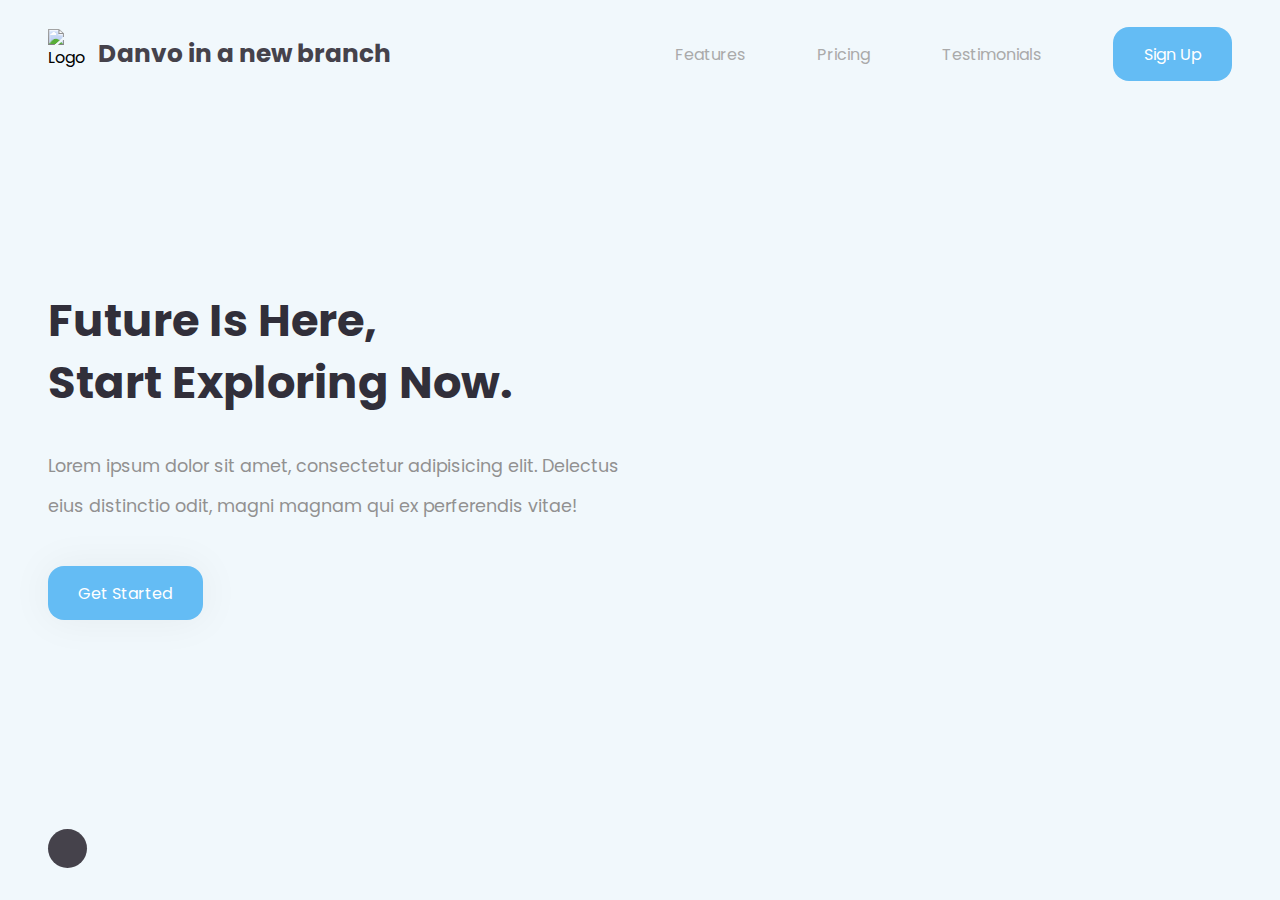
==== index.html @ a9ae0466 "Update index.html" ====
<!DOCTYPE html>
<html lang="en"><head>
    <meta charset="UTF-8">
    <meta http-equiv="X-UA-Compatible" content="IE=edge">
    <meta name="viewport" content="width=device-width, initial-scale=1.0">
    <title>Home | jessecloudflaresite</title>
    <link rel="stylesheet" href="style.css">
  </head>
  <body>
    <main>
      <div class="big-wrapper light">
        <img src="./img/shape.png" alt="" class="shape">

        <header>
          <div class="container">
            <div class="logo">
              <img src="./img/logo.png" alt="Logo">
              <h3>Danvo in a new branch</h3>
            </div>

            <div class="links">
              <ul>
                <li><a href="#">Features</a></li>
                <li><a href="#">Pricing</a></li>
                <li><a href="#">Testimonials</a></li>
                <li><a href="#" class="btn">Sign up</a></li>
              </ul>
            </div>

            <div class="overlay"></div>

            <div class="hamburger-menu">
              <div class="bar"></div>
            </div>
          </div>
        </header>

        <div class="showcase-area">
          <div class="container">
            <div class="left">
              <div class="big-title">
                <h1>Future is here,</h1>
                <h1>Start Exploring now.</h1>
              </div>
              <p class="text">
                Lorem ipsum dolor sit amet, consectetur adipisicing elit.
                Delectus eius distinctio odit, magni magnam qui ex perferendis
                vitae!
              </p>
              <div class="cta">
                <a href="#" class="btn">Get started</a>
              </div>
            </div>

            <div class="right">
              <iframe width="560" height="315" src="https://www.youtube.com/embed/mx5SsJvAsCM?si=FxS0LcB-PEwH6qPw&amp;controls=0" title="YouTube video player" frameborder="0" allow="accelerometer; autoplay; clipboard-write; encrypted-media; gyroscope; picture-in-picture; web-share" allowfullscreen=""></iframe>
            </div>
          </div>
        </div>

        <div class="bottom-area">
          <div class="container">
            <button class="toggle-btn">
              <i class="far fa-moon" aria-hidden="true"></i>
              <i class="far fa-sun" aria-hidden="true"></i>
            </button>
          </div>
        </div>
      </div>
    </main>

    <!-- JavaScript Files -->

    <script src="https://kit.fontawesome.com/a81368914c.js"></script><style media="all" id="fa-main">/*!
 * Font Awesome Free 5.15.4 by @fontawesome - https://fontawesome.com
 * License - https://fontawesome.com/license/free (Icons: CC BY 4.0, Fonts: SIL OFL 1.1, Code: MIT License)
 */.fa,.fab,.fad,.fal,.far,.fas{-moz-osx-font-smoothing:grayscale;-webkit-font-smoothing:antialiased;display:inline-block;font-style:normal;font-variant:normal;text-rendering:auto;line-height:1}.fa-lg{font-size:1.33333em;line-height:.75em;vertical-align:-.0667em}.fa-xs{font-size:.75em}.fa-sm{font-size:.875em}.fa-1x{font-size:1em}.fa-2x{font-size:2em}.fa-3x{font-size:3em}.fa-4x{font-size:4em}.fa-5x{font-size:5em}.fa-6x{font-size:6em}.fa-7x{font-size:7em}.fa-8x{font-size:8em}.fa-9x{font-size:9em}.fa-10x{font-size:10em}.fa-fw{text-align:center;width:1.25em}.fa-ul{list-style-type:none;margin-left:2.5em;padding-left:0}.fa-ul>li{position:relative}.fa-li{left:-2em;position:absolute;text-align:center;width:2em;line-height:inherit}.fa-border{border:.08em solid #eee;border-radius:.1em;padding:.2em .25em .15em}.fa-pull-left{float:left}.fa-pull-right{float:right}.fa.fa-pull-left,.fab.fa-pull-left,.fal.fa-pull-left,.far.fa-pull-left,.fas.fa-pull-left{margin-right:.3em}.fa.fa-pull-right,.fab.fa-pull-right,.fal.fa-pull-right,.far.fa-pull-right,.fas.fa-pull-right{margin-left:.3em}.fa-spin{-webkit-animation:fa-spin 2s linear infinite;animation:fa-spin 2s linear infinite}.fa-pulse{-webkit-animation:fa-spin 1s steps(8) infinite;animation:fa-spin 1s steps(8) infinite}@-webkit-keyframes fa-spin{0%{-webkit-transform:rotate(0deg);transform:rotate(0deg)}to{-webkit-transform:rotate(1turn);transform:rotate(1turn)}}@keyframes fa-spin{0%{-webkit-transform:rotate(0deg);transform:rotate(0deg)}to{-webkit-transform:rotate(1turn);transform:rotate(1turn)}}.fa-rotate-90{-ms-filter:"progid:DXImageTransform.Microsoft.BasicImage(rotation=1)";-webkit-transform:rotate(90deg);transform:rotate(90deg)}.fa-rotate-180{-ms-filter:"progid:DXImageTransform.Microsoft.BasicImage(rotation=2)";-webkit-transform:rotate(180deg);transform:rotate(180deg)}.fa-rotate-270{-ms-filter:"progid:DXImageTransform.Microsoft.BasicImage(rotation=3)";-webkit-transform:rotate(270deg);transform:rotate(270deg)}.fa-flip-horizontal{-ms-filter:"progid:DXImageTransform.Microsoft.BasicImage(rotation=0, mirror=1)";-webkit-transform:scaleX(-1);transform:scaleX(-1)}.fa-flip-vertical{-webkit-transform:scaleY(-1);transform:scaleY(-1)}.fa-flip-both,.fa-flip-horizontal.fa-flip-vertical,.fa-flip-vertical{-ms-filter:"progid:DXImageTransform.Microsoft.BasicImage(rotation=2, mirror=1)"}.fa-flip-both,.fa-flip-horizontal.fa-flip-vertical{-webkit-transform:scale(-1);transform:scale(-1)}:root .fa-flip-both,:root .fa-flip-horizontal,:root .fa-flip-vertical,:root .fa-rotate-90,:root .fa-rotate-180,:root .fa-rotate-270{-webkit-filter:none;filter:none}.fa-stack{display:inline-block;height:2em;line-height:2em;position:relative;vertical-align:middle;width:2.5em}.fa-stack-1x,.fa-stack-2x{left:0;position:absolute;text-align:center;width:100%}.fa-stack-1x{line-height:inherit}.fa-stack-2x{font-size:2em}.fa-inverse{color:#fff}.fa-500px:before{content:"\f26e"}.fa-accessible-icon:before{content:"\f368"}.fa-accusoft:before{content:"\f369"}.fa-acquisitions-incorporated:before{content:"\f6af"}.fa-ad:before{content:"\f641"}.fa-address-book:before{content:"\f2b9"}.fa-address-card:before{content:"\f2bb"}.fa-adjust:before{content:"\f042"}.fa-adn:before{content:"\f170"}.fa-adversal:before{content:"\f36a"}.fa-affiliatetheme:before{content:"\f36b"}.fa-air-freshener:before{content:"\f5d0"}.fa-airbnb:before{content:"\f834"}.fa-algolia:before{content:"\f36c"}.fa-align-center:before{content:"\f037"}.fa-align-justify:before{content:"\f039"}.fa-align-left:before{content:"\f036"}.fa-align-right:before{content:"\f038"}.fa-alipay:before{content:"\f642"}.fa-allergies:before{content:"\f461"}.fa-amazon:before{content:"\f270"}.fa-amazon-pay:before{content:"\f42c"}.fa-ambulance:before{content:"\f0f9"}.fa-american-sign-language-interpreting:before{content:"\f2a3"}.fa-amilia:before{content:"\f36d"}.fa-anchor:before{content:"\f13d"}.fa-android:before{content:"\f17b"}.fa-angellist:before{content:"\f209"}.fa-angle-double-down:before{content:"\f103"}.fa-angle-double-left:before{content:"\f100"}.fa-angle-double-right:before{content:"\f101"}.fa-angle-double-up:before{content:"\f102"}.fa-angle-down:before{content:"\f107"}.fa-angle-left:before{content:"\f104"}.fa-angle-right:before{content:"\f105"}.fa-angle-up:before{content:"\f106"}.fa-angry:before{content:"\f556"}.fa-angrycreative:before{content:"\f36e"}.fa-angular:before{content:"\f420"}.fa-ankh:before{content:"\f644"}.fa-app-store:before{content:"\f36f"}.fa-app-store-ios:before{content:"\f370"}.fa-apper:before{content:"\f371"}.fa-apple:before{content:"\f179"}.fa-apple-alt:before{content:"\f5d1"}.fa-apple-pay:before{content:"\f415"}.fa-archive:before{content:"\f187"}.fa-archway:before{content:"\f557"}.fa-arrow-alt-circle-down:before{content:"\f358"}.fa-arrow-alt-circle-left:before{content:"\f359"}.fa-arrow-alt-circle-right:before{content:"\f35a"}.fa-arrow-alt-circle-up:before{content:"\f35b"}.fa-arrow-circle-down:before{content:"\f0ab"}.fa-arrow-circle-left:before{content:"\f0a8"}.fa-arrow-circle-right:before{content:"\f0a9"}.fa-arrow-circle-up:before{content:"\f0aa"}.fa-arrow-down:before{content:"\f063"}.fa-arrow-left:before{content:"\f060"}.fa-arrow-right:before{content:"\f061"}.fa-arrow-up:before{content:"\f062"}.fa-arrows-alt:before{content:"\f0b2"}.fa-arrows-alt-h:before{content:"\f337"}.fa-arrows-alt-v:before{content:"\f338"}.fa-artstation:before{content:"\f77a"}.fa-assistive-listening-systems:before{content:"\f2a2"}.fa-asterisk:before{content:"\f069"}.fa-asymmetrik:before{content:"\f372"}.fa-at:before{content:"\f1fa"}.fa-atlas:before{content:"\f558"}.fa-atlassian:before{content:"\f77b"}.fa-atom:before{content:"\f5d2"}.fa-audible:before{content:"\f373"}.fa-audio-description:before{content:"\f29e"}.fa-autoprefixer:before{content:"\f41c"}.fa-avianex:before{content:"\f374"}.fa-aviato:before{content:"\f421"}.fa-award:before{content:"\f559"}.fa-aws:before{content:"\f375"}.fa-baby:before{content:"\f77c"}.fa-baby-carriage:before{content:"\f77d"}.fa-backspace:before{content:"\f55a"}.fa-backward:before{content:"\f04a"}.fa-bacon:before{content:"\f7e5"}.fa-bacteria:before{content:"\e059"}.fa-bacterium:before{content:"\e05a"}.fa-bahai:before{content:"\f666"}.fa-balance-scale:before{content:"\f24e"}.fa-balance-scale-left:before{content:"\f515"}.fa-balance-scale-right:before{content:"\f516"}.fa-ban:before{content:"\f05e"}.fa-band-aid:before{content:"\f462"}.fa-bandcamp:before{content:"\f2d5"}.fa-barcode:before{content:"\f02a"}.fa-bars:before{content:"\f0c9"}.fa-baseball-ball:before{content:"\f433"}.fa-basketball-ball:before{content:"\f434"}.fa-bath:before{content:"\f2cd"}.fa-battery-empty:before{content:"\f244"}.fa-battery-full:before{content:"\f240"}.fa-battery-half:before{content:"\f242"}.fa-battery-quarter:before{content:"\f243"}.fa-battery-three-quarters:before{content:"\f241"}.fa-battle-net:before{content:"\f835"}.fa-bed:before{content:"\f236"}.fa-beer:before{content:"\f0fc"}.fa-behance:before{content:"\f1b4"}.fa-behance-square:before{content:"\f1b5"}.fa-bell:before{content:"\f0f3"}.fa-bell-slash:before{content:"\f1f6"}.fa-bezier-curve:before{content:"\f55b"}.fa-bible:before{content:"\f647"}.fa-bicycle:before{content:"\f206"}.fa-biking:before{content:"\f84a"}.fa-bimobject:before{content:"\f378"}.fa-binoculars:before{content:"\f1e5"}.fa-biohazard:before{content:"\f780"}.fa-birthday-cake:before{content:"\f1fd"}.fa-bitbucket:before{content:"\f171"}.fa-bitcoin:before{content:"\f379"}.fa-bity:before{content:"\f37a"}.fa-black-tie:before{content:"\f27e"}.fa-blackberry:before{content:"\f37b"}.fa-blender:before{content:"\f517"}.fa-blender-phone:before{content:"\f6b6"}.fa-blind:before{content:"\f29d"}.fa-blog:before{content:"\f781"}.fa-blogger:before{content:"\f37c"}.fa-blogger-b:before{content:"\f37d"}.fa-bluetooth:before{content:"\f293"}.fa-bluetooth-b:before{content:"\f294"}.fa-bold:before{content:"\f032"}.fa-bolt:before{content:"\f0e7"}.fa-bomb:before{content:"\f1e2"}.fa-bone:before{content:"\f5d7"}.fa-bong:before{content:"\f55c"}.fa-book:before{content:"\f02d"}.fa-book-dead:before{content:"\f6b7"}.fa-book-medical:before{content:"\f7e6"}.fa-book-open:before{content:"\f518"}.fa-book-reader:before{content:"\f5da"}.fa-bookmark:before{content:"\f02e"}.fa-bootstrap:before{content:"\f836"}.fa-border-all:before{content:"\f84c"}.fa-border-none:before{content:"\f850"}.fa-border-style:before{content:"\f853"}.fa-bowling-ball:before{content:"\f436"}.fa-box:before{content:"\f466"}.fa-box-open:before{content:"\f49e"}.fa-box-tissue:before{content:"\e05b"}.fa-boxes:before{content:"\f468"}.fa-braille:before{content:"\f2a1"}.fa-brain:before{content:"\f5dc"}.fa-bread-slice:before{content:"\f7ec"}.fa-briefcase:before{content:"\f0b1"}.fa-briefcase-medical:before{content:"\f469"}.fa-broadcast-tower:before{content:"\f519"}.fa-broom:before{content:"\f51a"}.fa-brush:before{content:"\f55d"}.fa-btc:before{content:"\f15a"}.fa-buffer:before{content:"\f837"}.fa-bug:before{content:"\f188"}.fa-building:before{content:"\f1ad"}.fa-bullhorn:before{content:"\f0a1"}.fa-bullseye:before{content:"\f140"}.fa-burn:before{content:"\f46a"}.fa-buromobelexperte:before{content:"\f37f"}.fa-bus:before{content:"\f207"}.fa-bus-alt:before{content:"\f55e"}.fa-business-time:before{content:"\f64a"}.fa-buy-n-large:before{content:"\f8a6"}.fa-buysellads:before{content:"\f20d"}.fa-calculator:before{content:"\f1ec"}.fa-calendar:before{content:"\f133"}.fa-calendar-alt:before{content:"\f073"}.fa-calendar-check:before{content:"\f274"}.fa-calendar-day:before{content:"\f783"}.fa-calendar-minus:before{content:"\f272"}.fa-calendar-plus:before{content:"\f271"}.fa-calendar-times:before{content:"\f273"}.fa-calendar-week:before{content:"\f784"}.fa-camera:before{content:"\f030"}.fa-camera-retro:before{content:"\f083"}.fa-campground:before{content:"\f6bb"}.fa-canadian-maple-leaf:before{content:"\f785"}.fa-candy-cane:before{content:"\f786"}.fa-cannabis:before{content:"\f55f"}.fa-capsules:before{content:"\f46b"}.fa-car:before{content:"\f1b9"}.fa-car-alt:before{content:"\f5de"}.fa-car-battery:before{content:"\f5df"}.fa-car-crash:before{content:"\f5e1"}.fa-car-side:before{content:"\f5e4"}.fa-caravan:before{content:"\f8ff"}.fa-caret-down:before{content:"\f0d7"}.fa-caret-left:before{content:"\f0d9"}.fa-caret-right:before{content:"\f0da"}.fa-caret-square-down:before{content:"\f150"}.fa-caret-square-left:before{content:"\f191"}.fa-caret-square-right:before{content:"\f152"}.fa-caret-square-up:before{content:"\f151"}.fa-caret-up:before{content:"\f0d8"}.fa-carrot:before{content:"\f787"}.fa-cart-arrow-down:before{content:"\f218"}.fa-cart-plus:before{content:"\f217"}.fa-cash-register:before{content:"\f788"}.fa-cat:before{content:"\f6be"}.fa-cc-amazon-pay:before{content:"\f42d"}.fa-cc-amex:before{content:"\f1f3"}.fa-cc-apple-pay:before{content:"\f416"}.fa-cc-diners-club:before{content:"\f24c"}.fa-cc-discover:before{content:"\f1f2"}.fa-cc-jcb:before{content:"\f24b"}.fa-cc-mastercard:before{content:"\f1f1"}.fa-cc-paypal:before{content:"\f1f4"}.fa-cc-stripe:before{content:"\f1f5"}.fa-cc-visa:before{content:"\f1f0"}.fa-centercode:before{content:"\f380"}.fa-centos:before{content:"\f789"}.fa-certificate:before{content:"\f0a3"}.fa-chair:before{content:"\f6c0"}.fa-chalkboard:before{content:"\f51b"}.fa-chalkboard-teacher:before{content:"\f51c"}.fa-charging-station:before{content:"\f5e7"}.fa-chart-area:before{content:"\f1fe"}.fa-chart-bar:before{content:"\f080"}.fa-chart-line:before{content:"\f201"}.fa-chart-pie:before{content:"\f200"}.fa-check:before{content:"\f00c"}.fa-check-circle:before{content:"\f058"}.fa-check-double:before{content:"\f560"}.fa-check-square:before{content:"\f14a"}.fa-cheese:before{content:"\f7ef"}.fa-chess:before{content:"\f439"}.fa-chess-bishop:before{content:"\f43a"}.fa-chess-board:before{content:"\f43c"}.fa-chess-king:before{content:"\f43f"}.fa-chess-knight:before{content:"\f441"}.fa-chess-pawn:before{content:"\f443"}.fa-chess-queen:before{content:"\f445"}.fa-chess-rook:before{content:"\f447"}.fa-chevron-circle-down:before{content:"\f13a"}.fa-chevron-circle-left:before{content:"\f137"}.fa-chevron-circle-right:before{content:"\f138"}.fa-chevron-circle-up:before{content:"\f139"}.fa-chevron-down:before{content:"\f078"}.fa-chevron-left:before{content:"\f053"}.fa-chevron-right:before{content:"\f054"}.fa-chevron-up:before{content:"\f077"}.fa-child:before{content:"\f1ae"}.fa-chrome:before{content:"\f268"}.fa-chromecast:before{content:"\f838"}.fa-church:before{content:"\f51d"}.fa-circle:before{content:"\f111"}.fa-circle-notch:before{content:"\f1ce"}.fa-city:before{content:"\f64f"}.fa-clinic-medical:before{content:"\f7f2"}.fa-clipboard:before{content:"\f328"}.fa-clipboard-check:before{content:"\f46c"}.fa-clipboard-list:before{content:"\f46d"}.fa-clock:before{content:"\f017"}.fa-clone:before{content:"\f24d"}.fa-closed-captioning:before{content:"\f20a"}.fa-cloud:before{content:"\f0c2"}.fa-cloud-download-alt:before{content:"\f381"}.fa-cloud-meatball:before{content:"\f73b"}.fa-cloud-moon:before{content:"\f6c3"}.fa-cloud-moon-rain:before{content:"\f73c"}.fa-cloud-rain:before{content:"\f73d"}.fa-cloud-showers-heavy:before{content:"\f740"}.fa-cloud-sun:before{content:"\f6c4"}.fa-cloud-sun-rain:before{content:"\f743"}.fa-cloud-upload-alt:before{content:"\f382"}.fa-cloudflare:before{content:"\e07d"}.fa-cloudscale:before{content:"\f383"}.fa-cloudsmith:before{content:"\f384"}.fa-cloudversify:before{content:"\f385"}.fa-cocktail:before{content:"\f561"}.fa-code:before{content:"\f121"}.fa-code-branch:before{content:"\f126"}.fa-codepen:before{content:"\f1cb"}.fa-codiepie:before{content:"\f284"}.fa-coffee:before{content:"\f0f4"}.fa-cog:before{content:"\f013"}.fa-cogs:before{content:"\f085"}.fa-coins:before{content:"\f51e"}.fa-columns:before{content:"\f0db"}.fa-comment:before{content:"\f075"}.fa-comment-alt:before{content:"\f27a"}.fa-comment-dollar:before{content:"\f651"}.fa-comment-dots:before{content:"\f4ad"}.fa-comment-medical:before{content:"\f7f5"}.fa-comment-slash:before{content:"\f4b3"}.fa-comments:before{content:"\f086"}.fa-comments-dollar:before{content:"\f653"}.fa-compact-disc:before{content:"\f51f"}.fa-compass:before{content:"\f14e"}.fa-compress:before{content:"\f066"}.fa-compress-alt:before{content:"\f422"}.fa-compress-arrows-alt:before{content:"\f78c"}.fa-concierge-bell:before{content:"\f562"}.fa-confluence:before{content:"\f78d"}.fa-connectdevelop:before{content:"\f20e"}.fa-contao:before{content:"\f26d"}.fa-cookie:before{content:"\f563"}.fa-cookie-bite:before{content:"\f564"}.fa-copy:before{content:"\f0c5"}.fa-copyright:before{content:"\f1f9"}.fa-cotton-bureau:before{content:"\f89e"}.fa-couch:before{content:"\f4b8"}.fa-cpanel:before{content:"\f388"}.fa-creative-commons:before{content:"\f25e"}.fa-creative-commons-by:before{content:"\f4e7"}.fa-creative-commons-nc:before{content:"\f4e8"}.fa-creative-commons-nc-eu:before{content:"\f4e9"}.fa-creative-commons-nc-jp:before{content:"\f4ea"}.fa-creative-commons-nd:before{content:"\f4eb"}.fa-creative-commons-pd:before{content:"\f4ec"}.fa-creative-commons-pd-alt:before{content:"\f4ed"}.fa-creative-commons-remix:before{content:"\f4ee"}.fa-creative-commons-sa:before{content:"\f4ef"}.fa-creative-commons-sampling:before{content:"\f4f0"}.fa-creative-commons-sampling-plus:before{content:"\f4f1"}.fa-creative-commons-share:before{content:"\f4f2"}.fa-creative-commons-zero:before{content:"\f4f3"}.fa-credit-card:before{content:"\f09d"}.fa-critical-role:before{content:"\f6c9"}.fa-crop:before{content:"\f125"}.fa-crop-alt:before{content:"\f565"}.fa-cross:before{content:"\f654"}.fa-crosshairs:before{content:"\f05b"}.fa-crow:before{content:"\f520"}.fa-crown:before{content:"\f521"}.fa-crutch:before{content:"\f7f7"}.fa-css3:before{content:"\f13c"}.fa-css3-alt:before{content:"\f38b"}.fa-cube:before{content:"\f1b2"}.fa-cubes:before{content:"\f1b3"}.fa-cut:before{content:"\f0c4"}.fa-cuttlefish:before{content:"\f38c"}.fa-d-and-d:before{content:"\f38d"}.fa-d-and-d-beyond:before{content:"\f6ca"}.fa-dailymotion:before{content:"\e052"}.fa-dashcube:before{content:"\f210"}.fa-database:before{content:"\f1c0"}.fa-deaf:before{content:"\f2a4"}.fa-deezer:before{content:"\e077"}.fa-delicious:before{content:"\f1a5"}.fa-democrat:before{content:"\f747"}.fa-deploydog:before{content:"\f38e"}.fa-deskpro:before{content:"\f38f"}.fa-desktop:before{content:"\f108"}.fa-dev:before{content:"\f6cc"}.fa-deviantart:before{content:"\f1bd"}.fa-dharmachakra:before{content:"\f655"}.fa-dhl:before{content:"\f790"}.fa-diagnoses:before{content:"\f470"}.fa-diaspora:before{content:"\f791"}.fa-dice:before{content:"\f522"}.fa-dice-d20:before{content:"\f6cf"}.fa-dice-d6:before{content:"\f6d1"}.fa-dice-five:before{content:"\f523"}.fa-dice-four:before{content:"\f524"}.fa-dice-one:before{content:"\f525"}.fa-dice-six:before{content:"\f526"}.fa-dice-three:before{content:"\f527"}.fa-dice-two:before{content:"\f528"}.fa-digg:before{content:"\f1a6"}.fa-digital-ocean:before{content:"\f391"}.fa-digital-tachograph:before{content:"\f566"}.fa-directions:before{content:"\f5eb"}.fa-discord:before{content:"\f392"}.fa-discourse:before{content:"\f393"}.fa-disease:before{content:"\f7fa"}.fa-divide:before{content:"\f529"}.fa-dizzy:before{content:"\f567"}.fa-dna:before{content:"\f471"}.fa-dochub:before{content:"\f394"}.fa-docker:before{content:"\f395"}.fa-dog:before{content:"\f6d3"}.fa-dollar-sign:before{content:"\f155"}.fa-dolly:before{content:"\f472"}.fa-dolly-flatbed:before{content:"\f474"}.fa-donate:before{content:"\f4b9"}.fa-door-closed:before{content:"\f52a"}.fa-door-open:before{content:"\f52b"}.fa-dot-circle:before{content:"\f192"}.fa-dove:before{content:"\f4ba"}.fa-download:before{content:"\f019"}.fa-draft2digital:before{content:"\f396"}.fa-drafting-compass:before{content:"\f568"}.fa-dragon:before{content:"\f6d5"}.fa-draw-polygon:before{content:"\f5ee"}.fa-dribbble:before{content:"\f17d"}.fa-dribbble-square:before{content:"\f397"}.fa-dropbox:before{content:"\f16b"}.fa-drum:before{content:"\f569"}.fa-drum-steelpan:before{content:"\f56a"}.fa-drumstick-bite:before{content:"\f6d7"}.fa-drupal:before{content:"\f1a9"}.fa-dumbbell:before{content:"\f44b"}.fa-dumpster:before{content:"\f793"}.fa-dumpster-fire:before{content:"\f794"}.fa-dungeon:before{content:"\f6d9"}.fa-dyalog:before{content:"\f399"}.fa-earlybirds:before{content:"\f39a"}.fa-ebay:before{content:"\f4f4"}.fa-edge:before{content:"\f282"}.fa-edge-legacy:before{content:"\e078"}.fa-edit:before{content:"\f044"}.fa-egg:before{content:"\f7fb"}.fa-eject:before{content:"\f052"}.fa-elementor:before{content:"\f430"}.fa-ellipsis-h:before{content:"\f141"}.fa-ellipsis-v:before{content:"\f142"}.fa-ello:before{content:"\f5f1"}.fa-ember:before{content:"\f423"}.fa-empire:before{content:"\f1d1"}.fa-envelope:before{content:"\f0e0"}.fa-envelope-open:before{content:"\f2b6"}.fa-envelope-open-text:before{content:"\f658"}.fa-envelope-square:before{content:"\f199"}.fa-envira:before{content:"\f299"}.fa-equals:before{content:"\f52c"}.fa-eraser:before{content:"\f12d"}.fa-erlang:before{content:"\f39d"}.fa-ethereum:before{content:"\f42e"}.fa-ethernet:before{content:"\f796"}.fa-etsy:before{content:"\f2d7"}.fa-euro-sign:before{content:"\f153"}.fa-evernote:before{content:"\f839"}.fa-exchange-alt:before{content:"\f362"}.fa-exclamation:before{content:"\f12a"}.fa-exclamation-circle:before{content:"\f06a"}.fa-exclamation-triangle:before{content:"\f071"}.fa-expand:before{content:"\f065"}.fa-expand-alt:before{content:"\f424"}.fa-expand-arrows-alt:before{content:"\f31e"}.fa-expeditedssl:before{content:"\f23e"}.fa-external-link-alt:before{content:"\f35d"}.fa-external-link-square-alt:before{content:"\f360"}.fa-eye:before{content:"\f06e"}.fa-eye-dropper:before{content:"\f1fb"}.fa-eye-slash:before{content:"\f070"}.fa-facebook:before{content:"\f09a"}.fa-facebook-f:before{content:"\f39e"}.fa-facebook-messenger:before{content:"\f39f"}.fa-facebook-square:before{content:"\f082"}.fa-fan:before{content:"\f863"}.fa-fantasy-flight-games:before{content:"\f6dc"}.fa-fast-backward:before{content:"\f049"}.fa-fast-forward:before{content:"\f050"}.fa-faucet:before{content:"\e005"}.fa-fax:before{content:"\f1ac"}.fa-feather:before{content:"\f52d"}.fa-feather-alt:before{content:"\f56b"}.fa-fedex:before{content:"\f797"}.fa-fedora:before{content:"\f798"}.fa-female:before{content:"\f182"}.fa-fighter-jet:before{content:"\f0fb"}.fa-figma:before{content:"\f799"}.fa-file:before{content:"\f15b"}.fa-file-alt:before{content:"\f15c"}.fa-file-archive:before{content:"\f1c6"}.fa-file-audio:before{content:"\f1c7"}.fa-file-code:before{content:"\f1c9"}.fa-file-contract:before{content:"\f56c"}.fa-file-csv:before{content:"\f6dd"}.fa-file-download:before{content:"\f56d"}.fa-file-excel:before{content:"\f1c3"}.fa-file-export:before{content:"\f56e"}.fa-file-image:before{content:"\f1c5"}.fa-file-import:before{content:"\f56f"}.fa-file-invoice:before{content:"\f570"}.fa-file-invoice-dollar:before{content:"\f571"}.fa-file-medical:before{content:"\f477"}.fa-file-medical-alt:before{content:"\f478"}.fa-file-pdf:before{content:"\f1c1"}.fa-file-powerpoint:before{content:"\f1c4"}.fa-file-prescription:before{content:"\f572"}.fa-file-signature:before{content:"\f573"}.fa-file-upload:before{content:"\f574"}.fa-file-video:before{content:"\f1c8"}.fa-file-word:before{content:"\f1c2"}.fa-fill:before{content:"\f575"}.fa-fill-drip:before{content:"\f576"}.fa-film:before{content:"\f008"}.fa-filter:before{content:"\f0b0"}.fa-fingerprint:before{content:"\f577"}.fa-fire:before{content:"\f06d"}.fa-fire-alt:before{content:"\f7e4"}.fa-fire-extinguisher:before{content:"\f134"}.fa-firefox:before{content:"\f269"}.fa-firefox-browser:before{content:"\e007"}.fa-first-aid:before{content:"\f479"}.fa-first-order:before{content:"\f2b0"}.fa-first-order-alt:before{content:"\f50a"}.fa-firstdraft:before{content:"\f3a1"}.fa-fish:before{content:"\f578"}.fa-fist-raised:before{content:"\f6de"}.fa-flag:before{content:"\f024"}.fa-flag-checkered:before{content:"\f11e"}.fa-flag-usa:before{content:"\f74d"}.fa-flask:before{content:"\f0c3"}.fa-flickr:before{content:"\f16e"}.fa-flipboard:before{content:"\f44d"}.fa-flushed:before{content:"\f579"}.fa-fly:before{content:"\f417"}.fa-folder:before{content:"\f07b"}.fa-folder-minus:before{content:"\f65d"}.fa-folder-open:before{content:"\f07c"}.fa-folder-plus:before{content:"\f65e"}.fa-font:before{content:"\f031"}.fa-font-awesome:before{content:"\f2b4"}.fa-font-awesome-alt:before{content:"\f35c"}.fa-font-awesome-flag:before{content:"\f425"}.fa-font-awesome-logo-full:before{content:"\f4e6"}.fa-fonticons:before{content:"\f280"}.fa-fonticons-fi:before{content:"\f3a2"}.fa-football-ball:before{content:"\f44e"}.fa-fort-awesome:before{content:"\f286"}.fa-fort-awesome-alt:before{content:"\f3a3"}.fa-forumbee:before{content:"\f211"}.fa-forward:before{content:"\f04e"}.fa-foursquare:before{content:"\f180"}.fa-free-code-camp:before{content:"\f2c5"}.fa-freebsd:before{content:"\f3a4"}.fa-frog:before{content:"\f52e"}.fa-frown:before{content:"\f119"}.fa-frown-open:before{content:"\f57a"}.fa-fulcrum:before{content:"\f50b"}.fa-funnel-dollar:before{content:"\f662"}.fa-futbol:before{content:"\f1e3"}.fa-galactic-republic:before{content:"\f50c"}.fa-galactic-senate:before{content:"\f50d"}.fa-gamepad:before{content:"\f11b"}.fa-gas-pump:before{content:"\f52f"}.fa-gavel:before{content:"\f0e3"}.fa-gem:before{content:"\f3a5"}.fa-genderless:before{content:"\f22d"}.fa-get-pocket:before{content:"\f265"}.fa-gg:before{content:"\f260"}.fa-gg-circle:before{content:"\f261"}.fa-ghost:before{content:"\f6e2"}.fa-gift:before{content:"\f06b"}.fa-gifts:before{content:"\f79c"}.fa-git:before{content:"\f1d3"}.fa-git-alt:before{content:"\f841"}.fa-git-square:before{content:"\f1d2"}.fa-github:before{content:"\f09b"}.fa-github-alt:before{content:"\f113"}.fa-github-square:before{content:"\f092"}.fa-gitkraken:before{content:"\f3a6"}.fa-gitlab:before{content:"\f296"}.fa-gitter:before{content:"\f426"}.fa-glass-cheers:before{content:"\f79f"}.fa-glass-martini:before{content:"\f000"}.fa-glass-martini-alt:before{content:"\f57b"}.fa-glass-whiskey:before{content:"\f7a0"}.fa-glasses:before{content:"\f530"}.fa-glide:before{content:"\f2a5"}.fa-glide-g:before{content:"\f2a6"}.fa-globe:before{content:"\f0ac"}.fa-globe-africa:before{content:"\f57c"}.fa-globe-americas:before{content:"\f57d"}.fa-globe-asia:before{content:"\f57e"}.fa-globe-europe:before{content:"\f7a2"}.fa-gofore:before{content:"\f3a7"}.fa-golf-ball:before{content:"\f450"}.fa-goodreads:before{content:"\f3a8"}.fa-goodreads-g:before{content:"\f3a9"}.fa-google:before{content:"\f1a0"}.fa-google-drive:before{content:"\f3aa"}.fa-google-pay:before{content:"\e079"}.fa-google-play:before{content:"\f3ab"}.fa-google-plus:before{content:"\f2b3"}.fa-google-plus-g:before{content:"\f0d5"}.fa-google-plus-square:before{content:"\f0d4"}.fa-google-wallet:before{content:"\f1ee"}.fa-gopuram:before{content:"\f664"}.fa-graduation-cap:before{content:"\f19d"}.fa-gratipay:before{content:"\f184"}.fa-grav:before{content:"\f2d6"}.fa-greater-than:before{content:"\f531"}.fa-greater-than-equal:before{content:"\f532"}.fa-grimace:before{content:"\f57f"}.fa-grin:before{content:"\f580"}.fa-grin-alt:before{content:"\f581"}.fa-grin-beam:before{content:"\f582"}.fa-grin-beam-sweat:before{content:"\f583"}.fa-grin-hearts:before{content:"\f584"}.fa-grin-squint:before{content:"\f585"}.fa-grin-squint-tears:before{content:"\f586"}.fa-grin-stars:before{content:"\f587"}.fa-grin-tears:before{content:"\f588"}.fa-grin-tongue:before{content:"\f589"}.fa-grin-tongue-squint:before{content:"\f58a"}.fa-grin-tongue-wink:before{content:"\f58b"}.fa-grin-wink:before{content:"\f58c"}.fa-grip-horizontal:before{content:"\f58d"}.fa-grip-lines:before{content:"\f7a4"}.fa-grip-lines-vertical:before{content:"\f7a5"}.fa-grip-vertical:before{content:"\f58e"}.fa-gripfire:before{content:"\f3ac"}.fa-grunt:before{content:"\f3ad"}.fa-guilded:before{content:"\e07e"}.fa-guitar:before{content:"\f7a6"}.fa-gulp:before{content:"\f3ae"}.fa-h-square:before{content:"\f0fd"}.fa-hacker-news:before{content:"\f1d4"}.fa-hacker-news-square:before{content:"\f3af"}.fa-hackerrank:before{content:"\f5f7"}.fa-hamburger:before{content:"\f805"}.fa-hammer:before{content:"\f6e3"}.fa-hamsa:before{content:"\f665"}.fa-hand-holding:before{content:"\f4bd"}.fa-hand-holding-heart:before{content:"\f4be"}.fa-hand-holding-medical:before{content:"\e05c"}.fa-hand-holding-usd:before{content:"\f4c0"}.fa-hand-holding-water:before{content:"\f4c1"}.fa-hand-lizard:before{content:"\f258"}.fa-hand-middle-finger:before{content:"\f806"}.fa-hand-paper:before{content:"\f256"}.fa-hand-peace:before{content:"\f25b"}.fa-hand-point-down:before{content:"\f0a7"}.fa-hand-point-left:before{content:"\f0a5"}.fa-hand-point-right:before{content:"\f0a4"}.fa-hand-point-up:before{content:"\f0a6"}.fa-hand-pointer:before{content:"\f25a"}.fa-hand-rock:before{content:"\f255"}.fa-hand-scissors:before{content:"\f257"}.fa-hand-sparkles:before{content:"\e05d"}.fa-hand-spock:before{content:"\f259"}.fa-hands:before{content:"\f4c2"}.fa-hands-helping:before{content:"\f4c4"}.fa-hands-wash:before{content:"\e05e"}.fa-handshake:before{content:"\f2b5"}.fa-handshake-alt-slash:before{content:"\e05f"}.fa-handshake-slash:before{content:"\e060"}.fa-hanukiah:before{content:"\f6e6"}.fa-hard-hat:before{content:"\f807"}.fa-hashtag:before{content:"\f292"}.fa-hat-cowboy:before{content:"\f8c0"}.fa-hat-cowboy-side:before{content:"\f8c1"}.fa-hat-wizard:before{content:"\f6e8"}.fa-hdd:before{content:"\f0a0"}.fa-head-side-cough:before{content:"\e061"}.fa-head-side-cough-slash:before{content:"\e062"}.fa-head-side-mask:before{content:"\e063"}.fa-head-side-virus:before{content:"\e064"}.fa-heading:before{content:"\f1dc"}.fa-headphones:before{content:"\f025"}.fa-headphones-alt:before{content:"\f58f"}.fa-headset:before{content:"\f590"}.fa-heart:before{content:"\f004"}.fa-heart-broken:before{content:"\f7a9"}.fa-heartbeat:before{content:"\f21e"}.fa-helicopter:before{content:"\f533"}.fa-highlighter:before{content:"\f591"}.fa-hiking:before{content:"\f6ec"}.fa-hippo:before{content:"\f6ed"}.fa-hips:before{content:"\f452"}.fa-hire-a-helper:before{content:"\f3b0"}.fa-history:before{content:"\f1da"}.fa-hive:before{content:"\e07f"}.fa-hockey-puck:before{content:"\f453"}.fa-holly-berry:before{content:"\f7aa"}.fa-home:before{content:"\f015"}.fa-hooli:before{content:"\f427"}.fa-hornbill:before{content:"\f592"}.fa-horse:before{content:"\f6f0"}.fa-horse-head:before{content:"\f7ab"}.fa-hospital:before{content:"\f0f8"}.fa-hospital-alt:before{content:"\f47d"}.fa-hospital-symbol:before{content:"\f47e"}.fa-hospital-user:before{content:"\f80d"}.fa-hot-tub:before{content:"\f593"}.fa-hotdog:before{content:"\f80f"}.fa-hotel:before{content:"\f594"}.fa-hotjar:before{content:"\f3b1"}.fa-hourglass:before{content:"\f254"}.fa-hourglass-end:before{content:"\f253"}.fa-hourglass-half:before{content:"\f252"}.fa-hourglass-start:before{content:"\f251"}.fa-house-damage:before{content:"\f6f1"}.fa-house-user:before{content:"\e065"}.fa-houzz:before{content:"\f27c"}.fa-hryvnia:before{content:"\f6f2"}.fa-html5:before{content:"\f13b"}.fa-hubspot:before{content:"\f3b2"}.fa-i-cursor:before{content:"\f246"}.fa-ice-cream:before{content:"\f810"}.fa-icicles:before{content:"\f7ad"}.fa-icons:before{content:"\f86d"}.fa-id-badge:before{content:"\f2c1"}.fa-id-card:before{content:"\f2c2"}.fa-id-card-alt:before{content:"\f47f"}.fa-ideal:before{content:"\e013"}.fa-igloo:before{content:"\f7ae"}.fa-image:before{content:"\f03e"}.fa-images:before{content:"\f302"}.fa-imdb:before{content:"\f2d8"}.fa-inbox:before{content:"\f01c"}.fa-indent:before{content:"\f03c"}.fa-industry:before{content:"\f275"}.fa-infinity:before{content:"\f534"}.fa-info:before{content:"\f129"}.fa-info-circle:before{content:"\f05a"}.fa-innosoft:before{content:"\e080"}.fa-instagram:before{content:"\f16d"}.fa-instagram-square:before{content:"\e055"}.fa-instalod:before{content:"\e081"}.fa-intercom:before{content:"\f7af"}.fa-internet-explorer:before{content:"\f26b"}.fa-invision:before{content:"\f7b0"}.fa-ioxhost:before{content:"\f208"}.fa-italic:before{content:"\f033"}.fa-itch-io:before{content:"\f83a"}.fa-itunes:before{content:"\f3b4"}.fa-itunes-note:before{content:"\f3b5"}.fa-java:before{content:"\f4e4"}.fa-jedi:before{content:"\f669"}.fa-jedi-order:before{content:"\f50e"}.fa-jenkins:before{content:"\f3b6"}.fa-jira:before{content:"\f7b1"}.fa-joget:before{content:"\f3b7"}.fa-joint:before{content:"\f595"}.fa-joomla:before{content:"\f1aa"}.fa-journal-whills:before{content:"\f66a"}.fa-js:before{content:"\f3b8"}.fa-js-square:before{content:"\f3b9"}.fa-jsfiddle:before{content:"\f1cc"}.fa-kaaba:before{content:"\f66b"}.fa-kaggle:before{content:"\f5fa"}.fa-key:before{content:"\f084"}.fa-keybase:before{content:"\f4f5"}.fa-keyboard:before{content:"\f11c"}.fa-keycdn:before{content:"\f3ba"}.fa-khanda:before{content:"\f66d"}.fa-kickstarter:before{content:"\f3bb"}.fa-kickstarter-k:before{content:"\f3bc"}.fa-kiss:before{content:"\f596"}.fa-kiss-beam:before{content:"\f597"}.fa-kiss-wink-heart:before{content:"\f598"}.fa-kiwi-bird:before{content:"\f535"}.fa-korvue:before{content:"\f42f"}.fa-landmark:before{content:"\f66f"}.fa-language:before{content:"\f1ab"}.fa-laptop:before{content:"\f109"}.fa-laptop-code:before{content:"\f5fc"}.fa-laptop-house:before{content:"\e066"}.fa-laptop-medical:before{content:"\f812"}.fa-laravel:before{content:"\f3bd"}.fa-lastfm:before{content:"\f202"}.fa-lastfm-square:before{content:"\f203"}.fa-laugh:before{content:"\f599"}.fa-laugh-beam:before{content:"\f59a"}.fa-laugh-squint:before{content:"\f59b"}.fa-laugh-wink:before{content:"\f59c"}.fa-layer-group:before{content:"\f5fd"}.fa-leaf:before{content:"\f06c"}.fa-leanpub:before{content:"\f212"}.fa-lemon:before{content:"\f094"}.fa-less:before{content:"\f41d"}.fa-less-than:before{content:"\f536"}.fa-less-than-equal:before{content:"\f537"}.fa-level-down-alt:before{content:"\f3be"}.fa-level-up-alt:before{content:"\f3bf"}.fa-life-ring:before{content:"\f1cd"}.fa-lightbulb:before{content:"\f0eb"}.fa-line:before{content:"\f3c0"}.fa-link:before{content:"\f0c1"}.fa-linkedin:before{content:"\f08c"}.fa-linkedin-in:before{content:"\f0e1"}.fa-linode:before{content:"\f2b8"}.fa-linux:before{content:"\f17c"}.fa-lira-sign:before{content:"\f195"}.fa-list:before{content:"\f03a"}.fa-list-alt:before{content:"\f022"}.fa-list-ol:before{content:"\f0cb"}.fa-list-ul:before{content:"\f0ca"}.fa-location-arrow:before{content:"\f124"}.fa-lock:before{content:"\f023"}.fa-lock-open:before{content:"\f3c1"}.fa-long-arrow-alt-down:before{content:"\f309"}.fa-long-arrow-alt-left:before{content:"\f30a"}.fa-long-arrow-alt-right:before{content:"\f30b"}.fa-long-arrow-alt-up:before{content:"\f30c"}.fa-low-vision:before{content:"\f2a8"}.fa-luggage-cart:before{content:"\f59d"}.fa-lungs:before{content:"\f604"}.fa-lungs-virus:before{content:"\e067"}.fa-lyft:before{content:"\f3c3"}.fa-magento:before{content:"\f3c4"}.fa-magic:before{content:"\f0d0"}.fa-magnet:before{content:"\f076"}.fa-mail-bulk:before{content:"\f674"}.fa-mailchimp:before{content:"\f59e"}.fa-male:before{content:"\f183"}.fa-mandalorian:before{content:"\f50f"}.fa-map:before{content:"\f279"}.fa-map-marked:before{content:"\f59f"}.fa-map-marked-alt:before{content:"\f5a0"}.fa-map-marker:before{content:"\f041"}.fa-map-marker-alt:before{content:"\f3c5"}.fa-map-pin:before{content:"\f276"}.fa-map-signs:before{content:"\f277"}.fa-markdown:before{content:"\f60f"}.fa-marker:before{content:"\f5a1"}.fa-mars:before{content:"\f222"}.fa-mars-double:before{content:"\f227"}.fa-mars-stroke:before{content:"\f229"}.fa-mars-stroke-h:before{content:"\f22b"}.fa-mars-stroke-v:before{content:"\f22a"}.fa-mask:before{content:"\f6fa"}.fa-mastodon:before{content:"\f4f6"}.fa-maxcdn:before{content:"\f136"}.fa-mdb:before{content:"\f8ca"}.fa-medal:before{content:"\f5a2"}.fa-medapps:before{content:"\f3c6"}.fa-medium:before{content:"\f23a"}.fa-medium-m:before{content:"\f3c7"}.fa-medkit:before{content:"\f0fa"}.fa-medrt:before{content:"\f3c8"}.fa-meetup:before{content:"\f2e0"}.fa-megaport:before{content:"\f5a3"}.fa-meh:before{content:"\f11a"}.fa-meh-blank:before{content:"\f5a4"}.fa-meh-rolling-eyes:before{content:"\f5a5"}.fa-memory:before{content:"\f538"}.fa-mendeley:before{content:"\f7b3"}.fa-menorah:before{content:"\f676"}.fa-mercury:before{content:"\f223"}.fa-meteor:before{content:"\f753"}.fa-microblog:before{content:"\e01a"}.fa-microchip:before{content:"\f2db"}.fa-microphone:before{content:"\f130"}.fa-microphone-alt:before{content:"\f3c9"}.fa-microphone-alt-slash:before{content:"\f539"}.fa-microphone-slash:before{content:"\f131"}.fa-microscope:before{content:"\f610"}.fa-microsoft:before{content:"\f3ca"}.fa-minus:before{content:"\f068"}.fa-minus-circle:before{content:"\f056"}.fa-minus-square:before{content:"\f146"}.fa-mitten:before{content:"\f7b5"}.fa-mix:before{content:"\f3cb"}.fa-mixcloud:before{content:"\f289"}.fa-mixer:before{content:"\e056"}.fa-mizuni:before{content:"\f3cc"}.fa-mobile:before{content:"\f10b"}.fa-mobile-alt:before{content:"\f3cd"}.fa-modx:before{content:"\f285"}.fa-monero:before{content:"\f3d0"}.fa-money-bill:before{content:"\f0d6"}.fa-money-bill-alt:before{content:"\f3d1"}.fa-money-bill-wave:before{content:"\f53a"}.fa-money-bill-wave-alt:before{content:"\f53b"}.fa-money-check:before{content:"\f53c"}.fa-money-check-alt:before{content:"\f53d"}.fa-monument:before{content:"\f5a6"}.fa-moon:before{content:"\f186"}.fa-mortar-pestle:before{content:"\f5a7"}.fa-mosque:before{content:"\f678"}.fa-motorcycle:before{content:"\f21c"}.fa-mountain:before{content:"\f6fc"}.fa-mouse:before{content:"\f8cc"}.fa-mouse-pointer:before{content:"\f245"}.fa-mug-hot:before{content:"\f7b6"}.fa-music:before{content:"\f001"}.fa-napster:before{content:"\f3d2"}.fa-neos:before{content:"\f612"}.fa-network-wired:before{content:"\f6ff"}.fa-neuter:before{content:"\f22c"}.fa-newspaper:before{content:"\f1ea"}.fa-nimblr:before{content:"\f5a8"}.fa-node:before{content:"\f419"}.fa-node-js:before{content:"\f3d3"}.fa-not-equal:before{content:"\f53e"}.fa-notes-medical:before{content:"\f481"}.fa-npm:before{content:"\f3d4"}.fa-ns8:before{content:"\f3d5"}.fa-nutritionix:before{content:"\f3d6"}.fa-object-group:before{content:"\f247"}.fa-object-ungroup:before{content:"\f248"}.fa-octopus-deploy:before{content:"\e082"}.fa-odnoklassniki:before{content:"\f263"}.fa-odnoklassniki-square:before{content:"\f264"}.fa-oil-can:before{content:"\f613"}.fa-old-republic:before{content:"\f510"}.fa-om:before{content:"\f679"}.fa-opencart:before{content:"\f23d"}.fa-openid:before{content:"\f19b"}.fa-opera:before{content:"\f26a"}.fa-optin-monster:before{content:"\f23c"}.fa-orcid:before{content:"\f8d2"}.fa-osi:before{content:"\f41a"}.fa-otter:before{content:"\f700"}.fa-outdent:before{content:"\f03b"}.fa-page4:before{content:"\f3d7"}.fa-pagelines:before{content:"\f18c"}.fa-pager:before{content:"\f815"}.fa-paint-brush:before{content:"\f1fc"}.fa-paint-roller:before{content:"\f5aa"}.fa-palette:before{content:"\f53f"}.fa-palfed:before{content:"\f3d8"}.fa-pallet:before{content:"\f482"}.fa-paper-plane:before{content:"\f1d8"}.fa-paperclip:before{content:"\f0c6"}.fa-parachute-box:before{content:"\f4cd"}.fa-paragraph:before{content:"\f1dd"}.fa-parking:before{content:"\f540"}.fa-passport:before{content:"\f5ab"}.fa-pastafarianism:before{content:"\f67b"}.fa-paste:before{content:"\f0ea"}.fa-patreon:before{content:"\f3d9"}.fa-pause:before{content:"\f04c"}.fa-pause-circle:before{content:"\f28b"}.fa-paw:before{content:"\f1b0"}.fa-paypal:before{content:"\f1ed"}.fa-peace:before{content:"\f67c"}.fa-pen:before{content:"\f304"}.fa-pen-alt:before{content:"\f305"}.fa-pen-fancy:before{content:"\f5ac"}.fa-pen-nib:before{content:"\f5ad"}.fa-pen-square:before{content:"\f14b"}.fa-pencil-alt:before{content:"\f303"}.fa-pencil-ruler:before{content:"\f5ae"}.fa-penny-arcade:before{content:"\f704"}.fa-people-arrows:before{content:"\e068"}.fa-people-carry:before{content:"\f4ce"}.fa-pepper-hot:before{content:"\f816"}.fa-perbyte:before{content:"\e083"}.fa-percent:before{content:"\f295"}.fa-percentage:before{content:"\f541"}.fa-periscope:before{content:"\f3da"}.fa-person-booth:before{content:"\f756"}.fa-phabricator:before{content:"\f3db"}.fa-phoenix-framework:before{content:"\f3dc"}.fa-phoenix-squadron:before{content:"\f511"}.fa-phone:before{content:"\f095"}.fa-phone-alt:before{content:"\f879"}.fa-phone-slash:before{content:"\f3dd"}.fa-phone-square:before{content:"\f098"}.fa-phone-square-alt:before{content:"\f87b"}.fa-phone-volume:before{content:"\f2a0"}.fa-photo-video:before{content:"\f87c"}.fa-php:before{content:"\f457"}.fa-pied-piper:before{content:"\f2ae"}.fa-pied-piper-alt:before{content:"\f1a8"}.fa-pied-piper-hat:before{content:"\f4e5"}.fa-pied-piper-pp:before{content:"\f1a7"}.fa-pied-piper-square:before{content:"\e01e"}.fa-piggy-bank:before{content:"\f4d3"}.fa-pills:before{content:"\f484"}.fa-pinterest:before{content:"\f0d2"}.fa-pinterest-p:before{content:"\f231"}.fa-pinterest-square:before{content:"\f0d3"}.fa-pizza-slice:before{content:"\f818"}.fa-place-of-worship:before{content:"\f67f"}.fa-plane:before{content:"\f072"}.fa-plane-arrival:before{content:"\f5af"}.fa-plane-departure:before{content:"\f5b0"}.fa-plane-slash:before{content:"\e069"}.fa-play:before{content:"\f04b"}.fa-play-circle:before{content:"\f144"}.fa-playstation:before{content:"\f3df"}.fa-plug:before{content:"\f1e6"}.fa-plus:before{content:"\f067"}.fa-plus-circle:before{content:"\f055"}.fa-plus-square:before{content:"\f0fe"}.fa-podcast:before{content:"\f2ce"}.fa-poll:before{content:"\f681"}.fa-poll-h:before{content:"\f682"}.fa-poo:before{content:"\f2fe"}.fa-poo-storm:before{content:"\f75a"}.fa-poop:before{content:"\f619"}.fa-portrait:before{content:"\f3e0"}.fa-pound-sign:before{content:"\f154"}.fa-power-off:before{content:"\f011"}.fa-pray:before{content:"\f683"}.fa-praying-hands:before{content:"\f684"}.fa-prescription:before{content:"\f5b1"}.fa-prescription-bottle:before{content:"\f485"}.fa-prescription-bottle-alt:before{content:"\f486"}.fa-print:before{content:"\f02f"}.fa-procedures:before{content:"\f487"}.fa-product-hunt:before{content:"\f288"}.fa-project-diagram:before{content:"\f542"}.fa-pump-medical:before{content:"\e06a"}.fa-pump-soap:before{content:"\e06b"}.fa-pushed:before{content:"\f3e1"}.fa-puzzle-piece:before{content:"\f12e"}.fa-python:before{content:"\f3e2"}.fa-qq:before{content:"\f1d6"}.fa-qrcode:before{content:"\f029"}.fa-question:before{content:"\f128"}.fa-question-circle:before{content:"\f059"}.fa-quidditch:before{content:"\f458"}.fa-quinscape:before{content:"\f459"}.fa-quora:before{content:"\f2c4"}.fa-quote-left:before{content:"\f10d"}.fa-quote-right:before{content:"\f10e"}.fa-quran:before{content:"\f687"}.fa-r-project:before{content:"\f4f7"}.fa-radiation:before{content:"\f7b9"}.fa-radiation-alt:before{content:"\f7ba"}.fa-rainbow:before{content:"\f75b"}.fa-random:before{content:"\f074"}.fa-raspberry-pi:before{content:"\f7bb"}.fa-ravelry:before{content:"\f2d9"}.fa-react:before{content:"\f41b"}.fa-reacteurope:before{content:"\f75d"}.fa-readme:before{content:"\f4d5"}.fa-rebel:before{content:"\f1d0"}.fa-receipt:before{content:"\f543"}.fa-record-vinyl:before{content:"\f8d9"}.fa-recycle:before{content:"\f1b8"}.fa-red-river:before{content:"\f3e3"}.fa-reddit:before{content:"\f1a1"}.fa-reddit-alien:before{content:"\f281"}.fa-reddit-square:before{content:"\f1a2"}.fa-redhat:before{content:"\f7bc"}.fa-redo:before{content:"\f01e"}.fa-redo-alt:before{content:"\f2f9"}.fa-registered:before{content:"\f25d"}.fa-remove-format:before{content:"\f87d"}.fa-renren:before{content:"\f18b"}.fa-reply:before{content:"\f3e5"}.fa-reply-all:before{content:"\f122"}.fa-replyd:before{content:"\f3e6"}.fa-republican:before{content:"\f75e"}.fa-researchgate:before{content:"\f4f8"}.fa-resolving:before{content:"\f3e7"}.fa-restroom:before{content:"\f7bd"}.fa-retweet:before{content:"\f079"}.fa-rev:before{content:"\f5b2"}.fa-ribbon:before{content:"\f4d6"}.fa-ring:before{content:"\f70b"}.fa-road:before{content:"\f018"}.fa-robot:before{content:"\f544"}.fa-rocket:before{content:"\f135"}.fa-rocketchat:before{content:"\f3e8"}.fa-rockrms:before{content:"\f3e9"}.fa-route:before{content:"\f4d7"}.fa-rss:before{content:"\f09e"}.fa-rss-square:before{content:"\f143"}.fa-ruble-sign:before{content:"\f158"}.fa-ruler:before{content:"\f545"}.fa-ruler-combined:before{content:"\f546"}.fa-ruler-horizontal:before{content:"\f547"}.fa-ruler-vertical:before{content:"\f548"}.fa-running:before{content:"\f70c"}.fa-rupee-sign:before{content:"\f156"}.fa-rust:before{content:"\e07a"}.fa-sad-cry:before{content:"\f5b3"}.fa-sad-tear:before{content:"\f5b4"}.fa-safari:before{content:"\f267"}.fa-salesforce:before{content:"\f83b"}.fa-sass:before{content:"\f41e"}.fa-satellite:before{content:"\f7bf"}.fa-satellite-dish:before{content:"\f7c0"}.fa-save:before{content:"\f0c7"}.fa-schlix:before{content:"\f3ea"}.fa-school:before{content:"\f549"}.fa-screwdriver:before{content:"\f54a"}.fa-scribd:before{content:"\f28a"}.fa-scroll:before{content:"\f70e"}.fa-sd-card:before{content:"\f7c2"}.fa-search:before{content:"\f002"}.fa-search-dollar:before{content:"\f688"}.fa-search-location:before{content:"\f689"}.fa-search-minus:before{content:"\f010"}.fa-search-plus:before{content:"\f00e"}.fa-searchengin:before{content:"\f3eb"}.fa-seedling:before{content:"\f4d8"}.fa-sellcast:before{content:"\f2da"}.fa-sellsy:before{content:"\f213"}.fa-server:before{content:"\f233"}.fa-servicestack:before{content:"\f3ec"}.fa-shapes:before{content:"\f61f"}.fa-share:before{content:"\f064"}.fa-share-alt:before{content:"\f1e0"}.fa-share-alt-square:before{content:"\f1e1"}.fa-share-square:before{content:"\f14d"}.fa-shekel-sign:before{content:"\f20b"}.fa-shield-alt:before{content:"\f3ed"}.fa-shield-virus:before{content:"\e06c"}.fa-ship:before{content:"\f21a"}.fa-shipping-fast:before{content:"\f48b"}.fa-shirtsinbulk:before{content:"\f214"}.fa-shoe-prints:before{content:"\f54b"}.fa-shopify:before{content:"\e057"}.fa-shopping-bag:before{content:"\f290"}.fa-shopping-basket:before{content:"\f291"}.fa-shopping-cart:before{content:"\f07a"}.fa-shopware:before{content:"\f5b5"}.fa-shower:before{content:"\f2cc"}.fa-shuttle-van:before{content:"\f5b6"}.fa-sign:before{content:"\f4d9"}.fa-sign-in-alt:before{content:"\f2f6"}.fa-sign-language:before{content:"\f2a7"}.fa-sign-out-alt:before{content:"\f2f5"}.fa-signal:before{content:"\f012"}.fa-signature:before{content:"\f5b7"}.fa-sim-card:before{content:"\f7c4"}.fa-simplybuilt:before{content:"\f215"}.fa-sink:before{content:"\e06d"}.fa-sistrix:before{content:"\f3ee"}.fa-sitemap:before{content:"\f0e8"}.fa-sith:before{content:"\f512"}.fa-skating:before{content:"\f7c5"}.fa-sketch:before{content:"\f7c6"}.fa-skiing:before{content:"\f7c9"}.fa-skiing-nordic:before{content:"\f7ca"}.fa-skull:before{content:"\f54c"}.fa-skull-crossbones:before{content:"\f714"}.fa-skyatlas:before{content:"\f216"}.fa-skype:before{content:"\f17e"}.fa-slack:before{content:"\f198"}.fa-slack-hash:before{content:"\f3ef"}.fa-slash:before{content:"\f715"}.fa-sleigh:before{content:"\f7cc"}.fa-sliders-h:before{content:"\f1de"}.fa-slideshare:before{content:"\f1e7"}.fa-smile:before{content:"\f118"}.fa-smile-beam:before{content:"\f5b8"}.fa-smile-wink:before{content:"\f4da"}.fa-smog:before{content:"\f75f"}.fa-smoking:before{content:"\f48d"}.fa-smoking-ban:before{content:"\f54d"}.fa-sms:before{content:"\f7cd"}.fa-snapchat:before{content:"\f2ab"}.fa-snapchat-ghost:before{content:"\f2ac"}.fa-snapchat-square:before{content:"\f2ad"}.fa-snowboarding:before{content:"\f7ce"}.fa-snowflake:before{content:"\f2dc"}.fa-snowman:before{content:"\f7d0"}.fa-snowplow:before{content:"\f7d2"}.fa-soap:before{content:"\e06e"}.fa-socks:before{content:"\f696"}.fa-solar-panel:before{content:"\f5ba"}.fa-sort:before{content:"\f0dc"}.fa-sort-alpha-down:before{content:"\f15d"}.fa-sort-alpha-down-alt:before{content:"\f881"}.fa-sort-alpha-up:before{content:"\f15e"}.fa-sort-alpha-up-alt:before{content:"\f882"}.fa-sort-amount-down:before{content:"\f160"}.fa-sort-amount-down-alt:before{content:"\f884"}.fa-sort-amount-up:before{content:"\f161"}.fa-sort-amount-up-alt:before{content:"\f885"}.fa-sort-down:before{content:"\f0dd"}.fa-sort-numeric-down:before{content:"\f162"}.fa-sort-numeric-down-alt:before{content:"\f886"}.fa-sort-numeric-up:before{content:"\f163"}.fa-sort-numeric-up-alt:before{content:"\f887"}.fa-sort-up:before{content:"\f0de"}.fa-soundcloud:before{content:"\f1be"}.fa-sourcetree:before{content:"\f7d3"}.fa-spa:before{content:"\f5bb"}.fa-space-shuttle:before{content:"\f197"}.fa-speakap:before{content:"\f3f3"}.fa-speaker-deck:before{content:"\f83c"}.fa-spell-check:before{content:"\f891"}.fa-spider:before{content:"\f717"}.fa-spinner:before{content:"\f110"}.fa-splotch:before{content:"\f5bc"}.fa-spotify:before{content:"\f1bc"}.fa-spray-can:before{content:"\f5bd"}.fa-square:before{content:"\f0c8"}.fa-square-full:before{content:"\f45c"}.fa-square-root-alt:before{content:"\f698"}.fa-squarespace:before{content:"\f5be"}.fa-stack-exchange:before{content:"\f18d"}.fa-stack-overflow:before{content:"\f16c"}.fa-stackpath:before{content:"\f842"}.fa-stamp:before{content:"\f5bf"}.fa-star:before{content:"\f005"}.fa-star-and-crescent:before{content:"\f699"}.fa-star-half:before{content:"\f089"}.fa-star-half-alt:before{content:"\f5c0"}.fa-star-of-david:before{content:"\f69a"}.fa-star-of-life:before{content:"\f621"}.fa-staylinked:before{content:"\f3f5"}.fa-steam:before{content:"\f1b6"}.fa-steam-square:before{content:"\f1b7"}.fa-steam-symbol:before{content:"\f3f6"}.fa-step-backward:before{content:"\f048"}.fa-step-forward:before{content:"\f051"}.fa-stethoscope:before{content:"\f0f1"}.fa-sticker-mule:before{content:"\f3f7"}.fa-sticky-note:before{content:"\f249"}.fa-stop:before{content:"\f04d"}.fa-stop-circle:before{content:"\f28d"}.fa-stopwatch:before{content:"\f2f2"}.fa-stopwatch-20:before{content:"\e06f"}.fa-store:before{content:"\f54e"}.fa-store-alt:before{content:"\f54f"}.fa-store-alt-slash:before{content:"\e070"}.fa-store-slash:before{content:"\e071"}.fa-strava:before{content:"\f428"}.fa-stream:before{content:"\f550"}.fa-street-view:before{content:"\f21d"}.fa-strikethrough:before{content:"\f0cc"}.fa-stripe:before{content:"\f429"}.fa-stripe-s:before{content:"\f42a"}.fa-stroopwafel:before{content:"\f551"}.fa-studiovinari:before{content:"\f3f8"}.fa-stumbleupon:before{content:"\f1a4"}.fa-stumbleupon-circle:before{content:"\f1a3"}.fa-subscript:before{content:"\f12c"}.fa-subway:before{content:"\f239"}.fa-suitcase:before{content:"\f0f2"}.fa-suitcase-rolling:before{content:"\f5c1"}.fa-sun:before{content:"\f185"}.fa-superpowers:before{content:"\f2dd"}.fa-superscript:before{content:"\f12b"}.fa-supple:before{content:"\f3f9"}.fa-surprise:before{content:"\f5c2"}.fa-suse:before{content:"\f7d6"}.fa-swatchbook:before{content:"\f5c3"}.fa-swift:before{content:"\f8e1"}.fa-swimmer:before{content:"\f5c4"}.fa-swimming-pool:before{content:"\f5c5"}.fa-symfony:before{content:"\f83d"}.fa-synagogue:before{content:"\f69b"}.fa-sync:before{content:"\f021"}.fa-sync-alt:before{content:"\f2f1"}.fa-syringe:before{content:"\f48e"}.fa-table:before{content:"\f0ce"}.fa-table-tennis:before{content:"\f45d"}.fa-tablet:before{content:"\f10a"}.fa-tablet-alt:before{content:"\f3fa"}.fa-tablets:before{content:"\f490"}.fa-tachometer-alt:before{content:"\f3fd"}.fa-tag:before{content:"\f02b"}.fa-tags:before{content:"\f02c"}.fa-tape:before{content:"\f4db"}.fa-tasks:before{content:"\f0ae"}.fa-taxi:before{content:"\f1ba"}.fa-teamspeak:before{content:"\f4f9"}.fa-teeth:before{content:"\f62e"}.fa-teeth-open:before{content:"\f62f"}.fa-telegram:before{content:"\f2c6"}.fa-telegram-plane:before{content:"\f3fe"}.fa-temperature-high:before{content:"\f769"}.fa-temperature-low:before{content:"\f76b"}.fa-tencent-weibo:before{content:"\f1d5"}.fa-tenge:before{content:"\f7d7"}.fa-terminal:before{content:"\f120"}.fa-text-height:before{content:"\f034"}.fa-text-width:before{content:"\f035"}.fa-th:before{content:"\f00a"}.fa-th-large:before{content:"\f009"}.fa-th-list:before{content:"\f00b"}.fa-the-red-yeti:before{content:"\f69d"}.fa-theater-masks:before{content:"\f630"}.fa-themeco:before{content:"\f5c6"}.fa-themeisle:before{content:"\f2b2"}.fa-thermometer:before{content:"\f491"}.fa-thermometer-empty:before{content:"\f2cb"}.fa-thermometer-full:before{content:"\f2c7"}.fa-thermometer-half:before{content:"\f2c9"}.fa-thermometer-quarter:before{content:"\f2ca"}.fa-thermometer-three-quarters:before{content:"\f2c8"}.fa-think-peaks:before{content:"\f731"}.fa-thumbs-down:before{content:"\f165"}.fa-thumbs-up:before{content:"\f164"}.fa-thumbtack:before{content:"\f08d"}.fa-ticket-alt:before{content:"\f3ff"}.fa-tiktok:before{content:"\e07b"}.fa-times:before{content:"\f00d"}.fa-times-circle:before{content:"\f057"}.fa-tint:before{content:"\f043"}.fa-tint-slash:before{content:"\f5c7"}.fa-tired:before{content:"\f5c8"}.fa-toggle-off:before{content:"\f204"}.fa-toggle-on:before{content:"\f205"}.fa-toilet:before{content:"\f7d8"}.fa-toilet-paper:before{content:"\f71e"}.fa-toilet-paper-slash:before{content:"\e072"}.fa-toolbox:before{content:"\f552"}.fa-tools:before{content:"\f7d9"}.fa-tooth:before{content:"\f5c9"}.fa-torah:before{content:"\f6a0"}.fa-torii-gate:before{content:"\f6a1"}.fa-tractor:before{content:"\f722"}.fa-trade-federation:before{content:"\f513"}.fa-trademark:before{content:"\f25c"}.fa-traffic-light:before{content:"\f637"}.fa-trailer:before{content:"\e041"}.fa-train:before{content:"\f238"}.fa-tram:before{content:"\f7da"}.fa-transgender:before{content:"\f224"}.fa-transgender-alt:before{content:"\f225"}.fa-trash:before{content:"\f1f8"}.fa-trash-alt:before{content:"\f2ed"}.fa-trash-restore:before{content:"\f829"}.fa-trash-restore-alt:before{content:"\f82a"}.fa-tree:before{content:"\f1bb"}.fa-trello:before{content:"\f181"}.fa-trophy:before{content:"\f091"}.fa-truck:before{content:"\f0d1"}.fa-truck-loading:before{content:"\f4de"}.fa-truck-monster:before{content:"\f63b"}.fa-truck-moving:before{content:"\f4df"}.fa-truck-pickup:before{content:"\f63c"}.fa-tshirt:before{content:"\f553"}.fa-tty:before{content:"\f1e4"}.fa-tumblr:before{content:"\f173"}.fa-tumblr-square:before{content:"\f174"}.fa-tv:before{content:"\f26c"}.fa-twitch:before{content:"\f1e8"}.fa-twitter:before{content:"\f099"}.fa-twitter-square:before{content:"\f081"}.fa-typo3:before{content:"\f42b"}.fa-uber:before{content:"\f402"}.fa-ubuntu:before{content:"\f7df"}.fa-uikit:before{content:"\f403"}.fa-umbraco:before{content:"\f8e8"}.fa-umbrella:before{content:"\f0e9"}.fa-umbrella-beach:before{content:"\f5ca"}.fa-uncharted:before{content:"\e084"}.fa-underline:before{content:"\f0cd"}.fa-undo:before{content:"\f0e2"}.fa-undo-alt:before{content:"\f2ea"}.fa-uniregistry:before{content:"\f404"}.fa-unity:before{content:"\e049"}.fa-universal-access:before{content:"\f29a"}.fa-university:before{content:"\f19c"}.fa-unlink:before{content:"\f127"}.fa-unlock:before{content:"\f09c"}.fa-unlock-alt:before{content:"\f13e"}.fa-unsplash:before{content:"\e07c"}.fa-untappd:before{content:"\f405"}.fa-upload:before{content:"\f093"}.fa-ups:before{content:"\f7e0"}.fa-usb:before{content:"\f287"}.fa-user:before{content:"\f007"}.fa-user-alt:before{content:"\f406"}.fa-user-alt-slash:before{content:"\f4fa"}.fa-user-astronaut:before{content:"\f4fb"}.fa-user-check:before{content:"\f4fc"}.fa-user-circle:before{content:"\f2bd"}.fa-user-clock:before{content:"\f4fd"}.fa-user-cog:before{content:"\f4fe"}.fa-user-edit:before{content:"\f4ff"}.fa-user-friends:before{content:"\f500"}.fa-user-graduate:before{content:"\f501"}.fa-user-injured:before{content:"\f728"}.fa-user-lock:before{content:"\f502"}.fa-user-md:before{content:"\f0f0"}.fa-user-minus:before{content:"\f503"}.fa-user-ninja:before{content:"\f504"}.fa-user-nurse:before{content:"\f82f"}.fa-user-plus:before{content:"\f234"}.fa-user-secret:before{content:"\f21b"}.fa-user-shield:before{content:"\f505"}.fa-user-slash:before{content:"\f506"}.fa-user-tag:before{content:"\f507"}.fa-user-tie:before{content:"\f508"}.fa-user-times:before{content:"\f235"}.fa-users:before{content:"\f0c0"}.fa-users-cog:before{content:"\f509"}.fa-users-slash:before{content:"\e073"}.fa-usps:before{content:"\f7e1"}.fa-ussunnah:before{content:"\f407"}.fa-utensil-spoon:before{content:"\f2e5"}.fa-utensils:before{content:"\f2e7"}.fa-vaadin:before{content:"\f408"}.fa-vector-square:before{content:"\f5cb"}.fa-venus:before{content:"\f221"}.fa-venus-double:before{content:"\f226"}.fa-venus-mars:before{content:"\f228"}.fa-vest:before{content:"\e085"}.fa-vest-patches:before{content:"\e086"}.fa-viacoin:before{content:"\f237"}.fa-viadeo:before{content:"\f2a9"}.fa-viadeo-square:before{content:"\f2aa"}.fa-vial:before{content:"\f492"}.fa-vials:before{content:"\f493"}.fa-viber:before{content:"\f409"}.fa-video:before{content:"\f03d"}.fa-video-slash:before{content:"\f4e2"}.fa-vihara:before{content:"\f6a7"}.fa-vimeo:before{content:"\f40a"}.fa-vimeo-square:before{content:"\f194"}.fa-vimeo-v:before{content:"\f27d"}.fa-vine:before{content:"\f1ca"}.fa-virus:before{content:"\e074"}.fa-virus-slash:before{content:"\e075"}.fa-viruses:before{content:"\e076"}.fa-vk:before{content:"\f189"}.fa-vnv:before{content:"\f40b"}.fa-voicemail:before{content:"\f897"}.fa-volleyball-ball:before{content:"\f45f"}.fa-volume-down:before{content:"\f027"}.fa-volume-mute:before{content:"\f6a9"}.fa-volume-off:before{content:"\f026"}.fa-volume-up:before{content:"\f028"}.fa-vote-yea:before{content:"\f772"}.fa-vr-cardboard:before{content:"\f729"}.fa-vuejs:before{content:"\f41f"}.fa-walking:before{content:"\f554"}.fa-wallet:before{content:"\f555"}.fa-warehouse:before{content:"\f494"}.fa-watchman-monitoring:before{content:"\e087"}.fa-water:before{content:"\f773"}.fa-wave-square:before{content:"\f83e"}.fa-waze:before{content:"\f83f"}.fa-weebly:before{content:"\f5cc"}.fa-weibo:before{content:"\f18a"}.fa-weight:before{content:"\f496"}.fa-weight-hanging:before{content:"\f5cd"}.fa-weixin:before{content:"\f1d7"}.fa-whatsapp:before{content:"\f232"}.fa-whatsapp-square:before{content:"\f40c"}.fa-wheelchair:before{content:"\f193"}.fa-whmcs:before{content:"\f40d"}.fa-wifi:before{content:"\f1eb"}.fa-wikipedia-w:before{content:"\f266"}.fa-wind:before{content:"\f72e"}.fa-window-close:before{content:"\f410"}.fa-window-maximize:before{content:"\f2d0"}.fa-window-minimize:before{content:"\f2d1"}.fa-window-restore:before{content:"\f2d2"}.fa-windows:before{content:"\f17a"}.fa-wine-bottle:before{content:"\f72f"}.fa-wine-glass:before{content:"\f4e3"}.fa-wine-glass-alt:before{content:"\f5ce"}.fa-wix:before{content:"\f5cf"}.fa-wizards-of-the-coast:before{content:"\f730"}.fa-wodu:before{content:"\e088"}.fa-wolf-pack-battalion:before{content:"\f514"}.fa-won-sign:before{content:"\f159"}.fa-wordpress:before{content:"\f19a"}.fa-wordpress-simple:before{content:"\f411"}.fa-wpbeginner:before{content:"\f297"}.fa-wpexplorer:before{content:"\f2de"}.fa-wpforms:before{content:"\f298"}.fa-wpressr:before{content:"\f3e4"}.fa-wrench:before{content:"\f0ad"}.fa-x-ray:before{content:"\f497"}.fa-xbox:before{content:"\f412"}.fa-xing:before{content:"\f168"}.fa-xing-square:before{content:"\f169"}.fa-y-combinator:before{content:"\f23b"}.fa-yahoo:before{content:"\f19e"}.fa-yammer:before{content:"\f840"}.fa-yandex:before{content:"\f413"}.fa-yandex-international:before{content:"\f414"}.fa-yarn:before{content:"\f7e3"}.fa-yelp:before{content:"\f1e9"}.fa-yen-sign:before{content:"\f157"}.fa-yin-yang:before{content:"\f6ad"}.fa-yoast:before{content:"\f2b1"}.fa-youtube:before{content:"\f167"}.fa-youtube-square:before{content:"\f431"}.fa-zhihu:before{content:"\f63f"}.sr-only{border:0;clip:rect(0,0,0,0);height:1px;margin:-1px;overflow:hidden;padding:0;position:absolute;width:1px}.sr-only-focusable:active,.sr-only-focusable:focus{clip:auto;height:auto;margin:0;overflow:visible;position:static;width:auto}@font-face{font-family:"Font Awesome 5 Brands";font-style:normal;font-weight:400;font-display:block;src:url(https://ka-f.fontawesome.com/releases/v5.15.4/webfonts/free-fa-brands-400.eot);src:url(https://ka-f.fontawesome.com/releases/v5.15.4/webfonts/free-fa-brands-400.eot?#iefix) format("embedded-opentype"),url(https://ka-f.fontawesome.com/releases/v5.15.4/webfonts/free-fa-brands-400.woff2) format("woff2"),url(https://ka-f.fontawesome.com/releases/v5.15.4/webfonts/free-fa-brands-400.woff) format("woff"),url(https://ka-f.fontawesome.com/releases/v5.15.4/webfonts/free-fa-brands-400.ttf) format("truetype"),url(https://ka-f.fontawesome.com/releases/v5.15.4/webfonts/free-fa-brands-400.svg#fontawesome) format("svg")}.fab{font-family:"Font Awesome 5 Brands"}@font-face{font-family:"Font Awesome 5 Free";font-style:normal;font-weight:400;font-display:block;src:url(https://ka-f.fontawesome.com/releases/v5.15.4/webfonts/free-fa-regular-400.eot);src:url(https://ka-f.fontawesome.com/releases/v5.15.4/webfonts/free-fa-regular-400.eot?#iefix) format("embedded-opentype"),url(https://ka-f.fontawesome.com/releases/v5.15.4/webfonts/free-fa-regular-400.woff2) format("woff2"),url(https://ka-f.fontawesome.com/releases/v5.15.4/webfonts/free-fa-regular-400.woff) format("woff"),url(https://ka-f.fontawesome.com/releases/v5.15.4/webfonts/free-fa-regular-400.ttf) format("truetype"),url(https://ka-f.fontawesome.com/releases/v5.15.4/webfonts/free-fa-regular-400.svg#fontawesome) format("svg")}@font-face{font-family:"Font Awesome 5 Pro";font-style:normal;font-weight:400;font-display:block;src:url(https://ka-f.fontawesome.com/releases/v5.15.4/webfonts/free-fa-regular-400.eot);src:url(https://ka-f.fontawesome.com/releases/v5.15.4/webfonts/free-fa-regular-400.eot?#iefix) format("embedded-opentype"),url(https://ka-f.fontawesome.com/releases/v5.15.4/webfonts/free-fa-regular-400.woff2) format("woff2"),url(https://ka-f.fontawesome.com/releases/v5.15.4/webfonts/free-fa-regular-400.woff) format("woff"),url(https://ka-f.fontawesome.com/releases/v5.15.4/webfonts/free-fa-regular-400.ttf) format("truetype"),url(https://ka-f.fontawesome.com/releases/v5.15.4/webfonts/free-fa-regular-400.svg#fontawesome) format("svg")}.fab,.far{font-weight:400}@font-face{font-family:"Font Awesome 5 Free";font-style:normal;font-weight:900;font-display:block;src:url(https://ka-f.fontawesome.com/releases/v5.15.4/webfonts/free-fa-solid-900.eot);src:url(https://ka-f.fontawesome.com/releases/v5.15.4/webfonts/free-fa-solid-900.eot?#iefix) format("embedded-opentype"),url(https://ka-f.fontawesome.com/releases/v5.15.4/webfonts/free-fa-solid-900.woff2) format("woff2"),url(https://ka-f.fontawesome.com/releases/v5.15.4/webfonts/free-fa-solid-900.woff) format("woff"),url(https://ka-f.fontawesome.com/releases/v5.15.4/webfonts/free-fa-solid-900.ttf) format("truetype"),url(https://ka-f.fontawesome.com/releases/v5.15.4/webfonts/free-fa-solid-900.svg#fontawesome) format("svg")}@font-face{font-family:"Font Awesome 5 Pro";font-style:normal;font-weight:900;font-display:block;src:url(https://ka-f.fontawesome.com/releases/v5.15.4/webfonts/free-fa-solid-900.eot);src:url(https://ka-f.fontawesome.com/releases/v5.15.4/webfonts/free-fa-solid-900.eot?#iefix) format("embedded-opentype"),url(https://ka-f.fontawesome.com/releases/v5.15.4/webfonts/free-fa-solid-900.woff2) format("woff2"),url(https://ka-f.fontawesome.com/releases/v5.15.4/webfonts/free-fa-solid-900.woff) format("woff"),url(https://ka-f.fontawesome.com/releases/v5.15.4/webfonts/free-fa-solid-900.ttf) format("truetype"),url(https://ka-f.fontawesome.com/releases/v5.15.4/webfonts/free-fa-solid-900.svg#fontawesome) format("svg")}.fa,.far,.fas{font-family:"Font Awesome 5 Free"}.fa,.fas{font-weight:900}</style><style media="all" id="fa-main">/*!
 * Font Awesome Free 5.15.4 by @fontawesome - https://fontawesome.com
 * License - https://fontawesome.com/license/free (Icons: CC BY 4.0, Fonts: SIL OFL 1.1, Code: MIT License)
 */.fa,.fab,.fad,.fal,.far,.fas{-moz-osx-font-smoothing:grayscale;-webkit-font-smoothing:antialiased;display:inline-block;font-style:normal;font-variant:normal;text-rendering:auto;line-height:1}.fa-lg{font-size:1.33333em;line-height:.75em;vertical-align:-.0667em}.fa-xs{font-size:.75em}.fa-sm{font-size:.875em}.fa-1x{font-size:1em}.fa-2x{font-size:2em}.fa-3x{font-size:3em}.fa-4x{font-size:4em}.fa-5x{font-size:5em}.fa-6x{font-size:6em}.fa-7x{font-size:7em}.fa-8x{font-size:8em}.fa-9x{font-size:9em}.fa-10x{font-size:10em}.fa-fw{text-align:center;width:1.25em}.fa-ul{list-style-type:none;margin-left:2.5em;padding-left:0}.fa-ul>li{position:relative}.fa-li{left:-2em;position:absolute;text-align:center;width:2em;line-height:inherit}.fa-border{border:.08em solid #eee;border-radius:.1em;padding:.2em .25em .15em}.fa-pull-left{float:left}.fa-pull-right{float:right}.fa.fa-pull-left,.fab.fa-pull-left,.fal.fa-pull-left,.far.fa-pull-left,.fas.fa-pull-left{margin-right:.3em}.fa.fa-pull-right,.fab.fa-pull-right,.fal.fa-pull-right,.far.fa-pull-right,.fas.fa-pull-right{margin-left:.3em}.fa-spin{-webkit-animation:fa-spin 2s linear infinite;animation:fa-spin 2s linear infinite}.fa-pulse{-webkit-animation:fa-spin 1s steps(8) infinite;animation:fa-spin 1s steps(8) infinite}@-webkit-keyframes fa-spin{0%{-webkit-transform:rotate(0deg);transform:rotate(0deg)}to{-webkit-transform:rotate(1turn);transform:rotate(1turn)}}@keyframes fa-spin{0%{-webkit-transform:rotate(0deg);transform:rotate(0deg)}to{-webkit-transform:rotate(1turn);transform:rotate(1turn)}}.fa-rotate-90{-ms-filter:"progid:DXImageTransform.Microsoft.BasicImage(rotation=1)";-webkit-transform:rotate(90deg);transform:rotate(90deg)}.fa-rotate-180{-ms-filter:"progid:DXImageTransform.Microsoft.BasicImage(rotation=2)";-webkit-transform:rotate(180deg);transform:rotate(180deg)}.fa-rotate-270{-ms-filter:"progid:DXImageTransform.Microsoft.BasicImage(rotation=3)";-webkit-transform:rotate(270deg);transform:rotate(270deg)}.fa-flip-horizontal{-ms-filter:"progid:DXImageTransform.Microsoft.BasicImage(rotation=0, mirror=1)";-webkit-transform:scaleX(-1);transform:scaleX(-1)}.fa-flip-vertical{-webkit-transform:scaleY(-1);transform:scaleY(-1)}.fa-flip-both,.fa-flip-horizontal.fa-flip-vertical,.fa-flip-vertical{-ms-filter:"progid:DXImageTransform.Microsoft.BasicImage(rotation=2, mirror=1)"}.fa-flip-both,.fa-flip-horizontal.fa-flip-vertical{-webkit-transform:scale(-1);transform:scale(-1)}:root .fa-flip-both,:root .fa-flip-horizontal,:root .fa-flip-vertical,:root .fa-rotate-90,:root .fa-rotate-180,:root .fa-rotate-270{-webkit-filter:none;filter:none}.fa-stack{display:inline-block;height:2em;line-height:2em;position:relative;vertical-align:middle;width:2.5em}.fa-stack-1x,.fa-stack-2x{left:0;position:absolute;text-align:center;width:100%}.fa-stack-1x{line-height:inherit}.fa-stack-2x{font-size:2em}.fa-inverse{color:#fff}.fa-500px:before{content:"\f26e"}.fa-accessible-icon:before{content:"\f368"}.fa-accusoft:before{content:"\f369"}.fa-acquisitions-incorporated:before{content:"\f6af"}.fa-ad:before{content:"\f641"}.fa-address-book:before{content:"\f2b9"}.fa-address-card:before{content:"\f2bb"}.fa-adjust:before{content:"\f042"}.fa-adn:before{content:"\f170"}.fa-adversal:before{content:"\f36a"}.fa-affiliatetheme:before{content:"\f36b"}.fa-air-freshener:before{content:"\f5d0"}.fa-airbnb:before{content:"\f834"}.fa-algolia:before{content:"\f36c"}.fa-align-center:before{content:"\f037"}.fa-align-justify:before{content:"\f039"}.fa-align-left:before{content:"\f036"}.fa-align-right:before{content:"\f038"}.fa-alipay:before{content:"\f642"}.fa-allergies:before{content:"\f461"}.fa-amazon:before{content:"\f270"}.fa-amazon-pay:before{content:"\f42c"}.fa-ambulance:before{content:"\f0f9"}.fa-american-sign-language-interpreting:before{content:"\f2a3"}.fa-amilia:before{content:"\f36d"}.fa-anchor:before{content:"\f13d"}.fa-android:before{content:"\f17b"}.fa-angellist:before{content:"\f209"}.fa-angle-double-down:before{content:"\f103"}.fa-angle-double-left:before{content:"\f100"}.fa-angle-double-right:before{content:"\f101"}.fa-angle-double-up:before{content:"\f102"}.fa-angle-down:before{content:"\f107"}.fa-angle-left:before{content:"\f104"}.fa-angle-right:before{content:"\f105"}.fa-angle-up:before{content:"\f106"}.fa-angry:before{content:"\f556"}.fa-angrycreative:before{content:"\f36e"}.fa-angular:before{content:"\f420"}.fa-ankh:before{content:"\f644"}.fa-app-store:before{content:"\f36f"}.fa-app-store-ios:before{content:"\f370"}.fa-apper:before{content:"\f371"}.fa-apple:before{content:"\f179"}.fa-apple-alt:before{content:"\f5d1"}.fa-apple-pay:before{content:"\f415"}.fa-archive:before{content:"\f187"}.fa-archway:before{content:"\f557"}.fa-arrow-alt-circle-down:before{content:"\f358"}.fa-arrow-alt-circle-left:before{content:"\f359"}.fa-arrow-alt-circle-right:before{content:"\f35a"}.fa-arrow-alt-circle-up:before{content:"\f35b"}.fa-arrow-circle-down:before{content:"\f0ab"}.fa-arrow-circle-left:before{content:"\f0a8"}.fa-arrow-circle-right:before{content:"\f0a9"}.fa-arrow-circle-up:before{content:"\f0aa"}.fa-arrow-down:before{content:"\f063"}.fa-arrow-left:before{content:"\f060"}.fa-arrow-right:before{content:"\f061"}.fa-arrow-up:before{content:"\f062"}.fa-arrows-alt:before{content:"\f0b2"}.fa-arrows-alt-h:before{content:"\f337"}.fa-arrows-alt-v:before{content:"\f338"}.fa-artstation:before{content:"\f77a"}.fa-assistive-listening-systems:before{content:"\f2a2"}.fa-asterisk:before{content:"\f069"}.fa-asymmetrik:before{content:"\f372"}.fa-at:before{content:"\f1fa"}.fa-atlas:before{content:"\f558"}.fa-atlassian:before{content:"\f77b"}.fa-atom:before{content:"\f5d2"}.fa-audible:before{content:"\f373"}.fa-audio-description:before{content:"\f29e"}.fa-autoprefixer:before{content:"\f41c"}.fa-avianex:before{content:"\f374"}.fa-aviato:before{content:"\f421"}.fa-award:before{content:"\f559"}.fa-aws:before{content:"\f375"}.fa-baby:before{content:"\f77c"}.fa-baby-carriage:before{content:"\f77d"}.fa-backspace:before{content:"\f55a"}.fa-backward:before{content:"\f04a"}.fa-bacon:before{content:"\f7e5"}.fa-bacteria:before{content:"\e059"}.fa-bacterium:before{content:"\e05a"}.fa-bahai:before{content:"\f666"}.fa-balance-scale:before{content:"\f24e"}.fa-balance-scale-left:before{content:"\f515"}.fa-balance-scale-right:before{content:"\f516"}.fa-ban:before{content:"\f05e"}.fa-band-aid:before{content:"\f462"}.fa-bandcamp:before{content:"\f2d5"}.fa-barcode:before{content:"\f02a"}.fa-bars:before{content:"\f0c9"}.fa-baseball-ball:before{content:"\f433"}.fa-basketball-ball:before{content:"\f434"}.fa-bath:before{content:"\f2cd"}.fa-battery-empty:before{content:"\f244"}.fa-battery-full:before{content:"\f240"}.fa-battery-half:before{content:"\f242"}.fa-battery-quarter:before{content:"\f243"}.fa-battery-three-quarters:before{content:"\f241"}.fa-battle-net:before{content:"\f835"}.fa-bed:before{content:"\f236"}.fa-beer:before{content:"\f0fc"}.fa-behance:before{content:"\f1b4"}.fa-behance-square:before{content:"\f1b5"}.fa-bell:before{content:"\f0f3"}.fa-bell-slash:before{content:"\f1f6"}.fa-bezier-curve:before{content:"\f55b"}.fa-bible:before{content:"\f647"}.fa-bicycle:before{content:"\f206"}.fa-biking:before{content:"\f84a"}.fa-bimobject:before{content:"\f378"}.fa-binoculars:before{content:"\f1e5"}.fa-biohazard:before{content:"\f780"}.fa-birthday-cake:before{content:"\f1fd"}.fa-bitbucket:before{content:"\f171"}.fa-bitcoin:before{content:"\f379"}.fa-bity:before{content:"\f37a"}.fa-black-tie:before{content:"\f27e"}.fa-blackberry:before{content:"\f37b"}.fa-blender:before{content:"\f517"}.fa-blender-phone:before{content:"\f6b6"}.fa-blind:before{content:"\f29d"}.fa-blog:before{content:"\f781"}.fa-blogger:before{content:"\f37c"}.fa-blogger-b:before{content:"\f37d"}.fa-bluetooth:before{content:"\f293"}.fa-bluetooth-b:before{content:"\f294"}.fa-bold:before{content:"\f032"}.fa-bolt:before{content:"\f0e7"}.fa-bomb:before{content:"\f1e2"}.fa-bone:before{content:"\f5d7"}.fa-bong:before{content:"\f55c"}.fa-book:before{content:"\f02d"}.fa-book-dead:before{content:"\f6b7"}.fa-book-medical:before{content:"\f7e6"}.fa-book-open:before{content:"\f518"}.fa-book-reader:before{content:"\f5da"}.fa-bookmark:before{content:"\f02e"}.fa-bootstrap:before{content:"\f836"}.fa-border-all:before{content:"\f84c"}.fa-border-none:before{content:"\f850"}.fa-border-style:before{content:"\f853"}.fa-bowling-ball:before{content:"\f436"}.fa-box:before{content:"\f466"}.fa-box-open:before{content:"\f49e"}.fa-box-tissue:before{content:"\e05b"}.fa-boxes:before{content:"\f468"}.fa-braille:before{content:"\f2a1"}.fa-brain:before{content:"\f5dc"}.fa-bread-slice:before{content:"\f7ec"}.fa-briefcase:before{content:"\f0b1"}.fa-briefcase-medical:before{content:"\f469"}.fa-broadcast-tower:before{content:"\f519"}.fa-broom:before{content:"\f51a"}.fa-brush:before{content:"\f55d"}.fa-btc:before{content:"\f15a"}.fa-buffer:before{content:"\f837"}.fa-bug:before{content:"\f188"}.fa-building:before{content:"\f1ad"}.fa-bullhorn:before{content:"\f0a1"}.fa-bullseye:before{content:"\f140"}.fa-burn:before{content:"\f46a"}.fa-buromobelexperte:before{content:"\f37f"}.fa-bus:before{content:"\f207"}.fa-bus-alt:before{content:"\f55e"}.fa-business-time:before{content:"\f64a"}.fa-buy-n-large:before{content:"\f8a6"}.fa-buysellads:before{content:"\f20d"}.fa-calculator:before{content:"\f1ec"}.fa-calendar:before{content:"\f133"}.fa-calendar-alt:before{content:"\f073"}.fa-calendar-check:before{content:"\f274"}.fa-calendar-day:before{content:"\f783"}.fa-calendar-minus:before{content:"\f272"}.fa-calendar-plus:before{content:"\f271"}.fa-calendar-times:before{content:"\f273"}.fa-calendar-week:before{content:"\f784"}.fa-camera:before{content:"\f030"}.fa-camera-retro:before{content:"\f083"}.fa-campground:before{content:"\f6bb"}.fa-canadian-maple-leaf:before{content:"\f785"}.fa-candy-cane:before{content:"\f786"}.fa-cannabis:before{content:"\f55f"}.fa-capsules:before{content:"\f46b"}.fa-car:before{content:"\f1b9"}.fa-car-alt:before{content:"\f5de"}.fa-car-battery:before{content:"\f5df"}.fa-car-crash:before{content:"\f5e1"}.fa-car-side:before{content:"\f5e4"}.fa-caravan:before{content:"\f8ff"}.fa-caret-down:before{content:"\f0d7"}.fa-caret-left:before{content:"\f0d9"}.fa-caret-right:before{content:"\f0da"}.fa-caret-square-down:before{content:"\f150"}.fa-caret-square-left:before{content:"\f191"}.fa-caret-square-right:before{content:"\f152"}.fa-caret-square-up:before{content:"\f151"}.fa-caret-up:before{content:"\f0d8"}.fa-carrot:before{content:"\f787"}.fa-cart-arrow-down:before{content:"\f218"}.fa-cart-plus:before{content:"\f217"}.fa-cash-register:before{content:"\f788"}.fa-cat:before{content:"\f6be"}.fa-cc-amazon-pay:before{content:"\f42d"}.fa-cc-amex:before{content:"\f1f3"}.fa-cc-apple-pay:before{content:"\f416"}.fa-cc-diners-club:before{content:"\f24c"}.fa-cc-discover:before{content:"\f1f2"}.fa-cc-jcb:before{content:"\f24b"}.fa-cc-mastercard:before{content:"\f1f1"}.fa-cc-paypal:before{content:"\f1f4"}.fa-cc-stripe:before{content:"\f1f5"}.fa-cc-visa:before{content:"\f1f0"}.fa-centercode:before{content:"\f380"}.fa-centos:before{content:"\f789"}.fa-certificate:before{content:"\f0a3"}.fa-chair:before{content:"\f6c0"}.fa-chalkboard:before{content:"\f51b"}.fa-chalkboard-teacher:before{content:"\f51c"}.fa-charging-station:before{content:"\f5e7"}.fa-chart-area:before{content:"\f1fe"}.fa-chart-bar:before{content:"\f080"}.fa-chart-line:before{content:"\f201"}.fa-chart-pie:before{content:"\f200"}.fa-check:before{content:"\f00c"}.fa-check-circle:before{content:"\f058"}.fa-check-double:before{content:"\f560"}.fa-check-square:before{content:"\f14a"}.fa-cheese:before{content:"\f7ef"}.fa-chess:before{content:"\f439"}.fa-chess-bishop:before{content:"\f43a"}.fa-chess-board:before{content:"\f43c"}.fa-chess-king:before{content:"\f43f"}.fa-chess-knight:before{content:"\f441"}.fa-chess-pawn:before{content:"\f443"}.fa-chess-queen:before{content:"\f445"}.fa-chess-rook:before{content:"\f447"}.fa-chevron-circle-down:before{content:"\f13a"}.fa-chevron-circle-left:before{content:"\f137"}.fa-chevron-circle-right:before{content:"\f138"}.fa-chevron-circle-up:before{content:"\f139"}.fa-chevron-down:before{content:"\f078"}.fa-chevron-left:before{content:"\f053"}.fa-chevron-right:before{content:"\f054"}.fa-chevron-up:before{content:"\f077"}.fa-child:before{content:"\f1ae"}.fa-chrome:before{content:"\f268"}.fa-chromecast:before{content:"\f838"}.fa-church:before{content:"\f51d"}.fa-circle:before{content:"\f111"}.fa-circle-notch:before{content:"\f1ce"}.fa-city:before{content:"\f64f"}.fa-clinic-medical:before{content:"\f7f2"}.fa-clipboard:before{content:"\f328"}.fa-clipboard-check:before{content:"\f46c"}.fa-clipboard-list:before{content:"\f46d"}.fa-clock:before{content:"\f017"}.fa-clone:before{content:"\f24d"}.fa-closed-captioning:before{content:"\f20a"}.fa-cloud:before{content:"\f0c2"}.fa-cloud-download-alt:before{content:"\f381"}.fa-cloud-meatball:before{content:"\f73b"}.fa-cloud-moon:before{content:"\f6c3"}.fa-cloud-moon-rain:before{content:"\f73c"}.fa-cloud-rain:before{content:"\f73d"}.fa-cloud-showers-heavy:before{content:"\f740"}.fa-cloud-sun:before{content:"\f6c4"}.fa-cloud-sun-rain:before{content:"\f743"}.fa-cloud-upload-alt:before{content:"\f382"}.fa-cloudflare:before{content:"\e07d"}.fa-cloudscale:before{content:"\f383"}.fa-cloudsmith:before{content:"\f384"}.fa-cloudversify:before{content:"\f385"}.fa-cocktail:before{content:"\f561"}.fa-code:before{content:"\f121"}.fa-code-branch:before{content:"\f126"}.fa-codepen:before{content:"\f1cb"}.fa-codiepie:before{content:"\f284"}.fa-coffee:before{content:"\f0f4"}.fa-cog:before{content:"\f013"}.fa-cogs:before{content:"\f085"}.fa-coins:before{content:"\f51e"}.fa-columns:before{content:"\f0db"}.fa-comment:before{content:"\f075"}.fa-comment-alt:before{content:"\f27a"}.fa-comment-dollar:before{content:"\f651"}.fa-comment-dots:before{content:"\f4ad"}.fa-comment-medical:before{content:"\f7f5"}.fa-comment-slash:before{content:"\f4b3"}.fa-comments:before{content:"\f086"}.fa-comments-dollar:before{content:"\f653"}.fa-compact-disc:before{content:"\f51f"}.fa-compass:before{content:"\f14e"}.fa-compress:before{content:"\f066"}.fa-compress-alt:before{content:"\f422"}.fa-compress-arrows-alt:before{content:"\f78c"}.fa-concierge-bell:before{content:"\f562"}.fa-confluence:before{content:"\f78d"}.fa-connectdevelop:before{content:"\f20e"}.fa-contao:before{content:"\f26d"}.fa-cookie:before{content:"\f563"}.fa-cookie-bite:before{content:"\f564"}.fa-copy:before{content:"\f0c5"}.fa-copyright:before{content:"\f1f9"}.fa-cotton-bureau:before{content:"\f89e"}.fa-couch:before{content:"\f4b8"}.fa-cpanel:before{content:"\f388"}.fa-creative-commons:before{content:"\f25e"}.fa-creative-commons-by:before{content:"\f4e7"}.fa-creative-commons-nc:before{content:"\f4e8"}.fa-creative-commons-nc-eu:before{content:"\f4e9"}.fa-creative-commons-nc-jp:before{content:"\f4ea"}.fa-creative-commons-nd:before{content:"\f4eb"}.fa-creative-commons-pd:before{content:"\f4ec"}.fa-creative-commons-pd-alt:before{content:"\f4ed"}.fa-creative-commons-remix:before{content:"\f4ee"}.fa-creative-commons-sa:before{content:"\f4ef"}.fa-creative-commons-sampling:before{content:"\f4f0"}.fa-creative-commons-sampling-plus:before{content:"\f4f1"}.fa-creative-commons-share:before{content:"\f4f2"}.fa-creative-commons-zero:before{content:"\f4f3"}.fa-credit-card:before{content:"\f09d"}.fa-critical-role:before{content:"\f6c9"}.fa-crop:before{content:"\f125"}.fa-crop-alt:before{content:"\f565"}.fa-cross:before{content:"\f654"}.fa-crosshairs:before{content:"\f05b"}.fa-crow:before{content:"\f520"}.fa-crown:before{content:"\f521"}.fa-crutch:before{content:"\f7f7"}.fa-css3:before{content:"\f13c"}.fa-css3-alt:before{content:"\f38b"}.fa-cube:before{content:"\f1b2"}.fa-cubes:before{content:"\f1b3"}.fa-cut:before{content:"\f0c4"}.fa-cuttlefish:before{content:"\f38c"}.fa-d-and-d:before{content:"\f38d"}.fa-d-and-d-beyond:before{content:"\f6ca"}.fa-dailymotion:before{content:"\e052"}.fa-dashcube:before{content:"\f210"}.fa-database:before{content:"\f1c0"}.fa-deaf:before{content:"\f2a4"}.fa-deezer:before{content:"\e077"}.fa-delicious:before{content:"\f1a5"}.fa-democrat:before{content:"\f747"}.fa-deploydog:before{content:"\f38e"}.fa-deskpro:before{content:"\f38f"}.fa-desktop:before{content:"\f108"}.fa-dev:before{content:"\f6cc"}.fa-deviantart:before{content:"\f1bd"}.fa-dharmachakra:before{content:"\f655"}.fa-dhl:before{content:"\f790"}.fa-diagnoses:before{content:"\f470"}.fa-diaspora:before{content:"\f791"}.fa-dice:before{content:"\f522"}.fa-dice-d20:before{content:"\f6cf"}.fa-dice-d6:before{content:"\f6d1"}.fa-dice-five:before{content:"\f523"}.fa-dice-four:before{content:"\f524"}.fa-dice-one:before{content:"\f525"}.fa-dice-six:before{content:"\f526"}.fa-dice-three:before{content:"\f527"}.fa-dice-two:before{content:"\f528"}.fa-digg:before{content:"\f1a6"}.fa-digital-ocean:before{content:"\f391"}.fa-digital-tachograph:before{content:"\f566"}.fa-directions:before{content:"\f5eb"}.fa-discord:before{content:"\f392"}.fa-discourse:before{content:"\f393"}.fa-disease:before{content:"\f7fa"}.fa-divide:before{content:"\f529"}.fa-dizzy:before{content:"\f567"}.fa-dna:before{content:"\f471"}.fa-dochub:before{content:"\f394"}.fa-docker:before{content:"\f395"}.fa-dog:before{content:"\f6d3"}.fa-dollar-sign:before{content:"\f155"}.fa-dolly:before{content:"\f472"}.fa-dolly-flatbed:before{content:"\f474"}.fa-donate:before{content:"\f4b9"}.fa-door-closed:before{content:"\f52a"}.fa-door-open:before{content:"\f52b"}.fa-dot-circle:before{content:"\f192"}.fa-dove:before{content:"\f4ba"}.fa-download:before{content:"\f019"}.fa-draft2digital:before{content:"\f396"}.fa-drafting-compass:before{content:"\f568"}.fa-dragon:before{content:"\f6d5"}.fa-draw-polygon:before{content:"\f5ee"}.fa-dribbble:before{content:"\f17d"}.fa-dribbble-square:before{content:"\f397"}.fa-dropbox:before{content:"\f16b"}.fa-drum:before{content:"\f569"}.fa-drum-steelpan:before{content:"\f56a"}.fa-drumstick-bite:before{content:"\f6d7"}.fa-drupal:before{content:"\f1a9"}.fa-dumbbell:before{content:"\f44b"}.fa-dumpster:before{content:"\f793"}.fa-dumpster-fire:before{content:"\f794"}.fa-dungeon:before{content:"\f6d9"}.fa-dyalog:before{content:"\f399"}.fa-earlybirds:before{content:"\f39a"}.fa-ebay:before{content:"\f4f4"}.fa-edge:before{content:"\f282"}.fa-edge-legacy:before{content:"\e078"}.fa-edit:before{content:"\f044"}.fa-egg:before{content:"\f7fb"}.fa-eject:before{content:"\f052"}.fa-elementor:before{content:"\f430"}.fa-ellipsis-h:before{content:"\f141"}.fa-ellipsis-v:before{content:"\f142"}.fa-ello:before{content:"\f5f1"}.fa-ember:before{content:"\f423"}.fa-empire:before{content:"\f1d1"}.fa-envelope:before{content:"\f0e0"}.fa-envelope-open:before{content:"\f2b6"}.fa-envelope-open-text:before{content:"\f658"}.fa-envelope-square:before{content:"\f199"}.fa-envira:before{content:"\f299"}.fa-equals:before{content:"\f52c"}.fa-eraser:before{content:"\f12d"}.fa-erlang:before{content:"\f39d"}.fa-ethereum:before{content:"\f42e"}.fa-ethernet:before{content:"\f796"}.fa-etsy:before{content:"\f2d7"}.fa-euro-sign:before{content:"\f153"}.fa-evernote:before{content:"\f839"}.fa-exchange-alt:before{content:"\f362"}.fa-exclamation:before{content:"\f12a"}.fa-exclamation-circle:before{content:"\f06a"}.fa-exclamation-triangle:before{content:"\f071"}.fa-expand:before{content:"\f065"}.fa-expand-alt:before{content:"\f424"}.fa-expand-arrows-alt:before{content:"\f31e"}.fa-expeditedssl:before{content:"\f23e"}.fa-external-link-alt:before{content:"\f35d"}.fa-external-link-square-alt:before{content:"\f360"}.fa-eye:before{content:"\f06e"}.fa-eye-dropper:before{content:"\f1fb"}.fa-eye-slash:before{content:"\f070"}.fa-facebook:before{content:"\f09a"}.fa-facebook-f:before{content:"\f39e"}.fa-facebook-messenger:before{content:"\f39f"}.fa-facebook-square:before{content:"\f082"}.fa-fan:before{content:"\f863"}.fa-fantasy-flight-games:before{content:"\f6dc"}.fa-fast-backward:before{content:"\f049"}.fa-fast-forward:before{content:"\f050"}.fa-faucet:before{content:"\e005"}.fa-fax:before{content:"\f1ac"}.fa-feather:before{content:"\f52d"}.fa-feather-alt:before{content:"\f56b"}.fa-fedex:before{content:"\f797"}.fa-fedora:before{content:"\f798"}.fa-female:before{content:"\f182"}.fa-fighter-jet:before{content:"\f0fb"}.fa-figma:before{content:"\f799"}.fa-file:before{content:"\f15b"}.fa-file-alt:before{content:"\f15c"}.fa-file-archive:before{content:"\f1c6"}.fa-file-audio:before{content:"\f1c7"}.fa-file-code:before{content:"\f1c9"}.fa-file-contract:before{content:"\f56c"}.fa-file-csv:before{content:"\f6dd"}.fa-file-download:before{content:"\f56d"}.fa-file-excel:before{content:"\f1c3"}.fa-file-export:before{content:"\f56e"}.fa-file-image:before{content:"\f1c5"}.fa-file-import:before{content:"\f56f"}.fa-file-invoice:before{content:"\f570"}.fa-file-invoice-dollar:before{content:"\f571"}.fa-file-medical:before{content:"\f477"}.fa-file-medical-alt:before{content:"\f478"}.fa-file-pdf:before{content:"\f1c1"}.fa-file-powerpoint:before{content:"\f1c4"}.fa-file-prescription:before{content:"\f572"}.fa-file-signature:before{content:"\f573"}.fa-file-upload:before{content:"\f574"}.fa-file-video:before{content:"\f1c8"}.fa-file-word:before{content:"\f1c2"}.fa-fill:before{content:"\f575"}.fa-fill-drip:before{content:"\f576"}.fa-film:before{content:"\f008"}.fa-filter:before{content:"\f0b0"}.fa-fingerprint:before{content:"\f577"}.fa-fire:before{content:"\f06d"}.fa-fire-alt:before{content:"\f7e4"}.fa-fire-extinguisher:before{content:"\f134"}.fa-firefox:before{content:"\f269"}.fa-firefox-browser:before{content:"\e007"}.fa-first-aid:before{content:"\f479"}.fa-first-order:before{content:"\f2b0"}.fa-first-order-alt:before{content:"\f50a"}.fa-firstdraft:before{content:"\f3a1"}.fa-fish:before{content:"\f578"}.fa-fist-raised:before{content:"\f6de"}.fa-flag:before{content:"\f024"}.fa-flag-checkered:before{content:"\f11e"}.fa-flag-usa:before{content:"\f74d"}.fa-flask:before{content:"\f0c3"}.fa-flickr:before{content:"\f16e"}.fa-flipboard:before{content:"\f44d"}.fa-flushed:before{content:"\f579"}.fa-fly:before{content:"\f417"}.fa-folder:before{content:"\f07b"}.fa-folder-minus:before{content:"\f65d"}.fa-folder-open:before{content:"\f07c"}.fa-folder-plus:before{content:"\f65e"}.fa-font:before{content:"\f031"}.fa-font-awesome:before{content:"\f2b4"}.fa-font-awesome-alt:before{content:"\f35c"}.fa-font-awesome-flag:before{content:"\f425"}.fa-font-awesome-logo-full:before{content:"\f4e6"}.fa-fonticons:before{content:"\f280"}.fa-fonticons-fi:before{content:"\f3a2"}.fa-football-ball:before{content:"\f44e"}.fa-fort-awesome:before{content:"\f286"}.fa-fort-awesome-alt:before{content:"\f3a3"}.fa-forumbee:before{content:"\f211"}.fa-forward:before{content:"\f04e"}.fa-foursquare:before{content:"\f180"}.fa-free-code-camp:before{content:"\f2c5"}.fa-freebsd:before{content:"\f3a4"}.fa-frog:before{content:"\f52e"}.fa-frown:before{content:"\f119"}.fa-frown-open:before{content:"\f57a"}.fa-fulcrum:before{content:"\f50b"}.fa-funnel-dollar:before{content:"\f662"}.fa-futbol:before{content:"\f1e3"}.fa-galactic-republic:before{content:"\f50c"}.fa-galactic-senate:before{content:"\f50d"}.fa-gamepad:before{content:"\f11b"}.fa-gas-pump:before{content:"\f52f"}.fa-gavel:before{content:"\f0e3"}.fa-gem:before{content:"\f3a5"}.fa-genderless:before{content:"\f22d"}.fa-get-pocket:before{content:"\f265"}.fa-gg:before{content:"\f260"}.fa-gg-circle:before{content:"\f261"}.fa-ghost:before{content:"\f6e2"}.fa-gift:before{content:"\f06b"}.fa-gifts:before{content:"\f79c"}.fa-git:before{content:"\f1d3"}.fa-git-alt:before{content:"\f841"}.fa-git-square:before{content:"\f1d2"}.fa-github:before{content:"\f09b"}.fa-github-alt:before{content:"\f113"}.fa-github-square:before{content:"\f092"}.fa-gitkraken:before{content:"\f3a6"}.fa-gitlab:before{content:"\f296"}.fa-gitter:before{content:"\f426"}.fa-glass-cheers:before{content:"\f79f"}.fa-glass-martini:before{content:"\f000"}.fa-glass-martini-alt:before{content:"\f57b"}.fa-glass-whiskey:before{content:"\f7a0"}.fa-glasses:before{content:"\f530"}.fa-glide:before{content:"\f2a5"}.fa-glide-g:before{content:"\f2a6"}.fa-globe:before{content:"\f0ac"}.fa-globe-africa:before{content:"\f57c"}.fa-globe-americas:before{content:"\f57d"}.fa-globe-asia:before{content:"\f57e"}.fa-globe-europe:before{content:"\f7a2"}.fa-gofore:before{content:"\f3a7"}.fa-golf-ball:before{content:"\f450"}.fa-goodreads:before{content:"\f3a8"}.fa-goodreads-g:before{content:"\f3a9"}.fa-google:before{content:"\f1a0"}.fa-google-drive:before{content:"\f3aa"}.fa-google-pay:before{content:"\e079"}.fa-google-play:before{content:"\f3ab"}.fa-google-plus:before{content:"\f2b3"}.fa-google-plus-g:before{content:"\f0d5"}.fa-google-plus-square:before{content:"\f0d4"}.fa-google-wallet:before{content:"\f1ee"}.fa-gopuram:before{content:"\f664"}.fa-graduation-cap:before{content:"\f19d"}.fa-gratipay:before{content:"\f184"}.fa-grav:before{content:"\f2d6"}.fa-greater-than:before{content:"\f531"}.fa-greater-than-equal:before{content:"\f532"}.fa-grimace:before{content:"\f57f"}.fa-grin:before{content:"\f580"}.fa-grin-alt:before{content:"\f581"}.fa-grin-beam:before{content:"\f582"}.fa-grin-beam-sweat:before{content:"\f583"}.fa-grin-hearts:before{content:"\f584"}.fa-grin-squint:before{content:"\f585"}.fa-grin-squint-tears:before{content:"\f586"}.fa-grin-stars:before{content:"\f587"}.fa-grin-tears:before{content:"\f588"}.fa-grin-tongue:before{content:"\f589"}.fa-grin-tongue-squint:before{content:"\f58a"}.fa-grin-tongue-wink:before{content:"\f58b"}.fa-grin-wink:before{content:"\f58c"}.fa-grip-horizontal:before{content:"\f58d"}.fa-grip-lines:before{content:"\f7a4"}.fa-grip-lines-vertical:before{content:"\f7a5"}.fa-grip-vertical:before{content:"\f58e"}.fa-gripfire:before{content:"\f3ac"}.fa-grunt:before{content:"\f3ad"}.fa-guilded:before{content:"\e07e"}.fa-guitar:before{content:"\f7a6"}.fa-gulp:before{content:"\f3ae"}.fa-h-square:before{content:"\f0fd"}.fa-hacker-news:before{content:"\f1d4"}.fa-hacker-news-square:before{content:"\f3af"}.fa-hackerrank:before{content:"\f5f7"}.fa-hamburger:before{content:"\f805"}.fa-hammer:before{content:"\f6e3"}.fa-hamsa:before{content:"\f665"}.fa-hand-holding:before{content:"\f4bd"}.fa-hand-holding-heart:before{content:"\f4be"}.fa-hand-holding-medical:before{content:"\e05c"}.fa-hand-holding-usd:before{content:"\f4c0"}.fa-hand-holding-water:before{content:"\f4c1"}.fa-hand-lizard:before{content:"\f258"}.fa-hand-middle-finger:before{content:"\f806"}.fa-hand-paper:before{content:"\f256"}.fa-hand-peace:before{content:"\f25b"}.fa-hand-point-down:before{content:"\f0a7"}.fa-hand-point-left:before{content:"\f0a5"}.fa-hand-point-right:before{content:"\f0a4"}.fa-hand-point-up:before{content:"\f0a6"}.fa-hand-pointer:before{content:"\f25a"}.fa-hand-rock:before{content:"\f255"}.fa-hand-scissors:before{content:"\f257"}.fa-hand-sparkles:before{content:"\e05d"}.fa-hand-spock:before{content:"\f259"}.fa-hands:before{content:"\f4c2"}.fa-hands-helping:before{content:"\f4c4"}.fa-hands-wash:before{content:"\e05e"}.fa-handshake:before{content:"\f2b5"}.fa-handshake-alt-slash:before{content:"\e05f"}.fa-handshake-slash:before{content:"\e060"}.fa-hanukiah:before{content:"\f6e6"}.fa-hard-hat:before{content:"\f807"}.fa-hashtag:before{content:"\f292"}.fa-hat-cowboy:before{content:"\f8c0"}.fa-hat-cowboy-side:before{content:"\f8c1"}.fa-hat-wizard:before{content:"\f6e8"}.fa-hdd:before{content:"\f0a0"}.fa-head-side-cough:before{content:"\e061"}.fa-head-side-cough-slash:before{content:"\e062"}.fa-head-side-mask:before{content:"\e063"}.fa-head-side-virus:before{content:"\e064"}.fa-heading:before{content:"\f1dc"}.fa-headphones:before{content:"\f025"}.fa-headphones-alt:before{content:"\f58f"}.fa-headset:before{content:"\f590"}.fa-heart:before{content:"\f004"}.fa-heart-broken:before{content:"\f7a9"}.fa-heartbeat:before{content:"\f21e"}.fa-helicopter:before{content:"\f533"}.fa-highlighter:before{content:"\f591"}.fa-hiking:before{content:"\f6ec"}.fa-hippo:before{content:"\f6ed"}.fa-hips:before{content:"\f452"}.fa-hire-a-helper:before{content:"\f3b0"}.fa-history:before{content:"\f1da"}.fa-hive:before{content:"\e07f"}.fa-hockey-puck:before{content:"\f453"}.fa-holly-berry:before{content:"\f7aa"}.fa-home:before{content:"\f015"}.fa-hooli:before{content:"\f427"}.fa-hornbill:before{content:"\f592"}.fa-horse:before{content:"\f6f0"}.fa-horse-head:before{content:"\f7ab"}.fa-hospital:before{content:"\f0f8"}.fa-hospital-alt:before{content:"\f47d"}.fa-hospital-symbol:before{content:"\f47e"}.fa-hospital-user:before{content:"\f80d"}.fa-hot-tub:before{content:"\f593"}.fa-hotdog:before{content:"\f80f"}.fa-hotel:before{content:"\f594"}.fa-hotjar:before{content:"\f3b1"}.fa-hourglass:before{content:"\f254"}.fa-hourglass-end:before{content:"\f253"}.fa-hourglass-half:before{content:"\f252"}.fa-hourglass-start:before{content:"\f251"}.fa-house-damage:before{content:"\f6f1"}.fa-house-user:before{content:"\e065"}.fa-houzz:before{content:"\f27c"}.fa-hryvnia:before{content:"\f6f2"}.fa-html5:before{content:"\f13b"}.fa-hubspot:before{content:"\f3b2"}.fa-i-cursor:before{content:"\f246"}.fa-ice-cream:before{content:"\f810"}.fa-icicles:before{content:"\f7ad"}.fa-icons:before{content:"\f86d"}.fa-id-badge:before{content:"\f2c1"}.fa-id-card:before{content:"\f2c2"}.fa-id-card-alt:before{content:"\f47f"}.fa-ideal:before{content:"\e013"}.fa-igloo:before{content:"\f7ae"}.fa-image:before{content:"\f03e"}.fa-images:before{content:"\f302"}.fa-imdb:before{content:"\f2d8"}.fa-inbox:before{content:"\f01c"}.fa-indent:before{content:"\f03c"}.fa-industry:before{content:"\f275"}.fa-infinity:before{content:"\f534"}.fa-info:before{content:"\f129"}.fa-info-circle:before{content:"\f05a"}.fa-innosoft:before{content:"\e080"}.fa-instagram:before{content:"\f16d"}.fa-instagram-square:before{content:"\e055"}.fa-instalod:before{content:"\e081"}.fa-intercom:before{content:"\f7af"}.fa-internet-explorer:before{content:"\f26b"}.fa-invision:before{content:"\f7b0"}.fa-ioxhost:before{content:"\f208"}.fa-italic:before{content:"\f033"}.fa-itch-io:before{content:"\f83a"}.fa-itunes:before{content:"\f3b4"}.fa-itunes-note:before{content:"\f3b5"}.fa-java:before{content:"\f4e4"}.fa-jedi:before{content:"\f669"}.fa-jedi-order:before{content:"\f50e"}.fa-jenkins:before{content:"\f3b6"}.fa-jira:before{content:"\f7b1"}.fa-joget:before{content:"\f3b7"}.fa-joint:before{content:"\f595"}.fa-joomla:before{content:"\f1aa"}.fa-journal-whills:before{content:"\f66a"}.fa-js:before{content:"\f3b8"}.fa-js-square:before{content:"\f3b9"}.fa-jsfiddle:before{content:"\f1cc"}.fa-kaaba:before{content:"\f66b"}.fa-kaggle:before{content:"\f5fa"}.fa-key:before{content:"\f084"}.fa-keybase:before{content:"\f4f5"}.fa-keyboard:before{content:"\f11c"}.fa-keycdn:before{content:"\f3ba"}.fa-khanda:before{content:"\f66d"}.fa-kickstarter:before{content:"\f3bb"}.fa-kickstarter-k:before{content:"\f3bc"}.fa-kiss:before{content:"\f596"}.fa-kiss-beam:before{content:"\f597"}.fa-kiss-wink-heart:before{content:"\f598"}.fa-kiwi-bird:before{content:"\f535"}.fa-korvue:before{content:"\f42f"}.fa-landmark:before{content:"\f66f"}.fa-language:before{content:"\f1ab"}.fa-laptop:before{content:"\f109"}.fa-laptop-code:before{content:"\f5fc"}.fa-laptop-house:before{content:"\e066"}.fa-laptop-medical:before{content:"\f812"}.fa-laravel:before{content:"\f3bd"}.fa-lastfm:before{content:"\f202"}.fa-lastfm-square:before{content:"\f203"}.fa-laugh:before{content:"\f599"}.fa-laugh-beam:before{content:"\f59a"}.fa-laugh-squint:before{content:"\f59b"}.fa-laugh-wink:before{content:"\f59c"}.fa-layer-group:before{content:"\f5fd"}.fa-leaf:before{content:"\f06c"}.fa-leanpub:before{content:"\f212"}.fa-lemon:before{content:"\f094"}.fa-less:before{content:"\f41d"}.fa-less-than:before{content:"\f536"}.fa-less-than-equal:before{content:"\f537"}.fa-level-down-alt:before{content:"\f3be"}.fa-level-up-alt:before{content:"\f3bf"}.fa-life-ring:before{content:"\f1cd"}.fa-lightbulb:before{content:"\f0eb"}.fa-line:before{content:"\f3c0"}.fa-link:before{content:"\f0c1"}.fa-linkedin:before{content:"\f08c"}.fa-linkedin-in:before{content:"\f0e1"}.fa-linode:before{content:"\f2b8"}.fa-linux:before{content:"\f17c"}.fa-lira-sign:before{content:"\f195"}.fa-list:before{content:"\f03a"}.fa-list-alt:before{content:"\f022"}.fa-list-ol:before{content:"\f0cb"}.fa-list-ul:before{content:"\f0ca"}.fa-location-arrow:before{content:"\f124"}.fa-lock:before{content:"\f023"}.fa-lock-open:before{content:"\f3c1"}.fa-long-arrow-alt-down:before{content:"\f309"}.fa-long-arrow-alt-left:before{content:"\f30a"}.fa-long-arrow-alt-right:before{content:"\f30b"}.fa-long-arrow-alt-up:before{content:"\f30c"}.fa-low-vision:before{content:"\f2a8"}.fa-luggage-cart:before{content:"\f59d"}.fa-lungs:before{content:"\f604"}.fa-lungs-virus:before{content:"\e067"}.fa-lyft:before{content:"\f3c3"}.fa-magento:before{content:"\f3c4"}.fa-magic:before{content:"\f0d0"}.fa-magnet:before{content:"\f076"}.fa-mail-bulk:before{content:"\f674"}.fa-mailchimp:before{content:"\f59e"}.fa-male:before{content:"\f183"}.fa-mandalorian:before{content:"\f50f"}.fa-map:before{content:"\f279"}.fa-map-marked:before{content:"\f59f"}.fa-map-marked-alt:before{content:"\f5a0"}.fa-map-marker:before{content:"\f041"}.fa-map-marker-alt:before{content:"\f3c5"}.fa-map-pin:before{content:"\f276"}.fa-map-signs:before{content:"\f277"}.fa-markdown:before{content:"\f60f"}.fa-marker:before{content:"\f5a1"}.fa-mars:before{content:"\f222"}.fa-mars-double:before{content:"\f227"}.fa-mars-stroke:before{content:"\f229"}.fa-mars-stroke-h:before{content:"\f22b"}.fa-mars-stroke-v:before{content:"\f22a"}.fa-mask:before{content:"\f6fa"}.fa-mastodon:before{content:"\f4f6"}.fa-maxcdn:before{content:"\f136"}.fa-mdb:before{content:"\f8ca"}.fa-medal:before{content:"\f5a2"}.fa-medapps:before{content:"\f3c6"}.fa-medium:before{content:"\f23a"}.fa-medium-m:before{content:"\f3c7"}.fa-medkit:before{content:"\f0fa"}.fa-medrt:before{content:"\f3c8"}.fa-meetup:before{content:"\f2e0"}.fa-megaport:before{content:"\f5a3"}.fa-meh:before{content:"\f11a"}.fa-meh-blank:before{content:"\f5a4"}.fa-meh-rolling-eyes:before{content:"\f5a5"}.fa-memory:before{content:"\f538"}.fa-mendeley:before{content:"\f7b3"}.fa-menorah:before{content:"\f676"}.fa-mercury:before{content:"\f223"}.fa-meteor:before{content:"\f753"}.fa-microblog:before{content:"\e01a"}.fa-microchip:before{content:"\f2db"}.fa-microphone:before{content:"\f130"}.fa-microphone-alt:before{content:"\f3c9"}.fa-microphone-alt-slash:before{content:"\f539"}.fa-microphone-slash:before{content:"\f131"}.fa-microscope:before{content:"\f610"}.fa-microsoft:before{content:"\f3ca"}.fa-minus:before{content:"\f068"}.fa-minus-circle:before{content:"\f056"}.fa-minus-square:before{content:"\f146"}.fa-mitten:before{content:"\f7b5"}.fa-mix:before{content:"\f3cb"}.fa-mixcloud:before{content:"\f289"}.fa-mixer:before{content:"\e056"}.fa-mizuni:before{content:"\f3cc"}.fa-mobile:before{content:"\f10b"}.fa-mobile-alt:before{content:"\f3cd"}.fa-modx:before{content:"\f285"}.fa-monero:before{content:"\f3d0"}.fa-money-bill:before{content:"\f0d6"}.fa-money-bill-alt:before{content:"\f3d1"}.fa-money-bill-wave:before{content:"\f53a"}.fa-money-bill-wave-alt:before{content:"\f53b"}.fa-money-check:before{content:"\f53c"}.fa-money-check-alt:before{content:"\f53d"}.fa-monument:before{content:"\f5a6"}.fa-moon:before{content:"\f186"}.fa-mortar-pestle:before{content:"\f5a7"}.fa-mosque:before{content:"\f678"}.fa-motorcycle:before{content:"\f21c"}.fa-mountain:before{content:"\f6fc"}.fa-mouse:before{content:"\f8cc"}.fa-mouse-pointer:before{content:"\f245"}.fa-mug-hot:before{content:"\f7b6"}.fa-music:before{content:"\f001"}.fa-napster:before{content:"\f3d2"}.fa-neos:before{content:"\f612"}.fa-network-wired:before{content:"\f6ff"}.fa-neuter:before{content:"\f22c"}.fa-newspaper:before{content:"\f1ea"}.fa-nimblr:before{content:"\f5a8"}.fa-node:before{content:"\f419"}.fa-node-js:before{content:"\f3d3"}.fa-not-equal:before{content:"\f53e"}.fa-notes-medical:before{content:"\f481"}.fa-npm:before{content:"\f3d4"}.fa-ns8:before{content:"\f3d5"}.fa-nutritionix:before{content:"\f3d6"}.fa-object-group:before{content:"\f247"}.fa-object-ungroup:before{content:"\f248"}.fa-octopus-deploy:before{content:"\e082"}.fa-odnoklassniki:before{content:"\f263"}.fa-odnoklassniki-square:before{content:"\f264"}.fa-oil-can:before{content:"\f613"}.fa-old-republic:before{content:"\f510"}.fa-om:before{content:"\f679"}.fa-opencart:before{content:"\f23d"}.fa-openid:before{content:"\f19b"}.fa-opera:before{content:"\f26a"}.fa-optin-monster:before{content:"\f23c"}.fa-orcid:before{content:"\f8d2"}.fa-osi:before{content:"\f41a"}.fa-otter:before{content:"\f700"}.fa-outdent:before{content:"\f03b"}.fa-page4:before{content:"\f3d7"}.fa-pagelines:before{content:"\f18c"}.fa-pager:before{content:"\f815"}.fa-paint-brush:before{content:"\f1fc"}.fa-paint-roller:before{content:"\f5aa"}.fa-palette:before{content:"\f53f"}.fa-palfed:before{content:"\f3d8"}.fa-pallet:before{content:"\f482"}.fa-paper-plane:before{content:"\f1d8"}.fa-paperclip:before{content:"\f0c6"}.fa-parachute-box:before{content:"\f4cd"}.fa-paragraph:before{content:"\f1dd"}.fa-parking:before{content:"\f540"}.fa-passport:before{content:"\f5ab"}.fa-pastafarianism:before{content:"\f67b"}.fa-paste:before{content:"\f0ea"}.fa-patreon:before{content:"\f3d9"}.fa-pause:before{content:"\f04c"}.fa-pause-circle:before{content:"\f28b"}.fa-paw:before{content:"\f1b0"}.fa-paypal:before{content:"\f1ed"}.fa-peace:before{content:"\f67c"}.fa-pen:before{content:"\f304"}.fa-pen-alt:before{content:"\f305"}.fa-pen-fancy:before{content:"\f5ac"}.fa-pen-nib:before{content:"\f5ad"}.fa-pen-square:before{content:"\f14b"}.fa-pencil-alt:before{content:"\f303"}.fa-pencil-ruler:before{content:"\f5ae"}.fa-penny-arcade:before{content:"\f704"}.fa-people-arrows:before{content:"\e068"}.fa-people-carry:before{content:"\f4ce"}.fa-pepper-hot:before{content:"\f816"}.fa-perbyte:before{content:"\e083"}.fa-percent:before{content:"\f295"}.fa-percentage:before{content:"\f541"}.fa-periscope:before{content:"\f3da"}.fa-person-booth:before{content:"\f756"}.fa-phabricator:before{content:"\f3db"}.fa-phoenix-framework:before{content:"\f3dc"}.fa-phoenix-squadron:before{content:"\f511"}.fa-phone:before{content:"\f095"}.fa-phone-alt:before{content:"\f879"}.fa-phone-slash:before{content:"\f3dd"}.fa-phone-square:before{content:"\f098"}.fa-phone-square-alt:before{content:"\f87b"}.fa-phone-volume:before{content:"\f2a0"}.fa-photo-video:before{content:"\f87c"}.fa-php:before{content:"\f457"}.fa-pied-piper:before{content:"\f2ae"}.fa-pied-piper-alt:before{content:"\f1a8"}.fa-pied-piper-hat:before{content:"\f4e5"}.fa-pied-piper-pp:before{content:"\f1a7"}.fa-pied-piper-square:before{content:"\e01e"}.fa-piggy-bank:before{content:"\f4d3"}.fa-pills:before{content:"\f484"}.fa-pinterest:before{content:"\f0d2"}.fa-pinterest-p:before{content:"\f231"}.fa-pinterest-square:before{content:"\f0d3"}.fa-pizza-slice:before{content:"\f818"}.fa-place-of-worship:before{content:"\f67f"}.fa-plane:before{content:"\f072"}.fa-plane-arrival:before{content:"\f5af"}.fa-plane-departure:before{content:"\f5b0"}.fa-plane-slash:before{content:"\e069"}.fa-play:before{content:"\f04b"}.fa-play-circle:before{content:"\f144"}.fa-playstation:before{content:"\f3df"}.fa-plug:before{content:"\f1e6"}.fa-plus:before{content:"\f067"}.fa-plus-circle:before{content:"\f055"}.fa-plus-square:before{content:"\f0fe"}.fa-podcast:before{content:"\f2ce"}.fa-poll:before{content:"\f681"}.fa-poll-h:before{content:"\f682"}.fa-poo:before{content:"\f2fe"}.fa-poo-storm:before{content:"\f75a"}.fa-poop:before{content:"\f619"}.fa-portrait:before{content:"\f3e0"}.fa-pound-sign:before{content:"\f154"}.fa-power-off:before{content:"\f011"}.fa-pray:before{content:"\f683"}.fa-praying-hands:before{content:"\f684"}.fa-prescription:before{content:"\f5b1"}.fa-prescription-bottle:before{content:"\f485"}.fa-prescription-bottle-alt:before{content:"\f486"}.fa-print:before{content:"\f02f"}.fa-procedures:before{content:"\f487"}.fa-product-hunt:before{content:"\f288"}.fa-project-diagram:before{content:"\f542"}.fa-pump-medical:before{content:"\e06a"}.fa-pump-soap:before{content:"\e06b"}.fa-pushed:before{content:"\f3e1"}.fa-puzzle-piece:before{content:"\f12e"}.fa-python:before{content:"\f3e2"}.fa-qq:before{content:"\f1d6"}.fa-qrcode:before{content:"\f029"}.fa-question:before{content:"\f128"}.fa-question-circle:before{content:"\f059"}.fa-quidditch:before{content:"\f458"}.fa-quinscape:before{content:"\f459"}.fa-quora:before{content:"\f2c4"}.fa-quote-left:before{content:"\f10d"}.fa-quote-right:before{content:"\f10e"}.fa-quran:before{content:"\f687"}.fa-r-project:before{content:"\f4f7"}.fa-radiation:before{content:"\f7b9"}.fa-radiation-alt:before{content:"\f7ba"}.fa-rainbow:before{content:"\f75b"}.fa-random:before{content:"\f074"}.fa-raspberry-pi:before{content:"\f7bb"}.fa-ravelry:before{content:"\f2d9"}.fa-react:before{content:"\f41b"}.fa-reacteurope:before{content:"\f75d"}.fa-readme:before{content:"\f4d5"}.fa-rebel:before{content:"\f1d0"}.fa-receipt:before{content:"\f543"}.fa-record-vinyl:before{content:"\f8d9"}.fa-recycle:before{content:"\f1b8"}.fa-red-river:before{content:"\f3e3"}.fa-reddit:before{content:"\f1a1"}.fa-reddit-alien:before{content:"\f281"}.fa-reddit-square:before{content:"\f1a2"}.fa-redhat:before{content:"\f7bc"}.fa-redo:before{content:"\f01e"}.fa-redo-alt:before{content:"\f2f9"}.fa-registered:before{content:"\f25d"}.fa-remove-format:before{content:"\f87d"}.fa-renren:before{content:"\f18b"}.fa-reply:before{content:"\f3e5"}.fa-reply-all:before{content:"\f122"}.fa-replyd:before{content:"\f3e6"}.fa-republican:before{content:"\f75e"}.fa-researchgate:before{content:"\f4f8"}.fa-resolving:before{content:"\f3e7"}.fa-restroom:before{content:"\f7bd"}.fa-retweet:before{content:"\f079"}.fa-rev:before{content:"\f5b2"}.fa-ribbon:before{content:"\f4d6"}.fa-ring:before{content:"\f70b"}.fa-road:before{content:"\f018"}.fa-robot:before{content:"\f544"}.fa-rocket:before{content:"\f135"}.fa-rocketchat:before{content:"\f3e8"}.fa-rockrms:before{content:"\f3e9"}.fa-route:before{content:"\f4d7"}.fa-rss:before{content:"\f09e"}.fa-rss-square:before{content:"\f143"}.fa-ruble-sign:before{content:"\f158"}.fa-ruler:before{content:"\f545"}.fa-ruler-combined:before{content:"\f546"}.fa-ruler-horizontal:before{content:"\f547"}.fa-ruler-vertical:before{content:"\f548"}.fa-running:before{content:"\f70c"}.fa-rupee-sign:before{content:"\f156"}.fa-rust:before{content:"\e07a"}.fa-sad-cry:before{content:"\f5b3"}.fa-sad-tear:before{content:"\f5b4"}.fa-safari:before{content:"\f267"}.fa-salesforce:before{content:"\f83b"}.fa-sass:before{content:"\f41e"}.fa-satellite:before{content:"\f7bf"}.fa-satellite-dish:before{content:"\f7c0"}.fa-save:before{content:"\f0c7"}.fa-schlix:before{content:"\f3ea"}.fa-school:before{content:"\f549"}.fa-screwdriver:before{content:"\f54a"}.fa-scribd:before{content:"\f28a"}.fa-scroll:before{content:"\f70e"}.fa-sd-card:before{content:"\f7c2"}.fa-search:before{content:"\f002"}.fa-search-dollar:before{content:"\f688"}.fa-search-location:before{content:"\f689"}.fa-search-minus:before{content:"\f010"}.fa-search-plus:before{content:"\f00e"}.fa-searchengin:before{content:"\f3eb"}.fa-seedling:before{content:"\f4d8"}.fa-sellcast:before{content:"\f2da"}.fa-sellsy:before{content:"\f213"}.fa-server:before{content:"\f233"}.fa-servicestack:before{content:"\f3ec"}.fa-shapes:before{content:"\f61f"}.fa-share:before{content:"\f064"}.fa-share-alt:before{content:"\f1e0"}.fa-share-alt-square:before{content:"\f1e1"}.fa-share-square:before{content:"\f14d"}.fa-shekel-sign:before{content:"\f20b"}.fa-shield-alt:before{content:"\f3ed"}.fa-shield-virus:before{content:"\e06c"}.fa-ship:before{content:"\f21a"}.fa-shipping-fast:before{content:"\f48b"}.fa-shirtsinbulk:before{content:"\f214"}.fa-shoe-prints:before{content:"\f54b"}.fa-shopify:before{content:"\e057"}.fa-shopping-bag:before{content:"\f290"}.fa-shopping-basket:before{content:"\f291"}.fa-shopping-cart:before{content:"\f07a"}.fa-shopware:before{content:"\f5b5"}.fa-shower:before{content:"\f2cc"}.fa-shuttle-van:before{content:"\f5b6"}.fa-sign:before{content:"\f4d9"}.fa-sign-in-alt:before{content:"\f2f6"}.fa-sign-language:before{content:"\f2a7"}.fa-sign-out-alt:before{content:"\f2f5"}.fa-signal:before{content:"\f012"}.fa-signature:before{content:"\f5b7"}.fa-sim-card:before{content:"\f7c4"}.fa-simplybuilt:before{content:"\f215"}.fa-sink:before{content:"\e06d"}.fa-sistrix:before{content:"\f3ee"}.fa-sitemap:before{content:"\f0e8"}.fa-sith:before{content:"\f512"}.fa-skating:before{content:"\f7c5"}.fa-sketch:before{content:"\f7c6"}.fa-skiing:before{content:"\f7c9"}.fa-skiing-nordic:before{content:"\f7ca"}.fa-skull:before{content:"\f54c"}.fa-skull-crossbones:before{content:"\f714"}.fa-skyatlas:before{content:"\f216"}.fa-skype:before{content:"\f17e"}.fa-slack:before{content:"\f198"}.fa-slack-hash:before{content:"\f3ef"}.fa-slash:before{content:"\f715"}.fa-sleigh:before{content:"\f7cc"}.fa-sliders-h:before{content:"\f1de"}.fa-slideshare:before{content:"\f1e7"}.fa-smile:before{content:"\f118"}.fa-smile-beam:before{content:"\f5b8"}.fa-smile-wink:before{content:"\f4da"}.fa-smog:before{content:"\f75f"}.fa-smoking:before{content:"\f48d"}.fa-smoking-ban:before{content:"\f54d"}.fa-sms:before{content:"\f7cd"}.fa-snapchat:before{content:"\f2ab"}.fa-snapchat-ghost:before{content:"\f2ac"}.fa-snapchat-square:before{content:"\f2ad"}.fa-snowboarding:before{content:"\f7ce"}.fa-snowflake:before{content:"\f2dc"}.fa-snowman:before{content:"\f7d0"}.fa-snowplow:before{content:"\f7d2"}.fa-soap:before{content:"\e06e"}.fa-socks:before{content:"\f696"}.fa-solar-panel:before{content:"\f5ba"}.fa-sort:before{content:"\f0dc"}.fa-sort-alpha-down:before{content:"\f15d"}.fa-sort-alpha-down-alt:before{content:"\f881"}.fa-sort-alpha-up:before{content:"\f15e"}.fa-sort-alpha-up-alt:before{content:"\f882"}.fa-sort-amount-down:before{content:"\f160"}.fa-sort-amount-down-alt:before{content:"\f884"}.fa-sort-amount-up:before{content:"\f161"}.fa-sort-amount-up-alt:before{content:"\f885"}.fa-sort-down:before{content:"\f0dd"}.fa-sort-numeric-down:before{content:"\f162"}.fa-sort-numeric-down-alt:before{content:"\f886"}.fa-sort-numeric-up:before{content:"\f163"}.fa-sort-numeric-up-alt:before{content:"\f887"}.fa-sort-up:before{content:"\f0de"}.fa-soundcloud:before{content:"\f1be"}.fa-sourcetree:before{content:"\f7d3"}.fa-spa:before{content:"\f5bb"}.fa-space-shuttle:before{content:"\f197"}.fa-speakap:before{content:"\f3f3"}.fa-speaker-deck:before{content:"\f83c"}.fa-spell-check:before{content:"\f891"}.fa-spider:before{content:"\f717"}.fa-spinner:before{content:"\f110"}.fa-splotch:before{content:"\f5bc"}.fa-spotify:before{content:"\f1bc"}.fa-spray-can:before{content:"\f5bd"}.fa-square:before{content:"\f0c8"}.fa-square-full:before{content:"\f45c"}.fa-square-root-alt:before{content:"\f698"}.fa-squarespace:before{content:"\f5be"}.fa-stack-exchange:before{content:"\f18d"}.fa-stack-overflow:before{content:"\f16c"}.fa-stackpath:before{content:"\f842"}.fa-stamp:before{content:"\f5bf"}.fa-star:before{content:"\f005"}.fa-star-and-crescent:before{content:"\f699"}.fa-star-half:before{content:"\f089"}.fa-star-half-alt:before{content:"\f5c0"}.fa-star-of-david:before{content:"\f69a"}.fa-star-of-life:before{content:"\f621"}.fa-staylinked:before{content:"\f3f5"}.fa-steam:before{content:"\f1b6"}.fa-steam-square:before{content:"\f1b7"}.fa-steam-symbol:before{content:"\f3f6"}.fa-step-backward:before{content:"\f048"}.fa-step-forward:before{content:"\f051"}.fa-stethoscope:before{content:"\f0f1"}.fa-sticker-mule:before{content:"\f3f7"}.fa-sticky-note:before{content:"\f249"}.fa-stop:before{content:"\f04d"}.fa-stop-circle:before{content:"\f28d"}.fa-stopwatch:before{content:"\f2f2"}.fa-stopwatch-20:before{content:"\e06f"}.fa-store:before{content:"\f54e"}.fa-store-alt:before{content:"\f54f"}.fa-store-alt-slash:before{content:"\e070"}.fa-store-slash:before{content:"\e071"}.fa-strava:before{content:"\f428"}.fa-stream:before{content:"\f550"}.fa-street-view:before{content:"\f21d"}.fa-strikethrough:before{content:"\f0cc"}.fa-stripe:before{content:"\f429"}.fa-stripe-s:before{content:"\f42a"}.fa-stroopwafel:before{content:"\f551"}.fa-studiovinari:before{content:"\f3f8"}.fa-stumbleupon:before{content:"\f1a4"}.fa-stumbleupon-circle:before{content:"\f1a3"}.fa-subscript:before{content:"\f12c"}.fa-subway:before{content:"\f239"}.fa-suitcase:before{content:"\f0f2"}.fa-suitcase-rolling:before{content:"\f5c1"}.fa-sun:before{content:"\f185"}.fa-superpowers:before{content:"\f2dd"}.fa-superscript:before{content:"\f12b"}.fa-supple:before{content:"\f3f9"}.fa-surprise:before{content:"\f5c2"}.fa-suse:before{content:"\f7d6"}.fa-swatchbook:before{content:"\f5c3"}.fa-swift:before{content:"\f8e1"}.fa-swimmer:before{content:"\f5c4"}.fa-swimming-pool:before{content:"\f5c5"}.fa-symfony:before{content:"\f83d"}.fa-synagogue:before{content:"\f69b"}.fa-sync:before{content:"\f021"}.fa-sync-alt:before{content:"\f2f1"}.fa-syringe:before{content:"\f48e"}.fa-table:before{content:"\f0ce"}.fa-table-tennis:before{content:"\f45d"}.fa-tablet:before{content:"\f10a"}.fa-tablet-alt:before{content:"\f3fa"}.fa-tablets:before{content:"\f490"}.fa-tachometer-alt:before{content:"\f3fd"}.fa-tag:before{content:"\f02b"}.fa-tags:before{content:"\f02c"}.fa-tape:before{content:"\f4db"}.fa-tasks:before{content:"\f0ae"}.fa-taxi:before{content:"\f1ba"}.fa-teamspeak:before{content:"\f4f9"}.fa-teeth:before{content:"\f62e"}.fa-teeth-open:before{content:"\f62f"}.fa-telegram:before{content:"\f2c6"}.fa-telegram-plane:before{content:"\f3fe"}.fa-temperature-high:before{content:"\f769"}.fa-temperature-low:before{content:"\f76b"}.fa-tencent-weibo:before{content:"\f1d5"}.fa-tenge:before{content:"\f7d7"}.fa-terminal:before{content:"\f120"}.fa-text-height:before{content:"\f034"}.fa-text-width:before{content:"\f035"}.fa-th:before{content:"\f00a"}.fa-th-large:before{content:"\f009"}.fa-th-list:before{content:"\f00b"}.fa-the-red-yeti:before{content:"\f69d"}.fa-theater-masks:before{content:"\f630"}.fa-themeco:before{content:"\f5c6"}.fa-themeisle:before{content:"\f2b2"}.fa-thermometer:before{content:"\f491"}.fa-thermometer-empty:before{content:"\f2cb"}.fa-thermometer-full:before{content:"\f2c7"}.fa-thermometer-half:before{content:"\f2c9"}.fa-thermometer-quarter:before{content:"\f2ca"}.fa-thermometer-three-quarters:before{content:"\f2c8"}.fa-think-peaks:before{content:"\f731"}.fa-thumbs-down:before{content:"\f165"}.fa-thumbs-up:before{content:"\f164"}.fa-thumbtack:before{content:"\f08d"}.fa-ticket-alt:before{content:"\f3ff"}.fa-tiktok:before{content:"\e07b"}.fa-times:before{content:"\f00d"}.fa-times-circle:before{content:"\f057"}.fa-tint:before{content:"\f043"}.fa-tint-slash:before{content:"\f5c7"}.fa-tired:before{content:"\f5c8"}.fa-toggle-off:before{content:"\f204"}.fa-toggle-on:before{content:"\f205"}.fa-toilet:before{content:"\f7d8"}.fa-toilet-paper:before{content:"\f71e"}.fa-toilet-paper-slash:before{content:"\e072"}.fa-toolbox:before{content:"\f552"}.fa-tools:before{content:"\f7d9"}.fa-tooth:before{content:"\f5c9"}.fa-torah:before{content:"\f6a0"}.fa-torii-gate:before{content:"\f6a1"}.fa-tractor:before{content:"\f722"}.fa-trade-federation:before{content:"\f513"}.fa-trademark:before{content:"\f25c"}.fa-traffic-light:before{content:"\f637"}.fa-trailer:before{content:"\e041"}.fa-train:before{content:"\f238"}.fa-tram:before{content:"\f7da"}.fa-transgender:before{content:"\f224"}.fa-transgender-alt:before{content:"\f225"}.fa-trash:before{content:"\f1f8"}.fa-trash-alt:before{content:"\f2ed"}.fa-trash-restore:before{content:"\f829"}.fa-trash-restore-alt:before{content:"\f82a"}.fa-tree:before{content:"\f1bb"}.fa-trello:before{content:"\f181"}.fa-trophy:before{content:"\f091"}.fa-truck:before{content:"\f0d1"}.fa-truck-loading:before{content:"\f4de"}.fa-truck-monster:before{content:"\f63b"}.fa-truck-moving:before{content:"\f4df"}.fa-truck-pickup:before{content:"\f63c"}.fa-tshirt:before{content:"\f553"}.fa-tty:before{content:"\f1e4"}.fa-tumblr:before{content:"\f173"}.fa-tumblr-square:before{content:"\f174"}.fa-tv:before{content:"\f26c"}.fa-twitch:before{content:"\f1e8"}.fa-twitter:before{content:"\f099"}.fa-twitter-square:before{content:"\f081"}.fa-typo3:before{content:"\f42b"}.fa-uber:before{content:"\f402"}.fa-ubuntu:before{content:"\f7df"}.fa-uikit:before{content:"\f403"}.fa-umbraco:before{content:"\f8e8"}.fa-umbrella:before{content:"\f0e9"}.fa-umbrella-beach:before{content:"\f5ca"}.fa-uncharted:before{content:"\e084"}.fa-underline:before{content:"\f0cd"}.fa-undo:before{content:"\f0e2"}.fa-undo-alt:before{content:"\f2ea"}.fa-uniregistry:before{content:"\f404"}.fa-unity:before{content:"\e049"}.fa-universal-access:before{content:"\f29a"}.fa-university:before{content:"\f19c"}.fa-unlink:before{content:"\f127"}.fa-unlock:before{content:"\f09c"}.fa-unlock-alt:before{content:"\f13e"}.fa-unsplash:before{content:"\e07c"}.fa-untappd:before{content:"\f405"}.fa-upload:before{content:"\f093"}.fa-ups:before{content:"\f7e0"}.fa-usb:before{content:"\f287"}.fa-user:before{content:"\f007"}.fa-user-alt:before{content:"\f406"}.fa-user-alt-slash:before{content:"\f4fa"}.fa-user-astronaut:before{content:"\f4fb"}.fa-user-check:before{content:"\f4fc"}.fa-user-circle:before{content:"\f2bd"}.fa-user-clock:before{content:"\f4fd"}.fa-user-cog:before{content:"\f4fe"}.fa-user-edit:before{content:"\f4ff"}.fa-user-friends:before{content:"\f500"}.fa-user-graduate:before{content:"\f501"}.fa-user-injured:before{content:"\f728"}.fa-user-lock:before{content:"\f502"}.fa-user-md:before{content:"\f0f0"}.fa-user-minus:before{content:"\f503"}.fa-user-ninja:before{content:"\f504"}.fa-user-nurse:before{content:"\f82f"}.fa-user-plus:before{content:"\f234"}.fa-user-secret:before{content:"\f21b"}.fa-user-shield:before{content:"\f505"}.fa-user-slash:before{content:"\f506"}.fa-user-tag:before{content:"\f507"}.fa-user-tie:before{content:"\f508"}.fa-user-times:before{content:"\f235"}.fa-users:before{content:"\f0c0"}.fa-users-cog:before{content:"\f509"}.fa-users-slash:before{content:"\e073"}.fa-usps:before{content:"\f7e1"}.fa-ussunnah:before{content:"\f407"}.fa-utensil-spoon:before{content:"\f2e5"}.fa-utensils:before{content:"\f2e7"}.fa-vaadin:before{content:"\f408"}.fa-vector-square:before{content:"\f5cb"}.fa-venus:before{content:"\f221"}.fa-venus-double:before{content:"\f226"}.fa-venus-mars:before{content:"\f228"}.fa-vest:before{content:"\e085"}.fa-vest-patches:before{content:"\e086"}.fa-viacoin:before{content:"\f237"}.fa-viadeo:before{content:"\f2a9"}.fa-viadeo-square:before{content:"\f2aa"}.fa-vial:before{content:"\f492"}.fa-vials:before{content:"\f493"}.fa-viber:before{content:"\f409"}.fa-video:before{content:"\f03d"}.fa-video-slash:before{content:"\f4e2"}.fa-vihara:before{content:"\f6a7"}.fa-vimeo:before{content:"\f40a"}.fa-vimeo-square:before{content:"\f194"}.fa-vimeo-v:before{content:"\f27d"}.fa-vine:before{content:"\f1ca"}.fa-virus:before{content:"\e074"}.fa-virus-slash:before{content:"\e075"}.fa-viruses:before{content:"\e076"}.fa-vk:before{content:"\f189"}.fa-vnv:before{content:"\f40b"}.fa-voicemail:before{content:"\f897"}.fa-volleyball-ball:before{content:"\f45f"}.fa-volume-down:before{content:"\f027"}.fa-volume-mute:before{content:"\f6a9"}.fa-volume-off:before{content:"\f026"}.fa-volume-up:before{content:"\f028"}.fa-vote-yea:before{content:"\f772"}.fa-vr-cardboard:before{content:"\f729"}.fa-vuejs:before{content:"\f41f"}.fa-walking:before{content:"\f554"}.fa-wallet:before{content:"\f555"}.fa-warehouse:before{content:"\f494"}.fa-watchman-monitoring:before{content:"\e087"}.fa-water:before{content:"\f773"}.fa-wave-square:before{content:"\f83e"}.fa-waze:before{content:"\f83f"}.fa-weebly:before{content:"\f5cc"}.fa-weibo:before{content:"\f18a"}.fa-weight:before{content:"\f496"}.fa-weight-hanging:before{content:"\f5cd"}.fa-weixin:before{content:"\f1d7"}.fa-whatsapp:before{content:"\f232"}.fa-whatsapp-square:before{content:"\f40c"}.fa-wheelchair:before{content:"\f193"}.fa-whmcs:before{content:"\f40d"}.fa-wifi:before{content:"\f1eb"}.fa-wikipedia-w:before{content:"\f266"}.fa-wind:before{content:"\f72e"}.fa-window-close:before{content:"\f410"}.fa-window-maximize:before{content:"\f2d0"}.fa-window-minimize:before{content:"\f2d1"}.fa-window-restore:before{content:"\f2d2"}.fa-windows:before{content:"\f17a"}.fa-wine-bottle:before{content:"\f72f"}.fa-wine-glass:before{content:"\f4e3"}.fa-wine-glass-alt:before{content:"\f5ce"}.fa-wix:before{content:"\f5cf"}.fa-wizards-of-the-coast:before{content:"\f730"}.fa-wodu:before{content:"\e088"}.fa-wolf-pack-battalion:before{content:"\f514"}.fa-won-sign:before{content:"\f159"}.fa-wordpress:before{content:"\f19a"}.fa-wordpress-simple:before{content:"\f411"}.fa-wpbeginner:before{content:"\f297"}.fa-wpexplorer:before{content:"\f2de"}.fa-wpforms:before{content:"\f298"}.fa-wpressr:before{content:"\f3e4"}.fa-wrench:before{content:"\f0ad"}.fa-x-ray:before{content:"\f497"}.fa-xbox:before{content:"\f412"}.fa-xing:before{content:"\f168"}.fa-xing-square:before{content:"\f169"}.fa-y-combinator:before{content:"\f23b"}.fa-yahoo:before{content:"\f19e"}.fa-yammer:before{content:"\f840"}.fa-yandex:before{content:"\f413"}.fa-yandex-international:before{content:"\f414"}.fa-yarn:before{content:"\f7e3"}.fa-yelp:before{content:"\f1e9"}.fa-yen-sign:before{content:"\f157"}.fa-yin-yang:before{content:"\f6ad"}.fa-yoast:before{content:"\f2b1"}.fa-youtube:before{content:"\f167"}.fa-youtube-square:before{content:"\f431"}.fa-zhihu:before{content:"\f63f"}.sr-only{border:0;clip:rect(0,0,0,0);height:1px;margin:-1px;overflow:hidden;padding:0;position:absolute;width:1px}.sr-only-focusable:active,.sr-only-focusable:focus{clip:auto;height:auto;margin:0;overflow:visible;position:static;width:auto}@font-face{font-family:"Font Awesome 5 Brands";font-style:normal;font-weight:400;font-display:block;src:url(https://ka-f.fontawesome.com/releases/v5.15.4/webfonts/free-fa-brands-400.eot);src:url(https://ka-f.fontawesome.com/releases/v5.15.4/webfonts/free-fa-brands-400.eot?#iefix) format("embedded-opentype"),url(https://ka-f.fontawesome.com/releases/v5.15.4/webfonts/free-fa-brands-400.woff2) format("woff2"),url(https://ka-f.fontawesome.com/releases/v5.15.4/webfonts/free-fa-brands-400.woff) format("woff"),url(https://ka-f.fontawesome.com/releases/v5.15.4/webfonts/free-fa-brands-400.ttf) format("truetype"),url(https://ka-f.fontawesome.com/releases/v5.15.4/webfonts/free-fa-brands-400.svg#fontawesome) format("svg")}.fab{font-family:"Font Awesome 5 Brands"}@font-face{font-family:"Font Awesome 5 Free";font-style:normal;font-weight:400;font-display:block;src:url(https://ka-f.fontawesome.com/releases/v5.15.4/webfonts/free-fa-regular-400.eot);src:url(https://ka-f.fontawesome.com/releases/v5.15.4/webfonts/free-fa-regular-400.eot?#iefix) format("embedded-opentype"),url(https://ka-f.fontawesome.com/releases/v5.15.4/webfonts/free-fa-regular-400.woff2) format("woff2"),url(https://ka-f.fontawesome.com/releases/v5.15.4/webfonts/free-fa-regular-400.woff) format("woff"),url(https://ka-f.fontawesome.com/releases/v5.15.4/webfonts/free-fa-regular-400.ttf) format("truetype"),url(https://ka-f.fontawesome.com/releases/v5.15.4/webfonts/free-fa-regular-400.svg#fontawesome) format("svg")}@font-face{font-family:"Font Awesome 5 Pro";font-style:normal;font-weight:400;font-display:block;src:url(https://ka-f.fontawesome.com/releases/v5.15.4/webfonts/free-fa-regular-400.eot);src:url(https://ka-f.fontawesome.com/releases/v5.15.4/webfonts/free-fa-regular-400.eot?#iefix) format("embedded-opentype"),url(https://ka-f.fontawesome.com/releases/v5.15.4/webfonts/free-fa-regular-400.woff2) format("woff2"),url(https://ka-f.fontawesome.com/releases/v5.15.4/webfonts/free-fa-regular-400.woff) format("woff"),url(https://ka-f.fontawesome.com/releases/v5.15.4/webfonts/free-fa-regular-400.ttf) format("truetype"),url(https://ka-f.fontawesome.com/releases/v5.15.4/webfonts/free-fa-regular-400.svg#fontawesome) format("svg")}.fab,.far{font-weight:400}@font-face{font-family:"Font Awesome 5 Free";font-style:normal;font-weight:900;font-display:block;src:url(https://ka-f.fontawesome.com/releases/v5.15.4/webfonts/free-fa-solid-900.eot);src:url(https://ka-f.fontawesome.com/releases/v5.15.4/webfonts/free-fa-solid-900.eot?#iefix) format("embedded-opentype"),url(https://ka-f.fontawesome.com/releases/v5.15.4/webfonts/free-fa-solid-900.woff2) format("woff2"),url(https://ka-f.fontawesome.com/releases/v5.15.4/webfonts/free-fa-solid-900.woff) format("woff"),url(https://ka-f.fontawesome.com/releases/v5.15.4/webfonts/free-fa-solid-900.ttf) format("truetype"),url(https://ka-f.fontawesome.com/releases/v5.15.4/webfonts/free-fa-solid-900.svg#fontawesome) format("svg")}@font-face{font-family:"Font Awesome 5 Pro";font-style:normal;font-weight:900;font-display:block;src:url(https://ka-f.fontawesome.com/releases/v5.15.4/webfonts/free-fa-solid-900.eot);src:url(https://ka-f.fontawesome.com/releases/v5.15.4/webfonts/free-fa-solid-900.eot?#iefix) format("embedded-opentype"),url(https://ka-f.fontawesome.com/releases/v5.15.4/webfonts/free-fa-solid-900.woff2) format("woff2"),url(https://ka-f.fontawesome.com/releases/v5.15.4/webfonts/free-fa-solid-900.woff) format("woff"),url(https://ka-f.fontawesome.com/releases/v5.15.4/webfonts/free-fa-solid-900.ttf) format("truetype"),url(https://ka-f.fontawesome.com/releases/v5.15.4/webfonts/free-fa-solid-900.svg#fontawesome) format("svg")}.fa,.far,.fas{font-family:"Font Awesome 5 Free"}.fa,.fas{font-weight:900}</style>
    <script src="./app.js"></script>
  


</body></html>
---- style.css ----
@import url("https://fonts.googleapis.com/css2?family=Poppins:wght@100;200;300;400;500;600;700;800;900&display=swap");

.light {
  --mainColor: #64bcf4;
  --hoverColor: #5bacdf;
  --backgroundColor: #f1f8fc;
  --darkOne: #312f3a;
  --darkTwo: #45424b;
  --lightOne: #919191;
  --lightTwo: #aaa;
}

.dark {
  --mainColor: #64bcf4;
  --hoverColor: #5bacdf;
  --backgroundColor: #192e3a;
  --darkOne: #f3f3f3;
  --darkTwo: #fff;
  --lightOne: #ccc;
  --lightTwo: #e7e3e3;
}

*,
*::before,
*::after {
  padding: 0;
  margin: 0;
  box-sizing: border-box;
}

body {
  font-family: "Poppins", sans-serif;
}

.stop-scrolling {
  height: 100%;
  overflow: hidden;
}

img {
  width: 100%;
}

a {
  text-decoration: none;
}

.big-wrapper {
  position: relative;
  padding: 1.7rem 0 2rem;
  width: 100%;
  min-height: 100vh;
  overflow: hidden;
  background-color: var(--backgroundColor);
  display: flex;
  flex-direction: column;
  justify-content: space-between;
}

.container {
  position: relative;
  max-width: 81rem;
  width: 100%;
  margin: 0 auto;
  padding: 0 3rem;
  z-index: 10;
}

header {
  position: relative;
  z-index: 70;
}

header .container {
  display: flex;
  justify-content: space-between;
  align-items: center;
}

.overlay {
  display: none;
}

.logo {
  display: flex;
  align-items: center;
  cursor: pointer;
}

.logo img {
  width: 40px;
  margin-right: 0.6rem;
  margin-top: -0.6rem;
}

.logo h3 {
  color: var(--darkTwo);
  font-size: 1.55rem;
  line-height: 1.2;
  font-weight: 700;
}

.links ul {
  display: flex;
  list-style: none;
  align-items: center;
}

.links a {
  color: var(--lightTwo);
  margin-left: 4.5rem;
  display: inline-block;
  transition: 0.3s;
}

.links a:hover {
  color: var(--hoverColor);
  transform: scale(1.05);
}

.btn {
  display: inline-block;
  padding: 0.9rem 1.9rem;
  color: #fff !important;
  background-color: var(--mainColor);
  border-radius: 16px;
  text-transform: capitalize;
  transition: 0.3s;
}

.btn:hover {
  background-color: var(--hoverColor);
  transform: scale(1) !important;
}

.hamburger-menu {
  position: relative;
  z-index: 99;
  width: 2rem;
  height: 2rem;
  display: flex;
  align-items: center;
  justify-content: center;
  cursor: pointer;
  display: none;
}

.hamburger-menu .bar {
  position: relative;
  width: 100%;
  height: 3px;
  background-color: var(--darkTwo);
  border-radius: 3px;
  transition: 0.5s;
}

.bar::before,
.bar::after {
  content: "";
  position: absolute;
  width: 100%;
  height: 100%;
  background-color: var(--darkTwo);
  border-radius: 3px;
  transition: 0.5s;
}

.bar::before {
  transform: translateY(-8px);
}

.bar::after {
  transform: translateY(8px);
}

.big-wrapper.active .hamburger-menu .bar {
  background-color: transparent;
}

.big-wrapper.active .bar::before {
  transform: translateY(0) rotate(-45deg);
}

.big-wrapper.active .bar::after {
  transform: translateY(0) rotate(45deg);
}

.showcase-area .container {
  display: grid;
  grid-template-columns: repeat(2, 1fr);
  align-items: center;
  justify-content: center;
}

.big-title {
  font-size: 1.4rem;
  color: var(--darkOne);
  text-transform: capitalize;
  line-height: 1.4;
}

.text {
  color: var(--lightOne);
  font-size: 1.1rem;
  margin: 1.9rem 0 2.5rem;
  max-width: 600px;
  line-height: 2.3;
}

.showcase-area .btn {
  box-shadow: 0 0 40px 2px rgba(0, 0, 0, 0.05);
}

.person {
  width: 123%;
  transform: translate(15%, 25px);
}

.toggle-btn {
  display: inline-block;
  border: none;
  background: var(--darkTwo);
  color: var(--backgroundColor);
  outline: none;
  cursor: pointer;
  height: 39px;
  width: 39px;
  border-radius: 50%;
  font-size: 1.1rem;
  transition: 0.3s;
}

.toggle-btn i {
  line-height: 39px;
}

.toggle-btn:hover {
  background: var(--mainColor);
}

.big-wrapper.light .toggle-btn i:last-child {
  display: none;
}

.big-wrapper.light .toggle-btn i:first-child {
  display: block;
}

.big-wrapper.dark .toggle-btn i:last-child {
  display: block;
}

.big-wrapper.dark .toggle-btn i:first-child {
  display: none;
}

.shape {
  position: absolute;
  z-index: 0;
  width: 500px;
  bottom: -180px;
  left: -15px;
  opacity: 0.1;
}

.copy {
  position: absolute;
  top: 0;
  left: 0;
  z-index: 100;
  animation: appear 1s 1 both;
}

@keyframes appear {
  0% {
    clip-path: circle(30% at -25% -25%);
  }
  100% {
    clip-path: circle(150% at 0 0);
  }
}

@media screen and (max-width: 870px) {
  .hamburger-menu {
    display: flex;
  }

  .links {
    position: fixed;
    top: 0;
    right: 0;
    max-width: 450px;
    width: 100%;
    height: 100%;
    background-color: var(--mainColor);
    z-index: 95;
    display: flex;
    align-items: center;
    justify-content: center;
    transform: translateX(100%);
    transition: 0.5s;
  }

  .links ul {
    flex-direction: column;
  }

  .links a {
    color: #fff;
    margin-left: 0;
    padding: 2rem 0;
  }

  .links .btn {
    background: none;
  }

  .overlay {
    display: block;
    position: fixed;
    top: 0;
    left: 0;
    right: 0;
    bottom: 0;
    background-color: rgba(0, 0, 0, 0.7);
    opacity: 0;
    pointer-events: none;
    transition: 0.5s;
  }

  .big-wrapper.active .links {
    transform: translateX(0);
    box-shadow: 0 0 50px 2px rgba(0, 0, 0, 0.4);
  }

  .big-wrapper.active .overlay {
    pointer-events: all;
    opacity: 1;
  }

  .showcase-area {
    padding: 2.5rem 0;
    max-width: 700px;
    margin: 0 auto;
  }

  .showcase-area .container {
    grid-template-columns: 1fr;
    justify-content: center;
    grid-gap: 2rem;
  }

  .big-title {
    font-size: 1.1rem;
  }

  .text {
    font-size: 0.95rem;
    margin: 1.4rem 0 1.5rem;
  }

  .person {
    width: 100%;
    transform: none;
  }

  .logo h3 {
    font-size: 1.25rem;
  }

  .shape {
    bottom: -180px;
    left: -150px;
  }
}

@media screen and (max-width: 470px) {
  .container {
    padding: 0 1.5rem;
  }

  .big-title {
    font-size: 0.9rem;
  }

  .text {
    margin: 1.1rem 0 1.5rem;
  }

  .showcase-area .btn {
    font-size: 0.8rem;
  }
}
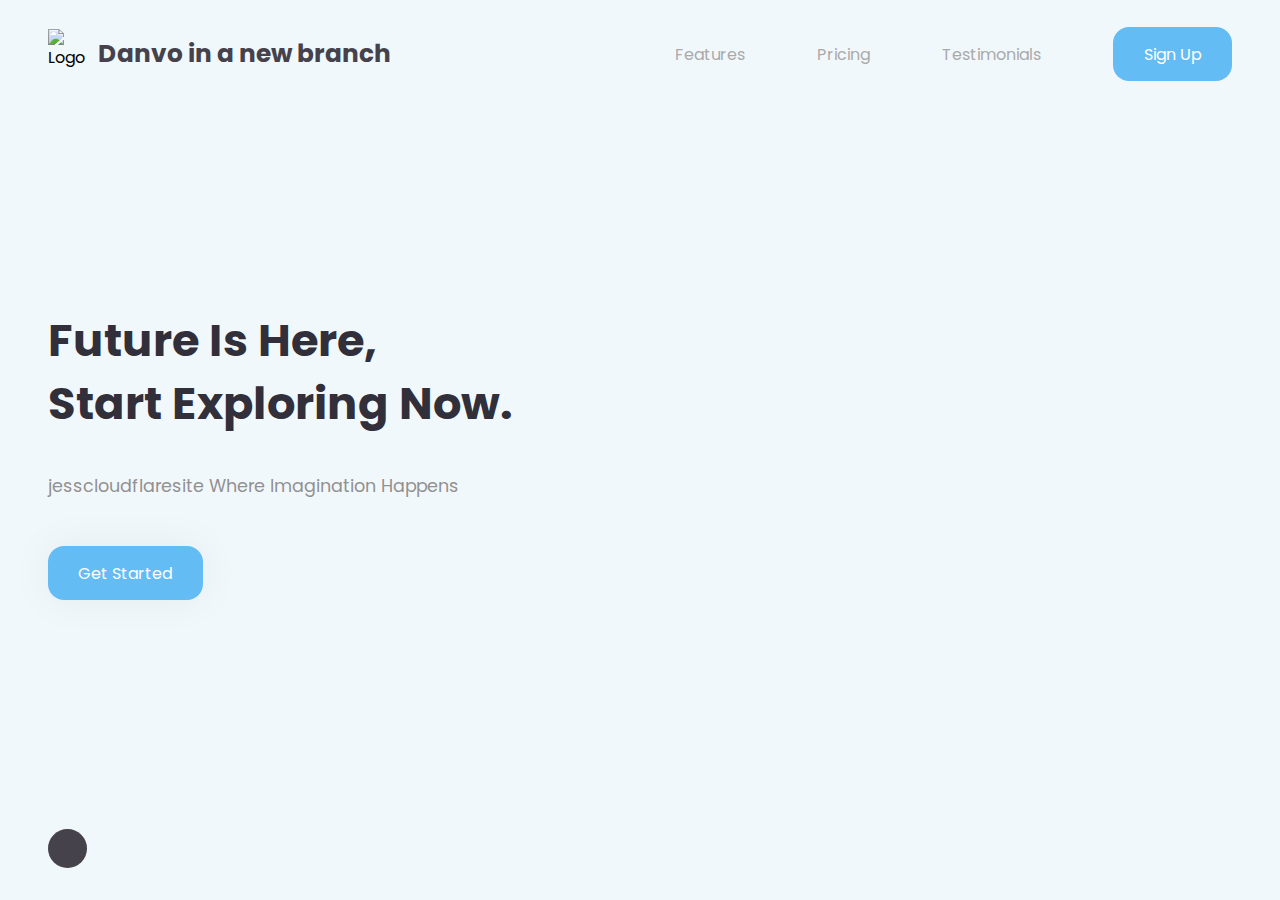
==== commit 70cd6c8c: "Update index.html" ====
--- a/index.html
+++ b/index.html
@@ -42,11 +42,7 @@
                 <h1>Future is here,</h1>
                 <h1>Start Exploring now.</h1>
               </div>
-              <p class="text">
-                Lorem ipsum dolor sit amet, consectetur adipisicing elit.
-                Delectus eius distinctio odit, magni magnam qui ex perferendis
-                vitae!
-              </p>
+              <p class="text">jesscloudflaresite Where Imagination Happens</p>
               <div class="cta">
                 <a href="#" class="btn">Get started</a>
               </div>
@@ -77,9 +73,13 @@
  */.fa,.fab,.fad,.fal,.far,.fas{-moz-osx-font-smoothing:grayscale;-webkit-font-smoothing:antialiased;display:inline-block;font-style:normal;font-variant:normal;text-rendering:auto;line-height:1}.fa-lg{font-size:1.33333em;line-height:.75em;vertical-align:-.0667em}.fa-xs{font-size:.75em}.fa-sm{font-size:.875em}.fa-1x{font-size:1em}.fa-2x{font-size:2em}.fa-3x{font-size:3em}.fa-4x{font-size:4em}.fa-5x{font-size:5em}.fa-6x{font-size:6em}.fa-7x{font-size:7em}.fa-8x{font-size:8em}.fa-9x{font-size:9em}.fa-10x{font-size:10em}.fa-fw{text-align:center;width:1.25em}.fa-ul{list-style-type:none;margin-left:2.5em;padding-left:0}.fa-ul>li{position:relative}.fa-li{left:-2em;position:absolute;text-align:center;width:2em;line-height:inherit}.fa-border{border:.08em solid #eee;border-radius:.1em;padding:.2em .25em .15em}.fa-pull-left{float:left}.fa-pull-right{float:right}.fa.fa-pull-left,.fab.fa-pull-left,.fal.fa-pull-left,.far.fa-pull-left,.fas.fa-pull-left{margin-right:.3em}.fa.fa-pull-right,.fab.fa-pull-right,.fal.fa-pull-right,.far.fa-pull-right,.fas.fa-pull-right{margin-left:.3em}.fa-spin{-webkit-animation:fa-spin 2s linear infinite;animation:fa-spin 2s linear infinite}.fa-pulse{-webkit-animation:fa-spin 1s steps(8) infinite;animation:fa-spin 1s steps(8) infinite}@-webkit-keyframes fa-spin{0%{-webkit-transform:rotate(0deg);transform:rotate(0deg)}to{-webkit-transform:rotate(1turn);transform:rotate(1turn)}}@keyframes fa-spin{0%{-webkit-transform:rotate(0deg);transform:rotate(0deg)}to{-webkit-transform:rotate(1turn);transform:rotate(1turn)}}.fa-rotate-90{-ms-filter:"progid:DXImageTransform.Microsoft.BasicImage(rotation=1)";-webkit-transform:rotate(90deg);transform:rotate(90deg)}.fa-rotate-180{-ms-filter:"progid:DXImageTransform.Microsoft.BasicImage(rotation=2)";-webkit-transform:rotate(180deg);transform:rotate(180deg)}.fa-rotate-270{-ms-filter:"progid:DXImageTransform.Microsoft.BasicImage(rotation=3)";-webkit-transform:rotate(270deg);transform:rotate(270deg)}.fa-flip-horizontal{-ms-filter:"progid:DXImageTransform.Microsoft.BasicImage(rotation=0, mirror=1)";-webkit-transform:scaleX(-1);transform:scaleX(-1)}.fa-flip-vertical{-webkit-transform:scaleY(-1);transform:scaleY(-1)}.fa-flip-both,.fa-flip-horizontal.fa-flip-vertical,.fa-flip-vertical{-ms-filter:"progid:DXImageTransform.Microsoft.BasicImage(rotation=2, mirror=1)"}.fa-flip-both,.fa-flip-horizontal.fa-flip-vertical{-webkit-transform:scale(-1);transform:scale(-1)}:root .fa-flip-both,:root .fa-flip-horizontal,:root .fa-flip-vertical,:root .fa-rotate-90,:root .fa-rotate-180,:root .fa-rotate-270{-webkit-filter:none;filter:none}.fa-stack{display:inline-block;height:2em;line-height:2em;position:relative;vertical-align:middle;width:2.5em}.fa-stack-1x,.fa-stack-2x{left:0;position:absolute;text-align:center;width:100%}.fa-stack-1x{line-height:inherit}.fa-stack-2x{font-size:2em}.fa-inverse{color:#fff}.fa-500px:before{content:"\f26e"}.fa-accessible-icon:before{content:"\f368"}.fa-accusoft:before{content:"\f369"}.fa-acquisitions-incorporated:before{content:"\f6af"}.fa-ad:before{content:"\f641"}.fa-address-book:before{content:"\f2b9"}.fa-address-card:before{content:"\f2bb"}.fa-adjust:before{content:"\f042"}.fa-adn:before{content:"\f170"}.fa-adversal:before{content:"\f36a"}.fa-affiliatetheme:before{content:"\f36b"}.fa-air-freshener:before{content:"\f5d0"}.fa-airbnb:before{content:"\f834"}.fa-algolia:before{content:"\f36c"}.fa-align-center:before{content:"\f037"}.fa-align-justify:before{content:"\f039"}.fa-align-left:before{content:"\f036"}.fa-align-right:before{content:"\f038"}.fa-alipay:before{content:"\f642"}.fa-allergies:before{content:"\f461"}.fa-amazon:before{content:"\f270"}.fa-amazon-pay:before{content:"\f42c"}.fa-ambulance:before{content:"\f0f9"}.fa-american-sign-language-interpreting:before{content:"\f2a3"}.fa-amilia:before{content:"\f36d"}.fa-anchor:before{content:"\f13d"}.fa-android:before{content:"\f17b"}.fa-angellist:before{content:"\f209"}.fa-angle-double-down:before{content:"\f103"}.fa-angle-double-left:before{content:"\f100"}.fa-angle-double-right:before{content:"\f101"}.fa-angle-double-up:before{content:"\f102"}.fa-angle-down:before{content:"\f107"}.fa-angle-left:before{content:"\f104"}.fa-angle-right:before{content:"\f105"}.fa-angle-up:before{content:"\f106"}.fa-angry:before{content:"\f556"}.fa-angrycreative:before{content:"\f36e"}.fa-angular:before{content:"\f420"}.fa-ankh:before{content:"\f644"}.fa-app-store:before{content:"\f36f"}.fa-app-store-ios:before{content:"\f370"}.fa-apper:before{content:"\f371"}.fa-apple:before{content:"\f179"}.fa-apple-alt:before{content:"\f5d1"}.fa-apple-pay:before{content:"\f415"}.fa-archive:before{content:"\f187"}.fa-archway:before{content:"\f557"}.fa-arrow-alt-circle-down:before{content:"\f358"}.fa-arrow-alt-circle-left:before{content:"\f359"}.fa-arrow-alt-circle-right:before{content:"\f35a"}.fa-arrow-alt-circle-up:before{content:"\f35b"}.fa-arrow-circle-down:before{content:"\f0ab"}.fa-arrow-circle-left:before{content:"\f0a8"}.fa-arrow-circle-right:before{content:"\f0a9"}.fa-arrow-circle-up:before{content:"\f0aa"}.fa-arrow-down:before{content:"\f063"}.fa-arrow-left:before{content:"\f060"}.fa-arrow-right:before{content:"\f061"}.fa-arrow-up:before{content:"\f062"}.fa-arrows-alt:before{content:"\f0b2"}.fa-arrows-alt-h:before{content:"\f337"}.fa-arrows-alt-v:before{content:"\f338"}.fa-artstation:before{content:"\f77a"}.fa-assistive-listening-systems:before{content:"\f2a2"}.fa-asterisk:before{content:"\f069"}.fa-asymmetrik:before{content:"\f372"}.fa-at:before{content:"\f1fa"}.fa-atlas:before{content:"\f558"}.fa-atlassian:before{content:"\f77b"}.fa-atom:before{content:"\f5d2"}.fa-audible:before{content:"\f373"}.fa-audio-description:before{content:"\f29e"}.fa-autoprefixer:before{content:"\f41c"}.fa-avianex:before{content:"\f374"}.fa-aviato:before{content:"\f421"}.fa-award:before{content:"\f559"}.fa-aws:before{content:"\f375"}.fa-baby:before{content:"\f77c"}.fa-baby-carriage:before{content:"\f77d"}.fa-backspace:before{content:"\f55a"}.fa-backward:before{content:"\f04a"}.fa-bacon:before{content:"\f7e5"}.fa-bacteria:before{content:"\e059"}.fa-bacterium:before{content:"\e05a"}.fa-bahai:before{content:"\f666"}.fa-balance-scale:before{content:"\f24e"}.fa-balance-scale-left:before{content:"\f515"}.fa-balance-scale-right:before{content:"\f516"}.fa-ban:before{content:"\f05e"}.fa-band-aid:before{content:"\f462"}.fa-bandcamp:before{content:"\f2d5"}.fa-barcode:before{content:"\f02a"}.fa-bars:before{content:"\f0c9"}.fa-baseball-ball:before{content:"\f433"}.fa-basketball-ball:before{content:"\f434"}.fa-bath:before{content:"\f2cd"}.fa-battery-empty:before{content:"\f244"}.fa-battery-full:before{content:"\f240"}.fa-battery-half:before{content:"\f242"}.fa-battery-quarter:before{content:"\f243"}.fa-battery-three-quarters:before{content:"\f241"}.fa-battle-net:before{content:"\f835"}.fa-bed:before{content:"\f236"}.fa-beer:before{content:"\f0fc"}.fa-behance:before{content:"\f1b4"}.fa-behance-square:before{content:"\f1b5"}.fa-bell:before{content:"\f0f3"}.fa-bell-slash:before{content:"\f1f6"}.fa-bezier-curve:before{content:"\f55b"}.fa-bible:before{content:"\f647"}.fa-bicycle:before{content:"\f206"}.fa-biking:before{content:"\f84a"}.fa-bimobject:before{content:"\f378"}.fa-binoculars:before{content:"\f1e5"}.fa-biohazard:before{content:"\f780"}.fa-birthday-cake:before{content:"\f1fd"}.fa-bitbucket:before{content:"\f171"}.fa-bitcoin:before{content:"\f379"}.fa-bity:before{content:"\f37a"}.fa-black-tie:before{content:"\f27e"}.fa-blackberry:before{content:"\f37b"}.fa-blender:before{content:"\f517"}.fa-blender-phone:before{content:"\f6b6"}.fa-blind:before{content:"\f29d"}.fa-blog:before{content:"\f781"}.fa-blogger:before{content:"\f37c"}.fa-blogger-b:before{content:"\f37d"}.fa-bluetooth:before{content:"\f293"}.fa-bluetooth-b:before{content:"\f294"}.fa-bold:before{content:"\f032"}.fa-bolt:before{content:"\f0e7"}.fa-bomb:before{content:"\f1e2"}.fa-bone:before{content:"\f5d7"}.fa-bong:before{content:"\f55c"}.fa-book:before{content:"\f02d"}.fa-book-dead:before{content:"\f6b7"}.fa-book-medical:before{content:"\f7e6"}.fa-book-open:before{content:"\f518"}.fa-book-reader:before{content:"\f5da"}.fa-bookmark:before{content:"\f02e"}.fa-bootstrap:before{content:"\f836"}.fa-border-all:before{content:"\f84c"}.fa-border-none:before{content:"\f850"}.fa-border-style:before{content:"\f853"}.fa-bowling-ball:before{content:"\f436"}.fa-box:before{content:"\f466"}.fa-box-open:before{content:"\f49e"}.fa-box-tissue:before{content:"\e05b"}.fa-boxes:before{content:"\f468"}.fa-braille:before{content:"\f2a1"}.fa-brain:before{content:"\f5dc"}.fa-bread-slice:before{content:"\f7ec"}.fa-briefcase:before{content:"\f0b1"}.fa-briefcase-medical:before{content:"\f469"}.fa-broadcast-tower:before{content:"\f519"}.fa-broom:before{content:"\f51a"}.fa-brush:before{content:"\f55d"}.fa-btc:before{content:"\f15a"}.fa-buffer:before{content:"\f837"}.fa-bug:before{content:"\f188"}.fa-building:before{content:"\f1ad"}.fa-bullhorn:before{content:"\f0a1"}.fa-bullseye:before{content:"\f140"}.fa-burn:before{content:"\f46a"}.fa-buromobelexperte:before{content:"\f37f"}.fa-bus:before{content:"\f207"}.fa-bus-alt:before{content:"\f55e"}.fa-business-time:before{content:"\f64a"}.fa-buy-n-large:before{content:"\f8a6"}.fa-buysellads:before{content:"\f20d"}.fa-calculator:before{content:"\f1ec"}.fa-calendar:before{content:"\f133"}.fa-calendar-alt:before{content:"\f073"}.fa-calendar-check:before{content:"\f274"}.fa-calendar-day:before{content:"\f783"}.fa-calendar-minus:before{content:"\f272"}.fa-calendar-plus:before{content:"\f271"}.fa-calendar-times:before{content:"\f273"}.fa-calendar-week:before{content:"\f784"}.fa-camera:before{content:"\f030"}.fa-camera-retro:before{content:"\f083"}.fa-campground:before{content:"\f6bb"}.fa-canadian-maple-leaf:before{content:"\f785"}.fa-candy-cane:before{content:"\f786"}.fa-cannabis:before{content:"\f55f"}.fa-capsules:before{content:"\f46b"}.fa-car:before{content:"\f1b9"}.fa-car-alt:before{content:"\f5de"}.fa-car-battery:before{content:"\f5df"}.fa-car-crash:before{content:"\f5e1"}.fa-car-side:before{content:"\f5e4"}.fa-caravan:before{content:"\f8ff"}.fa-caret-down:before{content:"\f0d7"}.fa-caret-left:before{content:"\f0d9"}.fa-caret-right:before{content:"\f0da"}.fa-caret-square-down:before{content:"\f150"}.fa-caret-square-left:before{content:"\f191"}.fa-caret-square-right:before{content:"\f152"}.fa-caret-square-up:before{content:"\f151"}.fa-caret-up:before{content:"\f0d8"}.fa-carrot:before{content:"\f787"}.fa-cart-arrow-down:before{content:"\f218"}.fa-cart-plus:before{content:"\f217"}.fa-cash-register:before{content:"\f788"}.fa-cat:before{content:"\f6be"}.fa-cc-amazon-pay:before{content:"\f42d"}.fa-cc-amex:before{content:"\f1f3"}.fa-cc-apple-pay:before{content:"\f416"}.fa-cc-diners-club:before{content:"\f24c"}.fa-cc-discover:before{content:"\f1f2"}.fa-cc-jcb:before{content:"\f24b"}.fa-cc-mastercard:before{content:"\f1f1"}.fa-cc-paypal:before{content:"\f1f4"}.fa-cc-stripe:before{content:"\f1f5"}.fa-cc-visa:before{content:"\f1f0"}.fa-centercode:before{content:"\f380"}.fa-centos:before{content:"\f789"}.fa-certificate:before{content:"\f0a3"}.fa-chair:before{content:"\f6c0"}.fa-chalkboard:before{content:"\f51b"}.fa-chalkboard-teacher:before{content:"\f51c"}.fa-charging-station:before{content:"\f5e7"}.fa-chart-area:before{content:"\f1fe"}.fa-chart-bar:before{content:"\f080"}.fa-chart-line:before{content:"\f201"}.fa-chart-pie:before{content:"\f200"}.fa-check:before{content:"\f00c"}.fa-check-circle:before{content:"\f058"}.fa-check-double:before{content:"\f560"}.fa-check-square:before{content:"\f14a"}.fa-cheese:before{content:"\f7ef"}.fa-chess:before{content:"\f439"}.fa-chess-bishop:before{content:"\f43a"}.fa-chess-board:before{content:"\f43c"}.fa-chess-king:before{content:"\f43f"}.fa-chess-knight:before{content:"\f441"}.fa-chess-pawn:before{content:"\f443"}.fa-chess-queen:before{content:"\f445"}.fa-chess-rook:before{content:"\f447"}.fa-chevron-circle-down:before{content:"\f13a"}.fa-chevron-circle-left:before{content:"\f137"}.fa-chevron-circle-right:before{content:"\f138"}.fa-chevron-circle-up:before{content:"\f139"}.fa-chevron-down:before{content:"\f078"}.fa-chevron-left:before{content:"\f053"}.fa-chevron-right:before{content:"\f054"}.fa-chevron-up:before{content:"\f077"}.fa-child:before{content:"\f1ae"}.fa-chrome:before{content:"\f268"}.fa-chromecast:before{content:"\f838"}.fa-church:before{content:"\f51d"}.fa-circle:before{content:"\f111"}.fa-circle-notch:before{content:"\f1ce"}.fa-city:before{content:"\f64f"}.fa-clinic-medical:before{content:"\f7f2"}.fa-clipboard:before{content:"\f328"}.fa-clipboard-check:before{content:"\f46c"}.fa-clipboard-list:before{content:"\f46d"}.fa-clock:before{content:"\f017"}.fa-clone:before{content:"\f24d"}.fa-closed-captioning:before{content:"\f20a"}.fa-cloud:before{content:"\f0c2"}.fa-cloud-download-alt:before{content:"\f381"}.fa-cloud-meatball:before{content:"\f73b"}.fa-cloud-moon:before{content:"\f6c3"}.fa-cloud-moon-rain:before{content:"\f73c"}.fa-cloud-rain:before{content:"\f73d"}.fa-cloud-showers-heavy:before{content:"\f740"}.fa-cloud-sun:before{content:"\f6c4"}.fa-cloud-sun-rain:before{content:"\f743"}.fa-cloud-upload-alt:before{content:"\f382"}.fa-cloudflare:before{content:"\e07d"}.fa-cloudscale:before{content:"\f383"}.fa-cloudsmith:before{content:"\f384"}.fa-cloudversify:before{content:"\f385"}.fa-cocktail:before{content:"\f561"}.fa-code:before{content:"\f121"}.fa-code-branch:before{content:"\f126"}.fa-codepen:before{content:"\f1cb"}.fa-codiepie:before{content:"\f284"}.fa-coffee:before{content:"\f0f4"}.fa-cog:before{content:"\f013"}.fa-cogs:before{content:"\f085"}.fa-coins:before{content:"\f51e"}.fa-columns:before{content:"\f0db"}.fa-comment:before{content:"\f075"}.fa-comment-alt:before{content:"\f27a"}.fa-comment-dollar:before{content:"\f651"}.fa-comment-dots:before{content:"\f4ad"}.fa-comment-medical:before{content:"\f7f5"}.fa-comment-slash:before{content:"\f4b3"}.fa-comments:before{content:"\f086"}.fa-comments-dollar:before{content:"\f653"}.fa-compact-disc:before{content:"\f51f"}.fa-compass:before{content:"\f14e"}.fa-compress:before{content:"\f066"}.fa-compress-alt:before{content:"\f422"}.fa-compress-arrows-alt:before{content:"\f78c"}.fa-concierge-bell:before{content:"\f562"}.fa-confluence:before{content:"\f78d"}.fa-connectdevelop:before{content:"\f20e"}.fa-contao:before{content:"\f26d"}.fa-cookie:before{content:"\f563"}.fa-cookie-bite:before{content:"\f564"}.fa-copy:before{content:"\f0c5"}.fa-copyright:before{content:"\f1f9"}.fa-cotton-bureau:before{content:"\f89e"}.fa-couch:before{content:"\f4b8"}.fa-cpanel:before{content:"\f388"}.fa-creative-commons:before{content:"\f25e"}.fa-creative-commons-by:before{content:"\f4e7"}.fa-creative-commons-nc:before{content:"\f4e8"}.fa-creative-commons-nc-eu:before{content:"\f4e9"}.fa-creative-commons-nc-jp:before{content:"\f4ea"}.fa-creative-commons-nd:before{content:"\f4eb"}.fa-creative-commons-pd:before{content:"\f4ec"}.fa-creative-commons-pd-alt:before{content:"\f4ed"}.fa-creative-commons-remix:before{content:"\f4ee"}.fa-creative-commons-sa:before{content:"\f4ef"}.fa-creative-commons-sampling:before{content:"\f4f0"}.fa-creative-commons-sampling-plus:before{content:"\f4f1"}.fa-creative-commons-share:before{content:"\f4f2"}.fa-creative-commons-zero:before{content:"\f4f3"}.fa-credit-card:before{content:"\f09d"}.fa-critical-role:before{content:"\f6c9"}.fa-crop:before{content:"\f125"}.fa-crop-alt:before{content:"\f565"}.fa-cross:before{content:"\f654"}.fa-crosshairs:before{content:"\f05b"}.fa-crow:before{content:"\f520"}.fa-crown:before{content:"\f521"}.fa-crutch:before{content:"\f7f7"}.fa-css3:before{content:"\f13c"}.fa-css3-alt:before{content:"\f38b"}.fa-cube:before{content:"\f1b2"}.fa-cubes:before{content:"\f1b3"}.fa-cut:before{content:"\f0c4"}.fa-cuttlefish:before{content:"\f38c"}.fa-d-and-d:before{content:"\f38d"}.fa-d-and-d-beyond:before{content:"\f6ca"}.fa-dailymotion:before{content:"\e052"}.fa-dashcube:before{content:"\f210"}.fa-database:before{content:"\f1c0"}.fa-deaf:before{content:"\f2a4"}.fa-deezer:before{content:"\e077"}.fa-delicious:before{content:"\f1a5"}.fa-democrat:before{content:"\f747"}.fa-deploydog:before{content:"\f38e"}.fa-deskpro:before{content:"\f38f"}.fa-desktop:before{content:"\f108"}.fa-dev:before{content:"\f6cc"}.fa-deviantart:before{content:"\f1bd"}.fa-dharmachakra:before{content:"\f655"}.fa-dhl:before{content:"\f790"}.fa-diagnoses:before{content:"\f470"}.fa-diaspora:before{content:"\f791"}.fa-dice:before{content:"\f522"}.fa-dice-d20:before{content:"\f6cf"}.fa-dice-d6:before{content:"\f6d1"}.fa-dice-five:before{content:"\f523"}.fa-dice-four:before{content:"\f524"}.fa-dice-one:before{content:"\f525"}.fa-dice-six:before{content:"\f526"}.fa-dice-three:before{content:"\f527"}.fa-dice-two:before{content:"\f528"}.fa-digg:before{content:"\f1a6"}.fa-digital-ocean:before{content:"\f391"}.fa-digital-tachograph:before{content:"\f566"}.fa-directions:before{content:"\f5eb"}.fa-discord:before{content:"\f392"}.fa-discourse:before{content:"\f393"}.fa-disease:before{content:"\f7fa"}.fa-divide:before{content:"\f529"}.fa-dizzy:before{content:"\f567"}.fa-dna:before{content:"\f471"}.fa-dochub:before{content:"\f394"}.fa-docker:before{content:"\f395"}.fa-dog:before{content:"\f6d3"}.fa-dollar-sign:before{content:"\f155"}.fa-dolly:before{content:"\f472"}.fa-dolly-flatbed:before{content:"\f474"}.fa-donate:before{content:"\f4b9"}.fa-door-closed:before{content:"\f52a"}.fa-door-open:before{content:"\f52b"}.fa-dot-circle:before{content:"\f192"}.fa-dove:before{content:"\f4ba"}.fa-download:before{content:"\f019"}.fa-draft2digital:before{content:"\f396"}.fa-drafting-compass:before{content:"\f568"}.fa-dragon:before{content:"\f6d5"}.fa-draw-polygon:before{content:"\f5ee"}.fa-dribbble:before{content:"\f17d"}.fa-dribbble-square:before{content:"\f397"}.fa-dropbox:before{content:"\f16b"}.fa-drum:before{content:"\f569"}.fa-drum-steelpan:before{content:"\f56a"}.fa-drumstick-bite:before{content:"\f6d7"}.fa-drupal:before{content:"\f1a9"}.fa-dumbbell:before{content:"\f44b"}.fa-dumpster:before{content:"\f793"}.fa-dumpster-fire:before{content:"\f794"}.fa-dungeon:before{content:"\f6d9"}.fa-dyalog:before{content:"\f399"}.fa-earlybirds:before{content:"\f39a"}.fa-ebay:before{content:"\f4f4"}.fa-edge:before{content:"\f282"}.fa-edge-legacy:before{content:"\e078"}.fa-edit:before{content:"\f044"}.fa-egg:before{content:"\f7fb"}.fa-eject:before{content:"\f052"}.fa-elementor:before{content:"\f430"}.fa-ellipsis-h:before{content:"\f141"}.fa-ellipsis-v:before{content:"\f142"}.fa-ello:before{content:"\f5f1"}.fa-ember:before{content:"\f423"}.fa-empire:before{content:"\f1d1"}.fa-envelope:before{content:"\f0e0"}.fa-envelope-open:before{content:"\f2b6"}.fa-envelope-open-text:before{content:"\f658"}.fa-envelope-square:before{content:"\f199"}.fa-envira:before{content:"\f299"}.fa-equals:before{content:"\f52c"}.fa-eraser:before{content:"\f12d"}.fa-erlang:before{content:"\f39d"}.fa-ethereum:before{content:"\f42e"}.fa-ethernet:before{content:"\f796"}.fa-etsy:before{content:"\f2d7"}.fa-euro-sign:before{content:"\f153"}.fa-evernote:before{content:"\f839"}.fa-exchange-alt:before{content:"\f362"}.fa-exclamation:before{content:"\f12a"}.fa-exclamation-circle:before{content:"\f06a"}.fa-exclamation-triangle:before{content:"\f071"}.fa-expand:before{content:"\f065"}.fa-expand-alt:before{content:"\f424"}.fa-expand-arrows-alt:before{content:"\f31e"}.fa-expeditedssl:before{content:"\f23e"}.fa-external-link-alt:before{content:"\f35d"}.fa-external-link-square-alt:before{content:"\f360"}.fa-eye:before{content:"\f06e"}.fa-eye-dropper:before{content:"\f1fb"}.fa-eye-slash:before{content:"\f070"}.fa-facebook:before{content:"\f09a"}.fa-facebook-f:before{content:"\f39e"}.fa-facebook-messenger:before{content:"\f39f"}.fa-facebook-square:before{content:"\f082"}.fa-fan:before{content:"\f863"}.fa-fantasy-flight-games:before{content:"\f6dc"}.fa-fast-backward:before{content:"\f049"}.fa-fast-forward:before{content:"\f050"}.fa-faucet:before{content:"\e005"}.fa-fax:before{content:"\f1ac"}.fa-feather:before{content:"\f52d"}.fa-feather-alt:before{content:"\f56b"}.fa-fedex:before{content:"\f797"}.fa-fedora:before{content:"\f798"}.fa-female:before{content:"\f182"}.fa-fighter-jet:before{content:"\f0fb"}.fa-figma:before{content:"\f799"}.fa-file:before{content:"\f15b"}.fa-file-alt:before{content:"\f15c"}.fa-file-archive:before{content:"\f1c6"}.fa-file-audio:before{content:"\f1c7"}.fa-file-code:before{content:"\f1c9"}.fa-file-contract:before{content:"\f56c"}.fa-file-csv:before{content:"\f6dd"}.fa-file-download:before{content:"\f56d"}.fa-file-excel:before{content:"\f1c3"}.fa-file-export:before{content:"\f56e"}.fa-file-image:before{content:"\f1c5"}.fa-file-import:before{content:"\f56f"}.fa-file-invoice:before{content:"\f570"}.fa-file-invoice-dollar:before{content:"\f571"}.fa-file-medical:before{content:"\f477"}.fa-file-medical-alt:before{content:"\f478"}.fa-file-pdf:before{content:"\f1c1"}.fa-file-powerpoint:before{content:"\f1c4"}.fa-file-prescription:before{content:"\f572"}.fa-file-signature:before{content:"\f573"}.fa-file-upload:before{content:"\f574"}.fa-file-video:before{content:"\f1c8"}.fa-file-word:before{content:"\f1c2"}.fa-fill:before{content:"\f575"}.fa-fill-drip:before{content:"\f576"}.fa-film:before{content:"\f008"}.fa-filter:before{content:"\f0b0"}.fa-fingerprint:before{content:"\f577"}.fa-fire:before{content:"\f06d"}.fa-fire-alt:before{content:"\f7e4"}.fa-fire-extinguisher:before{content:"\f134"}.fa-firefox:before{content:"\f269"}.fa-firefox-browser:before{content:"\e007"}.fa-first-aid:before{content:"\f479"}.fa-first-order:before{content:"\f2b0"}.fa-first-order-alt:before{content:"\f50a"}.fa-firstdraft:before{content:"\f3a1"}.fa-fish:before{content:"\f578"}.fa-fist-raised:before{content:"\f6de"}.fa-flag:before{content:"\f024"}.fa-flag-checkered:before{content:"\f11e"}.fa-flag-usa:before{content:"\f74d"}.fa-flask:before{content:"\f0c3"}.fa-flickr:before{content:"\f16e"}.fa-flipboard:before{content:"\f44d"}.fa-flushed:before{content:"\f579"}.fa-fly:before{content:"\f417"}.fa-folder:before{content:"\f07b"}.fa-folder-minus:before{content:"\f65d"}.fa-folder-open:before{content:"\f07c"}.fa-folder-plus:before{content:"\f65e"}.fa-font:before{content:"\f031"}.fa-font-awesome:before{content:"\f2b4"}.fa-font-awesome-alt:before{content:"\f35c"}.fa-font-awesome-flag:before{content:"\f425"}.fa-font-awesome-logo-full:before{content:"\f4e6"}.fa-fonticons:before{content:"\f280"}.fa-fonticons-fi:before{content:"\f3a2"}.fa-football-ball:before{content:"\f44e"}.fa-fort-awesome:before{content:"\f286"}.fa-fort-awesome-alt:before{content:"\f3a3"}.fa-forumbee:before{content:"\f211"}.fa-forward:before{content:"\f04e"}.fa-foursquare:before{content:"\f180"}.fa-free-code-camp:before{content:"\f2c5"}.fa-freebsd:before{content:"\f3a4"}.fa-frog:before{content:"\f52e"}.fa-frown:before{content:"\f119"}.fa-frown-open:before{content:"\f57a"}.fa-fulcrum:before{content:"\f50b"}.fa-funnel-dollar:before{content:"\f662"}.fa-futbol:before{content:"\f1e3"}.fa-galactic-republic:before{content:"\f50c"}.fa-galactic-senate:before{content:"\f50d"}.fa-gamepad:before{content:"\f11b"}.fa-gas-pump:before{content:"\f52f"}.fa-gavel:before{content:"\f0e3"}.fa-gem:before{content:"\f3a5"}.fa-genderless:before{content:"\f22d"}.fa-get-pocket:before{content:"\f265"}.fa-gg:before{content:"\f260"}.fa-gg-circle:before{content:"\f261"}.fa-ghost:before{content:"\f6e2"}.fa-gift:before{content:"\f06b"}.fa-gifts:before{content:"\f79c"}.fa-git:before{content:"\f1d3"}.fa-git-alt:before{content:"\f841"}.fa-git-square:before{content:"\f1d2"}.fa-github:before{content:"\f09b"}.fa-github-alt:before{content:"\f113"}.fa-github-square:before{content:"\f092"}.fa-gitkraken:before{content:"\f3a6"}.fa-gitlab:before{content:"\f296"}.fa-gitter:before{content:"\f426"}.fa-glass-cheers:before{content:"\f79f"}.fa-glass-martini:before{content:"\f000"}.fa-glass-martini-alt:before{content:"\f57b"}.fa-glass-whiskey:before{content:"\f7a0"}.fa-glasses:before{content:"\f530"}.fa-glide:before{content:"\f2a5"}.fa-glide-g:before{content:"\f2a6"}.fa-globe:before{content:"\f0ac"}.fa-globe-africa:before{content:"\f57c"}.fa-globe-americas:before{content:"\f57d"}.fa-globe-asia:before{content:"\f57e"}.fa-globe-europe:before{content:"\f7a2"}.fa-gofore:before{content:"\f3a7"}.fa-golf-ball:before{content:"\f450"}.fa-goodreads:before{content:"\f3a8"}.fa-goodreads-g:before{content:"\f3a9"}.fa-google:before{content:"\f1a0"}.fa-google-drive:before{content:"\f3aa"}.fa-google-pay:before{content:"\e079"}.fa-google-play:before{content:"\f3ab"}.fa-google-plus:before{content:"\f2b3"}.fa-google-plus-g:before{content:"\f0d5"}.fa-google-plus-square:before{content:"\f0d4"}.fa-google-wallet:before{content:"\f1ee"}.fa-gopuram:before{content:"\f664"}.fa-graduation-cap:before{content:"\f19d"}.fa-gratipay:before{content:"\f184"}.fa-grav:before{content:"\f2d6"}.fa-greater-than:before{content:"\f531"}.fa-greater-than-equal:before{content:"\f532"}.fa-grimace:before{content:"\f57f"}.fa-grin:before{content:"\f580"}.fa-grin-alt:before{content:"\f581"}.fa-grin-beam:before{content:"\f582"}.fa-grin-beam-sweat:before{content:"\f583"}.fa-grin-hearts:before{content:"\f584"}.fa-grin-squint:before{content:"\f585"}.fa-grin-squint-tears:before{content:"\f586"}.fa-grin-stars:before{content:"\f587"}.fa-grin-tears:before{content:"\f588"}.fa-grin-tongue:before{content:"\f589"}.fa-grin-tongue-squint:before{content:"\f58a"}.fa-grin-tongue-wink:before{content:"\f58b"}.fa-grin-wink:before{content:"\f58c"}.fa-grip-horizontal:before{content:"\f58d"}.fa-grip-lines:before{content:"\f7a4"}.fa-grip-lines-vertical:before{content:"\f7a5"}.fa-grip-vertical:before{content:"\f58e"}.fa-gripfire:before{content:"\f3ac"}.fa-grunt:before{content:"\f3ad"}.fa-guilded:before{content:"\e07e"}.fa-guitar:before{content:"\f7a6"}.fa-gulp:before{content:"\f3ae"}.fa-h-square:before{content:"\f0fd"}.fa-hacker-news:before{content:"\f1d4"}.fa-hacker-news-square:before{content:"\f3af"}.fa-hackerrank:before{content:"\f5f7"}.fa-hamburger:before{content:"\f805"}.fa-hammer:before{content:"\f6e3"}.fa-hamsa:before{content:"\f665"}.fa-hand-holding:before{content:"\f4bd"}.fa-hand-holding-heart:before{content:"\f4be"}.fa-hand-holding-medical:before{content:"\e05c"}.fa-hand-holding-usd:before{content:"\f4c0"}.fa-hand-holding-water:before{content:"\f4c1"}.fa-hand-lizard:before{content:"\f258"}.fa-hand-middle-finger:before{content:"\f806"}.fa-hand-paper:before{content:"\f256"}.fa-hand-peace:before{content:"\f25b"}.fa-hand-point-down:before{content:"\f0a7"}.fa-hand-point-left:before{content:"\f0a5"}.fa-hand-point-right:before{content:"\f0a4"}.fa-hand-point-up:before{content:"\f0a6"}.fa-hand-pointer:before{content:"\f25a"}.fa-hand-rock:before{content:"\f255"}.fa-hand-scissors:before{content:"\f257"}.fa-hand-sparkles:before{content:"\e05d"}.fa-hand-spock:before{content:"\f259"}.fa-hands:before{content:"\f4c2"}.fa-hands-helping:before{content:"\f4c4"}.fa-hands-wash:before{content:"\e05e"}.fa-handshake:before{content:"\f2b5"}.fa-handshake-alt-slash:before{content:"\e05f"}.fa-handshake-slash:before{content:"\e060"}.fa-hanukiah:before{content:"\f6e6"}.fa-hard-hat:before{content:"\f807"}.fa-hashtag:before{content:"\f292"}.fa-hat-cowboy:before{content:"\f8c0"}.fa-hat-cowboy-side:before{content:"\f8c1"}.fa-hat-wizard:before{content:"\f6e8"}.fa-hdd:before{content:"\f0a0"}.fa-head-side-cough:before{content:"\e061"}.fa-head-side-cough-slash:before{content:"\e062"}.fa-head-side-mask:before{content:"\e063"}.fa-head-side-virus:before{content:"\e064"}.fa-heading:before{content:"\f1dc"}.fa-headphones:before{content:"\f025"}.fa-headphones-alt:before{content:"\f58f"}.fa-headset:before{content:"\f590"}.fa-heart:before{content:"\f004"}.fa-heart-broken:before{content:"\f7a9"}.fa-heartbeat:before{content:"\f21e"}.fa-helicopter:before{content:"\f533"}.fa-highlighter:before{content:"\f591"}.fa-hiking:before{content:"\f6ec"}.fa-hippo:before{content:"\f6ed"}.fa-hips:before{content:"\f452"}.fa-hire-a-helper:before{content:"\f3b0"}.fa-history:before{content:"\f1da"}.fa-hive:before{content:"\e07f"}.fa-hockey-puck:before{content:"\f453"}.fa-holly-berry:before{content:"\f7aa"}.fa-home:before{content:"\f015"}.fa-hooli:before{content:"\f427"}.fa-hornbill:before{content:"\f592"}.fa-horse:before{content:"\f6f0"}.fa-horse-head:before{content:"\f7ab"}.fa-hospital:before{content:"\f0f8"}.fa-hospital-alt:before{content:"\f47d"}.fa-hospital-symbol:before{content:"\f47e"}.fa-hospital-user:before{content:"\f80d"}.fa-hot-tub:before{content:"\f593"}.fa-hotdog:before{content:"\f80f"}.fa-hotel:before{content:"\f594"}.fa-hotjar:before{content:"\f3b1"}.fa-hourglass:before{content:"\f254"}.fa-hourglass-end:before{content:"\f253"}.fa-hourglass-half:before{content:"\f252"}.fa-hourglass-start:before{content:"\f251"}.fa-house-damage:before{content:"\f6f1"}.fa-house-user:before{content:"\e065"}.fa-houzz:before{content:"\f27c"}.fa-hryvnia:before{content:"\f6f2"}.fa-html5:before{content:"\f13b"}.fa-hubspot:before{content:"\f3b2"}.fa-i-cursor:before{content:"\f246"}.fa-ice-cream:before{content:"\f810"}.fa-icicles:before{content:"\f7ad"}.fa-icons:before{content:"\f86d"}.fa-id-badge:before{content:"\f2c1"}.fa-id-card:before{content:"\f2c2"}.fa-id-card-alt:before{content:"\f47f"}.fa-ideal:before{content:"\e013"}.fa-igloo:before{content:"\f7ae"}.fa-image:before{content:"\f03e"}.fa-images:before{content:"\f302"}.fa-imdb:before{content:"\f2d8"}.fa-inbox:before{content:"\f01c"}.fa-indent:before{content:"\f03c"}.fa-industry:before{content:"\f275"}.fa-infinity:before{content:"\f534"}.fa-info:before{content:"\f129"}.fa-info-circle:before{content:"\f05a"}.fa-innosoft:before{content:"\e080"}.fa-instagram:before{content:"\f16d"}.fa-instagram-square:before{content:"\e055"}.fa-instalod:before{content:"\e081"}.fa-intercom:before{content:"\f7af"}.fa-internet-explorer:before{content:"\f26b"}.fa-invision:before{content:"\f7b0"}.fa-ioxhost:before{content:"\f208"}.fa-italic:before{content:"\f033"}.fa-itch-io:before{content:"\f83a"}.fa-itunes:before{content:"\f3b4"}.fa-itunes-note:before{content:"\f3b5"}.fa-java:before{content:"\f4e4"}.fa-jedi:before{content:"\f669"}.fa-jedi-order:before{content:"\f50e"}.fa-jenkins:before{content:"\f3b6"}.fa-jira:before{content:"\f7b1"}.fa-joget:before{content:"\f3b7"}.fa-joint:before{content:"\f595"}.fa-joomla:before{content:"\f1aa"}.fa-journal-whills:before{content:"\f66a"}.fa-js:before{content:"\f3b8"}.fa-js-square:before{content:"\f3b9"}.fa-jsfiddle:before{content:"\f1cc"}.fa-kaaba:before{content:"\f66b"}.fa-kaggle:before{content:"\f5fa"}.fa-key:before{content:"\f084"}.fa-keybase:before{content:"\f4f5"}.fa-keyboard:before{content:"\f11c"}.fa-keycdn:before{content:"\f3ba"}.fa-khanda:before{content:"\f66d"}.fa-kickstarter:before{content:"\f3bb"}.fa-kickstarter-k:before{content:"\f3bc"}.fa-kiss:before{content:"\f596"}.fa-kiss-beam:before{content:"\f597"}.fa-kiss-wink-heart:before{content:"\f598"}.fa-kiwi-bird:before{content:"\f535"}.fa-korvue:before{content:"\f42f"}.fa-landmark:before{content:"\f66f"}.fa-language:before{content:"\f1ab"}.fa-laptop:before{content:"\f109"}.fa-laptop-code:before{content:"\f5fc"}.fa-laptop-house:before{content:"\e066"}.fa-laptop-medical:before{content:"\f812"}.fa-laravel:before{content:"\f3bd"}.fa-lastfm:before{content:"\f202"}.fa-lastfm-square:before{content:"\f203"}.fa-laugh:before{content:"\f599"}.fa-laugh-beam:before{content:"\f59a"}.fa-laugh-squint:before{content:"\f59b"}.fa-laugh-wink:before{content:"\f59c"}.fa-layer-group:before{content:"\f5fd"}.fa-leaf:before{content:"\f06c"}.fa-leanpub:before{content:"\f212"}.fa-lemon:before{content:"\f094"}.fa-less:before{content:"\f41d"}.fa-less-than:before{content:"\f536"}.fa-less-than-equal:before{content:"\f537"}.fa-level-down-alt:before{content:"\f3be"}.fa-level-up-alt:before{content:"\f3bf"}.fa-life-ring:before{content:"\f1cd"}.fa-lightbulb:before{content:"\f0eb"}.fa-line:before{content:"\f3c0"}.fa-link:before{content:"\f0c1"}.fa-linkedin:before{content:"\f08c"}.fa-linkedin-in:before{content:"\f0e1"}.fa-linode:before{content:"\f2b8"}.fa-linux:before{content:"\f17c"}.fa-lira-sign:before{content:"\f195"}.fa-list:before{content:"\f03a"}.fa-list-alt:before{content:"\f022"}.fa-list-ol:before{content:"\f0cb"}.fa-list-ul:before{content:"\f0ca"}.fa-location-arrow:before{content:"\f124"}.fa-lock:before{content:"\f023"}.fa-lock-open:before{content:"\f3c1"}.fa-long-arrow-alt-down:before{content:"\f309"}.fa-long-arrow-alt-left:before{content:"\f30a"}.fa-long-arrow-alt-right:before{content:"\f30b"}.fa-long-arrow-alt-up:before{content:"\f30c"}.fa-low-vision:before{content:"\f2a8"}.fa-luggage-cart:before{content:"\f59d"}.fa-lungs:before{content:"\f604"}.fa-lungs-virus:before{content:"\e067"}.fa-lyft:before{content:"\f3c3"}.fa-magento:before{content:"\f3c4"}.fa-magic:before{content:"\f0d0"}.fa-magnet:before{content:"\f076"}.fa-mail-bulk:before{content:"\f674"}.fa-mailchimp:before{content:"\f59e"}.fa-male:before{content:"\f183"}.fa-mandalorian:before{content:"\f50f"}.fa-map:before{content:"\f279"}.fa-map-marked:before{content:"\f59f"}.fa-map-marked-alt:before{content:"\f5a0"}.fa-map-marker:before{content:"\f041"}.fa-map-marker-alt:before{content:"\f3c5"}.fa-map-pin:before{content:"\f276"}.fa-map-signs:before{content:"\f277"}.fa-markdown:before{content:"\f60f"}.fa-marker:before{content:"\f5a1"}.fa-mars:before{content:"\f222"}.fa-mars-double:before{content:"\f227"}.fa-mars-stroke:before{content:"\f229"}.fa-mars-stroke-h:before{content:"\f22b"}.fa-mars-stroke-v:before{content:"\f22a"}.fa-mask:before{content:"\f6fa"}.fa-mastodon:before{content:"\f4f6"}.fa-maxcdn:before{content:"\f136"}.fa-mdb:before{content:"\f8ca"}.fa-medal:before{content:"\f5a2"}.fa-medapps:before{content:"\f3c6"}.fa-medium:before{content:"\f23a"}.fa-medium-m:before{content:"\f3c7"}.fa-medkit:before{content:"\f0fa"}.fa-medrt:before{content:"\f3c8"}.fa-meetup:before{content:"\f2e0"}.fa-megaport:before{content:"\f5a3"}.fa-meh:before{content:"\f11a"}.fa-meh-blank:before{content:"\f5a4"}.fa-meh-rolling-eyes:before{content:"\f5a5"}.fa-memory:before{content:"\f538"}.fa-mendeley:before{content:"\f7b3"}.fa-menorah:before{content:"\f676"}.fa-mercury:before{content:"\f223"}.fa-meteor:before{content:"\f753"}.fa-microblog:before{content:"\e01a"}.fa-microchip:before{content:"\f2db"}.fa-microphone:before{content:"\f130"}.fa-microphone-alt:before{content:"\f3c9"}.fa-microphone-alt-slash:before{content:"\f539"}.fa-microphone-slash:before{content:"\f131"}.fa-microscope:before{content:"\f610"}.fa-microsoft:before{content:"\f3ca"}.fa-minus:before{content:"\f068"}.fa-minus-circle:before{content:"\f056"}.fa-minus-square:before{content:"\f146"}.fa-mitten:before{content:"\f7b5"}.fa-mix:before{content:"\f3cb"}.fa-mixcloud:before{content:"\f289"}.fa-mixer:before{content:"\e056"}.fa-mizuni:before{content:"\f3cc"}.fa-mobile:before{content:"\f10b"}.fa-mobile-alt:before{content:"\f3cd"}.fa-modx:before{content:"\f285"}.fa-monero:before{content:"\f3d0"}.fa-money-bill:before{content:"\f0d6"}.fa-money-bill-alt:before{content:"\f3d1"}.fa-money-bill-wave:before{content:"\f53a"}.fa-money-bill-wave-alt:before{content:"\f53b"}.fa-money-check:before{content:"\f53c"}.fa-money-check-alt:before{content:"\f53d"}.fa-monument:before{content:"\f5a6"}.fa-moon:before{content:"\f186"}.fa-mortar-pestle:before{content:"\f5a7"}.fa-mosque:before{content:"\f678"}.fa-motorcycle:before{content:"\f21c"}.fa-mountain:before{content:"\f6fc"}.fa-mouse:before{content:"\f8cc"}.fa-mouse-pointer:before{content:"\f245"}.fa-mug-hot:before{content:"\f7b6"}.fa-music:before{content:"\f001"}.fa-napster:before{content:"\f3d2"}.fa-neos:before{content:"\f612"}.fa-network-wired:before{content:"\f6ff"}.fa-neuter:before{content:"\f22c"}.fa-newspaper:before{content:"\f1ea"}.fa-nimblr:before{content:"\f5a8"}.fa-node:before{content:"\f419"}.fa-node-js:before{content:"\f3d3"}.fa-not-equal:before{content:"\f53e"}.fa-notes-medical:before{content:"\f481"}.fa-npm:before{content:"\f3d4"}.fa-ns8:before{content:"\f3d5"}.fa-nutritionix:before{content:"\f3d6"}.fa-object-group:before{content:"\f247"}.fa-object-ungroup:before{content:"\f248"}.fa-octopus-deploy:before{content:"\e082"}.fa-odnoklassniki:before{content:"\f263"}.fa-odnoklassniki-square:before{content:"\f264"}.fa-oil-can:before{content:"\f613"}.fa-old-republic:before{content:"\f510"}.fa-om:before{content:"\f679"}.fa-opencart:before{content:"\f23d"}.fa-openid:before{content:"\f19b"}.fa-opera:before{content:"\f26a"}.fa-optin-monster:before{content:"\f23c"}.fa-orcid:before{content:"\f8d2"}.fa-osi:before{content:"\f41a"}.fa-otter:before{content:"\f700"}.fa-outdent:before{content:"\f03b"}.fa-page4:before{content:"\f3d7"}.fa-pagelines:before{content:"\f18c"}.fa-pager:before{content:"\f815"}.fa-paint-brush:before{content:"\f1fc"}.fa-paint-roller:before{content:"\f5aa"}.fa-palette:before{content:"\f53f"}.fa-palfed:before{content:"\f3d8"}.fa-pallet:before{content:"\f482"}.fa-paper-plane:before{content:"\f1d8"}.fa-paperclip:before{content:"\f0c6"}.fa-parachute-box:before{content:"\f4cd"}.fa-paragraph:before{content:"\f1dd"}.fa-parking:before{content:"\f540"}.fa-passport:before{content:"\f5ab"}.fa-pastafarianism:before{content:"\f67b"}.fa-paste:before{content:"\f0ea"}.fa-patreon:before{content:"\f3d9"}.fa-pause:before{content:"\f04c"}.fa-pause-circle:before{content:"\f28b"}.fa-paw:before{content:"\f1b0"}.fa-paypal:before{content:"\f1ed"}.fa-peace:before{content:"\f67c"}.fa-pen:before{content:"\f304"}.fa-pen-alt:before{content:"\f305"}.fa-pen-fancy:before{content:"\f5ac"}.fa-pen-nib:before{content:"\f5ad"}.fa-pen-square:before{content:"\f14b"}.fa-pencil-alt:before{content:"\f303"}.fa-pencil-ruler:before{content:"\f5ae"}.fa-penny-arcade:before{content:"\f704"}.fa-people-arrows:before{content:"\e068"}.fa-people-carry:before{content:"\f4ce"}.fa-pepper-hot:before{content:"\f816"}.fa-perbyte:before{content:"\e083"}.fa-percent:before{content:"\f295"}.fa-percentage:before{content:"\f541"}.fa-periscope:before{content:"\f3da"}.fa-person-booth:before{content:"\f756"}.fa-phabricator:before{content:"\f3db"}.fa-phoenix-framework:before{content:"\f3dc"}.fa-phoenix-squadron:before{content:"\f511"}.fa-phone:before{content:"\f095"}.fa-phone-alt:before{content:"\f879"}.fa-phone-slash:before{content:"\f3dd"}.fa-phone-square:before{content:"\f098"}.fa-phone-square-alt:before{content:"\f87b"}.fa-phone-volume:before{content:"\f2a0"}.fa-photo-video:before{content:"\f87c"}.fa-php:before{content:"\f457"}.fa-pied-piper:before{content:"\f2ae"}.fa-pied-piper-alt:before{content:"\f1a8"}.fa-pied-piper-hat:before{content:"\f4e5"}.fa-pied-piper-pp:before{content:"\f1a7"}.fa-pied-piper-square:before{content:"\e01e"}.fa-piggy-bank:before{content:"\f4d3"}.fa-pills:before{content:"\f484"}.fa-pinterest:before{content:"\f0d2"}.fa-pinterest-p:before{content:"\f231"}.fa-pinterest-square:before{content:"\f0d3"}.fa-pizza-slice:before{content:"\f818"}.fa-place-of-worship:before{content:"\f67f"}.fa-plane:before{content:"\f072"}.fa-plane-arrival:before{content:"\f5af"}.fa-plane-departure:before{content:"\f5b0"}.fa-plane-slash:before{content:"\e069"}.fa-play:before{content:"\f04b"}.fa-play-circle:before{content:"\f144"}.fa-playstation:before{content:"\f3df"}.fa-plug:before{content:"\f1e6"}.fa-plus:before{content:"\f067"}.fa-plus-circle:before{content:"\f055"}.fa-plus-square:before{content:"\f0fe"}.fa-podcast:before{content:"\f2ce"}.fa-poll:before{content:"\f681"}.fa-poll-h:before{content:"\f682"}.fa-poo:before{content:"\f2fe"}.fa-poo-storm:before{content:"\f75a"}.fa-poop:before{content:"\f619"}.fa-portrait:before{content:"\f3e0"}.fa-pound-sign:before{content:"\f154"}.fa-power-off:before{content:"\f011"}.fa-pray:before{content:"\f683"}.fa-praying-hands:before{content:"\f684"}.fa-prescription:before{content:"\f5b1"}.fa-prescription-bottle:before{content:"\f485"}.fa-prescription-bottle-alt:before{content:"\f486"}.fa-print:before{content:"\f02f"}.fa-procedures:before{content:"\f487"}.fa-product-hunt:before{content:"\f288"}.fa-project-diagram:before{content:"\f542"}.fa-pump-medical:before{content:"\e06a"}.fa-pump-soap:before{content:"\e06b"}.fa-pushed:before{content:"\f3e1"}.fa-puzzle-piece:before{content:"\f12e"}.fa-python:before{content:"\f3e2"}.fa-qq:before{content:"\f1d6"}.fa-qrcode:before{content:"\f029"}.fa-question:before{content:"\f128"}.fa-question-circle:before{content:"\f059"}.fa-quidditch:before{content:"\f458"}.fa-quinscape:before{content:"\f459"}.fa-quora:before{content:"\f2c4"}.fa-quote-left:before{content:"\f10d"}.fa-quote-right:before{content:"\f10e"}.fa-quran:before{content:"\f687"}.fa-r-project:before{content:"\f4f7"}.fa-radiation:before{content:"\f7b9"}.fa-radiation-alt:before{content:"\f7ba"}.fa-rainbow:before{content:"\f75b"}.fa-random:before{content:"\f074"}.fa-raspberry-pi:before{content:"\f7bb"}.fa-ravelry:before{content:"\f2d9"}.fa-react:before{content:"\f41b"}.fa-reacteurope:before{content:"\f75d"}.fa-readme:before{content:"\f4d5"}.fa-rebel:before{content:"\f1d0"}.fa-receipt:before{content:"\f543"}.fa-record-vinyl:before{content:"\f8d9"}.fa-recycle:before{content:"\f1b8"}.fa-red-river:before{content:"\f3e3"}.fa-reddit:before{content:"\f1a1"}.fa-reddit-alien:before{content:"\f281"}.fa-reddit-square:before{content:"\f1a2"}.fa-redhat:before{content:"\f7bc"}.fa-redo:before{content:"\f01e"}.fa-redo-alt:before{content:"\f2f9"}.fa-registered:before{content:"\f25d"}.fa-remove-format:before{content:"\f87d"}.fa-renren:before{content:"\f18b"}.fa-reply:before{content:"\f3e5"}.fa-reply-all:before{content:"\f122"}.fa-replyd:before{content:"\f3e6"}.fa-republican:before{content:"\f75e"}.fa-researchgate:before{content:"\f4f8"}.fa-resolving:before{content:"\f3e7"}.fa-restroom:before{content:"\f7bd"}.fa-retweet:before{content:"\f079"}.fa-rev:before{content:"\f5b2"}.fa-ribbon:before{content:"\f4d6"}.fa-ring:before{content:"\f70b"}.fa-road:before{content:"\f018"}.fa-robot:before{content:"\f544"}.fa-rocket:before{content:"\f135"}.fa-rocketchat:before{content:"\f3e8"}.fa-rockrms:before{content:"\f3e9"}.fa-route:before{content:"\f4d7"}.fa-rss:before{content:"\f09e"}.fa-rss-square:before{content:"\f143"}.fa-ruble-sign:before{content:"\f158"}.fa-ruler:before{content:"\f545"}.fa-ruler-combined:before{content:"\f546"}.fa-ruler-horizontal:before{content:"\f547"}.fa-ruler-vertical:before{content:"\f548"}.fa-running:before{content:"\f70c"}.fa-rupee-sign:before{content:"\f156"}.fa-rust:before{content:"\e07a"}.fa-sad-cry:before{content:"\f5b3"}.fa-sad-tear:before{content:"\f5b4"}.fa-safari:before{content:"\f267"}.fa-salesforce:before{content:"\f83b"}.fa-sass:before{content:"\f41e"}.fa-satellite:before{content:"\f7bf"}.fa-satellite-dish:before{content:"\f7c0"}.fa-save:before{content:"\f0c7"}.fa-schlix:before{content:"\f3ea"}.fa-school:before{content:"\f549"}.fa-screwdriver:before{content:"\f54a"}.fa-scribd:before{content:"\f28a"}.fa-scroll:before{content:"\f70e"}.fa-sd-card:before{content:"\f7c2"}.fa-search:before{content:"\f002"}.fa-search-dollar:before{content:"\f688"}.fa-search-location:before{content:"\f689"}.fa-search-minus:before{content:"\f010"}.fa-search-plus:before{content:"\f00e"}.fa-searchengin:before{content:"\f3eb"}.fa-seedling:before{content:"\f4d8"}.fa-sellcast:before{content:"\f2da"}.fa-sellsy:before{content:"\f213"}.fa-server:before{content:"\f233"}.fa-servicestack:before{content:"\f3ec"}.fa-shapes:before{content:"\f61f"}.fa-share:before{content:"\f064"}.fa-share-alt:before{content:"\f1e0"}.fa-share-alt-square:before{content:"\f1e1"}.fa-share-square:before{content:"\f14d"}.fa-shekel-sign:before{content:"\f20b"}.fa-shield-alt:before{content:"\f3ed"}.fa-shield-virus:before{content:"\e06c"}.fa-ship:before{content:"\f21a"}.fa-shipping-fast:before{content:"\f48b"}.fa-shirtsinbulk:before{content:"\f214"}.fa-shoe-prints:before{content:"\f54b"}.fa-shopify:before{content:"\e057"}.fa-shopping-bag:before{content:"\f290"}.fa-shopping-basket:before{content:"\f291"}.fa-shopping-cart:before{content:"\f07a"}.fa-shopware:before{content:"\f5b5"}.fa-shower:before{content:"\f2cc"}.fa-shuttle-van:before{content:"\f5b6"}.fa-sign:before{content:"\f4d9"}.fa-sign-in-alt:before{content:"\f2f6"}.fa-sign-language:before{content:"\f2a7"}.fa-sign-out-alt:before{content:"\f2f5"}.fa-signal:before{content:"\f012"}.fa-signature:before{content:"\f5b7"}.fa-sim-card:before{content:"\f7c4"}.fa-simplybuilt:before{content:"\f215"}.fa-sink:before{content:"\e06d"}.fa-sistrix:before{content:"\f3ee"}.fa-sitemap:before{content:"\f0e8"}.fa-sith:before{content:"\f512"}.fa-skating:before{content:"\f7c5"}.fa-sketch:before{content:"\f7c6"}.fa-skiing:before{content:"\f7c9"}.fa-skiing-nordic:before{content:"\f7ca"}.fa-skull:before{content:"\f54c"}.fa-skull-crossbones:before{content:"\f714"}.fa-skyatlas:before{content:"\f216"}.fa-skype:before{content:"\f17e"}.fa-slack:before{content:"\f198"}.fa-slack-hash:before{content:"\f3ef"}.fa-slash:before{content:"\f715"}.fa-sleigh:before{content:"\f7cc"}.fa-sliders-h:before{content:"\f1de"}.fa-slideshare:before{content:"\f1e7"}.fa-smile:before{content:"\f118"}.fa-smile-beam:before{content:"\f5b8"}.fa-smile-wink:before{content:"\f4da"}.fa-smog:before{content:"\f75f"}.fa-smoking:before{content:"\f48d"}.fa-smoking-ban:before{content:"\f54d"}.fa-sms:before{content:"\f7cd"}.fa-snapchat:before{content:"\f2ab"}.fa-snapchat-ghost:before{content:"\f2ac"}.fa-snapchat-square:before{content:"\f2ad"}.fa-snowboarding:before{content:"\f7ce"}.fa-snowflake:before{content:"\f2dc"}.fa-snowman:before{content:"\f7d0"}.fa-snowplow:before{content:"\f7d2"}.fa-soap:before{content:"\e06e"}.fa-socks:before{content:"\f696"}.fa-solar-panel:before{content:"\f5ba"}.fa-sort:before{content:"\f0dc"}.fa-sort-alpha-down:before{content:"\f15d"}.fa-sort-alpha-down-alt:before{content:"\f881"}.fa-sort-alpha-up:before{content:"\f15e"}.fa-sort-alpha-up-alt:before{content:"\f882"}.fa-sort-amount-down:before{content:"\f160"}.fa-sort-amount-down-alt:before{content:"\f884"}.fa-sort-amount-up:before{content:"\f161"}.fa-sort-amount-up-alt:before{content:"\f885"}.fa-sort-down:before{content:"\f0dd"}.fa-sort-numeric-down:before{content:"\f162"}.fa-sort-numeric-down-alt:before{content:"\f886"}.fa-sort-numeric-up:before{content:"\f163"}.fa-sort-numeric-up-alt:before{content:"\f887"}.fa-sort-up:before{content:"\f0de"}.fa-soundcloud:before{content:"\f1be"}.fa-sourcetree:before{content:"\f7d3"}.fa-spa:before{content:"\f5bb"}.fa-space-shuttle:before{content:"\f197"}.fa-speakap:before{content:"\f3f3"}.fa-speaker-deck:before{content:"\f83c"}.fa-spell-check:before{content:"\f891"}.fa-spider:before{content:"\f717"}.fa-spinner:before{content:"\f110"}.fa-splotch:before{content:"\f5bc"}.fa-spotify:before{content:"\f1bc"}.fa-spray-can:before{content:"\f5bd"}.fa-square:before{content:"\f0c8"}.fa-square-full:before{content:"\f45c"}.fa-square-root-alt:before{content:"\f698"}.fa-squarespace:before{content:"\f5be"}.fa-stack-exchange:before{content:"\f18d"}.fa-stack-overflow:before{content:"\f16c"}.fa-stackpath:before{content:"\f842"}.fa-stamp:before{content:"\f5bf"}.fa-star:before{content:"\f005"}.fa-star-and-crescent:before{content:"\f699"}.fa-star-half:before{content:"\f089"}.fa-star-half-alt:before{content:"\f5c0"}.fa-star-of-david:before{content:"\f69a"}.fa-star-of-life:before{content:"\f621"}.fa-staylinked:before{content:"\f3f5"}.fa-steam:before{content:"\f1b6"}.fa-steam-square:before{content:"\f1b7"}.fa-steam-symbol:before{content:"\f3f6"}.fa-step-backward:before{content:"\f048"}.fa-step-forward:before{content:"\f051"}.fa-stethoscope:before{content:"\f0f1"}.fa-sticker-mule:before{content:"\f3f7"}.fa-sticky-note:before{content:"\f249"}.fa-stop:before{content:"\f04d"}.fa-stop-circle:before{content:"\f28d"}.fa-stopwatch:before{content:"\f2f2"}.fa-stopwatch-20:before{content:"\e06f"}.fa-store:before{content:"\f54e"}.fa-store-alt:before{content:"\f54f"}.fa-store-alt-slash:before{content:"\e070"}.fa-store-slash:before{content:"\e071"}.fa-strava:before{content:"\f428"}.fa-stream:before{content:"\f550"}.fa-street-view:before{content:"\f21d"}.fa-strikethrough:before{content:"\f0cc"}.fa-stripe:before{content:"\f429"}.fa-stripe-s:before{content:"\f42a"}.fa-stroopwafel:before{content:"\f551"}.fa-studiovinari:before{content:"\f3f8"}.fa-stumbleupon:before{content:"\f1a4"}.fa-stumbleupon-circle:before{content:"\f1a3"}.fa-subscript:before{content:"\f12c"}.fa-subway:before{content:"\f239"}.fa-suitcase:before{content:"\f0f2"}.fa-suitcase-rolling:before{content:"\f5c1"}.fa-sun:before{content:"\f185"}.fa-superpowers:before{content:"\f2dd"}.fa-superscript:before{content:"\f12b"}.fa-supple:before{content:"\f3f9"}.fa-surprise:before{content:"\f5c2"}.fa-suse:before{content:"\f7d6"}.fa-swatchbook:before{content:"\f5c3"}.fa-swift:before{content:"\f8e1"}.fa-swimmer:before{content:"\f5c4"}.fa-swimming-pool:before{content:"\f5c5"}.fa-symfony:before{content:"\f83d"}.fa-synagogue:before{content:"\f69b"}.fa-sync:before{content:"\f021"}.fa-sync-alt:before{content:"\f2f1"}.fa-syringe:before{content:"\f48e"}.fa-table:before{content:"\f0ce"}.fa-table-tennis:before{content:"\f45d"}.fa-tablet:before{content:"\f10a"}.fa-tablet-alt:before{content:"\f3fa"}.fa-tablets:before{content:"\f490"}.fa-tachometer-alt:before{content:"\f3fd"}.fa-tag:before{content:"\f02b"}.fa-tags:before{content:"\f02c"}.fa-tape:before{content:"\f4db"}.fa-tasks:before{content:"\f0ae"}.fa-taxi:before{content:"\f1ba"}.fa-teamspeak:before{content:"\f4f9"}.fa-teeth:before{content:"\f62e"}.fa-teeth-open:before{content:"\f62f"}.fa-telegram:before{content:"\f2c6"}.fa-telegram-plane:before{content:"\f3fe"}.fa-temperature-high:before{content:"\f769"}.fa-temperature-low:before{content:"\f76b"}.fa-tencent-weibo:before{content:"\f1d5"}.fa-tenge:before{content:"\f7d7"}.fa-terminal:before{content:"\f120"}.fa-text-height:before{content:"\f034"}.fa-text-width:before{content:"\f035"}.fa-th:before{content:"\f00a"}.fa-th-large:before{content:"\f009"}.fa-th-list:before{content:"\f00b"}.fa-the-red-yeti:before{content:"\f69d"}.fa-theater-masks:before{content:"\f630"}.fa-themeco:before{content:"\f5c6"}.fa-themeisle:before{content:"\f2b2"}.fa-thermometer:before{content:"\f491"}.fa-thermometer-empty:before{content:"\f2cb"}.fa-thermometer-full:before{content:"\f2c7"}.fa-thermometer-half:before{content:"\f2c9"}.fa-thermometer-quarter:before{content:"\f2ca"}.fa-thermometer-three-quarters:before{content:"\f2c8"}.fa-think-peaks:before{content:"\f731"}.fa-thumbs-down:before{content:"\f165"}.fa-thumbs-up:before{content:"\f164"}.fa-thumbtack:before{content:"\f08d"}.fa-ticket-alt:before{content:"\f3ff"}.fa-tiktok:before{content:"\e07b"}.fa-times:before{content:"\f00d"}.fa-times-circle:before{content:"\f057"}.fa-tint:before{content:"\f043"}.fa-tint-slash:before{content:"\f5c7"}.fa-tired:before{content:"\f5c8"}.fa-toggle-off:before{content:"\f204"}.fa-toggle-on:before{content:"\f205"}.fa-toilet:before{content:"\f7d8"}.fa-toilet-paper:before{content:"\f71e"}.fa-toilet-paper-slash:before{content:"\e072"}.fa-toolbox:before{content:"\f552"}.fa-tools:before{content:"\f7d9"}.fa-tooth:before{content:"\f5c9"}.fa-torah:before{content:"\f6a0"}.fa-torii-gate:before{content:"\f6a1"}.fa-tractor:before{content:"\f722"}.fa-trade-federation:before{content:"\f513"}.fa-trademark:before{content:"\f25c"}.fa-traffic-light:before{content:"\f637"}.fa-trailer:before{content:"\e041"}.fa-train:before{content:"\f238"}.fa-tram:before{content:"\f7da"}.fa-transgender:before{content:"\f224"}.fa-transgender-alt:before{content:"\f225"}.fa-trash:before{content:"\f1f8"}.fa-trash-alt:before{content:"\f2ed"}.fa-trash-restore:before{content:"\f829"}.fa-trash-restore-alt:before{content:"\f82a"}.fa-tree:before{content:"\f1bb"}.fa-trello:before{content:"\f181"}.fa-trophy:before{content:"\f091"}.fa-truck:before{content:"\f0d1"}.fa-truck-loading:before{content:"\f4de"}.fa-truck-monster:before{content:"\f63b"}.fa-truck-moving:before{content:"\f4df"}.fa-truck-pickup:before{content:"\f63c"}.fa-tshirt:before{content:"\f553"}.fa-tty:before{content:"\f1e4"}.fa-tumblr:before{content:"\f173"}.fa-tumblr-square:before{content:"\f174"}.fa-tv:before{content:"\f26c"}.fa-twitch:before{content:"\f1e8"}.fa-twitter:before{content:"\f099"}.fa-twitter-square:before{content:"\f081"}.fa-typo3:before{content:"\f42b"}.fa-uber:before{content:"\f402"}.fa-ubuntu:before{content:"\f7df"}.fa-uikit:before{content:"\f403"}.fa-umbraco:before{content:"\f8e8"}.fa-umbrella:before{content:"\f0e9"}.fa-umbrella-beach:before{content:"\f5ca"}.fa-uncharted:before{content:"\e084"}.fa-underline:before{content:"\f0cd"}.fa-undo:before{content:"\f0e2"}.fa-undo-alt:before{content:"\f2ea"}.fa-uniregistry:before{content:"\f404"}.fa-unity:before{content:"\e049"}.fa-universal-access:before{content:"\f29a"}.fa-university:before{content:"\f19c"}.fa-unlink:before{content:"\f127"}.fa-unlock:before{content:"\f09c"}.fa-unlock-alt:before{content:"\f13e"}.fa-unsplash:before{content:"\e07c"}.fa-untappd:before{content:"\f405"}.fa-upload:before{content:"\f093"}.fa-ups:before{content:"\f7e0"}.fa-usb:before{content:"\f287"}.fa-user:before{content:"\f007"}.fa-user-alt:before{content:"\f406"}.fa-user-alt-slash:before{content:"\f4fa"}.fa-user-astronaut:before{content:"\f4fb"}.fa-user-check:before{content:"\f4fc"}.fa-user-circle:before{content:"\f2bd"}.fa-user-clock:before{content:"\f4fd"}.fa-user-cog:before{content:"\f4fe"}.fa-user-edit:before{content:"\f4ff"}.fa-user-friends:before{content:"\f500"}.fa-user-graduate:before{content:"\f501"}.fa-user-injured:before{content:"\f728"}.fa-user-lock:before{content:"\f502"}.fa-user-md:before{content:"\f0f0"}.fa-user-minus:before{content:"\f503"}.fa-user-ninja:before{content:"\f504"}.fa-user-nurse:before{content:"\f82f"}.fa-user-plus:before{content:"\f234"}.fa-user-secret:before{content:"\f21b"}.fa-user-shield:before{content:"\f505"}.fa-user-slash:before{content:"\f506"}.fa-user-tag:before{content:"\f507"}.fa-user-tie:before{content:"\f508"}.fa-user-times:before{content:"\f235"}.fa-users:before{content:"\f0c0"}.fa-users-cog:before{content:"\f509"}.fa-users-slash:before{content:"\e073"}.fa-usps:before{content:"\f7e1"}.fa-ussunnah:before{content:"\f407"}.fa-utensil-spoon:before{content:"\f2e5"}.fa-utensils:before{content:"\f2e7"}.fa-vaadin:before{content:"\f408"}.fa-vector-square:before{content:"\f5cb"}.fa-venus:before{content:"\f221"}.fa-venus-double:before{content:"\f226"}.fa-venus-mars:before{content:"\f228"}.fa-vest:before{content:"\e085"}.fa-vest-patches:before{content:"\e086"}.fa-viacoin:before{content:"\f237"}.fa-viadeo:before{content:"\f2a9"}.fa-viadeo-square:before{content:"\f2aa"}.fa-vial:before{content:"\f492"}.fa-vials:before{content:"\f493"}.fa-viber:before{content:"\f409"}.fa-video:before{content:"\f03d"}.fa-video-slash:before{content:"\f4e2"}.fa-vihara:before{content:"\f6a7"}.fa-vimeo:before{content:"\f40a"}.fa-vimeo-square:before{content:"\f194"}.fa-vimeo-v:before{content:"\f27d"}.fa-vine:before{content:"\f1ca"}.fa-virus:before{content:"\e074"}.fa-virus-slash:before{content:"\e075"}.fa-viruses:before{content:"\e076"}.fa-vk:before{content:"\f189"}.fa-vnv:before{content:"\f40b"}.fa-voicemail:before{content:"\f897"}.fa-volleyball-ball:before{content:"\f45f"}.fa-volume-down:before{content:"\f027"}.fa-volume-mute:before{content:"\f6a9"}.fa-volume-off:before{content:"\f026"}.fa-volume-up:before{content:"\f028"}.fa-vote-yea:before{content:"\f772"}.fa-vr-cardboard:before{content:"\f729"}.fa-vuejs:before{content:"\f41f"}.fa-walking:before{content:"\f554"}.fa-wallet:before{content:"\f555"}.fa-warehouse:before{content:"\f494"}.fa-watchman-monitoring:before{content:"\e087"}.fa-water:before{content:"\f773"}.fa-wave-square:before{content:"\f83e"}.fa-waze:before{content:"\f83f"}.fa-weebly:before{content:"\f5cc"}.fa-weibo:before{content:"\f18a"}.fa-weight:before{content:"\f496"}.fa-weight-hanging:before{content:"\f5cd"}.fa-weixin:before{content:"\f1d7"}.fa-whatsapp:before{content:"\f232"}.fa-whatsapp-square:before{content:"\f40c"}.fa-wheelchair:before{content:"\f193"}.fa-whmcs:before{content:"\f40d"}.fa-wifi:before{content:"\f1eb"}.fa-wikipedia-w:before{content:"\f266"}.fa-wind:before{content:"\f72e"}.fa-window-close:before{content:"\f410"}.fa-window-maximize:before{content:"\f2d0"}.fa-window-minimize:before{content:"\f2d1"}.fa-window-restore:before{content:"\f2d2"}.fa-windows:before{content:"\f17a"}.fa-wine-bottle:before{content:"\f72f"}.fa-wine-glass:before{content:"\f4e3"}.fa-wine-glass-alt:before{content:"\f5ce"}.fa-wix:before{content:"\f5cf"}.fa-wizards-of-the-coast:before{content:"\f730"}.fa-wodu:before{content:"\e088"}.fa-wolf-pack-battalion:before{content:"\f514"}.fa-won-sign:before{content:"\f159"}.fa-wordpress:before{content:"\f19a"}.fa-wordpress-simple:before{content:"\f411"}.fa-wpbeginner:before{content:"\f297"}.fa-wpexplorer:before{content:"\f2de"}.fa-wpforms:before{content:"\f298"}.fa-wpressr:before{content:"\f3e4"}.fa-wrench:before{content:"\f0ad"}.fa-x-ray:before{content:"\f497"}.fa-xbox:before{content:"\f412"}.fa-xing:before{content:"\f168"}.fa-xing-square:before{content:"\f169"}.fa-y-combinator:before{content:"\f23b"}.fa-yahoo:before{content:"\f19e"}.fa-yammer:before{content:"\f840"}.fa-yandex:before{content:"\f413"}.fa-yandex-international:before{content:"\f414"}.fa-yarn:before{content:"\f7e3"}.fa-yelp:before{content:"\f1e9"}.fa-yen-sign:before{content:"\f157"}.fa-yin-yang:before{content:"\f6ad"}.fa-yoast:before{content:"\f2b1"}.fa-youtube:before{content:"\f167"}.fa-youtube-square:before{content:"\f431"}.fa-zhihu:before{content:"\f63f"}.sr-only{border:0;clip:rect(0,0,0,0);height:1px;margin:-1px;overflow:hidden;padding:0;position:absolute;width:1px}.sr-only-focusable:active,.sr-only-focusable:focus{clip:auto;height:auto;margin:0;overflow:visible;position:static;width:auto}@font-face{font-family:"Font Awesome 5 Brands";font-style:normal;font-weight:400;font-display:block;src:url(https://ka-f.fontawesome.com/releases/v5.15.4/webfonts/free-fa-brands-400.eot);src:url(https://ka-f.fontawesome.com/releases/v5.15.4/webfonts/free-fa-brands-400.eot?#iefix) format("embedded-opentype"),url(https://ka-f.fontawesome.com/releases/v5.15.4/webfonts/free-fa-brands-400.woff2) format("woff2"),url(https://ka-f.fontawesome.com/releases/v5.15.4/webfonts/free-fa-brands-400.woff) format("woff"),url(https://ka-f.fontawesome.com/releases/v5.15.4/webfonts/free-fa-brands-400.ttf) format("truetype"),url(https://ka-f.fontawesome.com/releases/v5.15.4/webfonts/free-fa-brands-400.svg#fontawesome) format("svg")}.fab{font-family:"Font Awesome 5 Brands"}@font-face{font-family:"Font Awesome 5 Free";font-style:normal;font-weight:400;font-display:block;src:url(https://ka-f.fontawesome.com/releases/v5.15.4/webfonts/free-fa-regular-400.eot);src:url(https://ka-f.fontawesome.com/releases/v5.15.4/webfonts/free-fa-regular-400.eot?#iefix) format("embedded-opentype"),url(https://ka-f.fontawesome.com/releases/v5.15.4/webfonts/free-fa-regular-400.woff2) format("woff2"),url(https://ka-f.fontawesome.com/releases/v5.15.4/webfonts/free-fa-regular-400.woff) format("woff"),url(https://ka-f.fontawesome.com/releases/v5.15.4/webfonts/free-fa-regular-400.ttf) format("truetype"),url(https://ka-f.fontawesome.com/releases/v5.15.4/webfonts/free-fa-regular-400.svg#fontawesome) format("svg")}@font-face{font-family:"Font Awesome 5 Pro";font-style:normal;font-weight:400;font-display:block;src:url(https://ka-f.fontawesome.com/releases/v5.15.4/webfonts/free-fa-regular-400.eot);src:url(https://ka-f.fontawesome.com/releases/v5.15.4/webfonts/free-fa-regular-400.eot?#iefix) format("embedded-opentype"),url(https://ka-f.fontawesome.com/releases/v5.15.4/webfonts/free-fa-regular-400.woff2) format("woff2"),url(https://ka-f.fontawesome.com/releases/v5.15.4/webfonts/free-fa-regular-400.woff) format("woff"),url(https://ka-f.fontawesome.com/releases/v5.15.4/webfonts/free-fa-regular-400.ttf) format("truetype"),url(https://ka-f.fontawesome.com/releases/v5.15.4/webfonts/free-fa-regular-400.svg#fontawesome) format("svg")}.fab,.far{font-weight:400}@font-face{font-family:"Font Awesome 5 Free";font-style:normal;font-weight:900;font-display:block;src:url(https://ka-f.fontawesome.com/releases/v5.15.4/webfonts/free-fa-solid-900.eot);src:url(https://ka-f.fontawesome.com/releases/v5.15.4/webfonts/free-fa-solid-900.eot?#iefix) format("embedded-opentype"),url(https://ka-f.fontawesome.com/releases/v5.15.4/webfonts/free-fa-solid-900.woff2) format("woff2"),url(https://ka-f.fontawesome.com/releases/v5.15.4/webfonts/free-fa-solid-900.woff) format("woff"),url(https://ka-f.fontawesome.com/releases/v5.15.4/webfonts/free-fa-solid-900.ttf) format("truetype"),url(https://ka-f.fontawesome.com/releases/v5.15.4/webfonts/free-fa-solid-900.svg#fontawesome) format("svg")}@font-face{font-family:"Font Awesome 5 Pro";font-style:normal;font-weight:900;font-display:block;src:url(https://ka-f.fontawesome.com/releases/v5.15.4/webfonts/free-fa-solid-900.eot);src:url(https://ka-f.fontawesome.com/releases/v5.15.4/webfonts/free-fa-solid-900.eot?#iefix) format("embedded-opentype"),url(https://ka-f.fontawesome.com/releases/v5.15.4/webfonts/free-fa-solid-900.woff2) format("woff2"),url(https://ka-f.fontawesome.com/releases/v5.15.4/webfonts/free-fa-solid-900.woff) format("woff"),url(https://ka-f.fontawesome.com/releases/v5.15.4/webfonts/free-fa-solid-900.ttf) format("truetype"),url(https://ka-f.fontawesome.com/releases/v5.15.4/webfonts/free-fa-solid-900.svg#fontawesome) format("svg")}.fa,.far,.fas{font-family:"Font Awesome 5 Free"}.fa,.fas{font-weight:900}</style><style media="all" id="fa-main">/*!
  * Font Awesome Free 5.15.4 by @fontawesome - https://fontawesome.com
  * License - https://fontawesome.com/license/free (Icons: CC BY 4.0, Fonts: SIL OFL 1.1, Code: MIT License)
+ */.fa,.fab,.fad,.fal,.far,.fas{-moz-osx-font-smoothing:grayscale;-webkit-font-smoothing:antialiased;display:inline-block;font-style:normal;font-variant:normal;text-rendering:auto;line-height:1}.fa-lg{font-size:1.33333em;line-height:.75em;vertical-align:-.0667em}.fa-xs{font-size:.75em}.fa-sm{font-size:.875em}.fa-1x{font-size:1em}.fa-2x{font-size:2em}.fa-3x{font-size:3em}.fa-4x{font-size:4em}.fa-5x{font-size:5em}.fa-6x{font-size:6em}.fa-7x{font-size:7em}.fa-8x{font-size:8em}.fa-9x{font-size:9em}.fa-10x{font-size:10em}.fa-fw{text-align:center;width:1.25em}.fa-ul{list-style-type:none;margin-left:2.5em;padding-left:0}.fa-ul>li{position:relative}.fa-li{left:-2em;position:absolute;text-align:center;width:2em;line-height:inherit}.fa-border{border:.08em solid #eee;border-radius:.1em;padding:.2em .25em .15em}.fa-pull-left{float:left}.fa-pull-right{float:right}.fa.fa-pull-left,.fab.fa-pull-left,.fal.fa-pull-left,.far.fa-pull-left,.fas.fa-pull-left{margin-right:.3em}.fa.fa-pull-right,.fab.fa-pull-right,.fal.fa-pull-right,.far.fa-pull-right,.fas.fa-pull-right{margin-left:.3em}.fa-spin{-webkit-animation:fa-spin 2s linear infinite;animation:fa-spin 2s linear infinite}.fa-pulse{-webkit-animation:fa-spin 1s steps(8) infinite;animation:fa-spin 1s steps(8) infinite}@-webkit-keyframes fa-spin{0%{-webkit-transform:rotate(0deg);transform:rotate(0deg)}to{-webkit-transform:rotate(1turn);transform:rotate(1turn)}}@keyframes fa-spin{0%{-webkit-transform:rotate(0deg);transform:rotate(0deg)}to{-webkit-transform:rotate(1turn);transform:rotate(1turn)}}.fa-rotate-90{-ms-filter:"progid:DXImageTransform.Microsoft.BasicImage(rotation=1)";-webkit-transform:rotate(90deg);transform:rotate(90deg)}.fa-rotate-180{-ms-filter:"progid:DXImageTransform.Microsoft.BasicImage(rotation=2)";-webkit-transform:rotate(180deg);transform:rotate(180deg)}.fa-rotate-270{-ms-filter:"progid:DXImageTransform.Microsoft.BasicImage(rotation=3)";-webkit-transform:rotate(270deg);transform:rotate(270deg)}.fa-flip-horizontal{-ms-filter:"progid:DXImageTransform.Microsoft.BasicImage(rotation=0, mirror=1)";-webkit-transform:scaleX(-1);transform:scaleX(-1)}.fa-flip-vertical{-webkit-transform:scaleY(-1);transform:scaleY(-1)}.fa-flip-both,.fa-flip-horizontal.fa-flip-vertical,.fa-flip-vertical{-ms-filter:"progid:DXImageTransform.Microsoft.BasicImage(rotation=2, mirror=1)"}.fa-flip-both,.fa-flip-horizontal.fa-flip-vertical{-webkit-transform:scale(-1);transform:scale(-1)}:root .fa-flip-both,:root .fa-flip-horizontal,:root .fa-flip-vertical,:root .fa-rotate-90,:root .fa-rotate-180,:root .fa-rotate-270{-webkit-filter:none;filter:none}.fa-stack{display:inline-block;height:2em;line-height:2em;position:relative;vertical-align:middle;width:2.5em}.fa-stack-1x,.fa-stack-2x{left:0;position:absolute;text-align:center;width:100%}.fa-stack-1x{line-height:inherit}.fa-stack-2x{font-size:2em}.fa-inverse{color:#fff}.fa-500px:before{content:"\f26e"}.fa-accessible-icon:before{content:"\f368"}.fa-accusoft:before{content:"\f369"}.fa-acquisitions-incorporated:before{content:"\f6af"}.fa-ad:before{content:"\f641"}.fa-address-book:before{content:"\f2b9"}.fa-address-card:before{content:"\f2bb"}.fa-adjust:before{content:"\f042"}.fa-adn:before{content:"\f170"}.fa-adversal:before{content:"\f36a"}.fa-affiliatetheme:before{content:"\f36b"}.fa-air-freshener:before{content:"\f5d0"}.fa-airbnb:before{content:"\f834"}.fa-algolia:before{content:"\f36c"}.fa-align-center:before{content:"\f037"}.fa-align-justify:before{content:"\f039"}.fa-align-left:before{content:"\f036"}.fa-align-right:before{content:"\f038"}.fa-alipay:before{content:"\f642"}.fa-allergies:before{content:"\f461"}.fa-amazon:before{content:"\f270"}.fa-amazon-pay:before{content:"\f42c"}.fa-ambulance:before{content:"\f0f9"}.fa-american-sign-language-interpreting:before{content:"\f2a3"}.fa-amilia:before{content:"\f36d"}.fa-anchor:before{content:"\f13d"}.fa-android:before{content:"\f17b"}.fa-angellist:before{content:"\f209"}.fa-angle-double-down:before{content:"\f103"}.fa-angle-double-left:before{content:"\f100"}.fa-angle-double-right:before{content:"\f101"}.fa-angle-double-up:before{content:"\f102"}.fa-angle-down:before{content:"\f107"}.fa-angle-left:before{content:"\f104"}.fa-angle-right:before{content:"\f105"}.fa-angle-up:before{content:"\f106"}.fa-angry:before{content:"\f556"}.fa-angrycreative:before{content:"\f36e"}.fa-angular:before{content:"\f420"}.fa-ankh:before{content:"\f644"}.fa-app-store:before{content:"\f36f"}.fa-app-store-ios:before{content:"\f370"}.fa-apper:before{content:"\f371"}.fa-apple:before{content:"\f179"}.fa-apple-alt:before{content:"\f5d1"}.fa-apple-pay:before{content:"\f415"}.fa-archive:before{content:"\f187"}.fa-archway:before{content:"\f557"}.fa-arrow-alt-circle-down:before{content:"\f358"}.fa-arrow-alt-circle-left:before{content:"\f359"}.fa-arrow-alt-circle-right:before{content:"\f35a"}.fa-arrow-alt-circle-up:before{content:"\f35b"}.fa-arrow-circle-down:before{content:"\f0ab"}.fa-arrow-circle-left:before{content:"\f0a8"}.fa-arrow-circle-right:before{content:"\f0a9"}.fa-arrow-circle-up:before{content:"\f0aa"}.fa-arrow-down:before{content:"\f063"}.fa-arrow-left:before{content:"\f060"}.fa-arrow-right:before{content:"\f061"}.fa-arrow-up:before{content:"\f062"}.fa-arrows-alt:before{content:"\f0b2"}.fa-arrows-alt-h:before{content:"\f337"}.fa-arrows-alt-v:before{content:"\f338"}.fa-artstation:before{content:"\f77a"}.fa-assistive-listening-systems:before{content:"\f2a2"}.fa-asterisk:before{content:"\f069"}.fa-asymmetrik:before{content:"\f372"}.fa-at:before{content:"\f1fa"}.fa-atlas:before{content:"\f558"}.fa-atlassian:before{content:"\f77b"}.fa-atom:before{content:"\f5d2"}.fa-audible:before{content:"\f373"}.fa-audio-description:before{content:"\f29e"}.fa-autoprefixer:before{content:"\f41c"}.fa-avianex:before{content:"\f374"}.fa-aviato:before{content:"\f421"}.fa-award:before{content:"\f559"}.fa-aws:before{content:"\f375"}.fa-baby:before{content:"\f77c"}.fa-baby-carriage:before{content:"\f77d"}.fa-backspace:before{content:"\f55a"}.fa-backward:before{content:"\f04a"}.fa-bacon:before{content:"\f7e5"}.fa-bacteria:before{content:"\e059"}.fa-bacterium:before{content:"\e05a"}.fa-bahai:before{content:"\f666"}.fa-balance-scale:before{content:"\f24e"}.fa-balance-scale-left:before{content:"\f515"}.fa-balance-scale-right:before{content:"\f516"}.fa-ban:before{content:"\f05e"}.fa-band-aid:before{content:"\f462"}.fa-bandcamp:before{content:"\f2d5"}.fa-barcode:before{content:"\f02a"}.fa-bars:before{content:"\f0c9"}.fa-baseball-ball:before{content:"\f433"}.fa-basketball-ball:before{content:"\f434"}.fa-bath:before{content:"\f2cd"}.fa-battery-empty:before{content:"\f244"}.fa-battery-full:before{content:"\f240"}.fa-battery-half:before{content:"\f242"}.fa-battery-quarter:before{content:"\f243"}.fa-battery-three-quarters:before{content:"\f241"}.fa-battle-net:before{content:"\f835"}.fa-bed:before{content:"\f236"}.fa-beer:before{content:"\f0fc"}.fa-behance:before{content:"\f1b4"}.fa-behance-square:before{content:"\f1b5"}.fa-bell:before{content:"\f0f3"}.fa-bell-slash:before{content:"\f1f6"}.fa-bezier-curve:before{content:"\f55b"}.fa-bible:before{content:"\f647"}.fa-bicycle:before{content:"\f206"}.fa-biking:before{content:"\f84a"}.fa-bimobject:before{content:"\f378"}.fa-binoculars:before{content:"\f1e5"}.fa-biohazard:before{content:"\f780"}.fa-birthday-cake:before{content:"\f1fd"}.fa-bitbucket:before{content:"\f171"}.fa-bitcoin:before{content:"\f379"}.fa-bity:before{content:"\f37a"}.fa-black-tie:before{content:"\f27e"}.fa-blackberry:before{content:"\f37b"}.fa-blender:before{content:"\f517"}.fa-blender-phone:before{content:"\f6b6"}.fa-blind:before{content:"\f29d"}.fa-blog:before{content:"\f781"}.fa-blogger:before{content:"\f37c"}.fa-blogger-b:before{content:"\f37d"}.fa-bluetooth:before{content:"\f293"}.fa-bluetooth-b:before{content:"\f294"}.fa-bold:before{content:"\f032"}.fa-bolt:before{content:"\f0e7"}.fa-bomb:before{content:"\f1e2"}.fa-bone:before{content:"\f5d7"}.fa-bong:before{content:"\f55c"}.fa-book:before{content:"\f02d"}.fa-book-dead:before{content:"\f6b7"}.fa-book-medical:before{content:"\f7e6"}.fa-book-open:before{content:"\f518"}.fa-book-reader:before{content:"\f5da"}.fa-bookmark:before{content:"\f02e"}.fa-bootstrap:before{content:"\f836"}.fa-border-all:before{content:"\f84c"}.fa-border-none:before{content:"\f850"}.fa-border-style:before{content:"\f853"}.fa-bowling-ball:before{content:"\f436"}.fa-box:before{content:"\f466"}.fa-box-open:before{content:"\f49e"}.fa-box-tissue:before{content:"\e05b"}.fa-boxes:before{content:"\f468"}.fa-braille:before{content:"\f2a1"}.fa-brain:before{content:"\f5dc"}.fa-bread-slice:before{content:"\f7ec"}.fa-briefcase:before{content:"\f0b1"}.fa-briefcase-medical:before{content:"\f469"}.fa-broadcast-tower:before{content:"\f519"}.fa-broom:before{content:"\f51a"}.fa-brush:before{content:"\f55d"}.fa-btc:before{content:"\f15a"}.fa-buffer:before{content:"\f837"}.fa-bug:before{content:"\f188"}.fa-building:before{content:"\f1ad"}.fa-bullhorn:before{content:"\f0a1"}.fa-bullseye:before{content:"\f140"}.fa-burn:before{content:"\f46a"}.fa-buromobelexperte:before{content:"\f37f"}.fa-bus:before{content:"\f207"}.fa-bus-alt:before{content:"\f55e"}.fa-business-time:before{content:"\f64a"}.fa-buy-n-large:before{content:"\f8a6"}.fa-buysellads:before{content:"\f20d"}.fa-calculator:before{content:"\f1ec"}.fa-calendar:before{content:"\f133"}.fa-calendar-alt:before{content:"\f073"}.fa-calendar-check:before{content:"\f274"}.fa-calendar-day:before{content:"\f783"}.fa-calendar-minus:before{content:"\f272"}.fa-calendar-plus:before{content:"\f271"}.fa-calendar-times:before{content:"\f273"}.fa-calendar-week:before{content:"\f784"}.fa-camera:before{content:"\f030"}.fa-camera-retro:before{content:"\f083"}.fa-campground:before{content:"\f6bb"}.fa-canadian-maple-leaf:before{content:"\f785"}.fa-candy-cane:before{content:"\f786"}.fa-cannabis:before{content:"\f55f"}.fa-capsules:before{content:"\f46b"}.fa-car:before{content:"\f1b9"}.fa-car-alt:before{content:"\f5de"}.fa-car-battery:before{content:"\f5df"}.fa-car-crash:before{content:"\f5e1"}.fa-car-side:before{content:"\f5e4"}.fa-caravan:before{content:"\f8ff"}.fa-caret-down:before{content:"\f0d7"}.fa-caret-left:before{content:"\f0d9"}.fa-caret-right:before{content:"\f0da"}.fa-caret-square-down:before{content:"\f150"}.fa-caret-square-left:before{content:"\f191"}.fa-caret-square-right:before{content:"\f152"}.fa-caret-square-up:before{content:"\f151"}.fa-caret-up:before{content:"\f0d8"}.fa-carrot:before{content:"\f787"}.fa-cart-arrow-down:before{content:"\f218"}.fa-cart-plus:before{content:"\f217"}.fa-cash-register:before{content:"\f788"}.fa-cat:before{content:"\f6be"}.fa-cc-amazon-pay:before{content:"\f42d"}.fa-cc-amex:before{content:"\f1f3"}.fa-cc-apple-pay:before{content:"\f416"}.fa-cc-diners-club:before{content:"\f24c"}.fa-cc-discover:before{content:"\f1f2"}.fa-cc-jcb:before{content:"\f24b"}.fa-cc-mastercard:before{content:"\f1f1"}.fa-cc-paypal:before{content:"\f1f4"}.fa-cc-stripe:before{content:"\f1f5"}.fa-cc-visa:before{content:"\f1f0"}.fa-centercode:before{content:"\f380"}.fa-centos:before{content:"\f789"}.fa-certificate:before{content:"\f0a3"}.fa-chair:before{content:"\f6c0"}.fa-chalkboard:before{content:"\f51b"}.fa-chalkboard-teacher:before{content:"\f51c"}.fa-charging-station:before{content:"\f5e7"}.fa-chart-area:before{content:"\f1fe"}.fa-chart-bar:before{content:"\f080"}.fa-chart-line:before{content:"\f201"}.fa-chart-pie:before{content:"\f200"}.fa-check:before{content:"\f00c"}.fa-check-circle:before{content:"\f058"}.fa-check-double:before{content:"\f560"}.fa-check-square:before{content:"\f14a"}.fa-cheese:before{content:"\f7ef"}.fa-chess:before{content:"\f439"}.fa-chess-bishop:before{content:"\f43a"}.fa-chess-board:before{content:"\f43c"}.fa-chess-king:before{content:"\f43f"}.fa-chess-knight:before{content:"\f441"}.fa-chess-pawn:before{content:"\f443"}.fa-chess-queen:before{content:"\f445"}.fa-chess-rook:before{content:"\f447"}.fa-chevron-circle-down:before{content:"\f13a"}.fa-chevron-circle-left:before{content:"\f137"}.fa-chevron-circle-right:before{content:"\f138"}.fa-chevron-circle-up:before{content:"\f139"}.fa-chevron-down:before{content:"\f078"}.fa-chevron-left:before{content:"\f053"}.fa-chevron-right:before{content:"\f054"}.fa-chevron-up:before{content:"\f077"}.fa-child:before{content:"\f1ae"}.fa-chrome:before{content:"\f268"}.fa-chromecast:before{content:"\f838"}.fa-church:before{content:"\f51d"}.fa-circle:before{content:"\f111"}.fa-circle-notch:before{content:"\f1ce"}.fa-city:before{content:"\f64f"}.fa-clinic-medical:before{content:"\f7f2"}.fa-clipboard:before{content:"\f328"}.fa-clipboard-check:before{content:"\f46c"}.fa-clipboard-list:before{content:"\f46d"}.fa-clock:before{content:"\f017"}.fa-clone:before{content:"\f24d"}.fa-closed-captioning:before{content:"\f20a"}.fa-cloud:before{content:"\f0c2"}.fa-cloud-download-alt:before{content:"\f381"}.fa-cloud-meatball:before{content:"\f73b"}.fa-cloud-moon:before{content:"\f6c3"}.fa-cloud-moon-rain:before{content:"\f73c"}.fa-cloud-rain:before{content:"\f73d"}.fa-cloud-showers-heavy:before{content:"\f740"}.fa-cloud-sun:before{content:"\f6c4"}.fa-cloud-sun-rain:before{content:"\f743"}.fa-cloud-upload-alt:before{content:"\f382"}.fa-cloudflare:before{content:"\e07d"}.fa-cloudscale:before{content:"\f383"}.fa-cloudsmith:before{content:"\f384"}.fa-cloudversify:before{content:"\f385"}.fa-cocktail:before{content:"\f561"}.fa-code:before{content:"\f121"}.fa-code-branch:before{content:"\f126"}.fa-codepen:before{content:"\f1cb"}.fa-codiepie:before{content:"\f284"}.fa-coffee:before{content:"\f0f4"}.fa-cog:before{content:"\f013"}.fa-cogs:before{content:"\f085"}.fa-coins:before{content:"\f51e"}.fa-columns:before{content:"\f0db"}.fa-comment:before{content:"\f075"}.fa-comment-alt:before{content:"\f27a"}.fa-comment-dollar:before{content:"\f651"}.fa-comment-dots:before{content:"\f4ad"}.fa-comment-medical:before{content:"\f7f5"}.fa-comment-slash:before{content:"\f4b3"}.fa-comments:before{content:"\f086"}.fa-comments-dollar:before{content:"\f653"}.fa-compact-disc:before{content:"\f51f"}.fa-compass:before{content:"\f14e"}.fa-compress:before{content:"\f066"}.fa-compress-alt:before{content:"\f422"}.fa-compress-arrows-alt:before{content:"\f78c"}.fa-concierge-bell:before{content:"\f562"}.fa-confluence:before{content:"\f78d"}.fa-connectdevelop:before{content:"\f20e"}.fa-contao:before{content:"\f26d"}.fa-cookie:before{content:"\f563"}.fa-cookie-bite:before{content:"\f564"}.fa-copy:before{content:"\f0c5"}.fa-copyright:before{content:"\f1f9"}.fa-cotton-bureau:before{content:"\f89e"}.fa-couch:before{content:"\f4b8"}.fa-cpanel:before{content:"\f388"}.fa-creative-commons:before{content:"\f25e"}.fa-creative-commons-by:before{content:"\f4e7"}.fa-creative-commons-nc:before{content:"\f4e8"}.fa-creative-commons-nc-eu:before{content:"\f4e9"}.fa-creative-commons-nc-jp:before{content:"\f4ea"}.fa-creative-commons-nd:before{content:"\f4eb"}.fa-creative-commons-pd:before{content:"\f4ec"}.fa-creative-commons-pd-alt:before{content:"\f4ed"}.fa-creative-commons-remix:before{content:"\f4ee"}.fa-creative-commons-sa:before{content:"\f4ef"}.fa-creative-commons-sampling:before{content:"\f4f0"}.fa-creative-commons-sampling-plus:before{content:"\f4f1"}.fa-creative-commons-share:before{content:"\f4f2"}.fa-creative-commons-zero:before{content:"\f4f3"}.fa-credit-card:before{content:"\f09d"}.fa-critical-role:before{content:"\f6c9"}.fa-crop:before{content:"\f125"}.fa-crop-alt:before{content:"\f565"}.fa-cross:before{content:"\f654"}.fa-crosshairs:before{content:"\f05b"}.fa-crow:before{content:"\f520"}.fa-crown:before{content:"\f521"}.fa-crutch:before{content:"\f7f7"}.fa-css3:before{content:"\f13c"}.fa-css3-alt:before{content:"\f38b"}.fa-cube:before{content:"\f1b2"}.fa-cubes:before{content:"\f1b3"}.fa-cut:before{content:"\f0c4"}.fa-cuttlefish:before{content:"\f38c"}.fa-d-and-d:before{content:"\f38d"}.fa-d-and-d-beyond:before{content:"\f6ca"}.fa-dailymotion:before{content:"\e052"}.fa-dashcube:before{content:"\f210"}.fa-database:before{content:"\f1c0"}.fa-deaf:before{content:"\f2a4"}.fa-deezer:before{content:"\e077"}.fa-delicious:before{content:"\f1a5"}.fa-democrat:before{content:"\f747"}.fa-deploydog:before{content:"\f38e"}.fa-deskpro:before{content:"\f38f"}.fa-desktop:before{content:"\f108"}.fa-dev:before{content:"\f6cc"}.fa-deviantart:before{content:"\f1bd"}.fa-dharmachakra:before{content:"\f655"}.fa-dhl:before{content:"\f790"}.fa-diagnoses:before{content:"\f470"}.fa-diaspora:before{content:"\f791"}.fa-dice:before{content:"\f522"}.fa-dice-d20:before{content:"\f6cf"}.fa-dice-d6:before{content:"\f6d1"}.fa-dice-five:before{content:"\f523"}.fa-dice-four:before{content:"\f524"}.fa-dice-one:before{content:"\f525"}.fa-dice-six:before{content:"\f526"}.fa-dice-three:before{content:"\f527"}.fa-dice-two:before{content:"\f528"}.fa-digg:before{content:"\f1a6"}.fa-digital-ocean:before{content:"\f391"}.fa-digital-tachograph:before{content:"\f566"}.fa-directions:before{content:"\f5eb"}.fa-discord:before{content:"\f392"}.fa-discourse:before{content:"\f393"}.fa-disease:before{content:"\f7fa"}.fa-divide:before{content:"\f529"}.fa-dizzy:before{content:"\f567"}.fa-dna:before{content:"\f471"}.fa-dochub:before{content:"\f394"}.fa-docker:before{content:"\f395"}.fa-dog:before{content:"\f6d3"}.fa-dollar-sign:before{content:"\f155"}.fa-dolly:before{content:"\f472"}.fa-dolly-flatbed:before{content:"\f474"}.fa-donate:before{content:"\f4b9"}.fa-door-closed:before{content:"\f52a"}.fa-door-open:before{content:"\f52b"}.fa-dot-circle:before{content:"\f192"}.fa-dove:before{content:"\f4ba"}.fa-download:before{content:"\f019"}.fa-draft2digital:before{content:"\f396"}.fa-drafting-compass:before{content:"\f568"}.fa-dragon:before{content:"\f6d5"}.fa-draw-polygon:before{content:"\f5ee"}.fa-dribbble:before{content:"\f17d"}.fa-dribbble-square:before{content:"\f397"}.fa-dropbox:before{content:"\f16b"}.fa-drum:before{content:"\f569"}.fa-drum-steelpan:before{content:"\f56a"}.fa-drumstick-bite:before{content:"\f6d7"}.fa-drupal:before{content:"\f1a9"}.fa-dumbbell:before{content:"\f44b"}.fa-dumpster:before{content:"\f793"}.fa-dumpster-fire:before{content:"\f794"}.fa-dungeon:before{content:"\f6d9"}.fa-dyalog:before{content:"\f399"}.fa-earlybirds:before{content:"\f39a"}.fa-ebay:before{content:"\f4f4"}.fa-edge:before{content:"\f282"}.fa-edge-legacy:before{content:"\e078"}.fa-edit:before{content:"\f044"}.fa-egg:before{content:"\f7fb"}.fa-eject:before{content:"\f052"}.fa-elementor:before{content:"\f430"}.fa-ellipsis-h:before{content:"\f141"}.fa-ellipsis-v:before{content:"\f142"}.fa-ello:before{content:"\f5f1"}.fa-ember:before{content:"\f423"}.fa-empire:before{content:"\f1d1"}.fa-envelope:before{content:"\f0e0"}.fa-envelope-open:before{content:"\f2b6"}.fa-envelope-open-text:before{content:"\f658"}.fa-envelope-square:before{content:"\f199"}.fa-envira:before{content:"\f299"}.fa-equals:before{content:"\f52c"}.fa-eraser:before{content:"\f12d"}.fa-erlang:before{content:"\f39d"}.fa-ethereum:before{content:"\f42e"}.fa-ethernet:before{content:"\f796"}.fa-etsy:before{content:"\f2d7"}.fa-euro-sign:before{content:"\f153"}.fa-evernote:before{content:"\f839"}.fa-exchange-alt:before{content:"\f362"}.fa-exclamation:before{content:"\f12a"}.fa-exclamation-circle:before{content:"\f06a"}.fa-exclamation-triangle:before{content:"\f071"}.fa-expand:before{content:"\f065"}.fa-expand-alt:before{content:"\f424"}.fa-expand-arrows-alt:before{content:"\f31e"}.fa-expeditedssl:before{content:"\f23e"}.fa-external-link-alt:before{content:"\f35d"}.fa-external-link-square-alt:before{content:"\f360"}.fa-eye:before{content:"\f06e"}.fa-eye-dropper:before{content:"\f1fb"}.fa-eye-slash:before{content:"\f070"}.fa-facebook:before{content:"\f09a"}.fa-facebook-f:before{content:"\f39e"}.fa-facebook-messenger:before{content:"\f39f"}.fa-facebook-square:before{content:"\f082"}.fa-fan:before{content:"\f863"}.fa-fantasy-flight-games:before{content:"\f6dc"}.fa-fast-backward:before{content:"\f049"}.fa-fast-forward:before{content:"\f050"}.fa-faucet:before{content:"\e005"}.fa-fax:before{content:"\f1ac"}.fa-feather:before{content:"\f52d"}.fa-feather-alt:before{content:"\f56b"}.fa-fedex:before{content:"\f797"}.fa-fedora:before{content:"\f798"}.fa-female:before{content:"\f182"}.fa-fighter-jet:before{content:"\f0fb"}.fa-figma:before{content:"\f799"}.fa-file:before{content:"\f15b"}.fa-file-alt:before{content:"\f15c"}.fa-file-archive:before{content:"\f1c6"}.fa-file-audio:before{content:"\f1c7"}.fa-file-code:before{content:"\f1c9"}.fa-file-contract:before{content:"\f56c"}.fa-file-csv:before{content:"\f6dd"}.fa-file-download:before{content:"\f56d"}.fa-file-excel:before{content:"\f1c3"}.fa-file-export:before{content:"\f56e"}.fa-file-image:before{content:"\f1c5"}.fa-file-import:before{content:"\f56f"}.fa-file-invoice:before{content:"\f570"}.fa-file-invoice-dollar:before{content:"\f571"}.fa-file-medical:before{content:"\f477"}.fa-file-medical-alt:before{content:"\f478"}.fa-file-pdf:before{content:"\f1c1"}.fa-file-powerpoint:before{content:"\f1c4"}.fa-file-prescription:before{content:"\f572"}.fa-file-signature:before{content:"\f573"}.fa-file-upload:before{content:"\f574"}.fa-file-video:before{content:"\f1c8"}.fa-file-word:before{content:"\f1c2"}.fa-fill:before{content:"\f575"}.fa-fill-drip:before{content:"\f576"}.fa-film:before{content:"\f008"}.fa-filter:before{content:"\f0b0"}.fa-fingerprint:before{content:"\f577"}.fa-fire:before{content:"\f06d"}.fa-fire-alt:before{content:"\f7e4"}.fa-fire-extinguisher:before{content:"\f134"}.fa-firefox:before{content:"\f269"}.fa-firefox-browser:before{content:"\e007"}.fa-first-aid:before{content:"\f479"}.fa-first-order:before{content:"\f2b0"}.fa-first-order-alt:before{content:"\f50a"}.fa-firstdraft:before{content:"\f3a1"}.fa-fish:before{content:"\f578"}.fa-fist-raised:before{content:"\f6de"}.fa-flag:before{content:"\f024"}.fa-flag-checkered:before{content:"\f11e"}.fa-flag-usa:before{content:"\f74d"}.fa-flask:before{content:"\f0c3"}.fa-flickr:before{content:"\f16e"}.fa-flipboard:before{content:"\f44d"}.fa-flushed:before{content:"\f579"}.fa-fly:before{content:"\f417"}.fa-folder:before{content:"\f07b"}.fa-folder-minus:before{content:"\f65d"}.fa-folder-open:before{content:"\f07c"}.fa-folder-plus:before{content:"\f65e"}.fa-font:before{content:"\f031"}.fa-font-awesome:before{content:"\f2b4"}.fa-font-awesome-alt:before{content:"\f35c"}.fa-font-awesome-flag:before{content:"\f425"}.fa-font-awesome-logo-full:before{content:"\f4e6"}.fa-fonticons:before{content:"\f280"}.fa-fonticons-fi:before{content:"\f3a2"}.fa-football-ball:before{content:"\f44e"}.fa-fort-awesome:before{content:"\f286"}.fa-fort-awesome-alt:before{content:"\f3a3"}.fa-forumbee:before{content:"\f211"}.fa-forward:before{content:"\f04e"}.fa-foursquare:before{content:"\f180"}.fa-free-code-camp:before{content:"\f2c5"}.fa-freebsd:before{content:"\f3a4"}.fa-frog:before{content:"\f52e"}.fa-frown:before{content:"\f119"}.fa-frown-open:before{content:"\f57a"}.fa-fulcrum:before{content:"\f50b"}.fa-funnel-dollar:before{content:"\f662"}.fa-futbol:before{content:"\f1e3"}.fa-galactic-republic:before{content:"\f50c"}.fa-galactic-senate:before{content:"\f50d"}.fa-gamepad:before{content:"\f11b"}.fa-gas-pump:before{content:"\f52f"}.fa-gavel:before{content:"\f0e3"}.fa-gem:before{content:"\f3a5"}.fa-genderless:before{content:"\f22d"}.fa-get-pocket:before{content:"\f265"}.fa-gg:before{content:"\f260"}.fa-gg-circle:before{content:"\f261"}.fa-ghost:before{content:"\f6e2"}.fa-gift:before{content:"\f06b"}.fa-gifts:before{content:"\f79c"}.fa-git:before{content:"\f1d3"}.fa-git-alt:before{content:"\f841"}.fa-git-square:before{content:"\f1d2"}.fa-github:before{content:"\f09b"}.fa-github-alt:before{content:"\f113"}.fa-github-square:before{content:"\f092"}.fa-gitkraken:before{content:"\f3a6"}.fa-gitlab:before{content:"\f296"}.fa-gitter:before{content:"\f426"}.fa-glass-cheers:before{content:"\f79f"}.fa-glass-martini:before{content:"\f000"}.fa-glass-martini-alt:before{content:"\f57b"}.fa-glass-whiskey:before{content:"\f7a0"}.fa-glasses:before{content:"\f530"}.fa-glide:before{content:"\f2a5"}.fa-glide-g:before{content:"\f2a6"}.fa-globe:before{content:"\f0ac"}.fa-globe-africa:before{content:"\f57c"}.fa-globe-americas:before{content:"\f57d"}.fa-globe-asia:before{content:"\f57e"}.fa-globe-europe:before{content:"\f7a2"}.fa-gofore:before{content:"\f3a7"}.fa-golf-ball:before{content:"\f450"}.fa-goodreads:before{content:"\f3a8"}.fa-goodreads-g:before{content:"\f3a9"}.fa-google:before{content:"\f1a0"}.fa-google-drive:before{content:"\f3aa"}.fa-google-pay:before{content:"\e079"}.fa-google-play:before{content:"\f3ab"}.fa-google-plus:before{content:"\f2b3"}.fa-google-plus-g:before{content:"\f0d5"}.fa-google-plus-square:before{content:"\f0d4"}.fa-google-wallet:before{content:"\f1ee"}.fa-gopuram:before{content:"\f664"}.fa-graduation-cap:before{content:"\f19d"}.fa-gratipay:before{content:"\f184"}.fa-grav:before{content:"\f2d6"}.fa-greater-than:before{content:"\f531"}.fa-greater-than-equal:before{content:"\f532"}.fa-grimace:before{content:"\f57f"}.fa-grin:before{content:"\f580"}.fa-grin-alt:before{content:"\f581"}.fa-grin-beam:before{content:"\f582"}.fa-grin-beam-sweat:before{content:"\f583"}.fa-grin-hearts:before{content:"\f584"}.fa-grin-squint:before{content:"\f585"}.fa-grin-squint-tears:before{content:"\f586"}.fa-grin-stars:before{content:"\f587"}.fa-grin-tears:before{content:"\f588"}.fa-grin-tongue:before{content:"\f589"}.fa-grin-tongue-squint:before{content:"\f58a"}.fa-grin-tongue-wink:before{content:"\f58b"}.fa-grin-wink:before{content:"\f58c"}.fa-grip-horizontal:before{content:"\f58d"}.fa-grip-lines:before{content:"\f7a4"}.fa-grip-lines-vertical:before{content:"\f7a5"}.fa-grip-vertical:before{content:"\f58e"}.fa-gripfire:before{content:"\f3ac"}.fa-grunt:before{content:"\f3ad"}.fa-guilded:before{content:"\e07e"}.fa-guitar:before{content:"\f7a6"}.fa-gulp:before{content:"\f3ae"}.fa-h-square:before{content:"\f0fd"}.fa-hacker-news:before{content:"\f1d4"}.fa-hacker-news-square:before{content:"\f3af"}.fa-hackerrank:before{content:"\f5f7"}.fa-hamburger:before{content:"\f805"}.fa-hammer:before{content:"\f6e3"}.fa-hamsa:before{content:"\f665"}.fa-hand-holding:before{content:"\f4bd"}.fa-hand-holding-heart:before{content:"\f4be"}.fa-hand-holding-medical:before{content:"\e05c"}.fa-hand-holding-usd:before{content:"\f4c0"}.fa-hand-holding-water:before{content:"\f4c1"}.fa-hand-lizard:before{content:"\f258"}.fa-hand-middle-finger:before{content:"\f806"}.fa-hand-paper:before{content:"\f256"}.fa-hand-peace:before{content:"\f25b"}.fa-hand-point-down:before{content:"\f0a7"}.fa-hand-point-left:before{content:"\f0a5"}.fa-hand-point-right:before{content:"\f0a4"}.fa-hand-point-up:before{content:"\f0a6"}.fa-hand-pointer:before{content:"\f25a"}.fa-hand-rock:before{content:"\f255"}.fa-hand-scissors:before{content:"\f257"}.fa-hand-sparkles:before{content:"\e05d"}.fa-hand-spock:before{content:"\f259"}.fa-hands:before{content:"\f4c2"}.fa-hands-helping:before{content:"\f4c4"}.fa-hands-wash:before{content:"\e05e"}.fa-handshake:before{content:"\f2b5"}.fa-handshake-alt-slash:before{content:"\e05f"}.fa-handshake-slash:before{content:"\e060"}.fa-hanukiah:before{content:"\f6e6"}.fa-hard-hat:before{content:"\f807"}.fa-hashtag:before{content:"\f292"}.fa-hat-cowboy:before{content:"\f8c0"}.fa-hat-cowboy-side:before{content:"\f8c1"}.fa-hat-wizard:before{content:"\f6e8"}.fa-hdd:before{content:"\f0a0"}.fa-head-side-cough:before{content:"\e061"}.fa-head-side-cough-slash:before{content:"\e062"}.fa-head-side-mask:before{content:"\e063"}.fa-head-side-virus:before{content:"\e064"}.fa-heading:before{content:"\f1dc"}.fa-headphones:before{content:"\f025"}.fa-headphones-alt:before{content:"\f58f"}.fa-headset:before{content:"\f590"}.fa-heart:before{content:"\f004"}.fa-heart-broken:before{content:"\f7a9"}.fa-heartbeat:before{content:"\f21e"}.fa-helicopter:before{content:"\f533"}.fa-highlighter:before{content:"\f591"}.fa-hiking:before{content:"\f6ec"}.fa-hippo:before{content:"\f6ed"}.fa-hips:before{content:"\f452"}.fa-hire-a-helper:before{content:"\f3b0"}.fa-history:before{content:"\f1da"}.fa-hive:before{content:"\e07f"}.fa-hockey-puck:before{content:"\f453"}.fa-holly-berry:before{content:"\f7aa"}.fa-home:before{content:"\f015"}.fa-hooli:before{content:"\f427"}.fa-hornbill:before{content:"\f592"}.fa-horse:before{content:"\f6f0"}.fa-horse-head:before{content:"\f7ab"}.fa-hospital:before{content:"\f0f8"}.fa-hospital-alt:before{content:"\f47d"}.fa-hospital-symbol:before{content:"\f47e"}.fa-hospital-user:before{content:"\f80d"}.fa-hot-tub:before{content:"\f593"}.fa-hotdog:before{content:"\f80f"}.fa-hotel:before{content:"\f594"}.fa-hotjar:before{content:"\f3b1"}.fa-hourglass:before{content:"\f254"}.fa-hourglass-end:before{content:"\f253"}.fa-hourglass-half:before{content:"\f252"}.fa-hourglass-start:before{content:"\f251"}.fa-house-damage:before{content:"\f6f1"}.fa-house-user:before{content:"\e065"}.fa-houzz:before{content:"\f27c"}.fa-hryvnia:before{content:"\f6f2"}.fa-html5:before{content:"\f13b"}.fa-hubspot:before{content:"\f3b2"}.fa-i-cursor:before{content:"\f246"}.fa-ice-cream:before{content:"\f810"}.fa-icicles:before{content:"\f7ad"}.fa-icons:before{content:"\f86d"}.fa-id-badge:before{content:"\f2c1"}.fa-id-card:before{content:"\f2c2"}.fa-id-card-alt:before{content:"\f47f"}.fa-ideal:before{content:"\e013"}.fa-igloo:before{content:"\f7ae"}.fa-image:before{content:"\f03e"}.fa-images:before{content:"\f302"}.fa-imdb:before{content:"\f2d8"}.fa-inbox:before{content:"\f01c"}.fa-indent:before{content:"\f03c"}.fa-industry:before{content:"\f275"}.fa-infinity:before{content:"\f534"}.fa-info:before{content:"\f129"}.fa-info-circle:before{content:"\f05a"}.fa-innosoft:before{content:"\e080"}.fa-instagram:before{content:"\f16d"}.fa-instagram-square:before{content:"\e055"}.fa-instalod:before{content:"\e081"}.fa-intercom:before{content:"\f7af"}.fa-internet-explorer:before{content:"\f26b"}.fa-invision:before{content:"\f7b0"}.fa-ioxhost:before{content:"\f208"}.fa-italic:before{content:"\f033"}.fa-itch-io:before{content:"\f83a"}.fa-itunes:before{content:"\f3b4"}.fa-itunes-note:before{content:"\f3b5"}.fa-java:before{content:"\f4e4"}.fa-jedi:before{content:"\f669"}.fa-jedi-order:before{content:"\f50e"}.fa-jenkins:before{content:"\f3b6"}.fa-jira:before{content:"\f7b1"}.fa-joget:before{content:"\f3b7"}.fa-joint:before{content:"\f595"}.fa-joomla:before{content:"\f1aa"}.fa-journal-whills:before{content:"\f66a"}.fa-js:before{content:"\f3b8"}.fa-js-square:before{content:"\f3b9"}.fa-jsfiddle:before{content:"\f1cc"}.fa-kaaba:before{content:"\f66b"}.fa-kaggle:before{content:"\f5fa"}.fa-key:before{content:"\f084"}.fa-keybase:before{content:"\f4f5"}.fa-keyboard:before{content:"\f11c"}.fa-keycdn:before{content:"\f3ba"}.fa-khanda:before{content:"\f66d"}.fa-kickstarter:before{content:"\f3bb"}.fa-kickstarter-k:before{content:"\f3bc"}.fa-kiss:before{content:"\f596"}.fa-kiss-beam:before{content:"\f597"}.fa-kiss-wink-heart:before{content:"\f598"}.fa-kiwi-bird:before{content:"\f535"}.fa-korvue:before{content:"\f42f"}.fa-landmark:before{content:"\f66f"}.fa-language:before{content:"\f1ab"}.fa-laptop:before{content:"\f109"}.fa-laptop-code:before{content:"\f5fc"}.fa-laptop-house:before{content:"\e066"}.fa-laptop-medical:before{content:"\f812"}.fa-laravel:before{content:"\f3bd"}.fa-lastfm:before{content:"\f202"}.fa-lastfm-square:before{content:"\f203"}.fa-laugh:before{content:"\f599"}.fa-laugh-beam:before{content:"\f59a"}.fa-laugh-squint:before{content:"\f59b"}.fa-laugh-wink:before{content:"\f59c"}.fa-layer-group:before{content:"\f5fd"}.fa-leaf:before{content:"\f06c"}.fa-leanpub:before{content:"\f212"}.fa-lemon:before{content:"\f094"}.fa-less:before{content:"\f41d"}.fa-less-than:before{content:"\f536"}.fa-less-than-equal:before{content:"\f537"}.fa-level-down-alt:before{content:"\f3be"}.fa-level-up-alt:before{content:"\f3bf"}.fa-life-ring:before{content:"\f1cd"}.fa-lightbulb:before{content:"\f0eb"}.fa-line:before{content:"\f3c0"}.fa-link:before{content:"\f0c1"}.fa-linkedin:before{content:"\f08c"}.fa-linkedin-in:before{content:"\f0e1"}.fa-linode:before{content:"\f2b8"}.fa-linux:before{content:"\f17c"}.fa-lira-sign:before{content:"\f195"}.fa-list:before{content:"\f03a"}.fa-list-alt:before{content:"\f022"}.fa-list-ol:before{content:"\f0cb"}.fa-list-ul:before{content:"\f0ca"}.fa-location-arrow:before{content:"\f124"}.fa-lock:before{content:"\f023"}.fa-lock-open:before{content:"\f3c1"}.fa-long-arrow-alt-down:before{content:"\f309"}.fa-long-arrow-alt-left:before{content:"\f30a"}.fa-long-arrow-alt-right:before{content:"\f30b"}.fa-long-arrow-alt-up:before{content:"\f30c"}.fa-low-vision:before{content:"\f2a8"}.fa-luggage-cart:before{content:"\f59d"}.fa-lungs:before{content:"\f604"}.fa-lungs-virus:before{content:"\e067"}.fa-lyft:before{content:"\f3c3"}.fa-magento:before{content:"\f3c4"}.fa-magic:before{content:"\f0d0"}.fa-magnet:before{content:"\f076"}.fa-mail-bulk:before{content:"\f674"}.fa-mailchimp:before{content:"\f59e"}.fa-male:before{content:"\f183"}.fa-mandalorian:before{content:"\f50f"}.fa-map:before{content:"\f279"}.fa-map-marked:before{content:"\f59f"}.fa-map-marked-alt:before{content:"\f5a0"}.fa-map-marker:before{content:"\f041"}.fa-map-marker-alt:before{content:"\f3c5"}.fa-map-pin:before{content:"\f276"}.fa-map-signs:before{content:"\f277"}.fa-markdown:before{content:"\f60f"}.fa-marker:before{content:"\f5a1"}.fa-mars:before{content:"\f222"}.fa-mars-double:before{content:"\f227"}.fa-mars-stroke:before{content:"\f229"}.fa-mars-stroke-h:before{content:"\f22b"}.fa-mars-stroke-v:before{content:"\f22a"}.fa-mask:before{content:"\f6fa"}.fa-mastodon:before{content:"\f4f6"}.fa-maxcdn:before{content:"\f136"}.fa-mdb:before{content:"\f8ca"}.fa-medal:before{content:"\f5a2"}.fa-medapps:before{content:"\f3c6"}.fa-medium:before{content:"\f23a"}.fa-medium-m:before{content:"\f3c7"}.fa-medkit:before{content:"\f0fa"}.fa-medrt:before{content:"\f3c8"}.fa-meetup:before{content:"\f2e0"}.fa-megaport:before{content:"\f5a3"}.fa-meh:before{content:"\f11a"}.fa-meh-blank:before{content:"\f5a4"}.fa-meh-rolling-eyes:before{content:"\f5a5"}.fa-memory:before{content:"\f538"}.fa-mendeley:before{content:"\f7b3"}.fa-menorah:before{content:"\f676"}.fa-mercury:before{content:"\f223"}.fa-meteor:before{content:"\f753"}.fa-microblog:before{content:"\e01a"}.fa-microchip:before{content:"\f2db"}.fa-microphone:before{content:"\f130"}.fa-microphone-alt:before{content:"\f3c9"}.fa-microphone-alt-slash:before{content:"\f539"}.fa-microphone-slash:before{content:"\f131"}.fa-microscope:before{content:"\f610"}.fa-microsoft:before{content:"\f3ca"}.fa-minus:before{content:"\f068"}.fa-minus-circle:before{content:"\f056"}.fa-minus-square:before{content:"\f146"}.fa-mitten:before{content:"\f7b5"}.fa-mix:before{content:"\f3cb"}.fa-mixcloud:before{content:"\f289"}.fa-mixer:before{content:"\e056"}.fa-mizuni:before{content:"\f3cc"}.fa-mobile:before{content:"\f10b"}.fa-mobile-alt:before{content:"\f3cd"}.fa-modx:before{content:"\f285"}.fa-monero:before{content:"\f3d0"}.fa-money-bill:before{content:"\f0d6"}.fa-money-bill-alt:before{content:"\f3d1"}.fa-money-bill-wave:before{content:"\f53a"}.fa-money-bill-wave-alt:before{content:"\f53b"}.fa-money-check:before{content:"\f53c"}.fa-money-check-alt:before{content:"\f53d"}.fa-monument:before{content:"\f5a6"}.fa-moon:before{content:"\f186"}.fa-mortar-pestle:before{content:"\f5a7"}.fa-mosque:before{content:"\f678"}.fa-motorcycle:before{content:"\f21c"}.fa-mountain:before{content:"\f6fc"}.fa-mouse:before{content:"\f8cc"}.fa-mouse-pointer:before{content:"\f245"}.fa-mug-hot:before{content:"\f7b6"}.fa-music:before{content:"\f001"}.fa-napster:before{content:"\f3d2"}.fa-neos:before{content:"\f612"}.fa-network-wired:before{content:"\f6ff"}.fa-neuter:before{content:"\f22c"}.fa-newspaper:before{content:"\f1ea"}.fa-nimblr:before{content:"\f5a8"}.fa-node:before{content:"\f419"}.fa-node-js:before{content:"\f3d3"}.fa-not-equal:before{content:"\f53e"}.fa-notes-medical:before{content:"\f481"}.fa-npm:before{content:"\f3d4"}.fa-ns8:before{content:"\f3d5"}.fa-nutritionix:before{content:"\f3d6"}.fa-object-group:before{content:"\f247"}.fa-object-ungroup:before{content:"\f248"}.fa-octopus-deploy:before{content:"\e082"}.fa-odnoklassniki:before{content:"\f263"}.fa-odnoklassniki-square:before{content:"\f264"}.fa-oil-can:before{content:"\f613"}.fa-old-republic:before{content:"\f510"}.fa-om:before{content:"\f679"}.fa-opencart:before{content:"\f23d"}.fa-openid:before{content:"\f19b"}.fa-opera:before{content:"\f26a"}.fa-optin-monster:before{content:"\f23c"}.fa-orcid:before{content:"\f8d2"}.fa-osi:before{content:"\f41a"}.fa-otter:before{content:"\f700"}.fa-outdent:before{content:"\f03b"}.fa-page4:before{content:"\f3d7"}.fa-pagelines:before{content:"\f18c"}.fa-pager:before{content:"\f815"}.fa-paint-brush:before{content:"\f1fc"}.fa-paint-roller:before{content:"\f5aa"}.fa-palette:before{content:"\f53f"}.fa-palfed:before{content:"\f3d8"}.fa-pallet:before{content:"\f482"}.fa-paper-plane:before{content:"\f1d8"}.fa-paperclip:before{content:"\f0c6"}.fa-parachute-box:before{content:"\f4cd"}.fa-paragraph:before{content:"\f1dd"}.fa-parking:before{content:"\f540"}.fa-passport:before{content:"\f5ab"}.fa-pastafarianism:before{content:"\f67b"}.fa-paste:before{content:"\f0ea"}.fa-patreon:before{content:"\f3d9"}.fa-pause:before{content:"\f04c"}.fa-pause-circle:before{content:"\f28b"}.fa-paw:before{content:"\f1b0"}.fa-paypal:before{content:"\f1ed"}.fa-peace:before{content:"\f67c"}.fa-pen:before{content:"\f304"}.fa-pen-alt:before{content:"\f305"}.fa-pen-fancy:before{content:"\f5ac"}.fa-pen-nib:before{content:"\f5ad"}.fa-pen-square:before{content:"\f14b"}.fa-pencil-alt:before{content:"\f303"}.fa-pencil-ruler:before{content:"\f5ae"}.fa-penny-arcade:before{content:"\f704"}.fa-people-arrows:before{content:"\e068"}.fa-people-carry:before{content:"\f4ce"}.fa-pepper-hot:before{content:"\f816"}.fa-perbyte:before{content:"\e083"}.fa-percent:before{content:"\f295"}.fa-percentage:before{content:"\f541"}.fa-periscope:before{content:"\f3da"}.fa-person-booth:before{content:"\f756"}.fa-phabricator:before{content:"\f3db"}.fa-phoenix-framework:before{content:"\f3dc"}.fa-phoenix-squadron:before{content:"\f511"}.fa-phone:before{content:"\f095"}.fa-phone-alt:before{content:"\f879"}.fa-phone-slash:before{content:"\f3dd"}.fa-phone-square:before{content:"\f098"}.fa-phone-square-alt:before{content:"\f87b"}.fa-phone-volume:before{content:"\f2a0"}.fa-photo-video:before{content:"\f87c"}.fa-php:before{content:"\f457"}.fa-pied-piper:before{content:"\f2ae"}.fa-pied-piper-alt:before{content:"\f1a8"}.fa-pied-piper-hat:before{content:"\f4e5"}.fa-pied-piper-pp:before{content:"\f1a7"}.fa-pied-piper-square:before{content:"\e01e"}.fa-piggy-bank:before{content:"\f4d3"}.fa-pills:before{content:"\f484"}.fa-pinterest:before{content:"\f0d2"}.fa-pinterest-p:before{content:"\f231"}.fa-pinterest-square:before{content:"\f0d3"}.fa-pizza-slice:before{content:"\f818"}.fa-place-of-worship:before{content:"\f67f"}.fa-plane:before{content:"\f072"}.fa-plane-arrival:before{content:"\f5af"}.fa-plane-departure:before{content:"\f5b0"}.fa-plane-slash:before{content:"\e069"}.fa-play:before{content:"\f04b"}.fa-play-circle:before{content:"\f144"}.fa-playstation:before{content:"\f3df"}.fa-plug:before{content:"\f1e6"}.fa-plus:before{content:"\f067"}.fa-plus-circle:before{content:"\f055"}.fa-plus-square:before{content:"\f0fe"}.fa-podcast:before{content:"\f2ce"}.fa-poll:before{content:"\f681"}.fa-poll-h:before{content:"\f682"}.fa-poo:before{content:"\f2fe"}.fa-poo-storm:before{content:"\f75a"}.fa-poop:before{content:"\f619"}.fa-portrait:before{content:"\f3e0"}.fa-pound-sign:before{content:"\f154"}.fa-power-off:before{content:"\f011"}.fa-pray:before{content:"\f683"}.fa-praying-hands:before{content:"\f684"}.fa-prescription:before{content:"\f5b1"}.fa-prescription-bottle:before{content:"\f485"}.fa-prescription-bottle-alt:before{content:"\f486"}.fa-print:before{content:"\f02f"}.fa-procedures:before{content:"\f487"}.fa-product-hunt:before{content:"\f288"}.fa-project-diagram:before{content:"\f542"}.fa-pump-medical:before{content:"\e06a"}.fa-pump-soap:before{content:"\e06b"}.fa-pushed:before{content:"\f3e1"}.fa-puzzle-piece:before{content:"\f12e"}.fa-python:before{content:"\f3e2"}.fa-qq:before{content:"\f1d6"}.fa-qrcode:before{content:"\f029"}.fa-question:before{content:"\f128"}.fa-question-circle:before{content:"\f059"}.fa-quidditch:before{content:"\f458"}.fa-quinscape:before{content:"\f459"}.fa-quora:before{content:"\f2c4"}.fa-quote-left:before{content:"\f10d"}.fa-quote-right:before{content:"\f10e"}.fa-quran:before{content:"\f687"}.fa-r-project:before{content:"\f4f7"}.fa-radiation:before{content:"\f7b9"}.fa-radiation-alt:before{content:"\f7ba"}.fa-rainbow:before{content:"\f75b"}.fa-random:before{content:"\f074"}.fa-raspberry-pi:before{content:"\f7bb"}.fa-ravelry:before{content:"\f2d9"}.fa-react:before{content:"\f41b"}.fa-reacteurope:before{content:"\f75d"}.fa-readme:before{content:"\f4d5"}.fa-rebel:before{content:"\f1d0"}.fa-receipt:before{content:"\f543"}.fa-record-vinyl:before{content:"\f8d9"}.fa-recycle:before{content:"\f1b8"}.fa-red-river:before{content:"\f3e3"}.fa-reddit:before{content:"\f1a1"}.fa-reddit-alien:before{content:"\f281"}.fa-reddit-square:before{content:"\f1a2"}.fa-redhat:before{content:"\f7bc"}.fa-redo:before{content:"\f01e"}.fa-redo-alt:before{content:"\f2f9"}.fa-registered:before{content:"\f25d"}.fa-remove-format:before{content:"\f87d"}.fa-renren:before{content:"\f18b"}.fa-reply:before{content:"\f3e5"}.fa-reply-all:before{content:"\f122"}.fa-replyd:before{content:"\f3e6"}.fa-republican:before{content:"\f75e"}.fa-researchgate:before{content:"\f4f8"}.fa-resolving:before{content:"\f3e7"}.fa-restroom:before{content:"\f7bd"}.fa-retweet:before{content:"\f079"}.fa-rev:before{content:"\f5b2"}.fa-ribbon:before{content:"\f4d6"}.fa-ring:before{content:"\f70b"}.fa-road:before{content:"\f018"}.fa-robot:before{content:"\f544"}.fa-rocket:before{content:"\f135"}.fa-rocketchat:before{content:"\f3e8"}.fa-rockrms:before{content:"\f3e9"}.fa-route:before{content:"\f4d7"}.fa-rss:before{content:"\f09e"}.fa-rss-square:before{content:"\f143"}.fa-ruble-sign:before{content:"\f158"}.fa-ruler:before{content:"\f545"}.fa-ruler-combined:before{content:"\f546"}.fa-ruler-horizontal:before{content:"\f547"}.fa-ruler-vertical:before{content:"\f548"}.fa-running:before{content:"\f70c"}.fa-rupee-sign:before{content:"\f156"}.fa-rust:before{content:"\e07a"}.fa-sad-cry:before{content:"\f5b3"}.fa-sad-tear:before{content:"\f5b4"}.fa-safari:before{content:"\f267"}.fa-salesforce:before{content:"\f83b"}.fa-sass:before{content:"\f41e"}.fa-satellite:before{content:"\f7bf"}.fa-satellite-dish:before{content:"\f7c0"}.fa-save:before{content:"\f0c7"}.fa-schlix:before{content:"\f3ea"}.fa-school:before{content:"\f549"}.fa-screwdriver:before{content:"\f54a"}.fa-scribd:before{content:"\f28a"}.fa-scroll:before{content:"\f70e"}.fa-sd-card:before{content:"\f7c2"}.fa-search:before{content:"\f002"}.fa-search-dollar:before{content:"\f688"}.fa-search-location:before{content:"\f689"}.fa-search-minus:before{content:"\f010"}.fa-search-plus:before{content:"\f00e"}.fa-searchengin:before{content:"\f3eb"}.fa-seedling:before{content:"\f4d8"}.fa-sellcast:before{content:"\f2da"}.fa-sellsy:before{content:"\f213"}.fa-server:before{content:"\f233"}.fa-servicestack:before{content:"\f3ec"}.fa-shapes:before{content:"\f61f"}.fa-share:before{content:"\f064"}.fa-share-alt:before{content:"\f1e0"}.fa-share-alt-square:before{content:"\f1e1"}.fa-share-square:before{content:"\f14d"}.fa-shekel-sign:before{content:"\f20b"}.fa-shield-alt:before{content:"\f3ed"}.fa-shield-virus:before{content:"\e06c"}.fa-ship:before{content:"\f21a"}.fa-shipping-fast:before{content:"\f48b"}.fa-shirtsinbulk:before{content:"\f214"}.fa-shoe-prints:before{content:"\f54b"}.fa-shopify:before{content:"\e057"}.fa-shopping-bag:before{content:"\f290"}.fa-shopping-basket:before{content:"\f291"}.fa-shopping-cart:before{content:"\f07a"}.fa-shopware:before{content:"\f5b5"}.fa-shower:before{content:"\f2cc"}.fa-shuttle-van:before{content:"\f5b6"}.fa-sign:before{content:"\f4d9"}.fa-sign-in-alt:before{content:"\f2f6"}.fa-sign-language:before{content:"\f2a7"}.fa-sign-out-alt:before{content:"\f2f5"}.fa-signal:before{content:"\f012"}.fa-signature:before{content:"\f5b7"}.fa-sim-card:before{content:"\f7c4"}.fa-simplybuilt:before{content:"\f215"}.fa-sink:before{content:"\e06d"}.fa-sistrix:before{content:"\f3ee"}.fa-sitemap:before{content:"\f0e8"}.fa-sith:before{content:"\f512"}.fa-skating:before{content:"\f7c5"}.fa-sketch:before{content:"\f7c6"}.fa-skiing:before{content:"\f7c9"}.fa-skiing-nordic:before{content:"\f7ca"}.fa-skull:before{content:"\f54c"}.fa-skull-crossbones:before{content:"\f714"}.fa-skyatlas:before{content:"\f216"}.fa-skype:before{content:"\f17e"}.fa-slack:before{content:"\f198"}.fa-slack-hash:before{content:"\f3ef"}.fa-slash:before{content:"\f715"}.fa-sleigh:before{content:"\f7cc"}.fa-sliders-h:before{content:"\f1de"}.fa-slideshare:before{content:"\f1e7"}.fa-smile:before{content:"\f118"}.fa-smile-beam:before{content:"\f5b8"}.fa-smile-wink:before{content:"\f4da"}.fa-smog:before{content:"\f75f"}.fa-smoking:before{content:"\f48d"}.fa-smoking-ban:before{content:"\f54d"}.fa-sms:before{content:"\f7cd"}.fa-snapchat:before{content:"\f2ab"}.fa-snapchat-ghost:before{content:"\f2ac"}.fa-snapchat-square:before{content:"\f2ad"}.fa-snowboarding:before{content:"\f7ce"}.fa-snowflake:before{content:"\f2dc"}.fa-snowman:before{content:"\f7d0"}.fa-snowplow:before{content:"\f7d2"}.fa-soap:before{content:"\e06e"}.fa-socks:before{content:"\f696"}.fa-solar-panel:before{content:"\f5ba"}.fa-sort:before{content:"\f0dc"}.fa-sort-alpha-down:before{content:"\f15d"}.fa-sort-alpha-down-alt:before{content:"\f881"}.fa-sort-alpha-up:before{content:"\f15e"}.fa-sort-alpha-up-alt:before{content:"\f882"}.fa-sort-amount-down:before{content:"\f160"}.fa-sort-amount-down-alt:before{content:"\f884"}.fa-sort-amount-up:before{content:"\f161"}.fa-sort-amount-up-alt:before{content:"\f885"}.fa-sort-down:before{content:"\f0dd"}.fa-sort-numeric-down:before{content:"\f162"}.fa-sort-numeric-down-alt:before{content:"\f886"}.fa-sort-numeric-up:before{content:"\f163"}.fa-sort-numeric-up-alt:before{content:"\f887"}.fa-sort-up:before{content:"\f0de"}.fa-soundcloud:before{content:"\f1be"}.fa-sourcetree:before{content:"\f7d3"}.fa-spa:before{content:"\f5bb"}.fa-space-shuttle:before{content:"\f197"}.fa-speakap:before{content:"\f3f3"}.fa-speaker-deck:before{content:"\f83c"}.fa-spell-check:before{content:"\f891"}.fa-spider:before{content:"\f717"}.fa-spinner:before{content:"\f110"}.fa-splotch:before{content:"\f5bc"}.fa-spotify:before{content:"\f1bc"}.fa-spray-can:before{content:"\f5bd"}.fa-square:before{content:"\f0c8"}.fa-square-full:before{content:"\f45c"}.fa-square-root-alt:before{content:"\f698"}.fa-squarespace:before{content:"\f5be"}.fa-stack-exchange:before{content:"\f18d"}.fa-stack-overflow:before{content:"\f16c"}.fa-stackpath:before{content:"\f842"}.fa-stamp:before{content:"\f5bf"}.fa-star:before{content:"\f005"}.fa-star-and-crescent:before{content:"\f699"}.fa-star-half:before{content:"\f089"}.fa-star-half-alt:before{content:"\f5c0"}.fa-star-of-david:before{content:"\f69a"}.fa-star-of-life:before{content:"\f621"}.fa-staylinked:before{content:"\f3f5"}.fa-steam:before{content:"\f1b6"}.fa-steam-square:before{content:"\f1b7"}.fa-steam-symbol:before{content:"\f3f6"}.fa-step-backward:before{content:"\f048"}.fa-step-forward:before{content:"\f051"}.fa-stethoscope:before{content:"\f0f1"}.fa-sticker-mule:before{content:"\f3f7"}.fa-sticky-note:before{content:"\f249"}.fa-stop:before{content:"\f04d"}.fa-stop-circle:before{content:"\f28d"}.fa-stopwatch:before{content:"\f2f2"}.fa-stopwatch-20:before{content:"\e06f"}.fa-store:before{content:"\f54e"}.fa-store-alt:before{content:"\f54f"}.fa-store-alt-slash:before{content:"\e070"}.fa-store-slash:before{content:"\e071"}.fa-strava:before{content:"\f428"}.fa-stream:before{content:"\f550"}.fa-street-view:before{content:"\f21d"}.fa-strikethrough:before{content:"\f0cc"}.fa-stripe:before{content:"\f429"}.fa-stripe-s:before{content:"\f42a"}.fa-stroopwafel:before{content:"\f551"}.fa-studiovinari:before{content:"\f3f8"}.fa-stumbleupon:before{content:"\f1a4"}.fa-stumbleupon-circle:before{content:"\f1a3"}.fa-subscript:before{content:"\f12c"}.fa-subway:before{content:"\f239"}.fa-suitcase:before{content:"\f0f2"}.fa-suitcase-rolling:before{content:"\f5c1"}.fa-sun:before{content:"\f185"}.fa-superpowers:before{content:"\f2dd"}.fa-superscript:before{content:"\f12b"}.fa-supple:before{content:"\f3f9"}.fa-surprise:before{content:"\f5c2"}.fa-suse:before{content:"\f7d6"}.fa-swatchbook:before{content:"\f5c3"}.fa-swift:before{content:"\f8e1"}.fa-swimmer:before{content:"\f5c4"}.fa-swimming-pool:before{content:"\f5c5"}.fa-symfony:before{content:"\f83d"}.fa-synagogue:before{content:"\f69b"}.fa-sync:before{content:"\f021"}.fa-sync-alt:before{content:"\f2f1"}.fa-syringe:before{content:"\f48e"}.fa-table:before{content:"\f0ce"}.fa-table-tennis:before{content:"\f45d"}.fa-tablet:before{content:"\f10a"}.fa-tablet-alt:before{content:"\f3fa"}.fa-tablets:before{content:"\f490"}.fa-tachometer-alt:before{content:"\f3fd"}.fa-tag:before{content:"\f02b"}.fa-tags:before{content:"\f02c"}.fa-tape:before{content:"\f4db"}.fa-tasks:before{content:"\f0ae"}.fa-taxi:before{content:"\f1ba"}.fa-teamspeak:before{content:"\f4f9"}.fa-teeth:before{content:"\f62e"}.fa-teeth-open:before{content:"\f62f"}.fa-telegram:before{content:"\f2c6"}.fa-telegram-plane:before{content:"\f3fe"}.fa-temperature-high:before{content:"\f769"}.fa-temperature-low:before{content:"\f76b"}.fa-tencent-weibo:before{content:"\f1d5"}.fa-tenge:before{content:"\f7d7"}.fa-terminal:before{content:"\f120"}.fa-text-height:before{content:"\f034"}.fa-text-width:before{content:"\f035"}.fa-th:before{content:"\f00a"}.fa-th-large:before{content:"\f009"}.fa-th-list:before{content:"\f00b"}.fa-the-red-yeti:before{content:"\f69d"}.fa-theater-masks:before{content:"\f630"}.fa-themeco:before{content:"\f5c6"}.fa-themeisle:before{content:"\f2b2"}.fa-thermometer:before{content:"\f491"}.fa-thermometer-empty:before{content:"\f2cb"}.fa-thermometer-full:before{content:"\f2c7"}.fa-thermometer-half:before{content:"\f2c9"}.fa-thermometer-quarter:before{content:"\f2ca"}.fa-thermometer-three-quarters:before{content:"\f2c8"}.fa-think-peaks:before{content:"\f731"}.fa-thumbs-down:before{content:"\f165"}.fa-thumbs-up:before{content:"\f164"}.fa-thumbtack:before{content:"\f08d"}.fa-ticket-alt:before{content:"\f3ff"}.fa-tiktok:before{content:"\e07b"}.fa-times:before{content:"\f00d"}.fa-times-circle:before{content:"\f057"}.fa-tint:before{content:"\f043"}.fa-tint-slash:before{content:"\f5c7"}.fa-tired:before{content:"\f5c8"}.fa-toggle-off:before{content:"\f204"}.fa-toggle-on:before{content:"\f205"}.fa-toilet:before{content:"\f7d8"}.fa-toilet-paper:before{content:"\f71e"}.fa-toilet-paper-slash:before{content:"\e072"}.fa-toolbox:before{content:"\f552"}.fa-tools:before{content:"\f7d9"}.fa-tooth:before{content:"\f5c9"}.fa-torah:before{content:"\f6a0"}.fa-torii-gate:before{content:"\f6a1"}.fa-tractor:before{content:"\f722"}.fa-trade-federation:before{content:"\f513"}.fa-trademark:before{content:"\f25c"}.fa-traffic-light:before{content:"\f637"}.fa-trailer:before{content:"\e041"}.fa-train:before{content:"\f238"}.fa-tram:before{content:"\f7da"}.fa-transgender:before{content:"\f224"}.fa-transgender-alt:before{content:"\f225"}.fa-trash:before{content:"\f1f8"}.fa-trash-alt:before{content:"\f2ed"}.fa-trash-restore:before{content:"\f829"}.fa-trash-restore-alt:before{content:"\f82a"}.fa-tree:before{content:"\f1bb"}.fa-trello:before{content:"\f181"}.fa-trophy:before{content:"\f091"}.fa-truck:before{content:"\f0d1"}.fa-truck-loading:before{content:"\f4de"}.fa-truck-monster:before{content:"\f63b"}.fa-truck-moving:before{content:"\f4df"}.fa-truck-pickup:before{content:"\f63c"}.fa-tshirt:before{content:"\f553"}.fa-tty:before{content:"\f1e4"}.fa-tumblr:before{content:"\f173"}.fa-tumblr-square:before{content:"\f174"}.fa-tv:before{content:"\f26c"}.fa-twitch:before{content:"\f1e8"}.fa-twitter:before{content:"\f099"}.fa-twitter-square:before{content:"\f081"}.fa-typo3:before{content:"\f42b"}.fa-uber:before{content:"\f402"}.fa-ubuntu:before{content:"\f7df"}.fa-uikit:before{content:"\f403"}.fa-umbraco:before{content:"\f8e8"}.fa-umbrella:before{content:"\f0e9"}.fa-umbrella-beach:before{content:"\f5ca"}.fa-uncharted:before{content:"\e084"}.fa-underline:before{content:"\f0cd"}.fa-undo:before{content:"\f0e2"}.fa-undo-alt:before{content:"\f2ea"}.fa-uniregistry:before{content:"\f404"}.fa-unity:before{content:"\e049"}.fa-universal-access:before{content:"\f29a"}.fa-university:before{content:"\f19c"}.fa-unlink:before{content:"\f127"}.fa-unlock:before{content:"\f09c"}.fa-unlock-alt:before{content:"\f13e"}.fa-unsplash:before{content:"\e07c"}.fa-untappd:before{content:"\f405"}.fa-upload:before{content:"\f093"}.fa-ups:before{content:"\f7e0"}.fa-usb:before{content:"\f287"}.fa-user:before{content:"\f007"}.fa-user-alt:before{content:"\f406"}.fa-user-alt-slash:before{content:"\f4fa"}.fa-user-astronaut:before{content:"\f4fb"}.fa-user-check:before{content:"\f4fc"}.fa-user-circle:before{content:"\f2bd"}.fa-user-clock:before{content:"\f4fd"}.fa-user-cog:before{content:"\f4fe"}.fa-user-edit:before{content:"\f4ff"}.fa-user-friends:before{content:"\f500"}.fa-user-graduate:before{content:"\f501"}.fa-user-injured:before{content:"\f728"}.fa-user-lock:before{content:"\f502"}.fa-user-md:before{content:"\f0f0"}.fa-user-minus:before{content:"\f503"}.fa-user-ninja:before{content:"\f504"}.fa-user-nurse:before{content:"\f82f"}.fa-user-plus:before{content:"\f234"}.fa-user-secret:before{content:"\f21b"}.fa-user-shield:before{content:"\f505"}.fa-user-slash:before{content:"\f506"}.fa-user-tag:before{content:"\f507"}.fa-user-tie:before{content:"\f508"}.fa-user-times:before{content:"\f235"}.fa-users:before{content:"\f0c0"}.fa-users-cog:before{content:"\f509"}.fa-users-slash:before{content:"\e073"}.fa-usps:before{content:"\f7e1"}.fa-ussunnah:before{content:"\f407"}.fa-utensil-spoon:before{content:"\f2e5"}.fa-utensils:before{content:"\f2e7"}.fa-vaadin:before{content:"\f408"}.fa-vector-square:before{content:"\f5cb"}.fa-venus:before{content:"\f221"}.fa-venus-double:before{content:"\f226"}.fa-venus-mars:before{content:"\f228"}.fa-vest:before{content:"\e085"}.fa-vest-patches:before{content:"\e086"}.fa-viacoin:before{content:"\f237"}.fa-viadeo:before{content:"\f2a9"}.fa-viadeo-square:before{content:"\f2aa"}.fa-vial:before{content:"\f492"}.fa-vials:before{content:"\f493"}.fa-viber:before{content:"\f409"}.fa-video:before{content:"\f03d"}.fa-video-slash:before{content:"\f4e2"}.fa-vihara:before{content:"\f6a7"}.fa-vimeo:before{content:"\f40a"}.fa-vimeo-square:before{content:"\f194"}.fa-vimeo-v:before{content:"\f27d"}.fa-vine:before{content:"\f1ca"}.fa-virus:before{content:"\e074"}.fa-virus-slash:before{content:"\e075"}.fa-viruses:before{content:"\e076"}.fa-vk:before{content:"\f189"}.fa-vnv:before{content:"\f40b"}.fa-voicemail:before{content:"\f897"}.fa-volleyball-ball:before{content:"\f45f"}.fa-volume-down:before{content:"\f027"}.fa-volume-mute:before{content:"\f6a9"}.fa-volume-off:before{content:"\f026"}.fa-volume-up:before{content:"\f028"}.fa-vote-yea:before{content:"\f772"}.fa-vr-cardboard:before{content:"\f729"}.fa-vuejs:before{content:"\f41f"}.fa-walking:before{content:"\f554"}.fa-wallet:before{content:"\f555"}.fa-warehouse:before{content:"\f494"}.fa-watchman-monitoring:before{content:"\e087"}.fa-water:before{content:"\f773"}.fa-wave-square:before{content:"\f83e"}.fa-waze:before{content:"\f83f"}.fa-weebly:before{content:"\f5cc"}.fa-weibo:before{content:"\f18a"}.fa-weight:before{content:"\f496"}.fa-weight-hanging:before{content:"\f5cd"}.fa-weixin:before{content:"\f1d7"}.fa-whatsapp:before{content:"\f232"}.fa-whatsapp-square:before{content:"\f40c"}.fa-wheelchair:before{content:"\f193"}.fa-whmcs:before{content:"\f40d"}.fa-wifi:before{content:"\f1eb"}.fa-wikipedia-w:before{content:"\f266"}.fa-wind:before{content:"\f72e"}.fa-window-close:before{content:"\f410"}.fa-window-maximize:before{content:"\f2d0"}.fa-window-minimize:before{content:"\f2d1"}.fa-window-restore:before{content:"\f2d2"}.fa-windows:before{content:"\f17a"}.fa-wine-bottle:before{content:"\f72f"}.fa-wine-glass:before{content:"\f4e3"}.fa-wine-glass-alt:before{content:"\f5ce"}.fa-wix:before{content:"\f5cf"}.fa-wizards-of-the-coast:before{content:"\f730"}.fa-wodu:before{content:"\e088"}.fa-wolf-pack-battalion:before{content:"\f514"}.fa-won-sign:before{content:"\f159"}.fa-wordpress:before{content:"\f19a"}.fa-wordpress-simple:before{content:"\f411"}.fa-wpbeginner:before{content:"\f297"}.fa-wpexplorer:before{content:"\f2de"}.fa-wpforms:before{content:"\f298"}.fa-wpressr:before{content:"\f3e4"}.fa-wrench:before{content:"\f0ad"}.fa-x-ray:before{content:"\f497"}.fa-xbox:before{content:"\f412"}.fa-xing:before{content:"\f168"}.fa-xing-square:before{content:"\f169"}.fa-y-combinator:before{content:"\f23b"}.fa-yahoo:before{content:"\f19e"}.fa-yammer:before{content:"\f840"}.fa-yandex:before{content:"\f413"}.fa-yandex-international:before{content:"\f414"}.fa-yarn:before{content:"\f7e3"}.fa-yelp:before{content:"\f1e9"}.fa-yen-sign:before{content:"\f157"}.fa-yin-yang:before{content:"\f6ad"}.fa-yoast:before{content:"\f2b1"}.fa-youtube:before{content:"\f167"}.fa-youtube-square:before{content:"\f431"}.fa-zhihu:before{content:"\f63f"}.sr-only{border:0;clip:rect(0,0,0,0);height:1px;margin:-1px;overflow:hidden;padding:0;position:absolute;width:1px}.sr-only-focusable:active,.sr-only-focusable:focus{clip:auto;height:auto;margin:0;overflow:visible;position:static;width:auto}@font-face{font-family:"Font Awesome 5 Brands";font-style:normal;font-weight:400;font-display:block;src:url(https://ka-f.fontawesome.com/releases/v5.15.4/webfonts/free-fa-brands-400.eot);src:url(https://ka-f.fontawesome.com/releases/v5.15.4/webfonts/free-fa-brands-400.eot?#iefix) format("embedded-opentype"),url(https://ka-f.fontawesome.com/releases/v5.15.4/webfonts/free-fa-brands-400.woff2) format("woff2"),url(https://ka-f.fontawesome.com/releases/v5.15.4/webfonts/free-fa-brands-400.woff) format("woff"),url(https://ka-f.fontawesome.com/releases/v5.15.4/webfonts/free-fa-brands-400.ttf) format("truetype"),url(https://ka-f.fontawesome.com/releases/v5.15.4/webfonts/free-fa-brands-400.svg#fontawesome) format("svg")}.fab{font-family:"Font Awesome 5 Brands"}@font-face{font-family:"Font Awesome 5 Free";font-style:normal;font-weight:400;font-display:block;src:url(https://ka-f.fontawesome.com/releases/v5.15.4/webfonts/free-fa-regular-400.eot);src:url(https://ka-f.fontawesome.com/releases/v5.15.4/webfonts/free-fa-regular-400.eot?#iefix) format("embedded-opentype"),url(https://ka-f.fontawesome.com/releases/v5.15.4/webfonts/free-fa-regular-400.woff2) format("woff2"),url(https://ka-f.fontawesome.com/releases/v5.15.4/webfonts/free-fa-regular-400.woff) format("woff"),url(https://ka-f.fontawesome.com/releases/v5.15.4/webfonts/free-fa-regular-400.ttf) format("truetype"),url(https://ka-f.fontawesome.com/releases/v5.15.4/webfonts/free-fa-regular-400.svg#fontawesome) format("svg")}@font-face{font-family:"Font Awesome 5 Pro";font-style:normal;font-weight:400;font-display:block;src:url(https://ka-f.fontawesome.com/releases/v5.15.4/webfonts/free-fa-regular-400.eot);src:url(https://ka-f.fontawesome.com/releases/v5.15.4/webfonts/free-fa-regular-400.eot?#iefix) format("embedded-opentype"),url(https://ka-f.fontawesome.com/releases/v5.15.4/webfonts/free-fa-regular-400.woff2) format("woff2"),url(https://ka-f.fontawesome.com/releases/v5.15.4/webfonts/free-fa-regular-400.woff) format("woff"),url(https://ka-f.fontawesome.com/releases/v5.15.4/webfonts/free-fa-regular-400.ttf) format("truetype"),url(https://ka-f.fontawesome.com/releases/v5.15.4/webfonts/free-fa-regular-400.svg#fontawesome) format("svg")}.fab,.far{font-weight:400}@font-face{font-family:"Font Awesome 5 Free";font-style:normal;font-weight:900;font-display:block;src:url(https://ka-f.fontawesome.com/releases/v5.15.4/webfonts/free-fa-solid-900.eot);src:url(https://ka-f.fontawesome.com/releases/v5.15.4/webfonts/free-fa-solid-900.eot?#iefix) format("embedded-opentype"),url(https://ka-f.fontawesome.com/releases/v5.15.4/webfonts/free-fa-solid-900.woff2) format("woff2"),url(https://ka-f.fontawesome.com/releases/v5.15.4/webfonts/free-fa-solid-900.woff) format("woff"),url(https://ka-f.fontawesome.com/releases/v5.15.4/webfonts/free-fa-solid-900.ttf) format("truetype"),url(https://ka-f.fontawesome.com/releases/v5.15.4/webfonts/free-fa-solid-900.svg#fontawesome) format("svg")}@font-face{font-family:"Font Awesome 5 Pro";font-style:normal;font-weight:900;font-display:block;src:url(https://ka-f.fontawesome.com/releases/v5.15.4/webfonts/free-fa-solid-900.eot);src:url(https://ka-f.fontawesome.com/releases/v5.15.4/webfonts/free-fa-solid-900.eot?#iefix) format("embedded-opentype"),url(https://ka-f.fontawesome.com/releases/v5.15.4/webfonts/free-fa-solid-900.woff2) format("woff2"),url(https://ka-f.fontawesome.com/releases/v5.15.4/webfonts/free-fa-solid-900.woff) format("woff"),url(https://ka-f.fontawesome.com/releases/v5.15.4/webfonts/free-fa-solid-900.ttf) format("truetype"),url(https://ka-f.fontawesome.com/releases/v5.15.4/webfonts/free-fa-solid-900.svg#fontawesome) format("svg")}.fa,.far,.fas{font-family:"Font Awesome 5 Free"}.fa,.fas{font-weight:900}</style><style media="all" id="fa-main">/*!
+ * Font Awesome Free 5.15.4 by @fontawesome - https://fontawesome.com
+ * License - https://fontawesome.com/license/free (Icons: CC BY 4.0, Fonts: SIL OFL 1.1, Code: MIT License)
  */.fa,.fab,.fad,.fal,.far,.fas{-moz-osx-font-smoothing:grayscale;-webkit-font-smoothing:antialiased;display:inline-block;font-style:normal;font-variant:normal;text-rendering:auto;line-height:1}.fa-lg{font-size:1.33333em;line-height:.75em;vertical-align:-.0667em}.fa-xs{font-size:.75em}.fa-sm{font-size:.875em}.fa-1x{font-size:1em}.fa-2x{font-size:2em}.fa-3x{font-size:3em}.fa-4x{font-size:4em}.fa-5x{font-size:5em}.fa-6x{font-size:6em}.fa-7x{font-size:7em}.fa-8x{font-size:8em}.fa-9x{font-size:9em}.fa-10x{font-size:10em}.fa-fw{text-align:center;width:1.25em}.fa-ul{list-style-type:none;margin-left:2.5em;padding-left:0}.fa-ul>li{position:relative}.fa-li{left:-2em;position:absolute;text-align:center;width:2em;line-height:inherit}.fa-border{border:.08em solid #eee;border-radius:.1em;padding:.2em .25em .15em}.fa-pull-left{float:left}.fa-pull-right{float:right}.fa.fa-pull-left,.fab.fa-pull-left,.fal.fa-pull-left,.far.fa-pull-left,.fas.fa-pull-left{margin-right:.3em}.fa.fa-pull-right,.fab.fa-pull-right,.fal.fa-pull-right,.far.fa-pull-right,.fas.fa-pull-right{margin-left:.3em}.fa-spin{-webkit-animation:fa-spin 2s linear infinite;animation:fa-spin 2s linear infinite}.fa-pulse{-webkit-animation:fa-spin 1s steps(8) infinite;animation:fa-spin 1s steps(8) infinite}@-webkit-keyframes fa-spin{0%{-webkit-transform:rotate(0deg);transform:rotate(0deg)}to{-webkit-transform:rotate(1turn);transform:rotate(1turn)}}@keyframes fa-spin{0%{-webkit-transform:rotate(0deg);transform:rotate(0deg)}to{-webkit-transform:rotate(1turn);transform:rotate(1turn)}}.fa-rotate-90{-ms-filter:"progid:DXImageTransform.Microsoft.BasicImage(rotation=1)";-webkit-transform:rotate(90deg);transform:rotate(90deg)}.fa-rotate-180{-ms-filter:"progid:DXImageTransform.Microsoft.BasicImage(rotation=2)";-webkit-transform:rotate(180deg);transform:rotate(180deg)}.fa-rotate-270{-ms-filter:"progid:DXImageTransform.Microsoft.BasicImage(rotation=3)";-webkit-transform:rotate(270deg);transform:rotate(270deg)}.fa-flip-horizontal{-ms-filter:"progid:DXImageTransform.Microsoft.BasicImage(rotation=0, mirror=1)";-webkit-transform:scaleX(-1);transform:scaleX(-1)}.fa-flip-vertical{-webkit-transform:scaleY(-1);transform:scaleY(-1)}.fa-flip-both,.fa-flip-horizontal.fa-flip-vertical,.fa-flip-vertical{-ms-filter:"progid:DXImageTransform.Microsoft.BasicImage(rotation=2, mirror=1)"}.fa-flip-both,.fa-flip-horizontal.fa-flip-vertical{-webkit-transform:scale(-1);transform:scale(-1)}:root .fa-flip-both,:root .fa-flip-horizontal,:root .fa-flip-vertical,:root .fa-rotate-90,:root .fa-rotate-180,:root .fa-rotate-270{-webkit-filter:none;filter:none}.fa-stack{display:inline-block;height:2em;line-height:2em;position:relative;vertical-align:middle;width:2.5em}.fa-stack-1x,.fa-stack-2x{left:0;position:absolute;text-align:center;width:100%}.fa-stack-1x{line-height:inherit}.fa-stack-2x{font-size:2em}.fa-inverse{color:#fff}.fa-500px:before{content:"\f26e"}.fa-accessible-icon:before{content:"\f368"}.fa-accusoft:before{content:"\f369"}.fa-acquisitions-incorporated:before{content:"\f6af"}.fa-ad:before{content:"\f641"}.fa-address-book:before{content:"\f2b9"}.fa-address-card:before{content:"\f2bb"}.fa-adjust:before{content:"\f042"}.fa-adn:before{content:"\f170"}.fa-adversal:before{content:"\f36a"}.fa-affiliatetheme:before{content:"\f36b"}.fa-air-freshener:before{content:"\f5d0"}.fa-airbnb:before{content:"\f834"}.fa-algolia:before{content:"\f36c"}.fa-align-center:before{content:"\f037"}.fa-align-justify:before{content:"\f039"}.fa-align-left:before{content:"\f036"}.fa-align-right:before{content:"\f038"}.fa-alipay:before{content:"\f642"}.fa-allergies:before{content:"\f461"}.fa-amazon:before{content:"\f270"}.fa-amazon-pay:before{content:"\f42c"}.fa-ambulance:before{content:"\f0f9"}.fa-american-sign-language-interpreting:before{content:"\f2a3"}.fa-amilia:before{content:"\f36d"}.fa-anchor:before{content:"\f13d"}.fa-android:before{content:"\f17b"}.fa-angellist:before{content:"\f209"}.fa-angle-double-down:before{content:"\f103"}.fa-angle-double-left:before{content:"\f100"}.fa-angle-double-right:before{content:"\f101"}.fa-angle-double-up:before{content:"\f102"}.fa-angle-down:before{content:"\f107"}.fa-angle-left:before{content:"\f104"}.fa-angle-right:before{content:"\f105"}.fa-angle-up:before{content:"\f106"}.fa-angry:before{content:"\f556"}.fa-angrycreative:before{content:"\f36e"}.fa-angular:before{content:"\f420"}.fa-ankh:before{content:"\f644"}.fa-app-store:before{content:"\f36f"}.fa-app-store-ios:before{content:"\f370"}.fa-apper:before{content:"\f371"}.fa-apple:before{content:"\f179"}.fa-apple-alt:before{content:"\f5d1"}.fa-apple-pay:before{content:"\f415"}.fa-archive:before{content:"\f187"}.fa-archway:before{content:"\f557"}.fa-arrow-alt-circle-down:before{content:"\f358"}.fa-arrow-alt-circle-left:before{content:"\f359"}.fa-arrow-alt-circle-right:before{content:"\f35a"}.fa-arrow-alt-circle-up:before{content:"\f35b"}.fa-arrow-circle-down:before{content:"\f0ab"}.fa-arrow-circle-left:before{content:"\f0a8"}.fa-arrow-circle-right:before{content:"\f0a9"}.fa-arrow-circle-up:before{content:"\f0aa"}.fa-arrow-down:before{content:"\f063"}.fa-arrow-left:before{content:"\f060"}.fa-arrow-right:before{content:"\f061"}.fa-arrow-up:before{content:"\f062"}.fa-arrows-alt:before{content:"\f0b2"}.fa-arrows-alt-h:before{content:"\f337"}.fa-arrows-alt-v:before{content:"\f338"}.fa-artstation:before{content:"\f77a"}.fa-assistive-listening-systems:before{content:"\f2a2"}.fa-asterisk:before{content:"\f069"}.fa-asymmetrik:before{content:"\f372"}.fa-at:before{content:"\f1fa"}.fa-atlas:before{content:"\f558"}.fa-atlassian:before{content:"\f77b"}.fa-atom:before{content:"\f5d2"}.fa-audible:before{content:"\f373"}.fa-audio-description:before{content:"\f29e"}.fa-autoprefixer:before{content:"\f41c"}.fa-avianex:before{content:"\f374"}.fa-aviato:before{content:"\f421"}.fa-award:before{content:"\f559"}.fa-aws:before{content:"\f375"}.fa-baby:before{content:"\f77c"}.fa-baby-carriage:before{content:"\f77d"}.fa-backspace:before{content:"\f55a"}.fa-backward:before{content:"\f04a"}.fa-bacon:before{content:"\f7e5"}.fa-bacteria:before{content:"\e059"}.fa-bacterium:before{content:"\e05a"}.fa-bahai:before{content:"\f666"}.fa-balance-scale:before{content:"\f24e"}.fa-balance-scale-left:before{content:"\f515"}.fa-balance-scale-right:before{content:"\f516"}.fa-ban:before{content:"\f05e"}.fa-band-aid:before{content:"\f462"}.fa-bandcamp:before{content:"\f2d5"}.fa-barcode:before{content:"\f02a"}.fa-bars:before{content:"\f0c9"}.fa-baseball-ball:before{content:"\f433"}.fa-basketball-ball:before{content:"\f434"}.fa-bath:before{content:"\f2cd"}.fa-battery-empty:before{content:"\f244"}.fa-battery-full:before{content:"\f240"}.fa-battery-half:before{content:"\f242"}.fa-battery-quarter:before{content:"\f243"}.fa-battery-three-quarters:before{content:"\f241"}.fa-battle-net:before{content:"\f835"}.fa-bed:before{content:"\f236"}.fa-beer:before{content:"\f0fc"}.fa-behance:before{content:"\f1b4"}.fa-behance-square:before{content:"\f1b5"}.fa-bell:before{content:"\f0f3"}.fa-bell-slash:before{content:"\f1f6"}.fa-bezier-curve:before{content:"\f55b"}.fa-bible:before{content:"\f647"}.fa-bicycle:before{content:"\f206"}.fa-biking:before{content:"\f84a"}.fa-bimobject:before{content:"\f378"}.fa-binoculars:before{content:"\f1e5"}.fa-biohazard:before{content:"\f780"}.fa-birthday-cake:before{content:"\f1fd"}.fa-bitbucket:before{content:"\f171"}.fa-bitcoin:before{content:"\f379"}.fa-bity:before{content:"\f37a"}.fa-black-tie:before{content:"\f27e"}.fa-blackberry:before{content:"\f37b"}.fa-blender:before{content:"\f517"}.fa-blender-phone:before{content:"\f6b6"}.fa-blind:before{content:"\f29d"}.fa-blog:before{content:"\f781"}.fa-blogger:before{content:"\f37c"}.fa-blogger-b:before{content:"\f37d"}.fa-bluetooth:before{content:"\f293"}.fa-bluetooth-b:before{content:"\f294"}.fa-bold:before{content:"\f032"}.fa-bolt:before{content:"\f0e7"}.fa-bomb:before{content:"\f1e2"}.fa-bone:before{content:"\f5d7"}.fa-bong:before{content:"\f55c"}.fa-book:before{content:"\f02d"}.fa-book-dead:before{content:"\f6b7"}.fa-book-medical:before{content:"\f7e6"}.fa-book-open:before{content:"\f518"}.fa-book-reader:before{content:"\f5da"}.fa-bookmark:before{content:"\f02e"}.fa-bootstrap:before{content:"\f836"}.fa-border-all:before{content:"\f84c"}.fa-border-none:before{content:"\f850"}.fa-border-style:before{content:"\f853"}.fa-bowling-ball:before{content:"\f436"}.fa-box:before{content:"\f466"}.fa-box-open:before{content:"\f49e"}.fa-box-tissue:before{content:"\e05b"}.fa-boxes:before{content:"\f468"}.fa-braille:before{content:"\f2a1"}.fa-brain:before{content:"\f5dc"}.fa-bread-slice:before{content:"\f7ec"}.fa-briefcase:before{content:"\f0b1"}.fa-briefcase-medical:before{content:"\f469"}.fa-broadcast-tower:before{content:"\f519"}.fa-broom:before{content:"\f51a"}.fa-brush:before{content:"\f55d"}.fa-btc:before{content:"\f15a"}.fa-buffer:before{content:"\f837"}.fa-bug:before{content:"\f188"}.fa-building:before{content:"\f1ad"}.fa-bullhorn:before{content:"\f0a1"}.fa-bullseye:before{content:"\f140"}.fa-burn:before{content:"\f46a"}.fa-buromobelexperte:before{content:"\f37f"}.fa-bus:before{content:"\f207"}.fa-bus-alt:before{content:"\f55e"}.fa-business-time:before{content:"\f64a"}.fa-buy-n-large:before{content:"\f8a6"}.fa-buysellads:before{content:"\f20d"}.fa-calculator:before{content:"\f1ec"}.fa-calendar:before{content:"\f133"}.fa-calendar-alt:before{content:"\f073"}.fa-calendar-check:before{content:"\f274"}.fa-calendar-day:before{content:"\f783"}.fa-calendar-minus:before{content:"\f272"}.fa-calendar-plus:before{content:"\f271"}.fa-calendar-times:before{content:"\f273"}.fa-calendar-week:before{content:"\f784"}.fa-camera:before{content:"\f030"}.fa-camera-retro:before{content:"\f083"}.fa-campground:before{content:"\f6bb"}.fa-canadian-maple-leaf:before{content:"\f785"}.fa-candy-cane:before{content:"\f786"}.fa-cannabis:before{content:"\f55f"}.fa-capsules:before{content:"\f46b"}.fa-car:before{content:"\f1b9"}.fa-car-alt:before{content:"\f5de"}.fa-car-battery:before{content:"\f5df"}.fa-car-crash:before{content:"\f5e1"}.fa-car-side:before{content:"\f5e4"}.fa-caravan:before{content:"\f8ff"}.fa-caret-down:before{content:"\f0d7"}.fa-caret-left:before{content:"\f0d9"}.fa-caret-right:before{content:"\f0da"}.fa-caret-square-down:before{content:"\f150"}.fa-caret-square-left:before{content:"\f191"}.fa-caret-square-right:before{content:"\f152"}.fa-caret-square-up:before{content:"\f151"}.fa-caret-up:before{content:"\f0d8"}.fa-carrot:before{content:"\f787"}.fa-cart-arrow-down:before{content:"\f218"}.fa-cart-plus:before{content:"\f217"}.fa-cash-register:before{content:"\f788"}.fa-cat:before{content:"\f6be"}.fa-cc-amazon-pay:before{content:"\f42d"}.fa-cc-amex:before{content:"\f1f3"}.fa-cc-apple-pay:before{content:"\f416"}.fa-cc-diners-club:before{content:"\f24c"}.fa-cc-discover:before{content:"\f1f2"}.fa-cc-jcb:before{content:"\f24b"}.fa-cc-mastercard:before{content:"\f1f1"}.fa-cc-paypal:before{content:"\f1f4"}.fa-cc-stripe:before{content:"\f1f5"}.fa-cc-visa:before{content:"\f1f0"}.fa-centercode:before{content:"\f380"}.fa-centos:before{content:"\f789"}.fa-certificate:before{content:"\f0a3"}.fa-chair:before{content:"\f6c0"}.fa-chalkboard:before{content:"\f51b"}.fa-chalkboard-teacher:before{content:"\f51c"}.fa-charging-station:before{content:"\f5e7"}.fa-chart-area:before{content:"\f1fe"}.fa-chart-bar:before{content:"\f080"}.fa-chart-line:before{content:"\f201"}.fa-chart-pie:before{content:"\f200"}.fa-check:before{content:"\f00c"}.fa-check-circle:before{content:"\f058"}.fa-check-double:before{content:"\f560"}.fa-check-square:before{content:"\f14a"}.fa-cheese:before{content:"\f7ef"}.fa-chess:before{content:"\f439"}.fa-chess-bishop:before{content:"\f43a"}.fa-chess-board:before{content:"\f43c"}.fa-chess-king:before{content:"\f43f"}.fa-chess-knight:before{content:"\f441"}.fa-chess-pawn:before{content:"\f443"}.fa-chess-queen:before{content:"\f445"}.fa-chess-rook:before{content:"\f447"}.fa-chevron-circle-down:before{content:"\f13a"}.fa-chevron-circle-left:before{content:"\f137"}.fa-chevron-circle-right:before{content:"\f138"}.fa-chevron-circle-up:before{content:"\f139"}.fa-chevron-down:before{content:"\f078"}.fa-chevron-left:before{content:"\f053"}.fa-chevron-right:before{content:"\f054"}.fa-chevron-up:before{content:"\f077"}.fa-child:before{content:"\f1ae"}.fa-chrome:before{content:"\f268"}.fa-chromecast:before{content:"\f838"}.fa-church:before{content:"\f51d"}.fa-circle:before{content:"\f111"}.fa-circle-notch:before{content:"\f1ce"}.fa-city:before{content:"\f64f"}.fa-clinic-medical:before{content:"\f7f2"}.fa-clipboard:before{content:"\f328"}.fa-clipboard-check:before{content:"\f46c"}.fa-clipboard-list:before{content:"\f46d"}.fa-clock:before{content:"\f017"}.fa-clone:before{content:"\f24d"}.fa-closed-captioning:before{content:"\f20a"}.fa-cloud:before{content:"\f0c2"}.fa-cloud-download-alt:before{content:"\f381"}.fa-cloud-meatball:before{content:"\f73b"}.fa-cloud-moon:before{content:"\f6c3"}.fa-cloud-moon-rain:before{content:"\f73c"}.fa-cloud-rain:before{content:"\f73d"}.fa-cloud-showers-heavy:before{content:"\f740"}.fa-cloud-sun:before{content:"\f6c4"}.fa-cloud-sun-rain:before{content:"\f743"}.fa-cloud-upload-alt:before{content:"\f382"}.fa-cloudflare:before{content:"\e07d"}.fa-cloudscale:before{content:"\f383"}.fa-cloudsmith:before{content:"\f384"}.fa-cloudversify:before{content:"\f385"}.fa-cocktail:before{content:"\f561"}.fa-code:before{content:"\f121"}.fa-code-branch:before{content:"\f126"}.fa-codepen:before{content:"\f1cb"}.fa-codiepie:before{content:"\f284"}.fa-coffee:before{content:"\f0f4"}.fa-cog:before{content:"\f013"}.fa-cogs:before{content:"\f085"}.fa-coins:before{content:"\f51e"}.fa-columns:before{content:"\f0db"}.fa-comment:before{content:"\f075"}.fa-comment-alt:before{content:"\f27a"}.fa-comment-dollar:before{content:"\f651"}.fa-comment-dots:before{content:"\f4ad"}.fa-comment-medical:before{content:"\f7f5"}.fa-comment-slash:before{content:"\f4b3"}.fa-comments:before{content:"\f086"}.fa-comments-dollar:before{content:"\f653"}.fa-compact-disc:before{content:"\f51f"}.fa-compass:before{content:"\f14e"}.fa-compress:before{content:"\f066"}.fa-compress-alt:before{content:"\f422"}.fa-compress-arrows-alt:before{content:"\f78c"}.fa-concierge-bell:before{content:"\f562"}.fa-confluence:before{content:"\f78d"}.fa-connectdevelop:before{content:"\f20e"}.fa-contao:before{content:"\f26d"}.fa-cookie:before{content:"\f563"}.fa-cookie-bite:before{content:"\f564"}.fa-copy:before{content:"\f0c5"}.fa-copyright:before{content:"\f1f9"}.fa-cotton-bureau:before{content:"\f89e"}.fa-couch:before{content:"\f4b8"}.fa-cpanel:before{content:"\f388"}.fa-creative-commons:before{content:"\f25e"}.fa-creative-commons-by:before{content:"\f4e7"}.fa-creative-commons-nc:before{content:"\f4e8"}.fa-creative-commons-nc-eu:before{content:"\f4e9"}.fa-creative-commons-nc-jp:before{content:"\f4ea"}.fa-creative-commons-nd:before{content:"\f4eb"}.fa-creative-commons-pd:before{content:"\f4ec"}.fa-creative-commons-pd-alt:before{content:"\f4ed"}.fa-creative-commons-remix:before{content:"\f4ee"}.fa-creative-commons-sa:before{content:"\f4ef"}.fa-creative-commons-sampling:before{content:"\f4f0"}.fa-creative-commons-sampling-plus:before{content:"\f4f1"}.fa-creative-commons-share:before{content:"\f4f2"}.fa-creative-commons-zero:before{content:"\f4f3"}.fa-credit-card:before{content:"\f09d"}.fa-critical-role:before{content:"\f6c9"}.fa-crop:before{content:"\f125"}.fa-crop-alt:before{content:"\f565"}.fa-cross:before{content:"\f654"}.fa-crosshairs:before{content:"\f05b"}.fa-crow:before{content:"\f520"}.fa-crown:before{content:"\f521"}.fa-crutch:before{content:"\f7f7"}.fa-css3:before{content:"\f13c"}.fa-css3-alt:before{content:"\f38b"}.fa-cube:before{content:"\f1b2"}.fa-cubes:before{content:"\f1b3"}.fa-cut:before{content:"\f0c4"}.fa-cuttlefish:before{content:"\f38c"}.fa-d-and-d:before{content:"\f38d"}.fa-d-and-d-beyond:before{content:"\f6ca"}.fa-dailymotion:before{content:"\e052"}.fa-dashcube:before{content:"\f210"}.fa-database:before{content:"\f1c0"}.fa-deaf:before{content:"\f2a4"}.fa-deezer:before{content:"\e077"}.fa-delicious:before{content:"\f1a5"}.fa-democrat:before{content:"\f747"}.fa-deploydog:before{content:"\f38e"}.fa-deskpro:before{content:"\f38f"}.fa-desktop:before{content:"\f108"}.fa-dev:before{content:"\f6cc"}.fa-deviantart:before{content:"\f1bd"}.fa-dharmachakra:before{content:"\f655"}.fa-dhl:before{content:"\f790"}.fa-diagnoses:before{content:"\f470"}.fa-diaspora:before{content:"\f791"}.fa-dice:before{content:"\f522"}.fa-dice-d20:before{content:"\f6cf"}.fa-dice-d6:before{content:"\f6d1"}.fa-dice-five:before{content:"\f523"}.fa-dice-four:before{content:"\f524"}.fa-dice-one:before{content:"\f525"}.fa-dice-six:before{content:"\f526"}.fa-dice-three:before{content:"\f527"}.fa-dice-two:before{content:"\f528"}.fa-digg:before{content:"\f1a6"}.fa-digital-ocean:before{content:"\f391"}.fa-digital-tachograph:before{content:"\f566"}.fa-directions:before{content:"\f5eb"}.fa-discord:before{content:"\f392"}.fa-discourse:before{content:"\f393"}.fa-disease:before{content:"\f7fa"}.fa-divide:before{content:"\f529"}.fa-dizzy:before{content:"\f567"}.fa-dna:before{content:"\f471"}.fa-dochub:before{content:"\f394"}.fa-docker:before{content:"\f395"}.fa-dog:before{content:"\f6d3"}.fa-dollar-sign:before{content:"\f155"}.fa-dolly:before{content:"\f472"}.fa-dolly-flatbed:before{content:"\f474"}.fa-donate:before{content:"\f4b9"}.fa-door-closed:before{content:"\f52a"}.fa-door-open:before{content:"\f52b"}.fa-dot-circle:before{content:"\f192"}.fa-dove:before{content:"\f4ba"}.fa-download:before{content:"\f019"}.fa-draft2digital:before{content:"\f396"}.fa-drafting-compass:before{content:"\f568"}.fa-dragon:before{content:"\f6d5"}.fa-draw-polygon:before{content:"\f5ee"}.fa-dribbble:before{content:"\f17d"}.fa-dribbble-square:before{content:"\f397"}.fa-dropbox:before{content:"\f16b"}.fa-drum:before{content:"\f569"}.fa-drum-steelpan:before{content:"\f56a"}.fa-drumstick-bite:before{content:"\f6d7"}.fa-drupal:before{content:"\f1a9"}.fa-dumbbell:before{content:"\f44b"}.fa-dumpster:before{content:"\f793"}.fa-dumpster-fire:before{content:"\f794"}.fa-dungeon:before{content:"\f6d9"}.fa-dyalog:before{content:"\f399"}.fa-earlybirds:before{content:"\f39a"}.fa-ebay:before{content:"\f4f4"}.fa-edge:before{content:"\f282"}.fa-edge-legacy:before{content:"\e078"}.fa-edit:before{content:"\f044"}.fa-egg:before{content:"\f7fb"}.fa-eject:before{content:"\f052"}.fa-elementor:before{content:"\f430"}.fa-ellipsis-h:before{content:"\f141"}.fa-ellipsis-v:before{content:"\f142"}.fa-ello:before{content:"\f5f1"}.fa-ember:before{content:"\f423"}.fa-empire:before{content:"\f1d1"}.fa-envelope:before{content:"\f0e0"}.fa-envelope-open:before{content:"\f2b6"}.fa-envelope-open-text:before{content:"\f658"}.fa-envelope-square:before{content:"\f199"}.fa-envira:before{content:"\f299"}.fa-equals:before{content:"\f52c"}.fa-eraser:before{content:"\f12d"}.fa-erlang:before{content:"\f39d"}.fa-ethereum:before{content:"\f42e"}.fa-ethernet:before{content:"\f796"}.fa-etsy:before{content:"\f2d7"}.fa-euro-sign:before{content:"\f153"}.fa-evernote:before{content:"\f839"}.fa-exchange-alt:before{content:"\f362"}.fa-exclamation:before{content:"\f12a"}.fa-exclamation-circle:before{content:"\f06a"}.fa-exclamation-triangle:before{content:"\f071"}.fa-expand:before{content:"\f065"}.fa-expand-alt:before{content:"\f424"}.fa-expand-arrows-alt:before{content:"\f31e"}.fa-expeditedssl:before{content:"\f23e"}.fa-external-link-alt:before{content:"\f35d"}.fa-external-link-square-alt:before{content:"\f360"}.fa-eye:before{content:"\f06e"}.fa-eye-dropper:before{content:"\f1fb"}.fa-eye-slash:before{content:"\f070"}.fa-facebook:before{content:"\f09a"}.fa-facebook-f:before{content:"\f39e"}.fa-facebook-messenger:before{content:"\f39f"}.fa-facebook-square:before{content:"\f082"}.fa-fan:before{content:"\f863"}.fa-fantasy-flight-games:before{content:"\f6dc"}.fa-fast-backward:before{content:"\f049"}.fa-fast-forward:before{content:"\f050"}.fa-faucet:before{content:"\e005"}.fa-fax:before{content:"\f1ac"}.fa-feather:before{content:"\f52d"}.fa-feather-alt:before{content:"\f56b"}.fa-fedex:before{content:"\f797"}.fa-fedora:before{content:"\f798"}.fa-female:before{content:"\f182"}.fa-fighter-jet:before{content:"\f0fb"}.fa-figma:before{content:"\f799"}.fa-file:before{content:"\f15b"}.fa-file-alt:before{content:"\f15c"}.fa-file-archive:before{content:"\f1c6"}.fa-file-audio:before{content:"\f1c7"}.fa-file-code:before{content:"\f1c9"}.fa-file-contract:before{content:"\f56c"}.fa-file-csv:before{content:"\f6dd"}.fa-file-download:before{content:"\f56d"}.fa-file-excel:before{content:"\f1c3"}.fa-file-export:before{content:"\f56e"}.fa-file-image:before{content:"\f1c5"}.fa-file-import:before{content:"\f56f"}.fa-file-invoice:before{content:"\f570"}.fa-file-invoice-dollar:before{content:"\f571"}.fa-file-medical:before{content:"\f477"}.fa-file-medical-alt:before{content:"\f478"}.fa-file-pdf:before{content:"\f1c1"}.fa-file-powerpoint:before{content:"\f1c4"}.fa-file-prescription:before{content:"\f572"}.fa-file-signature:before{content:"\f573"}.fa-file-upload:before{content:"\f574"}.fa-file-video:before{content:"\f1c8"}.fa-file-word:before{content:"\f1c2"}.fa-fill:before{content:"\f575"}.fa-fill-drip:before{content:"\f576"}.fa-film:before{content:"\f008"}.fa-filter:before{content:"\f0b0"}.fa-fingerprint:before{content:"\f577"}.fa-fire:before{content:"\f06d"}.fa-fire-alt:before{content:"\f7e4"}.fa-fire-extinguisher:before{content:"\f134"}.fa-firefox:before{content:"\f269"}.fa-firefox-browser:before{content:"\e007"}.fa-first-aid:before{content:"\f479"}.fa-first-order:before{content:"\f2b0"}.fa-first-order-alt:before{content:"\f50a"}.fa-firstdraft:before{content:"\f3a1"}.fa-fish:before{content:"\f578"}.fa-fist-raised:before{content:"\f6de"}.fa-flag:before{content:"\f024"}.fa-flag-checkered:before{content:"\f11e"}.fa-flag-usa:before{content:"\f74d"}.fa-flask:before{content:"\f0c3"}.fa-flickr:before{content:"\f16e"}.fa-flipboard:before{content:"\f44d"}.fa-flushed:before{content:"\f579"}.fa-fly:before{content:"\f417"}.fa-folder:before{content:"\f07b"}.fa-folder-minus:before{content:"\f65d"}.fa-folder-open:before{content:"\f07c"}.fa-folder-plus:before{content:"\f65e"}.fa-font:before{content:"\f031"}.fa-font-awesome:before{content:"\f2b4"}.fa-font-awesome-alt:before{content:"\f35c"}.fa-font-awesome-flag:before{content:"\f425"}.fa-font-awesome-logo-full:before{content:"\f4e6"}.fa-fonticons:before{content:"\f280"}.fa-fonticons-fi:before{content:"\f3a2"}.fa-football-ball:before{content:"\f44e"}.fa-fort-awesome:before{content:"\f286"}.fa-fort-awesome-alt:before{content:"\f3a3"}.fa-forumbee:before{content:"\f211"}.fa-forward:before{content:"\f04e"}.fa-foursquare:before{content:"\f180"}.fa-free-code-camp:before{content:"\f2c5"}.fa-freebsd:before{content:"\f3a4"}.fa-frog:before{content:"\f52e"}.fa-frown:before{content:"\f119"}.fa-frown-open:before{content:"\f57a"}.fa-fulcrum:before{content:"\f50b"}.fa-funnel-dollar:before{content:"\f662"}.fa-futbol:before{content:"\f1e3"}.fa-galactic-republic:before{content:"\f50c"}.fa-galactic-senate:before{content:"\f50d"}.fa-gamepad:before{content:"\f11b"}.fa-gas-pump:before{content:"\f52f"}.fa-gavel:before{content:"\f0e3"}.fa-gem:before{content:"\f3a5"}.fa-genderless:before{content:"\f22d"}.fa-get-pocket:before{content:"\f265"}.fa-gg:before{content:"\f260"}.fa-gg-circle:before{content:"\f261"}.fa-ghost:before{content:"\f6e2"}.fa-gift:before{content:"\f06b"}.fa-gifts:before{content:"\f79c"}.fa-git:before{content:"\f1d3"}.fa-git-alt:before{content:"\f841"}.fa-git-square:before{content:"\f1d2"}.fa-github:before{content:"\f09b"}.fa-github-alt:before{content:"\f113"}.fa-github-square:before{content:"\f092"}.fa-gitkraken:before{content:"\f3a6"}.fa-gitlab:before{content:"\f296"}.fa-gitter:before{content:"\f426"}.fa-glass-cheers:before{content:"\f79f"}.fa-glass-martini:before{content:"\f000"}.fa-glass-martini-alt:before{content:"\f57b"}.fa-glass-whiskey:before{content:"\f7a0"}.fa-glasses:before{content:"\f530"}.fa-glide:before{content:"\f2a5"}.fa-glide-g:before{content:"\f2a6"}.fa-globe:before{content:"\f0ac"}.fa-globe-africa:before{content:"\f57c"}.fa-globe-americas:before{content:"\f57d"}.fa-globe-asia:before{content:"\f57e"}.fa-globe-europe:before{content:"\f7a2"}.fa-gofore:before{content:"\f3a7"}.fa-golf-ball:before{content:"\f450"}.fa-goodreads:before{content:"\f3a8"}.fa-goodreads-g:before{content:"\f3a9"}.fa-google:before{content:"\f1a0"}.fa-google-drive:before{content:"\f3aa"}.fa-google-pay:before{content:"\e079"}.fa-google-play:before{content:"\f3ab"}.fa-google-plus:before{content:"\f2b3"}.fa-google-plus-g:before{content:"\f0d5"}.fa-google-plus-square:before{content:"\f0d4"}.fa-google-wallet:before{content:"\f1ee"}.fa-gopuram:before{content:"\f664"}.fa-graduation-cap:before{content:"\f19d"}.fa-gratipay:before{content:"\f184"}.fa-grav:before{content:"\f2d6"}.fa-greater-than:before{content:"\f531"}.fa-greater-than-equal:before{content:"\f532"}.fa-grimace:before{content:"\f57f"}.fa-grin:before{content:"\f580"}.fa-grin-alt:before{content:"\f581"}.fa-grin-beam:before{content:"\f582"}.fa-grin-beam-sweat:before{content:"\f583"}.fa-grin-hearts:before{content:"\f584"}.fa-grin-squint:before{content:"\f585"}.fa-grin-squint-tears:before{content:"\f586"}.fa-grin-stars:before{content:"\f587"}.fa-grin-tears:before{content:"\f588"}.fa-grin-tongue:before{content:"\f589"}.fa-grin-tongue-squint:before{content:"\f58a"}.fa-grin-tongue-wink:before{content:"\f58b"}.fa-grin-wink:before{content:"\f58c"}.fa-grip-horizontal:before{content:"\f58d"}.fa-grip-lines:before{content:"\f7a4"}.fa-grip-lines-vertical:before{content:"\f7a5"}.fa-grip-vertical:before{content:"\f58e"}.fa-gripfire:before{content:"\f3ac"}.fa-grunt:before{content:"\f3ad"}.fa-guilded:before{content:"\e07e"}.fa-guitar:before{content:"\f7a6"}.fa-gulp:before{content:"\f3ae"}.fa-h-square:before{content:"\f0fd"}.fa-hacker-news:before{content:"\f1d4"}.fa-hacker-news-square:before{content:"\f3af"}.fa-hackerrank:before{content:"\f5f7"}.fa-hamburger:before{content:"\f805"}.fa-hammer:before{content:"\f6e3"}.fa-hamsa:before{content:"\f665"}.fa-hand-holding:before{content:"\f4bd"}.fa-hand-holding-heart:before{content:"\f4be"}.fa-hand-holding-medical:before{content:"\e05c"}.fa-hand-holding-usd:before{content:"\f4c0"}.fa-hand-holding-water:before{content:"\f4c1"}.fa-hand-lizard:before{content:"\f258"}.fa-hand-middle-finger:before{content:"\f806"}.fa-hand-paper:before{content:"\f256"}.fa-hand-peace:before{content:"\f25b"}.fa-hand-point-down:before{content:"\f0a7"}.fa-hand-point-left:before{content:"\f0a5"}.fa-hand-point-right:before{content:"\f0a4"}.fa-hand-point-up:before{content:"\f0a6"}.fa-hand-pointer:before{content:"\f25a"}.fa-hand-rock:before{content:"\f255"}.fa-hand-scissors:before{content:"\f257"}.fa-hand-sparkles:before{content:"\e05d"}.fa-hand-spock:before{content:"\f259"}.fa-hands:before{content:"\f4c2"}.fa-hands-helping:before{content:"\f4c4"}.fa-hands-wash:before{content:"\e05e"}.fa-handshake:before{content:"\f2b5"}.fa-handshake-alt-slash:before{content:"\e05f"}.fa-handshake-slash:before{content:"\e060"}.fa-hanukiah:before{content:"\f6e6"}.fa-hard-hat:before{content:"\f807"}.fa-hashtag:before{content:"\f292"}.fa-hat-cowboy:before{content:"\f8c0"}.fa-hat-cowboy-side:before{content:"\f8c1"}.fa-hat-wizard:before{content:"\f6e8"}.fa-hdd:before{content:"\f0a0"}.fa-head-side-cough:before{content:"\e061"}.fa-head-side-cough-slash:before{content:"\e062"}.fa-head-side-mask:before{content:"\e063"}.fa-head-side-virus:before{content:"\e064"}.fa-heading:before{content:"\f1dc"}.fa-headphones:before{content:"\f025"}.fa-headphones-alt:before{content:"\f58f"}.fa-headset:before{content:"\f590"}.fa-heart:before{content:"\f004"}.fa-heart-broken:before{content:"\f7a9"}.fa-heartbeat:before{content:"\f21e"}.fa-helicopter:before{content:"\f533"}.fa-highlighter:before{content:"\f591"}.fa-hiking:before{content:"\f6ec"}.fa-hippo:before{content:"\f6ed"}.fa-hips:before{content:"\f452"}.fa-hire-a-helper:before{content:"\f3b0"}.fa-history:before{content:"\f1da"}.fa-hive:before{content:"\e07f"}.fa-hockey-puck:before{content:"\f453"}.fa-holly-berry:before{content:"\f7aa"}.fa-home:before{content:"\f015"}.fa-hooli:before{content:"\f427"}.fa-hornbill:before{content:"\f592"}.fa-horse:before{content:"\f6f0"}.fa-horse-head:before{content:"\f7ab"}.fa-hospital:before{content:"\f0f8"}.fa-hospital-alt:before{content:"\f47d"}.fa-hospital-symbol:before{content:"\f47e"}.fa-hospital-user:before{content:"\f80d"}.fa-hot-tub:before{content:"\f593"}.fa-hotdog:before{content:"\f80f"}.fa-hotel:before{content:"\f594"}.fa-hotjar:before{content:"\f3b1"}.fa-hourglass:before{content:"\f254"}.fa-hourglass-end:before{content:"\f253"}.fa-hourglass-half:before{content:"\f252"}.fa-hourglass-start:before{content:"\f251"}.fa-house-damage:before{content:"\f6f1"}.fa-house-user:before{content:"\e065"}.fa-houzz:before{content:"\f27c"}.fa-hryvnia:before{content:"\f6f2"}.fa-html5:before{content:"\f13b"}.fa-hubspot:before{content:"\f3b2"}.fa-i-cursor:before{content:"\f246"}.fa-ice-cream:before{content:"\f810"}.fa-icicles:before{content:"\f7ad"}.fa-icons:before{content:"\f86d"}.fa-id-badge:before{content:"\f2c1"}.fa-id-card:before{content:"\f2c2"}.fa-id-card-alt:before{content:"\f47f"}.fa-ideal:before{content:"\e013"}.fa-igloo:before{content:"\f7ae"}.fa-image:before{content:"\f03e"}.fa-images:before{content:"\f302"}.fa-imdb:before{content:"\f2d8"}.fa-inbox:before{content:"\f01c"}.fa-indent:before{content:"\f03c"}.fa-industry:before{content:"\f275"}.fa-infinity:before{content:"\f534"}.fa-info:before{content:"\f129"}.fa-info-circle:before{content:"\f05a"}.fa-innosoft:before{content:"\e080"}.fa-instagram:before{content:"\f16d"}.fa-instagram-square:before{content:"\e055"}.fa-instalod:before{content:"\e081"}.fa-intercom:before{content:"\f7af"}.fa-internet-explorer:before{content:"\f26b"}.fa-invision:before{content:"\f7b0"}.fa-ioxhost:before{content:"\f208"}.fa-italic:before{content:"\f033"}.fa-itch-io:before{content:"\f83a"}.fa-itunes:before{content:"\f3b4"}.fa-itunes-note:before{content:"\f3b5"}.fa-java:before{content:"\f4e4"}.fa-jedi:before{content:"\f669"}.fa-jedi-order:before{content:"\f50e"}.fa-jenkins:before{content:"\f3b6"}.fa-jira:before{content:"\f7b1"}.fa-joget:before{content:"\f3b7"}.fa-joint:before{content:"\f595"}.fa-joomla:before{content:"\f1aa"}.fa-journal-whills:before{content:"\f66a"}.fa-js:before{content:"\f3b8"}.fa-js-square:before{content:"\f3b9"}.fa-jsfiddle:before{content:"\f1cc"}.fa-kaaba:before{content:"\f66b"}.fa-kaggle:before{content:"\f5fa"}.fa-key:before{content:"\f084"}.fa-keybase:before{content:"\f4f5"}.fa-keyboard:before{content:"\f11c"}.fa-keycdn:before{content:"\f3ba"}.fa-khanda:before{content:"\f66d"}.fa-kickstarter:before{content:"\f3bb"}.fa-kickstarter-k:before{content:"\f3bc"}.fa-kiss:before{content:"\f596"}.fa-kiss-beam:before{content:"\f597"}.fa-kiss-wink-heart:before{content:"\f598"}.fa-kiwi-bird:before{content:"\f535"}.fa-korvue:before{content:"\f42f"}.fa-landmark:before{content:"\f66f"}.fa-language:before{content:"\f1ab"}.fa-laptop:before{content:"\f109"}.fa-laptop-code:before{content:"\f5fc"}.fa-laptop-house:before{content:"\e066"}.fa-laptop-medical:before{content:"\f812"}.fa-laravel:before{content:"\f3bd"}.fa-lastfm:before{content:"\f202"}.fa-lastfm-square:before{content:"\f203"}.fa-laugh:before{content:"\f599"}.fa-laugh-beam:before{content:"\f59a"}.fa-laugh-squint:before{content:"\f59b"}.fa-laugh-wink:before{content:"\f59c"}.fa-layer-group:before{content:"\f5fd"}.fa-leaf:before{content:"\f06c"}.fa-leanpub:before{content:"\f212"}.fa-lemon:before{content:"\f094"}.fa-less:before{content:"\f41d"}.fa-less-than:before{content:"\f536"}.fa-less-than-equal:before{content:"\f537"}.fa-level-down-alt:before{content:"\f3be"}.fa-level-up-alt:before{content:"\f3bf"}.fa-life-ring:before{content:"\f1cd"}.fa-lightbulb:before{content:"\f0eb"}.fa-line:before{content:"\f3c0"}.fa-link:before{content:"\f0c1"}.fa-linkedin:before{content:"\f08c"}.fa-linkedin-in:before{content:"\f0e1"}.fa-linode:before{content:"\f2b8"}.fa-linux:before{content:"\f17c"}.fa-lira-sign:before{content:"\f195"}.fa-list:before{content:"\f03a"}.fa-list-alt:before{content:"\f022"}.fa-list-ol:before{content:"\f0cb"}.fa-list-ul:before{content:"\f0ca"}.fa-location-arrow:before{content:"\f124"}.fa-lock:before{content:"\f023"}.fa-lock-open:before{content:"\f3c1"}.fa-long-arrow-alt-down:before{content:"\f309"}.fa-long-arrow-alt-left:before{content:"\f30a"}.fa-long-arrow-alt-right:before{content:"\f30b"}.fa-long-arrow-alt-up:before{content:"\f30c"}.fa-low-vision:before{content:"\f2a8"}.fa-luggage-cart:before{content:"\f59d"}.fa-lungs:before{content:"\f604"}.fa-lungs-virus:before{content:"\e067"}.fa-lyft:before{content:"\f3c3"}.fa-magento:before{content:"\f3c4"}.fa-magic:before{content:"\f0d0"}.fa-magnet:before{content:"\f076"}.fa-mail-bulk:before{content:"\f674"}.fa-mailchimp:before{content:"\f59e"}.fa-male:before{content:"\f183"}.fa-mandalorian:before{content:"\f50f"}.fa-map:before{content:"\f279"}.fa-map-marked:before{content:"\f59f"}.fa-map-marked-alt:before{content:"\f5a0"}.fa-map-marker:before{content:"\f041"}.fa-map-marker-alt:before{content:"\f3c5"}.fa-map-pin:before{content:"\f276"}.fa-map-signs:before{content:"\f277"}.fa-markdown:before{content:"\f60f"}.fa-marker:before{content:"\f5a1"}.fa-mars:before{content:"\f222"}.fa-mars-double:before{content:"\f227"}.fa-mars-stroke:before{content:"\f229"}.fa-mars-stroke-h:before{content:"\f22b"}.fa-mars-stroke-v:before{content:"\f22a"}.fa-mask:before{content:"\f6fa"}.fa-mastodon:before{content:"\f4f6"}.fa-maxcdn:before{content:"\f136"}.fa-mdb:before{content:"\f8ca"}.fa-medal:before{content:"\f5a2"}.fa-medapps:before{content:"\f3c6"}.fa-medium:before{content:"\f23a"}.fa-medium-m:before{content:"\f3c7"}.fa-medkit:before{content:"\f0fa"}.fa-medrt:before{content:"\f3c8"}.fa-meetup:before{content:"\f2e0"}.fa-megaport:before{content:"\f5a3"}.fa-meh:before{content:"\f11a"}.fa-meh-blank:before{content:"\f5a4"}.fa-meh-rolling-eyes:before{content:"\f5a5"}.fa-memory:before{content:"\f538"}.fa-mendeley:before{content:"\f7b3"}.fa-menorah:before{content:"\f676"}.fa-mercury:before{content:"\f223"}.fa-meteor:before{content:"\f753"}.fa-microblog:before{content:"\e01a"}.fa-microchip:before{content:"\f2db"}.fa-microphone:before{content:"\f130"}.fa-microphone-alt:before{content:"\f3c9"}.fa-microphone-alt-slash:before{content:"\f539"}.fa-microphone-slash:before{content:"\f131"}.fa-microscope:before{content:"\f610"}.fa-microsoft:before{content:"\f3ca"}.fa-minus:before{content:"\f068"}.fa-minus-circle:before{content:"\f056"}.fa-minus-square:before{content:"\f146"}.fa-mitten:before{content:"\f7b5"}.fa-mix:before{content:"\f3cb"}.fa-mixcloud:before{content:"\f289"}.fa-mixer:before{content:"\e056"}.fa-mizuni:before{content:"\f3cc"}.fa-mobile:before{content:"\f10b"}.fa-mobile-alt:before{content:"\f3cd"}.fa-modx:before{content:"\f285"}.fa-monero:before{content:"\f3d0"}.fa-money-bill:before{content:"\f0d6"}.fa-money-bill-alt:before{content:"\f3d1"}.fa-money-bill-wave:before{content:"\f53a"}.fa-money-bill-wave-alt:before{content:"\f53b"}.fa-money-check:before{content:"\f53c"}.fa-money-check-alt:before{content:"\f53d"}.fa-monument:before{content:"\f5a6"}.fa-moon:before{content:"\f186"}.fa-mortar-pestle:before{content:"\f5a7"}.fa-mosque:before{content:"\f678"}.fa-motorcycle:before{content:"\f21c"}.fa-mountain:before{content:"\f6fc"}.fa-mouse:before{content:"\f8cc"}.fa-mouse-pointer:before{content:"\f245"}.fa-mug-hot:before{content:"\f7b6"}.fa-music:before{content:"\f001"}.fa-napster:before{content:"\f3d2"}.fa-neos:before{content:"\f612"}.fa-network-wired:before{content:"\f6ff"}.fa-neuter:before{content:"\f22c"}.fa-newspaper:before{content:"\f1ea"}.fa-nimblr:before{content:"\f5a8"}.fa-node:before{content:"\f419"}.fa-node-js:before{content:"\f3d3"}.fa-not-equal:before{content:"\f53e"}.fa-notes-medical:before{content:"\f481"}.fa-npm:before{content:"\f3d4"}.fa-ns8:before{content:"\f3d5"}.fa-nutritionix:before{content:"\f3d6"}.fa-object-group:before{content:"\f247"}.fa-object-ungroup:before{content:"\f248"}.fa-octopus-deploy:before{content:"\e082"}.fa-odnoklassniki:before{content:"\f263"}.fa-odnoklassniki-square:before{content:"\f264"}.fa-oil-can:before{content:"\f613"}.fa-old-republic:before{content:"\f510"}.fa-om:before{content:"\f679"}.fa-opencart:before{content:"\f23d"}.fa-openid:before{content:"\f19b"}.fa-opera:before{content:"\f26a"}.fa-optin-monster:before{content:"\f23c"}.fa-orcid:before{content:"\f8d2"}.fa-osi:before{content:"\f41a"}.fa-otter:before{content:"\f700"}.fa-outdent:before{content:"\f03b"}.fa-page4:before{content:"\f3d7"}.fa-pagelines:before{content:"\f18c"}.fa-pager:before{content:"\f815"}.fa-paint-brush:before{content:"\f1fc"}.fa-paint-roller:before{content:"\f5aa"}.fa-palette:before{content:"\f53f"}.fa-palfed:before{content:"\f3d8"}.fa-pallet:before{content:"\f482"}.fa-paper-plane:before{content:"\f1d8"}.fa-paperclip:before{content:"\f0c6"}.fa-parachute-box:before{content:"\f4cd"}.fa-paragraph:before{content:"\f1dd"}.fa-parking:before{content:"\f540"}.fa-passport:before{content:"\f5ab"}.fa-pastafarianism:before{content:"\f67b"}.fa-paste:before{content:"\f0ea"}.fa-patreon:before{content:"\f3d9"}.fa-pause:before{content:"\f04c"}.fa-pause-circle:before{content:"\f28b"}.fa-paw:before{content:"\f1b0"}.fa-paypal:before{content:"\f1ed"}.fa-peace:before{content:"\f67c"}.fa-pen:before{content:"\f304"}.fa-pen-alt:before{content:"\f305"}.fa-pen-fancy:before{content:"\f5ac"}.fa-pen-nib:before{content:"\f5ad"}.fa-pen-square:before{content:"\f14b"}.fa-pencil-alt:before{content:"\f303"}.fa-pencil-ruler:before{content:"\f5ae"}.fa-penny-arcade:before{content:"\f704"}.fa-people-arrows:before{content:"\e068"}.fa-people-carry:before{content:"\f4ce"}.fa-pepper-hot:before{content:"\f816"}.fa-perbyte:before{content:"\e083"}.fa-percent:before{content:"\f295"}.fa-percentage:before{content:"\f541"}.fa-periscope:before{content:"\f3da"}.fa-person-booth:before{content:"\f756"}.fa-phabricator:before{content:"\f3db"}.fa-phoenix-framework:before{content:"\f3dc"}.fa-phoenix-squadron:before{content:"\f511"}.fa-phone:before{content:"\f095"}.fa-phone-alt:before{content:"\f879"}.fa-phone-slash:before{content:"\f3dd"}.fa-phone-square:before{content:"\f098"}.fa-phone-square-alt:before{content:"\f87b"}.fa-phone-volume:before{content:"\f2a0"}.fa-photo-video:before{content:"\f87c"}.fa-php:before{content:"\f457"}.fa-pied-piper:before{content:"\f2ae"}.fa-pied-piper-alt:before{content:"\f1a8"}.fa-pied-piper-hat:before{content:"\f4e5"}.fa-pied-piper-pp:before{content:"\f1a7"}.fa-pied-piper-square:before{content:"\e01e"}.fa-piggy-bank:before{content:"\f4d3"}.fa-pills:before{content:"\f484"}.fa-pinterest:before{content:"\f0d2"}.fa-pinterest-p:before{content:"\f231"}.fa-pinterest-square:before{content:"\f0d3"}.fa-pizza-slice:before{content:"\f818"}.fa-place-of-worship:before{content:"\f67f"}.fa-plane:before{content:"\f072"}.fa-plane-arrival:before{content:"\f5af"}.fa-plane-departure:before{content:"\f5b0"}.fa-plane-slash:before{content:"\e069"}.fa-play:before{content:"\f04b"}.fa-play-circle:before{content:"\f144"}.fa-playstation:before{content:"\f3df"}.fa-plug:before{content:"\f1e6"}.fa-plus:before{content:"\f067"}.fa-plus-circle:before{content:"\f055"}.fa-plus-square:before{content:"\f0fe"}.fa-podcast:before{content:"\f2ce"}.fa-poll:before{content:"\f681"}.fa-poll-h:before{content:"\f682"}.fa-poo:before{content:"\f2fe"}.fa-poo-storm:before{content:"\f75a"}.fa-poop:before{content:"\f619"}.fa-portrait:before{content:"\f3e0"}.fa-pound-sign:before{content:"\f154"}.fa-power-off:before{content:"\f011"}.fa-pray:before{content:"\f683"}.fa-praying-hands:before{content:"\f684"}.fa-prescription:before{content:"\f5b1"}.fa-prescription-bottle:before{content:"\f485"}.fa-prescription-bottle-alt:before{content:"\f486"}.fa-print:before{content:"\f02f"}.fa-procedures:before{content:"\f487"}.fa-product-hunt:before{content:"\f288"}.fa-project-diagram:before{content:"\f542"}.fa-pump-medical:before{content:"\e06a"}.fa-pump-soap:before{content:"\e06b"}.fa-pushed:before{content:"\f3e1"}.fa-puzzle-piece:before{content:"\f12e"}.fa-python:before{content:"\f3e2"}.fa-qq:before{content:"\f1d6"}.fa-qrcode:before{content:"\f029"}.fa-question:before{content:"\f128"}.fa-question-circle:before{content:"\f059"}.fa-quidditch:before{content:"\f458"}.fa-quinscape:before{content:"\f459"}.fa-quora:before{content:"\f2c4"}.fa-quote-left:before{content:"\f10d"}.fa-quote-right:before{content:"\f10e"}.fa-quran:before{content:"\f687"}.fa-r-project:before{content:"\f4f7"}.fa-radiation:before{content:"\f7b9"}.fa-radiation-alt:before{content:"\f7ba"}.fa-rainbow:before{content:"\f75b"}.fa-random:before{content:"\f074"}.fa-raspberry-pi:before{content:"\f7bb"}.fa-ravelry:before{content:"\f2d9"}.fa-react:before{content:"\f41b"}.fa-reacteurope:before{content:"\f75d"}.fa-readme:before{content:"\f4d5"}.fa-rebel:before{content:"\f1d0"}.fa-receipt:before{content:"\f543"}.fa-record-vinyl:before{content:"\f8d9"}.fa-recycle:before{content:"\f1b8"}.fa-red-river:before{content:"\f3e3"}.fa-reddit:before{content:"\f1a1"}.fa-reddit-alien:before{content:"\f281"}.fa-reddit-square:before{content:"\f1a2"}.fa-redhat:before{content:"\f7bc"}.fa-redo:before{content:"\f01e"}.fa-redo-alt:before{content:"\f2f9"}.fa-registered:before{content:"\f25d"}.fa-remove-format:before{content:"\f87d"}.fa-renren:before{content:"\f18b"}.fa-reply:before{content:"\f3e5"}.fa-reply-all:before{content:"\f122"}.fa-replyd:before{content:"\f3e6"}.fa-republican:before{content:"\f75e"}.fa-researchgate:before{content:"\f4f8"}.fa-resolving:before{content:"\f3e7"}.fa-restroom:before{content:"\f7bd"}.fa-retweet:before{content:"\f079"}.fa-rev:before{content:"\f5b2"}.fa-ribbon:before{content:"\f4d6"}.fa-ring:before{content:"\f70b"}.fa-road:before{content:"\f018"}.fa-robot:before{content:"\f544"}.fa-rocket:before{content:"\f135"}.fa-rocketchat:before{content:"\f3e8"}.fa-rockrms:before{content:"\f3e9"}.fa-route:before{content:"\f4d7"}.fa-rss:before{content:"\f09e"}.fa-rss-square:before{content:"\f143"}.fa-ruble-sign:before{content:"\f158"}.fa-ruler:before{content:"\f545"}.fa-ruler-combined:before{content:"\f546"}.fa-ruler-horizontal:before{content:"\f547"}.fa-ruler-vertical:before{content:"\f548"}.fa-running:before{content:"\f70c"}.fa-rupee-sign:before{content:"\f156"}.fa-rust:before{content:"\e07a"}.fa-sad-cry:before{content:"\f5b3"}.fa-sad-tear:before{content:"\f5b4"}.fa-safari:before{content:"\f267"}.fa-salesforce:before{content:"\f83b"}.fa-sass:before{content:"\f41e"}.fa-satellite:before{content:"\f7bf"}.fa-satellite-dish:before{content:"\f7c0"}.fa-save:before{content:"\f0c7"}.fa-schlix:before{content:"\f3ea"}.fa-school:before{content:"\f549"}.fa-screwdriver:before{content:"\f54a"}.fa-scribd:before{content:"\f28a"}.fa-scroll:before{content:"\f70e"}.fa-sd-card:before{content:"\f7c2"}.fa-search:before{content:"\f002"}.fa-search-dollar:before{content:"\f688"}.fa-search-location:before{content:"\f689"}.fa-search-minus:before{content:"\f010"}.fa-search-plus:before{content:"\f00e"}.fa-searchengin:before{content:"\f3eb"}.fa-seedling:before{content:"\f4d8"}.fa-sellcast:before{content:"\f2da"}.fa-sellsy:before{content:"\f213"}.fa-server:before{content:"\f233"}.fa-servicestack:before{content:"\f3ec"}.fa-shapes:before{content:"\f61f"}.fa-share:before{content:"\f064"}.fa-share-alt:before{content:"\f1e0"}.fa-share-alt-square:before{content:"\f1e1"}.fa-share-square:before{content:"\f14d"}.fa-shekel-sign:before{content:"\f20b"}.fa-shield-alt:before{content:"\f3ed"}.fa-shield-virus:before{content:"\e06c"}.fa-ship:before{content:"\f21a"}.fa-shipping-fast:before{content:"\f48b"}.fa-shirtsinbulk:before{content:"\f214"}.fa-shoe-prints:before{content:"\f54b"}.fa-shopify:before{content:"\e057"}.fa-shopping-bag:before{content:"\f290"}.fa-shopping-basket:before{content:"\f291"}.fa-shopping-cart:before{content:"\f07a"}.fa-shopware:before{content:"\f5b5"}.fa-shower:before{content:"\f2cc"}.fa-shuttle-van:before{content:"\f5b6"}.fa-sign:before{content:"\f4d9"}.fa-sign-in-alt:before{content:"\f2f6"}.fa-sign-language:before{content:"\f2a7"}.fa-sign-out-alt:before{content:"\f2f5"}.fa-signal:before{content:"\f012"}.fa-signature:before{content:"\f5b7"}.fa-sim-card:before{content:"\f7c4"}.fa-simplybuilt:before{content:"\f215"}.fa-sink:before{content:"\e06d"}.fa-sistrix:before{content:"\f3ee"}.fa-sitemap:before{content:"\f0e8"}.fa-sith:before{content:"\f512"}.fa-skating:before{content:"\f7c5"}.fa-sketch:before{content:"\f7c6"}.fa-skiing:before{content:"\f7c9"}.fa-skiing-nordic:before{content:"\f7ca"}.fa-skull:before{content:"\f54c"}.fa-skull-crossbones:before{content:"\f714"}.fa-skyatlas:before{content:"\f216"}.fa-skype:before{content:"\f17e"}.fa-slack:before{content:"\f198"}.fa-slack-hash:before{content:"\f3ef"}.fa-slash:before{content:"\f715"}.fa-sleigh:before{content:"\f7cc"}.fa-sliders-h:before{content:"\f1de"}.fa-slideshare:before{content:"\f1e7"}.fa-smile:before{content:"\f118"}.fa-smile-beam:before{content:"\f5b8"}.fa-smile-wink:before{content:"\f4da"}.fa-smog:before{content:"\f75f"}.fa-smoking:before{content:"\f48d"}.fa-smoking-ban:before{content:"\f54d"}.fa-sms:before{content:"\f7cd"}.fa-snapchat:before{content:"\f2ab"}.fa-snapchat-ghost:before{content:"\f2ac"}.fa-snapchat-square:before{content:"\f2ad"}.fa-snowboarding:before{content:"\f7ce"}.fa-snowflake:before{content:"\f2dc"}.fa-snowman:before{content:"\f7d0"}.fa-snowplow:before{content:"\f7d2"}.fa-soap:before{content:"\e06e"}.fa-socks:before{content:"\f696"}.fa-solar-panel:before{content:"\f5ba"}.fa-sort:before{content:"\f0dc"}.fa-sort-alpha-down:before{content:"\f15d"}.fa-sort-alpha-down-alt:before{content:"\f881"}.fa-sort-alpha-up:before{content:"\f15e"}.fa-sort-alpha-up-alt:before{content:"\f882"}.fa-sort-amount-down:before{content:"\f160"}.fa-sort-amount-down-alt:before{content:"\f884"}.fa-sort-amount-up:before{content:"\f161"}.fa-sort-amount-up-alt:before{content:"\f885"}.fa-sort-down:before{content:"\f0dd"}.fa-sort-numeric-down:before{content:"\f162"}.fa-sort-numeric-down-alt:before{content:"\f886"}.fa-sort-numeric-up:before{content:"\f163"}.fa-sort-numeric-up-alt:before{content:"\f887"}.fa-sort-up:before{content:"\f0de"}.fa-soundcloud:before{content:"\f1be"}.fa-sourcetree:before{content:"\f7d3"}.fa-spa:before{content:"\f5bb"}.fa-space-shuttle:before{content:"\f197"}.fa-speakap:before{content:"\f3f3"}.fa-speaker-deck:before{content:"\f83c"}.fa-spell-check:before{content:"\f891"}.fa-spider:before{content:"\f717"}.fa-spinner:before{content:"\f110"}.fa-splotch:before{content:"\f5bc"}.fa-spotify:before{content:"\f1bc"}.fa-spray-can:before{content:"\f5bd"}.fa-square:before{content:"\f0c8"}.fa-square-full:before{content:"\f45c"}.fa-square-root-alt:before{content:"\f698"}.fa-squarespace:before{content:"\f5be"}.fa-stack-exchange:before{content:"\f18d"}.fa-stack-overflow:before{content:"\f16c"}.fa-stackpath:before{content:"\f842"}.fa-stamp:before{content:"\f5bf"}.fa-star:before{content:"\f005"}.fa-star-and-crescent:before{content:"\f699"}.fa-star-half:before{content:"\f089"}.fa-star-half-alt:before{content:"\f5c0"}.fa-star-of-david:before{content:"\f69a"}.fa-star-of-life:before{content:"\f621"}.fa-staylinked:before{content:"\f3f5"}.fa-steam:before{content:"\f1b6"}.fa-steam-square:before{content:"\f1b7"}.fa-steam-symbol:before{content:"\f3f6"}.fa-step-backward:before{content:"\f048"}.fa-step-forward:before{content:"\f051"}.fa-stethoscope:before{content:"\f0f1"}.fa-sticker-mule:before{content:"\f3f7"}.fa-sticky-note:before{content:"\f249"}.fa-stop:before{content:"\f04d"}.fa-stop-circle:before{content:"\f28d"}.fa-stopwatch:before{content:"\f2f2"}.fa-stopwatch-20:before{content:"\e06f"}.fa-store:before{content:"\f54e"}.fa-store-alt:before{content:"\f54f"}.fa-store-alt-slash:before{content:"\e070"}.fa-store-slash:before{content:"\e071"}.fa-strava:before{content:"\f428"}.fa-stream:before{content:"\f550"}.fa-street-view:before{content:"\f21d"}.fa-strikethrough:before{content:"\f0cc"}.fa-stripe:before{content:"\f429"}.fa-stripe-s:before{content:"\f42a"}.fa-stroopwafel:before{content:"\f551"}.fa-studiovinari:before{content:"\f3f8"}.fa-stumbleupon:before{content:"\f1a4"}.fa-stumbleupon-circle:before{content:"\f1a3"}.fa-subscript:before{content:"\f12c"}.fa-subway:before{content:"\f239"}.fa-suitcase:before{content:"\f0f2"}.fa-suitcase-rolling:before{content:"\f5c1"}.fa-sun:before{content:"\f185"}.fa-superpowers:before{content:"\f2dd"}.fa-superscript:before{content:"\f12b"}.fa-supple:before{content:"\f3f9"}.fa-surprise:before{content:"\f5c2"}.fa-suse:before{content:"\f7d6"}.fa-swatchbook:before{content:"\f5c3"}.fa-swift:before{content:"\f8e1"}.fa-swimmer:before{content:"\f5c4"}.fa-swimming-pool:before{content:"\f5c5"}.fa-symfony:before{content:"\f83d"}.fa-synagogue:before{content:"\f69b"}.fa-sync:before{content:"\f021"}.fa-sync-alt:before{content:"\f2f1"}.fa-syringe:before{content:"\f48e"}.fa-table:before{content:"\f0ce"}.fa-table-tennis:before{content:"\f45d"}.fa-tablet:before{content:"\f10a"}.fa-tablet-alt:before{content:"\f3fa"}.fa-tablets:before{content:"\f490"}.fa-tachometer-alt:before{content:"\f3fd"}.fa-tag:before{content:"\f02b"}.fa-tags:before{content:"\f02c"}.fa-tape:before{content:"\f4db"}.fa-tasks:before{content:"\f0ae"}.fa-taxi:before{content:"\f1ba"}.fa-teamspeak:before{content:"\f4f9"}.fa-teeth:before{content:"\f62e"}.fa-teeth-open:before{content:"\f62f"}.fa-telegram:before{content:"\f2c6"}.fa-telegram-plane:before{content:"\f3fe"}.fa-temperature-high:before{content:"\f769"}.fa-temperature-low:before{content:"\f76b"}.fa-tencent-weibo:before{content:"\f1d5"}.fa-tenge:before{content:"\f7d7"}.fa-terminal:before{content:"\f120"}.fa-text-height:before{content:"\f034"}.fa-text-width:before{content:"\f035"}.fa-th:before{content:"\f00a"}.fa-th-large:before{content:"\f009"}.fa-th-list:before{content:"\f00b"}.fa-the-red-yeti:before{content:"\f69d"}.fa-theater-masks:before{content:"\f630"}.fa-themeco:before{content:"\f5c6"}.fa-themeisle:before{content:"\f2b2"}.fa-thermometer:before{content:"\f491"}.fa-thermometer-empty:before{content:"\f2cb"}.fa-thermometer-full:before{content:"\f2c7"}.fa-thermometer-half:before{content:"\f2c9"}.fa-thermometer-quarter:before{content:"\f2ca"}.fa-thermometer-three-quarters:before{content:"\f2c8"}.fa-think-peaks:before{content:"\f731"}.fa-thumbs-down:before{content:"\f165"}.fa-thumbs-up:before{content:"\f164"}.fa-thumbtack:before{content:"\f08d"}.fa-ticket-alt:before{content:"\f3ff"}.fa-tiktok:before{content:"\e07b"}.fa-times:before{content:"\f00d"}.fa-times-circle:before{content:"\f057"}.fa-tint:before{content:"\f043"}.fa-tint-slash:before{content:"\f5c7"}.fa-tired:before{content:"\f5c8"}.fa-toggle-off:before{content:"\f204"}.fa-toggle-on:before{content:"\f205"}.fa-toilet:before{content:"\f7d8"}.fa-toilet-paper:before{content:"\f71e"}.fa-toilet-paper-slash:before{content:"\e072"}.fa-toolbox:before{content:"\f552"}.fa-tools:before{content:"\f7d9"}.fa-tooth:before{content:"\f5c9"}.fa-torah:before{content:"\f6a0"}.fa-torii-gate:before{content:"\f6a1"}.fa-tractor:before{content:"\f722"}.fa-trade-federation:before{content:"\f513"}.fa-trademark:before{content:"\f25c"}.fa-traffic-light:before{content:"\f637"}.fa-trailer:before{content:"\e041"}.fa-train:before{content:"\f238"}.fa-tram:before{content:"\f7da"}.fa-transgender:before{content:"\f224"}.fa-transgender-alt:before{content:"\f225"}.fa-trash:before{content:"\f1f8"}.fa-trash-alt:before{content:"\f2ed"}.fa-trash-restore:before{content:"\f829"}.fa-trash-restore-alt:before{content:"\f82a"}.fa-tree:before{content:"\f1bb"}.fa-trello:before{content:"\f181"}.fa-trophy:before{content:"\f091"}.fa-truck:before{content:"\f0d1"}.fa-truck-loading:before{content:"\f4de"}.fa-truck-monster:before{content:"\f63b"}.fa-truck-moving:before{content:"\f4df"}.fa-truck-pickup:before{content:"\f63c"}.fa-tshirt:before{content:"\f553"}.fa-tty:before{content:"\f1e4"}.fa-tumblr:before{content:"\f173"}.fa-tumblr-square:before{content:"\f174"}.fa-tv:before{content:"\f26c"}.fa-twitch:before{content:"\f1e8"}.fa-twitter:before{content:"\f099"}.fa-twitter-square:before{content:"\f081"}.fa-typo3:before{content:"\f42b"}.fa-uber:before{content:"\f402"}.fa-ubuntu:before{content:"\f7df"}.fa-uikit:before{content:"\f403"}.fa-umbraco:before{content:"\f8e8"}.fa-umbrella:before{content:"\f0e9"}.fa-umbrella-beach:before{content:"\f5ca"}.fa-uncharted:before{content:"\e084"}.fa-underline:before{content:"\f0cd"}.fa-undo:before{content:"\f0e2"}.fa-undo-alt:before{content:"\f2ea"}.fa-uniregistry:before{content:"\f404"}.fa-unity:before{content:"\e049"}.fa-universal-access:before{content:"\f29a"}.fa-university:before{content:"\f19c"}.fa-unlink:before{content:"\f127"}.fa-unlock:before{content:"\f09c"}.fa-unlock-alt:before{content:"\f13e"}.fa-unsplash:before{content:"\e07c"}.fa-untappd:before{content:"\f405"}.fa-upload:before{content:"\f093"}.fa-ups:before{content:"\f7e0"}.fa-usb:before{content:"\f287"}.fa-user:before{content:"\f007"}.fa-user-alt:before{content:"\f406"}.fa-user-alt-slash:before{content:"\f4fa"}.fa-user-astronaut:before{content:"\f4fb"}.fa-user-check:before{content:"\f4fc"}.fa-user-circle:before{content:"\f2bd"}.fa-user-clock:before{content:"\f4fd"}.fa-user-cog:before{content:"\f4fe"}.fa-user-edit:before{content:"\f4ff"}.fa-user-friends:before{content:"\f500"}.fa-user-graduate:before{content:"\f501"}.fa-user-injured:before{content:"\f728"}.fa-user-lock:before{content:"\f502"}.fa-user-md:before{content:"\f0f0"}.fa-user-minus:before{content:"\f503"}.fa-user-ninja:before{content:"\f504"}.fa-user-nurse:before{content:"\f82f"}.fa-user-plus:before{content:"\f234"}.fa-user-secret:before{content:"\f21b"}.fa-user-shield:before{content:"\f505"}.fa-user-slash:before{content:"\f506"}.fa-user-tag:before{content:"\f507"}.fa-user-tie:before{content:"\f508"}.fa-user-times:before{content:"\f235"}.fa-users:before{content:"\f0c0"}.fa-users-cog:before{content:"\f509"}.fa-users-slash:before{content:"\e073"}.fa-usps:before{content:"\f7e1"}.fa-ussunnah:before{content:"\f407"}.fa-utensil-spoon:before{content:"\f2e5"}.fa-utensils:before{content:"\f2e7"}.fa-vaadin:before{content:"\f408"}.fa-vector-square:before{content:"\f5cb"}.fa-venus:before{content:"\f221"}.fa-venus-double:before{content:"\f226"}.fa-venus-mars:before{content:"\f228"}.fa-vest:before{content:"\e085"}.fa-vest-patches:before{content:"\e086"}.fa-viacoin:before{content:"\f237"}.fa-viadeo:before{content:"\f2a9"}.fa-viadeo-square:before{content:"\f2aa"}.fa-vial:before{content:"\f492"}.fa-vials:before{content:"\f493"}.fa-viber:before{content:"\f409"}.fa-video:before{content:"\f03d"}.fa-video-slash:before{content:"\f4e2"}.fa-vihara:before{content:"\f6a7"}.fa-vimeo:before{content:"\f40a"}.fa-vimeo-square:before{content:"\f194"}.fa-vimeo-v:before{content:"\f27d"}.fa-vine:before{content:"\f1ca"}.fa-virus:before{content:"\e074"}.fa-virus-slash:before{content:"\e075"}.fa-viruses:before{content:"\e076"}.fa-vk:before{content:"\f189"}.fa-vnv:before{content:"\f40b"}.fa-voicemail:before{content:"\f897"}.fa-volleyball-ball:before{content:"\f45f"}.fa-volume-down:before{content:"\f027"}.fa-volume-mute:before{content:"\f6a9"}.fa-volume-off:before{content:"\f026"}.fa-volume-up:before{content:"\f028"}.fa-vote-yea:before{content:"\f772"}.fa-vr-cardboard:before{content:"\f729"}.fa-vuejs:before{content:"\f41f"}.fa-walking:before{content:"\f554"}.fa-wallet:before{content:"\f555"}.fa-warehouse:before{content:"\f494"}.fa-watchman-monitoring:before{content:"\e087"}.fa-water:before{content:"\f773"}.fa-wave-square:before{content:"\f83e"}.fa-waze:before{content:"\f83f"}.fa-weebly:before{content:"\f5cc"}.fa-weibo:before{content:"\f18a"}.fa-weight:before{content:"\f496"}.fa-weight-hanging:before{content:"\f5cd"}.fa-weixin:before{content:"\f1d7"}.fa-whatsapp:before{content:"\f232"}.fa-whatsapp-square:before{content:"\f40c"}.fa-wheelchair:before{content:"\f193"}.fa-whmcs:before{content:"\f40d"}.fa-wifi:before{content:"\f1eb"}.fa-wikipedia-w:before{content:"\f266"}.fa-wind:before{content:"\f72e"}.fa-window-close:before{content:"\f410"}.fa-window-maximize:before{content:"\f2d0"}.fa-window-minimize:before{content:"\f2d1"}.fa-window-restore:before{content:"\f2d2"}.fa-windows:before{content:"\f17a"}.fa-wine-bottle:before{content:"\f72f"}.fa-wine-glass:before{content:"\f4e3"}.fa-wine-glass-alt:before{content:"\f5ce"}.fa-wix:before{content:"\f5cf"}.fa-wizards-of-the-coast:before{content:"\f730"}.fa-wodu:before{content:"\e088"}.fa-wolf-pack-battalion:before{content:"\f514"}.fa-won-sign:before{content:"\f159"}.fa-wordpress:before{content:"\f19a"}.fa-wordpress-simple:before{content:"\f411"}.fa-wpbeginner:before{content:"\f297"}.fa-wpexplorer:before{content:"\f2de"}.fa-wpforms:before{content:"\f298"}.fa-wpressr:before{content:"\f3e4"}.fa-wrench:before{content:"\f0ad"}.fa-x-ray:before{content:"\f497"}.fa-xbox:before{content:"\f412"}.fa-xing:before{content:"\f168"}.fa-xing-square:before{content:"\f169"}.fa-y-combinator:before{content:"\f23b"}.fa-yahoo:before{content:"\f19e"}.fa-yammer:before{content:"\f840"}.fa-yandex:before{content:"\f413"}.fa-yandex-international:before{content:"\f414"}.fa-yarn:before{content:"\f7e3"}.fa-yelp:before{content:"\f1e9"}.fa-yen-sign:before{content:"\f157"}.fa-yin-yang:before{content:"\f6ad"}.fa-yoast:before{content:"\f2b1"}.fa-youtube:before{content:"\f167"}.fa-youtube-square:before{content:"\f431"}.fa-zhihu:before{content:"\f63f"}.sr-only{border:0;clip:rect(0,0,0,0);height:1px;margin:-1px;overflow:hidden;padding:0;position:absolute;width:1px}.sr-only-focusable:active,.sr-only-focusable:focus{clip:auto;height:auto;margin:0;overflow:visible;position:static;width:auto}@font-face{font-family:"Font Awesome 5 Brands";font-style:normal;font-weight:400;font-display:block;src:url(https://ka-f.fontawesome.com/releases/v5.15.4/webfonts/free-fa-brands-400.eot);src:url(https://ka-f.fontawesome.com/releases/v5.15.4/webfonts/free-fa-brands-400.eot?#iefix) format("embedded-opentype"),url(https://ka-f.fontawesome.com/releases/v5.15.4/webfonts/free-fa-brands-400.woff2) format("woff2"),url(https://ka-f.fontawesome.com/releases/v5.15.4/webfonts/free-fa-brands-400.woff) format("woff"),url(https://ka-f.fontawesome.com/releases/v5.15.4/webfonts/free-fa-brands-400.ttf) format("truetype"),url(https://ka-f.fontawesome.com/releases/v5.15.4/webfonts/free-fa-brands-400.svg#fontawesome) format("svg")}.fab{font-family:"Font Awesome 5 Brands"}@font-face{font-family:"Font Awesome 5 Free";font-style:normal;font-weight:400;font-display:block;src:url(https://ka-f.fontawesome.com/releases/v5.15.4/webfonts/free-fa-regular-400.eot);src:url(https://ka-f.fontawesome.com/releases/v5.15.4/webfonts/free-fa-regular-400.eot?#iefix) format("embedded-opentype"),url(https://ka-f.fontawesome.com/releases/v5.15.4/webfonts/free-fa-regular-400.woff2) format("woff2"),url(https://ka-f.fontawesome.com/releases/v5.15.4/webfonts/free-fa-regular-400.woff) format("woff"),url(https://ka-f.fontawesome.com/releases/v5.15.4/webfonts/free-fa-regular-400.ttf) format("truetype"),url(https://ka-f.fontawesome.com/releases/v5.15.4/webfonts/free-fa-regular-400.svg#fontawesome) format("svg")}@font-face{font-family:"Font Awesome 5 Pro";font-style:normal;font-weight:400;font-display:block;src:url(https://ka-f.fontawesome.com/releases/v5.15.4/webfonts/free-fa-regular-400.eot);src:url(https://ka-f.fontawesome.com/releases/v5.15.4/webfonts/free-fa-regular-400.eot?#iefix) format("embedded-opentype"),url(https://ka-f.fontawesome.com/releases/v5.15.4/webfonts/free-fa-regular-400.woff2) format("woff2"),url(https://ka-f.fontawesome.com/releases/v5.15.4/webfonts/free-fa-regular-400.woff) format("woff"),url(https://ka-f.fontawesome.com/releases/v5.15.4/webfonts/free-fa-regular-400.ttf) format("truetype"),url(https://ka-f.fontawesome.com/releases/v5.15.4/webfonts/free-fa-regular-400.svg#fontawesome) format("svg")}.fab,.far{font-weight:400}@font-face{font-family:"Font Awesome 5 Free";font-style:normal;font-weight:900;font-display:block;src:url(https://ka-f.fontawesome.com/releases/v5.15.4/webfonts/free-fa-solid-900.eot);src:url(https://ka-f.fontawesome.com/releases/v5.15.4/webfonts/free-fa-solid-900.eot?#iefix) format("embedded-opentype"),url(https://ka-f.fontawesome.com/releases/v5.15.4/webfonts/free-fa-solid-900.woff2) format("woff2"),url(https://ka-f.fontawesome.com/releases/v5.15.4/webfonts/free-fa-solid-900.woff) format("woff"),url(https://ka-f.fontawesome.com/releases/v5.15.4/webfonts/free-fa-solid-900.ttf) format("truetype"),url(https://ka-f.fontawesome.com/releases/v5.15.4/webfonts/free-fa-solid-900.svg#fontawesome) format("svg")}@font-face{font-family:"Font Awesome 5 Pro";font-style:normal;font-weight:900;font-display:block;src:url(https://ka-f.fontawesome.com/releases/v5.15.4/webfonts/free-fa-solid-900.eot);src:url(https://ka-f.fontawesome.com/releases/v5.15.4/webfonts/free-fa-solid-900.eot?#iefix) format("embedded-opentype"),url(https://ka-f.fontawesome.com/releases/v5.15.4/webfonts/free-fa-solid-900.woff2) format("woff2"),url(https://ka-f.fontawesome.com/releases/v5.15.4/webfonts/free-fa-solid-900.woff) format("woff"),url(https://ka-f.fontawesome.com/releases/v5.15.4/webfonts/free-fa-solid-900.ttf) format("truetype"),url(https://ka-f.fontawesome.com/releases/v5.15.4/webfonts/free-fa-solid-900.svg#fontawesome) format("svg")}.fa,.far,.fas{font-family:"Font Awesome 5 Free"}.fa,.fas{font-weight:900}</style>
     <script src="./app.js"></script>
   
 
 
+
 </body></html>
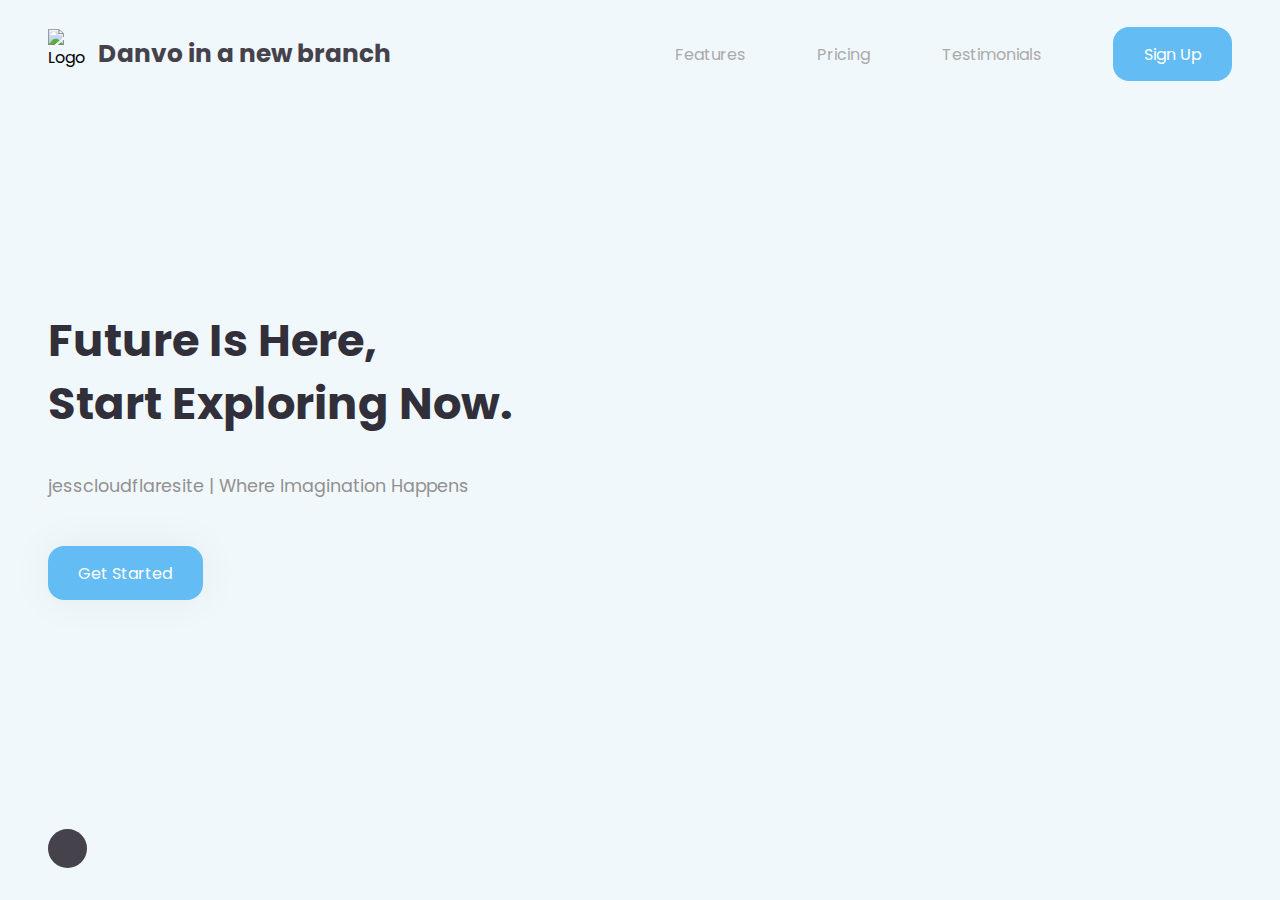
==== commit 891ecc13: "Update index.html" ====
--- a/index.html
+++ b/index.html
@@ -42,7 +42,7 @@
                 <h1>Future is here,</h1>
                 <h1>Start Exploring now.</h1>
               </div>
-              <p class="text">jesscloudflaresite Where Imagination Happens</p>
+              <p class="text">jesscloudflaresite | Where Imagination Happens</p>
               <div class="cta">
                 <a href="#" class="btn">Get started</a>
               </div>
@@ -76,10 +76,14 @@
  */.fa,.fab,.fad,.fal,.far,.fas{-moz-osx-font-smoothing:grayscale;-webkit-font-smoothing:antialiased;display:inline-block;font-style:normal;font-variant:normal;text-rendering:auto;line-height:1}.fa-lg{font-size:1.33333em;line-height:.75em;vertical-align:-.0667em}.fa-xs{font-size:.75em}.fa-sm{font-size:.875em}.fa-1x{font-size:1em}.fa-2x{font-size:2em}.fa-3x{font-size:3em}.fa-4x{font-size:4em}.fa-5x{font-size:5em}.fa-6x{font-size:6em}.fa-7x{font-size:7em}.fa-8x{font-size:8em}.fa-9x{font-size:9em}.fa-10x{font-size:10em}.fa-fw{text-align:center;width:1.25em}.fa-ul{list-style-type:none;margin-left:2.5em;padding-left:0}.fa-ul>li{position:relative}.fa-li{left:-2em;position:absolute;text-align:center;width:2em;line-height:inherit}.fa-border{border:.08em solid #eee;border-radius:.1em;padding:.2em .25em .15em}.fa-pull-left{float:left}.fa-pull-right{float:right}.fa.fa-pull-left,.fab.fa-pull-left,.fal.fa-pull-left,.far.fa-pull-left,.fas.fa-pull-left{margin-right:.3em}.fa.fa-pull-right,.fab.fa-pull-right,.fal.fa-pull-right,.far.fa-pull-right,.fas.fa-pull-right{margin-left:.3em}.fa-spin{-webkit-animation:fa-spin 2s linear infinite;animation:fa-spin 2s linear infinite}.fa-pulse{-webkit-animation:fa-spin 1s steps(8) infinite;animation:fa-spin 1s steps(8) infinite}@-webkit-keyframes fa-spin{0%{-webkit-transform:rotate(0deg);transform:rotate(0deg)}to{-webkit-transform:rotate(1turn);transform:rotate(1turn)}}@keyframes fa-spin{0%{-webkit-transform:rotate(0deg);transform:rotate(0deg)}to{-webkit-transform:rotate(1turn);transform:rotate(1turn)}}.fa-rotate-90{-ms-filter:"progid:DXImageTransform.Microsoft.BasicImage(rotation=1)";-webkit-transform:rotate(90deg);transform:rotate(90deg)}.fa-rotate-180{-ms-filter:"progid:DXImageTransform.Microsoft.BasicImage(rotation=2)";-webkit-transform:rotate(180deg);transform:rotate(180deg)}.fa-rotate-270{-ms-filter:"progid:DXImageTransform.Microsoft.BasicImage(rotation=3)";-webkit-transform:rotate(270deg);transform:rotate(270deg)}.fa-flip-horizontal{-ms-filter:"progid:DXImageTransform.Microsoft.BasicImage(rotation=0, mirror=1)";-webkit-transform:scaleX(-1);transform:scaleX(-1)}.fa-flip-vertical{-webkit-transform:scaleY(-1);transform:scaleY(-1)}.fa-flip-both,.fa-flip-horizontal.fa-flip-vertical,.fa-flip-vertical{-ms-filter:"progid:DXImageTransform.Microsoft.BasicImage(rotation=2, mirror=1)"}.fa-flip-both,.fa-flip-horizontal.fa-flip-vertical{-webkit-transform:scale(-1);transform:scale(-1)}:root .fa-flip-both,:root .fa-flip-horizontal,:root .fa-flip-vertical,:root .fa-rotate-90,:root .fa-rotate-180,:root .fa-rotate-270{-webkit-filter:none;filter:none}.fa-stack{display:inline-block;height:2em;line-height:2em;position:relative;vertical-align:middle;width:2.5em}.fa-stack-1x,.fa-stack-2x{left:0;position:absolute;text-align:center;width:100%}.fa-stack-1x{line-height:inherit}.fa-stack-2x{font-size:2em}.fa-inverse{color:#fff}.fa-500px:before{content:"\f26e"}.fa-accessible-icon:before{content:"\f368"}.fa-accusoft:before{content:"\f369"}.fa-acquisitions-incorporated:before{content:"\f6af"}.fa-ad:before{content:"\f641"}.fa-address-book:before{content:"\f2b9"}.fa-address-card:before{content:"\f2bb"}.fa-adjust:before{content:"\f042"}.fa-adn:before{content:"\f170"}.fa-adversal:before{content:"\f36a"}.fa-affiliatetheme:before{content:"\f36b"}.fa-air-freshener:before{content:"\f5d0"}.fa-airbnb:before{content:"\f834"}.fa-algolia:before{content:"\f36c"}.fa-align-center:before{content:"\f037"}.fa-align-justify:before{content:"\f039"}.fa-align-left:before{content:"\f036"}.fa-align-right:before{content:"\f038"}.fa-alipay:before{content:"\f642"}.fa-allergies:before{content:"\f461"}.fa-amazon:before{content:"\f270"}.fa-amazon-pay:before{content:"\f42c"}.fa-ambulance:before{content:"\f0f9"}.fa-american-sign-language-interpreting:before{content:"\f2a3"}.fa-amilia:before{content:"\f36d"}.fa-anchor:before{content:"\f13d"}.fa-android:before{content:"\f17b"}.fa-angellist:before{content:"\f209"}.fa-angle-double-down:before{content:"\f103"}.fa-angle-double-left:before{content:"\f100"}.fa-angle-double-right:before{content:"\f101"}.fa-angle-double-up:before{content:"\f102"}.fa-angle-down:before{content:"\f107"}.fa-angle-left:before{content:"\f104"}.fa-angle-right:before{content:"\f105"}.fa-angle-up:before{content:"\f106"}.fa-angry:before{content:"\f556"}.fa-angrycreative:before{content:"\f36e"}.fa-angular:before{content:"\f420"}.fa-ankh:before{content:"\f644"}.fa-app-store:before{content:"\f36f"}.fa-app-store-ios:before{content:"\f370"}.fa-apper:before{content:"\f371"}.fa-apple:before{content:"\f179"}.fa-apple-alt:before{content:"\f5d1"}.fa-apple-pay:before{content:"\f415"}.fa-archive:before{content:"\f187"}.fa-archway:before{content:"\f557"}.fa-arrow-alt-circle-down:before{content:"\f358"}.fa-arrow-alt-circle-left:before{content:"\f359"}.fa-arrow-alt-circle-right:before{content:"\f35a"}.fa-arrow-alt-circle-up:before{content:"\f35b"}.fa-arrow-circle-down:before{content:"\f0ab"}.fa-arrow-circle-left:before{content:"\f0a8"}.fa-arrow-circle-right:before{content:"\f0a9"}.fa-arrow-circle-up:before{content:"\f0aa"}.fa-arrow-down:before{content:"\f063"}.fa-arrow-left:before{content:"\f060"}.fa-arrow-right:before{content:"\f061"}.fa-arrow-up:before{content:"\f062"}.fa-arrows-alt:before{content:"\f0b2"}.fa-arrows-alt-h:before{content:"\f337"}.fa-arrows-alt-v:before{content:"\f338"}.fa-artstation:before{content:"\f77a"}.fa-assistive-listening-systems:before{content:"\f2a2"}.fa-asterisk:before{content:"\f069"}.fa-asymmetrik:before{content:"\f372"}.fa-at:before{content:"\f1fa"}.fa-atlas:before{content:"\f558"}.fa-atlassian:before{content:"\f77b"}.fa-atom:before{content:"\f5d2"}.fa-audible:before{content:"\f373"}.fa-audio-description:before{content:"\f29e"}.fa-autoprefixer:before{content:"\f41c"}.fa-avianex:before{content:"\f374"}.fa-aviato:before{content:"\f421"}.fa-award:before{content:"\f559"}.fa-aws:before{content:"\f375"}.fa-baby:before{content:"\f77c"}.fa-baby-carriage:before{content:"\f77d"}.fa-backspace:before{content:"\f55a"}.fa-backward:before{content:"\f04a"}.fa-bacon:before{content:"\f7e5"}.fa-bacteria:before{content:"\e059"}.fa-bacterium:before{content:"\e05a"}.fa-bahai:before{content:"\f666"}.fa-balance-scale:before{content:"\f24e"}.fa-balance-scale-left:before{content:"\f515"}.fa-balance-scale-right:before{content:"\f516"}.fa-ban:before{content:"\f05e"}.fa-band-aid:before{content:"\f462"}.fa-bandcamp:before{content:"\f2d5"}.fa-barcode:before{content:"\f02a"}.fa-bars:before{content:"\f0c9"}.fa-baseball-ball:before{content:"\f433"}.fa-basketball-ball:before{content:"\f434"}.fa-bath:before{content:"\f2cd"}.fa-battery-empty:before{content:"\f244"}.fa-battery-full:before{content:"\f240"}.fa-battery-half:before{content:"\f242"}.fa-battery-quarter:before{content:"\f243"}.fa-battery-three-quarters:before{content:"\f241"}.fa-battle-net:before{content:"\f835"}.fa-bed:before{content:"\f236"}.fa-beer:before{content:"\f0fc"}.fa-behance:before{content:"\f1b4"}.fa-behance-square:before{content:"\f1b5"}.fa-bell:before{content:"\f0f3"}.fa-bell-slash:before{content:"\f1f6"}.fa-bezier-curve:before{content:"\f55b"}.fa-bible:before{content:"\f647"}.fa-bicycle:before{content:"\f206"}.fa-biking:before{content:"\f84a"}.fa-bimobject:before{content:"\f378"}.fa-binoculars:before{content:"\f1e5"}.fa-biohazard:before{content:"\f780"}.fa-birthday-cake:before{content:"\f1fd"}.fa-bitbucket:before{content:"\f171"}.fa-bitcoin:before{content:"\f379"}.fa-bity:before{content:"\f37a"}.fa-black-tie:before{content:"\f27e"}.fa-blackberry:before{content:"\f37b"}.fa-blender:before{content:"\f517"}.fa-blender-phone:before{content:"\f6b6"}.fa-blind:before{content:"\f29d"}.fa-blog:before{content:"\f781"}.fa-blogger:before{content:"\f37c"}.fa-blogger-b:before{content:"\f37d"}.fa-bluetooth:before{content:"\f293"}.fa-bluetooth-b:before{content:"\f294"}.fa-bold:before{content:"\f032"}.fa-bolt:before{content:"\f0e7"}.fa-bomb:before{content:"\f1e2"}.fa-bone:before{content:"\f5d7"}.fa-bong:before{content:"\f55c"}.fa-book:before{content:"\f02d"}.fa-book-dead:before{content:"\f6b7"}.fa-book-medical:before{content:"\f7e6"}.fa-book-open:before{content:"\f518"}.fa-book-reader:before{content:"\f5da"}.fa-bookmark:before{content:"\f02e"}.fa-bootstrap:before{content:"\f836"}.fa-border-all:before{content:"\f84c"}.fa-border-none:before{content:"\f850"}.fa-border-style:before{content:"\f853"}.fa-bowling-ball:before{content:"\f436"}.fa-box:before{content:"\f466"}.fa-box-open:before{content:"\f49e"}.fa-box-tissue:before{content:"\e05b"}.fa-boxes:before{content:"\f468"}.fa-braille:before{content:"\f2a1"}.fa-brain:before{content:"\f5dc"}.fa-bread-slice:before{content:"\f7ec"}.fa-briefcase:before{content:"\f0b1"}.fa-briefcase-medical:before{content:"\f469"}.fa-broadcast-tower:before{content:"\f519"}.fa-broom:before{content:"\f51a"}.fa-brush:before{content:"\f55d"}.fa-btc:before{content:"\f15a"}.fa-buffer:before{content:"\f837"}.fa-bug:before{content:"\f188"}.fa-building:before{content:"\f1ad"}.fa-bullhorn:before{content:"\f0a1"}.fa-bullseye:before{content:"\f140"}.fa-burn:before{content:"\f46a"}.fa-buromobelexperte:before{content:"\f37f"}.fa-bus:before{content:"\f207"}.fa-bus-alt:before{content:"\f55e"}.fa-business-time:before{content:"\f64a"}.fa-buy-n-large:before{content:"\f8a6"}.fa-buysellads:before{content:"\f20d"}.fa-calculator:before{content:"\f1ec"}.fa-calendar:before{content:"\f133"}.fa-calendar-alt:before{content:"\f073"}.fa-calendar-check:before{content:"\f274"}.fa-calendar-day:before{content:"\f783"}.fa-calendar-minus:before{content:"\f272"}.fa-calendar-plus:before{content:"\f271"}.fa-calendar-times:before{content:"\f273"}.fa-calendar-week:before{content:"\f784"}.fa-camera:before{content:"\f030"}.fa-camera-retro:before{content:"\f083"}.fa-campground:before{content:"\f6bb"}.fa-canadian-maple-leaf:before{content:"\f785"}.fa-candy-cane:before{content:"\f786"}.fa-cannabis:before{content:"\f55f"}.fa-capsules:before{content:"\f46b"}.fa-car:before{content:"\f1b9"}.fa-car-alt:before{content:"\f5de"}.fa-car-battery:before{content:"\f5df"}.fa-car-crash:before{content:"\f5e1"}.fa-car-side:before{content:"\f5e4"}.fa-caravan:before{content:"\f8ff"}.fa-caret-down:before{content:"\f0d7"}.fa-caret-left:before{content:"\f0d9"}.fa-caret-right:before{content:"\f0da"}.fa-caret-square-down:before{content:"\f150"}.fa-caret-square-left:before{content:"\f191"}.fa-caret-square-right:before{content:"\f152"}.fa-caret-square-up:before{content:"\f151"}.fa-caret-up:before{content:"\f0d8"}.fa-carrot:before{content:"\f787"}.fa-cart-arrow-down:before{content:"\f218"}.fa-cart-plus:before{content:"\f217"}.fa-cash-register:before{content:"\f788"}.fa-cat:before{content:"\f6be"}.fa-cc-amazon-pay:before{content:"\f42d"}.fa-cc-amex:before{content:"\f1f3"}.fa-cc-apple-pay:before{content:"\f416"}.fa-cc-diners-club:before{content:"\f24c"}.fa-cc-discover:before{content:"\f1f2"}.fa-cc-jcb:before{content:"\f24b"}.fa-cc-mastercard:before{content:"\f1f1"}.fa-cc-paypal:before{content:"\f1f4"}.fa-cc-stripe:before{content:"\f1f5"}.fa-cc-visa:before{content:"\f1f0"}.fa-centercode:before{content:"\f380"}.fa-centos:before{content:"\f789"}.fa-certificate:before{content:"\f0a3"}.fa-chair:before{content:"\f6c0"}.fa-chalkboard:before{content:"\f51b"}.fa-chalkboard-teacher:before{content:"\f51c"}.fa-charging-station:before{content:"\f5e7"}.fa-chart-area:before{content:"\f1fe"}.fa-chart-bar:before{content:"\f080"}.fa-chart-line:before{content:"\f201"}.fa-chart-pie:before{content:"\f200"}.fa-check:before{content:"\f00c"}.fa-check-circle:before{content:"\f058"}.fa-check-double:before{content:"\f560"}.fa-check-square:before{content:"\f14a"}.fa-cheese:before{content:"\f7ef"}.fa-chess:before{content:"\f439"}.fa-chess-bishop:before{content:"\f43a"}.fa-chess-board:before{content:"\f43c"}.fa-chess-king:before{content:"\f43f"}.fa-chess-knight:before{content:"\f441"}.fa-chess-pawn:before{content:"\f443"}.fa-chess-queen:before{content:"\f445"}.fa-chess-rook:before{content:"\f447"}.fa-chevron-circle-down:before{content:"\f13a"}.fa-chevron-circle-left:before{content:"\f137"}.fa-chevron-circle-right:before{content:"\f138"}.fa-chevron-circle-up:before{content:"\f139"}.fa-chevron-down:before{content:"\f078"}.fa-chevron-left:before{content:"\f053"}.fa-chevron-right:before{content:"\f054"}.fa-chevron-up:before{content:"\f077"}.fa-child:before{content:"\f1ae"}.fa-chrome:before{content:"\f268"}.fa-chromecast:before{content:"\f838"}.fa-church:before{content:"\f51d"}.fa-circle:before{content:"\f111"}.fa-circle-notch:before{content:"\f1ce"}.fa-city:before{content:"\f64f"}.fa-clinic-medical:before{content:"\f7f2"}.fa-clipboard:before{content:"\f328"}.fa-clipboard-check:before{content:"\f46c"}.fa-clipboard-list:before{content:"\f46d"}.fa-clock:before{content:"\f017"}.fa-clone:before{content:"\f24d"}.fa-closed-captioning:before{content:"\f20a"}.fa-cloud:before{content:"\f0c2"}.fa-cloud-download-alt:before{content:"\f381"}.fa-cloud-meatball:before{content:"\f73b"}.fa-cloud-moon:before{content:"\f6c3"}.fa-cloud-moon-rain:before{content:"\f73c"}.fa-cloud-rain:before{content:"\f73d"}.fa-cloud-showers-heavy:before{content:"\f740"}.fa-cloud-sun:before{content:"\f6c4"}.fa-cloud-sun-rain:before{content:"\f743"}.fa-cloud-upload-alt:before{content:"\f382"}.fa-cloudflare:before{content:"\e07d"}.fa-cloudscale:before{content:"\f383"}.fa-cloudsmith:before{content:"\f384"}.fa-cloudversify:before{content:"\f385"}.fa-cocktail:before{content:"\f561"}.fa-code:before{content:"\f121"}.fa-code-branch:before{content:"\f126"}.fa-codepen:before{content:"\f1cb"}.fa-codiepie:before{content:"\f284"}.fa-coffee:before{content:"\f0f4"}.fa-cog:before{content:"\f013"}.fa-cogs:before{content:"\f085"}.fa-coins:before{content:"\f51e"}.fa-columns:before{content:"\f0db"}.fa-comment:before{content:"\f075"}.fa-comment-alt:before{content:"\f27a"}.fa-comment-dollar:before{content:"\f651"}.fa-comment-dots:before{content:"\f4ad"}.fa-comment-medical:before{content:"\f7f5"}.fa-comment-slash:before{content:"\f4b3"}.fa-comments:before{content:"\f086"}.fa-comments-dollar:before{content:"\f653"}.fa-compact-disc:before{content:"\f51f"}.fa-compass:before{content:"\f14e"}.fa-compress:before{content:"\f066"}.fa-compress-alt:before{content:"\f422"}.fa-compress-arrows-alt:before{content:"\f78c"}.fa-concierge-bell:before{content:"\f562"}.fa-confluence:before{content:"\f78d"}.fa-connectdevelop:before{content:"\f20e"}.fa-contao:before{content:"\f26d"}.fa-cookie:before{content:"\f563"}.fa-cookie-bite:before{content:"\f564"}.fa-copy:before{content:"\f0c5"}.fa-copyright:before{content:"\f1f9"}.fa-cotton-bureau:before{content:"\f89e"}.fa-couch:before{content:"\f4b8"}.fa-cpanel:before{content:"\f388"}.fa-creative-commons:before{content:"\f25e"}.fa-creative-commons-by:before{content:"\f4e7"}.fa-creative-commons-nc:before{content:"\f4e8"}.fa-creative-commons-nc-eu:before{content:"\f4e9"}.fa-creative-commons-nc-jp:before{content:"\f4ea"}.fa-creative-commons-nd:before{content:"\f4eb"}.fa-creative-commons-pd:before{content:"\f4ec"}.fa-creative-commons-pd-alt:before{content:"\f4ed"}.fa-creative-commons-remix:before{content:"\f4ee"}.fa-creative-commons-sa:before{content:"\f4ef"}.fa-creative-commons-sampling:before{content:"\f4f0"}.fa-creative-commons-sampling-plus:before{content:"\f4f1"}.fa-creative-commons-share:before{content:"\f4f2"}.fa-creative-commons-zero:before{content:"\f4f3"}.fa-credit-card:before{content:"\f09d"}.fa-critical-role:before{content:"\f6c9"}.fa-crop:before{content:"\f125"}.fa-crop-alt:before{content:"\f565"}.fa-cross:before{content:"\f654"}.fa-crosshairs:before{content:"\f05b"}.fa-crow:before{content:"\f520"}.fa-crown:before{content:"\f521"}.fa-crutch:before{content:"\f7f7"}.fa-css3:before{content:"\f13c"}.fa-css3-alt:before{content:"\f38b"}.fa-cube:before{content:"\f1b2"}.fa-cubes:before{content:"\f1b3"}.fa-cut:before{content:"\f0c4"}.fa-cuttlefish:before{content:"\f38c"}.fa-d-and-d:before{content:"\f38d"}.fa-d-and-d-beyond:before{content:"\f6ca"}.fa-dailymotion:before{content:"\e052"}.fa-dashcube:before{content:"\f210"}.fa-database:before{content:"\f1c0"}.fa-deaf:before{content:"\f2a4"}.fa-deezer:before{content:"\e077"}.fa-delicious:before{content:"\f1a5"}.fa-democrat:before{content:"\f747"}.fa-deploydog:before{content:"\f38e"}.fa-deskpro:before{content:"\f38f"}.fa-desktop:before{content:"\f108"}.fa-dev:before{content:"\f6cc"}.fa-deviantart:before{content:"\f1bd"}.fa-dharmachakra:before{content:"\f655"}.fa-dhl:before{content:"\f790"}.fa-diagnoses:before{content:"\f470"}.fa-diaspora:before{content:"\f791"}.fa-dice:before{content:"\f522"}.fa-dice-d20:before{content:"\f6cf"}.fa-dice-d6:before{content:"\f6d1"}.fa-dice-five:before{content:"\f523"}.fa-dice-four:before{content:"\f524"}.fa-dice-one:before{content:"\f525"}.fa-dice-six:before{content:"\f526"}.fa-dice-three:before{content:"\f527"}.fa-dice-two:before{content:"\f528"}.fa-digg:before{content:"\f1a6"}.fa-digital-ocean:before{content:"\f391"}.fa-digital-tachograph:before{content:"\f566"}.fa-directions:before{content:"\f5eb"}.fa-discord:before{content:"\f392"}.fa-discourse:before{content:"\f393"}.fa-disease:before{content:"\f7fa"}.fa-divide:before{content:"\f529"}.fa-dizzy:before{content:"\f567"}.fa-dna:before{content:"\f471"}.fa-dochub:before{content:"\f394"}.fa-docker:before{content:"\f395"}.fa-dog:before{content:"\f6d3"}.fa-dollar-sign:before{content:"\f155"}.fa-dolly:before{content:"\f472"}.fa-dolly-flatbed:before{content:"\f474"}.fa-donate:before{content:"\f4b9"}.fa-door-closed:before{content:"\f52a"}.fa-door-open:before{content:"\f52b"}.fa-dot-circle:before{content:"\f192"}.fa-dove:before{content:"\f4ba"}.fa-download:before{content:"\f019"}.fa-draft2digital:before{content:"\f396"}.fa-drafting-compass:before{content:"\f568"}.fa-dragon:before{content:"\f6d5"}.fa-draw-polygon:before{content:"\f5ee"}.fa-dribbble:before{content:"\f17d"}.fa-dribbble-square:before{content:"\f397"}.fa-dropbox:before{content:"\f16b"}.fa-drum:before{content:"\f569"}.fa-drum-steelpan:before{content:"\f56a"}.fa-drumstick-bite:before{content:"\f6d7"}.fa-drupal:before{content:"\f1a9"}.fa-dumbbell:before{content:"\f44b"}.fa-dumpster:before{content:"\f793"}.fa-dumpster-fire:before{content:"\f794"}.fa-dungeon:before{content:"\f6d9"}.fa-dyalog:before{content:"\f399"}.fa-earlybirds:before{content:"\f39a"}.fa-ebay:before{content:"\f4f4"}.fa-edge:before{content:"\f282"}.fa-edge-legacy:before{content:"\e078"}.fa-edit:before{content:"\f044"}.fa-egg:before{content:"\f7fb"}.fa-eject:before{content:"\f052"}.fa-elementor:before{content:"\f430"}.fa-ellipsis-h:before{content:"\f141"}.fa-ellipsis-v:before{content:"\f142"}.fa-ello:before{content:"\f5f1"}.fa-ember:before{content:"\f423"}.fa-empire:before{content:"\f1d1"}.fa-envelope:before{content:"\f0e0"}.fa-envelope-open:before{content:"\f2b6"}.fa-envelope-open-text:before{content:"\f658"}.fa-envelope-square:before{content:"\f199"}.fa-envira:before{content:"\f299"}.fa-equals:before{content:"\f52c"}.fa-eraser:before{content:"\f12d"}.fa-erlang:before{content:"\f39d"}.fa-ethereum:before{content:"\f42e"}.fa-ethernet:before{content:"\f796"}.fa-etsy:before{content:"\f2d7"}.fa-euro-sign:before{content:"\f153"}.fa-evernote:before{content:"\f839"}.fa-exchange-alt:before{content:"\f362"}.fa-exclamation:before{content:"\f12a"}.fa-exclamation-circle:before{content:"\f06a"}.fa-exclamation-triangle:before{content:"\f071"}.fa-expand:before{content:"\f065"}.fa-expand-alt:before{content:"\f424"}.fa-expand-arrows-alt:before{content:"\f31e"}.fa-expeditedssl:before{content:"\f23e"}.fa-external-link-alt:before{content:"\f35d"}.fa-external-link-square-alt:before{content:"\f360"}.fa-eye:before{content:"\f06e"}.fa-eye-dropper:before{content:"\f1fb"}.fa-eye-slash:before{content:"\f070"}.fa-facebook:before{content:"\f09a"}.fa-facebook-f:before{content:"\f39e"}.fa-facebook-messenger:before{content:"\f39f"}.fa-facebook-square:before{content:"\f082"}.fa-fan:before{content:"\f863"}.fa-fantasy-flight-games:before{content:"\f6dc"}.fa-fast-backward:before{content:"\f049"}.fa-fast-forward:before{content:"\f050"}.fa-faucet:before{content:"\e005"}.fa-fax:before{content:"\f1ac"}.fa-feather:before{content:"\f52d"}.fa-feather-alt:before{content:"\f56b"}.fa-fedex:before{content:"\f797"}.fa-fedora:before{content:"\f798"}.fa-female:before{content:"\f182"}.fa-fighter-jet:before{content:"\f0fb"}.fa-figma:before{content:"\f799"}.fa-file:before{content:"\f15b"}.fa-file-alt:before{content:"\f15c"}.fa-file-archive:before{content:"\f1c6"}.fa-file-audio:before{content:"\f1c7"}.fa-file-code:before{content:"\f1c9"}.fa-file-contract:before{content:"\f56c"}.fa-file-csv:before{content:"\f6dd"}.fa-file-download:before{content:"\f56d"}.fa-file-excel:before{content:"\f1c3"}.fa-file-export:before{content:"\f56e"}.fa-file-image:before{content:"\f1c5"}.fa-file-import:before{content:"\f56f"}.fa-file-invoice:before{content:"\f570"}.fa-file-invoice-dollar:before{content:"\f571"}.fa-file-medical:before{content:"\f477"}.fa-file-medical-alt:before{content:"\f478"}.fa-file-pdf:before{content:"\f1c1"}.fa-file-powerpoint:before{content:"\f1c4"}.fa-file-prescription:before{content:"\f572"}.fa-file-signature:before{content:"\f573"}.fa-file-upload:before{content:"\f574"}.fa-file-video:before{content:"\f1c8"}.fa-file-word:before{content:"\f1c2"}.fa-fill:before{content:"\f575"}.fa-fill-drip:before{content:"\f576"}.fa-film:before{content:"\f008"}.fa-filter:before{content:"\f0b0"}.fa-fingerprint:before{content:"\f577"}.fa-fire:before{content:"\f06d"}.fa-fire-alt:before{content:"\f7e4"}.fa-fire-extinguisher:before{content:"\f134"}.fa-firefox:before{content:"\f269"}.fa-firefox-browser:before{content:"\e007"}.fa-first-aid:before{content:"\f479"}.fa-first-order:before{content:"\f2b0"}.fa-first-order-alt:before{content:"\f50a"}.fa-firstdraft:before{content:"\f3a1"}.fa-fish:before{content:"\f578"}.fa-fist-raised:before{content:"\f6de"}.fa-flag:before{content:"\f024"}.fa-flag-checkered:before{content:"\f11e"}.fa-flag-usa:before{content:"\f74d"}.fa-flask:before{content:"\f0c3"}.fa-flickr:before{content:"\f16e"}.fa-flipboard:before{content:"\f44d"}.fa-flushed:before{content:"\f579"}.fa-fly:before{content:"\f417"}.fa-folder:before{content:"\f07b"}.fa-folder-minus:before{content:"\f65d"}.fa-folder-open:before{content:"\f07c"}.fa-folder-plus:before{content:"\f65e"}.fa-font:before{content:"\f031"}.fa-font-awesome:before{content:"\f2b4"}.fa-font-awesome-alt:before{content:"\f35c"}.fa-font-awesome-flag:before{content:"\f425"}.fa-font-awesome-logo-full:before{content:"\f4e6"}.fa-fonticons:before{content:"\f280"}.fa-fonticons-fi:before{content:"\f3a2"}.fa-football-ball:before{content:"\f44e"}.fa-fort-awesome:before{content:"\f286"}.fa-fort-awesome-alt:before{content:"\f3a3"}.fa-forumbee:before{content:"\f211"}.fa-forward:before{content:"\f04e"}.fa-foursquare:before{content:"\f180"}.fa-free-code-camp:before{content:"\f2c5"}.fa-freebsd:before{content:"\f3a4"}.fa-frog:before{content:"\f52e"}.fa-frown:before{content:"\f119"}.fa-frown-open:before{content:"\f57a"}.fa-fulcrum:before{content:"\f50b"}.fa-funnel-dollar:before{content:"\f662"}.fa-futbol:before{content:"\f1e3"}.fa-galactic-republic:before{content:"\f50c"}.fa-galactic-senate:before{content:"\f50d"}.fa-gamepad:before{content:"\f11b"}.fa-gas-pump:before{content:"\f52f"}.fa-gavel:before{content:"\f0e3"}.fa-gem:before{content:"\f3a5"}.fa-genderless:before{content:"\f22d"}.fa-get-pocket:before{content:"\f265"}.fa-gg:before{content:"\f260"}.fa-gg-circle:before{content:"\f261"}.fa-ghost:before{content:"\f6e2"}.fa-gift:before{content:"\f06b"}.fa-gifts:before{content:"\f79c"}.fa-git:before{content:"\f1d3"}.fa-git-alt:before{content:"\f841"}.fa-git-square:before{content:"\f1d2"}.fa-github:before{content:"\f09b"}.fa-github-alt:before{content:"\f113"}.fa-github-square:before{content:"\f092"}.fa-gitkraken:before{content:"\f3a6"}.fa-gitlab:before{content:"\f296"}.fa-gitter:before{content:"\f426"}.fa-glass-cheers:before{content:"\f79f"}.fa-glass-martini:before{content:"\f000"}.fa-glass-martini-alt:before{content:"\f57b"}.fa-glass-whiskey:before{content:"\f7a0"}.fa-glasses:before{content:"\f530"}.fa-glide:before{content:"\f2a5"}.fa-glide-g:before{content:"\f2a6"}.fa-globe:before{content:"\f0ac"}.fa-globe-africa:before{content:"\f57c"}.fa-globe-americas:before{content:"\f57d"}.fa-globe-asia:before{content:"\f57e"}.fa-globe-europe:before{content:"\f7a2"}.fa-gofore:before{content:"\f3a7"}.fa-golf-ball:before{content:"\f450"}.fa-goodreads:before{content:"\f3a8"}.fa-goodreads-g:before{content:"\f3a9"}.fa-google:before{content:"\f1a0"}.fa-google-drive:before{content:"\f3aa"}.fa-google-pay:before{content:"\e079"}.fa-google-play:before{content:"\f3ab"}.fa-google-plus:before{content:"\f2b3"}.fa-google-plus-g:before{content:"\f0d5"}.fa-google-plus-square:before{content:"\f0d4"}.fa-google-wallet:before{content:"\f1ee"}.fa-gopuram:before{content:"\f664"}.fa-graduation-cap:before{content:"\f19d"}.fa-gratipay:before{content:"\f184"}.fa-grav:before{content:"\f2d6"}.fa-greater-than:before{content:"\f531"}.fa-greater-than-equal:before{content:"\f532"}.fa-grimace:before{content:"\f57f"}.fa-grin:before{content:"\f580"}.fa-grin-alt:before{content:"\f581"}.fa-grin-beam:before{content:"\f582"}.fa-grin-beam-sweat:before{content:"\f583"}.fa-grin-hearts:before{content:"\f584"}.fa-grin-squint:before{content:"\f585"}.fa-grin-squint-tears:before{content:"\f586"}.fa-grin-stars:before{content:"\f587"}.fa-grin-tears:before{content:"\f588"}.fa-grin-tongue:before{content:"\f589"}.fa-grin-tongue-squint:before{content:"\f58a"}.fa-grin-tongue-wink:before{content:"\f58b"}.fa-grin-wink:before{content:"\f58c"}.fa-grip-horizontal:before{content:"\f58d"}.fa-grip-lines:before{content:"\f7a4"}.fa-grip-lines-vertical:before{content:"\f7a5"}.fa-grip-vertical:before{content:"\f58e"}.fa-gripfire:before{content:"\f3ac"}.fa-grunt:before{content:"\f3ad"}.fa-guilded:before{content:"\e07e"}.fa-guitar:before{content:"\f7a6"}.fa-gulp:before{content:"\f3ae"}.fa-h-square:before{content:"\f0fd"}.fa-hacker-news:before{content:"\f1d4"}.fa-hacker-news-square:before{content:"\f3af"}.fa-hackerrank:before{content:"\f5f7"}.fa-hamburger:before{content:"\f805"}.fa-hammer:before{content:"\f6e3"}.fa-hamsa:before{content:"\f665"}.fa-hand-holding:before{content:"\f4bd"}.fa-hand-holding-heart:before{content:"\f4be"}.fa-hand-holding-medical:before{content:"\e05c"}.fa-hand-holding-usd:before{content:"\f4c0"}.fa-hand-holding-water:before{content:"\f4c1"}.fa-hand-lizard:before{content:"\f258"}.fa-hand-middle-finger:before{content:"\f806"}.fa-hand-paper:before{content:"\f256"}.fa-hand-peace:before{content:"\f25b"}.fa-hand-point-down:before{content:"\f0a7"}.fa-hand-point-left:before{content:"\f0a5"}.fa-hand-point-right:before{content:"\f0a4"}.fa-hand-point-up:before{content:"\f0a6"}.fa-hand-pointer:before{content:"\f25a"}.fa-hand-rock:before{content:"\f255"}.fa-hand-scissors:before{content:"\f257"}.fa-hand-sparkles:before{content:"\e05d"}.fa-hand-spock:before{content:"\f259"}.fa-hands:before{content:"\f4c2"}.fa-hands-helping:before{content:"\f4c4"}.fa-hands-wash:before{content:"\e05e"}.fa-handshake:before{content:"\f2b5"}.fa-handshake-alt-slash:before{content:"\e05f"}.fa-handshake-slash:before{content:"\e060"}.fa-hanukiah:before{content:"\f6e6"}.fa-hard-hat:before{content:"\f807"}.fa-hashtag:before{content:"\f292"}.fa-hat-cowboy:before{content:"\f8c0"}.fa-hat-cowboy-side:before{content:"\f8c1"}.fa-hat-wizard:before{content:"\f6e8"}.fa-hdd:before{content:"\f0a0"}.fa-head-side-cough:before{content:"\e061"}.fa-head-side-cough-slash:before{content:"\e062"}.fa-head-side-mask:before{content:"\e063"}.fa-head-side-virus:before{content:"\e064"}.fa-heading:before{content:"\f1dc"}.fa-headphones:before{content:"\f025"}.fa-headphones-alt:before{content:"\f58f"}.fa-headset:before{content:"\f590"}.fa-heart:before{content:"\f004"}.fa-heart-broken:before{content:"\f7a9"}.fa-heartbeat:before{content:"\f21e"}.fa-helicopter:before{content:"\f533"}.fa-highlighter:before{content:"\f591"}.fa-hiking:before{content:"\f6ec"}.fa-hippo:before{content:"\f6ed"}.fa-hips:before{content:"\f452"}.fa-hire-a-helper:before{content:"\f3b0"}.fa-history:before{content:"\f1da"}.fa-hive:before{content:"\e07f"}.fa-hockey-puck:before{content:"\f453"}.fa-holly-berry:before{content:"\f7aa"}.fa-home:before{content:"\f015"}.fa-hooli:before{content:"\f427"}.fa-hornbill:before{content:"\f592"}.fa-horse:before{content:"\f6f0"}.fa-horse-head:before{content:"\f7ab"}.fa-hospital:before{content:"\f0f8"}.fa-hospital-alt:before{content:"\f47d"}.fa-hospital-symbol:before{content:"\f47e"}.fa-hospital-user:before{content:"\f80d"}.fa-hot-tub:before{content:"\f593"}.fa-hotdog:before{content:"\f80f"}.fa-hotel:before{content:"\f594"}.fa-hotjar:before{content:"\f3b1"}.fa-hourglass:before{content:"\f254"}.fa-hourglass-end:before{content:"\f253"}.fa-hourglass-half:before{content:"\f252"}.fa-hourglass-start:before{content:"\f251"}.fa-house-damage:before{content:"\f6f1"}.fa-house-user:before{content:"\e065"}.fa-houzz:before{content:"\f27c"}.fa-hryvnia:before{content:"\f6f2"}.fa-html5:before{content:"\f13b"}.fa-hubspot:before{content:"\f3b2"}.fa-i-cursor:before{content:"\f246"}.fa-ice-cream:before{content:"\f810"}.fa-icicles:before{content:"\f7ad"}.fa-icons:before{content:"\f86d"}.fa-id-badge:before{content:"\f2c1"}.fa-id-card:before{content:"\f2c2"}.fa-id-card-alt:before{content:"\f47f"}.fa-ideal:before{content:"\e013"}.fa-igloo:before{content:"\f7ae"}.fa-image:before{content:"\f03e"}.fa-images:before{content:"\f302"}.fa-imdb:before{content:"\f2d8"}.fa-inbox:before{content:"\f01c"}.fa-indent:before{content:"\f03c"}.fa-industry:before{content:"\f275"}.fa-infinity:before{content:"\f534"}.fa-info:before{content:"\f129"}.fa-info-circle:before{content:"\f05a"}.fa-innosoft:before{content:"\e080"}.fa-instagram:before{content:"\f16d"}.fa-instagram-square:before{content:"\e055"}.fa-instalod:before{content:"\e081"}.fa-intercom:before{content:"\f7af"}.fa-internet-explorer:before{content:"\f26b"}.fa-invision:before{content:"\f7b0"}.fa-ioxhost:before{content:"\f208"}.fa-italic:before{content:"\f033"}.fa-itch-io:before{content:"\f83a"}.fa-itunes:before{content:"\f3b4"}.fa-itunes-note:before{content:"\f3b5"}.fa-java:before{content:"\f4e4"}.fa-jedi:before{content:"\f669"}.fa-jedi-order:before{content:"\f50e"}.fa-jenkins:before{content:"\f3b6"}.fa-jira:before{content:"\f7b1"}.fa-joget:before{content:"\f3b7"}.fa-joint:before{content:"\f595"}.fa-joomla:before{content:"\f1aa"}.fa-journal-whills:before{content:"\f66a"}.fa-js:before{content:"\f3b8"}.fa-js-square:before{content:"\f3b9"}.fa-jsfiddle:before{content:"\f1cc"}.fa-kaaba:before{content:"\f66b"}.fa-kaggle:before{content:"\f5fa"}.fa-key:before{content:"\f084"}.fa-keybase:before{content:"\f4f5"}.fa-keyboard:before{content:"\f11c"}.fa-keycdn:before{content:"\f3ba"}.fa-khanda:before{content:"\f66d"}.fa-kickstarter:before{content:"\f3bb"}.fa-kickstarter-k:before{content:"\f3bc"}.fa-kiss:before{content:"\f596"}.fa-kiss-beam:before{content:"\f597"}.fa-kiss-wink-heart:before{content:"\f598"}.fa-kiwi-bird:before{content:"\f535"}.fa-korvue:before{content:"\f42f"}.fa-landmark:before{content:"\f66f"}.fa-language:before{content:"\f1ab"}.fa-laptop:before{content:"\f109"}.fa-laptop-code:before{content:"\f5fc"}.fa-laptop-house:before{content:"\e066"}.fa-laptop-medical:before{content:"\f812"}.fa-laravel:before{content:"\f3bd"}.fa-lastfm:before{content:"\f202"}.fa-lastfm-square:before{content:"\f203"}.fa-laugh:before{content:"\f599"}.fa-laugh-beam:before{content:"\f59a"}.fa-laugh-squint:before{content:"\f59b"}.fa-laugh-wink:before{content:"\f59c"}.fa-layer-group:before{content:"\f5fd"}.fa-leaf:before{content:"\f06c"}.fa-leanpub:before{content:"\f212"}.fa-lemon:before{content:"\f094"}.fa-less:before{content:"\f41d"}.fa-less-than:before{content:"\f536"}.fa-less-than-equal:before{content:"\f537"}.fa-level-down-alt:before{content:"\f3be"}.fa-level-up-alt:before{content:"\f3bf"}.fa-life-ring:before{content:"\f1cd"}.fa-lightbulb:before{content:"\f0eb"}.fa-line:before{content:"\f3c0"}.fa-link:before{content:"\f0c1"}.fa-linkedin:before{content:"\f08c"}.fa-linkedin-in:before{content:"\f0e1"}.fa-linode:before{content:"\f2b8"}.fa-linux:before{content:"\f17c"}.fa-lira-sign:before{content:"\f195"}.fa-list:before{content:"\f03a"}.fa-list-alt:before{content:"\f022"}.fa-list-ol:before{content:"\f0cb"}.fa-list-ul:before{content:"\f0ca"}.fa-location-arrow:before{content:"\f124"}.fa-lock:before{content:"\f023"}.fa-lock-open:before{content:"\f3c1"}.fa-long-arrow-alt-down:before{content:"\f309"}.fa-long-arrow-alt-left:before{content:"\f30a"}.fa-long-arrow-alt-right:before{content:"\f30b"}.fa-long-arrow-alt-up:before{content:"\f30c"}.fa-low-vision:before{content:"\f2a8"}.fa-luggage-cart:before{content:"\f59d"}.fa-lungs:before{content:"\f604"}.fa-lungs-virus:before{content:"\e067"}.fa-lyft:before{content:"\f3c3"}.fa-magento:before{content:"\f3c4"}.fa-magic:before{content:"\f0d0"}.fa-magnet:before{content:"\f076"}.fa-mail-bulk:before{content:"\f674"}.fa-mailchimp:before{content:"\f59e"}.fa-male:before{content:"\f183"}.fa-mandalorian:before{content:"\f50f"}.fa-map:before{content:"\f279"}.fa-map-marked:before{content:"\f59f"}.fa-map-marked-alt:before{content:"\f5a0"}.fa-map-marker:before{content:"\f041"}.fa-map-marker-alt:before{content:"\f3c5"}.fa-map-pin:before{content:"\f276"}.fa-map-signs:before{content:"\f277"}.fa-markdown:before{content:"\f60f"}.fa-marker:before{content:"\f5a1"}.fa-mars:before{content:"\f222"}.fa-mars-double:before{content:"\f227"}.fa-mars-stroke:before{content:"\f229"}.fa-mars-stroke-h:before{content:"\f22b"}.fa-mars-stroke-v:before{content:"\f22a"}.fa-mask:before{content:"\f6fa"}.fa-mastodon:before{content:"\f4f6"}.fa-maxcdn:before{content:"\f136"}.fa-mdb:before{content:"\f8ca"}.fa-medal:before{content:"\f5a2"}.fa-medapps:before{content:"\f3c6"}.fa-medium:before{content:"\f23a"}.fa-medium-m:before{content:"\f3c7"}.fa-medkit:before{content:"\f0fa"}.fa-medrt:before{content:"\f3c8"}.fa-meetup:before{content:"\f2e0"}.fa-megaport:before{content:"\f5a3"}.fa-meh:before{content:"\f11a"}.fa-meh-blank:before{content:"\f5a4"}.fa-meh-rolling-eyes:before{content:"\f5a5"}.fa-memory:before{content:"\f538"}.fa-mendeley:before{content:"\f7b3"}.fa-menorah:before{content:"\f676"}.fa-mercury:before{content:"\f223"}.fa-meteor:before{content:"\f753"}.fa-microblog:before{content:"\e01a"}.fa-microchip:before{content:"\f2db"}.fa-microphone:before{content:"\f130"}.fa-microphone-alt:before{content:"\f3c9"}.fa-microphone-alt-slash:before{content:"\f539"}.fa-microphone-slash:before{content:"\f131"}.fa-microscope:before{content:"\f610"}.fa-microsoft:before{content:"\f3ca"}.fa-minus:before{content:"\f068"}.fa-minus-circle:before{content:"\f056"}.fa-minus-square:before{content:"\f146"}.fa-mitten:before{content:"\f7b5"}.fa-mix:before{content:"\f3cb"}.fa-mixcloud:before{content:"\f289"}.fa-mixer:before{content:"\e056"}.fa-mizuni:before{content:"\f3cc"}.fa-mobile:before{content:"\f10b"}.fa-mobile-alt:before{content:"\f3cd"}.fa-modx:before{content:"\f285"}.fa-monero:before{content:"\f3d0"}.fa-money-bill:before{content:"\f0d6"}.fa-money-bill-alt:before{content:"\f3d1"}.fa-money-bill-wave:before{content:"\f53a"}.fa-money-bill-wave-alt:before{content:"\f53b"}.fa-money-check:before{content:"\f53c"}.fa-money-check-alt:before{content:"\f53d"}.fa-monument:before{content:"\f5a6"}.fa-moon:before{content:"\f186"}.fa-mortar-pestle:before{content:"\f5a7"}.fa-mosque:before{content:"\f678"}.fa-motorcycle:before{content:"\f21c"}.fa-mountain:before{content:"\f6fc"}.fa-mouse:before{content:"\f8cc"}.fa-mouse-pointer:before{content:"\f245"}.fa-mug-hot:before{content:"\f7b6"}.fa-music:before{content:"\f001"}.fa-napster:before{content:"\f3d2"}.fa-neos:before{content:"\f612"}.fa-network-wired:before{content:"\f6ff"}.fa-neuter:before{content:"\f22c"}.fa-newspaper:before{content:"\f1ea"}.fa-nimblr:before{content:"\f5a8"}.fa-node:before{content:"\f419"}.fa-node-js:before{content:"\f3d3"}.fa-not-equal:before{content:"\f53e"}.fa-notes-medical:before{content:"\f481"}.fa-npm:before{content:"\f3d4"}.fa-ns8:before{content:"\f3d5"}.fa-nutritionix:before{content:"\f3d6"}.fa-object-group:before{content:"\f247"}.fa-object-ungroup:before{content:"\f248"}.fa-octopus-deploy:before{content:"\e082"}.fa-odnoklassniki:before{content:"\f263"}.fa-odnoklassniki-square:before{content:"\f264"}.fa-oil-can:before{content:"\f613"}.fa-old-republic:before{content:"\f510"}.fa-om:before{content:"\f679"}.fa-opencart:before{content:"\f23d"}.fa-openid:before{content:"\f19b"}.fa-opera:before{content:"\f26a"}.fa-optin-monster:before{content:"\f23c"}.fa-orcid:before{content:"\f8d2"}.fa-osi:before{content:"\f41a"}.fa-otter:before{content:"\f700"}.fa-outdent:before{content:"\f03b"}.fa-page4:before{content:"\f3d7"}.fa-pagelines:before{content:"\f18c"}.fa-pager:before{content:"\f815"}.fa-paint-brush:before{content:"\f1fc"}.fa-paint-roller:before{content:"\f5aa"}.fa-palette:before{content:"\f53f"}.fa-palfed:before{content:"\f3d8"}.fa-pallet:before{content:"\f482"}.fa-paper-plane:before{content:"\f1d8"}.fa-paperclip:before{content:"\f0c6"}.fa-parachute-box:before{content:"\f4cd"}.fa-paragraph:before{content:"\f1dd"}.fa-parking:before{content:"\f540"}.fa-passport:before{content:"\f5ab"}.fa-pastafarianism:before{content:"\f67b"}.fa-paste:before{content:"\f0ea"}.fa-patreon:before{content:"\f3d9"}.fa-pause:before{content:"\f04c"}.fa-pause-circle:before{content:"\f28b"}.fa-paw:before{content:"\f1b0"}.fa-paypal:before{content:"\f1ed"}.fa-peace:before{content:"\f67c"}.fa-pen:before{content:"\f304"}.fa-pen-alt:before{content:"\f305"}.fa-pen-fancy:before{content:"\f5ac"}.fa-pen-nib:before{content:"\f5ad"}.fa-pen-square:before{content:"\f14b"}.fa-pencil-alt:before{content:"\f303"}.fa-pencil-ruler:before{content:"\f5ae"}.fa-penny-arcade:before{content:"\f704"}.fa-people-arrows:before{content:"\e068"}.fa-people-carry:before{content:"\f4ce"}.fa-pepper-hot:before{content:"\f816"}.fa-perbyte:before{content:"\e083"}.fa-percent:before{content:"\f295"}.fa-percentage:before{content:"\f541"}.fa-periscope:before{content:"\f3da"}.fa-person-booth:before{content:"\f756"}.fa-phabricator:before{content:"\f3db"}.fa-phoenix-framework:before{content:"\f3dc"}.fa-phoenix-squadron:before{content:"\f511"}.fa-phone:before{content:"\f095"}.fa-phone-alt:before{content:"\f879"}.fa-phone-slash:before{content:"\f3dd"}.fa-phone-square:before{content:"\f098"}.fa-phone-square-alt:before{content:"\f87b"}.fa-phone-volume:before{content:"\f2a0"}.fa-photo-video:before{content:"\f87c"}.fa-php:before{content:"\f457"}.fa-pied-piper:before{content:"\f2ae"}.fa-pied-piper-alt:before{content:"\f1a8"}.fa-pied-piper-hat:before{content:"\f4e5"}.fa-pied-piper-pp:before{content:"\f1a7"}.fa-pied-piper-square:before{content:"\e01e"}.fa-piggy-bank:before{content:"\f4d3"}.fa-pills:before{content:"\f484"}.fa-pinterest:before{content:"\f0d2"}.fa-pinterest-p:before{content:"\f231"}.fa-pinterest-square:before{content:"\f0d3"}.fa-pizza-slice:before{content:"\f818"}.fa-place-of-worship:before{content:"\f67f"}.fa-plane:before{content:"\f072"}.fa-plane-arrival:before{content:"\f5af"}.fa-plane-departure:before{content:"\f5b0"}.fa-plane-slash:before{content:"\e069"}.fa-play:before{content:"\f04b"}.fa-play-circle:before{content:"\f144"}.fa-playstation:before{content:"\f3df"}.fa-plug:before{content:"\f1e6"}.fa-plus:before{content:"\f067"}.fa-plus-circle:before{content:"\f055"}.fa-plus-square:before{content:"\f0fe"}.fa-podcast:before{content:"\f2ce"}.fa-poll:before{content:"\f681"}.fa-poll-h:before{content:"\f682"}.fa-poo:before{content:"\f2fe"}.fa-poo-storm:before{content:"\f75a"}.fa-poop:before{content:"\f619"}.fa-portrait:before{content:"\f3e0"}.fa-pound-sign:before{content:"\f154"}.fa-power-off:before{content:"\f011"}.fa-pray:before{content:"\f683"}.fa-praying-hands:before{content:"\f684"}.fa-prescription:before{content:"\f5b1"}.fa-prescription-bottle:before{content:"\f485"}.fa-prescription-bottle-alt:before{content:"\f486"}.fa-print:before{content:"\f02f"}.fa-procedures:before{content:"\f487"}.fa-product-hunt:before{content:"\f288"}.fa-project-diagram:before{content:"\f542"}.fa-pump-medical:before{content:"\e06a"}.fa-pump-soap:before{content:"\e06b"}.fa-pushed:before{content:"\f3e1"}.fa-puzzle-piece:before{content:"\f12e"}.fa-python:before{content:"\f3e2"}.fa-qq:before{content:"\f1d6"}.fa-qrcode:before{content:"\f029"}.fa-question:before{content:"\f128"}.fa-question-circle:before{content:"\f059"}.fa-quidditch:before{content:"\f458"}.fa-quinscape:before{content:"\f459"}.fa-quora:before{content:"\f2c4"}.fa-quote-left:before{content:"\f10d"}.fa-quote-right:before{content:"\f10e"}.fa-quran:before{content:"\f687"}.fa-r-project:before{content:"\f4f7"}.fa-radiation:before{content:"\f7b9"}.fa-radiation-alt:before{content:"\f7ba"}.fa-rainbow:before{content:"\f75b"}.fa-random:before{content:"\f074"}.fa-raspberry-pi:before{content:"\f7bb"}.fa-ravelry:before{content:"\f2d9"}.fa-react:before{content:"\f41b"}.fa-reacteurope:before{content:"\f75d"}.fa-readme:before{content:"\f4d5"}.fa-rebel:before{content:"\f1d0"}.fa-receipt:before{content:"\f543"}.fa-record-vinyl:before{content:"\f8d9"}.fa-recycle:before{content:"\f1b8"}.fa-red-river:before{content:"\f3e3"}.fa-reddit:before{content:"\f1a1"}.fa-reddit-alien:before{content:"\f281"}.fa-reddit-square:before{content:"\f1a2"}.fa-redhat:before{content:"\f7bc"}.fa-redo:before{content:"\f01e"}.fa-redo-alt:before{content:"\f2f9"}.fa-registered:before{content:"\f25d"}.fa-remove-format:before{content:"\f87d"}.fa-renren:before{content:"\f18b"}.fa-reply:before{content:"\f3e5"}.fa-reply-all:before{content:"\f122"}.fa-replyd:before{content:"\f3e6"}.fa-republican:before{content:"\f75e"}.fa-researchgate:before{content:"\f4f8"}.fa-resolving:before{content:"\f3e7"}.fa-restroom:before{content:"\f7bd"}.fa-retweet:before{content:"\f079"}.fa-rev:before{content:"\f5b2"}.fa-ribbon:before{content:"\f4d6"}.fa-ring:before{content:"\f70b"}.fa-road:before{content:"\f018"}.fa-robot:before{content:"\f544"}.fa-rocket:before{content:"\f135"}.fa-rocketchat:before{content:"\f3e8"}.fa-rockrms:before{content:"\f3e9"}.fa-route:before{content:"\f4d7"}.fa-rss:before{content:"\f09e"}.fa-rss-square:before{content:"\f143"}.fa-ruble-sign:before{content:"\f158"}.fa-ruler:before{content:"\f545"}.fa-ruler-combined:before{content:"\f546"}.fa-ruler-horizontal:before{content:"\f547"}.fa-ruler-vertical:before{content:"\f548"}.fa-running:before{content:"\f70c"}.fa-rupee-sign:before{content:"\f156"}.fa-rust:before{content:"\e07a"}.fa-sad-cry:before{content:"\f5b3"}.fa-sad-tear:before{content:"\f5b4"}.fa-safari:before{content:"\f267"}.fa-salesforce:before{content:"\f83b"}.fa-sass:before{content:"\f41e"}.fa-satellite:before{content:"\f7bf"}.fa-satellite-dish:before{content:"\f7c0"}.fa-save:before{content:"\f0c7"}.fa-schlix:before{content:"\f3ea"}.fa-school:before{content:"\f549"}.fa-screwdriver:before{content:"\f54a"}.fa-scribd:before{content:"\f28a"}.fa-scroll:before{content:"\f70e"}.fa-sd-card:before{content:"\f7c2"}.fa-search:before{content:"\f002"}.fa-search-dollar:before{content:"\f688"}.fa-search-location:before{content:"\f689"}.fa-search-minus:before{content:"\f010"}.fa-search-plus:before{content:"\f00e"}.fa-searchengin:before{content:"\f3eb"}.fa-seedling:before{content:"\f4d8"}.fa-sellcast:before{content:"\f2da"}.fa-sellsy:before{content:"\f213"}.fa-server:before{content:"\f233"}.fa-servicestack:before{content:"\f3ec"}.fa-shapes:before{content:"\f61f"}.fa-share:before{content:"\f064"}.fa-share-alt:before{content:"\f1e0"}.fa-share-alt-square:before{content:"\f1e1"}.fa-share-square:before{content:"\f14d"}.fa-shekel-sign:before{content:"\f20b"}.fa-shield-alt:before{content:"\f3ed"}.fa-shield-virus:before{content:"\e06c"}.fa-ship:before{content:"\f21a"}.fa-shipping-fast:before{content:"\f48b"}.fa-shirtsinbulk:before{content:"\f214"}.fa-shoe-prints:before{content:"\f54b"}.fa-shopify:before{content:"\e057"}.fa-shopping-bag:before{content:"\f290"}.fa-shopping-basket:before{content:"\f291"}.fa-shopping-cart:before{content:"\f07a"}.fa-shopware:before{content:"\f5b5"}.fa-shower:before{content:"\f2cc"}.fa-shuttle-van:before{content:"\f5b6"}.fa-sign:before{content:"\f4d9"}.fa-sign-in-alt:before{content:"\f2f6"}.fa-sign-language:before{content:"\f2a7"}.fa-sign-out-alt:before{content:"\f2f5"}.fa-signal:before{content:"\f012"}.fa-signature:before{content:"\f5b7"}.fa-sim-card:before{content:"\f7c4"}.fa-simplybuilt:before{content:"\f215"}.fa-sink:before{content:"\e06d"}.fa-sistrix:before{content:"\f3ee"}.fa-sitemap:before{content:"\f0e8"}.fa-sith:before{content:"\f512"}.fa-skating:before{content:"\f7c5"}.fa-sketch:before{content:"\f7c6"}.fa-skiing:before{content:"\f7c9"}.fa-skiing-nordic:before{content:"\f7ca"}.fa-skull:before{content:"\f54c"}.fa-skull-crossbones:before{content:"\f714"}.fa-skyatlas:before{content:"\f216"}.fa-skype:before{content:"\f17e"}.fa-slack:before{content:"\f198"}.fa-slack-hash:before{content:"\f3ef"}.fa-slash:before{content:"\f715"}.fa-sleigh:before{content:"\f7cc"}.fa-sliders-h:before{content:"\f1de"}.fa-slideshare:before{content:"\f1e7"}.fa-smile:before{content:"\f118"}.fa-smile-beam:before{content:"\f5b8"}.fa-smile-wink:before{content:"\f4da"}.fa-smog:before{content:"\f75f"}.fa-smoking:before{content:"\f48d"}.fa-smoking-ban:before{content:"\f54d"}.fa-sms:before{content:"\f7cd"}.fa-snapchat:before{content:"\f2ab"}.fa-snapchat-ghost:before{content:"\f2ac"}.fa-snapchat-square:before{content:"\f2ad"}.fa-snowboarding:before{content:"\f7ce"}.fa-snowflake:before{content:"\f2dc"}.fa-snowman:before{content:"\f7d0"}.fa-snowplow:before{content:"\f7d2"}.fa-soap:before{content:"\e06e"}.fa-socks:before{content:"\f696"}.fa-solar-panel:before{content:"\f5ba"}.fa-sort:before{content:"\f0dc"}.fa-sort-alpha-down:before{content:"\f15d"}.fa-sort-alpha-down-alt:before{content:"\f881"}.fa-sort-alpha-up:before{content:"\f15e"}.fa-sort-alpha-up-alt:before{content:"\f882"}.fa-sort-amount-down:before{content:"\f160"}.fa-sort-amount-down-alt:before{content:"\f884"}.fa-sort-amount-up:before{content:"\f161"}.fa-sort-amount-up-alt:before{content:"\f885"}.fa-sort-down:before{content:"\f0dd"}.fa-sort-numeric-down:before{content:"\f162"}.fa-sort-numeric-down-alt:before{content:"\f886"}.fa-sort-numeric-up:before{content:"\f163"}.fa-sort-numeric-up-alt:before{content:"\f887"}.fa-sort-up:before{content:"\f0de"}.fa-soundcloud:before{content:"\f1be"}.fa-sourcetree:before{content:"\f7d3"}.fa-spa:before{content:"\f5bb"}.fa-space-shuttle:before{content:"\f197"}.fa-speakap:before{content:"\f3f3"}.fa-speaker-deck:before{content:"\f83c"}.fa-spell-check:before{content:"\f891"}.fa-spider:before{content:"\f717"}.fa-spinner:before{content:"\f110"}.fa-splotch:before{content:"\f5bc"}.fa-spotify:before{content:"\f1bc"}.fa-spray-can:before{content:"\f5bd"}.fa-square:before{content:"\f0c8"}.fa-square-full:before{content:"\f45c"}.fa-square-root-alt:before{content:"\f698"}.fa-squarespace:before{content:"\f5be"}.fa-stack-exchange:before{content:"\f18d"}.fa-stack-overflow:before{content:"\f16c"}.fa-stackpath:before{content:"\f842"}.fa-stamp:before{content:"\f5bf"}.fa-star:before{content:"\f005"}.fa-star-and-crescent:before{content:"\f699"}.fa-star-half:before{content:"\f089"}.fa-star-half-alt:before{content:"\f5c0"}.fa-star-of-david:before{content:"\f69a"}.fa-star-of-life:before{content:"\f621"}.fa-staylinked:before{content:"\f3f5"}.fa-steam:before{content:"\f1b6"}.fa-steam-square:before{content:"\f1b7"}.fa-steam-symbol:before{content:"\f3f6"}.fa-step-backward:before{content:"\f048"}.fa-step-forward:before{content:"\f051"}.fa-stethoscope:before{content:"\f0f1"}.fa-sticker-mule:before{content:"\f3f7"}.fa-sticky-note:before{content:"\f249"}.fa-stop:before{content:"\f04d"}.fa-stop-circle:before{content:"\f28d"}.fa-stopwatch:before{content:"\f2f2"}.fa-stopwatch-20:before{content:"\e06f"}.fa-store:before{content:"\f54e"}.fa-store-alt:before{content:"\f54f"}.fa-store-alt-slash:before{content:"\e070"}.fa-store-slash:before{content:"\e071"}.fa-strava:before{content:"\f428"}.fa-stream:before{content:"\f550"}.fa-street-view:before{content:"\f21d"}.fa-strikethrough:before{content:"\f0cc"}.fa-stripe:before{content:"\f429"}.fa-stripe-s:before{content:"\f42a"}.fa-stroopwafel:before{content:"\f551"}.fa-studiovinari:before{content:"\f3f8"}.fa-stumbleupon:before{content:"\f1a4"}.fa-stumbleupon-circle:before{content:"\f1a3"}.fa-subscript:before{content:"\f12c"}.fa-subway:before{content:"\f239"}.fa-suitcase:before{content:"\f0f2"}.fa-suitcase-rolling:before{content:"\f5c1"}.fa-sun:before{content:"\f185"}.fa-superpowers:before{content:"\f2dd"}.fa-superscript:before{content:"\f12b"}.fa-supple:before{content:"\f3f9"}.fa-surprise:before{content:"\f5c2"}.fa-suse:before{content:"\f7d6"}.fa-swatchbook:before{content:"\f5c3"}.fa-swift:before{content:"\f8e1"}.fa-swimmer:before{content:"\f5c4"}.fa-swimming-pool:before{content:"\f5c5"}.fa-symfony:before{content:"\f83d"}.fa-synagogue:before{content:"\f69b"}.fa-sync:before{content:"\f021"}.fa-sync-alt:before{content:"\f2f1"}.fa-syringe:before{content:"\f48e"}.fa-table:before{content:"\f0ce"}.fa-table-tennis:before{content:"\f45d"}.fa-tablet:before{content:"\f10a"}.fa-tablet-alt:before{content:"\f3fa"}.fa-tablets:before{content:"\f490"}.fa-tachometer-alt:before{content:"\f3fd"}.fa-tag:before{content:"\f02b"}.fa-tags:before{content:"\f02c"}.fa-tape:before{content:"\f4db"}.fa-tasks:before{content:"\f0ae"}.fa-taxi:before{content:"\f1ba"}.fa-teamspeak:before{content:"\f4f9"}.fa-teeth:before{content:"\f62e"}.fa-teeth-open:before{content:"\f62f"}.fa-telegram:before{content:"\f2c6"}.fa-telegram-plane:before{content:"\f3fe"}.fa-temperature-high:before{content:"\f769"}.fa-temperature-low:before{content:"\f76b"}.fa-tencent-weibo:before{content:"\f1d5"}.fa-tenge:before{content:"\f7d7"}.fa-terminal:before{content:"\f120"}.fa-text-height:before{content:"\f034"}.fa-text-width:before{content:"\f035"}.fa-th:before{content:"\f00a"}.fa-th-large:before{content:"\f009"}.fa-th-list:before{content:"\f00b"}.fa-the-red-yeti:before{content:"\f69d"}.fa-theater-masks:before{content:"\f630"}.fa-themeco:before{content:"\f5c6"}.fa-themeisle:before{content:"\f2b2"}.fa-thermometer:before{content:"\f491"}.fa-thermometer-empty:before{content:"\f2cb"}.fa-thermometer-full:before{content:"\f2c7"}.fa-thermometer-half:before{content:"\f2c9"}.fa-thermometer-quarter:before{content:"\f2ca"}.fa-thermometer-three-quarters:before{content:"\f2c8"}.fa-think-peaks:before{content:"\f731"}.fa-thumbs-down:before{content:"\f165"}.fa-thumbs-up:before{content:"\f164"}.fa-thumbtack:before{content:"\f08d"}.fa-ticket-alt:before{content:"\f3ff"}.fa-tiktok:before{content:"\e07b"}.fa-times:before{content:"\f00d"}.fa-times-circle:before{content:"\f057"}.fa-tint:before{content:"\f043"}.fa-tint-slash:before{content:"\f5c7"}.fa-tired:before{content:"\f5c8"}.fa-toggle-off:before{content:"\f204"}.fa-toggle-on:before{content:"\f205"}.fa-toilet:before{content:"\f7d8"}.fa-toilet-paper:before{content:"\f71e"}.fa-toilet-paper-slash:before{content:"\e072"}.fa-toolbox:before{content:"\f552"}.fa-tools:before{content:"\f7d9"}.fa-tooth:before{content:"\f5c9"}.fa-torah:before{content:"\f6a0"}.fa-torii-gate:before{content:"\f6a1"}.fa-tractor:before{content:"\f722"}.fa-trade-federation:before{content:"\f513"}.fa-trademark:before{content:"\f25c"}.fa-traffic-light:before{content:"\f637"}.fa-trailer:before{content:"\e041"}.fa-train:before{content:"\f238"}.fa-tram:before{content:"\f7da"}.fa-transgender:before{content:"\f224"}.fa-transgender-alt:before{content:"\f225"}.fa-trash:before{content:"\f1f8"}.fa-trash-alt:before{content:"\f2ed"}.fa-trash-restore:before{content:"\f829"}.fa-trash-restore-alt:before{content:"\f82a"}.fa-tree:before{content:"\f1bb"}.fa-trello:before{content:"\f181"}.fa-trophy:before{content:"\f091"}.fa-truck:before{content:"\f0d1"}.fa-truck-loading:before{content:"\f4de"}.fa-truck-monster:before{content:"\f63b"}.fa-truck-moving:before{content:"\f4df"}.fa-truck-pickup:before{content:"\f63c"}.fa-tshirt:before{content:"\f553"}.fa-tty:before{content:"\f1e4"}.fa-tumblr:before{content:"\f173"}.fa-tumblr-square:before{content:"\f174"}.fa-tv:before{content:"\f26c"}.fa-twitch:before{content:"\f1e8"}.fa-twitter:before{content:"\f099"}.fa-twitter-square:before{content:"\f081"}.fa-typo3:before{content:"\f42b"}.fa-uber:before{content:"\f402"}.fa-ubuntu:before{content:"\f7df"}.fa-uikit:before{content:"\f403"}.fa-umbraco:before{content:"\f8e8"}.fa-umbrella:before{content:"\f0e9"}.fa-umbrella-beach:before{content:"\f5ca"}.fa-uncharted:before{content:"\e084"}.fa-underline:before{content:"\f0cd"}.fa-undo:before{content:"\f0e2"}.fa-undo-alt:before{content:"\f2ea"}.fa-uniregistry:before{content:"\f404"}.fa-unity:before{content:"\e049"}.fa-universal-access:before{content:"\f29a"}.fa-university:before{content:"\f19c"}.fa-unlink:before{content:"\f127"}.fa-unlock:before{content:"\f09c"}.fa-unlock-alt:before{content:"\f13e"}.fa-unsplash:before{content:"\e07c"}.fa-untappd:before{content:"\f405"}.fa-upload:before{content:"\f093"}.fa-ups:before{content:"\f7e0"}.fa-usb:before{content:"\f287"}.fa-user:before{content:"\f007"}.fa-user-alt:before{content:"\f406"}.fa-user-alt-slash:before{content:"\f4fa"}.fa-user-astronaut:before{content:"\f4fb"}.fa-user-check:before{content:"\f4fc"}.fa-user-circle:before{content:"\f2bd"}.fa-user-clock:before{content:"\f4fd"}.fa-user-cog:before{content:"\f4fe"}.fa-user-edit:before{content:"\f4ff"}.fa-user-friends:before{content:"\f500"}.fa-user-graduate:before{content:"\f501"}.fa-user-injured:before{content:"\f728"}.fa-user-lock:before{content:"\f502"}.fa-user-md:before{content:"\f0f0"}.fa-user-minus:before{content:"\f503"}.fa-user-ninja:before{content:"\f504"}.fa-user-nurse:before{content:"\f82f"}.fa-user-plus:before{content:"\f234"}.fa-user-secret:before{content:"\f21b"}.fa-user-shield:before{content:"\f505"}.fa-user-slash:before{content:"\f506"}.fa-user-tag:before{content:"\f507"}.fa-user-tie:before{content:"\f508"}.fa-user-times:before{content:"\f235"}.fa-users:before{content:"\f0c0"}.fa-users-cog:before{content:"\f509"}.fa-users-slash:before{content:"\e073"}.fa-usps:before{content:"\f7e1"}.fa-ussunnah:before{content:"\f407"}.fa-utensil-spoon:before{content:"\f2e5"}.fa-utensils:before{content:"\f2e7"}.fa-vaadin:before{content:"\f408"}.fa-vector-square:before{content:"\f5cb"}.fa-venus:before{content:"\f221"}.fa-venus-double:before{content:"\f226"}.fa-venus-mars:before{content:"\f228"}.fa-vest:before{content:"\e085"}.fa-vest-patches:before{content:"\e086"}.fa-viacoin:before{content:"\f237"}.fa-viadeo:before{content:"\f2a9"}.fa-viadeo-square:before{content:"\f2aa"}.fa-vial:before{content:"\f492"}.fa-vials:before{content:"\f493"}.fa-viber:before{content:"\f409"}.fa-video:before{content:"\f03d"}.fa-video-slash:before{content:"\f4e2"}.fa-vihara:before{content:"\f6a7"}.fa-vimeo:before{content:"\f40a"}.fa-vimeo-square:before{content:"\f194"}.fa-vimeo-v:before{content:"\f27d"}.fa-vine:before{content:"\f1ca"}.fa-virus:before{content:"\e074"}.fa-virus-slash:before{content:"\e075"}.fa-viruses:before{content:"\e076"}.fa-vk:before{content:"\f189"}.fa-vnv:before{content:"\f40b"}.fa-voicemail:before{content:"\f897"}.fa-volleyball-ball:before{content:"\f45f"}.fa-volume-down:before{content:"\f027"}.fa-volume-mute:before{content:"\f6a9"}.fa-volume-off:before{content:"\f026"}.fa-volume-up:before{content:"\f028"}.fa-vote-yea:before{content:"\f772"}.fa-vr-cardboard:before{content:"\f729"}.fa-vuejs:before{content:"\f41f"}.fa-walking:before{content:"\f554"}.fa-wallet:before{content:"\f555"}.fa-warehouse:before{content:"\f494"}.fa-watchman-monitoring:before{content:"\e087"}.fa-water:before{content:"\f773"}.fa-wave-square:before{content:"\f83e"}.fa-waze:before{content:"\f83f"}.fa-weebly:before{content:"\f5cc"}.fa-weibo:before{content:"\f18a"}.fa-weight:before{content:"\f496"}.fa-weight-hanging:before{content:"\f5cd"}.fa-weixin:before{content:"\f1d7"}.fa-whatsapp:before{content:"\f232"}.fa-whatsapp-square:before{content:"\f40c"}.fa-wheelchair:before{content:"\f193"}.fa-whmcs:before{content:"\f40d"}.fa-wifi:before{content:"\f1eb"}.fa-wikipedia-w:before{content:"\f266"}.fa-wind:before{content:"\f72e"}.fa-window-close:before{content:"\f410"}.fa-window-maximize:before{content:"\f2d0"}.fa-window-minimize:before{content:"\f2d1"}.fa-window-restore:before{content:"\f2d2"}.fa-windows:before{content:"\f17a"}.fa-wine-bottle:before{content:"\f72f"}.fa-wine-glass:before{content:"\f4e3"}.fa-wine-glass-alt:before{content:"\f5ce"}.fa-wix:before{content:"\f5cf"}.fa-wizards-of-the-coast:before{content:"\f730"}.fa-wodu:before{content:"\e088"}.fa-wolf-pack-battalion:before{content:"\f514"}.fa-won-sign:before{content:"\f159"}.fa-wordpress:before{content:"\f19a"}.fa-wordpress-simple:before{content:"\f411"}.fa-wpbeginner:before{content:"\f297"}.fa-wpexplorer:before{content:"\f2de"}.fa-wpforms:before{content:"\f298"}.fa-wpressr:before{content:"\f3e4"}.fa-wrench:before{content:"\f0ad"}.fa-x-ray:before{content:"\f497"}.fa-xbox:before{content:"\f412"}.fa-xing:before{content:"\f168"}.fa-xing-square:before{content:"\f169"}.fa-y-combinator:before{content:"\f23b"}.fa-yahoo:before{content:"\f19e"}.fa-yammer:before{content:"\f840"}.fa-yandex:before{content:"\f413"}.fa-yandex-international:before{content:"\f414"}.fa-yarn:before{content:"\f7e3"}.fa-yelp:before{content:"\f1e9"}.fa-yen-sign:before{content:"\f157"}.fa-yin-yang:before{content:"\f6ad"}.fa-yoast:before{content:"\f2b1"}.fa-youtube:before{content:"\f167"}.fa-youtube-square:before{content:"\f431"}.fa-zhihu:before{content:"\f63f"}.sr-only{border:0;clip:rect(0,0,0,0);height:1px;margin:-1px;overflow:hidden;padding:0;position:absolute;width:1px}.sr-only-focusable:active,.sr-only-focusable:focus{clip:auto;height:auto;margin:0;overflow:visible;position:static;width:auto}@font-face{font-family:"Font Awesome 5 Brands";font-style:normal;font-weight:400;font-display:block;src:url(https://ka-f.fontawesome.com/releases/v5.15.4/webfonts/free-fa-brands-400.eot);src:url(https://ka-f.fontawesome.com/releases/v5.15.4/webfonts/free-fa-brands-400.eot?#iefix) format("embedded-opentype"),url(https://ka-f.fontawesome.com/releases/v5.15.4/webfonts/free-fa-brands-400.woff2) format("woff2"),url(https://ka-f.fontawesome.com/releases/v5.15.4/webfonts/free-fa-brands-400.woff) format("woff"),url(https://ka-f.fontawesome.com/releases/v5.15.4/webfonts/free-fa-brands-400.ttf) format("truetype"),url(https://ka-f.fontawesome.com/releases/v5.15.4/webfonts/free-fa-brands-400.svg#fontawesome) format("svg")}.fab{font-family:"Font Awesome 5 Brands"}@font-face{font-family:"Font Awesome 5 Free";font-style:normal;font-weight:400;font-display:block;src:url(https://ka-f.fontawesome.com/releases/v5.15.4/webfonts/free-fa-regular-400.eot);src:url(https://ka-f.fontawesome.com/releases/v5.15.4/webfonts/free-fa-regular-400.eot?#iefix) format("embedded-opentype"),url(https://ka-f.fontawesome.com/releases/v5.15.4/webfonts/free-fa-regular-400.woff2) format("woff2"),url(https://ka-f.fontawesome.com/releases/v5.15.4/webfonts/free-fa-regular-400.woff) format("woff"),url(https://ka-f.fontawesome.com/releases/v5.15.4/webfonts/free-fa-regular-400.ttf) format("truetype"),url(https://ka-f.fontawesome.com/releases/v5.15.4/webfonts/free-fa-regular-400.svg#fontawesome) format("svg")}@font-face{font-family:"Font Awesome 5 Pro";font-style:normal;font-weight:400;font-display:block;src:url(https://ka-f.fontawesome.com/releases/v5.15.4/webfonts/free-fa-regular-400.eot);src:url(https://ka-f.fontawesome.com/releases/v5.15.4/webfonts/free-fa-regular-400.eot?#iefix) format("embedded-opentype"),url(https://ka-f.fontawesome.com/releases/v5.15.4/webfonts/free-fa-regular-400.woff2) format("woff2"),url(https://ka-f.fontawesome.com/releases/v5.15.4/webfonts/free-fa-regular-400.woff) format("woff"),url(https://ka-f.fontawesome.com/releases/v5.15.4/webfonts/free-fa-regular-400.ttf) format("truetype"),url(https://ka-f.fontawesome.com/releases/v5.15.4/webfonts/free-fa-regular-400.svg#fontawesome) format("svg")}.fab,.far{font-weight:400}@font-face{font-family:"Font Awesome 5 Free";font-style:normal;font-weight:900;font-display:block;src:url(https://ka-f.fontawesome.com/releases/v5.15.4/webfonts/free-fa-solid-900.eot);src:url(https://ka-f.fontawesome.com/releases/v5.15.4/webfonts/free-fa-solid-900.eot?#iefix) format("embedded-opentype"),url(https://ka-f.fontawesome.com/releases/v5.15.4/webfonts/free-fa-solid-900.woff2) format("woff2"),url(https://ka-f.fontawesome.com/releases/v5.15.4/webfonts/free-fa-solid-900.woff) format("woff"),url(https://ka-f.fontawesome.com/releases/v5.15.4/webfonts/free-fa-solid-900.ttf) format("truetype"),url(https://ka-f.fontawesome.com/releases/v5.15.4/webfonts/free-fa-solid-900.svg#fontawesome) format("svg")}@font-face{font-family:"Font Awesome 5 Pro";font-style:normal;font-weight:900;font-display:block;src:url(https://ka-f.fontawesome.com/releases/v5.15.4/webfonts/free-fa-solid-900.eot);src:url(https://ka-f.fontawesome.com/releases/v5.15.4/webfonts/free-fa-solid-900.eot?#iefix) format("embedded-opentype"),url(https://ka-f.fontawesome.com/releases/v5.15.4/webfonts/free-fa-solid-900.woff2) format("woff2"),url(https://ka-f.fontawesome.com/releases/v5.15.4/webfonts/free-fa-solid-900.woff) format("woff"),url(https://ka-f.fontawesome.com/releases/v5.15.4/webfonts/free-fa-solid-900.ttf) format("truetype"),url(https://ka-f.fontawesome.com/releases/v5.15.4/webfonts/free-fa-solid-900.svg#fontawesome) format("svg")}.fa,.far,.fas{font-family:"Font Awesome 5 Free"}.fa,.fas{font-weight:900}</style><style media="all" id="fa-main">/*!
  * Font Awesome Free 5.15.4 by @fontawesome - https://fontawesome.com
  * License - https://fontawesome.com/license/free (Icons: CC BY 4.0, Fonts: SIL OFL 1.1, Code: MIT License)
+ */.fa,.fab,.fad,.fal,.far,.fas{-moz-osx-font-smoothing:grayscale;-webkit-font-smoothing:antialiased;display:inline-block;font-style:normal;font-variant:normal;text-rendering:auto;line-height:1}.fa-lg{font-size:1.33333em;line-height:.75em;vertical-align:-.0667em}.fa-xs{font-size:.75em}.fa-sm{font-size:.875em}.fa-1x{font-size:1em}.fa-2x{font-size:2em}.fa-3x{font-size:3em}.fa-4x{font-size:4em}.fa-5x{font-size:5em}.fa-6x{font-size:6em}.fa-7x{font-size:7em}.fa-8x{font-size:8em}.fa-9x{font-size:9em}.fa-10x{font-size:10em}.fa-fw{text-align:center;width:1.25em}.fa-ul{list-style-type:none;margin-left:2.5em;padding-left:0}.fa-ul>li{position:relative}.fa-li{left:-2em;position:absolute;text-align:center;width:2em;line-height:inherit}.fa-border{border:.08em solid #eee;border-radius:.1em;padding:.2em .25em .15em}.fa-pull-left{float:left}.fa-pull-right{float:right}.fa.fa-pull-left,.fab.fa-pull-left,.fal.fa-pull-left,.far.fa-pull-left,.fas.fa-pull-left{margin-right:.3em}.fa.fa-pull-right,.fab.fa-pull-right,.fal.fa-pull-right,.far.fa-pull-right,.fas.fa-pull-right{margin-left:.3em}.fa-spin{-webkit-animation:fa-spin 2s linear infinite;animation:fa-spin 2s linear infinite}.fa-pulse{-webkit-animation:fa-spin 1s steps(8) infinite;animation:fa-spin 1s steps(8) infinite}@-webkit-keyframes fa-spin{0%{-webkit-transform:rotate(0deg);transform:rotate(0deg)}to{-webkit-transform:rotate(1turn);transform:rotate(1turn)}}@keyframes fa-spin{0%{-webkit-transform:rotate(0deg);transform:rotate(0deg)}to{-webkit-transform:rotate(1turn);transform:rotate(1turn)}}.fa-rotate-90{-ms-filter:"progid:DXImageTransform.Microsoft.BasicImage(rotation=1)";-webkit-transform:rotate(90deg);transform:rotate(90deg)}.fa-rotate-180{-ms-filter:"progid:DXImageTransform.Microsoft.BasicImage(rotation=2)";-webkit-transform:rotate(180deg);transform:rotate(180deg)}.fa-rotate-270{-ms-filter:"progid:DXImageTransform.Microsoft.BasicImage(rotation=3)";-webkit-transform:rotate(270deg);transform:rotate(270deg)}.fa-flip-horizontal{-ms-filter:"progid:DXImageTransform.Microsoft.BasicImage(rotation=0, mirror=1)";-webkit-transform:scaleX(-1);transform:scaleX(-1)}.fa-flip-vertical{-webkit-transform:scaleY(-1);transform:scaleY(-1)}.fa-flip-both,.fa-flip-horizontal.fa-flip-vertical,.fa-flip-vertical{-ms-filter:"progid:DXImageTransform.Microsoft.BasicImage(rotation=2, mirror=1)"}.fa-flip-both,.fa-flip-horizontal.fa-flip-vertical{-webkit-transform:scale(-1);transform:scale(-1)}:root .fa-flip-both,:root .fa-flip-horizontal,:root .fa-flip-vertical,:root .fa-rotate-90,:root .fa-rotate-180,:root .fa-rotate-270{-webkit-filter:none;filter:none}.fa-stack{display:inline-block;height:2em;line-height:2em;position:relative;vertical-align:middle;width:2.5em}.fa-stack-1x,.fa-stack-2x{left:0;position:absolute;text-align:center;width:100%}.fa-stack-1x{line-height:inherit}.fa-stack-2x{font-size:2em}.fa-inverse{color:#fff}.fa-500px:before{content:"\f26e"}.fa-accessible-icon:before{content:"\f368"}.fa-accusoft:before{content:"\f369"}.fa-acquisitions-incorporated:before{content:"\f6af"}.fa-ad:before{content:"\f641"}.fa-address-book:before{content:"\f2b9"}.fa-address-card:before{content:"\f2bb"}.fa-adjust:before{content:"\f042"}.fa-adn:before{content:"\f170"}.fa-adversal:before{content:"\f36a"}.fa-affiliatetheme:before{content:"\f36b"}.fa-air-freshener:before{content:"\f5d0"}.fa-airbnb:before{content:"\f834"}.fa-algolia:before{content:"\f36c"}.fa-align-center:before{content:"\f037"}.fa-align-justify:before{content:"\f039"}.fa-align-left:before{content:"\f036"}.fa-align-right:before{content:"\f038"}.fa-alipay:before{content:"\f642"}.fa-allergies:before{content:"\f461"}.fa-amazon:before{content:"\f270"}.fa-amazon-pay:before{content:"\f42c"}.fa-ambulance:before{content:"\f0f9"}.fa-american-sign-language-interpreting:before{content:"\f2a3"}.fa-amilia:before{content:"\f36d"}.fa-anchor:before{content:"\f13d"}.fa-android:before{content:"\f17b"}.fa-angellist:before{content:"\f209"}.fa-angle-double-down:before{content:"\f103"}.fa-angle-double-left:before{content:"\f100"}.fa-angle-double-right:before{content:"\f101"}.fa-angle-double-up:before{content:"\f102"}.fa-angle-down:before{content:"\f107"}.fa-angle-left:before{content:"\f104"}.fa-angle-right:before{content:"\f105"}.fa-angle-up:before{content:"\f106"}.fa-angry:before{content:"\f556"}.fa-angrycreative:before{content:"\f36e"}.fa-angular:before{content:"\f420"}.fa-ankh:before{content:"\f644"}.fa-app-store:before{content:"\f36f"}.fa-app-store-ios:before{content:"\f370"}.fa-apper:before{content:"\f371"}.fa-apple:before{content:"\f179"}.fa-apple-alt:before{content:"\f5d1"}.fa-apple-pay:before{content:"\f415"}.fa-archive:before{content:"\f187"}.fa-archway:before{content:"\f557"}.fa-arrow-alt-circle-down:before{content:"\f358"}.fa-arrow-alt-circle-left:before{content:"\f359"}.fa-arrow-alt-circle-right:before{content:"\f35a"}.fa-arrow-alt-circle-up:before{content:"\f35b"}.fa-arrow-circle-down:before{content:"\f0ab"}.fa-arrow-circle-left:before{content:"\f0a8"}.fa-arrow-circle-right:before{content:"\f0a9"}.fa-arrow-circle-up:before{content:"\f0aa"}.fa-arrow-down:before{content:"\f063"}.fa-arrow-left:before{content:"\f060"}.fa-arrow-right:before{content:"\f061"}.fa-arrow-up:before{content:"\f062"}.fa-arrows-alt:before{content:"\f0b2"}.fa-arrows-alt-h:before{content:"\f337"}.fa-arrows-alt-v:before{content:"\f338"}.fa-artstation:before{content:"\f77a"}.fa-assistive-listening-systems:before{content:"\f2a2"}.fa-asterisk:before{content:"\f069"}.fa-asymmetrik:before{content:"\f372"}.fa-at:before{content:"\f1fa"}.fa-atlas:before{content:"\f558"}.fa-atlassian:before{content:"\f77b"}.fa-atom:before{content:"\f5d2"}.fa-audible:before{content:"\f373"}.fa-audio-description:before{content:"\f29e"}.fa-autoprefixer:before{content:"\f41c"}.fa-avianex:before{content:"\f374"}.fa-aviato:before{content:"\f421"}.fa-award:before{content:"\f559"}.fa-aws:before{content:"\f375"}.fa-baby:before{content:"\f77c"}.fa-baby-carriage:before{content:"\f77d"}.fa-backspace:before{content:"\f55a"}.fa-backward:before{content:"\f04a"}.fa-bacon:before{content:"\f7e5"}.fa-bacteria:before{content:"\e059"}.fa-bacterium:before{content:"\e05a"}.fa-bahai:before{content:"\f666"}.fa-balance-scale:before{content:"\f24e"}.fa-balance-scale-left:before{content:"\f515"}.fa-balance-scale-right:before{content:"\f516"}.fa-ban:before{content:"\f05e"}.fa-band-aid:before{content:"\f462"}.fa-bandcamp:before{content:"\f2d5"}.fa-barcode:before{content:"\f02a"}.fa-bars:before{content:"\f0c9"}.fa-baseball-ball:before{content:"\f433"}.fa-basketball-ball:before{content:"\f434"}.fa-bath:before{content:"\f2cd"}.fa-battery-empty:before{content:"\f244"}.fa-battery-full:before{content:"\f240"}.fa-battery-half:before{content:"\f242"}.fa-battery-quarter:before{content:"\f243"}.fa-battery-three-quarters:before{content:"\f241"}.fa-battle-net:before{content:"\f835"}.fa-bed:before{content:"\f236"}.fa-beer:before{content:"\f0fc"}.fa-behance:before{content:"\f1b4"}.fa-behance-square:before{content:"\f1b5"}.fa-bell:before{content:"\f0f3"}.fa-bell-slash:before{content:"\f1f6"}.fa-bezier-curve:before{content:"\f55b"}.fa-bible:before{content:"\f647"}.fa-bicycle:before{content:"\f206"}.fa-biking:before{content:"\f84a"}.fa-bimobject:before{content:"\f378"}.fa-binoculars:before{content:"\f1e5"}.fa-biohazard:before{content:"\f780"}.fa-birthday-cake:before{content:"\f1fd"}.fa-bitbucket:before{content:"\f171"}.fa-bitcoin:before{content:"\f379"}.fa-bity:before{content:"\f37a"}.fa-black-tie:before{content:"\f27e"}.fa-blackberry:before{content:"\f37b"}.fa-blender:before{content:"\f517"}.fa-blender-phone:before{content:"\f6b6"}.fa-blind:before{content:"\f29d"}.fa-blog:before{content:"\f781"}.fa-blogger:before{content:"\f37c"}.fa-blogger-b:before{content:"\f37d"}.fa-bluetooth:before{content:"\f293"}.fa-bluetooth-b:before{content:"\f294"}.fa-bold:before{content:"\f032"}.fa-bolt:before{content:"\f0e7"}.fa-bomb:before{content:"\f1e2"}.fa-bone:before{content:"\f5d7"}.fa-bong:before{content:"\f55c"}.fa-book:before{content:"\f02d"}.fa-book-dead:before{content:"\f6b7"}.fa-book-medical:before{content:"\f7e6"}.fa-book-open:before{content:"\f518"}.fa-book-reader:before{content:"\f5da"}.fa-bookmark:before{content:"\f02e"}.fa-bootstrap:before{content:"\f836"}.fa-border-all:before{content:"\f84c"}.fa-border-none:before{content:"\f850"}.fa-border-style:before{content:"\f853"}.fa-bowling-ball:before{content:"\f436"}.fa-box:before{content:"\f466"}.fa-box-open:before{content:"\f49e"}.fa-box-tissue:before{content:"\e05b"}.fa-boxes:before{content:"\f468"}.fa-braille:before{content:"\f2a1"}.fa-brain:before{content:"\f5dc"}.fa-bread-slice:before{content:"\f7ec"}.fa-briefcase:before{content:"\f0b1"}.fa-briefcase-medical:before{content:"\f469"}.fa-broadcast-tower:before{content:"\f519"}.fa-broom:before{content:"\f51a"}.fa-brush:before{content:"\f55d"}.fa-btc:before{content:"\f15a"}.fa-buffer:before{content:"\f837"}.fa-bug:before{content:"\f188"}.fa-building:before{content:"\f1ad"}.fa-bullhorn:before{content:"\f0a1"}.fa-bullseye:before{content:"\f140"}.fa-burn:before{content:"\f46a"}.fa-buromobelexperte:before{content:"\f37f"}.fa-bus:before{content:"\f207"}.fa-bus-alt:before{content:"\f55e"}.fa-business-time:before{content:"\f64a"}.fa-buy-n-large:before{content:"\f8a6"}.fa-buysellads:before{content:"\f20d"}.fa-calculator:before{content:"\f1ec"}.fa-calendar:before{content:"\f133"}.fa-calendar-alt:before{content:"\f073"}.fa-calendar-check:before{content:"\f274"}.fa-calendar-day:before{content:"\f783"}.fa-calendar-minus:before{content:"\f272"}.fa-calendar-plus:before{content:"\f271"}.fa-calendar-times:before{content:"\f273"}.fa-calendar-week:before{content:"\f784"}.fa-camera:before{content:"\f030"}.fa-camera-retro:before{content:"\f083"}.fa-campground:before{content:"\f6bb"}.fa-canadian-maple-leaf:before{content:"\f785"}.fa-candy-cane:before{content:"\f786"}.fa-cannabis:before{content:"\f55f"}.fa-capsules:before{content:"\f46b"}.fa-car:before{content:"\f1b9"}.fa-car-alt:before{content:"\f5de"}.fa-car-battery:before{content:"\f5df"}.fa-car-crash:before{content:"\f5e1"}.fa-car-side:before{content:"\f5e4"}.fa-caravan:before{content:"\f8ff"}.fa-caret-down:before{content:"\f0d7"}.fa-caret-left:before{content:"\f0d9"}.fa-caret-right:before{content:"\f0da"}.fa-caret-square-down:before{content:"\f150"}.fa-caret-square-left:before{content:"\f191"}.fa-caret-square-right:before{content:"\f152"}.fa-caret-square-up:before{content:"\f151"}.fa-caret-up:before{content:"\f0d8"}.fa-carrot:before{content:"\f787"}.fa-cart-arrow-down:before{content:"\f218"}.fa-cart-plus:before{content:"\f217"}.fa-cash-register:before{content:"\f788"}.fa-cat:before{content:"\f6be"}.fa-cc-amazon-pay:before{content:"\f42d"}.fa-cc-amex:before{content:"\f1f3"}.fa-cc-apple-pay:before{content:"\f416"}.fa-cc-diners-club:before{content:"\f24c"}.fa-cc-discover:before{content:"\f1f2"}.fa-cc-jcb:before{content:"\f24b"}.fa-cc-mastercard:before{content:"\f1f1"}.fa-cc-paypal:before{content:"\f1f4"}.fa-cc-stripe:before{content:"\f1f5"}.fa-cc-visa:before{content:"\f1f0"}.fa-centercode:before{content:"\f380"}.fa-centos:before{content:"\f789"}.fa-certificate:before{content:"\f0a3"}.fa-chair:before{content:"\f6c0"}.fa-chalkboard:before{content:"\f51b"}.fa-chalkboard-teacher:before{content:"\f51c"}.fa-charging-station:before{content:"\f5e7"}.fa-chart-area:before{content:"\f1fe"}.fa-chart-bar:before{content:"\f080"}.fa-chart-line:before{content:"\f201"}.fa-chart-pie:before{content:"\f200"}.fa-check:before{content:"\f00c"}.fa-check-circle:before{content:"\f058"}.fa-check-double:before{content:"\f560"}.fa-check-square:before{content:"\f14a"}.fa-cheese:before{content:"\f7ef"}.fa-chess:before{content:"\f439"}.fa-chess-bishop:before{content:"\f43a"}.fa-chess-board:before{content:"\f43c"}.fa-chess-king:before{content:"\f43f"}.fa-chess-knight:before{content:"\f441"}.fa-chess-pawn:before{content:"\f443"}.fa-chess-queen:before{content:"\f445"}.fa-chess-rook:before{content:"\f447"}.fa-chevron-circle-down:before{content:"\f13a"}.fa-chevron-circle-left:before{content:"\f137"}.fa-chevron-circle-right:before{content:"\f138"}.fa-chevron-circle-up:before{content:"\f139"}.fa-chevron-down:before{content:"\f078"}.fa-chevron-left:before{content:"\f053"}.fa-chevron-right:before{content:"\f054"}.fa-chevron-up:before{content:"\f077"}.fa-child:before{content:"\f1ae"}.fa-chrome:before{content:"\f268"}.fa-chromecast:before{content:"\f838"}.fa-church:before{content:"\f51d"}.fa-circle:before{content:"\f111"}.fa-circle-notch:before{content:"\f1ce"}.fa-city:before{content:"\f64f"}.fa-clinic-medical:before{content:"\f7f2"}.fa-clipboard:before{content:"\f328"}.fa-clipboard-check:before{content:"\f46c"}.fa-clipboard-list:before{content:"\f46d"}.fa-clock:before{content:"\f017"}.fa-clone:before{content:"\f24d"}.fa-closed-captioning:before{content:"\f20a"}.fa-cloud:before{content:"\f0c2"}.fa-cloud-download-alt:before{content:"\f381"}.fa-cloud-meatball:before{content:"\f73b"}.fa-cloud-moon:before{content:"\f6c3"}.fa-cloud-moon-rain:before{content:"\f73c"}.fa-cloud-rain:before{content:"\f73d"}.fa-cloud-showers-heavy:before{content:"\f740"}.fa-cloud-sun:before{content:"\f6c4"}.fa-cloud-sun-rain:before{content:"\f743"}.fa-cloud-upload-alt:before{content:"\f382"}.fa-cloudflare:before{content:"\e07d"}.fa-cloudscale:before{content:"\f383"}.fa-cloudsmith:before{content:"\f384"}.fa-cloudversify:before{content:"\f385"}.fa-cocktail:before{content:"\f561"}.fa-code:before{content:"\f121"}.fa-code-branch:before{content:"\f126"}.fa-codepen:before{content:"\f1cb"}.fa-codiepie:before{content:"\f284"}.fa-coffee:before{content:"\f0f4"}.fa-cog:before{content:"\f013"}.fa-cogs:before{content:"\f085"}.fa-coins:before{content:"\f51e"}.fa-columns:before{content:"\f0db"}.fa-comment:before{content:"\f075"}.fa-comment-alt:before{content:"\f27a"}.fa-comment-dollar:before{content:"\f651"}.fa-comment-dots:before{content:"\f4ad"}.fa-comment-medical:before{content:"\f7f5"}.fa-comment-slash:before{content:"\f4b3"}.fa-comments:before{content:"\f086"}.fa-comments-dollar:before{content:"\f653"}.fa-compact-disc:before{content:"\f51f"}.fa-compass:before{content:"\f14e"}.fa-compress:before{content:"\f066"}.fa-compress-alt:before{content:"\f422"}.fa-compress-arrows-alt:before{content:"\f78c"}.fa-concierge-bell:before{content:"\f562"}.fa-confluence:before{content:"\f78d"}.fa-connectdevelop:before{content:"\f20e"}.fa-contao:before{content:"\f26d"}.fa-cookie:before{content:"\f563"}.fa-cookie-bite:before{content:"\f564"}.fa-copy:before{content:"\f0c5"}.fa-copyright:before{content:"\f1f9"}.fa-cotton-bureau:before{content:"\f89e"}.fa-couch:before{content:"\f4b8"}.fa-cpanel:before{content:"\f388"}.fa-creative-commons:before{content:"\f25e"}.fa-creative-commons-by:before{content:"\f4e7"}.fa-creative-commons-nc:before{content:"\f4e8"}.fa-creative-commons-nc-eu:before{content:"\f4e9"}.fa-creative-commons-nc-jp:before{content:"\f4ea"}.fa-creative-commons-nd:before{content:"\f4eb"}.fa-creative-commons-pd:before{content:"\f4ec"}.fa-creative-commons-pd-alt:before{content:"\f4ed"}.fa-creative-commons-remix:before{content:"\f4ee"}.fa-creative-commons-sa:before{content:"\f4ef"}.fa-creative-commons-sampling:before{content:"\f4f0"}.fa-creative-commons-sampling-plus:before{content:"\f4f1"}.fa-creative-commons-share:before{content:"\f4f2"}.fa-creative-commons-zero:before{content:"\f4f3"}.fa-credit-card:before{content:"\f09d"}.fa-critical-role:before{content:"\f6c9"}.fa-crop:before{content:"\f125"}.fa-crop-alt:before{content:"\f565"}.fa-cross:before{content:"\f654"}.fa-crosshairs:before{content:"\f05b"}.fa-crow:before{content:"\f520"}.fa-crown:before{content:"\f521"}.fa-crutch:before{content:"\f7f7"}.fa-css3:before{content:"\f13c"}.fa-css3-alt:before{content:"\f38b"}.fa-cube:before{content:"\f1b2"}.fa-cubes:before{content:"\f1b3"}.fa-cut:before{content:"\f0c4"}.fa-cuttlefish:before{content:"\f38c"}.fa-d-and-d:before{content:"\f38d"}.fa-d-and-d-beyond:before{content:"\f6ca"}.fa-dailymotion:before{content:"\e052"}.fa-dashcube:before{content:"\f210"}.fa-database:before{content:"\f1c0"}.fa-deaf:before{content:"\f2a4"}.fa-deezer:before{content:"\e077"}.fa-delicious:before{content:"\f1a5"}.fa-democrat:before{content:"\f747"}.fa-deploydog:before{content:"\f38e"}.fa-deskpro:before{content:"\f38f"}.fa-desktop:before{content:"\f108"}.fa-dev:before{content:"\f6cc"}.fa-deviantart:before{content:"\f1bd"}.fa-dharmachakra:before{content:"\f655"}.fa-dhl:before{content:"\f790"}.fa-diagnoses:before{content:"\f470"}.fa-diaspora:before{content:"\f791"}.fa-dice:before{content:"\f522"}.fa-dice-d20:before{content:"\f6cf"}.fa-dice-d6:before{content:"\f6d1"}.fa-dice-five:before{content:"\f523"}.fa-dice-four:before{content:"\f524"}.fa-dice-one:before{content:"\f525"}.fa-dice-six:before{content:"\f526"}.fa-dice-three:before{content:"\f527"}.fa-dice-two:before{content:"\f528"}.fa-digg:before{content:"\f1a6"}.fa-digital-ocean:before{content:"\f391"}.fa-digital-tachograph:before{content:"\f566"}.fa-directions:before{content:"\f5eb"}.fa-discord:before{content:"\f392"}.fa-discourse:before{content:"\f393"}.fa-disease:before{content:"\f7fa"}.fa-divide:before{content:"\f529"}.fa-dizzy:before{content:"\f567"}.fa-dna:before{content:"\f471"}.fa-dochub:before{content:"\f394"}.fa-docker:before{content:"\f395"}.fa-dog:before{content:"\f6d3"}.fa-dollar-sign:before{content:"\f155"}.fa-dolly:before{content:"\f472"}.fa-dolly-flatbed:before{content:"\f474"}.fa-donate:before{content:"\f4b9"}.fa-door-closed:before{content:"\f52a"}.fa-door-open:before{content:"\f52b"}.fa-dot-circle:before{content:"\f192"}.fa-dove:before{content:"\f4ba"}.fa-download:before{content:"\f019"}.fa-draft2digital:before{content:"\f396"}.fa-drafting-compass:before{content:"\f568"}.fa-dragon:before{content:"\f6d5"}.fa-draw-polygon:before{content:"\f5ee"}.fa-dribbble:before{content:"\f17d"}.fa-dribbble-square:before{content:"\f397"}.fa-dropbox:before{content:"\f16b"}.fa-drum:before{content:"\f569"}.fa-drum-steelpan:before{content:"\f56a"}.fa-drumstick-bite:before{content:"\f6d7"}.fa-drupal:before{content:"\f1a9"}.fa-dumbbell:before{content:"\f44b"}.fa-dumpster:before{content:"\f793"}.fa-dumpster-fire:before{content:"\f794"}.fa-dungeon:before{content:"\f6d9"}.fa-dyalog:before{content:"\f399"}.fa-earlybirds:before{content:"\f39a"}.fa-ebay:before{content:"\f4f4"}.fa-edge:before{content:"\f282"}.fa-edge-legacy:before{content:"\e078"}.fa-edit:before{content:"\f044"}.fa-egg:before{content:"\f7fb"}.fa-eject:before{content:"\f052"}.fa-elementor:before{content:"\f430"}.fa-ellipsis-h:before{content:"\f141"}.fa-ellipsis-v:before{content:"\f142"}.fa-ello:before{content:"\f5f1"}.fa-ember:before{content:"\f423"}.fa-empire:before{content:"\f1d1"}.fa-envelope:before{content:"\f0e0"}.fa-envelope-open:before{content:"\f2b6"}.fa-envelope-open-text:before{content:"\f658"}.fa-envelope-square:before{content:"\f199"}.fa-envira:before{content:"\f299"}.fa-equals:before{content:"\f52c"}.fa-eraser:before{content:"\f12d"}.fa-erlang:before{content:"\f39d"}.fa-ethereum:before{content:"\f42e"}.fa-ethernet:before{content:"\f796"}.fa-etsy:before{content:"\f2d7"}.fa-euro-sign:before{content:"\f153"}.fa-evernote:before{content:"\f839"}.fa-exchange-alt:before{content:"\f362"}.fa-exclamation:before{content:"\f12a"}.fa-exclamation-circle:before{content:"\f06a"}.fa-exclamation-triangle:before{content:"\f071"}.fa-expand:before{content:"\f065"}.fa-expand-alt:before{content:"\f424"}.fa-expand-arrows-alt:before{content:"\f31e"}.fa-expeditedssl:before{content:"\f23e"}.fa-external-link-alt:before{content:"\f35d"}.fa-external-link-square-alt:before{content:"\f360"}.fa-eye:before{content:"\f06e"}.fa-eye-dropper:before{content:"\f1fb"}.fa-eye-slash:before{content:"\f070"}.fa-facebook:before{content:"\f09a"}.fa-facebook-f:before{content:"\f39e"}.fa-facebook-messenger:before{content:"\f39f"}.fa-facebook-square:before{content:"\f082"}.fa-fan:before{content:"\f863"}.fa-fantasy-flight-games:before{content:"\f6dc"}.fa-fast-backward:before{content:"\f049"}.fa-fast-forward:before{content:"\f050"}.fa-faucet:before{content:"\e005"}.fa-fax:before{content:"\f1ac"}.fa-feather:before{content:"\f52d"}.fa-feather-alt:before{content:"\f56b"}.fa-fedex:before{content:"\f797"}.fa-fedora:before{content:"\f798"}.fa-female:before{content:"\f182"}.fa-fighter-jet:before{content:"\f0fb"}.fa-figma:before{content:"\f799"}.fa-file:before{content:"\f15b"}.fa-file-alt:before{content:"\f15c"}.fa-file-archive:before{content:"\f1c6"}.fa-file-audio:before{content:"\f1c7"}.fa-file-code:before{content:"\f1c9"}.fa-file-contract:before{content:"\f56c"}.fa-file-csv:before{content:"\f6dd"}.fa-file-download:before{content:"\f56d"}.fa-file-excel:before{content:"\f1c3"}.fa-file-export:before{content:"\f56e"}.fa-file-image:before{content:"\f1c5"}.fa-file-import:before{content:"\f56f"}.fa-file-invoice:before{content:"\f570"}.fa-file-invoice-dollar:before{content:"\f571"}.fa-file-medical:before{content:"\f477"}.fa-file-medical-alt:before{content:"\f478"}.fa-file-pdf:before{content:"\f1c1"}.fa-file-powerpoint:before{content:"\f1c4"}.fa-file-prescription:before{content:"\f572"}.fa-file-signature:before{content:"\f573"}.fa-file-upload:before{content:"\f574"}.fa-file-video:before{content:"\f1c8"}.fa-file-word:before{content:"\f1c2"}.fa-fill:before{content:"\f575"}.fa-fill-drip:before{content:"\f576"}.fa-film:before{content:"\f008"}.fa-filter:before{content:"\f0b0"}.fa-fingerprint:before{content:"\f577"}.fa-fire:before{content:"\f06d"}.fa-fire-alt:before{content:"\f7e4"}.fa-fire-extinguisher:before{content:"\f134"}.fa-firefox:before{content:"\f269"}.fa-firefox-browser:before{content:"\e007"}.fa-first-aid:before{content:"\f479"}.fa-first-order:before{content:"\f2b0"}.fa-first-order-alt:before{content:"\f50a"}.fa-firstdraft:before{content:"\f3a1"}.fa-fish:before{content:"\f578"}.fa-fist-raised:before{content:"\f6de"}.fa-flag:before{content:"\f024"}.fa-flag-checkered:before{content:"\f11e"}.fa-flag-usa:before{content:"\f74d"}.fa-flask:before{content:"\f0c3"}.fa-flickr:before{content:"\f16e"}.fa-flipboard:before{content:"\f44d"}.fa-flushed:before{content:"\f579"}.fa-fly:before{content:"\f417"}.fa-folder:before{content:"\f07b"}.fa-folder-minus:before{content:"\f65d"}.fa-folder-open:before{content:"\f07c"}.fa-folder-plus:before{content:"\f65e"}.fa-font:before{content:"\f031"}.fa-font-awesome:before{content:"\f2b4"}.fa-font-awesome-alt:before{content:"\f35c"}.fa-font-awesome-flag:before{content:"\f425"}.fa-font-awesome-logo-full:before{content:"\f4e6"}.fa-fonticons:before{content:"\f280"}.fa-fonticons-fi:before{content:"\f3a2"}.fa-football-ball:before{content:"\f44e"}.fa-fort-awesome:before{content:"\f286"}.fa-fort-awesome-alt:before{content:"\f3a3"}.fa-forumbee:before{content:"\f211"}.fa-forward:before{content:"\f04e"}.fa-foursquare:before{content:"\f180"}.fa-free-code-camp:before{content:"\f2c5"}.fa-freebsd:before{content:"\f3a4"}.fa-frog:before{content:"\f52e"}.fa-frown:before{content:"\f119"}.fa-frown-open:before{content:"\f57a"}.fa-fulcrum:before{content:"\f50b"}.fa-funnel-dollar:before{content:"\f662"}.fa-futbol:before{content:"\f1e3"}.fa-galactic-republic:before{content:"\f50c"}.fa-galactic-senate:before{content:"\f50d"}.fa-gamepad:before{content:"\f11b"}.fa-gas-pump:before{content:"\f52f"}.fa-gavel:before{content:"\f0e3"}.fa-gem:before{content:"\f3a5"}.fa-genderless:before{content:"\f22d"}.fa-get-pocket:before{content:"\f265"}.fa-gg:before{content:"\f260"}.fa-gg-circle:before{content:"\f261"}.fa-ghost:before{content:"\f6e2"}.fa-gift:before{content:"\f06b"}.fa-gifts:before{content:"\f79c"}.fa-git:before{content:"\f1d3"}.fa-git-alt:before{content:"\f841"}.fa-git-square:before{content:"\f1d2"}.fa-github:before{content:"\f09b"}.fa-github-alt:before{content:"\f113"}.fa-github-square:before{content:"\f092"}.fa-gitkraken:before{content:"\f3a6"}.fa-gitlab:before{content:"\f296"}.fa-gitter:before{content:"\f426"}.fa-glass-cheers:before{content:"\f79f"}.fa-glass-martini:before{content:"\f000"}.fa-glass-martini-alt:before{content:"\f57b"}.fa-glass-whiskey:before{content:"\f7a0"}.fa-glasses:before{content:"\f530"}.fa-glide:before{content:"\f2a5"}.fa-glide-g:before{content:"\f2a6"}.fa-globe:before{content:"\f0ac"}.fa-globe-africa:before{content:"\f57c"}.fa-globe-americas:before{content:"\f57d"}.fa-globe-asia:before{content:"\f57e"}.fa-globe-europe:before{content:"\f7a2"}.fa-gofore:before{content:"\f3a7"}.fa-golf-ball:before{content:"\f450"}.fa-goodreads:before{content:"\f3a8"}.fa-goodreads-g:before{content:"\f3a9"}.fa-google:before{content:"\f1a0"}.fa-google-drive:before{content:"\f3aa"}.fa-google-pay:before{content:"\e079"}.fa-google-play:before{content:"\f3ab"}.fa-google-plus:before{content:"\f2b3"}.fa-google-plus-g:before{content:"\f0d5"}.fa-google-plus-square:before{content:"\f0d4"}.fa-google-wallet:before{content:"\f1ee"}.fa-gopuram:before{content:"\f664"}.fa-graduation-cap:before{content:"\f19d"}.fa-gratipay:before{content:"\f184"}.fa-grav:before{content:"\f2d6"}.fa-greater-than:before{content:"\f531"}.fa-greater-than-equal:before{content:"\f532"}.fa-grimace:before{content:"\f57f"}.fa-grin:before{content:"\f580"}.fa-grin-alt:before{content:"\f581"}.fa-grin-beam:before{content:"\f582"}.fa-grin-beam-sweat:before{content:"\f583"}.fa-grin-hearts:before{content:"\f584"}.fa-grin-squint:before{content:"\f585"}.fa-grin-squint-tears:before{content:"\f586"}.fa-grin-stars:before{content:"\f587"}.fa-grin-tears:before{content:"\f588"}.fa-grin-tongue:before{content:"\f589"}.fa-grin-tongue-squint:before{content:"\f58a"}.fa-grin-tongue-wink:before{content:"\f58b"}.fa-grin-wink:before{content:"\f58c"}.fa-grip-horizontal:before{content:"\f58d"}.fa-grip-lines:before{content:"\f7a4"}.fa-grip-lines-vertical:before{content:"\f7a5"}.fa-grip-vertical:before{content:"\f58e"}.fa-gripfire:before{content:"\f3ac"}.fa-grunt:before{content:"\f3ad"}.fa-guilded:before{content:"\e07e"}.fa-guitar:before{content:"\f7a6"}.fa-gulp:before{content:"\f3ae"}.fa-h-square:before{content:"\f0fd"}.fa-hacker-news:before{content:"\f1d4"}.fa-hacker-news-square:before{content:"\f3af"}.fa-hackerrank:before{content:"\f5f7"}.fa-hamburger:before{content:"\f805"}.fa-hammer:before{content:"\f6e3"}.fa-hamsa:before{content:"\f665"}.fa-hand-holding:before{content:"\f4bd"}.fa-hand-holding-heart:before{content:"\f4be"}.fa-hand-holding-medical:before{content:"\e05c"}.fa-hand-holding-usd:before{content:"\f4c0"}.fa-hand-holding-water:before{content:"\f4c1"}.fa-hand-lizard:before{content:"\f258"}.fa-hand-middle-finger:before{content:"\f806"}.fa-hand-paper:before{content:"\f256"}.fa-hand-peace:before{content:"\f25b"}.fa-hand-point-down:before{content:"\f0a7"}.fa-hand-point-left:before{content:"\f0a5"}.fa-hand-point-right:before{content:"\f0a4"}.fa-hand-point-up:before{content:"\f0a6"}.fa-hand-pointer:before{content:"\f25a"}.fa-hand-rock:before{content:"\f255"}.fa-hand-scissors:before{content:"\f257"}.fa-hand-sparkles:before{content:"\e05d"}.fa-hand-spock:before{content:"\f259"}.fa-hands:before{content:"\f4c2"}.fa-hands-helping:before{content:"\f4c4"}.fa-hands-wash:before{content:"\e05e"}.fa-handshake:before{content:"\f2b5"}.fa-handshake-alt-slash:before{content:"\e05f"}.fa-handshake-slash:before{content:"\e060"}.fa-hanukiah:before{content:"\f6e6"}.fa-hard-hat:before{content:"\f807"}.fa-hashtag:before{content:"\f292"}.fa-hat-cowboy:before{content:"\f8c0"}.fa-hat-cowboy-side:before{content:"\f8c1"}.fa-hat-wizard:before{content:"\f6e8"}.fa-hdd:before{content:"\f0a0"}.fa-head-side-cough:before{content:"\e061"}.fa-head-side-cough-slash:before{content:"\e062"}.fa-head-side-mask:before{content:"\e063"}.fa-head-side-virus:before{content:"\e064"}.fa-heading:before{content:"\f1dc"}.fa-headphones:before{content:"\f025"}.fa-headphones-alt:before{content:"\f58f"}.fa-headset:before{content:"\f590"}.fa-heart:before{content:"\f004"}.fa-heart-broken:before{content:"\f7a9"}.fa-heartbeat:before{content:"\f21e"}.fa-helicopter:before{content:"\f533"}.fa-highlighter:before{content:"\f591"}.fa-hiking:before{content:"\f6ec"}.fa-hippo:before{content:"\f6ed"}.fa-hips:before{content:"\f452"}.fa-hire-a-helper:before{content:"\f3b0"}.fa-history:before{content:"\f1da"}.fa-hive:before{content:"\e07f"}.fa-hockey-puck:before{content:"\f453"}.fa-holly-berry:before{content:"\f7aa"}.fa-home:before{content:"\f015"}.fa-hooli:before{content:"\f427"}.fa-hornbill:before{content:"\f592"}.fa-horse:before{content:"\f6f0"}.fa-horse-head:before{content:"\f7ab"}.fa-hospital:before{content:"\f0f8"}.fa-hospital-alt:before{content:"\f47d"}.fa-hospital-symbol:before{content:"\f47e"}.fa-hospital-user:before{content:"\f80d"}.fa-hot-tub:before{content:"\f593"}.fa-hotdog:before{content:"\f80f"}.fa-hotel:before{content:"\f594"}.fa-hotjar:before{content:"\f3b1"}.fa-hourglass:before{content:"\f254"}.fa-hourglass-end:before{content:"\f253"}.fa-hourglass-half:before{content:"\f252"}.fa-hourglass-start:before{content:"\f251"}.fa-house-damage:before{content:"\f6f1"}.fa-house-user:before{content:"\e065"}.fa-houzz:before{content:"\f27c"}.fa-hryvnia:before{content:"\f6f2"}.fa-html5:before{content:"\f13b"}.fa-hubspot:before{content:"\f3b2"}.fa-i-cursor:before{content:"\f246"}.fa-ice-cream:before{content:"\f810"}.fa-icicles:before{content:"\f7ad"}.fa-icons:before{content:"\f86d"}.fa-id-badge:before{content:"\f2c1"}.fa-id-card:before{content:"\f2c2"}.fa-id-card-alt:before{content:"\f47f"}.fa-ideal:before{content:"\e013"}.fa-igloo:before{content:"\f7ae"}.fa-image:before{content:"\f03e"}.fa-images:before{content:"\f302"}.fa-imdb:before{content:"\f2d8"}.fa-inbox:before{content:"\f01c"}.fa-indent:before{content:"\f03c"}.fa-industry:before{content:"\f275"}.fa-infinity:before{content:"\f534"}.fa-info:before{content:"\f129"}.fa-info-circle:before{content:"\f05a"}.fa-innosoft:before{content:"\e080"}.fa-instagram:before{content:"\f16d"}.fa-instagram-square:before{content:"\e055"}.fa-instalod:before{content:"\e081"}.fa-intercom:before{content:"\f7af"}.fa-internet-explorer:before{content:"\f26b"}.fa-invision:before{content:"\f7b0"}.fa-ioxhost:before{content:"\f208"}.fa-italic:before{content:"\f033"}.fa-itch-io:before{content:"\f83a"}.fa-itunes:before{content:"\f3b4"}.fa-itunes-note:before{content:"\f3b5"}.fa-java:before{content:"\f4e4"}.fa-jedi:before{content:"\f669"}.fa-jedi-order:before{content:"\f50e"}.fa-jenkins:before{content:"\f3b6"}.fa-jira:before{content:"\f7b1"}.fa-joget:before{content:"\f3b7"}.fa-joint:before{content:"\f595"}.fa-joomla:before{content:"\f1aa"}.fa-journal-whills:before{content:"\f66a"}.fa-js:before{content:"\f3b8"}.fa-js-square:before{content:"\f3b9"}.fa-jsfiddle:before{content:"\f1cc"}.fa-kaaba:before{content:"\f66b"}.fa-kaggle:before{content:"\f5fa"}.fa-key:before{content:"\f084"}.fa-keybase:before{content:"\f4f5"}.fa-keyboard:before{content:"\f11c"}.fa-keycdn:before{content:"\f3ba"}.fa-khanda:before{content:"\f66d"}.fa-kickstarter:before{content:"\f3bb"}.fa-kickstarter-k:before{content:"\f3bc"}.fa-kiss:before{content:"\f596"}.fa-kiss-beam:before{content:"\f597"}.fa-kiss-wink-heart:before{content:"\f598"}.fa-kiwi-bird:before{content:"\f535"}.fa-korvue:before{content:"\f42f"}.fa-landmark:before{content:"\f66f"}.fa-language:before{content:"\f1ab"}.fa-laptop:before{content:"\f109"}.fa-laptop-code:before{content:"\f5fc"}.fa-laptop-house:before{content:"\e066"}.fa-laptop-medical:before{content:"\f812"}.fa-laravel:before{content:"\f3bd"}.fa-lastfm:before{content:"\f202"}.fa-lastfm-square:before{content:"\f203"}.fa-laugh:before{content:"\f599"}.fa-laugh-beam:before{content:"\f59a"}.fa-laugh-squint:before{content:"\f59b"}.fa-laugh-wink:before{content:"\f59c"}.fa-layer-group:before{content:"\f5fd"}.fa-leaf:before{content:"\f06c"}.fa-leanpub:before{content:"\f212"}.fa-lemon:before{content:"\f094"}.fa-less:before{content:"\f41d"}.fa-less-than:before{content:"\f536"}.fa-less-than-equal:before{content:"\f537"}.fa-level-down-alt:before{content:"\f3be"}.fa-level-up-alt:before{content:"\f3bf"}.fa-life-ring:before{content:"\f1cd"}.fa-lightbulb:before{content:"\f0eb"}.fa-line:before{content:"\f3c0"}.fa-link:before{content:"\f0c1"}.fa-linkedin:before{content:"\f08c"}.fa-linkedin-in:before{content:"\f0e1"}.fa-linode:before{content:"\f2b8"}.fa-linux:before{content:"\f17c"}.fa-lira-sign:before{content:"\f195"}.fa-list:before{content:"\f03a"}.fa-list-alt:before{content:"\f022"}.fa-list-ol:before{content:"\f0cb"}.fa-list-ul:before{content:"\f0ca"}.fa-location-arrow:before{content:"\f124"}.fa-lock:before{content:"\f023"}.fa-lock-open:before{content:"\f3c1"}.fa-long-arrow-alt-down:before{content:"\f309"}.fa-long-arrow-alt-left:before{content:"\f30a"}.fa-long-arrow-alt-right:before{content:"\f30b"}.fa-long-arrow-alt-up:before{content:"\f30c"}.fa-low-vision:before{content:"\f2a8"}.fa-luggage-cart:before{content:"\f59d"}.fa-lungs:before{content:"\f604"}.fa-lungs-virus:before{content:"\e067"}.fa-lyft:before{content:"\f3c3"}.fa-magento:before{content:"\f3c4"}.fa-magic:before{content:"\f0d0"}.fa-magnet:before{content:"\f076"}.fa-mail-bulk:before{content:"\f674"}.fa-mailchimp:before{content:"\f59e"}.fa-male:before{content:"\f183"}.fa-mandalorian:before{content:"\f50f"}.fa-map:before{content:"\f279"}.fa-map-marked:before{content:"\f59f"}.fa-map-marked-alt:before{content:"\f5a0"}.fa-map-marker:before{content:"\f041"}.fa-map-marker-alt:before{content:"\f3c5"}.fa-map-pin:before{content:"\f276"}.fa-map-signs:before{content:"\f277"}.fa-markdown:before{content:"\f60f"}.fa-marker:before{content:"\f5a1"}.fa-mars:before{content:"\f222"}.fa-mars-double:before{content:"\f227"}.fa-mars-stroke:before{content:"\f229"}.fa-mars-stroke-h:before{content:"\f22b"}.fa-mars-stroke-v:before{content:"\f22a"}.fa-mask:before{content:"\f6fa"}.fa-mastodon:before{content:"\f4f6"}.fa-maxcdn:before{content:"\f136"}.fa-mdb:before{content:"\f8ca"}.fa-medal:before{content:"\f5a2"}.fa-medapps:before{content:"\f3c6"}.fa-medium:before{content:"\f23a"}.fa-medium-m:before{content:"\f3c7"}.fa-medkit:before{content:"\f0fa"}.fa-medrt:before{content:"\f3c8"}.fa-meetup:before{content:"\f2e0"}.fa-megaport:before{content:"\f5a3"}.fa-meh:before{content:"\f11a"}.fa-meh-blank:before{content:"\f5a4"}.fa-meh-rolling-eyes:before{content:"\f5a5"}.fa-memory:before{content:"\f538"}.fa-mendeley:before{content:"\f7b3"}.fa-menorah:before{content:"\f676"}.fa-mercury:before{content:"\f223"}.fa-meteor:before{content:"\f753"}.fa-microblog:before{content:"\e01a"}.fa-microchip:before{content:"\f2db"}.fa-microphone:before{content:"\f130"}.fa-microphone-alt:before{content:"\f3c9"}.fa-microphone-alt-slash:before{content:"\f539"}.fa-microphone-slash:before{content:"\f131"}.fa-microscope:before{content:"\f610"}.fa-microsoft:before{content:"\f3ca"}.fa-minus:before{content:"\f068"}.fa-minus-circle:before{content:"\f056"}.fa-minus-square:before{content:"\f146"}.fa-mitten:before{content:"\f7b5"}.fa-mix:before{content:"\f3cb"}.fa-mixcloud:before{content:"\f289"}.fa-mixer:before{content:"\e056"}.fa-mizuni:before{content:"\f3cc"}.fa-mobile:before{content:"\f10b"}.fa-mobile-alt:before{content:"\f3cd"}.fa-modx:before{content:"\f285"}.fa-monero:before{content:"\f3d0"}.fa-money-bill:before{content:"\f0d6"}.fa-money-bill-alt:before{content:"\f3d1"}.fa-money-bill-wave:before{content:"\f53a"}.fa-money-bill-wave-alt:before{content:"\f53b"}.fa-money-check:before{content:"\f53c"}.fa-money-check-alt:before{content:"\f53d"}.fa-monument:before{content:"\f5a6"}.fa-moon:before{content:"\f186"}.fa-mortar-pestle:before{content:"\f5a7"}.fa-mosque:before{content:"\f678"}.fa-motorcycle:before{content:"\f21c"}.fa-mountain:before{content:"\f6fc"}.fa-mouse:before{content:"\f8cc"}.fa-mouse-pointer:before{content:"\f245"}.fa-mug-hot:before{content:"\f7b6"}.fa-music:before{content:"\f001"}.fa-napster:before{content:"\f3d2"}.fa-neos:before{content:"\f612"}.fa-network-wired:before{content:"\f6ff"}.fa-neuter:before{content:"\f22c"}.fa-newspaper:before{content:"\f1ea"}.fa-nimblr:before{content:"\f5a8"}.fa-node:before{content:"\f419"}.fa-node-js:before{content:"\f3d3"}.fa-not-equal:before{content:"\f53e"}.fa-notes-medical:before{content:"\f481"}.fa-npm:before{content:"\f3d4"}.fa-ns8:before{content:"\f3d5"}.fa-nutritionix:before{content:"\f3d6"}.fa-object-group:before{content:"\f247"}.fa-object-ungroup:before{content:"\f248"}.fa-octopus-deploy:before{content:"\e082"}.fa-odnoklassniki:before{content:"\f263"}.fa-odnoklassniki-square:before{content:"\f264"}.fa-oil-can:before{content:"\f613"}.fa-old-republic:before{content:"\f510"}.fa-om:before{content:"\f679"}.fa-opencart:before{content:"\f23d"}.fa-openid:before{content:"\f19b"}.fa-opera:before{content:"\f26a"}.fa-optin-monster:before{content:"\f23c"}.fa-orcid:before{content:"\f8d2"}.fa-osi:before{content:"\f41a"}.fa-otter:before{content:"\f700"}.fa-outdent:before{content:"\f03b"}.fa-page4:before{content:"\f3d7"}.fa-pagelines:before{content:"\f18c"}.fa-pager:before{content:"\f815"}.fa-paint-brush:before{content:"\f1fc"}.fa-paint-roller:before{content:"\f5aa"}.fa-palette:before{content:"\f53f"}.fa-palfed:before{content:"\f3d8"}.fa-pallet:before{content:"\f482"}.fa-paper-plane:before{content:"\f1d8"}.fa-paperclip:before{content:"\f0c6"}.fa-parachute-box:before{content:"\f4cd"}.fa-paragraph:before{content:"\f1dd"}.fa-parking:before{content:"\f540"}.fa-passport:before{content:"\f5ab"}.fa-pastafarianism:before{content:"\f67b"}.fa-paste:before{content:"\f0ea"}.fa-patreon:before{content:"\f3d9"}.fa-pause:before{content:"\f04c"}.fa-pause-circle:before{content:"\f28b"}.fa-paw:before{content:"\f1b0"}.fa-paypal:before{content:"\f1ed"}.fa-peace:before{content:"\f67c"}.fa-pen:before{content:"\f304"}.fa-pen-alt:before{content:"\f305"}.fa-pen-fancy:before{content:"\f5ac"}.fa-pen-nib:before{content:"\f5ad"}.fa-pen-square:before{content:"\f14b"}.fa-pencil-alt:before{content:"\f303"}.fa-pencil-ruler:before{content:"\f5ae"}.fa-penny-arcade:before{content:"\f704"}.fa-people-arrows:before{content:"\e068"}.fa-people-carry:before{content:"\f4ce"}.fa-pepper-hot:before{content:"\f816"}.fa-perbyte:before{content:"\e083"}.fa-percent:before{content:"\f295"}.fa-percentage:before{content:"\f541"}.fa-periscope:before{content:"\f3da"}.fa-person-booth:before{content:"\f756"}.fa-phabricator:before{content:"\f3db"}.fa-phoenix-framework:before{content:"\f3dc"}.fa-phoenix-squadron:before{content:"\f511"}.fa-phone:before{content:"\f095"}.fa-phone-alt:before{content:"\f879"}.fa-phone-slash:before{content:"\f3dd"}.fa-phone-square:before{content:"\f098"}.fa-phone-square-alt:before{content:"\f87b"}.fa-phone-volume:before{content:"\f2a0"}.fa-photo-video:before{content:"\f87c"}.fa-php:before{content:"\f457"}.fa-pied-piper:before{content:"\f2ae"}.fa-pied-piper-alt:before{content:"\f1a8"}.fa-pied-piper-hat:before{content:"\f4e5"}.fa-pied-piper-pp:before{content:"\f1a7"}.fa-pied-piper-square:before{content:"\e01e"}.fa-piggy-bank:before{content:"\f4d3"}.fa-pills:before{content:"\f484"}.fa-pinterest:before{content:"\f0d2"}.fa-pinterest-p:before{content:"\f231"}.fa-pinterest-square:before{content:"\f0d3"}.fa-pizza-slice:before{content:"\f818"}.fa-place-of-worship:before{content:"\f67f"}.fa-plane:before{content:"\f072"}.fa-plane-arrival:before{content:"\f5af"}.fa-plane-departure:before{content:"\f5b0"}.fa-plane-slash:before{content:"\e069"}.fa-play:before{content:"\f04b"}.fa-play-circle:before{content:"\f144"}.fa-playstation:before{content:"\f3df"}.fa-plug:before{content:"\f1e6"}.fa-plus:before{content:"\f067"}.fa-plus-circle:before{content:"\f055"}.fa-plus-square:before{content:"\f0fe"}.fa-podcast:before{content:"\f2ce"}.fa-poll:before{content:"\f681"}.fa-poll-h:before{content:"\f682"}.fa-poo:before{content:"\f2fe"}.fa-poo-storm:before{content:"\f75a"}.fa-poop:before{content:"\f619"}.fa-portrait:before{content:"\f3e0"}.fa-pound-sign:before{content:"\f154"}.fa-power-off:before{content:"\f011"}.fa-pray:before{content:"\f683"}.fa-praying-hands:before{content:"\f684"}.fa-prescription:before{content:"\f5b1"}.fa-prescription-bottle:before{content:"\f485"}.fa-prescription-bottle-alt:before{content:"\f486"}.fa-print:before{content:"\f02f"}.fa-procedures:before{content:"\f487"}.fa-product-hunt:before{content:"\f288"}.fa-project-diagram:before{content:"\f542"}.fa-pump-medical:before{content:"\e06a"}.fa-pump-soap:before{content:"\e06b"}.fa-pushed:before{content:"\f3e1"}.fa-puzzle-piece:before{content:"\f12e"}.fa-python:before{content:"\f3e2"}.fa-qq:before{content:"\f1d6"}.fa-qrcode:before{content:"\f029"}.fa-question:before{content:"\f128"}.fa-question-circle:before{content:"\f059"}.fa-quidditch:before{content:"\f458"}.fa-quinscape:before{content:"\f459"}.fa-quora:before{content:"\f2c4"}.fa-quote-left:before{content:"\f10d"}.fa-quote-right:before{content:"\f10e"}.fa-quran:before{content:"\f687"}.fa-r-project:before{content:"\f4f7"}.fa-radiation:before{content:"\f7b9"}.fa-radiation-alt:before{content:"\f7ba"}.fa-rainbow:before{content:"\f75b"}.fa-random:before{content:"\f074"}.fa-raspberry-pi:before{content:"\f7bb"}.fa-ravelry:before{content:"\f2d9"}.fa-react:before{content:"\f41b"}.fa-reacteurope:before{content:"\f75d"}.fa-readme:before{content:"\f4d5"}.fa-rebel:before{content:"\f1d0"}.fa-receipt:before{content:"\f543"}.fa-record-vinyl:before{content:"\f8d9"}.fa-recycle:before{content:"\f1b8"}.fa-red-river:before{content:"\f3e3"}.fa-reddit:before{content:"\f1a1"}.fa-reddit-alien:before{content:"\f281"}.fa-reddit-square:before{content:"\f1a2"}.fa-redhat:before{content:"\f7bc"}.fa-redo:before{content:"\f01e"}.fa-redo-alt:before{content:"\f2f9"}.fa-registered:before{content:"\f25d"}.fa-remove-format:before{content:"\f87d"}.fa-renren:before{content:"\f18b"}.fa-reply:before{content:"\f3e5"}.fa-reply-all:before{content:"\f122"}.fa-replyd:before{content:"\f3e6"}.fa-republican:before{content:"\f75e"}.fa-researchgate:before{content:"\f4f8"}.fa-resolving:before{content:"\f3e7"}.fa-restroom:before{content:"\f7bd"}.fa-retweet:before{content:"\f079"}.fa-rev:before{content:"\f5b2"}.fa-ribbon:before{content:"\f4d6"}.fa-ring:before{content:"\f70b"}.fa-road:before{content:"\f018"}.fa-robot:before{content:"\f544"}.fa-rocket:before{content:"\f135"}.fa-rocketchat:before{content:"\f3e8"}.fa-rockrms:before{content:"\f3e9"}.fa-route:before{content:"\f4d7"}.fa-rss:before{content:"\f09e"}.fa-rss-square:before{content:"\f143"}.fa-ruble-sign:before{content:"\f158"}.fa-ruler:before{content:"\f545"}.fa-ruler-combined:before{content:"\f546"}.fa-ruler-horizontal:before{content:"\f547"}.fa-ruler-vertical:before{content:"\f548"}.fa-running:before{content:"\f70c"}.fa-rupee-sign:before{content:"\f156"}.fa-rust:before{content:"\e07a"}.fa-sad-cry:before{content:"\f5b3"}.fa-sad-tear:before{content:"\f5b4"}.fa-safari:before{content:"\f267"}.fa-salesforce:before{content:"\f83b"}.fa-sass:before{content:"\f41e"}.fa-satellite:before{content:"\f7bf"}.fa-satellite-dish:before{content:"\f7c0"}.fa-save:before{content:"\f0c7"}.fa-schlix:before{content:"\f3ea"}.fa-school:before{content:"\f549"}.fa-screwdriver:before{content:"\f54a"}.fa-scribd:before{content:"\f28a"}.fa-scroll:before{content:"\f70e"}.fa-sd-card:before{content:"\f7c2"}.fa-search:before{content:"\f002"}.fa-search-dollar:before{content:"\f688"}.fa-search-location:before{content:"\f689"}.fa-search-minus:before{content:"\f010"}.fa-search-plus:before{content:"\f00e"}.fa-searchengin:before{content:"\f3eb"}.fa-seedling:before{content:"\f4d8"}.fa-sellcast:before{content:"\f2da"}.fa-sellsy:before{content:"\f213"}.fa-server:before{content:"\f233"}.fa-servicestack:before{content:"\f3ec"}.fa-shapes:before{content:"\f61f"}.fa-share:before{content:"\f064"}.fa-share-alt:before{content:"\f1e0"}.fa-share-alt-square:before{content:"\f1e1"}.fa-share-square:before{content:"\f14d"}.fa-shekel-sign:before{content:"\f20b"}.fa-shield-alt:before{content:"\f3ed"}.fa-shield-virus:before{content:"\e06c"}.fa-ship:before{content:"\f21a"}.fa-shipping-fast:before{content:"\f48b"}.fa-shirtsinbulk:before{content:"\f214"}.fa-shoe-prints:before{content:"\f54b"}.fa-shopify:before{content:"\e057"}.fa-shopping-bag:before{content:"\f290"}.fa-shopping-basket:before{content:"\f291"}.fa-shopping-cart:before{content:"\f07a"}.fa-shopware:before{content:"\f5b5"}.fa-shower:before{content:"\f2cc"}.fa-shuttle-van:before{content:"\f5b6"}.fa-sign:before{content:"\f4d9"}.fa-sign-in-alt:before{content:"\f2f6"}.fa-sign-language:before{content:"\f2a7"}.fa-sign-out-alt:before{content:"\f2f5"}.fa-signal:before{content:"\f012"}.fa-signature:before{content:"\f5b7"}.fa-sim-card:before{content:"\f7c4"}.fa-simplybuilt:before{content:"\f215"}.fa-sink:before{content:"\e06d"}.fa-sistrix:before{content:"\f3ee"}.fa-sitemap:before{content:"\f0e8"}.fa-sith:before{content:"\f512"}.fa-skating:before{content:"\f7c5"}.fa-sketch:before{content:"\f7c6"}.fa-skiing:before{content:"\f7c9"}.fa-skiing-nordic:before{content:"\f7ca"}.fa-skull:before{content:"\f54c"}.fa-skull-crossbones:before{content:"\f714"}.fa-skyatlas:before{content:"\f216"}.fa-skype:before{content:"\f17e"}.fa-slack:before{content:"\f198"}.fa-slack-hash:before{content:"\f3ef"}.fa-slash:before{content:"\f715"}.fa-sleigh:before{content:"\f7cc"}.fa-sliders-h:before{content:"\f1de"}.fa-slideshare:before{content:"\f1e7"}.fa-smile:before{content:"\f118"}.fa-smile-beam:before{content:"\f5b8"}.fa-smile-wink:before{content:"\f4da"}.fa-smog:before{content:"\f75f"}.fa-smoking:before{content:"\f48d"}.fa-smoking-ban:before{content:"\f54d"}.fa-sms:before{content:"\f7cd"}.fa-snapchat:before{content:"\f2ab"}.fa-snapchat-ghost:before{content:"\f2ac"}.fa-snapchat-square:before{content:"\f2ad"}.fa-snowboarding:before{content:"\f7ce"}.fa-snowflake:before{content:"\f2dc"}.fa-snowman:before{content:"\f7d0"}.fa-snowplow:before{content:"\f7d2"}.fa-soap:before{content:"\e06e"}.fa-socks:before{content:"\f696"}.fa-solar-panel:before{content:"\f5ba"}.fa-sort:before{content:"\f0dc"}.fa-sort-alpha-down:before{content:"\f15d"}.fa-sort-alpha-down-alt:before{content:"\f881"}.fa-sort-alpha-up:before{content:"\f15e"}.fa-sort-alpha-up-alt:before{content:"\f882"}.fa-sort-amount-down:before{content:"\f160"}.fa-sort-amount-down-alt:before{content:"\f884"}.fa-sort-amount-up:before{content:"\f161"}.fa-sort-amount-up-alt:before{content:"\f885"}.fa-sort-down:before{content:"\f0dd"}.fa-sort-numeric-down:before{content:"\f162"}.fa-sort-numeric-down-alt:before{content:"\f886"}.fa-sort-numeric-up:before{content:"\f163"}.fa-sort-numeric-up-alt:before{content:"\f887"}.fa-sort-up:before{content:"\f0de"}.fa-soundcloud:before{content:"\f1be"}.fa-sourcetree:before{content:"\f7d3"}.fa-spa:before{content:"\f5bb"}.fa-space-shuttle:before{content:"\f197"}.fa-speakap:before{content:"\f3f3"}.fa-speaker-deck:before{content:"\f83c"}.fa-spell-check:before{content:"\f891"}.fa-spider:before{content:"\f717"}.fa-spinner:before{content:"\f110"}.fa-splotch:before{content:"\f5bc"}.fa-spotify:before{content:"\f1bc"}.fa-spray-can:before{content:"\f5bd"}.fa-square:before{content:"\f0c8"}.fa-square-full:before{content:"\f45c"}.fa-square-root-alt:before{content:"\f698"}.fa-squarespace:before{content:"\f5be"}.fa-stack-exchange:before{content:"\f18d"}.fa-stack-overflow:before{content:"\f16c"}.fa-stackpath:before{content:"\f842"}.fa-stamp:before{content:"\f5bf"}.fa-star:before{content:"\f005"}.fa-star-and-crescent:before{content:"\f699"}.fa-star-half:before{content:"\f089"}.fa-star-half-alt:before{content:"\f5c0"}.fa-star-of-david:before{content:"\f69a"}.fa-star-of-life:before{content:"\f621"}.fa-staylinked:before{content:"\f3f5"}.fa-steam:before{content:"\f1b6"}.fa-steam-square:before{content:"\f1b7"}.fa-steam-symbol:before{content:"\f3f6"}.fa-step-backward:before{content:"\f048"}.fa-step-forward:before{content:"\f051"}.fa-stethoscope:before{content:"\f0f1"}.fa-sticker-mule:before{content:"\f3f7"}.fa-sticky-note:before{content:"\f249"}.fa-stop:before{content:"\f04d"}.fa-stop-circle:before{content:"\f28d"}.fa-stopwatch:before{content:"\f2f2"}.fa-stopwatch-20:before{content:"\e06f"}.fa-store:before{content:"\f54e"}.fa-store-alt:before{content:"\f54f"}.fa-store-alt-slash:before{content:"\e070"}.fa-store-slash:before{content:"\e071"}.fa-strava:before{content:"\f428"}.fa-stream:before{content:"\f550"}.fa-street-view:before{content:"\f21d"}.fa-strikethrough:before{content:"\f0cc"}.fa-stripe:before{content:"\f429"}.fa-stripe-s:before{content:"\f42a"}.fa-stroopwafel:before{content:"\f551"}.fa-studiovinari:before{content:"\f3f8"}.fa-stumbleupon:before{content:"\f1a4"}.fa-stumbleupon-circle:before{content:"\f1a3"}.fa-subscript:before{content:"\f12c"}.fa-subway:before{content:"\f239"}.fa-suitcase:before{content:"\f0f2"}.fa-suitcase-rolling:before{content:"\f5c1"}.fa-sun:before{content:"\f185"}.fa-superpowers:before{content:"\f2dd"}.fa-superscript:before{content:"\f12b"}.fa-supple:before{content:"\f3f9"}.fa-surprise:before{content:"\f5c2"}.fa-suse:before{content:"\f7d6"}.fa-swatchbook:before{content:"\f5c3"}.fa-swift:before{content:"\f8e1"}.fa-swimmer:before{content:"\f5c4"}.fa-swimming-pool:before{content:"\f5c5"}.fa-symfony:before{content:"\f83d"}.fa-synagogue:before{content:"\f69b"}.fa-sync:before{content:"\f021"}.fa-sync-alt:before{content:"\f2f1"}.fa-syringe:before{content:"\f48e"}.fa-table:before{content:"\f0ce"}.fa-table-tennis:before{content:"\f45d"}.fa-tablet:before{content:"\f10a"}.fa-tablet-alt:before{content:"\f3fa"}.fa-tablets:before{content:"\f490"}.fa-tachometer-alt:before{content:"\f3fd"}.fa-tag:before{content:"\f02b"}.fa-tags:before{content:"\f02c"}.fa-tape:before{content:"\f4db"}.fa-tasks:before{content:"\f0ae"}.fa-taxi:before{content:"\f1ba"}.fa-teamspeak:before{content:"\f4f9"}.fa-teeth:before{content:"\f62e"}.fa-teeth-open:before{content:"\f62f"}.fa-telegram:before{content:"\f2c6"}.fa-telegram-plane:before{content:"\f3fe"}.fa-temperature-high:before{content:"\f769"}.fa-temperature-low:before{content:"\f76b"}.fa-tencent-weibo:before{content:"\f1d5"}.fa-tenge:before{content:"\f7d7"}.fa-terminal:before{content:"\f120"}.fa-text-height:before{content:"\f034"}.fa-text-width:before{content:"\f035"}.fa-th:before{content:"\f00a"}.fa-th-large:before{content:"\f009"}.fa-th-list:before{content:"\f00b"}.fa-the-red-yeti:before{content:"\f69d"}.fa-theater-masks:before{content:"\f630"}.fa-themeco:before{content:"\f5c6"}.fa-themeisle:before{content:"\f2b2"}.fa-thermometer:before{content:"\f491"}.fa-thermometer-empty:before{content:"\f2cb"}.fa-thermometer-full:before{content:"\f2c7"}.fa-thermometer-half:before{content:"\f2c9"}.fa-thermometer-quarter:before{content:"\f2ca"}.fa-thermometer-three-quarters:before{content:"\f2c8"}.fa-think-peaks:before{content:"\f731"}.fa-thumbs-down:before{content:"\f165"}.fa-thumbs-up:before{content:"\f164"}.fa-thumbtack:before{content:"\f08d"}.fa-ticket-alt:before{content:"\f3ff"}.fa-tiktok:before{content:"\e07b"}.fa-times:before{content:"\f00d"}.fa-times-circle:before{content:"\f057"}.fa-tint:before{content:"\f043"}.fa-tint-slash:before{content:"\f5c7"}.fa-tired:before{content:"\f5c8"}.fa-toggle-off:before{content:"\f204"}.fa-toggle-on:before{content:"\f205"}.fa-toilet:before{content:"\f7d8"}.fa-toilet-paper:before{content:"\f71e"}.fa-toilet-paper-slash:before{content:"\e072"}.fa-toolbox:before{content:"\f552"}.fa-tools:before{content:"\f7d9"}.fa-tooth:before{content:"\f5c9"}.fa-torah:before{content:"\f6a0"}.fa-torii-gate:before{content:"\f6a1"}.fa-tractor:before{content:"\f722"}.fa-trade-federation:before{content:"\f513"}.fa-trademark:before{content:"\f25c"}.fa-traffic-light:before{content:"\f637"}.fa-trailer:before{content:"\e041"}.fa-train:before{content:"\f238"}.fa-tram:before{content:"\f7da"}.fa-transgender:before{content:"\f224"}.fa-transgender-alt:before{content:"\f225"}.fa-trash:before{content:"\f1f8"}.fa-trash-alt:before{content:"\f2ed"}.fa-trash-restore:before{content:"\f829"}.fa-trash-restore-alt:before{content:"\f82a"}.fa-tree:before{content:"\f1bb"}.fa-trello:before{content:"\f181"}.fa-trophy:before{content:"\f091"}.fa-truck:before{content:"\f0d1"}.fa-truck-loading:before{content:"\f4de"}.fa-truck-monster:before{content:"\f63b"}.fa-truck-moving:before{content:"\f4df"}.fa-truck-pickup:before{content:"\f63c"}.fa-tshirt:before{content:"\f553"}.fa-tty:before{content:"\f1e4"}.fa-tumblr:before{content:"\f173"}.fa-tumblr-square:before{content:"\f174"}.fa-tv:before{content:"\f26c"}.fa-twitch:before{content:"\f1e8"}.fa-twitter:before{content:"\f099"}.fa-twitter-square:before{content:"\f081"}.fa-typo3:before{content:"\f42b"}.fa-uber:before{content:"\f402"}.fa-ubuntu:before{content:"\f7df"}.fa-uikit:before{content:"\f403"}.fa-umbraco:before{content:"\f8e8"}.fa-umbrella:before{content:"\f0e9"}.fa-umbrella-beach:before{content:"\f5ca"}.fa-uncharted:before{content:"\e084"}.fa-underline:before{content:"\f0cd"}.fa-undo:before{content:"\f0e2"}.fa-undo-alt:before{content:"\f2ea"}.fa-uniregistry:before{content:"\f404"}.fa-unity:before{content:"\e049"}.fa-universal-access:before{content:"\f29a"}.fa-university:before{content:"\f19c"}.fa-unlink:before{content:"\f127"}.fa-unlock:before{content:"\f09c"}.fa-unlock-alt:before{content:"\f13e"}.fa-unsplash:before{content:"\e07c"}.fa-untappd:before{content:"\f405"}.fa-upload:before{content:"\f093"}.fa-ups:before{content:"\f7e0"}.fa-usb:before{content:"\f287"}.fa-user:before{content:"\f007"}.fa-user-alt:before{content:"\f406"}.fa-user-alt-slash:before{content:"\f4fa"}.fa-user-astronaut:before{content:"\f4fb"}.fa-user-check:before{content:"\f4fc"}.fa-user-circle:before{content:"\f2bd"}.fa-user-clock:before{content:"\f4fd"}.fa-user-cog:before{content:"\f4fe"}.fa-user-edit:before{content:"\f4ff"}.fa-user-friends:before{content:"\f500"}.fa-user-graduate:before{content:"\f501"}.fa-user-injured:before{content:"\f728"}.fa-user-lock:before{content:"\f502"}.fa-user-md:before{content:"\f0f0"}.fa-user-minus:before{content:"\f503"}.fa-user-ninja:before{content:"\f504"}.fa-user-nurse:before{content:"\f82f"}.fa-user-plus:before{content:"\f234"}.fa-user-secret:before{content:"\f21b"}.fa-user-shield:before{content:"\f505"}.fa-user-slash:before{content:"\f506"}.fa-user-tag:before{content:"\f507"}.fa-user-tie:before{content:"\f508"}.fa-user-times:before{content:"\f235"}.fa-users:before{content:"\f0c0"}.fa-users-cog:before{content:"\f509"}.fa-users-slash:before{content:"\e073"}.fa-usps:before{content:"\f7e1"}.fa-ussunnah:before{content:"\f407"}.fa-utensil-spoon:before{content:"\f2e5"}.fa-utensils:before{content:"\f2e7"}.fa-vaadin:before{content:"\f408"}.fa-vector-square:before{content:"\f5cb"}.fa-venus:before{content:"\f221"}.fa-venus-double:before{content:"\f226"}.fa-venus-mars:before{content:"\f228"}.fa-vest:before{content:"\e085"}.fa-vest-patches:before{content:"\e086"}.fa-viacoin:before{content:"\f237"}.fa-viadeo:before{content:"\f2a9"}.fa-viadeo-square:before{content:"\f2aa"}.fa-vial:before{content:"\f492"}.fa-vials:before{content:"\f493"}.fa-viber:before{content:"\f409"}.fa-video:before{content:"\f03d"}.fa-video-slash:before{content:"\f4e2"}.fa-vihara:before{content:"\f6a7"}.fa-vimeo:before{content:"\f40a"}.fa-vimeo-square:before{content:"\f194"}.fa-vimeo-v:before{content:"\f27d"}.fa-vine:before{content:"\f1ca"}.fa-virus:before{content:"\e074"}.fa-virus-slash:before{content:"\e075"}.fa-viruses:before{content:"\e076"}.fa-vk:before{content:"\f189"}.fa-vnv:before{content:"\f40b"}.fa-voicemail:before{content:"\f897"}.fa-volleyball-ball:before{content:"\f45f"}.fa-volume-down:before{content:"\f027"}.fa-volume-mute:before{content:"\f6a9"}.fa-volume-off:before{content:"\f026"}.fa-volume-up:before{content:"\f028"}.fa-vote-yea:before{content:"\f772"}.fa-vr-cardboard:before{content:"\f729"}.fa-vuejs:before{content:"\f41f"}.fa-walking:before{content:"\f554"}.fa-wallet:before{content:"\f555"}.fa-warehouse:before{content:"\f494"}.fa-watchman-monitoring:before{content:"\e087"}.fa-water:before{content:"\f773"}.fa-wave-square:before{content:"\f83e"}.fa-waze:before{content:"\f83f"}.fa-weebly:before{content:"\f5cc"}.fa-weibo:before{content:"\f18a"}.fa-weight:before{content:"\f496"}.fa-weight-hanging:before{content:"\f5cd"}.fa-weixin:before{content:"\f1d7"}.fa-whatsapp:before{content:"\f232"}.fa-whatsapp-square:before{content:"\f40c"}.fa-wheelchair:before{content:"\f193"}.fa-whmcs:before{content:"\f40d"}.fa-wifi:before{content:"\f1eb"}.fa-wikipedia-w:before{content:"\f266"}.fa-wind:before{content:"\f72e"}.fa-window-close:before{content:"\f410"}.fa-window-maximize:before{content:"\f2d0"}.fa-window-minimize:before{content:"\f2d1"}.fa-window-restore:before{content:"\f2d2"}.fa-windows:before{content:"\f17a"}.fa-wine-bottle:before{content:"\f72f"}.fa-wine-glass:before{content:"\f4e3"}.fa-wine-glass-alt:before{content:"\f5ce"}.fa-wix:before{content:"\f5cf"}.fa-wizards-of-the-coast:before{content:"\f730"}.fa-wodu:before{content:"\e088"}.fa-wolf-pack-battalion:before{content:"\f514"}.fa-won-sign:before{content:"\f159"}.fa-wordpress:before{content:"\f19a"}.fa-wordpress-simple:before{content:"\f411"}.fa-wpbeginner:before{content:"\f297"}.fa-wpexplorer:before{content:"\f2de"}.fa-wpforms:before{content:"\f298"}.fa-wpressr:before{content:"\f3e4"}.fa-wrench:before{content:"\f0ad"}.fa-x-ray:before{content:"\f497"}.fa-xbox:before{content:"\f412"}.fa-xing:before{content:"\f168"}.fa-xing-square:before{content:"\f169"}.fa-y-combinator:before{content:"\f23b"}.fa-yahoo:before{content:"\f19e"}.fa-yammer:before{content:"\f840"}.fa-yandex:before{content:"\f413"}.fa-yandex-international:before{content:"\f414"}.fa-yarn:before{content:"\f7e3"}.fa-yelp:before{content:"\f1e9"}.fa-yen-sign:before{content:"\f157"}.fa-yin-yang:before{content:"\f6ad"}.fa-yoast:before{content:"\f2b1"}.fa-youtube:before{content:"\f167"}.fa-youtube-square:before{content:"\f431"}.fa-zhihu:before{content:"\f63f"}.sr-only{border:0;clip:rect(0,0,0,0);height:1px;margin:-1px;overflow:hidden;padding:0;position:absolute;width:1px}.sr-only-focusable:active,.sr-only-focusable:focus{clip:auto;height:auto;margin:0;overflow:visible;position:static;width:auto}@font-face{font-family:"Font Awesome 5 Brands";font-style:normal;font-weight:400;font-display:block;src:url(https://ka-f.fontawesome.com/releases/v5.15.4/webfonts/free-fa-brands-400.eot);src:url(https://ka-f.fontawesome.com/releases/v5.15.4/webfonts/free-fa-brands-400.eot?#iefix) format("embedded-opentype"),url(https://ka-f.fontawesome.com/releases/v5.15.4/webfonts/free-fa-brands-400.woff2) format("woff2"),url(https://ka-f.fontawesome.com/releases/v5.15.4/webfonts/free-fa-brands-400.woff) format("woff"),url(https://ka-f.fontawesome.com/releases/v5.15.4/webfonts/free-fa-brands-400.ttf) format("truetype"),url(https://ka-f.fontawesome.com/releases/v5.15.4/webfonts/free-fa-brands-400.svg#fontawesome) format("svg")}.fab{font-family:"Font Awesome 5 Brands"}@font-face{font-family:"Font Awesome 5 Free";font-style:normal;font-weight:400;font-display:block;src:url(https://ka-f.fontawesome.com/releases/v5.15.4/webfonts/free-fa-regular-400.eot);src:url(https://ka-f.fontawesome.com/releases/v5.15.4/webfonts/free-fa-regular-400.eot?#iefix) format("embedded-opentype"),url(https://ka-f.fontawesome.com/releases/v5.15.4/webfonts/free-fa-regular-400.woff2) format("woff2"),url(https://ka-f.fontawesome.com/releases/v5.15.4/webfonts/free-fa-regular-400.woff) format("woff"),url(https://ka-f.fontawesome.com/releases/v5.15.4/webfonts/free-fa-regular-400.ttf) format("truetype"),url(https://ka-f.fontawesome.com/releases/v5.15.4/webfonts/free-fa-regular-400.svg#fontawesome) format("svg")}@font-face{font-family:"Font Awesome 5 Pro";font-style:normal;font-weight:400;font-display:block;src:url(https://ka-f.fontawesome.com/releases/v5.15.4/webfonts/free-fa-regular-400.eot);src:url(https://ka-f.fontawesome.com/releases/v5.15.4/webfonts/free-fa-regular-400.eot?#iefix) format("embedded-opentype"),url(https://ka-f.fontawesome.com/releases/v5.15.4/webfonts/free-fa-regular-400.woff2) format("woff2"),url(https://ka-f.fontawesome.com/releases/v5.15.4/webfonts/free-fa-regular-400.woff) format("woff"),url(https://ka-f.fontawesome.com/releases/v5.15.4/webfonts/free-fa-regular-400.ttf) format("truetype"),url(https://ka-f.fontawesome.com/releases/v5.15.4/webfonts/free-fa-regular-400.svg#fontawesome) format("svg")}.fab,.far{font-weight:400}@font-face{font-family:"Font Awesome 5 Free";font-style:normal;font-weight:900;font-display:block;src:url(https://ka-f.fontawesome.com/releases/v5.15.4/webfonts/free-fa-solid-900.eot);src:url(https://ka-f.fontawesome.com/releases/v5.15.4/webfonts/free-fa-solid-900.eot?#iefix) format("embedded-opentype"),url(https://ka-f.fontawesome.com/releases/v5.15.4/webfonts/free-fa-solid-900.woff2) format("woff2"),url(https://ka-f.fontawesome.com/releases/v5.15.4/webfonts/free-fa-solid-900.woff) format("woff"),url(https://ka-f.fontawesome.com/releases/v5.15.4/webfonts/free-fa-solid-900.ttf) format("truetype"),url(https://ka-f.fontawesome.com/releases/v5.15.4/webfonts/free-fa-solid-900.svg#fontawesome) format("svg")}@font-face{font-family:"Font Awesome 5 Pro";font-style:normal;font-weight:900;font-display:block;src:url(https://ka-f.fontawesome.com/releases/v5.15.4/webfonts/free-fa-solid-900.eot);src:url(https://ka-f.fontawesome.com/releases/v5.15.4/webfonts/free-fa-solid-900.eot?#iefix) format("embedded-opentype"),url(https://ka-f.fontawesome.com/releases/v5.15.4/webfonts/free-fa-solid-900.woff2) format("woff2"),url(https://ka-f.fontawesome.com/releases/v5.15.4/webfonts/free-fa-solid-900.woff) format("woff"),url(https://ka-f.fontawesome.com/releases/v5.15.4/webfonts/free-fa-solid-900.ttf) format("truetype"),url(https://ka-f.fontawesome.com/releases/v5.15.4/webfonts/free-fa-solid-900.svg#fontawesome) format("svg")}.fa,.far,.fas{font-family:"Font Awesome 5 Free"}.fa,.fas{font-weight:900}</style><style media="all" id="fa-main">/*!
+ * Font Awesome Free 5.15.4 by @fontawesome - https://fontawesome.com
+ * License - https://fontawesome.com/license/free (Icons: CC BY 4.0, Fonts: SIL OFL 1.1, Code: MIT License)
  */.fa,.fab,.fad,.fal,.far,.fas{-moz-osx-font-smoothing:grayscale;-webkit-font-smoothing:antialiased;display:inline-block;font-style:normal;font-variant:normal;text-rendering:auto;line-height:1}.fa-lg{font-size:1.33333em;line-height:.75em;vertical-align:-.0667em}.fa-xs{font-size:.75em}.fa-sm{font-size:.875em}.fa-1x{font-size:1em}.fa-2x{font-size:2em}.fa-3x{font-size:3em}.fa-4x{font-size:4em}.fa-5x{font-size:5em}.fa-6x{font-size:6em}.fa-7x{font-size:7em}.fa-8x{font-size:8em}.fa-9x{font-size:9em}.fa-10x{font-size:10em}.fa-fw{text-align:center;width:1.25em}.fa-ul{list-style-type:none;margin-left:2.5em;padding-left:0}.fa-ul>li{position:relative}.fa-li{left:-2em;position:absolute;text-align:center;width:2em;line-height:inherit}.fa-border{border:.08em solid #eee;border-radius:.1em;padding:.2em .25em .15em}.fa-pull-left{float:left}.fa-pull-right{float:right}.fa.fa-pull-left,.fab.fa-pull-left,.fal.fa-pull-left,.far.fa-pull-left,.fas.fa-pull-left{margin-right:.3em}.fa.fa-pull-right,.fab.fa-pull-right,.fal.fa-pull-right,.far.fa-pull-right,.fas.fa-pull-right{margin-left:.3em}.fa-spin{-webkit-animation:fa-spin 2s linear infinite;animation:fa-spin 2s linear infinite}.fa-pulse{-webkit-animation:fa-spin 1s steps(8) infinite;animation:fa-spin 1s steps(8) infinite}@-webkit-keyframes fa-spin{0%{-webkit-transform:rotate(0deg);transform:rotate(0deg)}to{-webkit-transform:rotate(1turn);transform:rotate(1turn)}}@keyframes fa-spin{0%{-webkit-transform:rotate(0deg);transform:rotate(0deg)}to{-webkit-transform:rotate(1turn);transform:rotate(1turn)}}.fa-rotate-90{-ms-filter:"progid:DXImageTransform.Microsoft.BasicImage(rotation=1)";-webkit-transform:rotate(90deg);transform:rotate(90deg)}.fa-rotate-180{-ms-filter:"progid:DXImageTransform.Microsoft.BasicImage(rotation=2)";-webkit-transform:rotate(180deg);transform:rotate(180deg)}.fa-rotate-270{-ms-filter:"progid:DXImageTransform.Microsoft.BasicImage(rotation=3)";-webkit-transform:rotate(270deg);transform:rotate(270deg)}.fa-flip-horizontal{-ms-filter:"progid:DXImageTransform.Microsoft.BasicImage(rotation=0, mirror=1)";-webkit-transform:scaleX(-1);transform:scaleX(-1)}.fa-flip-vertical{-webkit-transform:scaleY(-1);transform:scaleY(-1)}.fa-flip-both,.fa-flip-horizontal.fa-flip-vertical,.fa-flip-vertical{-ms-filter:"progid:DXImageTransform.Microsoft.BasicImage(rotation=2, mirror=1)"}.fa-flip-both,.fa-flip-horizontal.fa-flip-vertical{-webkit-transform:scale(-1);transform:scale(-1)}:root .fa-flip-both,:root .fa-flip-horizontal,:root .fa-flip-vertical,:root .fa-rotate-90,:root .fa-rotate-180,:root .fa-rotate-270{-webkit-filter:none;filter:none}.fa-stack{display:inline-block;height:2em;line-height:2em;position:relative;vertical-align:middle;width:2.5em}.fa-stack-1x,.fa-stack-2x{left:0;position:absolute;text-align:center;width:100%}.fa-stack-1x{line-height:inherit}.fa-stack-2x{font-size:2em}.fa-inverse{color:#fff}.fa-500px:before{content:"\f26e"}.fa-accessible-icon:before{content:"\f368"}.fa-accusoft:before{content:"\f369"}.fa-acquisitions-incorporated:before{content:"\f6af"}.fa-ad:before{content:"\f641"}.fa-address-book:before{content:"\f2b9"}.fa-address-card:before{content:"\f2bb"}.fa-adjust:before{content:"\f042"}.fa-adn:before{content:"\f170"}.fa-adversal:before{content:"\f36a"}.fa-affiliatetheme:before{content:"\f36b"}.fa-air-freshener:before{content:"\f5d0"}.fa-airbnb:before{content:"\f834"}.fa-algolia:before{content:"\f36c"}.fa-align-center:before{content:"\f037"}.fa-align-justify:before{content:"\f039"}.fa-align-left:before{content:"\f036"}.fa-align-right:before{content:"\f038"}.fa-alipay:before{content:"\f642"}.fa-allergies:before{content:"\f461"}.fa-amazon:before{content:"\f270"}.fa-amazon-pay:before{content:"\f42c"}.fa-ambulance:before{content:"\f0f9"}.fa-american-sign-language-interpreting:before{content:"\f2a3"}.fa-amilia:before{content:"\f36d"}.fa-anchor:before{content:"\f13d"}.fa-android:before{content:"\f17b"}.fa-angellist:before{content:"\f209"}.fa-angle-double-down:before{content:"\f103"}.fa-angle-double-left:before{content:"\f100"}.fa-angle-double-right:before{content:"\f101"}.fa-angle-double-up:before{content:"\f102"}.fa-angle-down:before{content:"\f107"}.fa-angle-left:before{content:"\f104"}.fa-angle-right:before{content:"\f105"}.fa-angle-up:before{content:"\f106"}.fa-angry:before{content:"\f556"}.fa-angrycreative:before{content:"\f36e"}.fa-angular:before{content:"\f420"}.fa-ankh:before{content:"\f644"}.fa-app-store:before{content:"\f36f"}.fa-app-store-ios:before{content:"\f370"}.fa-apper:before{content:"\f371"}.fa-apple:before{content:"\f179"}.fa-apple-alt:before{content:"\f5d1"}.fa-apple-pay:before{content:"\f415"}.fa-archive:before{content:"\f187"}.fa-archway:before{content:"\f557"}.fa-arrow-alt-circle-down:before{content:"\f358"}.fa-arrow-alt-circle-left:before{content:"\f359"}.fa-arrow-alt-circle-right:before{content:"\f35a"}.fa-arrow-alt-circle-up:before{content:"\f35b"}.fa-arrow-circle-down:before{content:"\f0ab"}.fa-arrow-circle-left:before{content:"\f0a8"}.fa-arrow-circle-right:before{content:"\f0a9"}.fa-arrow-circle-up:before{content:"\f0aa"}.fa-arrow-down:before{content:"\f063"}.fa-arrow-left:before{content:"\f060"}.fa-arrow-right:before{content:"\f061"}.fa-arrow-up:before{content:"\f062"}.fa-arrows-alt:before{content:"\f0b2"}.fa-arrows-alt-h:before{content:"\f337"}.fa-arrows-alt-v:before{content:"\f338"}.fa-artstation:before{content:"\f77a"}.fa-assistive-listening-systems:before{content:"\f2a2"}.fa-asterisk:before{content:"\f069"}.fa-asymmetrik:before{content:"\f372"}.fa-at:before{content:"\f1fa"}.fa-atlas:before{content:"\f558"}.fa-atlassian:before{content:"\f77b"}.fa-atom:before{content:"\f5d2"}.fa-audible:before{content:"\f373"}.fa-audio-description:before{content:"\f29e"}.fa-autoprefixer:before{content:"\f41c"}.fa-avianex:before{content:"\f374"}.fa-aviato:before{content:"\f421"}.fa-award:before{content:"\f559"}.fa-aws:before{content:"\f375"}.fa-baby:before{content:"\f77c"}.fa-baby-carriage:before{content:"\f77d"}.fa-backspace:before{content:"\f55a"}.fa-backward:before{content:"\f04a"}.fa-bacon:before{content:"\f7e5"}.fa-bacteria:before{content:"\e059"}.fa-bacterium:before{content:"\e05a"}.fa-bahai:before{content:"\f666"}.fa-balance-scale:before{content:"\f24e"}.fa-balance-scale-left:before{content:"\f515"}.fa-balance-scale-right:before{content:"\f516"}.fa-ban:before{content:"\f05e"}.fa-band-aid:before{content:"\f462"}.fa-bandcamp:before{content:"\f2d5"}.fa-barcode:before{content:"\f02a"}.fa-bars:before{content:"\f0c9"}.fa-baseball-ball:before{content:"\f433"}.fa-basketball-ball:before{content:"\f434"}.fa-bath:before{content:"\f2cd"}.fa-battery-empty:before{content:"\f244"}.fa-battery-full:before{content:"\f240"}.fa-battery-half:before{content:"\f242"}.fa-battery-quarter:before{content:"\f243"}.fa-battery-three-quarters:before{content:"\f241"}.fa-battle-net:before{content:"\f835"}.fa-bed:before{content:"\f236"}.fa-beer:before{content:"\f0fc"}.fa-behance:before{content:"\f1b4"}.fa-behance-square:before{content:"\f1b5"}.fa-bell:before{content:"\f0f3"}.fa-bell-slash:before{content:"\f1f6"}.fa-bezier-curve:before{content:"\f55b"}.fa-bible:before{content:"\f647"}.fa-bicycle:before{content:"\f206"}.fa-biking:before{content:"\f84a"}.fa-bimobject:before{content:"\f378"}.fa-binoculars:before{content:"\f1e5"}.fa-biohazard:before{content:"\f780"}.fa-birthday-cake:before{content:"\f1fd"}.fa-bitbucket:before{content:"\f171"}.fa-bitcoin:before{content:"\f379"}.fa-bity:before{content:"\f37a"}.fa-black-tie:before{content:"\f27e"}.fa-blackberry:before{content:"\f37b"}.fa-blender:before{content:"\f517"}.fa-blender-phone:before{content:"\f6b6"}.fa-blind:before{content:"\f29d"}.fa-blog:before{content:"\f781"}.fa-blogger:before{content:"\f37c"}.fa-blogger-b:before{content:"\f37d"}.fa-bluetooth:before{content:"\f293"}.fa-bluetooth-b:before{content:"\f294"}.fa-bold:before{content:"\f032"}.fa-bolt:before{content:"\f0e7"}.fa-bomb:before{content:"\f1e2"}.fa-bone:before{content:"\f5d7"}.fa-bong:before{content:"\f55c"}.fa-book:before{content:"\f02d"}.fa-book-dead:before{content:"\f6b7"}.fa-book-medical:before{content:"\f7e6"}.fa-book-open:before{content:"\f518"}.fa-book-reader:before{content:"\f5da"}.fa-bookmark:before{content:"\f02e"}.fa-bootstrap:before{content:"\f836"}.fa-border-all:before{content:"\f84c"}.fa-border-none:before{content:"\f850"}.fa-border-style:before{content:"\f853"}.fa-bowling-ball:before{content:"\f436"}.fa-box:before{content:"\f466"}.fa-box-open:before{content:"\f49e"}.fa-box-tissue:before{content:"\e05b"}.fa-boxes:before{content:"\f468"}.fa-braille:before{content:"\f2a1"}.fa-brain:before{content:"\f5dc"}.fa-bread-slice:before{content:"\f7ec"}.fa-briefcase:before{content:"\f0b1"}.fa-briefcase-medical:before{content:"\f469"}.fa-broadcast-tower:before{content:"\f519"}.fa-broom:before{content:"\f51a"}.fa-brush:before{content:"\f55d"}.fa-btc:before{content:"\f15a"}.fa-buffer:before{content:"\f837"}.fa-bug:before{content:"\f188"}.fa-building:before{content:"\f1ad"}.fa-bullhorn:before{content:"\f0a1"}.fa-bullseye:before{content:"\f140"}.fa-burn:before{content:"\f46a"}.fa-buromobelexperte:before{content:"\f37f"}.fa-bus:before{content:"\f207"}.fa-bus-alt:before{content:"\f55e"}.fa-business-time:before{content:"\f64a"}.fa-buy-n-large:before{content:"\f8a6"}.fa-buysellads:before{content:"\f20d"}.fa-calculator:before{content:"\f1ec"}.fa-calendar:before{content:"\f133"}.fa-calendar-alt:before{content:"\f073"}.fa-calendar-check:before{content:"\f274"}.fa-calendar-day:before{content:"\f783"}.fa-calendar-minus:before{content:"\f272"}.fa-calendar-plus:before{content:"\f271"}.fa-calendar-times:before{content:"\f273"}.fa-calendar-week:before{content:"\f784"}.fa-camera:before{content:"\f030"}.fa-camera-retro:before{content:"\f083"}.fa-campground:before{content:"\f6bb"}.fa-canadian-maple-leaf:before{content:"\f785"}.fa-candy-cane:before{content:"\f786"}.fa-cannabis:before{content:"\f55f"}.fa-capsules:before{content:"\f46b"}.fa-car:before{content:"\f1b9"}.fa-car-alt:before{content:"\f5de"}.fa-car-battery:before{content:"\f5df"}.fa-car-crash:before{content:"\f5e1"}.fa-car-side:before{content:"\f5e4"}.fa-caravan:before{content:"\f8ff"}.fa-caret-down:before{content:"\f0d7"}.fa-caret-left:before{content:"\f0d9"}.fa-caret-right:before{content:"\f0da"}.fa-caret-square-down:before{content:"\f150"}.fa-caret-square-left:before{content:"\f191"}.fa-caret-square-right:before{content:"\f152"}.fa-caret-square-up:before{content:"\f151"}.fa-caret-up:before{content:"\f0d8"}.fa-carrot:before{content:"\f787"}.fa-cart-arrow-down:before{content:"\f218"}.fa-cart-plus:before{content:"\f217"}.fa-cash-register:before{content:"\f788"}.fa-cat:before{content:"\f6be"}.fa-cc-amazon-pay:before{content:"\f42d"}.fa-cc-amex:before{content:"\f1f3"}.fa-cc-apple-pay:before{content:"\f416"}.fa-cc-diners-club:before{content:"\f24c"}.fa-cc-discover:before{content:"\f1f2"}.fa-cc-jcb:before{content:"\f24b"}.fa-cc-mastercard:before{content:"\f1f1"}.fa-cc-paypal:before{content:"\f1f4"}.fa-cc-stripe:before{content:"\f1f5"}.fa-cc-visa:before{content:"\f1f0"}.fa-centercode:before{content:"\f380"}.fa-centos:before{content:"\f789"}.fa-certificate:before{content:"\f0a3"}.fa-chair:before{content:"\f6c0"}.fa-chalkboard:before{content:"\f51b"}.fa-chalkboard-teacher:before{content:"\f51c"}.fa-charging-station:before{content:"\f5e7"}.fa-chart-area:before{content:"\f1fe"}.fa-chart-bar:before{content:"\f080"}.fa-chart-line:before{content:"\f201"}.fa-chart-pie:before{content:"\f200"}.fa-check:before{content:"\f00c"}.fa-check-circle:before{content:"\f058"}.fa-check-double:before{content:"\f560"}.fa-check-square:before{content:"\f14a"}.fa-cheese:before{content:"\f7ef"}.fa-chess:before{content:"\f439"}.fa-chess-bishop:before{content:"\f43a"}.fa-chess-board:before{content:"\f43c"}.fa-chess-king:before{content:"\f43f"}.fa-chess-knight:before{content:"\f441"}.fa-chess-pawn:before{content:"\f443"}.fa-chess-queen:before{content:"\f445"}.fa-chess-rook:before{content:"\f447"}.fa-chevron-circle-down:before{content:"\f13a"}.fa-chevron-circle-left:before{content:"\f137"}.fa-chevron-circle-right:before{content:"\f138"}.fa-chevron-circle-up:before{content:"\f139"}.fa-chevron-down:before{content:"\f078"}.fa-chevron-left:before{content:"\f053"}.fa-chevron-right:before{content:"\f054"}.fa-chevron-up:before{content:"\f077"}.fa-child:before{content:"\f1ae"}.fa-chrome:before{content:"\f268"}.fa-chromecast:before{content:"\f838"}.fa-church:before{content:"\f51d"}.fa-circle:before{content:"\f111"}.fa-circle-notch:before{content:"\f1ce"}.fa-city:before{content:"\f64f"}.fa-clinic-medical:before{content:"\f7f2"}.fa-clipboard:before{content:"\f328"}.fa-clipboard-check:before{content:"\f46c"}.fa-clipboard-list:before{content:"\f46d"}.fa-clock:before{content:"\f017"}.fa-clone:before{content:"\f24d"}.fa-closed-captioning:before{content:"\f20a"}.fa-cloud:before{content:"\f0c2"}.fa-cloud-download-alt:before{content:"\f381"}.fa-cloud-meatball:before{content:"\f73b"}.fa-cloud-moon:before{content:"\f6c3"}.fa-cloud-moon-rain:before{content:"\f73c"}.fa-cloud-rain:before{content:"\f73d"}.fa-cloud-showers-heavy:before{content:"\f740"}.fa-cloud-sun:before{content:"\f6c4"}.fa-cloud-sun-rain:before{content:"\f743"}.fa-cloud-upload-alt:before{content:"\f382"}.fa-cloudflare:before{content:"\e07d"}.fa-cloudscale:before{content:"\f383"}.fa-cloudsmith:before{content:"\f384"}.fa-cloudversify:before{content:"\f385"}.fa-cocktail:before{content:"\f561"}.fa-code:before{content:"\f121"}.fa-code-branch:before{content:"\f126"}.fa-codepen:before{content:"\f1cb"}.fa-codiepie:before{content:"\f284"}.fa-coffee:before{content:"\f0f4"}.fa-cog:before{content:"\f013"}.fa-cogs:before{content:"\f085"}.fa-coins:before{content:"\f51e"}.fa-columns:before{content:"\f0db"}.fa-comment:before{content:"\f075"}.fa-comment-alt:before{content:"\f27a"}.fa-comment-dollar:before{content:"\f651"}.fa-comment-dots:before{content:"\f4ad"}.fa-comment-medical:before{content:"\f7f5"}.fa-comment-slash:before{content:"\f4b3"}.fa-comments:before{content:"\f086"}.fa-comments-dollar:before{content:"\f653"}.fa-compact-disc:before{content:"\f51f"}.fa-compass:before{content:"\f14e"}.fa-compress:before{content:"\f066"}.fa-compress-alt:before{content:"\f422"}.fa-compress-arrows-alt:before{content:"\f78c"}.fa-concierge-bell:before{content:"\f562"}.fa-confluence:before{content:"\f78d"}.fa-connectdevelop:before{content:"\f20e"}.fa-contao:before{content:"\f26d"}.fa-cookie:before{content:"\f563"}.fa-cookie-bite:before{content:"\f564"}.fa-copy:before{content:"\f0c5"}.fa-copyright:before{content:"\f1f9"}.fa-cotton-bureau:before{content:"\f89e"}.fa-couch:before{content:"\f4b8"}.fa-cpanel:before{content:"\f388"}.fa-creative-commons:before{content:"\f25e"}.fa-creative-commons-by:before{content:"\f4e7"}.fa-creative-commons-nc:before{content:"\f4e8"}.fa-creative-commons-nc-eu:before{content:"\f4e9"}.fa-creative-commons-nc-jp:before{content:"\f4ea"}.fa-creative-commons-nd:before{content:"\f4eb"}.fa-creative-commons-pd:before{content:"\f4ec"}.fa-creative-commons-pd-alt:before{content:"\f4ed"}.fa-creative-commons-remix:before{content:"\f4ee"}.fa-creative-commons-sa:before{content:"\f4ef"}.fa-creative-commons-sampling:before{content:"\f4f0"}.fa-creative-commons-sampling-plus:before{content:"\f4f1"}.fa-creative-commons-share:before{content:"\f4f2"}.fa-creative-commons-zero:before{content:"\f4f3"}.fa-credit-card:before{content:"\f09d"}.fa-critical-role:before{content:"\f6c9"}.fa-crop:before{content:"\f125"}.fa-crop-alt:before{content:"\f565"}.fa-cross:before{content:"\f654"}.fa-crosshairs:before{content:"\f05b"}.fa-crow:before{content:"\f520"}.fa-crown:before{content:"\f521"}.fa-crutch:before{content:"\f7f7"}.fa-css3:before{content:"\f13c"}.fa-css3-alt:before{content:"\f38b"}.fa-cube:before{content:"\f1b2"}.fa-cubes:before{content:"\f1b3"}.fa-cut:before{content:"\f0c4"}.fa-cuttlefish:before{content:"\f38c"}.fa-d-and-d:before{content:"\f38d"}.fa-d-and-d-beyond:before{content:"\f6ca"}.fa-dailymotion:before{content:"\e052"}.fa-dashcube:before{content:"\f210"}.fa-database:before{content:"\f1c0"}.fa-deaf:before{content:"\f2a4"}.fa-deezer:before{content:"\e077"}.fa-delicious:before{content:"\f1a5"}.fa-democrat:before{content:"\f747"}.fa-deploydog:before{content:"\f38e"}.fa-deskpro:before{content:"\f38f"}.fa-desktop:before{content:"\f108"}.fa-dev:before{content:"\f6cc"}.fa-deviantart:before{content:"\f1bd"}.fa-dharmachakra:before{content:"\f655"}.fa-dhl:before{content:"\f790"}.fa-diagnoses:before{content:"\f470"}.fa-diaspora:before{content:"\f791"}.fa-dice:before{content:"\f522"}.fa-dice-d20:before{content:"\f6cf"}.fa-dice-d6:before{content:"\f6d1"}.fa-dice-five:before{content:"\f523"}.fa-dice-four:before{content:"\f524"}.fa-dice-one:before{content:"\f525"}.fa-dice-six:before{content:"\f526"}.fa-dice-three:before{content:"\f527"}.fa-dice-two:before{content:"\f528"}.fa-digg:before{content:"\f1a6"}.fa-digital-ocean:before{content:"\f391"}.fa-digital-tachograph:before{content:"\f566"}.fa-directions:before{content:"\f5eb"}.fa-discord:before{content:"\f392"}.fa-discourse:before{content:"\f393"}.fa-disease:before{content:"\f7fa"}.fa-divide:before{content:"\f529"}.fa-dizzy:before{content:"\f567"}.fa-dna:before{content:"\f471"}.fa-dochub:before{content:"\f394"}.fa-docker:before{content:"\f395"}.fa-dog:before{content:"\f6d3"}.fa-dollar-sign:before{content:"\f155"}.fa-dolly:before{content:"\f472"}.fa-dolly-flatbed:before{content:"\f474"}.fa-donate:before{content:"\f4b9"}.fa-door-closed:before{content:"\f52a"}.fa-door-open:before{content:"\f52b"}.fa-dot-circle:before{content:"\f192"}.fa-dove:before{content:"\f4ba"}.fa-download:before{content:"\f019"}.fa-draft2digital:before{content:"\f396"}.fa-drafting-compass:before{content:"\f568"}.fa-dragon:before{content:"\f6d5"}.fa-draw-polygon:before{content:"\f5ee"}.fa-dribbble:before{content:"\f17d"}.fa-dribbble-square:before{content:"\f397"}.fa-dropbox:before{content:"\f16b"}.fa-drum:before{content:"\f569"}.fa-drum-steelpan:before{content:"\f56a"}.fa-drumstick-bite:before{content:"\f6d7"}.fa-drupal:before{content:"\f1a9"}.fa-dumbbell:before{content:"\f44b"}.fa-dumpster:before{content:"\f793"}.fa-dumpster-fire:before{content:"\f794"}.fa-dungeon:before{content:"\f6d9"}.fa-dyalog:before{content:"\f399"}.fa-earlybirds:before{content:"\f39a"}.fa-ebay:before{content:"\f4f4"}.fa-edge:before{content:"\f282"}.fa-edge-legacy:before{content:"\e078"}.fa-edit:before{content:"\f044"}.fa-egg:before{content:"\f7fb"}.fa-eject:before{content:"\f052"}.fa-elementor:before{content:"\f430"}.fa-ellipsis-h:before{content:"\f141"}.fa-ellipsis-v:before{content:"\f142"}.fa-ello:before{content:"\f5f1"}.fa-ember:before{content:"\f423"}.fa-empire:before{content:"\f1d1"}.fa-envelope:before{content:"\f0e0"}.fa-envelope-open:before{content:"\f2b6"}.fa-envelope-open-text:before{content:"\f658"}.fa-envelope-square:before{content:"\f199"}.fa-envira:before{content:"\f299"}.fa-equals:before{content:"\f52c"}.fa-eraser:before{content:"\f12d"}.fa-erlang:before{content:"\f39d"}.fa-ethereum:before{content:"\f42e"}.fa-ethernet:before{content:"\f796"}.fa-etsy:before{content:"\f2d7"}.fa-euro-sign:before{content:"\f153"}.fa-evernote:before{content:"\f839"}.fa-exchange-alt:before{content:"\f362"}.fa-exclamation:before{content:"\f12a"}.fa-exclamation-circle:before{content:"\f06a"}.fa-exclamation-triangle:before{content:"\f071"}.fa-expand:before{content:"\f065"}.fa-expand-alt:before{content:"\f424"}.fa-expand-arrows-alt:before{content:"\f31e"}.fa-expeditedssl:before{content:"\f23e"}.fa-external-link-alt:before{content:"\f35d"}.fa-external-link-square-alt:before{content:"\f360"}.fa-eye:before{content:"\f06e"}.fa-eye-dropper:before{content:"\f1fb"}.fa-eye-slash:before{content:"\f070"}.fa-facebook:before{content:"\f09a"}.fa-facebook-f:before{content:"\f39e"}.fa-facebook-messenger:before{content:"\f39f"}.fa-facebook-square:before{content:"\f082"}.fa-fan:before{content:"\f863"}.fa-fantasy-flight-games:before{content:"\f6dc"}.fa-fast-backward:before{content:"\f049"}.fa-fast-forward:before{content:"\f050"}.fa-faucet:before{content:"\e005"}.fa-fax:before{content:"\f1ac"}.fa-feather:before{content:"\f52d"}.fa-feather-alt:before{content:"\f56b"}.fa-fedex:before{content:"\f797"}.fa-fedora:before{content:"\f798"}.fa-female:before{content:"\f182"}.fa-fighter-jet:before{content:"\f0fb"}.fa-figma:before{content:"\f799"}.fa-file:before{content:"\f15b"}.fa-file-alt:before{content:"\f15c"}.fa-file-archive:before{content:"\f1c6"}.fa-file-audio:before{content:"\f1c7"}.fa-file-code:before{content:"\f1c9"}.fa-file-contract:before{content:"\f56c"}.fa-file-csv:before{content:"\f6dd"}.fa-file-download:before{content:"\f56d"}.fa-file-excel:before{content:"\f1c3"}.fa-file-export:before{content:"\f56e"}.fa-file-image:before{content:"\f1c5"}.fa-file-import:before{content:"\f56f"}.fa-file-invoice:before{content:"\f570"}.fa-file-invoice-dollar:before{content:"\f571"}.fa-file-medical:before{content:"\f477"}.fa-file-medical-alt:before{content:"\f478"}.fa-file-pdf:before{content:"\f1c1"}.fa-file-powerpoint:before{content:"\f1c4"}.fa-file-prescription:before{content:"\f572"}.fa-file-signature:before{content:"\f573"}.fa-file-upload:before{content:"\f574"}.fa-file-video:before{content:"\f1c8"}.fa-file-word:before{content:"\f1c2"}.fa-fill:before{content:"\f575"}.fa-fill-drip:before{content:"\f576"}.fa-film:before{content:"\f008"}.fa-filter:before{content:"\f0b0"}.fa-fingerprint:before{content:"\f577"}.fa-fire:before{content:"\f06d"}.fa-fire-alt:before{content:"\f7e4"}.fa-fire-extinguisher:before{content:"\f134"}.fa-firefox:before{content:"\f269"}.fa-firefox-browser:before{content:"\e007"}.fa-first-aid:before{content:"\f479"}.fa-first-order:before{content:"\f2b0"}.fa-first-order-alt:before{content:"\f50a"}.fa-firstdraft:before{content:"\f3a1"}.fa-fish:before{content:"\f578"}.fa-fist-raised:before{content:"\f6de"}.fa-flag:before{content:"\f024"}.fa-flag-checkered:before{content:"\f11e"}.fa-flag-usa:before{content:"\f74d"}.fa-flask:before{content:"\f0c3"}.fa-flickr:before{content:"\f16e"}.fa-flipboard:before{content:"\f44d"}.fa-flushed:before{content:"\f579"}.fa-fly:before{content:"\f417"}.fa-folder:before{content:"\f07b"}.fa-folder-minus:before{content:"\f65d"}.fa-folder-open:before{content:"\f07c"}.fa-folder-plus:before{content:"\f65e"}.fa-font:before{content:"\f031"}.fa-font-awesome:before{content:"\f2b4"}.fa-font-awesome-alt:before{content:"\f35c"}.fa-font-awesome-flag:before{content:"\f425"}.fa-font-awesome-logo-full:before{content:"\f4e6"}.fa-fonticons:before{content:"\f280"}.fa-fonticons-fi:before{content:"\f3a2"}.fa-football-ball:before{content:"\f44e"}.fa-fort-awesome:before{content:"\f286"}.fa-fort-awesome-alt:before{content:"\f3a3"}.fa-forumbee:before{content:"\f211"}.fa-forward:before{content:"\f04e"}.fa-foursquare:before{content:"\f180"}.fa-free-code-camp:before{content:"\f2c5"}.fa-freebsd:before{content:"\f3a4"}.fa-frog:before{content:"\f52e"}.fa-frown:before{content:"\f119"}.fa-frown-open:before{content:"\f57a"}.fa-fulcrum:before{content:"\f50b"}.fa-funnel-dollar:before{content:"\f662"}.fa-futbol:before{content:"\f1e3"}.fa-galactic-republic:before{content:"\f50c"}.fa-galactic-senate:before{content:"\f50d"}.fa-gamepad:before{content:"\f11b"}.fa-gas-pump:before{content:"\f52f"}.fa-gavel:before{content:"\f0e3"}.fa-gem:before{content:"\f3a5"}.fa-genderless:before{content:"\f22d"}.fa-get-pocket:before{content:"\f265"}.fa-gg:before{content:"\f260"}.fa-gg-circle:before{content:"\f261"}.fa-ghost:before{content:"\f6e2"}.fa-gift:before{content:"\f06b"}.fa-gifts:before{content:"\f79c"}.fa-git:before{content:"\f1d3"}.fa-git-alt:before{content:"\f841"}.fa-git-square:before{content:"\f1d2"}.fa-github:before{content:"\f09b"}.fa-github-alt:before{content:"\f113"}.fa-github-square:before{content:"\f092"}.fa-gitkraken:before{content:"\f3a6"}.fa-gitlab:before{content:"\f296"}.fa-gitter:before{content:"\f426"}.fa-glass-cheers:before{content:"\f79f"}.fa-glass-martini:before{content:"\f000"}.fa-glass-martini-alt:before{content:"\f57b"}.fa-glass-whiskey:before{content:"\f7a0"}.fa-glasses:before{content:"\f530"}.fa-glide:before{content:"\f2a5"}.fa-glide-g:before{content:"\f2a6"}.fa-globe:before{content:"\f0ac"}.fa-globe-africa:before{content:"\f57c"}.fa-globe-americas:before{content:"\f57d"}.fa-globe-asia:before{content:"\f57e"}.fa-globe-europe:before{content:"\f7a2"}.fa-gofore:before{content:"\f3a7"}.fa-golf-ball:before{content:"\f450"}.fa-goodreads:before{content:"\f3a8"}.fa-goodreads-g:before{content:"\f3a9"}.fa-google:before{content:"\f1a0"}.fa-google-drive:before{content:"\f3aa"}.fa-google-pay:before{content:"\e079"}.fa-google-play:before{content:"\f3ab"}.fa-google-plus:before{content:"\f2b3"}.fa-google-plus-g:before{content:"\f0d5"}.fa-google-plus-square:before{content:"\f0d4"}.fa-google-wallet:before{content:"\f1ee"}.fa-gopuram:before{content:"\f664"}.fa-graduation-cap:before{content:"\f19d"}.fa-gratipay:before{content:"\f184"}.fa-grav:before{content:"\f2d6"}.fa-greater-than:before{content:"\f531"}.fa-greater-than-equal:before{content:"\f532"}.fa-grimace:before{content:"\f57f"}.fa-grin:before{content:"\f580"}.fa-grin-alt:before{content:"\f581"}.fa-grin-beam:before{content:"\f582"}.fa-grin-beam-sweat:before{content:"\f583"}.fa-grin-hearts:before{content:"\f584"}.fa-grin-squint:before{content:"\f585"}.fa-grin-squint-tears:before{content:"\f586"}.fa-grin-stars:before{content:"\f587"}.fa-grin-tears:before{content:"\f588"}.fa-grin-tongue:before{content:"\f589"}.fa-grin-tongue-squint:before{content:"\f58a"}.fa-grin-tongue-wink:before{content:"\f58b"}.fa-grin-wink:before{content:"\f58c"}.fa-grip-horizontal:before{content:"\f58d"}.fa-grip-lines:before{content:"\f7a4"}.fa-grip-lines-vertical:before{content:"\f7a5"}.fa-grip-vertical:before{content:"\f58e"}.fa-gripfire:before{content:"\f3ac"}.fa-grunt:before{content:"\f3ad"}.fa-guilded:before{content:"\e07e"}.fa-guitar:before{content:"\f7a6"}.fa-gulp:before{content:"\f3ae"}.fa-h-square:before{content:"\f0fd"}.fa-hacker-news:before{content:"\f1d4"}.fa-hacker-news-square:before{content:"\f3af"}.fa-hackerrank:before{content:"\f5f7"}.fa-hamburger:before{content:"\f805"}.fa-hammer:before{content:"\f6e3"}.fa-hamsa:before{content:"\f665"}.fa-hand-holding:before{content:"\f4bd"}.fa-hand-holding-heart:before{content:"\f4be"}.fa-hand-holding-medical:before{content:"\e05c"}.fa-hand-holding-usd:before{content:"\f4c0"}.fa-hand-holding-water:before{content:"\f4c1"}.fa-hand-lizard:before{content:"\f258"}.fa-hand-middle-finger:before{content:"\f806"}.fa-hand-paper:before{content:"\f256"}.fa-hand-peace:before{content:"\f25b"}.fa-hand-point-down:before{content:"\f0a7"}.fa-hand-point-left:before{content:"\f0a5"}.fa-hand-point-right:before{content:"\f0a4"}.fa-hand-point-up:before{content:"\f0a6"}.fa-hand-pointer:before{content:"\f25a"}.fa-hand-rock:before{content:"\f255"}.fa-hand-scissors:before{content:"\f257"}.fa-hand-sparkles:before{content:"\e05d"}.fa-hand-spock:before{content:"\f259"}.fa-hands:before{content:"\f4c2"}.fa-hands-helping:before{content:"\f4c4"}.fa-hands-wash:before{content:"\e05e"}.fa-handshake:before{content:"\f2b5"}.fa-handshake-alt-slash:before{content:"\e05f"}.fa-handshake-slash:before{content:"\e060"}.fa-hanukiah:before{content:"\f6e6"}.fa-hard-hat:before{content:"\f807"}.fa-hashtag:before{content:"\f292"}.fa-hat-cowboy:before{content:"\f8c0"}.fa-hat-cowboy-side:before{content:"\f8c1"}.fa-hat-wizard:before{content:"\f6e8"}.fa-hdd:before{content:"\f0a0"}.fa-head-side-cough:before{content:"\e061"}.fa-head-side-cough-slash:before{content:"\e062"}.fa-head-side-mask:before{content:"\e063"}.fa-head-side-virus:before{content:"\e064"}.fa-heading:before{content:"\f1dc"}.fa-headphones:before{content:"\f025"}.fa-headphones-alt:before{content:"\f58f"}.fa-headset:before{content:"\f590"}.fa-heart:before{content:"\f004"}.fa-heart-broken:before{content:"\f7a9"}.fa-heartbeat:before{content:"\f21e"}.fa-helicopter:before{content:"\f533"}.fa-highlighter:before{content:"\f591"}.fa-hiking:before{content:"\f6ec"}.fa-hippo:before{content:"\f6ed"}.fa-hips:before{content:"\f452"}.fa-hire-a-helper:before{content:"\f3b0"}.fa-history:before{content:"\f1da"}.fa-hive:before{content:"\e07f"}.fa-hockey-puck:before{content:"\f453"}.fa-holly-berry:before{content:"\f7aa"}.fa-home:before{content:"\f015"}.fa-hooli:before{content:"\f427"}.fa-hornbill:before{content:"\f592"}.fa-horse:before{content:"\f6f0"}.fa-horse-head:before{content:"\f7ab"}.fa-hospital:before{content:"\f0f8"}.fa-hospital-alt:before{content:"\f47d"}.fa-hospital-symbol:before{content:"\f47e"}.fa-hospital-user:before{content:"\f80d"}.fa-hot-tub:before{content:"\f593"}.fa-hotdog:before{content:"\f80f"}.fa-hotel:before{content:"\f594"}.fa-hotjar:before{content:"\f3b1"}.fa-hourglass:before{content:"\f254"}.fa-hourglass-end:before{content:"\f253"}.fa-hourglass-half:before{content:"\f252"}.fa-hourglass-start:before{content:"\f251"}.fa-house-damage:before{content:"\f6f1"}.fa-house-user:before{content:"\e065"}.fa-houzz:before{content:"\f27c"}.fa-hryvnia:before{content:"\f6f2"}.fa-html5:before{content:"\f13b"}.fa-hubspot:before{content:"\f3b2"}.fa-i-cursor:before{content:"\f246"}.fa-ice-cream:before{content:"\f810"}.fa-icicles:before{content:"\f7ad"}.fa-icons:before{content:"\f86d"}.fa-id-badge:before{content:"\f2c1"}.fa-id-card:before{content:"\f2c2"}.fa-id-card-alt:before{content:"\f47f"}.fa-ideal:before{content:"\e013"}.fa-igloo:before{content:"\f7ae"}.fa-image:before{content:"\f03e"}.fa-images:before{content:"\f302"}.fa-imdb:before{content:"\f2d8"}.fa-inbox:before{content:"\f01c"}.fa-indent:before{content:"\f03c"}.fa-industry:before{content:"\f275"}.fa-infinity:before{content:"\f534"}.fa-info:before{content:"\f129"}.fa-info-circle:before{content:"\f05a"}.fa-innosoft:before{content:"\e080"}.fa-instagram:before{content:"\f16d"}.fa-instagram-square:before{content:"\e055"}.fa-instalod:before{content:"\e081"}.fa-intercom:before{content:"\f7af"}.fa-internet-explorer:before{content:"\f26b"}.fa-invision:before{content:"\f7b0"}.fa-ioxhost:before{content:"\f208"}.fa-italic:before{content:"\f033"}.fa-itch-io:before{content:"\f83a"}.fa-itunes:before{content:"\f3b4"}.fa-itunes-note:before{content:"\f3b5"}.fa-java:before{content:"\f4e4"}.fa-jedi:before{content:"\f669"}.fa-jedi-order:before{content:"\f50e"}.fa-jenkins:before{content:"\f3b6"}.fa-jira:before{content:"\f7b1"}.fa-joget:before{content:"\f3b7"}.fa-joint:before{content:"\f595"}.fa-joomla:before{content:"\f1aa"}.fa-journal-whills:before{content:"\f66a"}.fa-js:before{content:"\f3b8"}.fa-js-square:before{content:"\f3b9"}.fa-jsfiddle:before{content:"\f1cc"}.fa-kaaba:before{content:"\f66b"}.fa-kaggle:before{content:"\f5fa"}.fa-key:before{content:"\f084"}.fa-keybase:before{content:"\f4f5"}.fa-keyboard:before{content:"\f11c"}.fa-keycdn:before{content:"\f3ba"}.fa-khanda:before{content:"\f66d"}.fa-kickstarter:before{content:"\f3bb"}.fa-kickstarter-k:before{content:"\f3bc"}.fa-kiss:before{content:"\f596"}.fa-kiss-beam:before{content:"\f597"}.fa-kiss-wink-heart:before{content:"\f598"}.fa-kiwi-bird:before{content:"\f535"}.fa-korvue:before{content:"\f42f"}.fa-landmark:before{content:"\f66f"}.fa-language:before{content:"\f1ab"}.fa-laptop:before{content:"\f109"}.fa-laptop-code:before{content:"\f5fc"}.fa-laptop-house:before{content:"\e066"}.fa-laptop-medical:before{content:"\f812"}.fa-laravel:before{content:"\f3bd"}.fa-lastfm:before{content:"\f202"}.fa-lastfm-square:before{content:"\f203"}.fa-laugh:before{content:"\f599"}.fa-laugh-beam:before{content:"\f59a"}.fa-laugh-squint:before{content:"\f59b"}.fa-laugh-wink:before{content:"\f59c"}.fa-layer-group:before{content:"\f5fd"}.fa-leaf:before{content:"\f06c"}.fa-leanpub:before{content:"\f212"}.fa-lemon:before{content:"\f094"}.fa-less:before{content:"\f41d"}.fa-less-than:before{content:"\f536"}.fa-less-than-equal:before{content:"\f537"}.fa-level-down-alt:before{content:"\f3be"}.fa-level-up-alt:before{content:"\f3bf"}.fa-life-ring:before{content:"\f1cd"}.fa-lightbulb:before{content:"\f0eb"}.fa-line:before{content:"\f3c0"}.fa-link:before{content:"\f0c1"}.fa-linkedin:before{content:"\f08c"}.fa-linkedin-in:before{content:"\f0e1"}.fa-linode:before{content:"\f2b8"}.fa-linux:before{content:"\f17c"}.fa-lira-sign:before{content:"\f195"}.fa-list:before{content:"\f03a"}.fa-list-alt:before{content:"\f022"}.fa-list-ol:before{content:"\f0cb"}.fa-list-ul:before{content:"\f0ca"}.fa-location-arrow:before{content:"\f124"}.fa-lock:before{content:"\f023"}.fa-lock-open:before{content:"\f3c1"}.fa-long-arrow-alt-down:before{content:"\f309"}.fa-long-arrow-alt-left:before{content:"\f30a"}.fa-long-arrow-alt-right:before{content:"\f30b"}.fa-long-arrow-alt-up:before{content:"\f30c"}.fa-low-vision:before{content:"\f2a8"}.fa-luggage-cart:before{content:"\f59d"}.fa-lungs:before{content:"\f604"}.fa-lungs-virus:before{content:"\e067"}.fa-lyft:before{content:"\f3c3"}.fa-magento:before{content:"\f3c4"}.fa-magic:before{content:"\f0d0"}.fa-magnet:before{content:"\f076"}.fa-mail-bulk:before{content:"\f674"}.fa-mailchimp:before{content:"\f59e"}.fa-male:before{content:"\f183"}.fa-mandalorian:before{content:"\f50f"}.fa-map:before{content:"\f279"}.fa-map-marked:before{content:"\f59f"}.fa-map-marked-alt:before{content:"\f5a0"}.fa-map-marker:before{content:"\f041"}.fa-map-marker-alt:before{content:"\f3c5"}.fa-map-pin:before{content:"\f276"}.fa-map-signs:before{content:"\f277"}.fa-markdown:before{content:"\f60f"}.fa-marker:before{content:"\f5a1"}.fa-mars:before{content:"\f222"}.fa-mars-double:before{content:"\f227"}.fa-mars-stroke:before{content:"\f229"}.fa-mars-stroke-h:before{content:"\f22b"}.fa-mars-stroke-v:before{content:"\f22a"}.fa-mask:before{content:"\f6fa"}.fa-mastodon:before{content:"\f4f6"}.fa-maxcdn:before{content:"\f136"}.fa-mdb:before{content:"\f8ca"}.fa-medal:before{content:"\f5a2"}.fa-medapps:before{content:"\f3c6"}.fa-medium:before{content:"\f23a"}.fa-medium-m:before{content:"\f3c7"}.fa-medkit:before{content:"\f0fa"}.fa-medrt:before{content:"\f3c8"}.fa-meetup:before{content:"\f2e0"}.fa-megaport:before{content:"\f5a3"}.fa-meh:before{content:"\f11a"}.fa-meh-blank:before{content:"\f5a4"}.fa-meh-rolling-eyes:before{content:"\f5a5"}.fa-memory:before{content:"\f538"}.fa-mendeley:before{content:"\f7b3"}.fa-menorah:before{content:"\f676"}.fa-mercury:before{content:"\f223"}.fa-meteor:before{content:"\f753"}.fa-microblog:before{content:"\e01a"}.fa-microchip:before{content:"\f2db"}.fa-microphone:before{content:"\f130"}.fa-microphone-alt:before{content:"\f3c9"}.fa-microphone-alt-slash:before{content:"\f539"}.fa-microphone-slash:before{content:"\f131"}.fa-microscope:before{content:"\f610"}.fa-microsoft:before{content:"\f3ca"}.fa-minus:before{content:"\f068"}.fa-minus-circle:before{content:"\f056"}.fa-minus-square:before{content:"\f146"}.fa-mitten:before{content:"\f7b5"}.fa-mix:before{content:"\f3cb"}.fa-mixcloud:before{content:"\f289"}.fa-mixer:before{content:"\e056"}.fa-mizuni:before{content:"\f3cc"}.fa-mobile:before{content:"\f10b"}.fa-mobile-alt:before{content:"\f3cd"}.fa-modx:before{content:"\f285"}.fa-monero:before{content:"\f3d0"}.fa-money-bill:before{content:"\f0d6"}.fa-money-bill-alt:before{content:"\f3d1"}.fa-money-bill-wave:before{content:"\f53a"}.fa-money-bill-wave-alt:before{content:"\f53b"}.fa-money-check:before{content:"\f53c"}.fa-money-check-alt:before{content:"\f53d"}.fa-monument:before{content:"\f5a6"}.fa-moon:before{content:"\f186"}.fa-mortar-pestle:before{content:"\f5a7"}.fa-mosque:before{content:"\f678"}.fa-motorcycle:before{content:"\f21c"}.fa-mountain:before{content:"\f6fc"}.fa-mouse:before{content:"\f8cc"}.fa-mouse-pointer:before{content:"\f245"}.fa-mug-hot:before{content:"\f7b6"}.fa-music:before{content:"\f001"}.fa-napster:before{content:"\f3d2"}.fa-neos:before{content:"\f612"}.fa-network-wired:before{content:"\f6ff"}.fa-neuter:before{content:"\f22c"}.fa-newspaper:before{content:"\f1ea"}.fa-nimblr:before{content:"\f5a8"}.fa-node:before{content:"\f419"}.fa-node-js:before{content:"\f3d3"}.fa-not-equal:before{content:"\f53e"}.fa-notes-medical:before{content:"\f481"}.fa-npm:before{content:"\f3d4"}.fa-ns8:before{content:"\f3d5"}.fa-nutritionix:before{content:"\f3d6"}.fa-object-group:before{content:"\f247"}.fa-object-ungroup:before{content:"\f248"}.fa-octopus-deploy:before{content:"\e082"}.fa-odnoklassniki:before{content:"\f263"}.fa-odnoklassniki-square:before{content:"\f264"}.fa-oil-can:before{content:"\f613"}.fa-old-republic:before{content:"\f510"}.fa-om:before{content:"\f679"}.fa-opencart:before{content:"\f23d"}.fa-openid:before{content:"\f19b"}.fa-opera:before{content:"\f26a"}.fa-optin-monster:before{content:"\f23c"}.fa-orcid:before{content:"\f8d2"}.fa-osi:before{content:"\f41a"}.fa-otter:before{content:"\f700"}.fa-outdent:before{content:"\f03b"}.fa-page4:before{content:"\f3d7"}.fa-pagelines:before{content:"\f18c"}.fa-pager:before{content:"\f815"}.fa-paint-brush:before{content:"\f1fc"}.fa-paint-roller:before{content:"\f5aa"}.fa-palette:before{content:"\f53f"}.fa-palfed:before{content:"\f3d8"}.fa-pallet:before{content:"\f482"}.fa-paper-plane:before{content:"\f1d8"}.fa-paperclip:before{content:"\f0c6"}.fa-parachute-box:before{content:"\f4cd"}.fa-paragraph:before{content:"\f1dd"}.fa-parking:before{content:"\f540"}.fa-passport:before{content:"\f5ab"}.fa-pastafarianism:before{content:"\f67b"}.fa-paste:before{content:"\f0ea"}.fa-patreon:before{content:"\f3d9"}.fa-pause:before{content:"\f04c"}.fa-pause-circle:before{content:"\f28b"}.fa-paw:before{content:"\f1b0"}.fa-paypal:before{content:"\f1ed"}.fa-peace:before{content:"\f67c"}.fa-pen:before{content:"\f304"}.fa-pen-alt:before{content:"\f305"}.fa-pen-fancy:before{content:"\f5ac"}.fa-pen-nib:before{content:"\f5ad"}.fa-pen-square:before{content:"\f14b"}.fa-pencil-alt:before{content:"\f303"}.fa-pencil-ruler:before{content:"\f5ae"}.fa-penny-arcade:before{content:"\f704"}.fa-people-arrows:before{content:"\e068"}.fa-people-carry:before{content:"\f4ce"}.fa-pepper-hot:before{content:"\f816"}.fa-perbyte:before{content:"\e083"}.fa-percent:before{content:"\f295"}.fa-percentage:before{content:"\f541"}.fa-periscope:before{content:"\f3da"}.fa-person-booth:before{content:"\f756"}.fa-phabricator:before{content:"\f3db"}.fa-phoenix-framework:before{content:"\f3dc"}.fa-phoenix-squadron:before{content:"\f511"}.fa-phone:before{content:"\f095"}.fa-phone-alt:before{content:"\f879"}.fa-phone-slash:before{content:"\f3dd"}.fa-phone-square:before{content:"\f098"}.fa-phone-square-alt:before{content:"\f87b"}.fa-phone-volume:before{content:"\f2a0"}.fa-photo-video:before{content:"\f87c"}.fa-php:before{content:"\f457"}.fa-pied-piper:before{content:"\f2ae"}.fa-pied-piper-alt:before{content:"\f1a8"}.fa-pied-piper-hat:before{content:"\f4e5"}.fa-pied-piper-pp:before{content:"\f1a7"}.fa-pied-piper-square:before{content:"\e01e"}.fa-piggy-bank:before{content:"\f4d3"}.fa-pills:before{content:"\f484"}.fa-pinterest:before{content:"\f0d2"}.fa-pinterest-p:before{content:"\f231"}.fa-pinterest-square:before{content:"\f0d3"}.fa-pizza-slice:before{content:"\f818"}.fa-place-of-worship:before{content:"\f67f"}.fa-plane:before{content:"\f072"}.fa-plane-arrival:before{content:"\f5af"}.fa-plane-departure:before{content:"\f5b0"}.fa-plane-slash:before{content:"\e069"}.fa-play:before{content:"\f04b"}.fa-play-circle:before{content:"\f144"}.fa-playstation:before{content:"\f3df"}.fa-plug:before{content:"\f1e6"}.fa-plus:before{content:"\f067"}.fa-plus-circle:before{content:"\f055"}.fa-plus-square:before{content:"\f0fe"}.fa-podcast:before{content:"\f2ce"}.fa-poll:before{content:"\f681"}.fa-poll-h:before{content:"\f682"}.fa-poo:before{content:"\f2fe"}.fa-poo-storm:before{content:"\f75a"}.fa-poop:before{content:"\f619"}.fa-portrait:before{content:"\f3e0"}.fa-pound-sign:before{content:"\f154"}.fa-power-off:before{content:"\f011"}.fa-pray:before{content:"\f683"}.fa-praying-hands:before{content:"\f684"}.fa-prescription:before{content:"\f5b1"}.fa-prescription-bottle:before{content:"\f485"}.fa-prescription-bottle-alt:before{content:"\f486"}.fa-print:before{content:"\f02f"}.fa-procedures:before{content:"\f487"}.fa-product-hunt:before{content:"\f288"}.fa-project-diagram:before{content:"\f542"}.fa-pump-medical:before{content:"\e06a"}.fa-pump-soap:before{content:"\e06b"}.fa-pushed:before{content:"\f3e1"}.fa-puzzle-piece:before{content:"\f12e"}.fa-python:before{content:"\f3e2"}.fa-qq:before{content:"\f1d6"}.fa-qrcode:before{content:"\f029"}.fa-question:before{content:"\f128"}.fa-question-circle:before{content:"\f059"}.fa-quidditch:before{content:"\f458"}.fa-quinscape:before{content:"\f459"}.fa-quora:before{content:"\f2c4"}.fa-quote-left:before{content:"\f10d"}.fa-quote-right:before{content:"\f10e"}.fa-quran:before{content:"\f687"}.fa-r-project:before{content:"\f4f7"}.fa-radiation:before{content:"\f7b9"}.fa-radiation-alt:before{content:"\f7ba"}.fa-rainbow:before{content:"\f75b"}.fa-random:before{content:"\f074"}.fa-raspberry-pi:before{content:"\f7bb"}.fa-ravelry:before{content:"\f2d9"}.fa-react:before{content:"\f41b"}.fa-reacteurope:before{content:"\f75d"}.fa-readme:before{content:"\f4d5"}.fa-rebel:before{content:"\f1d0"}.fa-receipt:before{content:"\f543"}.fa-record-vinyl:before{content:"\f8d9"}.fa-recycle:before{content:"\f1b8"}.fa-red-river:before{content:"\f3e3"}.fa-reddit:before{content:"\f1a1"}.fa-reddit-alien:before{content:"\f281"}.fa-reddit-square:before{content:"\f1a2"}.fa-redhat:before{content:"\f7bc"}.fa-redo:before{content:"\f01e"}.fa-redo-alt:before{content:"\f2f9"}.fa-registered:before{content:"\f25d"}.fa-remove-format:before{content:"\f87d"}.fa-renren:before{content:"\f18b"}.fa-reply:before{content:"\f3e5"}.fa-reply-all:before{content:"\f122"}.fa-replyd:before{content:"\f3e6"}.fa-republican:before{content:"\f75e"}.fa-researchgate:before{content:"\f4f8"}.fa-resolving:before{content:"\f3e7"}.fa-restroom:before{content:"\f7bd"}.fa-retweet:before{content:"\f079"}.fa-rev:before{content:"\f5b2"}.fa-ribbon:before{content:"\f4d6"}.fa-ring:before{content:"\f70b"}.fa-road:before{content:"\f018"}.fa-robot:before{content:"\f544"}.fa-rocket:before{content:"\f135"}.fa-rocketchat:before{content:"\f3e8"}.fa-rockrms:before{content:"\f3e9"}.fa-route:before{content:"\f4d7"}.fa-rss:before{content:"\f09e"}.fa-rss-square:before{content:"\f143"}.fa-ruble-sign:before{content:"\f158"}.fa-ruler:before{content:"\f545"}.fa-ruler-combined:before{content:"\f546"}.fa-ruler-horizontal:before{content:"\f547"}.fa-ruler-vertical:before{content:"\f548"}.fa-running:before{content:"\f70c"}.fa-rupee-sign:before{content:"\f156"}.fa-rust:before{content:"\e07a"}.fa-sad-cry:before{content:"\f5b3"}.fa-sad-tear:before{content:"\f5b4"}.fa-safari:before{content:"\f267"}.fa-salesforce:before{content:"\f83b"}.fa-sass:before{content:"\f41e"}.fa-satellite:before{content:"\f7bf"}.fa-satellite-dish:before{content:"\f7c0"}.fa-save:before{content:"\f0c7"}.fa-schlix:before{content:"\f3ea"}.fa-school:before{content:"\f549"}.fa-screwdriver:before{content:"\f54a"}.fa-scribd:before{content:"\f28a"}.fa-scroll:before{content:"\f70e"}.fa-sd-card:before{content:"\f7c2"}.fa-search:before{content:"\f002"}.fa-search-dollar:before{content:"\f688"}.fa-search-location:before{content:"\f689"}.fa-search-minus:before{content:"\f010"}.fa-search-plus:before{content:"\f00e"}.fa-searchengin:before{content:"\f3eb"}.fa-seedling:before{content:"\f4d8"}.fa-sellcast:before{content:"\f2da"}.fa-sellsy:before{content:"\f213"}.fa-server:before{content:"\f233"}.fa-servicestack:before{content:"\f3ec"}.fa-shapes:before{content:"\f61f"}.fa-share:before{content:"\f064"}.fa-share-alt:before{content:"\f1e0"}.fa-share-alt-square:before{content:"\f1e1"}.fa-share-square:before{content:"\f14d"}.fa-shekel-sign:before{content:"\f20b"}.fa-shield-alt:before{content:"\f3ed"}.fa-shield-virus:before{content:"\e06c"}.fa-ship:before{content:"\f21a"}.fa-shipping-fast:before{content:"\f48b"}.fa-shirtsinbulk:before{content:"\f214"}.fa-shoe-prints:before{content:"\f54b"}.fa-shopify:before{content:"\e057"}.fa-shopping-bag:before{content:"\f290"}.fa-shopping-basket:before{content:"\f291"}.fa-shopping-cart:before{content:"\f07a"}.fa-shopware:before{content:"\f5b5"}.fa-shower:before{content:"\f2cc"}.fa-shuttle-van:before{content:"\f5b6"}.fa-sign:before{content:"\f4d9"}.fa-sign-in-alt:before{content:"\f2f6"}.fa-sign-language:before{content:"\f2a7"}.fa-sign-out-alt:before{content:"\f2f5"}.fa-signal:before{content:"\f012"}.fa-signature:before{content:"\f5b7"}.fa-sim-card:before{content:"\f7c4"}.fa-simplybuilt:before{content:"\f215"}.fa-sink:before{content:"\e06d"}.fa-sistrix:before{content:"\f3ee"}.fa-sitemap:before{content:"\f0e8"}.fa-sith:before{content:"\f512"}.fa-skating:before{content:"\f7c5"}.fa-sketch:before{content:"\f7c6"}.fa-skiing:before{content:"\f7c9"}.fa-skiing-nordic:before{content:"\f7ca"}.fa-skull:before{content:"\f54c"}.fa-skull-crossbones:before{content:"\f714"}.fa-skyatlas:before{content:"\f216"}.fa-skype:before{content:"\f17e"}.fa-slack:before{content:"\f198"}.fa-slack-hash:before{content:"\f3ef"}.fa-slash:before{content:"\f715"}.fa-sleigh:before{content:"\f7cc"}.fa-sliders-h:before{content:"\f1de"}.fa-slideshare:before{content:"\f1e7"}.fa-smile:before{content:"\f118"}.fa-smile-beam:before{content:"\f5b8"}.fa-smile-wink:before{content:"\f4da"}.fa-smog:before{content:"\f75f"}.fa-smoking:before{content:"\f48d"}.fa-smoking-ban:before{content:"\f54d"}.fa-sms:before{content:"\f7cd"}.fa-snapchat:before{content:"\f2ab"}.fa-snapchat-ghost:before{content:"\f2ac"}.fa-snapchat-square:before{content:"\f2ad"}.fa-snowboarding:before{content:"\f7ce"}.fa-snowflake:before{content:"\f2dc"}.fa-snowman:before{content:"\f7d0"}.fa-snowplow:before{content:"\f7d2"}.fa-soap:before{content:"\e06e"}.fa-socks:before{content:"\f696"}.fa-solar-panel:before{content:"\f5ba"}.fa-sort:before{content:"\f0dc"}.fa-sort-alpha-down:before{content:"\f15d"}.fa-sort-alpha-down-alt:before{content:"\f881"}.fa-sort-alpha-up:before{content:"\f15e"}.fa-sort-alpha-up-alt:before{content:"\f882"}.fa-sort-amount-down:before{content:"\f160"}.fa-sort-amount-down-alt:before{content:"\f884"}.fa-sort-amount-up:before{content:"\f161"}.fa-sort-amount-up-alt:before{content:"\f885"}.fa-sort-down:before{content:"\f0dd"}.fa-sort-numeric-down:before{content:"\f162"}.fa-sort-numeric-down-alt:before{content:"\f886"}.fa-sort-numeric-up:before{content:"\f163"}.fa-sort-numeric-up-alt:before{content:"\f887"}.fa-sort-up:before{content:"\f0de"}.fa-soundcloud:before{content:"\f1be"}.fa-sourcetree:before{content:"\f7d3"}.fa-spa:before{content:"\f5bb"}.fa-space-shuttle:before{content:"\f197"}.fa-speakap:before{content:"\f3f3"}.fa-speaker-deck:before{content:"\f83c"}.fa-spell-check:before{content:"\f891"}.fa-spider:before{content:"\f717"}.fa-spinner:before{content:"\f110"}.fa-splotch:before{content:"\f5bc"}.fa-spotify:before{content:"\f1bc"}.fa-spray-can:before{content:"\f5bd"}.fa-square:before{content:"\f0c8"}.fa-square-full:before{content:"\f45c"}.fa-square-root-alt:before{content:"\f698"}.fa-squarespace:before{content:"\f5be"}.fa-stack-exchange:before{content:"\f18d"}.fa-stack-overflow:before{content:"\f16c"}.fa-stackpath:before{content:"\f842"}.fa-stamp:before{content:"\f5bf"}.fa-star:before{content:"\f005"}.fa-star-and-crescent:before{content:"\f699"}.fa-star-half:before{content:"\f089"}.fa-star-half-alt:before{content:"\f5c0"}.fa-star-of-david:before{content:"\f69a"}.fa-star-of-life:before{content:"\f621"}.fa-staylinked:before{content:"\f3f5"}.fa-steam:before{content:"\f1b6"}.fa-steam-square:before{content:"\f1b7"}.fa-steam-symbol:before{content:"\f3f6"}.fa-step-backward:before{content:"\f048"}.fa-step-forward:before{content:"\f051"}.fa-stethoscope:before{content:"\f0f1"}.fa-sticker-mule:before{content:"\f3f7"}.fa-sticky-note:before{content:"\f249"}.fa-stop:before{content:"\f04d"}.fa-stop-circle:before{content:"\f28d"}.fa-stopwatch:before{content:"\f2f2"}.fa-stopwatch-20:before{content:"\e06f"}.fa-store:before{content:"\f54e"}.fa-store-alt:before{content:"\f54f"}.fa-store-alt-slash:before{content:"\e070"}.fa-store-slash:before{content:"\e071"}.fa-strava:before{content:"\f428"}.fa-stream:before{content:"\f550"}.fa-street-view:before{content:"\f21d"}.fa-strikethrough:before{content:"\f0cc"}.fa-stripe:before{content:"\f429"}.fa-stripe-s:before{content:"\f42a"}.fa-stroopwafel:before{content:"\f551"}.fa-studiovinari:before{content:"\f3f8"}.fa-stumbleupon:before{content:"\f1a4"}.fa-stumbleupon-circle:before{content:"\f1a3"}.fa-subscript:before{content:"\f12c"}.fa-subway:before{content:"\f239"}.fa-suitcase:before{content:"\f0f2"}.fa-suitcase-rolling:before{content:"\f5c1"}.fa-sun:before{content:"\f185"}.fa-superpowers:before{content:"\f2dd"}.fa-superscript:before{content:"\f12b"}.fa-supple:before{content:"\f3f9"}.fa-surprise:before{content:"\f5c2"}.fa-suse:before{content:"\f7d6"}.fa-swatchbook:before{content:"\f5c3"}.fa-swift:before{content:"\f8e1"}.fa-swimmer:before{content:"\f5c4"}.fa-swimming-pool:before{content:"\f5c5"}.fa-symfony:before{content:"\f83d"}.fa-synagogue:before{content:"\f69b"}.fa-sync:before{content:"\f021"}.fa-sync-alt:before{content:"\f2f1"}.fa-syringe:before{content:"\f48e"}.fa-table:before{content:"\f0ce"}.fa-table-tennis:before{content:"\f45d"}.fa-tablet:before{content:"\f10a"}.fa-tablet-alt:before{content:"\f3fa"}.fa-tablets:before{content:"\f490"}.fa-tachometer-alt:before{content:"\f3fd"}.fa-tag:before{content:"\f02b"}.fa-tags:before{content:"\f02c"}.fa-tape:before{content:"\f4db"}.fa-tasks:before{content:"\f0ae"}.fa-taxi:before{content:"\f1ba"}.fa-teamspeak:before{content:"\f4f9"}.fa-teeth:before{content:"\f62e"}.fa-teeth-open:before{content:"\f62f"}.fa-telegram:before{content:"\f2c6"}.fa-telegram-plane:before{content:"\f3fe"}.fa-temperature-high:before{content:"\f769"}.fa-temperature-low:before{content:"\f76b"}.fa-tencent-weibo:before{content:"\f1d5"}.fa-tenge:before{content:"\f7d7"}.fa-terminal:before{content:"\f120"}.fa-text-height:before{content:"\f034"}.fa-text-width:before{content:"\f035"}.fa-th:before{content:"\f00a"}.fa-th-large:before{content:"\f009"}.fa-th-list:before{content:"\f00b"}.fa-the-red-yeti:before{content:"\f69d"}.fa-theater-masks:before{content:"\f630"}.fa-themeco:before{content:"\f5c6"}.fa-themeisle:before{content:"\f2b2"}.fa-thermometer:before{content:"\f491"}.fa-thermometer-empty:before{content:"\f2cb"}.fa-thermometer-full:before{content:"\f2c7"}.fa-thermometer-half:before{content:"\f2c9"}.fa-thermometer-quarter:before{content:"\f2ca"}.fa-thermometer-three-quarters:before{content:"\f2c8"}.fa-think-peaks:before{content:"\f731"}.fa-thumbs-down:before{content:"\f165"}.fa-thumbs-up:before{content:"\f164"}.fa-thumbtack:before{content:"\f08d"}.fa-ticket-alt:before{content:"\f3ff"}.fa-tiktok:before{content:"\e07b"}.fa-times:before{content:"\f00d"}.fa-times-circle:before{content:"\f057"}.fa-tint:before{content:"\f043"}.fa-tint-slash:before{content:"\f5c7"}.fa-tired:before{content:"\f5c8"}.fa-toggle-off:before{content:"\f204"}.fa-toggle-on:before{content:"\f205"}.fa-toilet:before{content:"\f7d8"}.fa-toilet-paper:before{content:"\f71e"}.fa-toilet-paper-slash:before{content:"\e072"}.fa-toolbox:before{content:"\f552"}.fa-tools:before{content:"\f7d9"}.fa-tooth:before{content:"\f5c9"}.fa-torah:before{content:"\f6a0"}.fa-torii-gate:before{content:"\f6a1"}.fa-tractor:before{content:"\f722"}.fa-trade-federation:before{content:"\f513"}.fa-trademark:before{content:"\f25c"}.fa-traffic-light:before{content:"\f637"}.fa-trailer:before{content:"\e041"}.fa-train:before{content:"\f238"}.fa-tram:before{content:"\f7da"}.fa-transgender:before{content:"\f224"}.fa-transgender-alt:before{content:"\f225"}.fa-trash:before{content:"\f1f8"}.fa-trash-alt:before{content:"\f2ed"}.fa-trash-restore:before{content:"\f829"}.fa-trash-restore-alt:before{content:"\f82a"}.fa-tree:before{content:"\f1bb"}.fa-trello:before{content:"\f181"}.fa-trophy:before{content:"\f091"}.fa-truck:before{content:"\f0d1"}.fa-truck-loading:before{content:"\f4de"}.fa-truck-monster:before{content:"\f63b"}.fa-truck-moving:before{content:"\f4df"}.fa-truck-pickup:before{content:"\f63c"}.fa-tshirt:before{content:"\f553"}.fa-tty:before{content:"\f1e4"}.fa-tumblr:before{content:"\f173"}.fa-tumblr-square:before{content:"\f174"}.fa-tv:before{content:"\f26c"}.fa-twitch:before{content:"\f1e8"}.fa-twitter:before{content:"\f099"}.fa-twitter-square:before{content:"\f081"}.fa-typo3:before{content:"\f42b"}.fa-uber:before{content:"\f402"}.fa-ubuntu:before{content:"\f7df"}.fa-uikit:before{content:"\f403"}.fa-umbraco:before{content:"\f8e8"}.fa-umbrella:before{content:"\f0e9"}.fa-umbrella-beach:before{content:"\f5ca"}.fa-uncharted:before{content:"\e084"}.fa-underline:before{content:"\f0cd"}.fa-undo:before{content:"\f0e2"}.fa-undo-alt:before{content:"\f2ea"}.fa-uniregistry:before{content:"\f404"}.fa-unity:before{content:"\e049"}.fa-universal-access:before{content:"\f29a"}.fa-university:before{content:"\f19c"}.fa-unlink:before{content:"\f127"}.fa-unlock:before{content:"\f09c"}.fa-unlock-alt:before{content:"\f13e"}.fa-unsplash:before{content:"\e07c"}.fa-untappd:before{content:"\f405"}.fa-upload:before{content:"\f093"}.fa-ups:before{content:"\f7e0"}.fa-usb:before{content:"\f287"}.fa-user:before{content:"\f007"}.fa-user-alt:before{content:"\f406"}.fa-user-alt-slash:before{content:"\f4fa"}.fa-user-astronaut:before{content:"\f4fb"}.fa-user-check:before{content:"\f4fc"}.fa-user-circle:before{content:"\f2bd"}.fa-user-clock:before{content:"\f4fd"}.fa-user-cog:before{content:"\f4fe"}.fa-user-edit:before{content:"\f4ff"}.fa-user-friends:before{content:"\f500"}.fa-user-graduate:before{content:"\f501"}.fa-user-injured:before{content:"\f728"}.fa-user-lock:before{content:"\f502"}.fa-user-md:before{content:"\f0f0"}.fa-user-minus:before{content:"\f503"}.fa-user-ninja:before{content:"\f504"}.fa-user-nurse:before{content:"\f82f"}.fa-user-plus:before{content:"\f234"}.fa-user-secret:before{content:"\f21b"}.fa-user-shield:before{content:"\f505"}.fa-user-slash:before{content:"\f506"}.fa-user-tag:before{content:"\f507"}.fa-user-tie:before{content:"\f508"}.fa-user-times:before{content:"\f235"}.fa-users:before{content:"\f0c0"}.fa-users-cog:before{content:"\f509"}.fa-users-slash:before{content:"\e073"}.fa-usps:before{content:"\f7e1"}.fa-ussunnah:before{content:"\f407"}.fa-utensil-spoon:before{content:"\f2e5"}.fa-utensils:before{content:"\f2e7"}.fa-vaadin:before{content:"\f408"}.fa-vector-square:before{content:"\f5cb"}.fa-venus:before{content:"\f221"}.fa-venus-double:before{content:"\f226"}.fa-venus-mars:before{content:"\f228"}.fa-vest:before{content:"\e085"}.fa-vest-patches:before{content:"\e086"}.fa-viacoin:before{content:"\f237"}.fa-viadeo:before{content:"\f2a9"}.fa-viadeo-square:before{content:"\f2aa"}.fa-vial:before{content:"\f492"}.fa-vials:before{content:"\f493"}.fa-viber:before{content:"\f409"}.fa-video:before{content:"\f03d"}.fa-video-slash:before{content:"\f4e2"}.fa-vihara:before{content:"\f6a7"}.fa-vimeo:before{content:"\f40a"}.fa-vimeo-square:before{content:"\f194"}.fa-vimeo-v:before{content:"\f27d"}.fa-vine:before{content:"\f1ca"}.fa-virus:before{content:"\e074"}.fa-virus-slash:before{content:"\e075"}.fa-viruses:before{content:"\e076"}.fa-vk:before{content:"\f189"}.fa-vnv:before{content:"\f40b"}.fa-voicemail:before{content:"\f897"}.fa-volleyball-ball:before{content:"\f45f"}.fa-volume-down:before{content:"\f027"}.fa-volume-mute:before{content:"\f6a9"}.fa-volume-off:before{content:"\f026"}.fa-volume-up:before{content:"\f028"}.fa-vote-yea:before{content:"\f772"}.fa-vr-cardboard:before{content:"\f729"}.fa-vuejs:before{content:"\f41f"}.fa-walking:before{content:"\f554"}.fa-wallet:before{content:"\f555"}.fa-warehouse:before{content:"\f494"}.fa-watchman-monitoring:before{content:"\e087"}.fa-water:before{content:"\f773"}.fa-wave-square:before{content:"\f83e"}.fa-waze:before{content:"\f83f"}.fa-weebly:before{content:"\f5cc"}.fa-weibo:before{content:"\f18a"}.fa-weight:before{content:"\f496"}.fa-weight-hanging:before{content:"\f5cd"}.fa-weixin:before{content:"\f1d7"}.fa-whatsapp:before{content:"\f232"}.fa-whatsapp-square:before{content:"\f40c"}.fa-wheelchair:before{content:"\f193"}.fa-whmcs:before{content:"\f40d"}.fa-wifi:before{content:"\f1eb"}.fa-wikipedia-w:before{content:"\f266"}.fa-wind:before{content:"\f72e"}.fa-window-close:before{content:"\f410"}.fa-window-maximize:before{content:"\f2d0"}.fa-window-minimize:before{content:"\f2d1"}.fa-window-restore:before{content:"\f2d2"}.fa-windows:before{content:"\f17a"}.fa-wine-bottle:before{content:"\f72f"}.fa-wine-glass:before{content:"\f4e3"}.fa-wine-glass-alt:before{content:"\f5ce"}.fa-wix:before{content:"\f5cf"}.fa-wizards-of-the-coast:before{content:"\f730"}.fa-wodu:before{content:"\e088"}.fa-wolf-pack-battalion:before{content:"\f514"}.fa-won-sign:before{content:"\f159"}.fa-wordpress:before{content:"\f19a"}.fa-wordpress-simple:before{content:"\f411"}.fa-wpbeginner:before{content:"\f297"}.fa-wpexplorer:before{content:"\f2de"}.fa-wpforms:before{content:"\f298"}.fa-wpressr:before{content:"\f3e4"}.fa-wrench:before{content:"\f0ad"}.fa-x-ray:before{content:"\f497"}.fa-xbox:before{content:"\f412"}.fa-xing:before{content:"\f168"}.fa-xing-square:before{content:"\f169"}.fa-y-combinator:before{content:"\f23b"}.fa-yahoo:before{content:"\f19e"}.fa-yammer:before{content:"\f840"}.fa-yandex:before{content:"\f413"}.fa-yandex-international:before{content:"\f414"}.fa-yarn:before{content:"\f7e3"}.fa-yelp:before{content:"\f1e9"}.fa-yen-sign:before{content:"\f157"}.fa-yin-yang:before{content:"\f6ad"}.fa-yoast:before{content:"\f2b1"}.fa-youtube:before{content:"\f167"}.fa-youtube-square:before{content:"\f431"}.fa-zhihu:before{content:"\f63f"}.sr-only{border:0;clip:rect(0,0,0,0);height:1px;margin:-1px;overflow:hidden;padding:0;position:absolute;width:1px}.sr-only-focusable:active,.sr-only-focusable:focus{clip:auto;height:auto;margin:0;overflow:visible;position:static;width:auto}@font-face{font-family:"Font Awesome 5 Brands";font-style:normal;font-weight:400;font-display:block;src:url(https://ka-f.fontawesome.com/releases/v5.15.4/webfonts/free-fa-brands-400.eot);src:url(https://ka-f.fontawesome.com/releases/v5.15.4/webfonts/free-fa-brands-400.eot?#iefix) format("embedded-opentype"),url(https://ka-f.fontawesome.com/releases/v5.15.4/webfonts/free-fa-brands-400.woff2) format("woff2"),url(https://ka-f.fontawesome.com/releases/v5.15.4/webfonts/free-fa-brands-400.woff) format("woff"),url(https://ka-f.fontawesome.com/releases/v5.15.4/webfonts/free-fa-brands-400.ttf) format("truetype"),url(https://ka-f.fontawesome.com/releases/v5.15.4/webfonts/free-fa-brands-400.svg#fontawesome) format("svg")}.fab{font-family:"Font Awesome 5 Brands"}@font-face{font-family:"Font Awesome 5 Free";font-style:normal;font-weight:400;font-display:block;src:url(https://ka-f.fontawesome.com/releases/v5.15.4/webfonts/free-fa-regular-400.eot);src:url(https://ka-f.fontawesome.com/releases/v5.15.4/webfonts/free-fa-regular-400.eot?#iefix) format("embedded-opentype"),url(https://ka-f.fontawesome.com/releases/v5.15.4/webfonts/free-fa-regular-400.woff2) format("woff2"),url(https://ka-f.fontawesome.com/releases/v5.15.4/webfonts/free-fa-regular-400.woff) format("woff"),url(https://ka-f.fontawesome.com/releases/v5.15.4/webfonts/free-fa-regular-400.ttf) format("truetype"),url(https://ka-f.fontawesome.com/releases/v5.15.4/webfonts/free-fa-regular-400.svg#fontawesome) format("svg")}@font-face{font-family:"Font Awesome 5 Pro";font-style:normal;font-weight:400;font-display:block;src:url(https://ka-f.fontawesome.com/releases/v5.15.4/webfonts/free-fa-regular-400.eot);src:url(https://ka-f.fontawesome.com/releases/v5.15.4/webfonts/free-fa-regular-400.eot?#iefix) format("embedded-opentype"),url(https://ka-f.fontawesome.com/releases/v5.15.4/webfonts/free-fa-regular-400.woff2) format("woff2"),url(https://ka-f.fontawesome.com/releases/v5.15.4/webfonts/free-fa-regular-400.woff) format("woff"),url(https://ka-f.fontawesome.com/releases/v5.15.4/webfonts/free-fa-regular-400.ttf) format("truetype"),url(https://ka-f.fontawesome.com/releases/v5.15.4/webfonts/free-fa-regular-400.svg#fontawesome) format("svg")}.fab,.far{font-weight:400}@font-face{font-family:"Font Awesome 5 Free";font-style:normal;font-weight:900;font-display:block;src:url(https://ka-f.fontawesome.com/releases/v5.15.4/webfonts/free-fa-solid-900.eot);src:url(https://ka-f.fontawesome.com/releases/v5.15.4/webfonts/free-fa-solid-900.eot?#iefix) format("embedded-opentype"),url(https://ka-f.fontawesome.com/releases/v5.15.4/webfonts/free-fa-solid-900.woff2) format("woff2"),url(https://ka-f.fontawesome.com/releases/v5.15.4/webfonts/free-fa-solid-900.woff) format("woff"),url(https://ka-f.fontawesome.com/releases/v5.15.4/webfonts/free-fa-solid-900.ttf) format("truetype"),url(https://ka-f.fontawesome.com/releases/v5.15.4/webfonts/free-fa-solid-900.svg#fontawesome) format("svg")}@font-face{font-family:"Font Awesome 5 Pro";font-style:normal;font-weight:900;font-display:block;src:url(https://ka-f.fontawesome.com/releases/v5.15.4/webfonts/free-fa-solid-900.eot);src:url(https://ka-f.fontawesome.com/releases/v5.15.4/webfonts/free-fa-solid-900.eot?#iefix) format("embedded-opentype"),url(https://ka-f.fontawesome.com/releases/v5.15.4/webfonts/free-fa-solid-900.woff2) format("woff2"),url(https://ka-f.fontawesome.com/releases/v5.15.4/webfonts/free-fa-solid-900.woff) format("woff"),url(https://ka-f.fontawesome.com/releases/v5.15.4/webfonts/free-fa-solid-900.ttf) format("truetype"),url(https://ka-f.fontawesome.com/releases/v5.15.4/webfonts/free-fa-solid-900.svg#fontawesome) format("svg")}.fa,.far,.fas{font-family:"Font Awesome 5 Free"}.fa,.fas{font-weight:900}</style>
     <script src="./app.js"></script>
   
 
 
 
+
 </body></html>
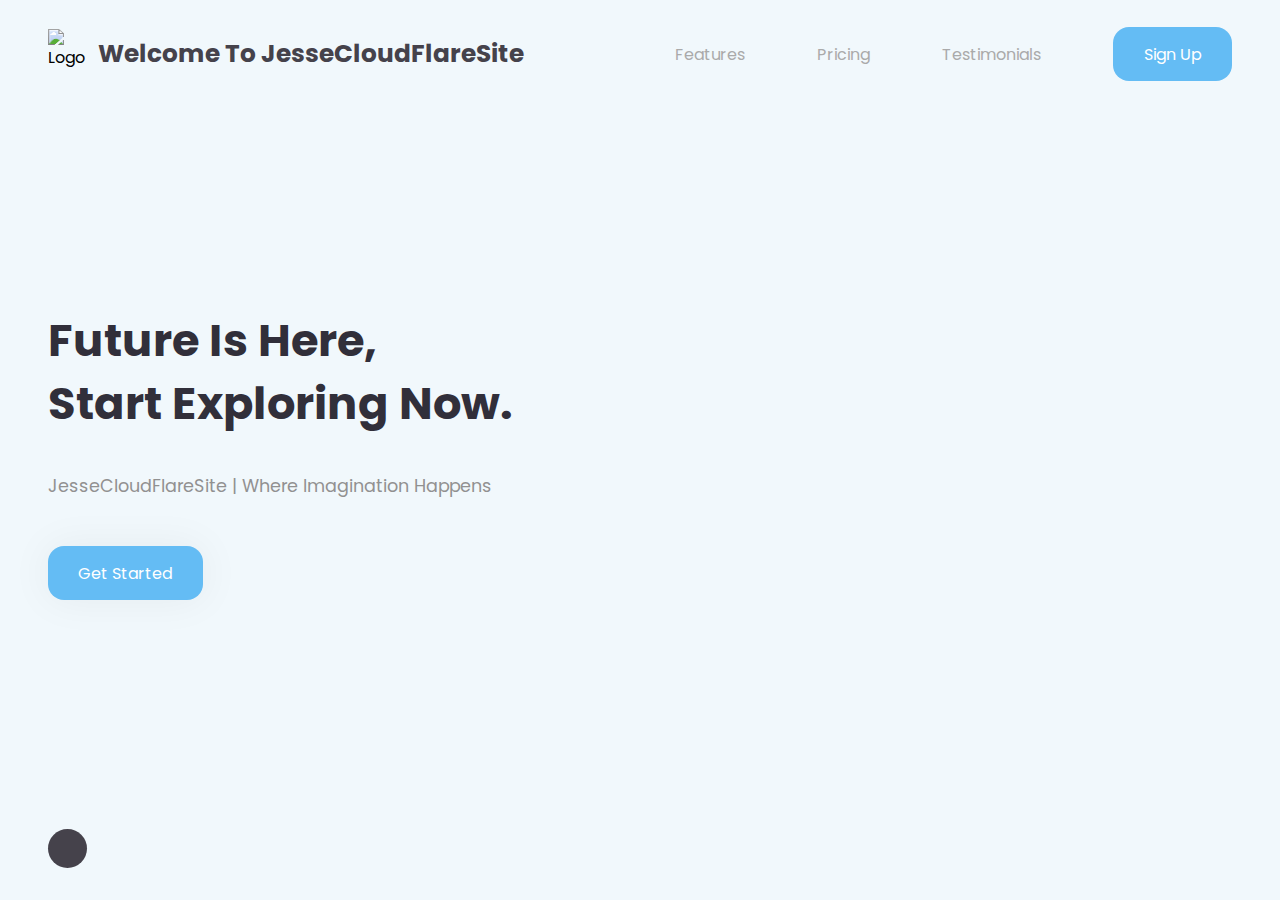
==== commit 5be50058: "Update index.html" ====
--- a/index.html
+++ b/index.html
@@ -15,7 +15,7 @@
           <div class="container">
             <div class="logo">
               <img src="./img/logo.png" alt="Logo">
-              <h3>Danvo in a new branch</h3>
+              <h3>Welcome To JesseCloudFlareSite</h3>
             </div>
 
             <div class="links">
@@ -42,7 +42,7 @@
                 <h1>Future is here,</h1>
                 <h1>Start Exploring now.</h1>
               </div>
-              <p class="text">jesscloudflaresite | Where Imagination Happens</p>
+              <p class="text">JesseCloudFlareSite | Where Imagination Happens</p>
               <div class="cta">
                 <a href="#" class="btn">Get started</a>
               </div>
@@ -79,6 +79,9 @@
  */.fa,.fab,.fad,.fal,.far,.fas{-moz-osx-font-smoothing:grayscale;-webkit-font-smoothing:antialiased;display:inline-block;font-style:normal;font-variant:normal;text-rendering:auto;line-height:1}.fa-lg{font-size:1.33333em;line-height:.75em;vertical-align:-.0667em}.fa-xs{font-size:.75em}.fa-sm{font-size:.875em}.fa-1x{font-size:1em}.fa-2x{font-size:2em}.fa-3x{font-size:3em}.fa-4x{font-size:4em}.fa-5x{font-size:5em}.fa-6x{font-size:6em}.fa-7x{font-size:7em}.fa-8x{font-size:8em}.fa-9x{font-size:9em}.fa-10x{font-size:10em}.fa-fw{text-align:center;width:1.25em}.fa-ul{list-style-type:none;margin-left:2.5em;padding-left:0}.fa-ul>li{position:relative}.fa-li{left:-2em;position:absolute;text-align:center;width:2em;line-height:inherit}.fa-border{border:.08em solid #eee;border-radius:.1em;padding:.2em .25em .15em}.fa-pull-left{float:left}.fa-pull-right{float:right}.fa.fa-pull-left,.fab.fa-pull-left,.fal.fa-pull-left,.far.fa-pull-left,.fas.fa-pull-left{margin-right:.3em}.fa.fa-pull-right,.fab.fa-pull-right,.fal.fa-pull-right,.far.fa-pull-right,.fas.fa-pull-right{margin-left:.3em}.fa-spin{-webkit-animation:fa-spin 2s linear infinite;animation:fa-spin 2s linear infinite}.fa-pulse{-webkit-animation:fa-spin 1s steps(8) infinite;animation:fa-spin 1s steps(8) infinite}@-webkit-keyframes fa-spin{0%{-webkit-transform:rotate(0deg);transform:rotate(0deg)}to{-webkit-transform:rotate(1turn);transform:rotate(1turn)}}@keyframes fa-spin{0%{-webkit-transform:rotate(0deg);transform:rotate(0deg)}to{-webkit-transform:rotate(1turn);transform:rotate(1turn)}}.fa-rotate-90{-ms-filter:"progid:DXImageTransform.Microsoft.BasicImage(rotation=1)";-webkit-transform:rotate(90deg);transform:rotate(90deg)}.fa-rotate-180{-ms-filter:"progid:DXImageTransform.Microsoft.BasicImage(rotation=2)";-webkit-transform:rotate(180deg);transform:rotate(180deg)}.fa-rotate-270{-ms-filter:"progid:DXImageTransform.Microsoft.BasicImage(rotation=3)";-webkit-transform:rotate(270deg);transform:rotate(270deg)}.fa-flip-horizontal{-ms-filter:"progid:DXImageTransform.Microsoft.BasicImage(rotation=0, mirror=1)";-webkit-transform:scaleX(-1);transform:scaleX(-1)}.fa-flip-vertical{-webkit-transform:scaleY(-1);transform:scaleY(-1)}.fa-flip-both,.fa-flip-horizontal.fa-flip-vertical,.fa-flip-vertical{-ms-filter:"progid:DXImageTransform.Microsoft.BasicImage(rotation=2, mirror=1)"}.fa-flip-both,.fa-flip-horizontal.fa-flip-vertical{-webkit-transform:scale(-1);transform:scale(-1)}:root .fa-flip-both,:root .fa-flip-horizontal,:root .fa-flip-vertical,:root .fa-rotate-90,:root .fa-rotate-180,:root .fa-rotate-270{-webkit-filter:none;filter:none}.fa-stack{display:inline-block;height:2em;line-height:2em;position:relative;vertical-align:middle;width:2.5em}.fa-stack-1x,.fa-stack-2x{left:0;position:absolute;text-align:center;width:100%}.fa-stack-1x{line-height:inherit}.fa-stack-2x{font-size:2em}.fa-inverse{color:#fff}.fa-500px:before{content:"\f26e"}.fa-accessible-icon:before{content:"\f368"}.fa-accusoft:before{content:"\f369"}.fa-acquisitions-incorporated:before{content:"\f6af"}.fa-ad:before{content:"\f641"}.fa-address-book:before{content:"\f2b9"}.fa-address-card:before{content:"\f2bb"}.fa-adjust:before{content:"\f042"}.fa-adn:before{content:"\f170"}.fa-adversal:before{content:"\f36a"}.fa-affiliatetheme:before{content:"\f36b"}.fa-air-freshener:before{content:"\f5d0"}.fa-airbnb:before{content:"\f834"}.fa-algolia:before{content:"\f36c"}.fa-align-center:before{content:"\f037"}.fa-align-justify:before{content:"\f039"}.fa-align-left:before{content:"\f036"}.fa-align-right:before{content:"\f038"}.fa-alipay:before{content:"\f642"}.fa-allergies:before{content:"\f461"}.fa-amazon:before{content:"\f270"}.fa-amazon-pay:before{content:"\f42c"}.fa-ambulance:before{content:"\f0f9"}.fa-american-sign-language-interpreting:before{content:"\f2a3"}.fa-amilia:before{content:"\f36d"}.fa-anchor:before{content:"\f13d"}.fa-android:before{content:"\f17b"}.fa-angellist:before{content:"\f209"}.fa-angle-double-down:before{content:"\f103"}.fa-angle-double-left:before{content:"\f100"}.fa-angle-double-right:before{content:"\f101"}.fa-angle-double-up:before{content:"\f102"}.fa-angle-down:before{content:"\f107"}.fa-angle-left:before{content:"\f104"}.fa-angle-right:before{content:"\f105"}.fa-angle-up:before{content:"\f106"}.fa-angry:before{content:"\f556"}.fa-angrycreative:before{content:"\f36e"}.fa-angular:before{content:"\f420"}.fa-ankh:before{content:"\f644"}.fa-app-store:before{content:"\f36f"}.fa-app-store-ios:before{content:"\f370"}.fa-apper:before{content:"\f371"}.fa-apple:before{content:"\f179"}.fa-apple-alt:before{content:"\f5d1"}.fa-apple-pay:before{content:"\f415"}.fa-archive:before{content:"\f187"}.fa-archway:before{content:"\f557"}.fa-arrow-alt-circle-down:before{content:"\f358"}.fa-arrow-alt-circle-left:before{content:"\f359"}.fa-arrow-alt-circle-right:before{content:"\f35a"}.fa-arrow-alt-circle-up:before{content:"\f35b"}.fa-arrow-circle-down:before{content:"\f0ab"}.fa-arrow-circle-left:before{content:"\f0a8"}.fa-arrow-circle-right:before{content:"\f0a9"}.fa-arrow-circle-up:before{content:"\f0aa"}.fa-arrow-down:before{content:"\f063"}.fa-arrow-left:before{content:"\f060"}.fa-arrow-right:before{content:"\f061"}.fa-arrow-up:before{content:"\f062"}.fa-arrows-alt:before{content:"\f0b2"}.fa-arrows-alt-h:before{content:"\f337"}.fa-arrows-alt-v:before{content:"\f338"}.fa-artstation:before{content:"\f77a"}.fa-assistive-listening-systems:before{content:"\f2a2"}.fa-asterisk:before{content:"\f069"}.fa-asymmetrik:before{content:"\f372"}.fa-at:before{content:"\f1fa"}.fa-atlas:before{content:"\f558"}.fa-atlassian:before{content:"\f77b"}.fa-atom:before{content:"\f5d2"}.fa-audible:before{content:"\f373"}.fa-audio-description:before{content:"\f29e"}.fa-autoprefixer:before{content:"\f41c"}.fa-avianex:before{content:"\f374"}.fa-aviato:before{content:"\f421"}.fa-award:before{content:"\f559"}.fa-aws:before{content:"\f375"}.fa-baby:before{content:"\f77c"}.fa-baby-carriage:before{content:"\f77d"}.fa-backspace:before{content:"\f55a"}.fa-backward:before{content:"\f04a"}.fa-bacon:before{content:"\f7e5"}.fa-bacteria:before{content:"\e059"}.fa-bacterium:before{content:"\e05a"}.fa-bahai:before{content:"\f666"}.fa-balance-scale:before{content:"\f24e"}.fa-balance-scale-left:before{content:"\f515"}.fa-balance-scale-right:before{content:"\f516"}.fa-ban:before{content:"\f05e"}.fa-band-aid:before{content:"\f462"}.fa-bandcamp:before{content:"\f2d5"}.fa-barcode:before{content:"\f02a"}.fa-bars:before{content:"\f0c9"}.fa-baseball-ball:before{content:"\f433"}.fa-basketball-ball:before{content:"\f434"}.fa-bath:before{content:"\f2cd"}.fa-battery-empty:before{content:"\f244"}.fa-battery-full:before{content:"\f240"}.fa-battery-half:before{content:"\f242"}.fa-battery-quarter:before{content:"\f243"}.fa-battery-three-quarters:before{content:"\f241"}.fa-battle-net:before{content:"\f835"}.fa-bed:before{content:"\f236"}.fa-beer:before{content:"\f0fc"}.fa-behance:before{content:"\f1b4"}.fa-behance-square:before{content:"\f1b5"}.fa-bell:before{content:"\f0f3"}.fa-bell-slash:before{content:"\f1f6"}.fa-bezier-curve:before{content:"\f55b"}.fa-bible:before{content:"\f647"}.fa-bicycle:before{content:"\f206"}.fa-biking:before{content:"\f84a"}.fa-bimobject:before{content:"\f378"}.fa-binoculars:before{content:"\f1e5"}.fa-biohazard:before{content:"\f780"}.fa-birthday-cake:before{content:"\f1fd"}.fa-bitbucket:before{content:"\f171"}.fa-bitcoin:before{content:"\f379"}.fa-bity:before{content:"\f37a"}.fa-black-tie:before{content:"\f27e"}.fa-blackberry:before{content:"\f37b"}.fa-blender:before{content:"\f517"}.fa-blender-phone:before{content:"\f6b6"}.fa-blind:before{content:"\f29d"}.fa-blog:before{content:"\f781"}.fa-blogger:before{content:"\f37c"}.fa-blogger-b:before{content:"\f37d"}.fa-bluetooth:before{content:"\f293"}.fa-bluetooth-b:before{content:"\f294"}.fa-bold:before{content:"\f032"}.fa-bolt:before{content:"\f0e7"}.fa-bomb:before{content:"\f1e2"}.fa-bone:before{content:"\f5d7"}.fa-bong:before{content:"\f55c"}.fa-book:before{content:"\f02d"}.fa-book-dead:before{content:"\f6b7"}.fa-book-medical:before{content:"\f7e6"}.fa-book-open:before{content:"\f518"}.fa-book-reader:before{content:"\f5da"}.fa-bookmark:before{content:"\f02e"}.fa-bootstrap:before{content:"\f836"}.fa-border-all:before{content:"\f84c"}.fa-border-none:before{content:"\f850"}.fa-border-style:before{content:"\f853"}.fa-bowling-ball:before{content:"\f436"}.fa-box:before{content:"\f466"}.fa-box-open:before{content:"\f49e"}.fa-box-tissue:before{content:"\e05b"}.fa-boxes:before{content:"\f468"}.fa-braille:before{content:"\f2a1"}.fa-brain:before{content:"\f5dc"}.fa-bread-slice:before{content:"\f7ec"}.fa-briefcase:before{content:"\f0b1"}.fa-briefcase-medical:before{content:"\f469"}.fa-broadcast-tower:before{content:"\f519"}.fa-broom:before{content:"\f51a"}.fa-brush:before{content:"\f55d"}.fa-btc:before{content:"\f15a"}.fa-buffer:before{content:"\f837"}.fa-bug:before{content:"\f188"}.fa-building:before{content:"\f1ad"}.fa-bullhorn:before{content:"\f0a1"}.fa-bullseye:before{content:"\f140"}.fa-burn:before{content:"\f46a"}.fa-buromobelexperte:before{content:"\f37f"}.fa-bus:before{content:"\f207"}.fa-bus-alt:before{content:"\f55e"}.fa-business-time:before{content:"\f64a"}.fa-buy-n-large:before{content:"\f8a6"}.fa-buysellads:before{content:"\f20d"}.fa-calculator:before{content:"\f1ec"}.fa-calendar:before{content:"\f133"}.fa-calendar-alt:before{content:"\f073"}.fa-calendar-check:before{content:"\f274"}.fa-calendar-day:before{content:"\f783"}.fa-calendar-minus:before{content:"\f272"}.fa-calendar-plus:before{content:"\f271"}.fa-calendar-times:before{content:"\f273"}.fa-calendar-week:before{content:"\f784"}.fa-camera:before{content:"\f030"}.fa-camera-retro:before{content:"\f083"}.fa-campground:before{content:"\f6bb"}.fa-canadian-maple-leaf:before{content:"\f785"}.fa-candy-cane:before{content:"\f786"}.fa-cannabis:before{content:"\f55f"}.fa-capsules:before{content:"\f46b"}.fa-car:before{content:"\f1b9"}.fa-car-alt:before{content:"\f5de"}.fa-car-battery:before{content:"\f5df"}.fa-car-crash:before{content:"\f5e1"}.fa-car-side:before{content:"\f5e4"}.fa-caravan:before{content:"\f8ff"}.fa-caret-down:before{content:"\f0d7"}.fa-caret-left:before{content:"\f0d9"}.fa-caret-right:before{content:"\f0da"}.fa-caret-square-down:before{content:"\f150"}.fa-caret-square-left:before{content:"\f191"}.fa-caret-square-right:before{content:"\f152"}.fa-caret-square-up:before{content:"\f151"}.fa-caret-up:before{content:"\f0d8"}.fa-carrot:before{content:"\f787"}.fa-cart-arrow-down:before{content:"\f218"}.fa-cart-plus:before{content:"\f217"}.fa-cash-register:before{content:"\f788"}.fa-cat:before{content:"\f6be"}.fa-cc-amazon-pay:before{content:"\f42d"}.fa-cc-amex:before{content:"\f1f3"}.fa-cc-apple-pay:before{content:"\f416"}.fa-cc-diners-club:before{content:"\f24c"}.fa-cc-discover:before{content:"\f1f2"}.fa-cc-jcb:before{content:"\f24b"}.fa-cc-mastercard:before{content:"\f1f1"}.fa-cc-paypal:before{content:"\f1f4"}.fa-cc-stripe:before{content:"\f1f5"}.fa-cc-visa:before{content:"\f1f0"}.fa-centercode:before{content:"\f380"}.fa-centos:before{content:"\f789"}.fa-certificate:before{content:"\f0a3"}.fa-chair:before{content:"\f6c0"}.fa-chalkboard:before{content:"\f51b"}.fa-chalkboard-teacher:before{content:"\f51c"}.fa-charging-station:before{content:"\f5e7"}.fa-chart-area:before{content:"\f1fe"}.fa-chart-bar:before{content:"\f080"}.fa-chart-line:before{content:"\f201"}.fa-chart-pie:before{content:"\f200"}.fa-check:before{content:"\f00c"}.fa-check-circle:before{content:"\f058"}.fa-check-double:before{content:"\f560"}.fa-check-square:before{content:"\f14a"}.fa-cheese:before{content:"\f7ef"}.fa-chess:before{content:"\f439"}.fa-chess-bishop:before{content:"\f43a"}.fa-chess-board:before{content:"\f43c"}.fa-chess-king:before{content:"\f43f"}.fa-chess-knight:before{content:"\f441"}.fa-chess-pawn:before{content:"\f443"}.fa-chess-queen:before{content:"\f445"}.fa-chess-rook:before{content:"\f447"}.fa-chevron-circle-down:before{content:"\f13a"}.fa-chevron-circle-left:before{content:"\f137"}.fa-chevron-circle-right:before{content:"\f138"}.fa-chevron-circle-up:before{content:"\f139"}.fa-chevron-down:before{content:"\f078"}.fa-chevron-left:before{content:"\f053"}.fa-chevron-right:before{content:"\f054"}.fa-chevron-up:before{content:"\f077"}.fa-child:before{content:"\f1ae"}.fa-chrome:before{content:"\f268"}.fa-chromecast:before{content:"\f838"}.fa-church:before{content:"\f51d"}.fa-circle:before{content:"\f111"}.fa-circle-notch:before{content:"\f1ce"}.fa-city:before{content:"\f64f"}.fa-clinic-medical:before{content:"\f7f2"}.fa-clipboard:before{content:"\f328"}.fa-clipboard-check:before{content:"\f46c"}.fa-clipboard-list:before{content:"\f46d"}.fa-clock:before{content:"\f017"}.fa-clone:before{content:"\f24d"}.fa-closed-captioning:before{content:"\f20a"}.fa-cloud:before{content:"\f0c2"}.fa-cloud-download-alt:before{content:"\f381"}.fa-cloud-meatball:before{content:"\f73b"}.fa-cloud-moon:before{content:"\f6c3"}.fa-cloud-moon-rain:before{content:"\f73c"}.fa-cloud-rain:before{content:"\f73d"}.fa-cloud-showers-heavy:before{content:"\f740"}.fa-cloud-sun:before{content:"\f6c4"}.fa-cloud-sun-rain:before{content:"\f743"}.fa-cloud-upload-alt:before{content:"\f382"}.fa-cloudflare:before{content:"\e07d"}.fa-cloudscale:before{content:"\f383"}.fa-cloudsmith:before{content:"\f384"}.fa-cloudversify:before{content:"\f385"}.fa-cocktail:before{content:"\f561"}.fa-code:before{content:"\f121"}.fa-code-branch:before{content:"\f126"}.fa-codepen:before{content:"\f1cb"}.fa-codiepie:before{content:"\f284"}.fa-coffee:before{content:"\f0f4"}.fa-cog:before{content:"\f013"}.fa-cogs:before{content:"\f085"}.fa-coins:before{content:"\f51e"}.fa-columns:before{content:"\f0db"}.fa-comment:before{content:"\f075"}.fa-comment-alt:before{content:"\f27a"}.fa-comment-dollar:before{content:"\f651"}.fa-comment-dots:before{content:"\f4ad"}.fa-comment-medical:before{content:"\f7f5"}.fa-comment-slash:before{content:"\f4b3"}.fa-comments:before{content:"\f086"}.fa-comments-dollar:before{content:"\f653"}.fa-compact-disc:before{content:"\f51f"}.fa-compass:before{content:"\f14e"}.fa-compress:before{content:"\f066"}.fa-compress-alt:before{content:"\f422"}.fa-compress-arrows-alt:before{content:"\f78c"}.fa-concierge-bell:before{content:"\f562"}.fa-confluence:before{content:"\f78d"}.fa-connectdevelop:before{content:"\f20e"}.fa-contao:before{content:"\f26d"}.fa-cookie:before{content:"\f563"}.fa-cookie-bite:before{content:"\f564"}.fa-copy:before{content:"\f0c5"}.fa-copyright:before{content:"\f1f9"}.fa-cotton-bureau:before{content:"\f89e"}.fa-couch:before{content:"\f4b8"}.fa-cpanel:before{content:"\f388"}.fa-creative-commons:before{content:"\f25e"}.fa-creative-commons-by:before{content:"\f4e7"}.fa-creative-commons-nc:before{content:"\f4e8"}.fa-creative-commons-nc-eu:before{content:"\f4e9"}.fa-creative-commons-nc-jp:before{content:"\f4ea"}.fa-creative-commons-nd:before{content:"\f4eb"}.fa-creative-commons-pd:before{content:"\f4ec"}.fa-creative-commons-pd-alt:before{content:"\f4ed"}.fa-creative-commons-remix:before{content:"\f4ee"}.fa-creative-commons-sa:before{content:"\f4ef"}.fa-creative-commons-sampling:before{content:"\f4f0"}.fa-creative-commons-sampling-plus:before{content:"\f4f1"}.fa-creative-commons-share:before{content:"\f4f2"}.fa-creative-commons-zero:before{content:"\f4f3"}.fa-credit-card:before{content:"\f09d"}.fa-critical-role:before{content:"\f6c9"}.fa-crop:before{content:"\f125"}.fa-crop-alt:before{content:"\f565"}.fa-cross:before{content:"\f654"}.fa-crosshairs:before{content:"\f05b"}.fa-crow:before{content:"\f520"}.fa-crown:before{content:"\f521"}.fa-crutch:before{content:"\f7f7"}.fa-css3:before{content:"\f13c"}.fa-css3-alt:before{content:"\f38b"}.fa-cube:before{content:"\f1b2"}.fa-cubes:before{content:"\f1b3"}.fa-cut:before{content:"\f0c4"}.fa-cuttlefish:before{content:"\f38c"}.fa-d-and-d:before{content:"\f38d"}.fa-d-and-d-beyond:before{content:"\f6ca"}.fa-dailymotion:before{content:"\e052"}.fa-dashcube:before{content:"\f210"}.fa-database:before{content:"\f1c0"}.fa-deaf:before{content:"\f2a4"}.fa-deezer:before{content:"\e077"}.fa-delicious:before{content:"\f1a5"}.fa-democrat:before{content:"\f747"}.fa-deploydog:before{content:"\f38e"}.fa-deskpro:before{content:"\f38f"}.fa-desktop:before{content:"\f108"}.fa-dev:before{content:"\f6cc"}.fa-deviantart:before{content:"\f1bd"}.fa-dharmachakra:before{content:"\f655"}.fa-dhl:before{content:"\f790"}.fa-diagnoses:before{content:"\f470"}.fa-diaspora:before{content:"\f791"}.fa-dice:before{content:"\f522"}.fa-dice-d20:before{content:"\f6cf"}.fa-dice-d6:before{content:"\f6d1"}.fa-dice-five:before{content:"\f523"}.fa-dice-four:before{content:"\f524"}.fa-dice-one:before{content:"\f525"}.fa-dice-six:before{content:"\f526"}.fa-dice-three:before{content:"\f527"}.fa-dice-two:before{content:"\f528"}.fa-digg:before{content:"\f1a6"}.fa-digital-ocean:before{content:"\f391"}.fa-digital-tachograph:before{content:"\f566"}.fa-directions:before{content:"\f5eb"}.fa-discord:before{content:"\f392"}.fa-discourse:before{content:"\f393"}.fa-disease:before{content:"\f7fa"}.fa-divide:before{content:"\f529"}.fa-dizzy:before{content:"\f567"}.fa-dna:before{content:"\f471"}.fa-dochub:before{content:"\f394"}.fa-docker:before{content:"\f395"}.fa-dog:before{content:"\f6d3"}.fa-dollar-sign:before{content:"\f155"}.fa-dolly:before{content:"\f472"}.fa-dolly-flatbed:before{content:"\f474"}.fa-donate:before{content:"\f4b9"}.fa-door-closed:before{content:"\f52a"}.fa-door-open:before{content:"\f52b"}.fa-dot-circle:before{content:"\f192"}.fa-dove:before{content:"\f4ba"}.fa-download:before{content:"\f019"}.fa-draft2digital:before{content:"\f396"}.fa-drafting-compass:before{content:"\f568"}.fa-dragon:before{content:"\f6d5"}.fa-draw-polygon:before{content:"\f5ee"}.fa-dribbble:before{content:"\f17d"}.fa-dribbble-square:before{content:"\f397"}.fa-dropbox:before{content:"\f16b"}.fa-drum:before{content:"\f569"}.fa-drum-steelpan:before{content:"\f56a"}.fa-drumstick-bite:before{content:"\f6d7"}.fa-drupal:before{content:"\f1a9"}.fa-dumbbell:before{content:"\f44b"}.fa-dumpster:before{content:"\f793"}.fa-dumpster-fire:before{content:"\f794"}.fa-dungeon:before{content:"\f6d9"}.fa-dyalog:before{content:"\f399"}.fa-earlybirds:before{content:"\f39a"}.fa-ebay:before{content:"\f4f4"}.fa-edge:before{content:"\f282"}.fa-edge-legacy:before{content:"\e078"}.fa-edit:before{content:"\f044"}.fa-egg:before{content:"\f7fb"}.fa-eject:before{content:"\f052"}.fa-elementor:before{content:"\f430"}.fa-ellipsis-h:before{content:"\f141"}.fa-ellipsis-v:before{content:"\f142"}.fa-ello:before{content:"\f5f1"}.fa-ember:before{content:"\f423"}.fa-empire:before{content:"\f1d1"}.fa-envelope:before{content:"\f0e0"}.fa-envelope-open:before{content:"\f2b6"}.fa-envelope-open-text:before{content:"\f658"}.fa-envelope-square:before{content:"\f199"}.fa-envira:before{content:"\f299"}.fa-equals:before{content:"\f52c"}.fa-eraser:before{content:"\f12d"}.fa-erlang:before{content:"\f39d"}.fa-ethereum:before{content:"\f42e"}.fa-ethernet:before{content:"\f796"}.fa-etsy:before{content:"\f2d7"}.fa-euro-sign:before{content:"\f153"}.fa-evernote:before{content:"\f839"}.fa-exchange-alt:before{content:"\f362"}.fa-exclamation:before{content:"\f12a"}.fa-exclamation-circle:before{content:"\f06a"}.fa-exclamation-triangle:before{content:"\f071"}.fa-expand:before{content:"\f065"}.fa-expand-alt:before{content:"\f424"}.fa-expand-arrows-alt:before{content:"\f31e"}.fa-expeditedssl:before{content:"\f23e"}.fa-external-link-alt:before{content:"\f35d"}.fa-external-link-square-alt:before{content:"\f360"}.fa-eye:before{content:"\f06e"}.fa-eye-dropper:before{content:"\f1fb"}.fa-eye-slash:before{content:"\f070"}.fa-facebook:before{content:"\f09a"}.fa-facebook-f:before{content:"\f39e"}.fa-facebook-messenger:before{content:"\f39f"}.fa-facebook-square:before{content:"\f082"}.fa-fan:before{content:"\f863"}.fa-fantasy-flight-games:before{content:"\f6dc"}.fa-fast-backward:before{content:"\f049"}.fa-fast-forward:before{content:"\f050"}.fa-faucet:before{content:"\e005"}.fa-fax:before{content:"\f1ac"}.fa-feather:before{content:"\f52d"}.fa-feather-alt:before{content:"\f56b"}.fa-fedex:before{content:"\f797"}.fa-fedora:before{content:"\f798"}.fa-female:before{content:"\f182"}.fa-fighter-jet:before{content:"\f0fb"}.fa-figma:before{content:"\f799"}.fa-file:before{content:"\f15b"}.fa-file-alt:before{content:"\f15c"}.fa-file-archive:before{content:"\f1c6"}.fa-file-audio:before{content:"\f1c7"}.fa-file-code:before{content:"\f1c9"}.fa-file-contract:before{content:"\f56c"}.fa-file-csv:before{content:"\f6dd"}.fa-file-download:before{content:"\f56d"}.fa-file-excel:before{content:"\f1c3"}.fa-file-export:before{content:"\f56e"}.fa-file-image:before{content:"\f1c5"}.fa-file-import:before{content:"\f56f"}.fa-file-invoice:before{content:"\f570"}.fa-file-invoice-dollar:before{content:"\f571"}.fa-file-medical:before{content:"\f477"}.fa-file-medical-alt:before{content:"\f478"}.fa-file-pdf:before{content:"\f1c1"}.fa-file-powerpoint:before{content:"\f1c4"}.fa-file-prescription:before{content:"\f572"}.fa-file-signature:before{content:"\f573"}.fa-file-upload:before{content:"\f574"}.fa-file-video:before{content:"\f1c8"}.fa-file-word:before{content:"\f1c2"}.fa-fill:before{content:"\f575"}.fa-fill-drip:before{content:"\f576"}.fa-film:before{content:"\f008"}.fa-filter:before{content:"\f0b0"}.fa-fingerprint:before{content:"\f577"}.fa-fire:before{content:"\f06d"}.fa-fire-alt:before{content:"\f7e4"}.fa-fire-extinguisher:before{content:"\f134"}.fa-firefox:before{content:"\f269"}.fa-firefox-browser:before{content:"\e007"}.fa-first-aid:before{content:"\f479"}.fa-first-order:before{content:"\f2b0"}.fa-first-order-alt:before{content:"\f50a"}.fa-firstdraft:before{content:"\f3a1"}.fa-fish:before{content:"\f578"}.fa-fist-raised:before{content:"\f6de"}.fa-flag:before{content:"\f024"}.fa-flag-checkered:before{content:"\f11e"}.fa-flag-usa:before{content:"\f74d"}.fa-flask:before{content:"\f0c3"}.fa-flickr:before{content:"\f16e"}.fa-flipboard:before{content:"\f44d"}.fa-flushed:before{content:"\f579"}.fa-fly:before{content:"\f417"}.fa-folder:before{content:"\f07b"}.fa-folder-minus:before{content:"\f65d"}.fa-folder-open:before{content:"\f07c"}.fa-folder-plus:before{content:"\f65e"}.fa-font:before{content:"\f031"}.fa-font-awesome:before{content:"\f2b4"}.fa-font-awesome-alt:before{content:"\f35c"}.fa-font-awesome-flag:before{content:"\f425"}.fa-font-awesome-logo-full:before{content:"\f4e6"}.fa-fonticons:before{content:"\f280"}.fa-fonticons-fi:before{content:"\f3a2"}.fa-football-ball:before{content:"\f44e"}.fa-fort-awesome:before{content:"\f286"}.fa-fort-awesome-alt:before{content:"\f3a3"}.fa-forumbee:before{content:"\f211"}.fa-forward:before{content:"\f04e"}.fa-foursquare:before{content:"\f180"}.fa-free-code-camp:before{content:"\f2c5"}.fa-freebsd:before{content:"\f3a4"}.fa-frog:before{content:"\f52e"}.fa-frown:before{content:"\f119"}.fa-frown-open:before{content:"\f57a"}.fa-fulcrum:before{content:"\f50b"}.fa-funnel-dollar:before{content:"\f662"}.fa-futbol:before{content:"\f1e3"}.fa-galactic-republic:before{content:"\f50c"}.fa-galactic-senate:before{content:"\f50d"}.fa-gamepad:before{content:"\f11b"}.fa-gas-pump:before{content:"\f52f"}.fa-gavel:before{content:"\f0e3"}.fa-gem:before{content:"\f3a5"}.fa-genderless:before{content:"\f22d"}.fa-get-pocket:before{content:"\f265"}.fa-gg:before{content:"\f260"}.fa-gg-circle:before{content:"\f261"}.fa-ghost:before{content:"\f6e2"}.fa-gift:before{content:"\f06b"}.fa-gifts:before{content:"\f79c"}.fa-git:before{content:"\f1d3"}.fa-git-alt:before{content:"\f841"}.fa-git-square:before{content:"\f1d2"}.fa-github:before{content:"\f09b"}.fa-github-alt:before{content:"\f113"}.fa-github-square:before{content:"\f092"}.fa-gitkraken:before{content:"\f3a6"}.fa-gitlab:before{content:"\f296"}.fa-gitter:before{content:"\f426"}.fa-glass-cheers:before{content:"\f79f"}.fa-glass-martini:before{content:"\f000"}.fa-glass-martini-alt:before{content:"\f57b"}.fa-glass-whiskey:before{content:"\f7a0"}.fa-glasses:before{content:"\f530"}.fa-glide:before{content:"\f2a5"}.fa-glide-g:before{content:"\f2a6"}.fa-globe:before{content:"\f0ac"}.fa-globe-africa:before{content:"\f57c"}.fa-globe-americas:before{content:"\f57d"}.fa-globe-asia:before{content:"\f57e"}.fa-globe-europe:before{content:"\f7a2"}.fa-gofore:before{content:"\f3a7"}.fa-golf-ball:before{content:"\f450"}.fa-goodreads:before{content:"\f3a8"}.fa-goodreads-g:before{content:"\f3a9"}.fa-google:before{content:"\f1a0"}.fa-google-drive:before{content:"\f3aa"}.fa-google-pay:before{content:"\e079"}.fa-google-play:before{content:"\f3ab"}.fa-google-plus:before{content:"\f2b3"}.fa-google-plus-g:before{content:"\f0d5"}.fa-google-plus-square:before{content:"\f0d4"}.fa-google-wallet:before{content:"\f1ee"}.fa-gopuram:before{content:"\f664"}.fa-graduation-cap:before{content:"\f19d"}.fa-gratipay:before{content:"\f184"}.fa-grav:before{content:"\f2d6"}.fa-greater-than:before{content:"\f531"}.fa-greater-than-equal:before{content:"\f532"}.fa-grimace:before{content:"\f57f"}.fa-grin:before{content:"\f580"}.fa-grin-alt:before{content:"\f581"}.fa-grin-beam:before{content:"\f582"}.fa-grin-beam-sweat:before{content:"\f583"}.fa-grin-hearts:before{content:"\f584"}.fa-grin-squint:before{content:"\f585"}.fa-grin-squint-tears:before{content:"\f586"}.fa-grin-stars:before{content:"\f587"}.fa-grin-tears:before{content:"\f588"}.fa-grin-tongue:before{content:"\f589"}.fa-grin-tongue-squint:before{content:"\f58a"}.fa-grin-tongue-wink:before{content:"\f58b"}.fa-grin-wink:before{content:"\f58c"}.fa-grip-horizontal:before{content:"\f58d"}.fa-grip-lines:before{content:"\f7a4"}.fa-grip-lines-vertical:before{content:"\f7a5"}.fa-grip-vertical:before{content:"\f58e"}.fa-gripfire:before{content:"\f3ac"}.fa-grunt:before{content:"\f3ad"}.fa-guilded:before{content:"\e07e"}.fa-guitar:before{content:"\f7a6"}.fa-gulp:before{content:"\f3ae"}.fa-h-square:before{content:"\f0fd"}.fa-hacker-news:before{content:"\f1d4"}.fa-hacker-news-square:before{content:"\f3af"}.fa-hackerrank:before{content:"\f5f7"}.fa-hamburger:before{content:"\f805"}.fa-hammer:before{content:"\f6e3"}.fa-hamsa:before{content:"\f665"}.fa-hand-holding:before{content:"\f4bd"}.fa-hand-holding-heart:before{content:"\f4be"}.fa-hand-holding-medical:before{content:"\e05c"}.fa-hand-holding-usd:before{content:"\f4c0"}.fa-hand-holding-water:before{content:"\f4c1"}.fa-hand-lizard:before{content:"\f258"}.fa-hand-middle-finger:before{content:"\f806"}.fa-hand-paper:before{content:"\f256"}.fa-hand-peace:before{content:"\f25b"}.fa-hand-point-down:before{content:"\f0a7"}.fa-hand-point-left:before{content:"\f0a5"}.fa-hand-point-right:before{content:"\f0a4"}.fa-hand-point-up:before{content:"\f0a6"}.fa-hand-pointer:before{content:"\f25a"}.fa-hand-rock:before{content:"\f255"}.fa-hand-scissors:before{content:"\f257"}.fa-hand-sparkles:before{content:"\e05d"}.fa-hand-spock:before{content:"\f259"}.fa-hands:before{content:"\f4c2"}.fa-hands-helping:before{content:"\f4c4"}.fa-hands-wash:before{content:"\e05e"}.fa-handshake:before{content:"\f2b5"}.fa-handshake-alt-slash:before{content:"\e05f"}.fa-handshake-slash:before{content:"\e060"}.fa-hanukiah:before{content:"\f6e6"}.fa-hard-hat:before{content:"\f807"}.fa-hashtag:before{content:"\f292"}.fa-hat-cowboy:before{content:"\f8c0"}.fa-hat-cowboy-side:before{content:"\f8c1"}.fa-hat-wizard:before{content:"\f6e8"}.fa-hdd:before{content:"\f0a0"}.fa-head-side-cough:before{content:"\e061"}.fa-head-side-cough-slash:before{content:"\e062"}.fa-head-side-mask:before{content:"\e063"}.fa-head-side-virus:before{content:"\e064"}.fa-heading:before{content:"\f1dc"}.fa-headphones:before{content:"\f025"}.fa-headphones-alt:before{content:"\f58f"}.fa-headset:before{content:"\f590"}.fa-heart:before{content:"\f004"}.fa-heart-broken:before{content:"\f7a9"}.fa-heartbeat:before{content:"\f21e"}.fa-helicopter:before{content:"\f533"}.fa-highlighter:before{content:"\f591"}.fa-hiking:before{content:"\f6ec"}.fa-hippo:before{content:"\f6ed"}.fa-hips:before{content:"\f452"}.fa-hire-a-helper:before{content:"\f3b0"}.fa-history:before{content:"\f1da"}.fa-hive:before{content:"\e07f"}.fa-hockey-puck:before{content:"\f453"}.fa-holly-berry:before{content:"\f7aa"}.fa-home:before{content:"\f015"}.fa-hooli:before{content:"\f427"}.fa-hornbill:before{content:"\f592"}.fa-horse:before{content:"\f6f0"}.fa-horse-head:before{content:"\f7ab"}.fa-hospital:before{content:"\f0f8"}.fa-hospital-alt:before{content:"\f47d"}.fa-hospital-symbol:before{content:"\f47e"}.fa-hospital-user:before{content:"\f80d"}.fa-hot-tub:before{content:"\f593"}.fa-hotdog:before{content:"\f80f"}.fa-hotel:before{content:"\f594"}.fa-hotjar:before{content:"\f3b1"}.fa-hourglass:before{content:"\f254"}.fa-hourglass-end:before{content:"\f253"}.fa-hourglass-half:before{content:"\f252"}.fa-hourglass-start:before{content:"\f251"}.fa-house-damage:before{content:"\f6f1"}.fa-house-user:before{content:"\e065"}.fa-houzz:before{content:"\f27c"}.fa-hryvnia:before{content:"\f6f2"}.fa-html5:before{content:"\f13b"}.fa-hubspot:before{content:"\f3b2"}.fa-i-cursor:before{content:"\f246"}.fa-ice-cream:before{content:"\f810"}.fa-icicles:before{content:"\f7ad"}.fa-icons:before{content:"\f86d"}.fa-id-badge:before{content:"\f2c1"}.fa-id-card:before{content:"\f2c2"}.fa-id-card-alt:before{content:"\f47f"}.fa-ideal:before{content:"\e013"}.fa-igloo:before{content:"\f7ae"}.fa-image:before{content:"\f03e"}.fa-images:before{content:"\f302"}.fa-imdb:before{content:"\f2d8"}.fa-inbox:before{content:"\f01c"}.fa-indent:before{content:"\f03c"}.fa-industry:before{content:"\f275"}.fa-infinity:before{content:"\f534"}.fa-info:before{content:"\f129"}.fa-info-circle:before{content:"\f05a"}.fa-innosoft:before{content:"\e080"}.fa-instagram:before{content:"\f16d"}.fa-instagram-square:before{content:"\e055"}.fa-instalod:before{content:"\e081"}.fa-intercom:before{content:"\f7af"}.fa-internet-explorer:before{content:"\f26b"}.fa-invision:before{content:"\f7b0"}.fa-ioxhost:before{content:"\f208"}.fa-italic:before{content:"\f033"}.fa-itch-io:before{content:"\f83a"}.fa-itunes:before{content:"\f3b4"}.fa-itunes-note:before{content:"\f3b5"}.fa-java:before{content:"\f4e4"}.fa-jedi:before{content:"\f669"}.fa-jedi-order:before{content:"\f50e"}.fa-jenkins:before{content:"\f3b6"}.fa-jira:before{content:"\f7b1"}.fa-joget:before{content:"\f3b7"}.fa-joint:before{content:"\f595"}.fa-joomla:before{content:"\f1aa"}.fa-journal-whills:before{content:"\f66a"}.fa-js:before{content:"\f3b8"}.fa-js-square:before{content:"\f3b9"}.fa-jsfiddle:before{content:"\f1cc"}.fa-kaaba:before{content:"\f66b"}.fa-kaggle:before{content:"\f5fa"}.fa-key:before{content:"\f084"}.fa-keybase:before{content:"\f4f5"}.fa-keyboard:before{content:"\f11c"}.fa-keycdn:before{content:"\f3ba"}.fa-khanda:before{content:"\f66d"}.fa-kickstarter:before{content:"\f3bb"}.fa-kickstarter-k:before{content:"\f3bc"}.fa-kiss:before{content:"\f596"}.fa-kiss-beam:before{content:"\f597"}.fa-kiss-wink-heart:before{content:"\f598"}.fa-kiwi-bird:before{content:"\f535"}.fa-korvue:before{content:"\f42f"}.fa-landmark:before{content:"\f66f"}.fa-language:before{content:"\f1ab"}.fa-laptop:before{content:"\f109"}.fa-laptop-code:before{content:"\f5fc"}.fa-laptop-house:before{content:"\e066"}.fa-laptop-medical:before{content:"\f812"}.fa-laravel:before{content:"\f3bd"}.fa-lastfm:before{content:"\f202"}.fa-lastfm-square:before{content:"\f203"}.fa-laugh:before{content:"\f599"}.fa-laugh-beam:before{content:"\f59a"}.fa-laugh-squint:before{content:"\f59b"}.fa-laugh-wink:before{content:"\f59c"}.fa-layer-group:before{content:"\f5fd"}.fa-leaf:before{content:"\f06c"}.fa-leanpub:before{content:"\f212"}.fa-lemon:before{content:"\f094"}.fa-less:before{content:"\f41d"}.fa-less-than:before{content:"\f536"}.fa-less-than-equal:before{content:"\f537"}.fa-level-down-alt:before{content:"\f3be"}.fa-level-up-alt:before{content:"\f3bf"}.fa-life-ring:before{content:"\f1cd"}.fa-lightbulb:before{content:"\f0eb"}.fa-line:before{content:"\f3c0"}.fa-link:before{content:"\f0c1"}.fa-linkedin:before{content:"\f08c"}.fa-linkedin-in:before{content:"\f0e1"}.fa-linode:before{content:"\f2b8"}.fa-linux:before{content:"\f17c"}.fa-lira-sign:before{content:"\f195"}.fa-list:before{content:"\f03a"}.fa-list-alt:before{content:"\f022"}.fa-list-ol:before{content:"\f0cb"}.fa-list-ul:before{content:"\f0ca"}.fa-location-arrow:before{content:"\f124"}.fa-lock:before{content:"\f023"}.fa-lock-open:before{content:"\f3c1"}.fa-long-arrow-alt-down:before{content:"\f309"}.fa-long-arrow-alt-left:before{content:"\f30a"}.fa-long-arrow-alt-right:before{content:"\f30b"}.fa-long-arrow-alt-up:before{content:"\f30c"}.fa-low-vision:before{content:"\f2a8"}.fa-luggage-cart:before{content:"\f59d"}.fa-lungs:before{content:"\f604"}.fa-lungs-virus:before{content:"\e067"}.fa-lyft:before{content:"\f3c3"}.fa-magento:before{content:"\f3c4"}.fa-magic:before{content:"\f0d0"}.fa-magnet:before{content:"\f076"}.fa-mail-bulk:before{content:"\f674"}.fa-mailchimp:before{content:"\f59e"}.fa-male:before{content:"\f183"}.fa-mandalorian:before{content:"\f50f"}.fa-map:before{content:"\f279"}.fa-map-marked:before{content:"\f59f"}.fa-map-marked-alt:before{content:"\f5a0"}.fa-map-marker:before{content:"\f041"}.fa-map-marker-alt:before{content:"\f3c5"}.fa-map-pin:before{content:"\f276"}.fa-map-signs:before{content:"\f277"}.fa-markdown:before{content:"\f60f"}.fa-marker:before{content:"\f5a1"}.fa-mars:before{content:"\f222"}.fa-mars-double:before{content:"\f227"}.fa-mars-stroke:before{content:"\f229"}.fa-mars-stroke-h:before{content:"\f22b"}.fa-mars-stroke-v:before{content:"\f22a"}.fa-mask:before{content:"\f6fa"}.fa-mastodon:before{content:"\f4f6"}.fa-maxcdn:before{content:"\f136"}.fa-mdb:before{content:"\f8ca"}.fa-medal:before{content:"\f5a2"}.fa-medapps:before{content:"\f3c6"}.fa-medium:before{content:"\f23a"}.fa-medium-m:before{content:"\f3c7"}.fa-medkit:before{content:"\f0fa"}.fa-medrt:before{content:"\f3c8"}.fa-meetup:before{content:"\f2e0"}.fa-megaport:before{content:"\f5a3"}.fa-meh:before{content:"\f11a"}.fa-meh-blank:before{content:"\f5a4"}.fa-meh-rolling-eyes:before{content:"\f5a5"}.fa-memory:before{content:"\f538"}.fa-mendeley:before{content:"\f7b3"}.fa-menorah:before{content:"\f676"}.fa-mercury:before{content:"\f223"}.fa-meteor:before{content:"\f753"}.fa-microblog:before{content:"\e01a"}.fa-microchip:before{content:"\f2db"}.fa-microphone:before{content:"\f130"}.fa-microphone-alt:before{content:"\f3c9"}.fa-microphone-alt-slash:before{content:"\f539"}.fa-microphone-slash:before{content:"\f131"}.fa-microscope:before{content:"\f610"}.fa-microsoft:before{content:"\f3ca"}.fa-minus:before{content:"\f068"}.fa-minus-circle:before{content:"\f056"}.fa-minus-square:before{content:"\f146"}.fa-mitten:before{content:"\f7b5"}.fa-mix:before{content:"\f3cb"}.fa-mixcloud:before{content:"\f289"}.fa-mixer:before{content:"\e056"}.fa-mizuni:before{content:"\f3cc"}.fa-mobile:before{content:"\f10b"}.fa-mobile-alt:before{content:"\f3cd"}.fa-modx:before{content:"\f285"}.fa-monero:before{content:"\f3d0"}.fa-money-bill:before{content:"\f0d6"}.fa-money-bill-alt:before{content:"\f3d1"}.fa-money-bill-wave:before{content:"\f53a"}.fa-money-bill-wave-alt:before{content:"\f53b"}.fa-money-check:before{content:"\f53c"}.fa-money-check-alt:before{content:"\f53d"}.fa-monument:before{content:"\f5a6"}.fa-moon:before{content:"\f186"}.fa-mortar-pestle:before{content:"\f5a7"}.fa-mosque:before{content:"\f678"}.fa-motorcycle:before{content:"\f21c"}.fa-mountain:before{content:"\f6fc"}.fa-mouse:before{content:"\f8cc"}.fa-mouse-pointer:before{content:"\f245"}.fa-mug-hot:before{content:"\f7b6"}.fa-music:before{content:"\f001"}.fa-napster:before{content:"\f3d2"}.fa-neos:before{content:"\f612"}.fa-network-wired:before{content:"\f6ff"}.fa-neuter:before{content:"\f22c"}.fa-newspaper:before{content:"\f1ea"}.fa-nimblr:before{content:"\f5a8"}.fa-node:before{content:"\f419"}.fa-node-js:before{content:"\f3d3"}.fa-not-equal:before{content:"\f53e"}.fa-notes-medical:before{content:"\f481"}.fa-npm:before{content:"\f3d4"}.fa-ns8:before{content:"\f3d5"}.fa-nutritionix:before{content:"\f3d6"}.fa-object-group:before{content:"\f247"}.fa-object-ungroup:before{content:"\f248"}.fa-octopus-deploy:before{content:"\e082"}.fa-odnoklassniki:before{content:"\f263"}.fa-odnoklassniki-square:before{content:"\f264"}.fa-oil-can:before{content:"\f613"}.fa-old-republic:before{content:"\f510"}.fa-om:before{content:"\f679"}.fa-opencart:before{content:"\f23d"}.fa-openid:before{content:"\f19b"}.fa-opera:before{content:"\f26a"}.fa-optin-monster:before{content:"\f23c"}.fa-orcid:before{content:"\f8d2"}.fa-osi:before{content:"\f41a"}.fa-otter:before{content:"\f700"}.fa-outdent:before{content:"\f03b"}.fa-page4:before{content:"\f3d7"}.fa-pagelines:before{content:"\f18c"}.fa-pager:before{content:"\f815"}.fa-paint-brush:before{content:"\f1fc"}.fa-paint-roller:before{content:"\f5aa"}.fa-palette:before{content:"\f53f"}.fa-palfed:before{content:"\f3d8"}.fa-pallet:before{content:"\f482"}.fa-paper-plane:before{content:"\f1d8"}.fa-paperclip:before{content:"\f0c6"}.fa-parachute-box:before{content:"\f4cd"}.fa-paragraph:before{content:"\f1dd"}.fa-parking:before{content:"\f540"}.fa-passport:before{content:"\f5ab"}.fa-pastafarianism:before{content:"\f67b"}.fa-paste:before{content:"\f0ea"}.fa-patreon:before{content:"\f3d9"}.fa-pause:before{content:"\f04c"}.fa-pause-circle:before{content:"\f28b"}.fa-paw:before{content:"\f1b0"}.fa-paypal:before{content:"\f1ed"}.fa-peace:before{content:"\f67c"}.fa-pen:before{content:"\f304"}.fa-pen-alt:before{content:"\f305"}.fa-pen-fancy:before{content:"\f5ac"}.fa-pen-nib:before{content:"\f5ad"}.fa-pen-square:before{content:"\f14b"}.fa-pencil-alt:before{content:"\f303"}.fa-pencil-ruler:before{content:"\f5ae"}.fa-penny-arcade:before{content:"\f704"}.fa-people-arrows:before{content:"\e068"}.fa-people-carry:before{content:"\f4ce"}.fa-pepper-hot:before{content:"\f816"}.fa-perbyte:before{content:"\e083"}.fa-percent:before{content:"\f295"}.fa-percentage:before{content:"\f541"}.fa-periscope:before{content:"\f3da"}.fa-person-booth:before{content:"\f756"}.fa-phabricator:before{content:"\f3db"}.fa-phoenix-framework:before{content:"\f3dc"}.fa-phoenix-squadron:before{content:"\f511"}.fa-phone:before{content:"\f095"}.fa-phone-alt:before{content:"\f879"}.fa-phone-slash:before{content:"\f3dd"}.fa-phone-square:before{content:"\f098"}.fa-phone-square-alt:before{content:"\f87b"}.fa-phone-volume:before{content:"\f2a0"}.fa-photo-video:before{content:"\f87c"}.fa-php:before{content:"\f457"}.fa-pied-piper:before{content:"\f2ae"}.fa-pied-piper-alt:before{content:"\f1a8"}.fa-pied-piper-hat:before{content:"\f4e5"}.fa-pied-piper-pp:before{content:"\f1a7"}.fa-pied-piper-square:before{content:"\e01e"}.fa-piggy-bank:before{content:"\f4d3"}.fa-pills:before{content:"\f484"}.fa-pinterest:before{content:"\f0d2"}.fa-pinterest-p:before{content:"\f231"}.fa-pinterest-square:before{content:"\f0d3"}.fa-pizza-slice:before{content:"\f818"}.fa-place-of-worship:before{content:"\f67f"}.fa-plane:before{content:"\f072"}.fa-plane-arrival:before{content:"\f5af"}.fa-plane-departure:before{content:"\f5b0"}.fa-plane-slash:before{content:"\e069"}.fa-play:before{content:"\f04b"}.fa-play-circle:before{content:"\f144"}.fa-playstation:before{content:"\f3df"}.fa-plug:before{content:"\f1e6"}.fa-plus:before{content:"\f067"}.fa-plus-circle:before{content:"\f055"}.fa-plus-square:before{content:"\f0fe"}.fa-podcast:before{content:"\f2ce"}.fa-poll:before{content:"\f681"}.fa-poll-h:before{content:"\f682"}.fa-poo:before{content:"\f2fe"}.fa-poo-storm:before{content:"\f75a"}.fa-poop:before{content:"\f619"}.fa-portrait:before{content:"\f3e0"}.fa-pound-sign:before{content:"\f154"}.fa-power-off:before{content:"\f011"}.fa-pray:before{content:"\f683"}.fa-praying-hands:before{content:"\f684"}.fa-prescription:before{content:"\f5b1"}.fa-prescription-bottle:before{content:"\f485"}.fa-prescription-bottle-alt:before{content:"\f486"}.fa-print:before{content:"\f02f"}.fa-procedures:before{content:"\f487"}.fa-product-hunt:before{content:"\f288"}.fa-project-diagram:before{content:"\f542"}.fa-pump-medical:before{content:"\e06a"}.fa-pump-soap:before{content:"\e06b"}.fa-pushed:before{content:"\f3e1"}.fa-puzzle-piece:before{content:"\f12e"}.fa-python:before{content:"\f3e2"}.fa-qq:before{content:"\f1d6"}.fa-qrcode:before{content:"\f029"}.fa-question:before{content:"\f128"}.fa-question-circle:before{content:"\f059"}.fa-quidditch:before{content:"\f458"}.fa-quinscape:before{content:"\f459"}.fa-quora:before{content:"\f2c4"}.fa-quote-left:before{content:"\f10d"}.fa-quote-right:before{content:"\f10e"}.fa-quran:before{content:"\f687"}.fa-r-project:before{content:"\f4f7"}.fa-radiation:before{content:"\f7b9"}.fa-radiation-alt:before{content:"\f7ba"}.fa-rainbow:before{content:"\f75b"}.fa-random:before{content:"\f074"}.fa-raspberry-pi:before{content:"\f7bb"}.fa-ravelry:before{content:"\f2d9"}.fa-react:before{content:"\f41b"}.fa-reacteurope:before{content:"\f75d"}.fa-readme:before{content:"\f4d5"}.fa-rebel:before{content:"\f1d0"}.fa-receipt:before{content:"\f543"}.fa-record-vinyl:before{content:"\f8d9"}.fa-recycle:before{content:"\f1b8"}.fa-red-river:before{content:"\f3e3"}.fa-reddit:before{content:"\f1a1"}.fa-reddit-alien:before{content:"\f281"}.fa-reddit-square:before{content:"\f1a2"}.fa-redhat:before{content:"\f7bc"}.fa-redo:before{content:"\f01e"}.fa-redo-alt:before{content:"\f2f9"}.fa-registered:before{content:"\f25d"}.fa-remove-format:before{content:"\f87d"}.fa-renren:before{content:"\f18b"}.fa-reply:before{content:"\f3e5"}.fa-reply-all:before{content:"\f122"}.fa-replyd:before{content:"\f3e6"}.fa-republican:before{content:"\f75e"}.fa-researchgate:before{content:"\f4f8"}.fa-resolving:before{content:"\f3e7"}.fa-restroom:before{content:"\f7bd"}.fa-retweet:before{content:"\f079"}.fa-rev:before{content:"\f5b2"}.fa-ribbon:before{content:"\f4d6"}.fa-ring:before{content:"\f70b"}.fa-road:before{content:"\f018"}.fa-robot:before{content:"\f544"}.fa-rocket:before{content:"\f135"}.fa-rocketchat:before{content:"\f3e8"}.fa-rockrms:before{content:"\f3e9"}.fa-route:before{content:"\f4d7"}.fa-rss:before{content:"\f09e"}.fa-rss-square:before{content:"\f143"}.fa-ruble-sign:before{content:"\f158"}.fa-ruler:before{content:"\f545"}.fa-ruler-combined:before{content:"\f546"}.fa-ruler-horizontal:before{content:"\f547"}.fa-ruler-vertical:before{content:"\f548"}.fa-running:before{content:"\f70c"}.fa-rupee-sign:before{content:"\f156"}.fa-rust:before{content:"\e07a"}.fa-sad-cry:before{content:"\f5b3"}.fa-sad-tear:before{content:"\f5b4"}.fa-safari:before{content:"\f267"}.fa-salesforce:before{content:"\f83b"}.fa-sass:before{content:"\f41e"}.fa-satellite:before{content:"\f7bf"}.fa-satellite-dish:before{content:"\f7c0"}.fa-save:before{content:"\f0c7"}.fa-schlix:before{content:"\f3ea"}.fa-school:before{content:"\f549"}.fa-screwdriver:before{content:"\f54a"}.fa-scribd:before{content:"\f28a"}.fa-scroll:before{content:"\f70e"}.fa-sd-card:before{content:"\f7c2"}.fa-search:before{content:"\f002"}.fa-search-dollar:before{content:"\f688"}.fa-search-location:before{content:"\f689"}.fa-search-minus:before{content:"\f010"}.fa-search-plus:before{content:"\f00e"}.fa-searchengin:before{content:"\f3eb"}.fa-seedling:before{content:"\f4d8"}.fa-sellcast:before{content:"\f2da"}.fa-sellsy:before{content:"\f213"}.fa-server:before{content:"\f233"}.fa-servicestack:before{content:"\f3ec"}.fa-shapes:before{content:"\f61f"}.fa-share:before{content:"\f064"}.fa-share-alt:before{content:"\f1e0"}.fa-share-alt-square:before{content:"\f1e1"}.fa-share-square:before{content:"\f14d"}.fa-shekel-sign:before{content:"\f20b"}.fa-shield-alt:before{content:"\f3ed"}.fa-shield-virus:before{content:"\e06c"}.fa-ship:before{content:"\f21a"}.fa-shipping-fast:before{content:"\f48b"}.fa-shirtsinbulk:before{content:"\f214"}.fa-shoe-prints:before{content:"\f54b"}.fa-shopify:before{content:"\e057"}.fa-shopping-bag:before{content:"\f290"}.fa-shopping-basket:before{content:"\f291"}.fa-shopping-cart:before{content:"\f07a"}.fa-shopware:before{content:"\f5b5"}.fa-shower:before{content:"\f2cc"}.fa-shuttle-van:before{content:"\f5b6"}.fa-sign:before{content:"\f4d9"}.fa-sign-in-alt:before{content:"\f2f6"}.fa-sign-language:before{content:"\f2a7"}.fa-sign-out-alt:before{content:"\f2f5"}.fa-signal:before{content:"\f012"}.fa-signature:before{content:"\f5b7"}.fa-sim-card:before{content:"\f7c4"}.fa-simplybuilt:before{content:"\f215"}.fa-sink:before{content:"\e06d"}.fa-sistrix:before{content:"\f3ee"}.fa-sitemap:before{content:"\f0e8"}.fa-sith:before{content:"\f512"}.fa-skating:before{content:"\f7c5"}.fa-sketch:before{content:"\f7c6"}.fa-skiing:before{content:"\f7c9"}.fa-skiing-nordic:before{content:"\f7ca"}.fa-skull:before{content:"\f54c"}.fa-skull-crossbones:before{content:"\f714"}.fa-skyatlas:before{content:"\f216"}.fa-skype:before{content:"\f17e"}.fa-slack:before{content:"\f198"}.fa-slack-hash:before{content:"\f3ef"}.fa-slash:before{content:"\f715"}.fa-sleigh:before{content:"\f7cc"}.fa-sliders-h:before{content:"\f1de"}.fa-slideshare:before{content:"\f1e7"}.fa-smile:before{content:"\f118"}.fa-smile-beam:before{content:"\f5b8"}.fa-smile-wink:before{content:"\f4da"}.fa-smog:before{content:"\f75f"}.fa-smoking:before{content:"\f48d"}.fa-smoking-ban:before{content:"\f54d"}.fa-sms:before{content:"\f7cd"}.fa-snapchat:before{content:"\f2ab"}.fa-snapchat-ghost:before{content:"\f2ac"}.fa-snapchat-square:before{content:"\f2ad"}.fa-snowboarding:before{content:"\f7ce"}.fa-snowflake:before{content:"\f2dc"}.fa-snowman:before{content:"\f7d0"}.fa-snowplow:before{content:"\f7d2"}.fa-soap:before{content:"\e06e"}.fa-socks:before{content:"\f696"}.fa-solar-panel:before{content:"\f5ba"}.fa-sort:before{content:"\f0dc"}.fa-sort-alpha-down:before{content:"\f15d"}.fa-sort-alpha-down-alt:before{content:"\f881"}.fa-sort-alpha-up:before{content:"\f15e"}.fa-sort-alpha-up-alt:before{content:"\f882"}.fa-sort-amount-down:before{content:"\f160"}.fa-sort-amount-down-alt:before{content:"\f884"}.fa-sort-amount-up:before{content:"\f161"}.fa-sort-amount-up-alt:before{content:"\f885"}.fa-sort-down:before{content:"\f0dd"}.fa-sort-numeric-down:before{content:"\f162"}.fa-sort-numeric-down-alt:before{content:"\f886"}.fa-sort-numeric-up:before{content:"\f163"}.fa-sort-numeric-up-alt:before{content:"\f887"}.fa-sort-up:before{content:"\f0de"}.fa-soundcloud:before{content:"\f1be"}.fa-sourcetree:before{content:"\f7d3"}.fa-spa:before{content:"\f5bb"}.fa-space-shuttle:before{content:"\f197"}.fa-speakap:before{content:"\f3f3"}.fa-speaker-deck:before{content:"\f83c"}.fa-spell-check:before{content:"\f891"}.fa-spider:before{content:"\f717"}.fa-spinner:before{content:"\f110"}.fa-splotch:before{content:"\f5bc"}.fa-spotify:before{content:"\f1bc"}.fa-spray-can:before{content:"\f5bd"}.fa-square:before{content:"\f0c8"}.fa-square-full:before{content:"\f45c"}.fa-square-root-alt:before{content:"\f698"}.fa-squarespace:before{content:"\f5be"}.fa-stack-exchange:before{content:"\f18d"}.fa-stack-overflow:before{content:"\f16c"}.fa-stackpath:before{content:"\f842"}.fa-stamp:before{content:"\f5bf"}.fa-star:before{content:"\f005"}.fa-star-and-crescent:before{content:"\f699"}.fa-star-half:before{content:"\f089"}.fa-star-half-alt:before{content:"\f5c0"}.fa-star-of-david:before{content:"\f69a"}.fa-star-of-life:before{content:"\f621"}.fa-staylinked:before{content:"\f3f5"}.fa-steam:before{content:"\f1b6"}.fa-steam-square:before{content:"\f1b7"}.fa-steam-symbol:before{content:"\f3f6"}.fa-step-backward:before{content:"\f048"}.fa-step-forward:before{content:"\f051"}.fa-stethoscope:before{content:"\f0f1"}.fa-sticker-mule:before{content:"\f3f7"}.fa-sticky-note:before{content:"\f249"}.fa-stop:before{content:"\f04d"}.fa-stop-circle:before{content:"\f28d"}.fa-stopwatch:before{content:"\f2f2"}.fa-stopwatch-20:before{content:"\e06f"}.fa-store:before{content:"\f54e"}.fa-store-alt:before{content:"\f54f"}.fa-store-alt-slash:before{content:"\e070"}.fa-store-slash:before{content:"\e071"}.fa-strava:before{content:"\f428"}.fa-stream:before{content:"\f550"}.fa-street-view:before{content:"\f21d"}.fa-strikethrough:before{content:"\f0cc"}.fa-stripe:before{content:"\f429"}.fa-stripe-s:before{content:"\f42a"}.fa-stroopwafel:before{content:"\f551"}.fa-studiovinari:before{content:"\f3f8"}.fa-stumbleupon:before{content:"\f1a4"}.fa-stumbleupon-circle:before{content:"\f1a3"}.fa-subscript:before{content:"\f12c"}.fa-subway:before{content:"\f239"}.fa-suitcase:before{content:"\f0f2"}.fa-suitcase-rolling:before{content:"\f5c1"}.fa-sun:before{content:"\f185"}.fa-superpowers:before{content:"\f2dd"}.fa-superscript:before{content:"\f12b"}.fa-supple:before{content:"\f3f9"}.fa-surprise:before{content:"\f5c2"}.fa-suse:before{content:"\f7d6"}.fa-swatchbook:before{content:"\f5c3"}.fa-swift:before{content:"\f8e1"}.fa-swimmer:before{content:"\f5c4"}.fa-swimming-pool:before{content:"\f5c5"}.fa-symfony:before{content:"\f83d"}.fa-synagogue:before{content:"\f69b"}.fa-sync:before{content:"\f021"}.fa-sync-alt:before{content:"\f2f1"}.fa-syringe:before{content:"\f48e"}.fa-table:before{content:"\f0ce"}.fa-table-tennis:before{content:"\f45d"}.fa-tablet:before{content:"\f10a"}.fa-tablet-alt:before{content:"\f3fa"}.fa-tablets:before{content:"\f490"}.fa-tachometer-alt:before{content:"\f3fd"}.fa-tag:before{content:"\f02b"}.fa-tags:before{content:"\f02c"}.fa-tape:before{content:"\f4db"}.fa-tasks:before{content:"\f0ae"}.fa-taxi:before{content:"\f1ba"}.fa-teamspeak:before{content:"\f4f9"}.fa-teeth:before{content:"\f62e"}.fa-teeth-open:before{content:"\f62f"}.fa-telegram:before{content:"\f2c6"}.fa-telegram-plane:before{content:"\f3fe"}.fa-temperature-high:before{content:"\f769"}.fa-temperature-low:before{content:"\f76b"}.fa-tencent-weibo:before{content:"\f1d5"}.fa-tenge:before{content:"\f7d7"}.fa-terminal:before{content:"\f120"}.fa-text-height:before{content:"\f034"}.fa-text-width:before{content:"\f035"}.fa-th:before{content:"\f00a"}.fa-th-large:before{content:"\f009"}.fa-th-list:before{content:"\f00b"}.fa-the-red-yeti:before{content:"\f69d"}.fa-theater-masks:before{content:"\f630"}.fa-themeco:before{content:"\f5c6"}.fa-themeisle:before{content:"\f2b2"}.fa-thermometer:before{content:"\f491"}.fa-thermometer-empty:before{content:"\f2cb"}.fa-thermometer-full:before{content:"\f2c7"}.fa-thermometer-half:before{content:"\f2c9"}.fa-thermometer-quarter:before{content:"\f2ca"}.fa-thermometer-three-quarters:before{content:"\f2c8"}.fa-think-peaks:before{content:"\f731"}.fa-thumbs-down:before{content:"\f165"}.fa-thumbs-up:before{content:"\f164"}.fa-thumbtack:before{content:"\f08d"}.fa-ticket-alt:before{content:"\f3ff"}.fa-tiktok:before{content:"\e07b"}.fa-times:before{content:"\f00d"}.fa-times-circle:before{content:"\f057"}.fa-tint:before{content:"\f043"}.fa-tint-slash:before{content:"\f5c7"}.fa-tired:before{content:"\f5c8"}.fa-toggle-off:before{content:"\f204"}.fa-toggle-on:before{content:"\f205"}.fa-toilet:before{content:"\f7d8"}.fa-toilet-paper:before{content:"\f71e"}.fa-toilet-paper-slash:before{content:"\e072"}.fa-toolbox:before{content:"\f552"}.fa-tools:before{content:"\f7d9"}.fa-tooth:before{content:"\f5c9"}.fa-torah:before{content:"\f6a0"}.fa-torii-gate:before{content:"\f6a1"}.fa-tractor:before{content:"\f722"}.fa-trade-federation:before{content:"\f513"}.fa-trademark:before{content:"\f25c"}.fa-traffic-light:before{content:"\f637"}.fa-trailer:before{content:"\e041"}.fa-train:before{content:"\f238"}.fa-tram:before{content:"\f7da"}.fa-transgender:before{content:"\f224"}.fa-transgender-alt:before{content:"\f225"}.fa-trash:before{content:"\f1f8"}.fa-trash-alt:before{content:"\f2ed"}.fa-trash-restore:before{content:"\f829"}.fa-trash-restore-alt:before{content:"\f82a"}.fa-tree:before{content:"\f1bb"}.fa-trello:before{content:"\f181"}.fa-trophy:before{content:"\f091"}.fa-truck:before{content:"\f0d1"}.fa-truck-loading:before{content:"\f4de"}.fa-truck-monster:before{content:"\f63b"}.fa-truck-moving:before{content:"\f4df"}.fa-truck-pickup:before{content:"\f63c"}.fa-tshirt:before{content:"\f553"}.fa-tty:before{content:"\f1e4"}.fa-tumblr:before{content:"\f173"}.fa-tumblr-square:before{content:"\f174"}.fa-tv:before{content:"\f26c"}.fa-twitch:before{content:"\f1e8"}.fa-twitter:before{content:"\f099"}.fa-twitter-square:before{content:"\f081"}.fa-typo3:before{content:"\f42b"}.fa-uber:before{content:"\f402"}.fa-ubuntu:before{content:"\f7df"}.fa-uikit:before{content:"\f403"}.fa-umbraco:before{content:"\f8e8"}.fa-umbrella:before{content:"\f0e9"}.fa-umbrella-beach:before{content:"\f5ca"}.fa-uncharted:before{content:"\e084"}.fa-underline:before{content:"\f0cd"}.fa-undo:before{content:"\f0e2"}.fa-undo-alt:before{content:"\f2ea"}.fa-uniregistry:before{content:"\f404"}.fa-unity:before{content:"\e049"}.fa-universal-access:before{content:"\f29a"}.fa-university:before{content:"\f19c"}.fa-unlink:before{content:"\f127"}.fa-unlock:before{content:"\f09c"}.fa-unlock-alt:before{content:"\f13e"}.fa-unsplash:before{content:"\e07c"}.fa-untappd:before{content:"\f405"}.fa-upload:before{content:"\f093"}.fa-ups:before{content:"\f7e0"}.fa-usb:before{content:"\f287"}.fa-user:before{content:"\f007"}.fa-user-alt:before{content:"\f406"}.fa-user-alt-slash:before{content:"\f4fa"}.fa-user-astronaut:before{content:"\f4fb"}.fa-user-check:before{content:"\f4fc"}.fa-user-circle:before{content:"\f2bd"}.fa-user-clock:before{content:"\f4fd"}.fa-user-cog:before{content:"\f4fe"}.fa-user-edit:before{content:"\f4ff"}.fa-user-friends:before{content:"\f500"}.fa-user-graduate:before{content:"\f501"}.fa-user-injured:before{content:"\f728"}.fa-user-lock:before{content:"\f502"}.fa-user-md:before{content:"\f0f0"}.fa-user-minus:before{content:"\f503"}.fa-user-ninja:before{content:"\f504"}.fa-user-nurse:before{content:"\f82f"}.fa-user-plus:before{content:"\f234"}.fa-user-secret:before{content:"\f21b"}.fa-user-shield:before{content:"\f505"}.fa-user-slash:before{content:"\f506"}.fa-user-tag:before{content:"\f507"}.fa-user-tie:before{content:"\f508"}.fa-user-times:before{content:"\f235"}.fa-users:before{content:"\f0c0"}.fa-users-cog:before{content:"\f509"}.fa-users-slash:before{content:"\e073"}.fa-usps:before{content:"\f7e1"}.fa-ussunnah:before{content:"\f407"}.fa-utensil-spoon:before{content:"\f2e5"}.fa-utensils:before{content:"\f2e7"}.fa-vaadin:before{content:"\f408"}.fa-vector-square:before{content:"\f5cb"}.fa-venus:before{content:"\f221"}.fa-venus-double:before{content:"\f226"}.fa-venus-mars:before{content:"\f228"}.fa-vest:before{content:"\e085"}.fa-vest-patches:before{content:"\e086"}.fa-viacoin:before{content:"\f237"}.fa-viadeo:before{content:"\f2a9"}.fa-viadeo-square:before{content:"\f2aa"}.fa-vial:before{content:"\f492"}.fa-vials:before{content:"\f493"}.fa-viber:before{content:"\f409"}.fa-video:before{content:"\f03d"}.fa-video-slash:before{content:"\f4e2"}.fa-vihara:before{content:"\f6a7"}.fa-vimeo:before{content:"\f40a"}.fa-vimeo-square:before{content:"\f194"}.fa-vimeo-v:before{content:"\f27d"}.fa-vine:before{content:"\f1ca"}.fa-virus:before{content:"\e074"}.fa-virus-slash:before{content:"\e075"}.fa-viruses:before{content:"\e076"}.fa-vk:before{content:"\f189"}.fa-vnv:before{content:"\f40b"}.fa-voicemail:before{content:"\f897"}.fa-volleyball-ball:before{content:"\f45f"}.fa-volume-down:before{content:"\f027"}.fa-volume-mute:before{content:"\f6a9"}.fa-volume-off:before{content:"\f026"}.fa-volume-up:before{content:"\f028"}.fa-vote-yea:before{content:"\f772"}.fa-vr-cardboard:before{content:"\f729"}.fa-vuejs:before{content:"\f41f"}.fa-walking:before{content:"\f554"}.fa-wallet:before{content:"\f555"}.fa-warehouse:before{content:"\f494"}.fa-watchman-monitoring:before{content:"\e087"}.fa-water:before{content:"\f773"}.fa-wave-square:before{content:"\f83e"}.fa-waze:before{content:"\f83f"}.fa-weebly:before{content:"\f5cc"}.fa-weibo:before{content:"\f18a"}.fa-weight:before{content:"\f496"}.fa-weight-hanging:before{content:"\f5cd"}.fa-weixin:before{content:"\f1d7"}.fa-whatsapp:before{content:"\f232"}.fa-whatsapp-square:before{content:"\f40c"}.fa-wheelchair:before{content:"\f193"}.fa-whmcs:before{content:"\f40d"}.fa-wifi:before{content:"\f1eb"}.fa-wikipedia-w:before{content:"\f266"}.fa-wind:before{content:"\f72e"}.fa-window-close:before{content:"\f410"}.fa-window-maximize:before{content:"\f2d0"}.fa-window-minimize:before{content:"\f2d1"}.fa-window-restore:before{content:"\f2d2"}.fa-windows:before{content:"\f17a"}.fa-wine-bottle:before{content:"\f72f"}.fa-wine-glass:before{content:"\f4e3"}.fa-wine-glass-alt:before{content:"\f5ce"}.fa-wix:before{content:"\f5cf"}.fa-wizards-of-the-coast:before{content:"\f730"}.fa-wodu:before{content:"\e088"}.fa-wolf-pack-battalion:before{content:"\f514"}.fa-won-sign:before{content:"\f159"}.fa-wordpress:before{content:"\f19a"}.fa-wordpress-simple:before{content:"\f411"}.fa-wpbeginner:before{content:"\f297"}.fa-wpexplorer:before{content:"\f2de"}.fa-wpforms:before{content:"\f298"}.fa-wpressr:before{content:"\f3e4"}.fa-wrench:before{content:"\f0ad"}.fa-x-ray:before{content:"\f497"}.fa-xbox:before{content:"\f412"}.fa-xing:before{content:"\f168"}.fa-xing-square:before{content:"\f169"}.fa-y-combinator:before{content:"\f23b"}.fa-yahoo:before{content:"\f19e"}.fa-yammer:before{content:"\f840"}.fa-yandex:before{content:"\f413"}.fa-yandex-international:before{content:"\f414"}.fa-yarn:before{content:"\f7e3"}.fa-yelp:before{content:"\f1e9"}.fa-yen-sign:before{content:"\f157"}.fa-yin-yang:before{content:"\f6ad"}.fa-yoast:before{content:"\f2b1"}.fa-youtube:before{content:"\f167"}.fa-youtube-square:before{content:"\f431"}.fa-zhihu:before{content:"\f63f"}.sr-only{border:0;clip:rect(0,0,0,0);height:1px;margin:-1px;overflow:hidden;padding:0;position:absolute;width:1px}.sr-only-focusable:active,.sr-only-focusable:focus{clip:auto;height:auto;margin:0;overflow:visible;position:static;width:auto}@font-face{font-family:"Font Awesome 5 Brands";font-style:normal;font-weight:400;font-display:block;src:url(https://ka-f.fontawesome.com/releases/v5.15.4/webfonts/free-fa-brands-400.eot);src:url(https://ka-f.fontawesome.com/releases/v5.15.4/webfonts/free-fa-brands-400.eot?#iefix) format("embedded-opentype"),url(https://ka-f.fontawesome.com/releases/v5.15.4/webfonts/free-fa-brands-400.woff2) format("woff2"),url(https://ka-f.fontawesome.com/releases/v5.15.4/webfonts/free-fa-brands-400.woff) format("woff"),url(https://ka-f.fontawesome.com/releases/v5.15.4/webfonts/free-fa-brands-400.ttf) format("truetype"),url(https://ka-f.fontawesome.com/releases/v5.15.4/webfonts/free-fa-brands-400.svg#fontawesome) format("svg")}.fab{font-family:"Font Awesome 5 Brands"}@font-face{font-family:"Font Awesome 5 Free";font-style:normal;font-weight:400;font-display:block;src:url(https://ka-f.fontawesome.com/releases/v5.15.4/webfonts/free-fa-regular-400.eot);src:url(https://ka-f.fontawesome.com/releases/v5.15.4/webfonts/free-fa-regular-400.eot?#iefix) format("embedded-opentype"),url(https://ka-f.fontawesome.com/releases/v5.15.4/webfonts/free-fa-regular-400.woff2) format("woff2"),url(https://ka-f.fontawesome.com/releases/v5.15.4/webfonts/free-fa-regular-400.woff) format("woff"),url(https://ka-f.fontawesome.com/releases/v5.15.4/webfonts/free-fa-regular-400.ttf) format("truetype"),url(https://ka-f.fontawesome.com/releases/v5.15.4/webfonts/free-fa-regular-400.svg#fontawesome) format("svg")}@font-face{font-family:"Font Awesome 5 Pro";font-style:normal;font-weight:400;font-display:block;src:url(https://ka-f.fontawesome.com/releases/v5.15.4/webfonts/free-fa-regular-400.eot);src:url(https://ka-f.fontawesome.com/releases/v5.15.4/webfonts/free-fa-regular-400.eot?#iefix) format("embedded-opentype"),url(https://ka-f.fontawesome.com/releases/v5.15.4/webfonts/free-fa-regular-400.woff2) format("woff2"),url(https://ka-f.fontawesome.com/releases/v5.15.4/webfonts/free-fa-regular-400.woff) format("woff"),url(https://ka-f.fontawesome.com/releases/v5.15.4/webfonts/free-fa-regular-400.ttf) format("truetype"),url(https://ka-f.fontawesome.com/releases/v5.15.4/webfonts/free-fa-regular-400.svg#fontawesome) format("svg")}.fab,.far{font-weight:400}@font-face{font-family:"Font Awesome 5 Free";font-style:normal;font-weight:900;font-display:block;src:url(https://ka-f.fontawesome.com/releases/v5.15.4/webfonts/free-fa-solid-900.eot);src:url(https://ka-f.fontawesome.com/releases/v5.15.4/webfonts/free-fa-solid-900.eot?#iefix) format("embedded-opentype"),url(https://ka-f.fontawesome.com/releases/v5.15.4/webfonts/free-fa-solid-900.woff2) format("woff2"),url(https://ka-f.fontawesome.com/releases/v5.15.4/webfonts/free-fa-solid-900.woff) format("woff"),url(https://ka-f.fontawesome.com/releases/v5.15.4/webfonts/free-fa-solid-900.ttf) format("truetype"),url(https://ka-f.fontawesome.com/releases/v5.15.4/webfonts/free-fa-solid-900.svg#fontawesome) format("svg")}@font-face{font-family:"Font Awesome 5 Pro";font-style:normal;font-weight:900;font-display:block;src:url(https://ka-f.fontawesome.com/releases/v5.15.4/webfonts/free-fa-solid-900.eot);src:url(https://ka-f.fontawesome.com/releases/v5.15.4/webfonts/free-fa-solid-900.eot?#iefix) format("embedded-opentype"),url(https://ka-f.fontawesome.com/releases/v5.15.4/webfonts/free-fa-solid-900.woff2) format("woff2"),url(https://ka-f.fontawesome.com/releases/v5.15.4/webfonts/free-fa-solid-900.woff) format("woff"),url(https://ka-f.fontawesome.com/releases/v5.15.4/webfonts/free-fa-solid-900.ttf) format("truetype"),url(https://ka-f.fontawesome.com/releases/v5.15.4/webfonts/free-fa-solid-900.svg#fontawesome) format("svg")}.fa,.far,.fas{font-family:"Font Awesome 5 Free"}.fa,.fas{font-weight:900}</style><style media="all" id="fa-main">/*!
  * Font Awesome Free 5.15.4 by @fontawesome - https://fontawesome.com
  * License - https://fontawesome.com/license/free (Icons: CC BY 4.0, Fonts: SIL OFL 1.1, Code: MIT License)
+ */.fa,.fab,.fad,.fal,.far,.fas{-moz-osx-font-smoothing:grayscale;-webkit-font-smoothing:antialiased;display:inline-block;font-style:normal;font-variant:normal;text-rendering:auto;line-height:1}.fa-lg{font-size:1.33333em;line-height:.75em;vertical-align:-.0667em}.fa-xs{font-size:.75em}.fa-sm{font-size:.875em}.fa-1x{font-size:1em}.fa-2x{font-size:2em}.fa-3x{font-size:3em}.fa-4x{font-size:4em}.fa-5x{font-size:5em}.fa-6x{font-size:6em}.fa-7x{font-size:7em}.fa-8x{font-size:8em}.fa-9x{font-size:9em}.fa-10x{font-size:10em}.fa-fw{text-align:center;width:1.25em}.fa-ul{list-style-type:none;margin-left:2.5em;padding-left:0}.fa-ul>li{position:relative}.fa-li{left:-2em;position:absolute;text-align:center;width:2em;line-height:inherit}.fa-border{border:.08em solid #eee;border-radius:.1em;padding:.2em .25em .15em}.fa-pull-left{float:left}.fa-pull-right{float:right}.fa.fa-pull-left,.fab.fa-pull-left,.fal.fa-pull-left,.far.fa-pull-left,.fas.fa-pull-left{margin-right:.3em}.fa.fa-pull-right,.fab.fa-pull-right,.fal.fa-pull-right,.far.fa-pull-right,.fas.fa-pull-right{margin-left:.3em}.fa-spin{-webkit-animation:fa-spin 2s linear infinite;animation:fa-spin 2s linear infinite}.fa-pulse{-webkit-animation:fa-spin 1s steps(8) infinite;animation:fa-spin 1s steps(8) infinite}@-webkit-keyframes fa-spin{0%{-webkit-transform:rotate(0deg);transform:rotate(0deg)}to{-webkit-transform:rotate(1turn);transform:rotate(1turn)}}@keyframes fa-spin{0%{-webkit-transform:rotate(0deg);transform:rotate(0deg)}to{-webkit-transform:rotate(1turn);transform:rotate(1turn)}}.fa-rotate-90{-ms-filter:"progid:DXImageTransform.Microsoft.BasicImage(rotation=1)";-webkit-transform:rotate(90deg);transform:rotate(90deg)}.fa-rotate-180{-ms-filter:"progid:DXImageTransform.Microsoft.BasicImage(rotation=2)";-webkit-transform:rotate(180deg);transform:rotate(180deg)}.fa-rotate-270{-ms-filter:"progid:DXImageTransform.Microsoft.BasicImage(rotation=3)";-webkit-transform:rotate(270deg);transform:rotate(270deg)}.fa-flip-horizontal{-ms-filter:"progid:DXImageTransform.Microsoft.BasicImage(rotation=0, mirror=1)";-webkit-transform:scaleX(-1);transform:scaleX(-1)}.fa-flip-vertical{-webkit-transform:scaleY(-1);transform:scaleY(-1)}.fa-flip-both,.fa-flip-horizontal.fa-flip-vertical,.fa-flip-vertical{-ms-filter:"progid:DXImageTransform.Microsoft.BasicImage(rotation=2, mirror=1)"}.fa-flip-both,.fa-flip-horizontal.fa-flip-vertical{-webkit-transform:scale(-1);transform:scale(-1)}:root .fa-flip-both,:root .fa-flip-horizontal,:root .fa-flip-vertical,:root .fa-rotate-90,:root .fa-rotate-180,:root .fa-rotate-270{-webkit-filter:none;filter:none}.fa-stack{display:inline-block;height:2em;line-height:2em;position:relative;vertical-align:middle;width:2.5em}.fa-stack-1x,.fa-stack-2x{left:0;position:absolute;text-align:center;width:100%}.fa-stack-1x{line-height:inherit}.fa-stack-2x{font-size:2em}.fa-inverse{color:#fff}.fa-500px:before{content:"\f26e"}.fa-accessible-icon:before{content:"\f368"}.fa-accusoft:before{content:"\f369"}.fa-acquisitions-incorporated:before{content:"\f6af"}.fa-ad:before{content:"\f641"}.fa-address-book:before{content:"\f2b9"}.fa-address-card:before{content:"\f2bb"}.fa-adjust:before{content:"\f042"}.fa-adn:before{content:"\f170"}.fa-adversal:before{content:"\f36a"}.fa-affiliatetheme:before{content:"\f36b"}.fa-air-freshener:before{content:"\f5d0"}.fa-airbnb:before{content:"\f834"}.fa-algolia:before{content:"\f36c"}.fa-align-center:before{content:"\f037"}.fa-align-justify:before{content:"\f039"}.fa-align-left:before{content:"\f036"}.fa-align-right:before{content:"\f038"}.fa-alipay:before{content:"\f642"}.fa-allergies:before{content:"\f461"}.fa-amazon:before{content:"\f270"}.fa-amazon-pay:before{content:"\f42c"}.fa-ambulance:before{content:"\f0f9"}.fa-american-sign-language-interpreting:before{content:"\f2a3"}.fa-amilia:before{content:"\f36d"}.fa-anchor:before{content:"\f13d"}.fa-android:before{content:"\f17b"}.fa-angellist:before{content:"\f209"}.fa-angle-double-down:before{content:"\f103"}.fa-angle-double-left:before{content:"\f100"}.fa-angle-double-right:before{content:"\f101"}.fa-angle-double-up:before{content:"\f102"}.fa-angle-down:before{content:"\f107"}.fa-angle-left:before{content:"\f104"}.fa-angle-right:before{content:"\f105"}.fa-angle-up:before{content:"\f106"}.fa-angry:before{content:"\f556"}.fa-angrycreative:before{content:"\f36e"}.fa-angular:before{content:"\f420"}.fa-ankh:before{content:"\f644"}.fa-app-store:before{content:"\f36f"}.fa-app-store-ios:before{content:"\f370"}.fa-apper:before{content:"\f371"}.fa-apple:before{content:"\f179"}.fa-apple-alt:before{content:"\f5d1"}.fa-apple-pay:before{content:"\f415"}.fa-archive:before{content:"\f187"}.fa-archway:before{content:"\f557"}.fa-arrow-alt-circle-down:before{content:"\f358"}.fa-arrow-alt-circle-left:before{content:"\f359"}.fa-arrow-alt-circle-right:before{content:"\f35a"}.fa-arrow-alt-circle-up:before{content:"\f35b"}.fa-arrow-circle-down:before{content:"\f0ab"}.fa-arrow-circle-left:before{content:"\f0a8"}.fa-arrow-circle-right:before{content:"\f0a9"}.fa-arrow-circle-up:before{content:"\f0aa"}.fa-arrow-down:before{content:"\f063"}.fa-arrow-left:before{content:"\f060"}.fa-arrow-right:before{content:"\f061"}.fa-arrow-up:before{content:"\f062"}.fa-arrows-alt:before{content:"\f0b2"}.fa-arrows-alt-h:before{content:"\f337"}.fa-arrows-alt-v:before{content:"\f338"}.fa-artstation:before{content:"\f77a"}.fa-assistive-listening-systems:before{content:"\f2a2"}.fa-asterisk:before{content:"\f069"}.fa-asymmetrik:before{content:"\f372"}.fa-at:before{content:"\f1fa"}.fa-atlas:before{content:"\f558"}.fa-atlassian:before{content:"\f77b"}.fa-atom:before{content:"\f5d2"}.fa-audible:before{content:"\f373"}.fa-audio-description:before{content:"\f29e"}.fa-autoprefixer:before{content:"\f41c"}.fa-avianex:before{content:"\f374"}.fa-aviato:before{content:"\f421"}.fa-award:before{content:"\f559"}.fa-aws:before{content:"\f375"}.fa-baby:before{content:"\f77c"}.fa-baby-carriage:before{content:"\f77d"}.fa-backspace:before{content:"\f55a"}.fa-backward:before{content:"\f04a"}.fa-bacon:before{content:"\f7e5"}.fa-bacteria:before{content:"\e059"}.fa-bacterium:before{content:"\e05a"}.fa-bahai:before{content:"\f666"}.fa-balance-scale:before{content:"\f24e"}.fa-balance-scale-left:before{content:"\f515"}.fa-balance-scale-right:before{content:"\f516"}.fa-ban:before{content:"\f05e"}.fa-band-aid:before{content:"\f462"}.fa-bandcamp:before{content:"\f2d5"}.fa-barcode:before{content:"\f02a"}.fa-bars:before{content:"\f0c9"}.fa-baseball-ball:before{content:"\f433"}.fa-basketball-ball:before{content:"\f434"}.fa-bath:before{content:"\f2cd"}.fa-battery-empty:before{content:"\f244"}.fa-battery-full:before{content:"\f240"}.fa-battery-half:before{content:"\f242"}.fa-battery-quarter:before{content:"\f243"}.fa-battery-three-quarters:before{content:"\f241"}.fa-battle-net:before{content:"\f835"}.fa-bed:before{content:"\f236"}.fa-beer:before{content:"\f0fc"}.fa-behance:before{content:"\f1b4"}.fa-behance-square:before{content:"\f1b5"}.fa-bell:before{content:"\f0f3"}.fa-bell-slash:before{content:"\f1f6"}.fa-bezier-curve:before{content:"\f55b"}.fa-bible:before{content:"\f647"}.fa-bicycle:before{content:"\f206"}.fa-biking:before{content:"\f84a"}.fa-bimobject:before{content:"\f378"}.fa-binoculars:before{content:"\f1e5"}.fa-biohazard:before{content:"\f780"}.fa-birthday-cake:before{content:"\f1fd"}.fa-bitbucket:before{content:"\f171"}.fa-bitcoin:before{content:"\f379"}.fa-bity:before{content:"\f37a"}.fa-black-tie:before{content:"\f27e"}.fa-blackberry:before{content:"\f37b"}.fa-blender:before{content:"\f517"}.fa-blender-phone:before{content:"\f6b6"}.fa-blind:before{content:"\f29d"}.fa-blog:before{content:"\f781"}.fa-blogger:before{content:"\f37c"}.fa-blogger-b:before{content:"\f37d"}.fa-bluetooth:before{content:"\f293"}.fa-bluetooth-b:before{content:"\f294"}.fa-bold:before{content:"\f032"}.fa-bolt:before{content:"\f0e7"}.fa-bomb:before{content:"\f1e2"}.fa-bone:before{content:"\f5d7"}.fa-bong:before{content:"\f55c"}.fa-book:before{content:"\f02d"}.fa-book-dead:before{content:"\f6b7"}.fa-book-medical:before{content:"\f7e6"}.fa-book-open:before{content:"\f518"}.fa-book-reader:before{content:"\f5da"}.fa-bookmark:before{content:"\f02e"}.fa-bootstrap:before{content:"\f836"}.fa-border-all:before{content:"\f84c"}.fa-border-none:before{content:"\f850"}.fa-border-style:before{content:"\f853"}.fa-bowling-ball:before{content:"\f436"}.fa-box:before{content:"\f466"}.fa-box-open:before{content:"\f49e"}.fa-box-tissue:before{content:"\e05b"}.fa-boxes:before{content:"\f468"}.fa-braille:before{content:"\f2a1"}.fa-brain:before{content:"\f5dc"}.fa-bread-slice:before{content:"\f7ec"}.fa-briefcase:before{content:"\f0b1"}.fa-briefcase-medical:before{content:"\f469"}.fa-broadcast-tower:before{content:"\f519"}.fa-broom:before{content:"\f51a"}.fa-brush:before{content:"\f55d"}.fa-btc:before{content:"\f15a"}.fa-buffer:before{content:"\f837"}.fa-bug:before{content:"\f188"}.fa-building:before{content:"\f1ad"}.fa-bullhorn:before{content:"\f0a1"}.fa-bullseye:before{content:"\f140"}.fa-burn:before{content:"\f46a"}.fa-buromobelexperte:before{content:"\f37f"}.fa-bus:before{content:"\f207"}.fa-bus-alt:before{content:"\f55e"}.fa-business-time:before{content:"\f64a"}.fa-buy-n-large:before{content:"\f8a6"}.fa-buysellads:before{content:"\f20d"}.fa-calculator:before{content:"\f1ec"}.fa-calendar:before{content:"\f133"}.fa-calendar-alt:before{content:"\f073"}.fa-calendar-check:before{content:"\f274"}.fa-calendar-day:before{content:"\f783"}.fa-calendar-minus:before{content:"\f272"}.fa-calendar-plus:before{content:"\f271"}.fa-calendar-times:before{content:"\f273"}.fa-calendar-week:before{content:"\f784"}.fa-camera:before{content:"\f030"}.fa-camera-retro:before{content:"\f083"}.fa-campground:before{content:"\f6bb"}.fa-canadian-maple-leaf:before{content:"\f785"}.fa-candy-cane:before{content:"\f786"}.fa-cannabis:before{content:"\f55f"}.fa-capsules:before{content:"\f46b"}.fa-car:before{content:"\f1b9"}.fa-car-alt:before{content:"\f5de"}.fa-car-battery:before{content:"\f5df"}.fa-car-crash:before{content:"\f5e1"}.fa-car-side:before{content:"\f5e4"}.fa-caravan:before{content:"\f8ff"}.fa-caret-down:before{content:"\f0d7"}.fa-caret-left:before{content:"\f0d9"}.fa-caret-right:before{content:"\f0da"}.fa-caret-square-down:before{content:"\f150"}.fa-caret-square-left:before{content:"\f191"}.fa-caret-square-right:before{content:"\f152"}.fa-caret-square-up:before{content:"\f151"}.fa-caret-up:before{content:"\f0d8"}.fa-carrot:before{content:"\f787"}.fa-cart-arrow-down:before{content:"\f218"}.fa-cart-plus:before{content:"\f217"}.fa-cash-register:before{content:"\f788"}.fa-cat:before{content:"\f6be"}.fa-cc-amazon-pay:before{content:"\f42d"}.fa-cc-amex:before{content:"\f1f3"}.fa-cc-apple-pay:before{content:"\f416"}.fa-cc-diners-club:before{content:"\f24c"}.fa-cc-discover:before{content:"\f1f2"}.fa-cc-jcb:before{content:"\f24b"}.fa-cc-mastercard:before{content:"\f1f1"}.fa-cc-paypal:before{content:"\f1f4"}.fa-cc-stripe:before{content:"\f1f5"}.fa-cc-visa:before{content:"\f1f0"}.fa-centercode:before{content:"\f380"}.fa-centos:before{content:"\f789"}.fa-certificate:before{content:"\f0a3"}.fa-chair:before{content:"\f6c0"}.fa-chalkboard:before{content:"\f51b"}.fa-chalkboard-teacher:before{content:"\f51c"}.fa-charging-station:before{content:"\f5e7"}.fa-chart-area:before{content:"\f1fe"}.fa-chart-bar:before{content:"\f080"}.fa-chart-line:before{content:"\f201"}.fa-chart-pie:before{content:"\f200"}.fa-check:before{content:"\f00c"}.fa-check-circle:before{content:"\f058"}.fa-check-double:before{content:"\f560"}.fa-check-square:before{content:"\f14a"}.fa-cheese:before{content:"\f7ef"}.fa-chess:before{content:"\f439"}.fa-chess-bishop:before{content:"\f43a"}.fa-chess-board:before{content:"\f43c"}.fa-chess-king:before{content:"\f43f"}.fa-chess-knight:before{content:"\f441"}.fa-chess-pawn:before{content:"\f443"}.fa-chess-queen:before{content:"\f445"}.fa-chess-rook:before{content:"\f447"}.fa-chevron-circle-down:before{content:"\f13a"}.fa-chevron-circle-left:before{content:"\f137"}.fa-chevron-circle-right:before{content:"\f138"}.fa-chevron-circle-up:before{content:"\f139"}.fa-chevron-down:before{content:"\f078"}.fa-chevron-left:before{content:"\f053"}.fa-chevron-right:before{content:"\f054"}.fa-chevron-up:before{content:"\f077"}.fa-child:before{content:"\f1ae"}.fa-chrome:before{content:"\f268"}.fa-chromecast:before{content:"\f838"}.fa-church:before{content:"\f51d"}.fa-circle:before{content:"\f111"}.fa-circle-notch:before{content:"\f1ce"}.fa-city:before{content:"\f64f"}.fa-clinic-medical:before{content:"\f7f2"}.fa-clipboard:before{content:"\f328"}.fa-clipboard-check:before{content:"\f46c"}.fa-clipboard-list:before{content:"\f46d"}.fa-clock:before{content:"\f017"}.fa-clone:before{content:"\f24d"}.fa-closed-captioning:before{content:"\f20a"}.fa-cloud:before{content:"\f0c2"}.fa-cloud-download-alt:before{content:"\f381"}.fa-cloud-meatball:before{content:"\f73b"}.fa-cloud-moon:before{content:"\f6c3"}.fa-cloud-moon-rain:before{content:"\f73c"}.fa-cloud-rain:before{content:"\f73d"}.fa-cloud-showers-heavy:before{content:"\f740"}.fa-cloud-sun:before{content:"\f6c4"}.fa-cloud-sun-rain:before{content:"\f743"}.fa-cloud-upload-alt:before{content:"\f382"}.fa-cloudflare:before{content:"\e07d"}.fa-cloudscale:before{content:"\f383"}.fa-cloudsmith:before{content:"\f384"}.fa-cloudversify:before{content:"\f385"}.fa-cocktail:before{content:"\f561"}.fa-code:before{content:"\f121"}.fa-code-branch:before{content:"\f126"}.fa-codepen:before{content:"\f1cb"}.fa-codiepie:before{content:"\f284"}.fa-coffee:before{content:"\f0f4"}.fa-cog:before{content:"\f013"}.fa-cogs:before{content:"\f085"}.fa-coins:before{content:"\f51e"}.fa-columns:before{content:"\f0db"}.fa-comment:before{content:"\f075"}.fa-comment-alt:before{content:"\f27a"}.fa-comment-dollar:before{content:"\f651"}.fa-comment-dots:before{content:"\f4ad"}.fa-comment-medical:before{content:"\f7f5"}.fa-comment-slash:before{content:"\f4b3"}.fa-comments:before{content:"\f086"}.fa-comments-dollar:before{content:"\f653"}.fa-compact-disc:before{content:"\f51f"}.fa-compass:before{content:"\f14e"}.fa-compress:before{content:"\f066"}.fa-compress-alt:before{content:"\f422"}.fa-compress-arrows-alt:before{content:"\f78c"}.fa-concierge-bell:before{content:"\f562"}.fa-confluence:before{content:"\f78d"}.fa-connectdevelop:before{content:"\f20e"}.fa-contao:before{content:"\f26d"}.fa-cookie:before{content:"\f563"}.fa-cookie-bite:before{content:"\f564"}.fa-copy:before{content:"\f0c5"}.fa-copyright:before{content:"\f1f9"}.fa-cotton-bureau:before{content:"\f89e"}.fa-couch:before{content:"\f4b8"}.fa-cpanel:before{content:"\f388"}.fa-creative-commons:before{content:"\f25e"}.fa-creative-commons-by:before{content:"\f4e7"}.fa-creative-commons-nc:before{content:"\f4e8"}.fa-creative-commons-nc-eu:before{content:"\f4e9"}.fa-creative-commons-nc-jp:before{content:"\f4ea"}.fa-creative-commons-nd:before{content:"\f4eb"}.fa-creative-commons-pd:before{content:"\f4ec"}.fa-creative-commons-pd-alt:before{content:"\f4ed"}.fa-creative-commons-remix:before{content:"\f4ee"}.fa-creative-commons-sa:before{content:"\f4ef"}.fa-creative-commons-sampling:before{content:"\f4f0"}.fa-creative-commons-sampling-plus:before{content:"\f4f1"}.fa-creative-commons-share:before{content:"\f4f2"}.fa-creative-commons-zero:before{content:"\f4f3"}.fa-credit-card:before{content:"\f09d"}.fa-critical-role:before{content:"\f6c9"}.fa-crop:before{content:"\f125"}.fa-crop-alt:before{content:"\f565"}.fa-cross:before{content:"\f654"}.fa-crosshairs:before{content:"\f05b"}.fa-crow:before{content:"\f520"}.fa-crown:before{content:"\f521"}.fa-crutch:before{content:"\f7f7"}.fa-css3:before{content:"\f13c"}.fa-css3-alt:before{content:"\f38b"}.fa-cube:before{content:"\f1b2"}.fa-cubes:before{content:"\f1b3"}.fa-cut:before{content:"\f0c4"}.fa-cuttlefish:before{content:"\f38c"}.fa-d-and-d:before{content:"\f38d"}.fa-d-and-d-beyond:before{content:"\f6ca"}.fa-dailymotion:before{content:"\e052"}.fa-dashcube:before{content:"\f210"}.fa-database:before{content:"\f1c0"}.fa-deaf:before{content:"\f2a4"}.fa-deezer:before{content:"\e077"}.fa-delicious:before{content:"\f1a5"}.fa-democrat:before{content:"\f747"}.fa-deploydog:before{content:"\f38e"}.fa-deskpro:before{content:"\f38f"}.fa-desktop:before{content:"\f108"}.fa-dev:before{content:"\f6cc"}.fa-deviantart:before{content:"\f1bd"}.fa-dharmachakra:before{content:"\f655"}.fa-dhl:before{content:"\f790"}.fa-diagnoses:before{content:"\f470"}.fa-diaspora:before{content:"\f791"}.fa-dice:before{content:"\f522"}.fa-dice-d20:before{content:"\f6cf"}.fa-dice-d6:before{content:"\f6d1"}.fa-dice-five:before{content:"\f523"}.fa-dice-four:before{content:"\f524"}.fa-dice-one:before{content:"\f525"}.fa-dice-six:before{content:"\f526"}.fa-dice-three:before{content:"\f527"}.fa-dice-two:before{content:"\f528"}.fa-digg:before{content:"\f1a6"}.fa-digital-ocean:before{content:"\f391"}.fa-digital-tachograph:before{content:"\f566"}.fa-directions:before{content:"\f5eb"}.fa-discord:before{content:"\f392"}.fa-discourse:before{content:"\f393"}.fa-disease:before{content:"\f7fa"}.fa-divide:before{content:"\f529"}.fa-dizzy:before{content:"\f567"}.fa-dna:before{content:"\f471"}.fa-dochub:before{content:"\f394"}.fa-docker:before{content:"\f395"}.fa-dog:before{content:"\f6d3"}.fa-dollar-sign:before{content:"\f155"}.fa-dolly:before{content:"\f472"}.fa-dolly-flatbed:before{content:"\f474"}.fa-donate:before{content:"\f4b9"}.fa-door-closed:before{content:"\f52a"}.fa-door-open:before{content:"\f52b"}.fa-dot-circle:before{content:"\f192"}.fa-dove:before{content:"\f4ba"}.fa-download:before{content:"\f019"}.fa-draft2digital:before{content:"\f396"}.fa-drafting-compass:before{content:"\f568"}.fa-dragon:before{content:"\f6d5"}.fa-draw-polygon:before{content:"\f5ee"}.fa-dribbble:before{content:"\f17d"}.fa-dribbble-square:before{content:"\f397"}.fa-dropbox:before{content:"\f16b"}.fa-drum:before{content:"\f569"}.fa-drum-steelpan:before{content:"\f56a"}.fa-drumstick-bite:before{content:"\f6d7"}.fa-drupal:before{content:"\f1a9"}.fa-dumbbell:before{content:"\f44b"}.fa-dumpster:before{content:"\f793"}.fa-dumpster-fire:before{content:"\f794"}.fa-dungeon:before{content:"\f6d9"}.fa-dyalog:before{content:"\f399"}.fa-earlybirds:before{content:"\f39a"}.fa-ebay:before{content:"\f4f4"}.fa-edge:before{content:"\f282"}.fa-edge-legacy:before{content:"\e078"}.fa-edit:before{content:"\f044"}.fa-egg:before{content:"\f7fb"}.fa-eject:before{content:"\f052"}.fa-elementor:before{content:"\f430"}.fa-ellipsis-h:before{content:"\f141"}.fa-ellipsis-v:before{content:"\f142"}.fa-ello:before{content:"\f5f1"}.fa-ember:before{content:"\f423"}.fa-empire:before{content:"\f1d1"}.fa-envelope:before{content:"\f0e0"}.fa-envelope-open:before{content:"\f2b6"}.fa-envelope-open-text:before{content:"\f658"}.fa-envelope-square:before{content:"\f199"}.fa-envira:before{content:"\f299"}.fa-equals:before{content:"\f52c"}.fa-eraser:before{content:"\f12d"}.fa-erlang:before{content:"\f39d"}.fa-ethereum:before{content:"\f42e"}.fa-ethernet:before{content:"\f796"}.fa-etsy:before{content:"\f2d7"}.fa-euro-sign:before{content:"\f153"}.fa-evernote:before{content:"\f839"}.fa-exchange-alt:before{content:"\f362"}.fa-exclamation:before{content:"\f12a"}.fa-exclamation-circle:before{content:"\f06a"}.fa-exclamation-triangle:before{content:"\f071"}.fa-expand:before{content:"\f065"}.fa-expand-alt:before{content:"\f424"}.fa-expand-arrows-alt:before{content:"\f31e"}.fa-expeditedssl:before{content:"\f23e"}.fa-external-link-alt:before{content:"\f35d"}.fa-external-link-square-alt:before{content:"\f360"}.fa-eye:before{content:"\f06e"}.fa-eye-dropper:before{content:"\f1fb"}.fa-eye-slash:before{content:"\f070"}.fa-facebook:before{content:"\f09a"}.fa-facebook-f:before{content:"\f39e"}.fa-facebook-messenger:before{content:"\f39f"}.fa-facebook-square:before{content:"\f082"}.fa-fan:before{content:"\f863"}.fa-fantasy-flight-games:before{content:"\f6dc"}.fa-fast-backward:before{content:"\f049"}.fa-fast-forward:before{content:"\f050"}.fa-faucet:before{content:"\e005"}.fa-fax:before{content:"\f1ac"}.fa-feather:before{content:"\f52d"}.fa-feather-alt:before{content:"\f56b"}.fa-fedex:before{content:"\f797"}.fa-fedora:before{content:"\f798"}.fa-female:before{content:"\f182"}.fa-fighter-jet:before{content:"\f0fb"}.fa-figma:before{content:"\f799"}.fa-file:before{content:"\f15b"}.fa-file-alt:before{content:"\f15c"}.fa-file-archive:before{content:"\f1c6"}.fa-file-audio:before{content:"\f1c7"}.fa-file-code:before{content:"\f1c9"}.fa-file-contract:before{content:"\f56c"}.fa-file-csv:before{content:"\f6dd"}.fa-file-download:before{content:"\f56d"}.fa-file-excel:before{content:"\f1c3"}.fa-file-export:before{content:"\f56e"}.fa-file-image:before{content:"\f1c5"}.fa-file-import:before{content:"\f56f"}.fa-file-invoice:before{content:"\f570"}.fa-file-invoice-dollar:before{content:"\f571"}.fa-file-medical:before{content:"\f477"}.fa-file-medical-alt:before{content:"\f478"}.fa-file-pdf:before{content:"\f1c1"}.fa-file-powerpoint:before{content:"\f1c4"}.fa-file-prescription:before{content:"\f572"}.fa-file-signature:before{content:"\f573"}.fa-file-upload:before{content:"\f574"}.fa-file-video:before{content:"\f1c8"}.fa-file-word:before{content:"\f1c2"}.fa-fill:before{content:"\f575"}.fa-fill-drip:before{content:"\f576"}.fa-film:before{content:"\f008"}.fa-filter:before{content:"\f0b0"}.fa-fingerprint:before{content:"\f577"}.fa-fire:before{content:"\f06d"}.fa-fire-alt:before{content:"\f7e4"}.fa-fire-extinguisher:before{content:"\f134"}.fa-firefox:before{content:"\f269"}.fa-firefox-browser:before{content:"\e007"}.fa-first-aid:before{content:"\f479"}.fa-first-order:before{content:"\f2b0"}.fa-first-order-alt:before{content:"\f50a"}.fa-firstdraft:before{content:"\f3a1"}.fa-fish:before{content:"\f578"}.fa-fist-raised:before{content:"\f6de"}.fa-flag:before{content:"\f024"}.fa-flag-checkered:before{content:"\f11e"}.fa-flag-usa:before{content:"\f74d"}.fa-flask:before{content:"\f0c3"}.fa-flickr:before{content:"\f16e"}.fa-flipboard:before{content:"\f44d"}.fa-flushed:before{content:"\f579"}.fa-fly:before{content:"\f417"}.fa-folder:before{content:"\f07b"}.fa-folder-minus:before{content:"\f65d"}.fa-folder-open:before{content:"\f07c"}.fa-folder-plus:before{content:"\f65e"}.fa-font:before{content:"\f031"}.fa-font-awesome:before{content:"\f2b4"}.fa-font-awesome-alt:before{content:"\f35c"}.fa-font-awesome-flag:before{content:"\f425"}.fa-font-awesome-logo-full:before{content:"\f4e6"}.fa-fonticons:before{content:"\f280"}.fa-fonticons-fi:before{content:"\f3a2"}.fa-football-ball:before{content:"\f44e"}.fa-fort-awesome:before{content:"\f286"}.fa-fort-awesome-alt:before{content:"\f3a3"}.fa-forumbee:before{content:"\f211"}.fa-forward:before{content:"\f04e"}.fa-foursquare:before{content:"\f180"}.fa-free-code-camp:before{content:"\f2c5"}.fa-freebsd:before{content:"\f3a4"}.fa-frog:before{content:"\f52e"}.fa-frown:before{content:"\f119"}.fa-frown-open:before{content:"\f57a"}.fa-fulcrum:before{content:"\f50b"}.fa-funnel-dollar:before{content:"\f662"}.fa-futbol:before{content:"\f1e3"}.fa-galactic-republic:before{content:"\f50c"}.fa-galactic-senate:before{content:"\f50d"}.fa-gamepad:before{content:"\f11b"}.fa-gas-pump:before{content:"\f52f"}.fa-gavel:before{content:"\f0e3"}.fa-gem:before{content:"\f3a5"}.fa-genderless:before{content:"\f22d"}.fa-get-pocket:before{content:"\f265"}.fa-gg:before{content:"\f260"}.fa-gg-circle:before{content:"\f261"}.fa-ghost:before{content:"\f6e2"}.fa-gift:before{content:"\f06b"}.fa-gifts:before{content:"\f79c"}.fa-git:before{content:"\f1d3"}.fa-git-alt:before{content:"\f841"}.fa-git-square:before{content:"\f1d2"}.fa-github:before{content:"\f09b"}.fa-github-alt:before{content:"\f113"}.fa-github-square:before{content:"\f092"}.fa-gitkraken:before{content:"\f3a6"}.fa-gitlab:before{content:"\f296"}.fa-gitter:before{content:"\f426"}.fa-glass-cheers:before{content:"\f79f"}.fa-glass-martini:before{content:"\f000"}.fa-glass-martini-alt:before{content:"\f57b"}.fa-glass-whiskey:before{content:"\f7a0"}.fa-glasses:before{content:"\f530"}.fa-glide:before{content:"\f2a5"}.fa-glide-g:before{content:"\f2a6"}.fa-globe:before{content:"\f0ac"}.fa-globe-africa:before{content:"\f57c"}.fa-globe-americas:before{content:"\f57d"}.fa-globe-asia:before{content:"\f57e"}.fa-globe-europe:before{content:"\f7a2"}.fa-gofore:before{content:"\f3a7"}.fa-golf-ball:before{content:"\f450"}.fa-goodreads:before{content:"\f3a8"}.fa-goodreads-g:before{content:"\f3a9"}.fa-google:before{content:"\f1a0"}.fa-google-drive:before{content:"\f3aa"}.fa-google-pay:before{content:"\e079"}.fa-google-play:before{content:"\f3ab"}.fa-google-plus:before{content:"\f2b3"}.fa-google-plus-g:before{content:"\f0d5"}.fa-google-plus-square:before{content:"\f0d4"}.fa-google-wallet:before{content:"\f1ee"}.fa-gopuram:before{content:"\f664"}.fa-graduation-cap:before{content:"\f19d"}.fa-gratipay:before{content:"\f184"}.fa-grav:before{content:"\f2d6"}.fa-greater-than:before{content:"\f531"}.fa-greater-than-equal:before{content:"\f532"}.fa-grimace:before{content:"\f57f"}.fa-grin:before{content:"\f580"}.fa-grin-alt:before{content:"\f581"}.fa-grin-beam:before{content:"\f582"}.fa-grin-beam-sweat:before{content:"\f583"}.fa-grin-hearts:before{content:"\f584"}.fa-grin-squint:before{content:"\f585"}.fa-grin-squint-tears:before{content:"\f586"}.fa-grin-stars:before{content:"\f587"}.fa-grin-tears:before{content:"\f588"}.fa-grin-tongue:before{content:"\f589"}.fa-grin-tongue-squint:before{content:"\f58a"}.fa-grin-tongue-wink:before{content:"\f58b"}.fa-grin-wink:before{content:"\f58c"}.fa-grip-horizontal:before{content:"\f58d"}.fa-grip-lines:before{content:"\f7a4"}.fa-grip-lines-vertical:before{content:"\f7a5"}.fa-grip-vertical:before{content:"\f58e"}.fa-gripfire:before{content:"\f3ac"}.fa-grunt:before{content:"\f3ad"}.fa-guilded:before{content:"\e07e"}.fa-guitar:before{content:"\f7a6"}.fa-gulp:before{content:"\f3ae"}.fa-h-square:before{content:"\f0fd"}.fa-hacker-news:before{content:"\f1d4"}.fa-hacker-news-square:before{content:"\f3af"}.fa-hackerrank:before{content:"\f5f7"}.fa-hamburger:before{content:"\f805"}.fa-hammer:before{content:"\f6e3"}.fa-hamsa:before{content:"\f665"}.fa-hand-holding:before{content:"\f4bd"}.fa-hand-holding-heart:before{content:"\f4be"}.fa-hand-holding-medical:before{content:"\e05c"}.fa-hand-holding-usd:before{content:"\f4c0"}.fa-hand-holding-water:before{content:"\f4c1"}.fa-hand-lizard:before{content:"\f258"}.fa-hand-middle-finger:before{content:"\f806"}.fa-hand-paper:before{content:"\f256"}.fa-hand-peace:before{content:"\f25b"}.fa-hand-point-down:before{content:"\f0a7"}.fa-hand-point-left:before{content:"\f0a5"}.fa-hand-point-right:before{content:"\f0a4"}.fa-hand-point-up:before{content:"\f0a6"}.fa-hand-pointer:before{content:"\f25a"}.fa-hand-rock:before{content:"\f255"}.fa-hand-scissors:before{content:"\f257"}.fa-hand-sparkles:before{content:"\e05d"}.fa-hand-spock:before{content:"\f259"}.fa-hands:before{content:"\f4c2"}.fa-hands-helping:before{content:"\f4c4"}.fa-hands-wash:before{content:"\e05e"}.fa-handshake:before{content:"\f2b5"}.fa-handshake-alt-slash:before{content:"\e05f"}.fa-handshake-slash:before{content:"\e060"}.fa-hanukiah:before{content:"\f6e6"}.fa-hard-hat:before{content:"\f807"}.fa-hashtag:before{content:"\f292"}.fa-hat-cowboy:before{content:"\f8c0"}.fa-hat-cowboy-side:before{content:"\f8c1"}.fa-hat-wizard:before{content:"\f6e8"}.fa-hdd:before{content:"\f0a0"}.fa-head-side-cough:before{content:"\e061"}.fa-head-side-cough-slash:before{content:"\e062"}.fa-head-side-mask:before{content:"\e063"}.fa-head-side-virus:before{content:"\e064"}.fa-heading:before{content:"\f1dc"}.fa-headphones:before{content:"\f025"}.fa-headphones-alt:before{content:"\f58f"}.fa-headset:before{content:"\f590"}.fa-heart:before{content:"\f004"}.fa-heart-broken:before{content:"\f7a9"}.fa-heartbeat:before{content:"\f21e"}.fa-helicopter:before{content:"\f533"}.fa-highlighter:before{content:"\f591"}.fa-hiking:before{content:"\f6ec"}.fa-hippo:before{content:"\f6ed"}.fa-hips:before{content:"\f452"}.fa-hire-a-helper:before{content:"\f3b0"}.fa-history:before{content:"\f1da"}.fa-hive:before{content:"\e07f"}.fa-hockey-puck:before{content:"\f453"}.fa-holly-berry:before{content:"\f7aa"}.fa-home:before{content:"\f015"}.fa-hooli:before{content:"\f427"}.fa-hornbill:before{content:"\f592"}.fa-horse:before{content:"\f6f0"}.fa-horse-head:before{content:"\f7ab"}.fa-hospital:before{content:"\f0f8"}.fa-hospital-alt:before{content:"\f47d"}.fa-hospital-symbol:before{content:"\f47e"}.fa-hospital-user:before{content:"\f80d"}.fa-hot-tub:before{content:"\f593"}.fa-hotdog:before{content:"\f80f"}.fa-hotel:before{content:"\f594"}.fa-hotjar:before{content:"\f3b1"}.fa-hourglass:before{content:"\f254"}.fa-hourglass-end:before{content:"\f253"}.fa-hourglass-half:before{content:"\f252"}.fa-hourglass-start:before{content:"\f251"}.fa-house-damage:before{content:"\f6f1"}.fa-house-user:before{content:"\e065"}.fa-houzz:before{content:"\f27c"}.fa-hryvnia:before{content:"\f6f2"}.fa-html5:before{content:"\f13b"}.fa-hubspot:before{content:"\f3b2"}.fa-i-cursor:before{content:"\f246"}.fa-ice-cream:before{content:"\f810"}.fa-icicles:before{content:"\f7ad"}.fa-icons:before{content:"\f86d"}.fa-id-badge:before{content:"\f2c1"}.fa-id-card:before{content:"\f2c2"}.fa-id-card-alt:before{content:"\f47f"}.fa-ideal:before{content:"\e013"}.fa-igloo:before{content:"\f7ae"}.fa-image:before{content:"\f03e"}.fa-images:before{content:"\f302"}.fa-imdb:before{content:"\f2d8"}.fa-inbox:before{content:"\f01c"}.fa-indent:before{content:"\f03c"}.fa-industry:before{content:"\f275"}.fa-infinity:before{content:"\f534"}.fa-info:before{content:"\f129"}.fa-info-circle:before{content:"\f05a"}.fa-innosoft:before{content:"\e080"}.fa-instagram:before{content:"\f16d"}.fa-instagram-square:before{content:"\e055"}.fa-instalod:before{content:"\e081"}.fa-intercom:before{content:"\f7af"}.fa-internet-explorer:before{content:"\f26b"}.fa-invision:before{content:"\f7b0"}.fa-ioxhost:before{content:"\f208"}.fa-italic:before{content:"\f033"}.fa-itch-io:before{content:"\f83a"}.fa-itunes:before{content:"\f3b4"}.fa-itunes-note:before{content:"\f3b5"}.fa-java:before{content:"\f4e4"}.fa-jedi:before{content:"\f669"}.fa-jedi-order:before{content:"\f50e"}.fa-jenkins:before{content:"\f3b6"}.fa-jira:before{content:"\f7b1"}.fa-joget:before{content:"\f3b7"}.fa-joint:before{content:"\f595"}.fa-joomla:before{content:"\f1aa"}.fa-journal-whills:before{content:"\f66a"}.fa-js:before{content:"\f3b8"}.fa-js-square:before{content:"\f3b9"}.fa-jsfiddle:before{content:"\f1cc"}.fa-kaaba:before{content:"\f66b"}.fa-kaggle:before{content:"\f5fa"}.fa-key:before{content:"\f084"}.fa-keybase:before{content:"\f4f5"}.fa-keyboard:before{content:"\f11c"}.fa-keycdn:before{content:"\f3ba"}.fa-khanda:before{content:"\f66d"}.fa-kickstarter:before{content:"\f3bb"}.fa-kickstarter-k:before{content:"\f3bc"}.fa-kiss:before{content:"\f596"}.fa-kiss-beam:before{content:"\f597"}.fa-kiss-wink-heart:before{content:"\f598"}.fa-kiwi-bird:before{content:"\f535"}.fa-korvue:before{content:"\f42f"}.fa-landmark:before{content:"\f66f"}.fa-language:before{content:"\f1ab"}.fa-laptop:before{content:"\f109"}.fa-laptop-code:before{content:"\f5fc"}.fa-laptop-house:before{content:"\e066"}.fa-laptop-medical:before{content:"\f812"}.fa-laravel:before{content:"\f3bd"}.fa-lastfm:before{content:"\f202"}.fa-lastfm-square:before{content:"\f203"}.fa-laugh:before{content:"\f599"}.fa-laugh-beam:before{content:"\f59a"}.fa-laugh-squint:before{content:"\f59b"}.fa-laugh-wink:before{content:"\f59c"}.fa-layer-group:before{content:"\f5fd"}.fa-leaf:before{content:"\f06c"}.fa-leanpub:before{content:"\f212"}.fa-lemon:before{content:"\f094"}.fa-less:before{content:"\f41d"}.fa-less-than:before{content:"\f536"}.fa-less-than-equal:before{content:"\f537"}.fa-level-down-alt:before{content:"\f3be"}.fa-level-up-alt:before{content:"\f3bf"}.fa-life-ring:before{content:"\f1cd"}.fa-lightbulb:before{content:"\f0eb"}.fa-line:before{content:"\f3c0"}.fa-link:before{content:"\f0c1"}.fa-linkedin:before{content:"\f08c"}.fa-linkedin-in:before{content:"\f0e1"}.fa-linode:before{content:"\f2b8"}.fa-linux:before{content:"\f17c"}.fa-lira-sign:before{content:"\f195"}.fa-list:before{content:"\f03a"}.fa-list-alt:before{content:"\f022"}.fa-list-ol:before{content:"\f0cb"}.fa-list-ul:before{content:"\f0ca"}.fa-location-arrow:before{content:"\f124"}.fa-lock:before{content:"\f023"}.fa-lock-open:before{content:"\f3c1"}.fa-long-arrow-alt-down:before{content:"\f309"}.fa-long-arrow-alt-left:before{content:"\f30a"}.fa-long-arrow-alt-right:before{content:"\f30b"}.fa-long-arrow-alt-up:before{content:"\f30c"}.fa-low-vision:before{content:"\f2a8"}.fa-luggage-cart:before{content:"\f59d"}.fa-lungs:before{content:"\f604"}.fa-lungs-virus:before{content:"\e067"}.fa-lyft:before{content:"\f3c3"}.fa-magento:before{content:"\f3c4"}.fa-magic:before{content:"\f0d0"}.fa-magnet:before{content:"\f076"}.fa-mail-bulk:before{content:"\f674"}.fa-mailchimp:before{content:"\f59e"}.fa-male:before{content:"\f183"}.fa-mandalorian:before{content:"\f50f"}.fa-map:before{content:"\f279"}.fa-map-marked:before{content:"\f59f"}.fa-map-marked-alt:before{content:"\f5a0"}.fa-map-marker:before{content:"\f041"}.fa-map-marker-alt:before{content:"\f3c5"}.fa-map-pin:before{content:"\f276"}.fa-map-signs:before{content:"\f277"}.fa-markdown:before{content:"\f60f"}.fa-marker:before{content:"\f5a1"}.fa-mars:before{content:"\f222"}.fa-mars-double:before{content:"\f227"}.fa-mars-stroke:before{content:"\f229"}.fa-mars-stroke-h:before{content:"\f22b"}.fa-mars-stroke-v:before{content:"\f22a"}.fa-mask:before{content:"\f6fa"}.fa-mastodon:before{content:"\f4f6"}.fa-maxcdn:before{content:"\f136"}.fa-mdb:before{content:"\f8ca"}.fa-medal:before{content:"\f5a2"}.fa-medapps:before{content:"\f3c6"}.fa-medium:before{content:"\f23a"}.fa-medium-m:before{content:"\f3c7"}.fa-medkit:before{content:"\f0fa"}.fa-medrt:before{content:"\f3c8"}.fa-meetup:before{content:"\f2e0"}.fa-megaport:before{content:"\f5a3"}.fa-meh:before{content:"\f11a"}.fa-meh-blank:before{content:"\f5a4"}.fa-meh-rolling-eyes:before{content:"\f5a5"}.fa-memory:before{content:"\f538"}.fa-mendeley:before{content:"\f7b3"}.fa-menorah:before{content:"\f676"}.fa-mercury:before{content:"\f223"}.fa-meteor:before{content:"\f753"}.fa-microblog:before{content:"\e01a"}.fa-microchip:before{content:"\f2db"}.fa-microphone:before{content:"\f130"}.fa-microphone-alt:before{content:"\f3c9"}.fa-microphone-alt-slash:before{content:"\f539"}.fa-microphone-slash:before{content:"\f131"}.fa-microscope:before{content:"\f610"}.fa-microsoft:before{content:"\f3ca"}.fa-minus:before{content:"\f068"}.fa-minus-circle:before{content:"\f056"}.fa-minus-square:before{content:"\f146"}.fa-mitten:before{content:"\f7b5"}.fa-mix:before{content:"\f3cb"}.fa-mixcloud:before{content:"\f289"}.fa-mixer:before{content:"\e056"}.fa-mizuni:before{content:"\f3cc"}.fa-mobile:before{content:"\f10b"}.fa-mobile-alt:before{content:"\f3cd"}.fa-modx:before{content:"\f285"}.fa-monero:before{content:"\f3d0"}.fa-money-bill:before{content:"\f0d6"}.fa-money-bill-alt:before{content:"\f3d1"}.fa-money-bill-wave:before{content:"\f53a"}.fa-money-bill-wave-alt:before{content:"\f53b"}.fa-money-check:before{content:"\f53c"}.fa-money-check-alt:before{content:"\f53d"}.fa-monument:before{content:"\f5a6"}.fa-moon:before{content:"\f186"}.fa-mortar-pestle:before{content:"\f5a7"}.fa-mosque:before{content:"\f678"}.fa-motorcycle:before{content:"\f21c"}.fa-mountain:before{content:"\f6fc"}.fa-mouse:before{content:"\f8cc"}.fa-mouse-pointer:before{content:"\f245"}.fa-mug-hot:before{content:"\f7b6"}.fa-music:before{content:"\f001"}.fa-napster:before{content:"\f3d2"}.fa-neos:before{content:"\f612"}.fa-network-wired:before{content:"\f6ff"}.fa-neuter:before{content:"\f22c"}.fa-newspaper:before{content:"\f1ea"}.fa-nimblr:before{content:"\f5a8"}.fa-node:before{content:"\f419"}.fa-node-js:before{content:"\f3d3"}.fa-not-equal:before{content:"\f53e"}.fa-notes-medical:before{content:"\f481"}.fa-npm:before{content:"\f3d4"}.fa-ns8:before{content:"\f3d5"}.fa-nutritionix:before{content:"\f3d6"}.fa-object-group:before{content:"\f247"}.fa-object-ungroup:before{content:"\f248"}.fa-octopus-deploy:before{content:"\e082"}.fa-odnoklassniki:before{content:"\f263"}.fa-odnoklassniki-square:before{content:"\f264"}.fa-oil-can:before{content:"\f613"}.fa-old-republic:before{content:"\f510"}.fa-om:before{content:"\f679"}.fa-opencart:before{content:"\f23d"}.fa-openid:before{content:"\f19b"}.fa-opera:before{content:"\f26a"}.fa-optin-monster:before{content:"\f23c"}.fa-orcid:before{content:"\f8d2"}.fa-osi:before{content:"\f41a"}.fa-otter:before{content:"\f700"}.fa-outdent:before{content:"\f03b"}.fa-page4:before{content:"\f3d7"}.fa-pagelines:before{content:"\f18c"}.fa-pager:before{content:"\f815"}.fa-paint-brush:before{content:"\f1fc"}.fa-paint-roller:before{content:"\f5aa"}.fa-palette:before{content:"\f53f"}.fa-palfed:before{content:"\f3d8"}.fa-pallet:before{content:"\f482"}.fa-paper-plane:before{content:"\f1d8"}.fa-paperclip:before{content:"\f0c6"}.fa-parachute-box:before{content:"\f4cd"}.fa-paragraph:before{content:"\f1dd"}.fa-parking:before{content:"\f540"}.fa-passport:before{content:"\f5ab"}.fa-pastafarianism:before{content:"\f67b"}.fa-paste:before{content:"\f0ea"}.fa-patreon:before{content:"\f3d9"}.fa-pause:before{content:"\f04c"}.fa-pause-circle:before{content:"\f28b"}.fa-paw:before{content:"\f1b0"}.fa-paypal:before{content:"\f1ed"}.fa-peace:before{content:"\f67c"}.fa-pen:before{content:"\f304"}.fa-pen-alt:before{content:"\f305"}.fa-pen-fancy:before{content:"\f5ac"}.fa-pen-nib:before{content:"\f5ad"}.fa-pen-square:before{content:"\f14b"}.fa-pencil-alt:before{content:"\f303"}.fa-pencil-ruler:before{content:"\f5ae"}.fa-penny-arcade:before{content:"\f704"}.fa-people-arrows:before{content:"\e068"}.fa-people-carry:before{content:"\f4ce"}.fa-pepper-hot:before{content:"\f816"}.fa-perbyte:before{content:"\e083"}.fa-percent:before{content:"\f295"}.fa-percentage:before{content:"\f541"}.fa-periscope:before{content:"\f3da"}.fa-person-booth:before{content:"\f756"}.fa-phabricator:before{content:"\f3db"}.fa-phoenix-framework:before{content:"\f3dc"}.fa-phoenix-squadron:before{content:"\f511"}.fa-phone:before{content:"\f095"}.fa-phone-alt:before{content:"\f879"}.fa-phone-slash:before{content:"\f3dd"}.fa-phone-square:before{content:"\f098"}.fa-phone-square-alt:before{content:"\f87b"}.fa-phone-volume:before{content:"\f2a0"}.fa-photo-video:before{content:"\f87c"}.fa-php:before{content:"\f457"}.fa-pied-piper:before{content:"\f2ae"}.fa-pied-piper-alt:before{content:"\f1a8"}.fa-pied-piper-hat:before{content:"\f4e5"}.fa-pied-piper-pp:before{content:"\f1a7"}.fa-pied-piper-square:before{content:"\e01e"}.fa-piggy-bank:before{content:"\f4d3"}.fa-pills:before{content:"\f484"}.fa-pinterest:before{content:"\f0d2"}.fa-pinterest-p:before{content:"\f231"}.fa-pinterest-square:before{content:"\f0d3"}.fa-pizza-slice:before{content:"\f818"}.fa-place-of-worship:before{content:"\f67f"}.fa-plane:before{content:"\f072"}.fa-plane-arrival:before{content:"\f5af"}.fa-plane-departure:before{content:"\f5b0"}.fa-plane-slash:before{content:"\e069"}.fa-play:before{content:"\f04b"}.fa-play-circle:before{content:"\f144"}.fa-playstation:before{content:"\f3df"}.fa-plug:before{content:"\f1e6"}.fa-plus:before{content:"\f067"}.fa-plus-circle:before{content:"\f055"}.fa-plus-square:before{content:"\f0fe"}.fa-podcast:before{content:"\f2ce"}.fa-poll:before{content:"\f681"}.fa-poll-h:before{content:"\f682"}.fa-poo:before{content:"\f2fe"}.fa-poo-storm:before{content:"\f75a"}.fa-poop:before{content:"\f619"}.fa-portrait:before{content:"\f3e0"}.fa-pound-sign:before{content:"\f154"}.fa-power-off:before{content:"\f011"}.fa-pray:before{content:"\f683"}.fa-praying-hands:before{content:"\f684"}.fa-prescription:before{content:"\f5b1"}.fa-prescription-bottle:before{content:"\f485"}.fa-prescription-bottle-alt:before{content:"\f486"}.fa-print:before{content:"\f02f"}.fa-procedures:before{content:"\f487"}.fa-product-hunt:before{content:"\f288"}.fa-project-diagram:before{content:"\f542"}.fa-pump-medical:before{content:"\e06a"}.fa-pump-soap:before{content:"\e06b"}.fa-pushed:before{content:"\f3e1"}.fa-puzzle-piece:before{content:"\f12e"}.fa-python:before{content:"\f3e2"}.fa-qq:before{content:"\f1d6"}.fa-qrcode:before{content:"\f029"}.fa-question:before{content:"\f128"}.fa-question-circle:before{content:"\f059"}.fa-quidditch:before{content:"\f458"}.fa-quinscape:before{content:"\f459"}.fa-quora:before{content:"\f2c4"}.fa-quote-left:before{content:"\f10d"}.fa-quote-right:before{content:"\f10e"}.fa-quran:before{content:"\f687"}.fa-r-project:before{content:"\f4f7"}.fa-radiation:before{content:"\f7b9"}.fa-radiation-alt:before{content:"\f7ba"}.fa-rainbow:before{content:"\f75b"}.fa-random:before{content:"\f074"}.fa-raspberry-pi:before{content:"\f7bb"}.fa-ravelry:before{content:"\f2d9"}.fa-react:before{content:"\f41b"}.fa-reacteurope:before{content:"\f75d"}.fa-readme:before{content:"\f4d5"}.fa-rebel:before{content:"\f1d0"}.fa-receipt:before{content:"\f543"}.fa-record-vinyl:before{content:"\f8d9"}.fa-recycle:before{content:"\f1b8"}.fa-red-river:before{content:"\f3e3"}.fa-reddit:before{content:"\f1a1"}.fa-reddit-alien:before{content:"\f281"}.fa-reddit-square:before{content:"\f1a2"}.fa-redhat:before{content:"\f7bc"}.fa-redo:before{content:"\f01e"}.fa-redo-alt:before{content:"\f2f9"}.fa-registered:before{content:"\f25d"}.fa-remove-format:before{content:"\f87d"}.fa-renren:before{content:"\f18b"}.fa-reply:before{content:"\f3e5"}.fa-reply-all:before{content:"\f122"}.fa-replyd:before{content:"\f3e6"}.fa-republican:before{content:"\f75e"}.fa-researchgate:before{content:"\f4f8"}.fa-resolving:before{content:"\f3e7"}.fa-restroom:before{content:"\f7bd"}.fa-retweet:before{content:"\f079"}.fa-rev:before{content:"\f5b2"}.fa-ribbon:before{content:"\f4d6"}.fa-ring:before{content:"\f70b"}.fa-road:before{content:"\f018"}.fa-robot:before{content:"\f544"}.fa-rocket:before{content:"\f135"}.fa-rocketchat:before{content:"\f3e8"}.fa-rockrms:before{content:"\f3e9"}.fa-route:before{content:"\f4d7"}.fa-rss:before{content:"\f09e"}.fa-rss-square:before{content:"\f143"}.fa-ruble-sign:before{content:"\f158"}.fa-ruler:before{content:"\f545"}.fa-ruler-combined:before{content:"\f546"}.fa-ruler-horizontal:before{content:"\f547"}.fa-ruler-vertical:before{content:"\f548"}.fa-running:before{content:"\f70c"}.fa-rupee-sign:before{content:"\f156"}.fa-rust:before{content:"\e07a"}.fa-sad-cry:before{content:"\f5b3"}.fa-sad-tear:before{content:"\f5b4"}.fa-safari:before{content:"\f267"}.fa-salesforce:before{content:"\f83b"}.fa-sass:before{content:"\f41e"}.fa-satellite:before{content:"\f7bf"}.fa-satellite-dish:before{content:"\f7c0"}.fa-save:before{content:"\f0c7"}.fa-schlix:before{content:"\f3ea"}.fa-school:before{content:"\f549"}.fa-screwdriver:before{content:"\f54a"}.fa-scribd:before{content:"\f28a"}.fa-scroll:before{content:"\f70e"}.fa-sd-card:before{content:"\f7c2"}.fa-search:before{content:"\f002"}.fa-search-dollar:before{content:"\f688"}.fa-search-location:before{content:"\f689"}.fa-search-minus:before{content:"\f010"}.fa-search-plus:before{content:"\f00e"}.fa-searchengin:before{content:"\f3eb"}.fa-seedling:before{content:"\f4d8"}.fa-sellcast:before{content:"\f2da"}.fa-sellsy:before{content:"\f213"}.fa-server:before{content:"\f233"}.fa-servicestack:before{content:"\f3ec"}.fa-shapes:before{content:"\f61f"}.fa-share:before{content:"\f064"}.fa-share-alt:before{content:"\f1e0"}.fa-share-alt-square:before{content:"\f1e1"}.fa-share-square:before{content:"\f14d"}.fa-shekel-sign:before{content:"\f20b"}.fa-shield-alt:before{content:"\f3ed"}.fa-shield-virus:before{content:"\e06c"}.fa-ship:before{content:"\f21a"}.fa-shipping-fast:before{content:"\f48b"}.fa-shirtsinbulk:before{content:"\f214"}.fa-shoe-prints:before{content:"\f54b"}.fa-shopify:before{content:"\e057"}.fa-shopping-bag:before{content:"\f290"}.fa-shopping-basket:before{content:"\f291"}.fa-shopping-cart:before{content:"\f07a"}.fa-shopware:before{content:"\f5b5"}.fa-shower:before{content:"\f2cc"}.fa-shuttle-van:before{content:"\f5b6"}.fa-sign:before{content:"\f4d9"}.fa-sign-in-alt:before{content:"\f2f6"}.fa-sign-language:before{content:"\f2a7"}.fa-sign-out-alt:before{content:"\f2f5"}.fa-signal:before{content:"\f012"}.fa-signature:before{content:"\f5b7"}.fa-sim-card:before{content:"\f7c4"}.fa-simplybuilt:before{content:"\f215"}.fa-sink:before{content:"\e06d"}.fa-sistrix:before{content:"\f3ee"}.fa-sitemap:before{content:"\f0e8"}.fa-sith:before{content:"\f512"}.fa-skating:before{content:"\f7c5"}.fa-sketch:before{content:"\f7c6"}.fa-skiing:before{content:"\f7c9"}.fa-skiing-nordic:before{content:"\f7ca"}.fa-skull:before{content:"\f54c"}.fa-skull-crossbones:before{content:"\f714"}.fa-skyatlas:before{content:"\f216"}.fa-skype:before{content:"\f17e"}.fa-slack:before{content:"\f198"}.fa-slack-hash:before{content:"\f3ef"}.fa-slash:before{content:"\f715"}.fa-sleigh:before{content:"\f7cc"}.fa-sliders-h:before{content:"\f1de"}.fa-slideshare:before{content:"\f1e7"}.fa-smile:before{content:"\f118"}.fa-smile-beam:before{content:"\f5b8"}.fa-smile-wink:before{content:"\f4da"}.fa-smog:before{content:"\f75f"}.fa-smoking:before{content:"\f48d"}.fa-smoking-ban:before{content:"\f54d"}.fa-sms:before{content:"\f7cd"}.fa-snapchat:before{content:"\f2ab"}.fa-snapchat-ghost:before{content:"\f2ac"}.fa-snapchat-square:before{content:"\f2ad"}.fa-snowboarding:before{content:"\f7ce"}.fa-snowflake:before{content:"\f2dc"}.fa-snowman:before{content:"\f7d0"}.fa-snowplow:before{content:"\f7d2"}.fa-soap:before{content:"\e06e"}.fa-socks:before{content:"\f696"}.fa-solar-panel:before{content:"\f5ba"}.fa-sort:before{content:"\f0dc"}.fa-sort-alpha-down:before{content:"\f15d"}.fa-sort-alpha-down-alt:before{content:"\f881"}.fa-sort-alpha-up:before{content:"\f15e"}.fa-sort-alpha-up-alt:before{content:"\f882"}.fa-sort-amount-down:before{content:"\f160"}.fa-sort-amount-down-alt:before{content:"\f884"}.fa-sort-amount-up:before{content:"\f161"}.fa-sort-amount-up-alt:before{content:"\f885"}.fa-sort-down:before{content:"\f0dd"}.fa-sort-numeric-down:before{content:"\f162"}.fa-sort-numeric-down-alt:before{content:"\f886"}.fa-sort-numeric-up:before{content:"\f163"}.fa-sort-numeric-up-alt:before{content:"\f887"}.fa-sort-up:before{content:"\f0de"}.fa-soundcloud:before{content:"\f1be"}.fa-sourcetree:before{content:"\f7d3"}.fa-spa:before{content:"\f5bb"}.fa-space-shuttle:before{content:"\f197"}.fa-speakap:before{content:"\f3f3"}.fa-speaker-deck:before{content:"\f83c"}.fa-spell-check:before{content:"\f891"}.fa-spider:before{content:"\f717"}.fa-spinner:before{content:"\f110"}.fa-splotch:before{content:"\f5bc"}.fa-spotify:before{content:"\f1bc"}.fa-spray-can:before{content:"\f5bd"}.fa-square:before{content:"\f0c8"}.fa-square-full:before{content:"\f45c"}.fa-square-root-alt:before{content:"\f698"}.fa-squarespace:before{content:"\f5be"}.fa-stack-exchange:before{content:"\f18d"}.fa-stack-overflow:before{content:"\f16c"}.fa-stackpath:before{content:"\f842"}.fa-stamp:before{content:"\f5bf"}.fa-star:before{content:"\f005"}.fa-star-and-crescent:before{content:"\f699"}.fa-star-half:before{content:"\f089"}.fa-star-half-alt:before{content:"\f5c0"}.fa-star-of-david:before{content:"\f69a"}.fa-star-of-life:before{content:"\f621"}.fa-staylinked:before{content:"\f3f5"}.fa-steam:before{content:"\f1b6"}.fa-steam-square:before{content:"\f1b7"}.fa-steam-symbol:before{content:"\f3f6"}.fa-step-backward:before{content:"\f048"}.fa-step-forward:before{content:"\f051"}.fa-stethoscope:before{content:"\f0f1"}.fa-sticker-mule:before{content:"\f3f7"}.fa-sticky-note:before{content:"\f249"}.fa-stop:before{content:"\f04d"}.fa-stop-circle:before{content:"\f28d"}.fa-stopwatch:before{content:"\f2f2"}.fa-stopwatch-20:before{content:"\e06f"}.fa-store:before{content:"\f54e"}.fa-store-alt:before{content:"\f54f"}.fa-store-alt-slash:before{content:"\e070"}.fa-store-slash:before{content:"\e071"}.fa-strava:before{content:"\f428"}.fa-stream:before{content:"\f550"}.fa-street-view:before{content:"\f21d"}.fa-strikethrough:before{content:"\f0cc"}.fa-stripe:before{content:"\f429"}.fa-stripe-s:before{content:"\f42a"}.fa-stroopwafel:before{content:"\f551"}.fa-studiovinari:before{content:"\f3f8"}.fa-stumbleupon:before{content:"\f1a4"}.fa-stumbleupon-circle:before{content:"\f1a3"}.fa-subscript:before{content:"\f12c"}.fa-subway:before{content:"\f239"}.fa-suitcase:before{content:"\f0f2"}.fa-suitcase-rolling:before{content:"\f5c1"}.fa-sun:before{content:"\f185"}.fa-superpowers:before{content:"\f2dd"}.fa-superscript:before{content:"\f12b"}.fa-supple:before{content:"\f3f9"}.fa-surprise:before{content:"\f5c2"}.fa-suse:before{content:"\f7d6"}.fa-swatchbook:before{content:"\f5c3"}.fa-swift:before{content:"\f8e1"}.fa-swimmer:before{content:"\f5c4"}.fa-swimming-pool:before{content:"\f5c5"}.fa-symfony:before{content:"\f83d"}.fa-synagogue:before{content:"\f69b"}.fa-sync:before{content:"\f021"}.fa-sync-alt:before{content:"\f2f1"}.fa-syringe:before{content:"\f48e"}.fa-table:before{content:"\f0ce"}.fa-table-tennis:before{content:"\f45d"}.fa-tablet:before{content:"\f10a"}.fa-tablet-alt:before{content:"\f3fa"}.fa-tablets:before{content:"\f490"}.fa-tachometer-alt:before{content:"\f3fd"}.fa-tag:before{content:"\f02b"}.fa-tags:before{content:"\f02c"}.fa-tape:before{content:"\f4db"}.fa-tasks:before{content:"\f0ae"}.fa-taxi:before{content:"\f1ba"}.fa-teamspeak:before{content:"\f4f9"}.fa-teeth:before{content:"\f62e"}.fa-teeth-open:before{content:"\f62f"}.fa-telegram:before{content:"\f2c6"}.fa-telegram-plane:before{content:"\f3fe"}.fa-temperature-high:before{content:"\f769"}.fa-temperature-low:before{content:"\f76b"}.fa-tencent-weibo:before{content:"\f1d5"}.fa-tenge:before{content:"\f7d7"}.fa-terminal:before{content:"\f120"}.fa-text-height:before{content:"\f034"}.fa-text-width:before{content:"\f035"}.fa-th:before{content:"\f00a"}.fa-th-large:before{content:"\f009"}.fa-th-list:before{content:"\f00b"}.fa-the-red-yeti:before{content:"\f69d"}.fa-theater-masks:before{content:"\f630"}.fa-themeco:before{content:"\f5c6"}.fa-themeisle:before{content:"\f2b2"}.fa-thermometer:before{content:"\f491"}.fa-thermometer-empty:before{content:"\f2cb"}.fa-thermometer-full:before{content:"\f2c7"}.fa-thermometer-half:before{content:"\f2c9"}.fa-thermometer-quarter:before{content:"\f2ca"}.fa-thermometer-three-quarters:before{content:"\f2c8"}.fa-think-peaks:before{content:"\f731"}.fa-thumbs-down:before{content:"\f165"}.fa-thumbs-up:before{content:"\f164"}.fa-thumbtack:before{content:"\f08d"}.fa-ticket-alt:before{content:"\f3ff"}.fa-tiktok:before{content:"\e07b"}.fa-times:before{content:"\f00d"}.fa-times-circle:before{content:"\f057"}.fa-tint:before{content:"\f043"}.fa-tint-slash:before{content:"\f5c7"}.fa-tired:before{content:"\f5c8"}.fa-toggle-off:before{content:"\f204"}.fa-toggle-on:before{content:"\f205"}.fa-toilet:before{content:"\f7d8"}.fa-toilet-paper:before{content:"\f71e"}.fa-toilet-paper-slash:before{content:"\e072"}.fa-toolbox:before{content:"\f552"}.fa-tools:before{content:"\f7d9"}.fa-tooth:before{content:"\f5c9"}.fa-torah:before{content:"\f6a0"}.fa-torii-gate:before{content:"\f6a1"}.fa-tractor:before{content:"\f722"}.fa-trade-federation:before{content:"\f513"}.fa-trademark:before{content:"\f25c"}.fa-traffic-light:before{content:"\f637"}.fa-trailer:before{content:"\e041"}.fa-train:before{content:"\f238"}.fa-tram:before{content:"\f7da"}.fa-transgender:before{content:"\f224"}.fa-transgender-alt:before{content:"\f225"}.fa-trash:before{content:"\f1f8"}.fa-trash-alt:before{content:"\f2ed"}.fa-trash-restore:before{content:"\f829"}.fa-trash-restore-alt:before{content:"\f82a"}.fa-tree:before{content:"\f1bb"}.fa-trello:before{content:"\f181"}.fa-trophy:before{content:"\f091"}.fa-truck:before{content:"\f0d1"}.fa-truck-loading:before{content:"\f4de"}.fa-truck-monster:before{content:"\f63b"}.fa-truck-moving:before{content:"\f4df"}.fa-truck-pickup:before{content:"\f63c"}.fa-tshirt:before{content:"\f553"}.fa-tty:before{content:"\f1e4"}.fa-tumblr:before{content:"\f173"}.fa-tumblr-square:before{content:"\f174"}.fa-tv:before{content:"\f26c"}.fa-twitch:before{content:"\f1e8"}.fa-twitter:before{content:"\f099"}.fa-twitter-square:before{content:"\f081"}.fa-typo3:before{content:"\f42b"}.fa-uber:before{content:"\f402"}.fa-ubuntu:before{content:"\f7df"}.fa-uikit:before{content:"\f403"}.fa-umbraco:before{content:"\f8e8"}.fa-umbrella:before{content:"\f0e9"}.fa-umbrella-beach:before{content:"\f5ca"}.fa-uncharted:before{content:"\e084"}.fa-underline:before{content:"\f0cd"}.fa-undo:before{content:"\f0e2"}.fa-undo-alt:before{content:"\f2ea"}.fa-uniregistry:before{content:"\f404"}.fa-unity:before{content:"\e049"}.fa-universal-access:before{content:"\f29a"}.fa-university:before{content:"\f19c"}.fa-unlink:before{content:"\f127"}.fa-unlock:before{content:"\f09c"}.fa-unlock-alt:before{content:"\f13e"}.fa-unsplash:before{content:"\e07c"}.fa-untappd:before{content:"\f405"}.fa-upload:before{content:"\f093"}.fa-ups:before{content:"\f7e0"}.fa-usb:before{content:"\f287"}.fa-user:before{content:"\f007"}.fa-user-alt:before{content:"\f406"}.fa-user-alt-slash:before{content:"\f4fa"}.fa-user-astronaut:before{content:"\f4fb"}.fa-user-check:before{content:"\f4fc"}.fa-user-circle:before{content:"\f2bd"}.fa-user-clock:before{content:"\f4fd"}.fa-user-cog:before{content:"\f4fe"}.fa-user-edit:before{content:"\f4ff"}.fa-user-friends:before{content:"\f500"}.fa-user-graduate:before{content:"\f501"}.fa-user-injured:before{content:"\f728"}.fa-user-lock:before{content:"\f502"}.fa-user-md:before{content:"\f0f0"}.fa-user-minus:before{content:"\f503"}.fa-user-ninja:before{content:"\f504"}.fa-user-nurse:before{content:"\f82f"}.fa-user-plus:before{content:"\f234"}.fa-user-secret:before{content:"\f21b"}.fa-user-shield:before{content:"\f505"}.fa-user-slash:before{content:"\f506"}.fa-user-tag:before{content:"\f507"}.fa-user-tie:before{content:"\f508"}.fa-user-times:before{content:"\f235"}.fa-users:before{content:"\f0c0"}.fa-users-cog:before{content:"\f509"}.fa-users-slash:before{content:"\e073"}.fa-usps:before{content:"\f7e1"}.fa-ussunnah:before{content:"\f407"}.fa-utensil-spoon:before{content:"\f2e5"}.fa-utensils:before{content:"\f2e7"}.fa-vaadin:before{content:"\f408"}.fa-vector-square:before{content:"\f5cb"}.fa-venus:before{content:"\f221"}.fa-venus-double:before{content:"\f226"}.fa-venus-mars:before{content:"\f228"}.fa-vest:before{content:"\e085"}.fa-vest-patches:before{content:"\e086"}.fa-viacoin:before{content:"\f237"}.fa-viadeo:before{content:"\f2a9"}.fa-viadeo-square:before{content:"\f2aa"}.fa-vial:before{content:"\f492"}.fa-vials:before{content:"\f493"}.fa-viber:before{content:"\f409"}.fa-video:before{content:"\f03d"}.fa-video-slash:before{content:"\f4e2"}.fa-vihara:before{content:"\f6a7"}.fa-vimeo:before{content:"\f40a"}.fa-vimeo-square:before{content:"\f194"}.fa-vimeo-v:before{content:"\f27d"}.fa-vine:before{content:"\f1ca"}.fa-virus:before{content:"\e074"}.fa-virus-slash:before{content:"\e075"}.fa-viruses:before{content:"\e076"}.fa-vk:before{content:"\f189"}.fa-vnv:before{content:"\f40b"}.fa-voicemail:before{content:"\f897"}.fa-volleyball-ball:before{content:"\f45f"}.fa-volume-down:before{content:"\f027"}.fa-volume-mute:before{content:"\f6a9"}.fa-volume-off:before{content:"\f026"}.fa-volume-up:before{content:"\f028"}.fa-vote-yea:before{content:"\f772"}.fa-vr-cardboard:before{content:"\f729"}.fa-vuejs:before{content:"\f41f"}.fa-walking:before{content:"\f554"}.fa-wallet:before{content:"\f555"}.fa-warehouse:before{content:"\f494"}.fa-watchman-monitoring:before{content:"\e087"}.fa-water:before{content:"\f773"}.fa-wave-square:before{content:"\f83e"}.fa-waze:before{content:"\f83f"}.fa-weebly:before{content:"\f5cc"}.fa-weibo:before{content:"\f18a"}.fa-weight:before{content:"\f496"}.fa-weight-hanging:before{content:"\f5cd"}.fa-weixin:before{content:"\f1d7"}.fa-whatsapp:before{content:"\f232"}.fa-whatsapp-square:before{content:"\f40c"}.fa-wheelchair:before{content:"\f193"}.fa-whmcs:before{content:"\f40d"}.fa-wifi:before{content:"\f1eb"}.fa-wikipedia-w:before{content:"\f266"}.fa-wind:before{content:"\f72e"}.fa-window-close:before{content:"\f410"}.fa-window-maximize:before{content:"\f2d0"}.fa-window-minimize:before{content:"\f2d1"}.fa-window-restore:before{content:"\f2d2"}.fa-windows:before{content:"\f17a"}.fa-wine-bottle:before{content:"\f72f"}.fa-wine-glass:before{content:"\f4e3"}.fa-wine-glass-alt:before{content:"\f5ce"}.fa-wix:before{content:"\f5cf"}.fa-wizards-of-the-coast:before{content:"\f730"}.fa-wodu:before{content:"\e088"}.fa-wolf-pack-battalion:before{content:"\f514"}.fa-won-sign:before{content:"\f159"}.fa-wordpress:before{content:"\f19a"}.fa-wordpress-simple:before{content:"\f411"}.fa-wpbeginner:before{content:"\f297"}.fa-wpexplorer:before{content:"\f2de"}.fa-wpforms:before{content:"\f298"}.fa-wpressr:before{content:"\f3e4"}.fa-wrench:before{content:"\f0ad"}.fa-x-ray:before{content:"\f497"}.fa-xbox:before{content:"\f412"}.fa-xing:before{content:"\f168"}.fa-xing-square:before{content:"\f169"}.fa-y-combinator:before{content:"\f23b"}.fa-yahoo:before{content:"\f19e"}.fa-yammer:before{content:"\f840"}.fa-yandex:before{content:"\f413"}.fa-yandex-international:before{content:"\f414"}.fa-yarn:before{content:"\f7e3"}.fa-yelp:before{content:"\f1e9"}.fa-yen-sign:before{content:"\f157"}.fa-yin-yang:before{content:"\f6ad"}.fa-yoast:before{content:"\f2b1"}.fa-youtube:before{content:"\f167"}.fa-youtube-square:before{content:"\f431"}.fa-zhihu:before{content:"\f63f"}.sr-only{border:0;clip:rect(0,0,0,0);height:1px;margin:-1px;overflow:hidden;padding:0;position:absolute;width:1px}.sr-only-focusable:active,.sr-only-focusable:focus{clip:auto;height:auto;margin:0;overflow:visible;position:static;width:auto}@font-face{font-family:"Font Awesome 5 Brands";font-style:normal;font-weight:400;font-display:block;src:url(https://ka-f.fontawesome.com/releases/v5.15.4/webfonts/free-fa-brands-400.eot);src:url(https://ka-f.fontawesome.com/releases/v5.15.4/webfonts/free-fa-brands-400.eot?#iefix) format("embedded-opentype"),url(https://ka-f.fontawesome.com/releases/v5.15.4/webfonts/free-fa-brands-400.woff2) format("woff2"),url(https://ka-f.fontawesome.com/releases/v5.15.4/webfonts/free-fa-brands-400.woff) format("woff"),url(https://ka-f.fontawesome.com/releases/v5.15.4/webfonts/free-fa-brands-400.ttf) format("truetype"),url(https://ka-f.fontawesome.com/releases/v5.15.4/webfonts/free-fa-brands-400.svg#fontawesome) format("svg")}.fab{font-family:"Font Awesome 5 Brands"}@font-face{font-family:"Font Awesome 5 Free";font-style:normal;font-weight:400;font-display:block;src:url(https://ka-f.fontawesome.com/releases/v5.15.4/webfonts/free-fa-regular-400.eot);src:url(https://ka-f.fontawesome.com/releases/v5.15.4/webfonts/free-fa-regular-400.eot?#iefix) format("embedded-opentype"),url(https://ka-f.fontawesome.com/releases/v5.15.4/webfonts/free-fa-regular-400.woff2) format("woff2"),url(https://ka-f.fontawesome.com/releases/v5.15.4/webfonts/free-fa-regular-400.woff) format("woff"),url(https://ka-f.fontawesome.com/releases/v5.15.4/webfonts/free-fa-regular-400.ttf) format("truetype"),url(https://ka-f.fontawesome.com/releases/v5.15.4/webfonts/free-fa-regular-400.svg#fontawesome) format("svg")}@font-face{font-family:"Font Awesome 5 Pro";font-style:normal;font-weight:400;font-display:block;src:url(https://ka-f.fontawesome.com/releases/v5.15.4/webfonts/free-fa-regular-400.eot);src:url(https://ka-f.fontawesome.com/releases/v5.15.4/webfonts/free-fa-regular-400.eot?#iefix) format("embedded-opentype"),url(https://ka-f.fontawesome.com/releases/v5.15.4/webfonts/free-fa-regular-400.woff2) format("woff2"),url(https://ka-f.fontawesome.com/releases/v5.15.4/webfonts/free-fa-regular-400.woff) format("woff"),url(https://ka-f.fontawesome.com/releases/v5.15.4/webfonts/free-fa-regular-400.ttf) format("truetype"),url(https://ka-f.fontawesome.com/releases/v5.15.4/webfonts/free-fa-regular-400.svg#fontawesome) format("svg")}.fab,.far{font-weight:400}@font-face{font-family:"Font Awesome 5 Free";font-style:normal;font-weight:900;font-display:block;src:url(https://ka-f.fontawesome.com/releases/v5.15.4/webfonts/free-fa-solid-900.eot);src:url(https://ka-f.fontawesome.com/releases/v5.15.4/webfonts/free-fa-solid-900.eot?#iefix) format("embedded-opentype"),url(https://ka-f.fontawesome.com/releases/v5.15.4/webfonts/free-fa-solid-900.woff2) format("woff2"),url(https://ka-f.fontawesome.com/releases/v5.15.4/webfonts/free-fa-solid-900.woff) format("woff"),url(https://ka-f.fontawesome.com/releases/v5.15.4/webfonts/free-fa-solid-900.ttf) format("truetype"),url(https://ka-f.fontawesome.com/releases/v5.15.4/webfonts/free-fa-solid-900.svg#fontawesome) format("svg")}@font-face{font-family:"Font Awesome 5 Pro";font-style:normal;font-weight:900;font-display:block;src:url(https://ka-f.fontawesome.com/releases/v5.15.4/webfonts/free-fa-solid-900.eot);src:url(https://ka-f.fontawesome.com/releases/v5.15.4/webfonts/free-fa-solid-900.eot?#iefix) format("embedded-opentype"),url(https://ka-f.fontawesome.com/releases/v5.15.4/webfonts/free-fa-solid-900.woff2) format("woff2"),url(https://ka-f.fontawesome.com/releases/v5.15.4/webfonts/free-fa-solid-900.woff) format("woff"),url(https://ka-f.fontawesome.com/releases/v5.15.4/webfonts/free-fa-solid-900.ttf) format("truetype"),url(https://ka-f.fontawesome.com/releases/v5.15.4/webfonts/free-fa-solid-900.svg#fontawesome) format("svg")}.fa,.far,.fas{font-family:"Font Awesome 5 Free"}.fa,.fas{font-weight:900}</style><style media="all" id="fa-main">/*!
+ * Font Awesome Free 5.15.4 by @fontawesome - https://fontawesome.com
+ * License - https://fontawesome.com/license/free (Icons: CC BY 4.0, Fonts: SIL OFL 1.1, Code: MIT License)
  */.fa,.fab,.fad,.fal,.far,.fas{-moz-osx-font-smoothing:grayscale;-webkit-font-smoothing:antialiased;display:inline-block;font-style:normal;font-variant:normal;text-rendering:auto;line-height:1}.fa-lg{font-size:1.33333em;line-height:.75em;vertical-align:-.0667em}.fa-xs{font-size:.75em}.fa-sm{font-size:.875em}.fa-1x{font-size:1em}.fa-2x{font-size:2em}.fa-3x{font-size:3em}.fa-4x{font-size:4em}.fa-5x{font-size:5em}.fa-6x{font-size:6em}.fa-7x{font-size:7em}.fa-8x{font-size:8em}.fa-9x{font-size:9em}.fa-10x{font-size:10em}.fa-fw{text-align:center;width:1.25em}.fa-ul{list-style-type:none;margin-left:2.5em;padding-left:0}.fa-ul>li{position:relative}.fa-li{left:-2em;position:absolute;text-align:center;width:2em;line-height:inherit}.fa-border{border:.08em solid #eee;border-radius:.1em;padding:.2em .25em .15em}.fa-pull-left{float:left}.fa-pull-right{float:right}.fa.fa-pull-left,.fab.fa-pull-left,.fal.fa-pull-left,.far.fa-pull-left,.fas.fa-pull-left{margin-right:.3em}.fa.fa-pull-right,.fab.fa-pull-right,.fal.fa-pull-right,.far.fa-pull-right,.fas.fa-pull-right{margin-left:.3em}.fa-spin{-webkit-animation:fa-spin 2s linear infinite;animation:fa-spin 2s linear infinite}.fa-pulse{-webkit-animation:fa-spin 1s steps(8) infinite;animation:fa-spin 1s steps(8) infinite}@-webkit-keyframes fa-spin{0%{-webkit-transform:rotate(0deg);transform:rotate(0deg)}to{-webkit-transform:rotate(1turn);transform:rotate(1turn)}}@keyframes fa-spin{0%{-webkit-transform:rotate(0deg);transform:rotate(0deg)}to{-webkit-transform:rotate(1turn);transform:rotate(1turn)}}.fa-rotate-90{-ms-filter:"progid:DXImageTransform.Microsoft.BasicImage(rotation=1)";-webkit-transform:rotate(90deg);transform:rotate(90deg)}.fa-rotate-180{-ms-filter:"progid:DXImageTransform.Microsoft.BasicImage(rotation=2)";-webkit-transform:rotate(180deg);transform:rotate(180deg)}.fa-rotate-270{-ms-filter:"progid:DXImageTransform.Microsoft.BasicImage(rotation=3)";-webkit-transform:rotate(270deg);transform:rotate(270deg)}.fa-flip-horizontal{-ms-filter:"progid:DXImageTransform.Microsoft.BasicImage(rotation=0, mirror=1)";-webkit-transform:scaleX(-1);transform:scaleX(-1)}.fa-flip-vertical{-webkit-transform:scaleY(-1);transform:scaleY(-1)}.fa-flip-both,.fa-flip-horizontal.fa-flip-vertical,.fa-flip-vertical{-ms-filter:"progid:DXImageTransform.Microsoft.BasicImage(rotation=2, mirror=1)"}.fa-flip-both,.fa-flip-horizontal.fa-flip-vertical{-webkit-transform:scale(-1);transform:scale(-1)}:root .fa-flip-both,:root .fa-flip-horizontal,:root .fa-flip-vertical,:root .fa-rotate-90,:root .fa-rotate-180,:root .fa-rotate-270{-webkit-filter:none;filter:none}.fa-stack{display:inline-block;height:2em;line-height:2em;position:relative;vertical-align:middle;width:2.5em}.fa-stack-1x,.fa-stack-2x{left:0;position:absolute;text-align:center;width:100%}.fa-stack-1x{line-height:inherit}.fa-stack-2x{font-size:2em}.fa-inverse{color:#fff}.fa-500px:before{content:"\f26e"}.fa-accessible-icon:before{content:"\f368"}.fa-accusoft:before{content:"\f369"}.fa-acquisitions-incorporated:before{content:"\f6af"}.fa-ad:before{content:"\f641"}.fa-address-book:before{content:"\f2b9"}.fa-address-card:before{content:"\f2bb"}.fa-adjust:before{content:"\f042"}.fa-adn:before{content:"\f170"}.fa-adversal:before{content:"\f36a"}.fa-affiliatetheme:before{content:"\f36b"}.fa-air-freshener:before{content:"\f5d0"}.fa-airbnb:before{content:"\f834"}.fa-algolia:before{content:"\f36c"}.fa-align-center:before{content:"\f037"}.fa-align-justify:before{content:"\f039"}.fa-align-left:before{content:"\f036"}.fa-align-right:before{content:"\f038"}.fa-alipay:before{content:"\f642"}.fa-allergies:before{content:"\f461"}.fa-amazon:before{content:"\f270"}.fa-amazon-pay:before{content:"\f42c"}.fa-ambulance:before{content:"\f0f9"}.fa-american-sign-language-interpreting:before{content:"\f2a3"}.fa-amilia:before{content:"\f36d"}.fa-anchor:before{content:"\f13d"}.fa-android:before{content:"\f17b"}.fa-angellist:before{content:"\f209"}.fa-angle-double-down:before{content:"\f103"}.fa-angle-double-left:before{content:"\f100"}.fa-angle-double-right:before{content:"\f101"}.fa-angle-double-up:before{content:"\f102"}.fa-angle-down:before{content:"\f107"}.fa-angle-left:before{content:"\f104"}.fa-angle-right:before{content:"\f105"}.fa-angle-up:before{content:"\f106"}.fa-angry:before{content:"\f556"}.fa-angrycreative:before{content:"\f36e"}.fa-angular:before{content:"\f420"}.fa-ankh:before{content:"\f644"}.fa-app-store:before{content:"\f36f"}.fa-app-store-ios:before{content:"\f370"}.fa-apper:before{content:"\f371"}.fa-apple:before{content:"\f179"}.fa-apple-alt:before{content:"\f5d1"}.fa-apple-pay:before{content:"\f415"}.fa-archive:before{content:"\f187"}.fa-archway:before{content:"\f557"}.fa-arrow-alt-circle-down:before{content:"\f358"}.fa-arrow-alt-circle-left:before{content:"\f359"}.fa-arrow-alt-circle-right:before{content:"\f35a"}.fa-arrow-alt-circle-up:before{content:"\f35b"}.fa-arrow-circle-down:before{content:"\f0ab"}.fa-arrow-circle-left:before{content:"\f0a8"}.fa-arrow-circle-right:before{content:"\f0a9"}.fa-arrow-circle-up:before{content:"\f0aa"}.fa-arrow-down:before{content:"\f063"}.fa-arrow-left:before{content:"\f060"}.fa-arrow-right:before{content:"\f061"}.fa-arrow-up:before{content:"\f062"}.fa-arrows-alt:before{content:"\f0b2"}.fa-arrows-alt-h:before{content:"\f337"}.fa-arrows-alt-v:before{content:"\f338"}.fa-artstation:before{content:"\f77a"}.fa-assistive-listening-systems:before{content:"\f2a2"}.fa-asterisk:before{content:"\f069"}.fa-asymmetrik:before{content:"\f372"}.fa-at:before{content:"\f1fa"}.fa-atlas:before{content:"\f558"}.fa-atlassian:before{content:"\f77b"}.fa-atom:before{content:"\f5d2"}.fa-audible:before{content:"\f373"}.fa-audio-description:before{content:"\f29e"}.fa-autoprefixer:before{content:"\f41c"}.fa-avianex:before{content:"\f374"}.fa-aviato:before{content:"\f421"}.fa-award:before{content:"\f559"}.fa-aws:before{content:"\f375"}.fa-baby:before{content:"\f77c"}.fa-baby-carriage:before{content:"\f77d"}.fa-backspace:before{content:"\f55a"}.fa-backward:before{content:"\f04a"}.fa-bacon:before{content:"\f7e5"}.fa-bacteria:before{content:"\e059"}.fa-bacterium:before{content:"\e05a"}.fa-bahai:before{content:"\f666"}.fa-balance-scale:before{content:"\f24e"}.fa-balance-scale-left:before{content:"\f515"}.fa-balance-scale-right:before{content:"\f516"}.fa-ban:before{content:"\f05e"}.fa-band-aid:before{content:"\f462"}.fa-bandcamp:before{content:"\f2d5"}.fa-barcode:before{content:"\f02a"}.fa-bars:before{content:"\f0c9"}.fa-baseball-ball:before{content:"\f433"}.fa-basketball-ball:before{content:"\f434"}.fa-bath:before{content:"\f2cd"}.fa-battery-empty:before{content:"\f244"}.fa-battery-full:before{content:"\f240"}.fa-battery-half:before{content:"\f242"}.fa-battery-quarter:before{content:"\f243"}.fa-battery-three-quarters:before{content:"\f241"}.fa-battle-net:before{content:"\f835"}.fa-bed:before{content:"\f236"}.fa-beer:before{content:"\f0fc"}.fa-behance:before{content:"\f1b4"}.fa-behance-square:before{content:"\f1b5"}.fa-bell:before{content:"\f0f3"}.fa-bell-slash:before{content:"\f1f6"}.fa-bezier-curve:before{content:"\f55b"}.fa-bible:before{content:"\f647"}.fa-bicycle:before{content:"\f206"}.fa-biking:before{content:"\f84a"}.fa-bimobject:before{content:"\f378"}.fa-binoculars:before{content:"\f1e5"}.fa-biohazard:before{content:"\f780"}.fa-birthday-cake:before{content:"\f1fd"}.fa-bitbucket:before{content:"\f171"}.fa-bitcoin:before{content:"\f379"}.fa-bity:before{content:"\f37a"}.fa-black-tie:before{content:"\f27e"}.fa-blackberry:before{content:"\f37b"}.fa-blender:before{content:"\f517"}.fa-blender-phone:before{content:"\f6b6"}.fa-blind:before{content:"\f29d"}.fa-blog:before{content:"\f781"}.fa-blogger:before{content:"\f37c"}.fa-blogger-b:before{content:"\f37d"}.fa-bluetooth:before{content:"\f293"}.fa-bluetooth-b:before{content:"\f294"}.fa-bold:before{content:"\f032"}.fa-bolt:before{content:"\f0e7"}.fa-bomb:before{content:"\f1e2"}.fa-bone:before{content:"\f5d7"}.fa-bong:before{content:"\f55c"}.fa-book:before{content:"\f02d"}.fa-book-dead:before{content:"\f6b7"}.fa-book-medical:before{content:"\f7e6"}.fa-book-open:before{content:"\f518"}.fa-book-reader:before{content:"\f5da"}.fa-bookmark:before{content:"\f02e"}.fa-bootstrap:before{content:"\f836"}.fa-border-all:before{content:"\f84c"}.fa-border-none:before{content:"\f850"}.fa-border-style:before{content:"\f853"}.fa-bowling-ball:before{content:"\f436"}.fa-box:before{content:"\f466"}.fa-box-open:before{content:"\f49e"}.fa-box-tissue:before{content:"\e05b"}.fa-boxes:before{content:"\f468"}.fa-braille:before{content:"\f2a1"}.fa-brain:before{content:"\f5dc"}.fa-bread-slice:before{content:"\f7ec"}.fa-briefcase:before{content:"\f0b1"}.fa-briefcase-medical:before{content:"\f469"}.fa-broadcast-tower:before{content:"\f519"}.fa-broom:before{content:"\f51a"}.fa-brush:before{content:"\f55d"}.fa-btc:before{content:"\f15a"}.fa-buffer:before{content:"\f837"}.fa-bug:before{content:"\f188"}.fa-building:before{content:"\f1ad"}.fa-bullhorn:before{content:"\f0a1"}.fa-bullseye:before{content:"\f140"}.fa-burn:before{content:"\f46a"}.fa-buromobelexperte:before{content:"\f37f"}.fa-bus:before{content:"\f207"}.fa-bus-alt:before{content:"\f55e"}.fa-business-time:before{content:"\f64a"}.fa-buy-n-large:before{content:"\f8a6"}.fa-buysellads:before{content:"\f20d"}.fa-calculator:before{content:"\f1ec"}.fa-calendar:before{content:"\f133"}.fa-calendar-alt:before{content:"\f073"}.fa-calendar-check:before{content:"\f274"}.fa-calendar-day:before{content:"\f783"}.fa-calendar-minus:before{content:"\f272"}.fa-calendar-plus:before{content:"\f271"}.fa-calendar-times:before{content:"\f273"}.fa-calendar-week:before{content:"\f784"}.fa-camera:before{content:"\f030"}.fa-camera-retro:before{content:"\f083"}.fa-campground:before{content:"\f6bb"}.fa-canadian-maple-leaf:before{content:"\f785"}.fa-candy-cane:before{content:"\f786"}.fa-cannabis:before{content:"\f55f"}.fa-capsules:before{content:"\f46b"}.fa-car:before{content:"\f1b9"}.fa-car-alt:before{content:"\f5de"}.fa-car-battery:before{content:"\f5df"}.fa-car-crash:before{content:"\f5e1"}.fa-car-side:before{content:"\f5e4"}.fa-caravan:before{content:"\f8ff"}.fa-caret-down:before{content:"\f0d7"}.fa-caret-left:before{content:"\f0d9"}.fa-caret-right:before{content:"\f0da"}.fa-caret-square-down:before{content:"\f150"}.fa-caret-square-left:before{content:"\f191"}.fa-caret-square-right:before{content:"\f152"}.fa-caret-square-up:before{content:"\f151"}.fa-caret-up:before{content:"\f0d8"}.fa-carrot:before{content:"\f787"}.fa-cart-arrow-down:before{content:"\f218"}.fa-cart-plus:before{content:"\f217"}.fa-cash-register:before{content:"\f788"}.fa-cat:before{content:"\f6be"}.fa-cc-amazon-pay:before{content:"\f42d"}.fa-cc-amex:before{content:"\f1f3"}.fa-cc-apple-pay:before{content:"\f416"}.fa-cc-diners-club:before{content:"\f24c"}.fa-cc-discover:before{content:"\f1f2"}.fa-cc-jcb:before{content:"\f24b"}.fa-cc-mastercard:before{content:"\f1f1"}.fa-cc-paypal:before{content:"\f1f4"}.fa-cc-stripe:before{content:"\f1f5"}.fa-cc-visa:before{content:"\f1f0"}.fa-centercode:before{content:"\f380"}.fa-centos:before{content:"\f789"}.fa-certificate:before{content:"\f0a3"}.fa-chair:before{content:"\f6c0"}.fa-chalkboard:before{content:"\f51b"}.fa-chalkboard-teacher:before{content:"\f51c"}.fa-charging-station:before{content:"\f5e7"}.fa-chart-area:before{content:"\f1fe"}.fa-chart-bar:before{content:"\f080"}.fa-chart-line:before{content:"\f201"}.fa-chart-pie:before{content:"\f200"}.fa-check:before{content:"\f00c"}.fa-check-circle:before{content:"\f058"}.fa-check-double:before{content:"\f560"}.fa-check-square:before{content:"\f14a"}.fa-cheese:before{content:"\f7ef"}.fa-chess:before{content:"\f439"}.fa-chess-bishop:before{content:"\f43a"}.fa-chess-board:before{content:"\f43c"}.fa-chess-king:before{content:"\f43f"}.fa-chess-knight:before{content:"\f441"}.fa-chess-pawn:before{content:"\f443"}.fa-chess-queen:before{content:"\f445"}.fa-chess-rook:before{content:"\f447"}.fa-chevron-circle-down:before{content:"\f13a"}.fa-chevron-circle-left:before{content:"\f137"}.fa-chevron-circle-right:before{content:"\f138"}.fa-chevron-circle-up:before{content:"\f139"}.fa-chevron-down:before{content:"\f078"}.fa-chevron-left:before{content:"\f053"}.fa-chevron-right:before{content:"\f054"}.fa-chevron-up:before{content:"\f077"}.fa-child:before{content:"\f1ae"}.fa-chrome:before{content:"\f268"}.fa-chromecast:before{content:"\f838"}.fa-church:before{content:"\f51d"}.fa-circle:before{content:"\f111"}.fa-circle-notch:before{content:"\f1ce"}.fa-city:before{content:"\f64f"}.fa-clinic-medical:before{content:"\f7f2"}.fa-clipboard:before{content:"\f328"}.fa-clipboard-check:before{content:"\f46c"}.fa-clipboard-list:before{content:"\f46d"}.fa-clock:before{content:"\f017"}.fa-clone:before{content:"\f24d"}.fa-closed-captioning:before{content:"\f20a"}.fa-cloud:before{content:"\f0c2"}.fa-cloud-download-alt:before{content:"\f381"}.fa-cloud-meatball:before{content:"\f73b"}.fa-cloud-moon:before{content:"\f6c3"}.fa-cloud-moon-rain:before{content:"\f73c"}.fa-cloud-rain:before{content:"\f73d"}.fa-cloud-showers-heavy:before{content:"\f740"}.fa-cloud-sun:before{content:"\f6c4"}.fa-cloud-sun-rain:before{content:"\f743"}.fa-cloud-upload-alt:before{content:"\f382"}.fa-cloudflare:before{content:"\e07d"}.fa-cloudscale:before{content:"\f383"}.fa-cloudsmith:before{content:"\f384"}.fa-cloudversify:before{content:"\f385"}.fa-cocktail:before{content:"\f561"}.fa-code:before{content:"\f121"}.fa-code-branch:before{content:"\f126"}.fa-codepen:before{content:"\f1cb"}.fa-codiepie:before{content:"\f284"}.fa-coffee:before{content:"\f0f4"}.fa-cog:before{content:"\f013"}.fa-cogs:before{content:"\f085"}.fa-coins:before{content:"\f51e"}.fa-columns:before{content:"\f0db"}.fa-comment:before{content:"\f075"}.fa-comment-alt:before{content:"\f27a"}.fa-comment-dollar:before{content:"\f651"}.fa-comment-dots:before{content:"\f4ad"}.fa-comment-medical:before{content:"\f7f5"}.fa-comment-slash:before{content:"\f4b3"}.fa-comments:before{content:"\f086"}.fa-comments-dollar:before{content:"\f653"}.fa-compact-disc:before{content:"\f51f"}.fa-compass:before{content:"\f14e"}.fa-compress:before{content:"\f066"}.fa-compress-alt:before{content:"\f422"}.fa-compress-arrows-alt:before{content:"\f78c"}.fa-concierge-bell:before{content:"\f562"}.fa-confluence:before{content:"\f78d"}.fa-connectdevelop:before{content:"\f20e"}.fa-contao:before{content:"\f26d"}.fa-cookie:before{content:"\f563"}.fa-cookie-bite:before{content:"\f564"}.fa-copy:before{content:"\f0c5"}.fa-copyright:before{content:"\f1f9"}.fa-cotton-bureau:before{content:"\f89e"}.fa-couch:before{content:"\f4b8"}.fa-cpanel:before{content:"\f388"}.fa-creative-commons:before{content:"\f25e"}.fa-creative-commons-by:before{content:"\f4e7"}.fa-creative-commons-nc:before{content:"\f4e8"}.fa-creative-commons-nc-eu:before{content:"\f4e9"}.fa-creative-commons-nc-jp:before{content:"\f4ea"}.fa-creative-commons-nd:before{content:"\f4eb"}.fa-creative-commons-pd:before{content:"\f4ec"}.fa-creative-commons-pd-alt:before{content:"\f4ed"}.fa-creative-commons-remix:before{content:"\f4ee"}.fa-creative-commons-sa:before{content:"\f4ef"}.fa-creative-commons-sampling:before{content:"\f4f0"}.fa-creative-commons-sampling-plus:before{content:"\f4f1"}.fa-creative-commons-share:before{content:"\f4f2"}.fa-creative-commons-zero:before{content:"\f4f3"}.fa-credit-card:before{content:"\f09d"}.fa-critical-role:before{content:"\f6c9"}.fa-crop:before{content:"\f125"}.fa-crop-alt:before{content:"\f565"}.fa-cross:before{content:"\f654"}.fa-crosshairs:before{content:"\f05b"}.fa-crow:before{content:"\f520"}.fa-crown:before{content:"\f521"}.fa-crutch:before{content:"\f7f7"}.fa-css3:before{content:"\f13c"}.fa-css3-alt:before{content:"\f38b"}.fa-cube:before{content:"\f1b2"}.fa-cubes:before{content:"\f1b3"}.fa-cut:before{content:"\f0c4"}.fa-cuttlefish:before{content:"\f38c"}.fa-d-and-d:before{content:"\f38d"}.fa-d-and-d-beyond:before{content:"\f6ca"}.fa-dailymotion:before{content:"\e052"}.fa-dashcube:before{content:"\f210"}.fa-database:before{content:"\f1c0"}.fa-deaf:before{content:"\f2a4"}.fa-deezer:before{content:"\e077"}.fa-delicious:before{content:"\f1a5"}.fa-democrat:before{content:"\f747"}.fa-deploydog:before{content:"\f38e"}.fa-deskpro:before{content:"\f38f"}.fa-desktop:before{content:"\f108"}.fa-dev:before{content:"\f6cc"}.fa-deviantart:before{content:"\f1bd"}.fa-dharmachakra:before{content:"\f655"}.fa-dhl:before{content:"\f790"}.fa-diagnoses:before{content:"\f470"}.fa-diaspora:before{content:"\f791"}.fa-dice:before{content:"\f522"}.fa-dice-d20:before{content:"\f6cf"}.fa-dice-d6:before{content:"\f6d1"}.fa-dice-five:before{content:"\f523"}.fa-dice-four:before{content:"\f524"}.fa-dice-one:before{content:"\f525"}.fa-dice-six:before{content:"\f526"}.fa-dice-three:before{content:"\f527"}.fa-dice-two:before{content:"\f528"}.fa-digg:before{content:"\f1a6"}.fa-digital-ocean:before{content:"\f391"}.fa-digital-tachograph:before{content:"\f566"}.fa-directions:before{content:"\f5eb"}.fa-discord:before{content:"\f392"}.fa-discourse:before{content:"\f393"}.fa-disease:before{content:"\f7fa"}.fa-divide:before{content:"\f529"}.fa-dizzy:before{content:"\f567"}.fa-dna:before{content:"\f471"}.fa-dochub:before{content:"\f394"}.fa-docker:before{content:"\f395"}.fa-dog:before{content:"\f6d3"}.fa-dollar-sign:before{content:"\f155"}.fa-dolly:before{content:"\f472"}.fa-dolly-flatbed:before{content:"\f474"}.fa-donate:before{content:"\f4b9"}.fa-door-closed:before{content:"\f52a"}.fa-door-open:before{content:"\f52b"}.fa-dot-circle:before{content:"\f192"}.fa-dove:before{content:"\f4ba"}.fa-download:before{content:"\f019"}.fa-draft2digital:before{content:"\f396"}.fa-drafting-compass:before{content:"\f568"}.fa-dragon:before{content:"\f6d5"}.fa-draw-polygon:before{content:"\f5ee"}.fa-dribbble:before{content:"\f17d"}.fa-dribbble-square:before{content:"\f397"}.fa-dropbox:before{content:"\f16b"}.fa-drum:before{content:"\f569"}.fa-drum-steelpan:before{content:"\f56a"}.fa-drumstick-bite:before{content:"\f6d7"}.fa-drupal:before{content:"\f1a9"}.fa-dumbbell:before{content:"\f44b"}.fa-dumpster:before{content:"\f793"}.fa-dumpster-fire:before{content:"\f794"}.fa-dungeon:before{content:"\f6d9"}.fa-dyalog:before{content:"\f399"}.fa-earlybirds:before{content:"\f39a"}.fa-ebay:before{content:"\f4f4"}.fa-edge:before{content:"\f282"}.fa-edge-legacy:before{content:"\e078"}.fa-edit:before{content:"\f044"}.fa-egg:before{content:"\f7fb"}.fa-eject:before{content:"\f052"}.fa-elementor:before{content:"\f430"}.fa-ellipsis-h:before{content:"\f141"}.fa-ellipsis-v:before{content:"\f142"}.fa-ello:before{content:"\f5f1"}.fa-ember:before{content:"\f423"}.fa-empire:before{content:"\f1d1"}.fa-envelope:before{content:"\f0e0"}.fa-envelope-open:before{content:"\f2b6"}.fa-envelope-open-text:before{content:"\f658"}.fa-envelope-square:before{content:"\f199"}.fa-envira:before{content:"\f299"}.fa-equals:before{content:"\f52c"}.fa-eraser:before{content:"\f12d"}.fa-erlang:before{content:"\f39d"}.fa-ethereum:before{content:"\f42e"}.fa-ethernet:before{content:"\f796"}.fa-etsy:before{content:"\f2d7"}.fa-euro-sign:before{content:"\f153"}.fa-evernote:before{content:"\f839"}.fa-exchange-alt:before{content:"\f362"}.fa-exclamation:before{content:"\f12a"}.fa-exclamation-circle:before{content:"\f06a"}.fa-exclamation-triangle:before{content:"\f071"}.fa-expand:before{content:"\f065"}.fa-expand-alt:before{content:"\f424"}.fa-expand-arrows-alt:before{content:"\f31e"}.fa-expeditedssl:before{content:"\f23e"}.fa-external-link-alt:before{content:"\f35d"}.fa-external-link-square-alt:before{content:"\f360"}.fa-eye:before{content:"\f06e"}.fa-eye-dropper:before{content:"\f1fb"}.fa-eye-slash:before{content:"\f070"}.fa-facebook:before{content:"\f09a"}.fa-facebook-f:before{content:"\f39e"}.fa-facebook-messenger:before{content:"\f39f"}.fa-facebook-square:before{content:"\f082"}.fa-fan:before{content:"\f863"}.fa-fantasy-flight-games:before{content:"\f6dc"}.fa-fast-backward:before{content:"\f049"}.fa-fast-forward:before{content:"\f050"}.fa-faucet:before{content:"\e005"}.fa-fax:before{content:"\f1ac"}.fa-feather:before{content:"\f52d"}.fa-feather-alt:before{content:"\f56b"}.fa-fedex:before{content:"\f797"}.fa-fedora:before{content:"\f798"}.fa-female:before{content:"\f182"}.fa-fighter-jet:before{content:"\f0fb"}.fa-figma:before{content:"\f799"}.fa-file:before{content:"\f15b"}.fa-file-alt:before{content:"\f15c"}.fa-file-archive:before{content:"\f1c6"}.fa-file-audio:before{content:"\f1c7"}.fa-file-code:before{content:"\f1c9"}.fa-file-contract:before{content:"\f56c"}.fa-file-csv:before{content:"\f6dd"}.fa-file-download:before{content:"\f56d"}.fa-file-excel:before{content:"\f1c3"}.fa-file-export:before{content:"\f56e"}.fa-file-image:before{content:"\f1c5"}.fa-file-import:before{content:"\f56f"}.fa-file-invoice:before{content:"\f570"}.fa-file-invoice-dollar:before{content:"\f571"}.fa-file-medical:before{content:"\f477"}.fa-file-medical-alt:before{content:"\f478"}.fa-file-pdf:before{content:"\f1c1"}.fa-file-powerpoint:before{content:"\f1c4"}.fa-file-prescription:before{content:"\f572"}.fa-file-signature:before{content:"\f573"}.fa-file-upload:before{content:"\f574"}.fa-file-video:before{content:"\f1c8"}.fa-file-word:before{content:"\f1c2"}.fa-fill:before{content:"\f575"}.fa-fill-drip:before{content:"\f576"}.fa-film:before{content:"\f008"}.fa-filter:before{content:"\f0b0"}.fa-fingerprint:before{content:"\f577"}.fa-fire:before{content:"\f06d"}.fa-fire-alt:before{content:"\f7e4"}.fa-fire-extinguisher:before{content:"\f134"}.fa-firefox:before{content:"\f269"}.fa-firefox-browser:before{content:"\e007"}.fa-first-aid:before{content:"\f479"}.fa-first-order:before{content:"\f2b0"}.fa-first-order-alt:before{content:"\f50a"}.fa-firstdraft:before{content:"\f3a1"}.fa-fish:before{content:"\f578"}.fa-fist-raised:before{content:"\f6de"}.fa-flag:before{content:"\f024"}.fa-flag-checkered:before{content:"\f11e"}.fa-flag-usa:before{content:"\f74d"}.fa-flask:before{content:"\f0c3"}.fa-flickr:before{content:"\f16e"}.fa-flipboard:before{content:"\f44d"}.fa-flushed:before{content:"\f579"}.fa-fly:before{content:"\f417"}.fa-folder:before{content:"\f07b"}.fa-folder-minus:before{content:"\f65d"}.fa-folder-open:before{content:"\f07c"}.fa-folder-plus:before{content:"\f65e"}.fa-font:before{content:"\f031"}.fa-font-awesome:before{content:"\f2b4"}.fa-font-awesome-alt:before{content:"\f35c"}.fa-font-awesome-flag:before{content:"\f425"}.fa-font-awesome-logo-full:before{content:"\f4e6"}.fa-fonticons:before{content:"\f280"}.fa-fonticons-fi:before{content:"\f3a2"}.fa-football-ball:before{content:"\f44e"}.fa-fort-awesome:before{content:"\f286"}.fa-fort-awesome-alt:before{content:"\f3a3"}.fa-forumbee:before{content:"\f211"}.fa-forward:before{content:"\f04e"}.fa-foursquare:before{content:"\f180"}.fa-free-code-camp:before{content:"\f2c5"}.fa-freebsd:before{content:"\f3a4"}.fa-frog:before{content:"\f52e"}.fa-frown:before{content:"\f119"}.fa-frown-open:before{content:"\f57a"}.fa-fulcrum:before{content:"\f50b"}.fa-funnel-dollar:before{content:"\f662"}.fa-futbol:before{content:"\f1e3"}.fa-galactic-republic:before{content:"\f50c"}.fa-galactic-senate:before{content:"\f50d"}.fa-gamepad:before{content:"\f11b"}.fa-gas-pump:before{content:"\f52f"}.fa-gavel:before{content:"\f0e3"}.fa-gem:before{content:"\f3a5"}.fa-genderless:before{content:"\f22d"}.fa-get-pocket:before{content:"\f265"}.fa-gg:before{content:"\f260"}.fa-gg-circle:before{content:"\f261"}.fa-ghost:before{content:"\f6e2"}.fa-gift:before{content:"\f06b"}.fa-gifts:before{content:"\f79c"}.fa-git:before{content:"\f1d3"}.fa-git-alt:before{content:"\f841"}.fa-git-square:before{content:"\f1d2"}.fa-github:before{content:"\f09b"}.fa-github-alt:before{content:"\f113"}.fa-github-square:before{content:"\f092"}.fa-gitkraken:before{content:"\f3a6"}.fa-gitlab:before{content:"\f296"}.fa-gitter:before{content:"\f426"}.fa-glass-cheers:before{content:"\f79f"}.fa-glass-martini:before{content:"\f000"}.fa-glass-martini-alt:before{content:"\f57b"}.fa-glass-whiskey:before{content:"\f7a0"}.fa-glasses:before{content:"\f530"}.fa-glide:before{content:"\f2a5"}.fa-glide-g:before{content:"\f2a6"}.fa-globe:before{content:"\f0ac"}.fa-globe-africa:before{content:"\f57c"}.fa-globe-americas:before{content:"\f57d"}.fa-globe-asia:before{content:"\f57e"}.fa-globe-europe:before{content:"\f7a2"}.fa-gofore:before{content:"\f3a7"}.fa-golf-ball:before{content:"\f450"}.fa-goodreads:before{content:"\f3a8"}.fa-goodreads-g:before{content:"\f3a9"}.fa-google:before{content:"\f1a0"}.fa-google-drive:before{content:"\f3aa"}.fa-google-pay:before{content:"\e079"}.fa-google-play:before{content:"\f3ab"}.fa-google-plus:before{content:"\f2b3"}.fa-google-plus-g:before{content:"\f0d5"}.fa-google-plus-square:before{content:"\f0d4"}.fa-google-wallet:before{content:"\f1ee"}.fa-gopuram:before{content:"\f664"}.fa-graduation-cap:before{content:"\f19d"}.fa-gratipay:before{content:"\f184"}.fa-grav:before{content:"\f2d6"}.fa-greater-than:before{content:"\f531"}.fa-greater-than-equal:before{content:"\f532"}.fa-grimace:before{content:"\f57f"}.fa-grin:before{content:"\f580"}.fa-grin-alt:before{content:"\f581"}.fa-grin-beam:before{content:"\f582"}.fa-grin-beam-sweat:before{content:"\f583"}.fa-grin-hearts:before{content:"\f584"}.fa-grin-squint:before{content:"\f585"}.fa-grin-squint-tears:before{content:"\f586"}.fa-grin-stars:before{content:"\f587"}.fa-grin-tears:before{content:"\f588"}.fa-grin-tongue:before{content:"\f589"}.fa-grin-tongue-squint:before{content:"\f58a"}.fa-grin-tongue-wink:before{content:"\f58b"}.fa-grin-wink:before{content:"\f58c"}.fa-grip-horizontal:before{content:"\f58d"}.fa-grip-lines:before{content:"\f7a4"}.fa-grip-lines-vertical:before{content:"\f7a5"}.fa-grip-vertical:before{content:"\f58e"}.fa-gripfire:before{content:"\f3ac"}.fa-grunt:before{content:"\f3ad"}.fa-guilded:before{content:"\e07e"}.fa-guitar:before{content:"\f7a6"}.fa-gulp:before{content:"\f3ae"}.fa-h-square:before{content:"\f0fd"}.fa-hacker-news:before{content:"\f1d4"}.fa-hacker-news-square:before{content:"\f3af"}.fa-hackerrank:before{content:"\f5f7"}.fa-hamburger:before{content:"\f805"}.fa-hammer:before{content:"\f6e3"}.fa-hamsa:before{content:"\f665"}.fa-hand-holding:before{content:"\f4bd"}.fa-hand-holding-heart:before{content:"\f4be"}.fa-hand-holding-medical:before{content:"\e05c"}.fa-hand-holding-usd:before{content:"\f4c0"}.fa-hand-holding-water:before{content:"\f4c1"}.fa-hand-lizard:before{content:"\f258"}.fa-hand-middle-finger:before{content:"\f806"}.fa-hand-paper:before{content:"\f256"}.fa-hand-peace:before{content:"\f25b"}.fa-hand-point-down:before{content:"\f0a7"}.fa-hand-point-left:before{content:"\f0a5"}.fa-hand-point-right:before{content:"\f0a4"}.fa-hand-point-up:before{content:"\f0a6"}.fa-hand-pointer:before{content:"\f25a"}.fa-hand-rock:before{content:"\f255"}.fa-hand-scissors:before{content:"\f257"}.fa-hand-sparkles:before{content:"\e05d"}.fa-hand-spock:before{content:"\f259"}.fa-hands:before{content:"\f4c2"}.fa-hands-helping:before{content:"\f4c4"}.fa-hands-wash:before{content:"\e05e"}.fa-handshake:before{content:"\f2b5"}.fa-handshake-alt-slash:before{content:"\e05f"}.fa-handshake-slash:before{content:"\e060"}.fa-hanukiah:before{content:"\f6e6"}.fa-hard-hat:before{content:"\f807"}.fa-hashtag:before{content:"\f292"}.fa-hat-cowboy:before{content:"\f8c0"}.fa-hat-cowboy-side:before{content:"\f8c1"}.fa-hat-wizard:before{content:"\f6e8"}.fa-hdd:before{content:"\f0a0"}.fa-head-side-cough:before{content:"\e061"}.fa-head-side-cough-slash:before{content:"\e062"}.fa-head-side-mask:before{content:"\e063"}.fa-head-side-virus:before{content:"\e064"}.fa-heading:before{content:"\f1dc"}.fa-headphones:before{content:"\f025"}.fa-headphones-alt:before{content:"\f58f"}.fa-headset:before{content:"\f590"}.fa-heart:before{content:"\f004"}.fa-heart-broken:before{content:"\f7a9"}.fa-heartbeat:before{content:"\f21e"}.fa-helicopter:before{content:"\f533"}.fa-highlighter:before{content:"\f591"}.fa-hiking:before{content:"\f6ec"}.fa-hippo:before{content:"\f6ed"}.fa-hips:before{content:"\f452"}.fa-hire-a-helper:before{content:"\f3b0"}.fa-history:before{content:"\f1da"}.fa-hive:before{content:"\e07f"}.fa-hockey-puck:before{content:"\f453"}.fa-holly-berry:before{content:"\f7aa"}.fa-home:before{content:"\f015"}.fa-hooli:before{content:"\f427"}.fa-hornbill:before{content:"\f592"}.fa-horse:before{content:"\f6f0"}.fa-horse-head:before{content:"\f7ab"}.fa-hospital:before{content:"\f0f8"}.fa-hospital-alt:before{content:"\f47d"}.fa-hospital-symbol:before{content:"\f47e"}.fa-hospital-user:before{content:"\f80d"}.fa-hot-tub:before{content:"\f593"}.fa-hotdog:before{content:"\f80f"}.fa-hotel:before{content:"\f594"}.fa-hotjar:before{content:"\f3b1"}.fa-hourglass:before{content:"\f254"}.fa-hourglass-end:before{content:"\f253"}.fa-hourglass-half:before{content:"\f252"}.fa-hourglass-start:before{content:"\f251"}.fa-house-damage:before{content:"\f6f1"}.fa-house-user:before{content:"\e065"}.fa-houzz:before{content:"\f27c"}.fa-hryvnia:before{content:"\f6f2"}.fa-html5:before{content:"\f13b"}.fa-hubspot:before{content:"\f3b2"}.fa-i-cursor:before{content:"\f246"}.fa-ice-cream:before{content:"\f810"}.fa-icicles:before{content:"\f7ad"}.fa-icons:before{content:"\f86d"}.fa-id-badge:before{content:"\f2c1"}.fa-id-card:before{content:"\f2c2"}.fa-id-card-alt:before{content:"\f47f"}.fa-ideal:before{content:"\e013"}.fa-igloo:before{content:"\f7ae"}.fa-image:before{content:"\f03e"}.fa-images:before{content:"\f302"}.fa-imdb:before{content:"\f2d8"}.fa-inbox:before{content:"\f01c"}.fa-indent:before{content:"\f03c"}.fa-industry:before{content:"\f275"}.fa-infinity:before{content:"\f534"}.fa-info:before{content:"\f129"}.fa-info-circle:before{content:"\f05a"}.fa-innosoft:before{content:"\e080"}.fa-instagram:before{content:"\f16d"}.fa-instagram-square:before{content:"\e055"}.fa-instalod:before{content:"\e081"}.fa-intercom:before{content:"\f7af"}.fa-internet-explorer:before{content:"\f26b"}.fa-invision:before{content:"\f7b0"}.fa-ioxhost:before{content:"\f208"}.fa-italic:before{content:"\f033"}.fa-itch-io:before{content:"\f83a"}.fa-itunes:before{content:"\f3b4"}.fa-itunes-note:before{content:"\f3b5"}.fa-java:before{content:"\f4e4"}.fa-jedi:before{content:"\f669"}.fa-jedi-order:before{content:"\f50e"}.fa-jenkins:before{content:"\f3b6"}.fa-jira:before{content:"\f7b1"}.fa-joget:before{content:"\f3b7"}.fa-joint:before{content:"\f595"}.fa-joomla:before{content:"\f1aa"}.fa-journal-whills:before{content:"\f66a"}.fa-js:before{content:"\f3b8"}.fa-js-square:before{content:"\f3b9"}.fa-jsfiddle:before{content:"\f1cc"}.fa-kaaba:before{content:"\f66b"}.fa-kaggle:before{content:"\f5fa"}.fa-key:before{content:"\f084"}.fa-keybase:before{content:"\f4f5"}.fa-keyboard:before{content:"\f11c"}.fa-keycdn:before{content:"\f3ba"}.fa-khanda:before{content:"\f66d"}.fa-kickstarter:before{content:"\f3bb"}.fa-kickstarter-k:before{content:"\f3bc"}.fa-kiss:before{content:"\f596"}.fa-kiss-beam:before{content:"\f597"}.fa-kiss-wink-heart:before{content:"\f598"}.fa-kiwi-bird:before{content:"\f535"}.fa-korvue:before{content:"\f42f"}.fa-landmark:before{content:"\f66f"}.fa-language:before{content:"\f1ab"}.fa-laptop:before{content:"\f109"}.fa-laptop-code:before{content:"\f5fc"}.fa-laptop-house:before{content:"\e066"}.fa-laptop-medical:before{content:"\f812"}.fa-laravel:before{content:"\f3bd"}.fa-lastfm:before{content:"\f202"}.fa-lastfm-square:before{content:"\f203"}.fa-laugh:before{content:"\f599"}.fa-laugh-beam:before{content:"\f59a"}.fa-laugh-squint:before{content:"\f59b"}.fa-laugh-wink:before{content:"\f59c"}.fa-layer-group:before{content:"\f5fd"}.fa-leaf:before{content:"\f06c"}.fa-leanpub:before{content:"\f212"}.fa-lemon:before{content:"\f094"}.fa-less:before{content:"\f41d"}.fa-less-than:before{content:"\f536"}.fa-less-than-equal:before{content:"\f537"}.fa-level-down-alt:before{content:"\f3be"}.fa-level-up-alt:before{content:"\f3bf"}.fa-life-ring:before{content:"\f1cd"}.fa-lightbulb:before{content:"\f0eb"}.fa-line:before{content:"\f3c0"}.fa-link:before{content:"\f0c1"}.fa-linkedin:before{content:"\f08c"}.fa-linkedin-in:before{content:"\f0e1"}.fa-linode:before{content:"\f2b8"}.fa-linux:before{content:"\f17c"}.fa-lira-sign:before{content:"\f195"}.fa-list:before{content:"\f03a"}.fa-list-alt:before{content:"\f022"}.fa-list-ol:before{content:"\f0cb"}.fa-list-ul:before{content:"\f0ca"}.fa-location-arrow:before{content:"\f124"}.fa-lock:before{content:"\f023"}.fa-lock-open:before{content:"\f3c1"}.fa-long-arrow-alt-down:before{content:"\f309"}.fa-long-arrow-alt-left:before{content:"\f30a"}.fa-long-arrow-alt-right:before{content:"\f30b"}.fa-long-arrow-alt-up:before{content:"\f30c"}.fa-low-vision:before{content:"\f2a8"}.fa-luggage-cart:before{content:"\f59d"}.fa-lungs:before{content:"\f604"}.fa-lungs-virus:before{content:"\e067"}.fa-lyft:before{content:"\f3c3"}.fa-magento:before{content:"\f3c4"}.fa-magic:before{content:"\f0d0"}.fa-magnet:before{content:"\f076"}.fa-mail-bulk:before{content:"\f674"}.fa-mailchimp:before{content:"\f59e"}.fa-male:before{content:"\f183"}.fa-mandalorian:before{content:"\f50f"}.fa-map:before{content:"\f279"}.fa-map-marked:before{content:"\f59f"}.fa-map-marked-alt:before{content:"\f5a0"}.fa-map-marker:before{content:"\f041"}.fa-map-marker-alt:before{content:"\f3c5"}.fa-map-pin:before{content:"\f276"}.fa-map-signs:before{content:"\f277"}.fa-markdown:before{content:"\f60f"}.fa-marker:before{content:"\f5a1"}.fa-mars:before{content:"\f222"}.fa-mars-double:before{content:"\f227"}.fa-mars-stroke:before{content:"\f229"}.fa-mars-stroke-h:before{content:"\f22b"}.fa-mars-stroke-v:before{content:"\f22a"}.fa-mask:before{content:"\f6fa"}.fa-mastodon:before{content:"\f4f6"}.fa-maxcdn:before{content:"\f136"}.fa-mdb:before{content:"\f8ca"}.fa-medal:before{content:"\f5a2"}.fa-medapps:before{content:"\f3c6"}.fa-medium:before{content:"\f23a"}.fa-medium-m:before{content:"\f3c7"}.fa-medkit:before{content:"\f0fa"}.fa-medrt:before{content:"\f3c8"}.fa-meetup:before{content:"\f2e0"}.fa-megaport:before{content:"\f5a3"}.fa-meh:before{content:"\f11a"}.fa-meh-blank:before{content:"\f5a4"}.fa-meh-rolling-eyes:before{content:"\f5a5"}.fa-memory:before{content:"\f538"}.fa-mendeley:before{content:"\f7b3"}.fa-menorah:before{content:"\f676"}.fa-mercury:before{content:"\f223"}.fa-meteor:before{content:"\f753"}.fa-microblog:before{content:"\e01a"}.fa-microchip:before{content:"\f2db"}.fa-microphone:before{content:"\f130"}.fa-microphone-alt:before{content:"\f3c9"}.fa-microphone-alt-slash:before{content:"\f539"}.fa-microphone-slash:before{content:"\f131"}.fa-microscope:before{content:"\f610"}.fa-microsoft:before{content:"\f3ca"}.fa-minus:before{content:"\f068"}.fa-minus-circle:before{content:"\f056"}.fa-minus-square:before{content:"\f146"}.fa-mitten:before{content:"\f7b5"}.fa-mix:before{content:"\f3cb"}.fa-mixcloud:before{content:"\f289"}.fa-mixer:before{content:"\e056"}.fa-mizuni:before{content:"\f3cc"}.fa-mobile:before{content:"\f10b"}.fa-mobile-alt:before{content:"\f3cd"}.fa-modx:before{content:"\f285"}.fa-monero:before{content:"\f3d0"}.fa-money-bill:before{content:"\f0d6"}.fa-money-bill-alt:before{content:"\f3d1"}.fa-money-bill-wave:before{content:"\f53a"}.fa-money-bill-wave-alt:before{content:"\f53b"}.fa-money-check:before{content:"\f53c"}.fa-money-check-alt:before{content:"\f53d"}.fa-monument:before{content:"\f5a6"}.fa-moon:before{content:"\f186"}.fa-mortar-pestle:before{content:"\f5a7"}.fa-mosque:before{content:"\f678"}.fa-motorcycle:before{content:"\f21c"}.fa-mountain:before{content:"\f6fc"}.fa-mouse:before{content:"\f8cc"}.fa-mouse-pointer:before{content:"\f245"}.fa-mug-hot:before{content:"\f7b6"}.fa-music:before{content:"\f001"}.fa-napster:before{content:"\f3d2"}.fa-neos:before{content:"\f612"}.fa-network-wired:before{content:"\f6ff"}.fa-neuter:before{content:"\f22c"}.fa-newspaper:before{content:"\f1ea"}.fa-nimblr:before{content:"\f5a8"}.fa-node:before{content:"\f419"}.fa-node-js:before{content:"\f3d3"}.fa-not-equal:before{content:"\f53e"}.fa-notes-medical:before{content:"\f481"}.fa-npm:before{content:"\f3d4"}.fa-ns8:before{content:"\f3d5"}.fa-nutritionix:before{content:"\f3d6"}.fa-object-group:before{content:"\f247"}.fa-object-ungroup:before{content:"\f248"}.fa-octopus-deploy:before{content:"\e082"}.fa-odnoklassniki:before{content:"\f263"}.fa-odnoklassniki-square:before{content:"\f264"}.fa-oil-can:before{content:"\f613"}.fa-old-republic:before{content:"\f510"}.fa-om:before{content:"\f679"}.fa-opencart:before{content:"\f23d"}.fa-openid:before{content:"\f19b"}.fa-opera:before{content:"\f26a"}.fa-optin-monster:before{content:"\f23c"}.fa-orcid:before{content:"\f8d2"}.fa-osi:before{content:"\f41a"}.fa-otter:before{content:"\f700"}.fa-outdent:before{content:"\f03b"}.fa-page4:before{content:"\f3d7"}.fa-pagelines:before{content:"\f18c"}.fa-pager:before{content:"\f815"}.fa-paint-brush:before{content:"\f1fc"}.fa-paint-roller:before{content:"\f5aa"}.fa-palette:before{content:"\f53f"}.fa-palfed:before{content:"\f3d8"}.fa-pallet:before{content:"\f482"}.fa-paper-plane:before{content:"\f1d8"}.fa-paperclip:before{content:"\f0c6"}.fa-parachute-box:before{content:"\f4cd"}.fa-paragraph:before{content:"\f1dd"}.fa-parking:before{content:"\f540"}.fa-passport:before{content:"\f5ab"}.fa-pastafarianism:before{content:"\f67b"}.fa-paste:before{content:"\f0ea"}.fa-patreon:before{content:"\f3d9"}.fa-pause:before{content:"\f04c"}.fa-pause-circle:before{content:"\f28b"}.fa-paw:before{content:"\f1b0"}.fa-paypal:before{content:"\f1ed"}.fa-peace:before{content:"\f67c"}.fa-pen:before{content:"\f304"}.fa-pen-alt:before{content:"\f305"}.fa-pen-fancy:before{content:"\f5ac"}.fa-pen-nib:before{content:"\f5ad"}.fa-pen-square:before{content:"\f14b"}.fa-pencil-alt:before{content:"\f303"}.fa-pencil-ruler:before{content:"\f5ae"}.fa-penny-arcade:before{content:"\f704"}.fa-people-arrows:before{content:"\e068"}.fa-people-carry:before{content:"\f4ce"}.fa-pepper-hot:before{content:"\f816"}.fa-perbyte:before{content:"\e083"}.fa-percent:before{content:"\f295"}.fa-percentage:before{content:"\f541"}.fa-periscope:before{content:"\f3da"}.fa-person-booth:before{content:"\f756"}.fa-phabricator:before{content:"\f3db"}.fa-phoenix-framework:before{content:"\f3dc"}.fa-phoenix-squadron:before{content:"\f511"}.fa-phone:before{content:"\f095"}.fa-phone-alt:before{content:"\f879"}.fa-phone-slash:before{content:"\f3dd"}.fa-phone-square:before{content:"\f098"}.fa-phone-square-alt:before{content:"\f87b"}.fa-phone-volume:before{content:"\f2a0"}.fa-photo-video:before{content:"\f87c"}.fa-php:before{content:"\f457"}.fa-pied-piper:before{content:"\f2ae"}.fa-pied-piper-alt:before{content:"\f1a8"}.fa-pied-piper-hat:before{content:"\f4e5"}.fa-pied-piper-pp:before{content:"\f1a7"}.fa-pied-piper-square:before{content:"\e01e"}.fa-piggy-bank:before{content:"\f4d3"}.fa-pills:before{content:"\f484"}.fa-pinterest:before{content:"\f0d2"}.fa-pinterest-p:before{content:"\f231"}.fa-pinterest-square:before{content:"\f0d3"}.fa-pizza-slice:before{content:"\f818"}.fa-place-of-worship:before{content:"\f67f"}.fa-plane:before{content:"\f072"}.fa-plane-arrival:before{content:"\f5af"}.fa-plane-departure:before{content:"\f5b0"}.fa-plane-slash:before{content:"\e069"}.fa-play:before{content:"\f04b"}.fa-play-circle:before{content:"\f144"}.fa-playstation:before{content:"\f3df"}.fa-plug:before{content:"\f1e6"}.fa-plus:before{content:"\f067"}.fa-plus-circle:before{content:"\f055"}.fa-plus-square:before{content:"\f0fe"}.fa-podcast:before{content:"\f2ce"}.fa-poll:before{content:"\f681"}.fa-poll-h:before{content:"\f682"}.fa-poo:before{content:"\f2fe"}.fa-poo-storm:before{content:"\f75a"}.fa-poop:before{content:"\f619"}.fa-portrait:before{content:"\f3e0"}.fa-pound-sign:before{content:"\f154"}.fa-power-off:before{content:"\f011"}.fa-pray:before{content:"\f683"}.fa-praying-hands:before{content:"\f684"}.fa-prescription:before{content:"\f5b1"}.fa-prescription-bottle:before{content:"\f485"}.fa-prescription-bottle-alt:before{content:"\f486"}.fa-print:before{content:"\f02f"}.fa-procedures:before{content:"\f487"}.fa-product-hunt:before{content:"\f288"}.fa-project-diagram:before{content:"\f542"}.fa-pump-medical:before{content:"\e06a"}.fa-pump-soap:before{content:"\e06b"}.fa-pushed:before{content:"\f3e1"}.fa-puzzle-piece:before{content:"\f12e"}.fa-python:before{content:"\f3e2"}.fa-qq:before{content:"\f1d6"}.fa-qrcode:before{content:"\f029"}.fa-question:before{content:"\f128"}.fa-question-circle:before{content:"\f059"}.fa-quidditch:before{content:"\f458"}.fa-quinscape:before{content:"\f459"}.fa-quora:before{content:"\f2c4"}.fa-quote-left:before{content:"\f10d"}.fa-quote-right:before{content:"\f10e"}.fa-quran:before{content:"\f687"}.fa-r-project:before{content:"\f4f7"}.fa-radiation:before{content:"\f7b9"}.fa-radiation-alt:before{content:"\f7ba"}.fa-rainbow:before{content:"\f75b"}.fa-random:before{content:"\f074"}.fa-raspberry-pi:before{content:"\f7bb"}.fa-ravelry:before{content:"\f2d9"}.fa-react:before{content:"\f41b"}.fa-reacteurope:before{content:"\f75d"}.fa-readme:before{content:"\f4d5"}.fa-rebel:before{content:"\f1d0"}.fa-receipt:before{content:"\f543"}.fa-record-vinyl:before{content:"\f8d9"}.fa-recycle:before{content:"\f1b8"}.fa-red-river:before{content:"\f3e3"}.fa-reddit:before{content:"\f1a1"}.fa-reddit-alien:before{content:"\f281"}.fa-reddit-square:before{content:"\f1a2"}.fa-redhat:before{content:"\f7bc"}.fa-redo:before{content:"\f01e"}.fa-redo-alt:before{content:"\f2f9"}.fa-registered:before{content:"\f25d"}.fa-remove-format:before{content:"\f87d"}.fa-renren:before{content:"\f18b"}.fa-reply:before{content:"\f3e5"}.fa-reply-all:before{content:"\f122"}.fa-replyd:before{content:"\f3e6"}.fa-republican:before{content:"\f75e"}.fa-researchgate:before{content:"\f4f8"}.fa-resolving:before{content:"\f3e7"}.fa-restroom:before{content:"\f7bd"}.fa-retweet:before{content:"\f079"}.fa-rev:before{content:"\f5b2"}.fa-ribbon:before{content:"\f4d6"}.fa-ring:before{content:"\f70b"}.fa-road:before{content:"\f018"}.fa-robot:before{content:"\f544"}.fa-rocket:before{content:"\f135"}.fa-rocketchat:before{content:"\f3e8"}.fa-rockrms:before{content:"\f3e9"}.fa-route:before{content:"\f4d7"}.fa-rss:before{content:"\f09e"}.fa-rss-square:before{content:"\f143"}.fa-ruble-sign:before{content:"\f158"}.fa-ruler:before{content:"\f545"}.fa-ruler-combined:before{content:"\f546"}.fa-ruler-horizontal:before{content:"\f547"}.fa-ruler-vertical:before{content:"\f548"}.fa-running:before{content:"\f70c"}.fa-rupee-sign:before{content:"\f156"}.fa-rust:before{content:"\e07a"}.fa-sad-cry:before{content:"\f5b3"}.fa-sad-tear:before{content:"\f5b4"}.fa-safari:before{content:"\f267"}.fa-salesforce:before{content:"\f83b"}.fa-sass:before{content:"\f41e"}.fa-satellite:before{content:"\f7bf"}.fa-satellite-dish:before{content:"\f7c0"}.fa-save:before{content:"\f0c7"}.fa-schlix:before{content:"\f3ea"}.fa-school:before{content:"\f549"}.fa-screwdriver:before{content:"\f54a"}.fa-scribd:before{content:"\f28a"}.fa-scroll:before{content:"\f70e"}.fa-sd-card:before{content:"\f7c2"}.fa-search:before{content:"\f002"}.fa-search-dollar:before{content:"\f688"}.fa-search-location:before{content:"\f689"}.fa-search-minus:before{content:"\f010"}.fa-search-plus:before{content:"\f00e"}.fa-searchengin:before{content:"\f3eb"}.fa-seedling:before{content:"\f4d8"}.fa-sellcast:before{content:"\f2da"}.fa-sellsy:before{content:"\f213"}.fa-server:before{content:"\f233"}.fa-servicestack:before{content:"\f3ec"}.fa-shapes:before{content:"\f61f"}.fa-share:before{content:"\f064"}.fa-share-alt:before{content:"\f1e0"}.fa-share-alt-square:before{content:"\f1e1"}.fa-share-square:before{content:"\f14d"}.fa-shekel-sign:before{content:"\f20b"}.fa-shield-alt:before{content:"\f3ed"}.fa-shield-virus:before{content:"\e06c"}.fa-ship:before{content:"\f21a"}.fa-shipping-fast:before{content:"\f48b"}.fa-shirtsinbulk:before{content:"\f214"}.fa-shoe-prints:before{content:"\f54b"}.fa-shopify:before{content:"\e057"}.fa-shopping-bag:before{content:"\f290"}.fa-shopping-basket:before{content:"\f291"}.fa-shopping-cart:before{content:"\f07a"}.fa-shopware:before{content:"\f5b5"}.fa-shower:before{content:"\f2cc"}.fa-shuttle-van:before{content:"\f5b6"}.fa-sign:before{content:"\f4d9"}.fa-sign-in-alt:before{content:"\f2f6"}.fa-sign-language:before{content:"\f2a7"}.fa-sign-out-alt:before{content:"\f2f5"}.fa-signal:before{content:"\f012"}.fa-signature:before{content:"\f5b7"}.fa-sim-card:before{content:"\f7c4"}.fa-simplybuilt:before{content:"\f215"}.fa-sink:before{content:"\e06d"}.fa-sistrix:before{content:"\f3ee"}.fa-sitemap:before{content:"\f0e8"}.fa-sith:before{content:"\f512"}.fa-skating:before{content:"\f7c5"}.fa-sketch:before{content:"\f7c6"}.fa-skiing:before{content:"\f7c9"}.fa-skiing-nordic:before{content:"\f7ca"}.fa-skull:before{content:"\f54c"}.fa-skull-crossbones:before{content:"\f714"}.fa-skyatlas:before{content:"\f216"}.fa-skype:before{content:"\f17e"}.fa-slack:before{content:"\f198"}.fa-slack-hash:before{content:"\f3ef"}.fa-slash:before{content:"\f715"}.fa-sleigh:before{content:"\f7cc"}.fa-sliders-h:before{content:"\f1de"}.fa-slideshare:before{content:"\f1e7"}.fa-smile:before{content:"\f118"}.fa-smile-beam:before{content:"\f5b8"}.fa-smile-wink:before{content:"\f4da"}.fa-smog:before{content:"\f75f"}.fa-smoking:before{content:"\f48d"}.fa-smoking-ban:before{content:"\f54d"}.fa-sms:before{content:"\f7cd"}.fa-snapchat:before{content:"\f2ab"}.fa-snapchat-ghost:before{content:"\f2ac"}.fa-snapchat-square:before{content:"\f2ad"}.fa-snowboarding:before{content:"\f7ce"}.fa-snowflake:before{content:"\f2dc"}.fa-snowman:before{content:"\f7d0"}.fa-snowplow:before{content:"\f7d2"}.fa-soap:before{content:"\e06e"}.fa-socks:before{content:"\f696"}.fa-solar-panel:before{content:"\f5ba"}.fa-sort:before{content:"\f0dc"}.fa-sort-alpha-down:before{content:"\f15d"}.fa-sort-alpha-down-alt:before{content:"\f881"}.fa-sort-alpha-up:before{content:"\f15e"}.fa-sort-alpha-up-alt:before{content:"\f882"}.fa-sort-amount-down:before{content:"\f160"}.fa-sort-amount-down-alt:before{content:"\f884"}.fa-sort-amount-up:before{content:"\f161"}.fa-sort-amount-up-alt:before{content:"\f885"}.fa-sort-down:before{content:"\f0dd"}.fa-sort-numeric-down:before{content:"\f162"}.fa-sort-numeric-down-alt:before{content:"\f886"}.fa-sort-numeric-up:before{content:"\f163"}.fa-sort-numeric-up-alt:before{content:"\f887"}.fa-sort-up:before{content:"\f0de"}.fa-soundcloud:before{content:"\f1be"}.fa-sourcetree:before{content:"\f7d3"}.fa-spa:before{content:"\f5bb"}.fa-space-shuttle:before{content:"\f197"}.fa-speakap:before{content:"\f3f3"}.fa-speaker-deck:before{content:"\f83c"}.fa-spell-check:before{content:"\f891"}.fa-spider:before{content:"\f717"}.fa-spinner:before{content:"\f110"}.fa-splotch:before{content:"\f5bc"}.fa-spotify:before{content:"\f1bc"}.fa-spray-can:before{content:"\f5bd"}.fa-square:before{content:"\f0c8"}.fa-square-full:before{content:"\f45c"}.fa-square-root-alt:before{content:"\f698"}.fa-squarespace:before{content:"\f5be"}.fa-stack-exchange:before{content:"\f18d"}.fa-stack-overflow:before{content:"\f16c"}.fa-stackpath:before{content:"\f842"}.fa-stamp:before{content:"\f5bf"}.fa-star:before{content:"\f005"}.fa-star-and-crescent:before{content:"\f699"}.fa-star-half:before{content:"\f089"}.fa-star-half-alt:before{content:"\f5c0"}.fa-star-of-david:before{content:"\f69a"}.fa-star-of-life:before{content:"\f621"}.fa-staylinked:before{content:"\f3f5"}.fa-steam:before{content:"\f1b6"}.fa-steam-square:before{content:"\f1b7"}.fa-steam-symbol:before{content:"\f3f6"}.fa-step-backward:before{content:"\f048"}.fa-step-forward:before{content:"\f051"}.fa-stethoscope:before{content:"\f0f1"}.fa-sticker-mule:before{content:"\f3f7"}.fa-sticky-note:before{content:"\f249"}.fa-stop:before{content:"\f04d"}.fa-stop-circle:before{content:"\f28d"}.fa-stopwatch:before{content:"\f2f2"}.fa-stopwatch-20:before{content:"\e06f"}.fa-store:before{content:"\f54e"}.fa-store-alt:before{content:"\f54f"}.fa-store-alt-slash:before{content:"\e070"}.fa-store-slash:before{content:"\e071"}.fa-strava:before{content:"\f428"}.fa-stream:before{content:"\f550"}.fa-street-view:before{content:"\f21d"}.fa-strikethrough:before{content:"\f0cc"}.fa-stripe:before{content:"\f429"}.fa-stripe-s:before{content:"\f42a"}.fa-stroopwafel:before{content:"\f551"}.fa-studiovinari:before{content:"\f3f8"}.fa-stumbleupon:before{content:"\f1a4"}.fa-stumbleupon-circle:before{content:"\f1a3"}.fa-subscript:before{content:"\f12c"}.fa-subway:before{content:"\f239"}.fa-suitcase:before{content:"\f0f2"}.fa-suitcase-rolling:before{content:"\f5c1"}.fa-sun:before{content:"\f185"}.fa-superpowers:before{content:"\f2dd"}.fa-superscript:before{content:"\f12b"}.fa-supple:before{content:"\f3f9"}.fa-surprise:before{content:"\f5c2"}.fa-suse:before{content:"\f7d6"}.fa-swatchbook:before{content:"\f5c3"}.fa-swift:before{content:"\f8e1"}.fa-swimmer:before{content:"\f5c4"}.fa-swimming-pool:before{content:"\f5c5"}.fa-symfony:before{content:"\f83d"}.fa-synagogue:before{content:"\f69b"}.fa-sync:before{content:"\f021"}.fa-sync-alt:before{content:"\f2f1"}.fa-syringe:before{content:"\f48e"}.fa-table:before{content:"\f0ce"}.fa-table-tennis:before{content:"\f45d"}.fa-tablet:before{content:"\f10a"}.fa-tablet-alt:before{content:"\f3fa"}.fa-tablets:before{content:"\f490"}.fa-tachometer-alt:before{content:"\f3fd"}.fa-tag:before{content:"\f02b"}.fa-tags:before{content:"\f02c"}.fa-tape:before{content:"\f4db"}.fa-tasks:before{content:"\f0ae"}.fa-taxi:before{content:"\f1ba"}.fa-teamspeak:before{content:"\f4f9"}.fa-teeth:before{content:"\f62e"}.fa-teeth-open:before{content:"\f62f"}.fa-telegram:before{content:"\f2c6"}.fa-telegram-plane:before{content:"\f3fe"}.fa-temperature-high:before{content:"\f769"}.fa-temperature-low:before{content:"\f76b"}.fa-tencent-weibo:before{content:"\f1d5"}.fa-tenge:before{content:"\f7d7"}.fa-terminal:before{content:"\f120"}.fa-text-height:before{content:"\f034"}.fa-text-width:before{content:"\f035"}.fa-th:before{content:"\f00a"}.fa-th-large:before{content:"\f009"}.fa-th-list:before{content:"\f00b"}.fa-the-red-yeti:before{content:"\f69d"}.fa-theater-masks:before{content:"\f630"}.fa-themeco:before{content:"\f5c6"}.fa-themeisle:before{content:"\f2b2"}.fa-thermometer:before{content:"\f491"}.fa-thermometer-empty:before{content:"\f2cb"}.fa-thermometer-full:before{content:"\f2c7"}.fa-thermometer-half:before{content:"\f2c9"}.fa-thermometer-quarter:before{content:"\f2ca"}.fa-thermometer-three-quarters:before{content:"\f2c8"}.fa-think-peaks:before{content:"\f731"}.fa-thumbs-down:before{content:"\f165"}.fa-thumbs-up:before{content:"\f164"}.fa-thumbtack:before{content:"\f08d"}.fa-ticket-alt:before{content:"\f3ff"}.fa-tiktok:before{content:"\e07b"}.fa-times:before{content:"\f00d"}.fa-times-circle:before{content:"\f057"}.fa-tint:before{content:"\f043"}.fa-tint-slash:before{content:"\f5c7"}.fa-tired:before{content:"\f5c8"}.fa-toggle-off:before{content:"\f204"}.fa-toggle-on:before{content:"\f205"}.fa-toilet:before{content:"\f7d8"}.fa-toilet-paper:before{content:"\f71e"}.fa-toilet-paper-slash:before{content:"\e072"}.fa-toolbox:before{content:"\f552"}.fa-tools:before{content:"\f7d9"}.fa-tooth:before{content:"\f5c9"}.fa-torah:before{content:"\f6a0"}.fa-torii-gate:before{content:"\f6a1"}.fa-tractor:before{content:"\f722"}.fa-trade-federation:before{content:"\f513"}.fa-trademark:before{content:"\f25c"}.fa-traffic-light:before{content:"\f637"}.fa-trailer:before{content:"\e041"}.fa-train:before{content:"\f238"}.fa-tram:before{content:"\f7da"}.fa-transgender:before{content:"\f224"}.fa-transgender-alt:before{content:"\f225"}.fa-trash:before{content:"\f1f8"}.fa-trash-alt:before{content:"\f2ed"}.fa-trash-restore:before{content:"\f829"}.fa-trash-restore-alt:before{content:"\f82a"}.fa-tree:before{content:"\f1bb"}.fa-trello:before{content:"\f181"}.fa-trophy:before{content:"\f091"}.fa-truck:before{content:"\f0d1"}.fa-truck-loading:before{content:"\f4de"}.fa-truck-monster:before{content:"\f63b"}.fa-truck-moving:before{content:"\f4df"}.fa-truck-pickup:before{content:"\f63c"}.fa-tshirt:before{content:"\f553"}.fa-tty:before{content:"\f1e4"}.fa-tumblr:before{content:"\f173"}.fa-tumblr-square:before{content:"\f174"}.fa-tv:before{content:"\f26c"}.fa-twitch:before{content:"\f1e8"}.fa-twitter:before{content:"\f099"}.fa-twitter-square:before{content:"\f081"}.fa-typo3:before{content:"\f42b"}.fa-uber:before{content:"\f402"}.fa-ubuntu:before{content:"\f7df"}.fa-uikit:before{content:"\f403"}.fa-umbraco:before{content:"\f8e8"}.fa-umbrella:before{content:"\f0e9"}.fa-umbrella-beach:before{content:"\f5ca"}.fa-uncharted:before{content:"\e084"}.fa-underline:before{content:"\f0cd"}.fa-undo:before{content:"\f0e2"}.fa-undo-alt:before{content:"\f2ea"}.fa-uniregistry:before{content:"\f404"}.fa-unity:before{content:"\e049"}.fa-universal-access:before{content:"\f29a"}.fa-university:before{content:"\f19c"}.fa-unlink:before{content:"\f127"}.fa-unlock:before{content:"\f09c"}.fa-unlock-alt:before{content:"\f13e"}.fa-unsplash:before{content:"\e07c"}.fa-untappd:before{content:"\f405"}.fa-upload:before{content:"\f093"}.fa-ups:before{content:"\f7e0"}.fa-usb:before{content:"\f287"}.fa-user:before{content:"\f007"}.fa-user-alt:before{content:"\f406"}.fa-user-alt-slash:before{content:"\f4fa"}.fa-user-astronaut:before{content:"\f4fb"}.fa-user-check:before{content:"\f4fc"}.fa-user-circle:before{content:"\f2bd"}.fa-user-clock:before{content:"\f4fd"}.fa-user-cog:before{content:"\f4fe"}.fa-user-edit:before{content:"\f4ff"}.fa-user-friends:before{content:"\f500"}.fa-user-graduate:before{content:"\f501"}.fa-user-injured:before{content:"\f728"}.fa-user-lock:before{content:"\f502"}.fa-user-md:before{content:"\f0f0"}.fa-user-minus:before{content:"\f503"}.fa-user-ninja:before{content:"\f504"}.fa-user-nurse:before{content:"\f82f"}.fa-user-plus:before{content:"\f234"}.fa-user-secret:before{content:"\f21b"}.fa-user-shield:before{content:"\f505"}.fa-user-slash:before{content:"\f506"}.fa-user-tag:before{content:"\f507"}.fa-user-tie:before{content:"\f508"}.fa-user-times:before{content:"\f235"}.fa-users:before{content:"\f0c0"}.fa-users-cog:before{content:"\f509"}.fa-users-slash:before{content:"\e073"}.fa-usps:before{content:"\f7e1"}.fa-ussunnah:before{content:"\f407"}.fa-utensil-spoon:before{content:"\f2e5"}.fa-utensils:before{content:"\f2e7"}.fa-vaadin:before{content:"\f408"}.fa-vector-square:before{content:"\f5cb"}.fa-venus:before{content:"\f221"}.fa-venus-double:before{content:"\f226"}.fa-venus-mars:before{content:"\f228"}.fa-vest:before{content:"\e085"}.fa-vest-patches:before{content:"\e086"}.fa-viacoin:before{content:"\f237"}.fa-viadeo:before{content:"\f2a9"}.fa-viadeo-square:before{content:"\f2aa"}.fa-vial:before{content:"\f492"}.fa-vials:before{content:"\f493"}.fa-viber:before{content:"\f409"}.fa-video:before{content:"\f03d"}.fa-video-slash:before{content:"\f4e2"}.fa-vihara:before{content:"\f6a7"}.fa-vimeo:before{content:"\f40a"}.fa-vimeo-square:before{content:"\f194"}.fa-vimeo-v:before{content:"\f27d"}.fa-vine:before{content:"\f1ca"}.fa-virus:before{content:"\e074"}.fa-virus-slash:before{content:"\e075"}.fa-viruses:before{content:"\e076"}.fa-vk:before{content:"\f189"}.fa-vnv:before{content:"\f40b"}.fa-voicemail:before{content:"\f897"}.fa-volleyball-ball:before{content:"\f45f"}.fa-volume-down:before{content:"\f027"}.fa-volume-mute:before{content:"\f6a9"}.fa-volume-off:before{content:"\f026"}.fa-volume-up:before{content:"\f028"}.fa-vote-yea:before{content:"\f772"}.fa-vr-cardboard:before{content:"\f729"}.fa-vuejs:before{content:"\f41f"}.fa-walking:before{content:"\f554"}.fa-wallet:before{content:"\f555"}.fa-warehouse:before{content:"\f494"}.fa-watchman-monitoring:before{content:"\e087"}.fa-water:before{content:"\f773"}.fa-wave-square:before{content:"\f83e"}.fa-waze:before{content:"\f83f"}.fa-weebly:before{content:"\f5cc"}.fa-weibo:before{content:"\f18a"}.fa-weight:before{content:"\f496"}.fa-weight-hanging:before{content:"\f5cd"}.fa-weixin:before{content:"\f1d7"}.fa-whatsapp:before{content:"\f232"}.fa-whatsapp-square:before{content:"\f40c"}.fa-wheelchair:before{content:"\f193"}.fa-whmcs:before{content:"\f40d"}.fa-wifi:before{content:"\f1eb"}.fa-wikipedia-w:before{content:"\f266"}.fa-wind:before{content:"\f72e"}.fa-window-close:before{content:"\f410"}.fa-window-maximize:before{content:"\f2d0"}.fa-window-minimize:before{content:"\f2d1"}.fa-window-restore:before{content:"\f2d2"}.fa-windows:before{content:"\f17a"}.fa-wine-bottle:before{content:"\f72f"}.fa-wine-glass:before{content:"\f4e3"}.fa-wine-glass-alt:before{content:"\f5ce"}.fa-wix:before{content:"\f5cf"}.fa-wizards-of-the-coast:before{content:"\f730"}.fa-wodu:before{content:"\e088"}.fa-wolf-pack-battalion:before{content:"\f514"}.fa-won-sign:before{content:"\f159"}.fa-wordpress:before{content:"\f19a"}.fa-wordpress-simple:before{content:"\f411"}.fa-wpbeginner:before{content:"\f297"}.fa-wpexplorer:before{content:"\f2de"}.fa-wpforms:before{content:"\f298"}.fa-wpressr:before{content:"\f3e4"}.fa-wrench:before{content:"\f0ad"}.fa-x-ray:before{content:"\f497"}.fa-xbox:before{content:"\f412"}.fa-xing:before{content:"\f168"}.fa-xing-square:before{content:"\f169"}.fa-y-combinator:before{content:"\f23b"}.fa-yahoo:before{content:"\f19e"}.fa-yammer:before{content:"\f840"}.fa-yandex:before{content:"\f413"}.fa-yandex-international:before{content:"\f414"}.fa-yarn:before{content:"\f7e3"}.fa-yelp:before{content:"\f1e9"}.fa-yen-sign:before{content:"\f157"}.fa-yin-yang:before{content:"\f6ad"}.fa-yoast:before{content:"\f2b1"}.fa-youtube:before{content:"\f167"}.fa-youtube-square:before{content:"\f431"}.fa-zhihu:before{content:"\f63f"}.sr-only{border:0;clip:rect(0,0,0,0);height:1px;margin:-1px;overflow:hidden;padding:0;position:absolute;width:1px}.sr-only-focusable:active,.sr-only-focusable:focus{clip:auto;height:auto;margin:0;overflow:visible;position:static;width:auto}@font-face{font-family:"Font Awesome 5 Brands";font-style:normal;font-weight:400;font-display:block;src:url(https://ka-f.fontawesome.com/releases/v5.15.4/webfonts/free-fa-brands-400.eot);src:url(https://ka-f.fontawesome.com/releases/v5.15.4/webfonts/free-fa-brands-400.eot?#iefix) format("embedded-opentype"),url(https://ka-f.fontawesome.com/releases/v5.15.4/webfonts/free-fa-brands-400.woff2) format("woff2"),url(https://ka-f.fontawesome.com/releases/v5.15.4/webfonts/free-fa-brands-400.woff) format("woff"),url(https://ka-f.fontawesome.com/releases/v5.15.4/webfonts/free-fa-brands-400.ttf) format("truetype"),url(https://ka-f.fontawesome.com/releases/v5.15.4/webfonts/free-fa-brands-400.svg#fontawesome) format("svg")}.fab{font-family:"Font Awesome 5 Brands"}@font-face{font-family:"Font Awesome 5 Free";font-style:normal;font-weight:400;font-display:block;src:url(https://ka-f.fontawesome.com/releases/v5.15.4/webfonts/free-fa-regular-400.eot);src:url(https://ka-f.fontawesome.com/releases/v5.15.4/webfonts/free-fa-regular-400.eot?#iefix) format("embedded-opentype"),url(https://ka-f.fontawesome.com/releases/v5.15.4/webfonts/free-fa-regular-400.woff2) format("woff2"),url(https://ka-f.fontawesome.com/releases/v5.15.4/webfonts/free-fa-regular-400.woff) format("woff"),url(https://ka-f.fontawesome.com/releases/v5.15.4/webfonts/free-fa-regular-400.ttf) format("truetype"),url(https://ka-f.fontawesome.com/releases/v5.15.4/webfonts/free-fa-regular-400.svg#fontawesome) format("svg")}@font-face{font-family:"Font Awesome 5 Pro";font-style:normal;font-weight:400;font-display:block;src:url(https://ka-f.fontawesome.com/releases/v5.15.4/webfonts/free-fa-regular-400.eot);src:url(https://ka-f.fontawesome.com/releases/v5.15.4/webfonts/free-fa-regular-400.eot?#iefix) format("embedded-opentype"),url(https://ka-f.fontawesome.com/releases/v5.15.4/webfonts/free-fa-regular-400.woff2) format("woff2"),url(https://ka-f.fontawesome.com/releases/v5.15.4/webfonts/free-fa-regular-400.woff) format("woff"),url(https://ka-f.fontawesome.com/releases/v5.15.4/webfonts/free-fa-regular-400.ttf) format("truetype"),url(https://ka-f.fontawesome.com/releases/v5.15.4/webfonts/free-fa-regular-400.svg#fontawesome) format("svg")}.fab,.far{font-weight:400}@font-face{font-family:"Font Awesome 5 Free";font-style:normal;font-weight:900;font-display:block;src:url(https://ka-f.fontawesome.com/releases/v5.15.4/webfonts/free-fa-solid-900.eot);src:url(https://ka-f.fontawesome.com/releases/v5.15.4/webfonts/free-fa-solid-900.eot?#iefix) format("embedded-opentype"),url(https://ka-f.fontawesome.com/releases/v5.15.4/webfonts/free-fa-solid-900.woff2) format("woff2"),url(https://ka-f.fontawesome.com/releases/v5.15.4/webfonts/free-fa-solid-900.woff) format("woff"),url(https://ka-f.fontawesome.com/releases/v5.15.4/webfonts/free-fa-solid-900.ttf) format("truetype"),url(https://ka-f.fontawesome.com/releases/v5.15.4/webfonts/free-fa-solid-900.svg#fontawesome) format("svg")}@font-face{font-family:"Font Awesome 5 Pro";font-style:normal;font-weight:900;font-display:block;src:url(https://ka-f.fontawesome.com/releases/v5.15.4/webfonts/free-fa-solid-900.eot);src:url(https://ka-f.fontawesome.com/releases/v5.15.4/webfonts/free-fa-solid-900.eot?#iefix) format("embedded-opentype"),url(https://ka-f.fontawesome.com/releases/v5.15.4/webfonts/free-fa-solid-900.woff2) format("woff2"),url(https://ka-f.fontawesome.com/releases/v5.15.4/webfonts/free-fa-solid-900.woff) format("woff"),url(https://ka-f.fontawesome.com/releases/v5.15.4/webfonts/free-fa-solid-900.ttf) format("truetype"),url(https://ka-f.fontawesome.com/releases/v5.15.4/webfonts/free-fa-solid-900.svg#fontawesome) format("svg")}.fa,.far,.fas{font-family:"Font Awesome 5 Free"}.fa,.fas{font-weight:900}</style>
     <script src="./app.js"></script>
   
@@ -86,4 +89,5 @@
 
 
 
+
 </body></html>
